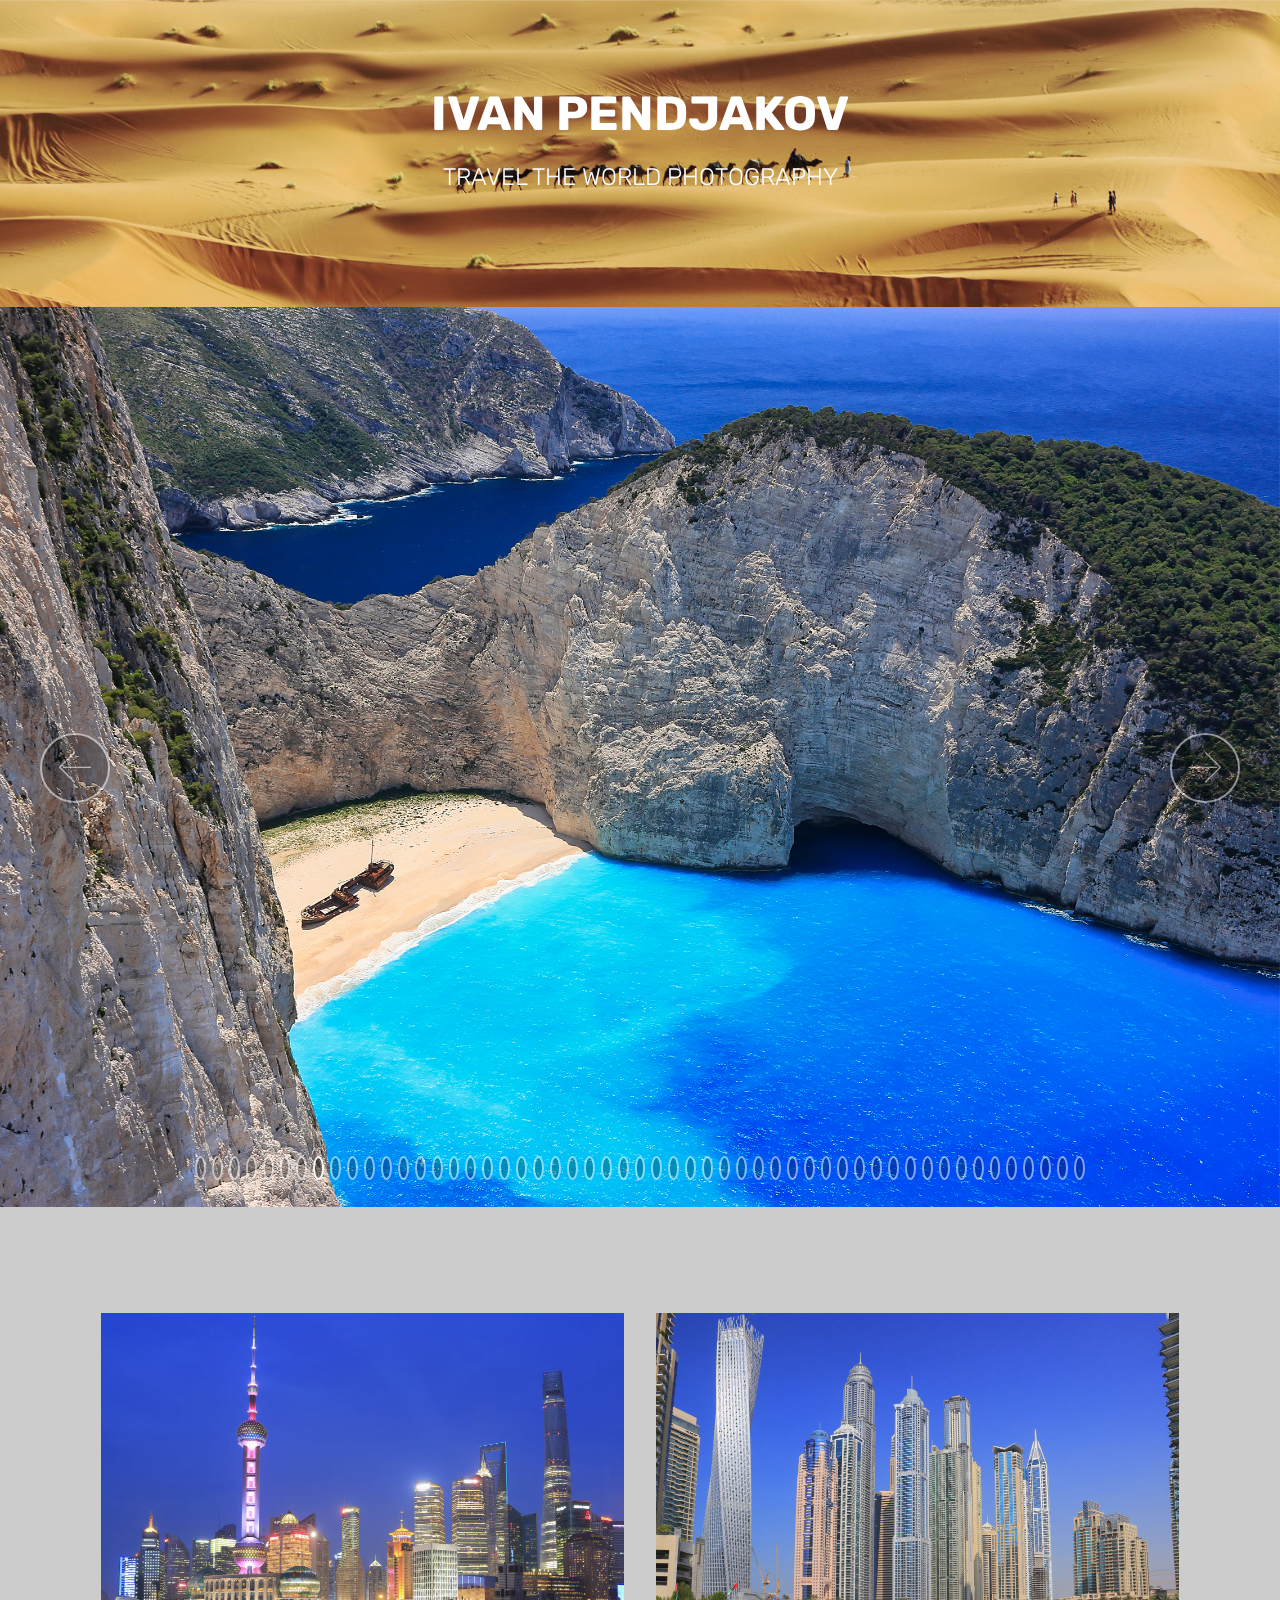
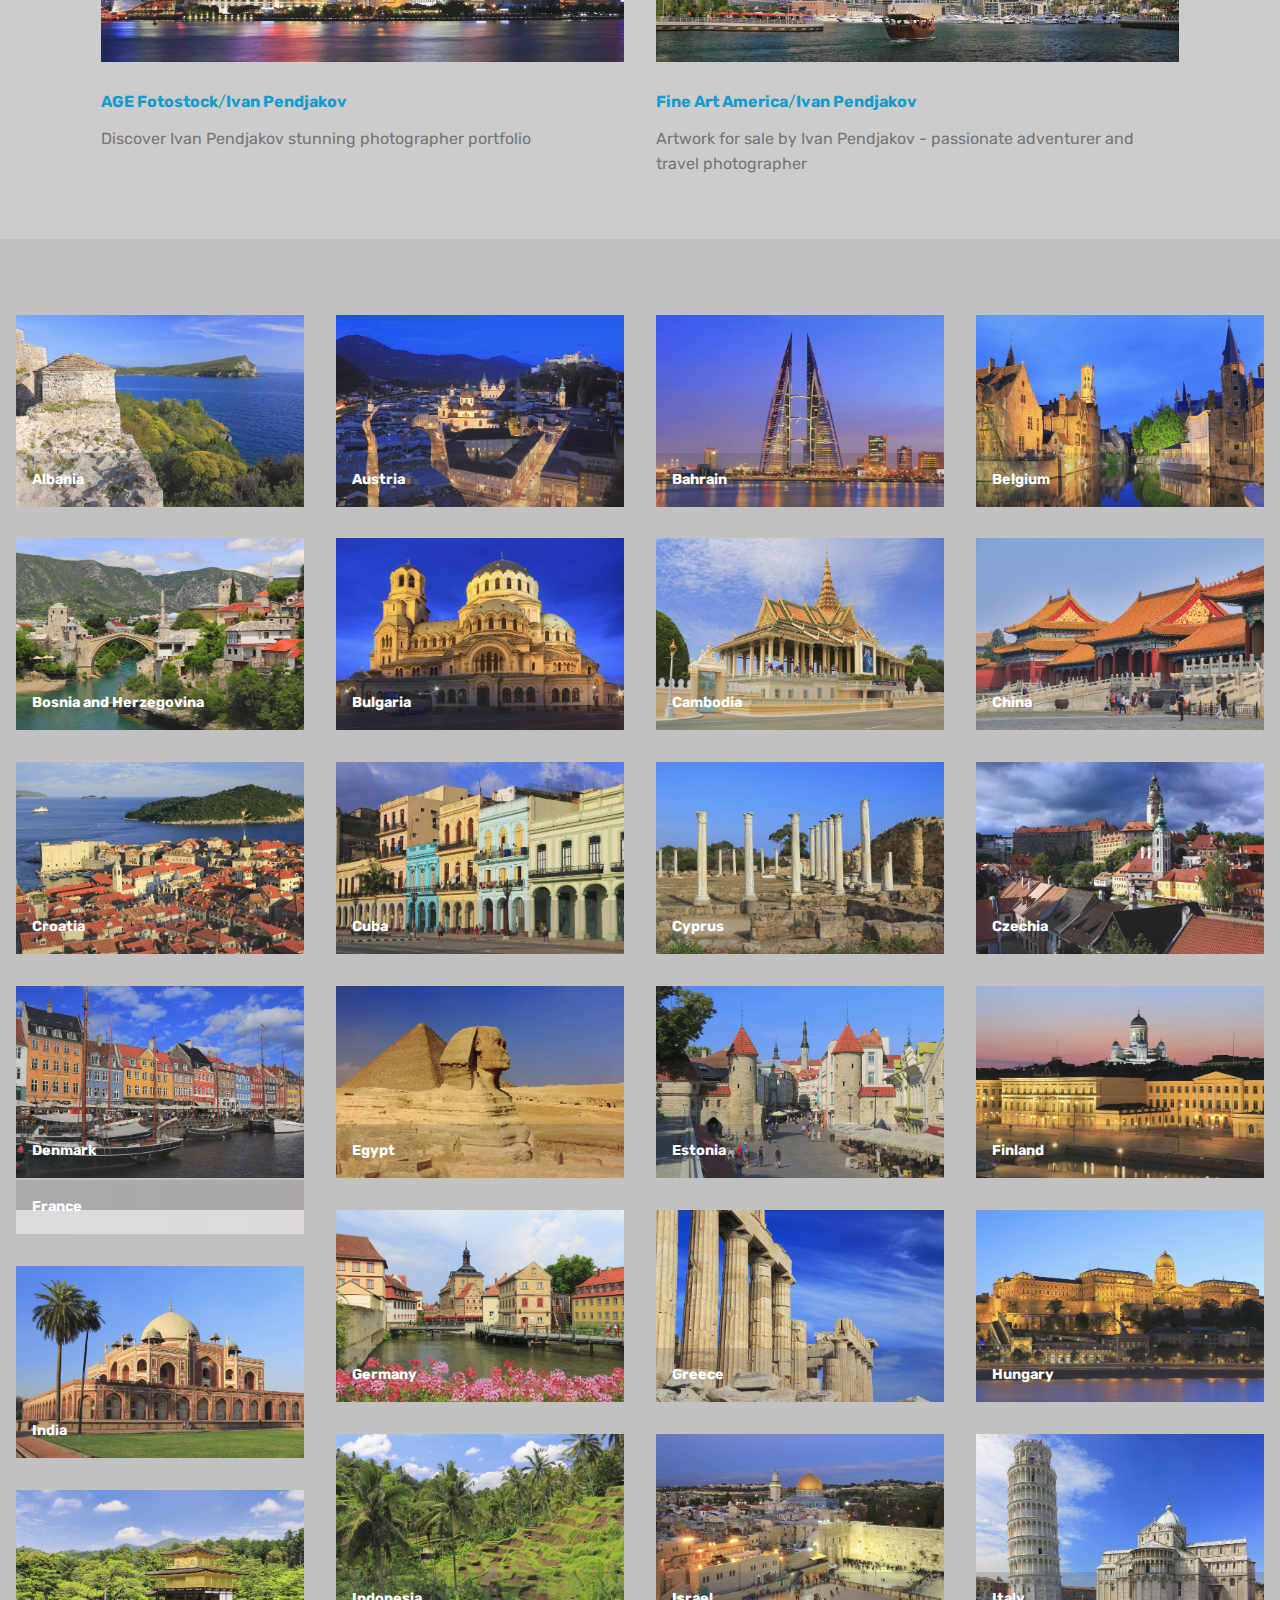
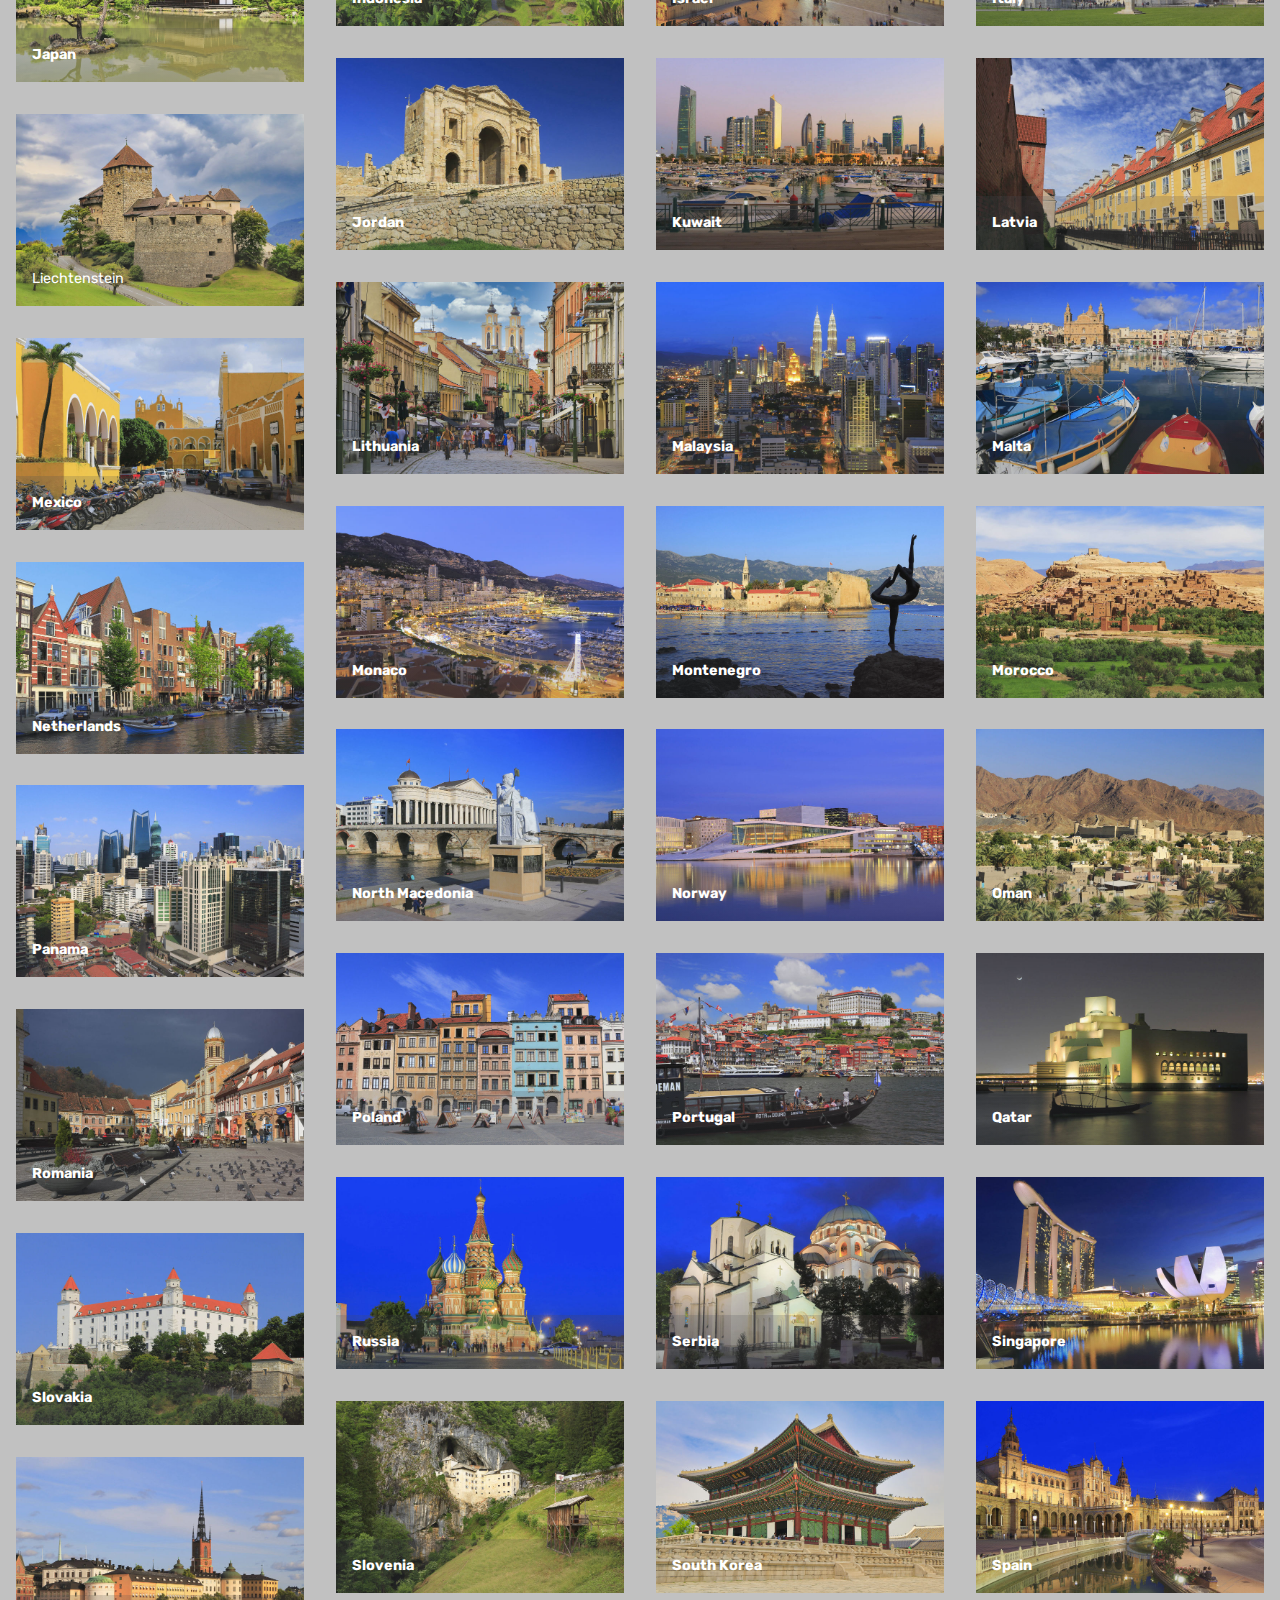
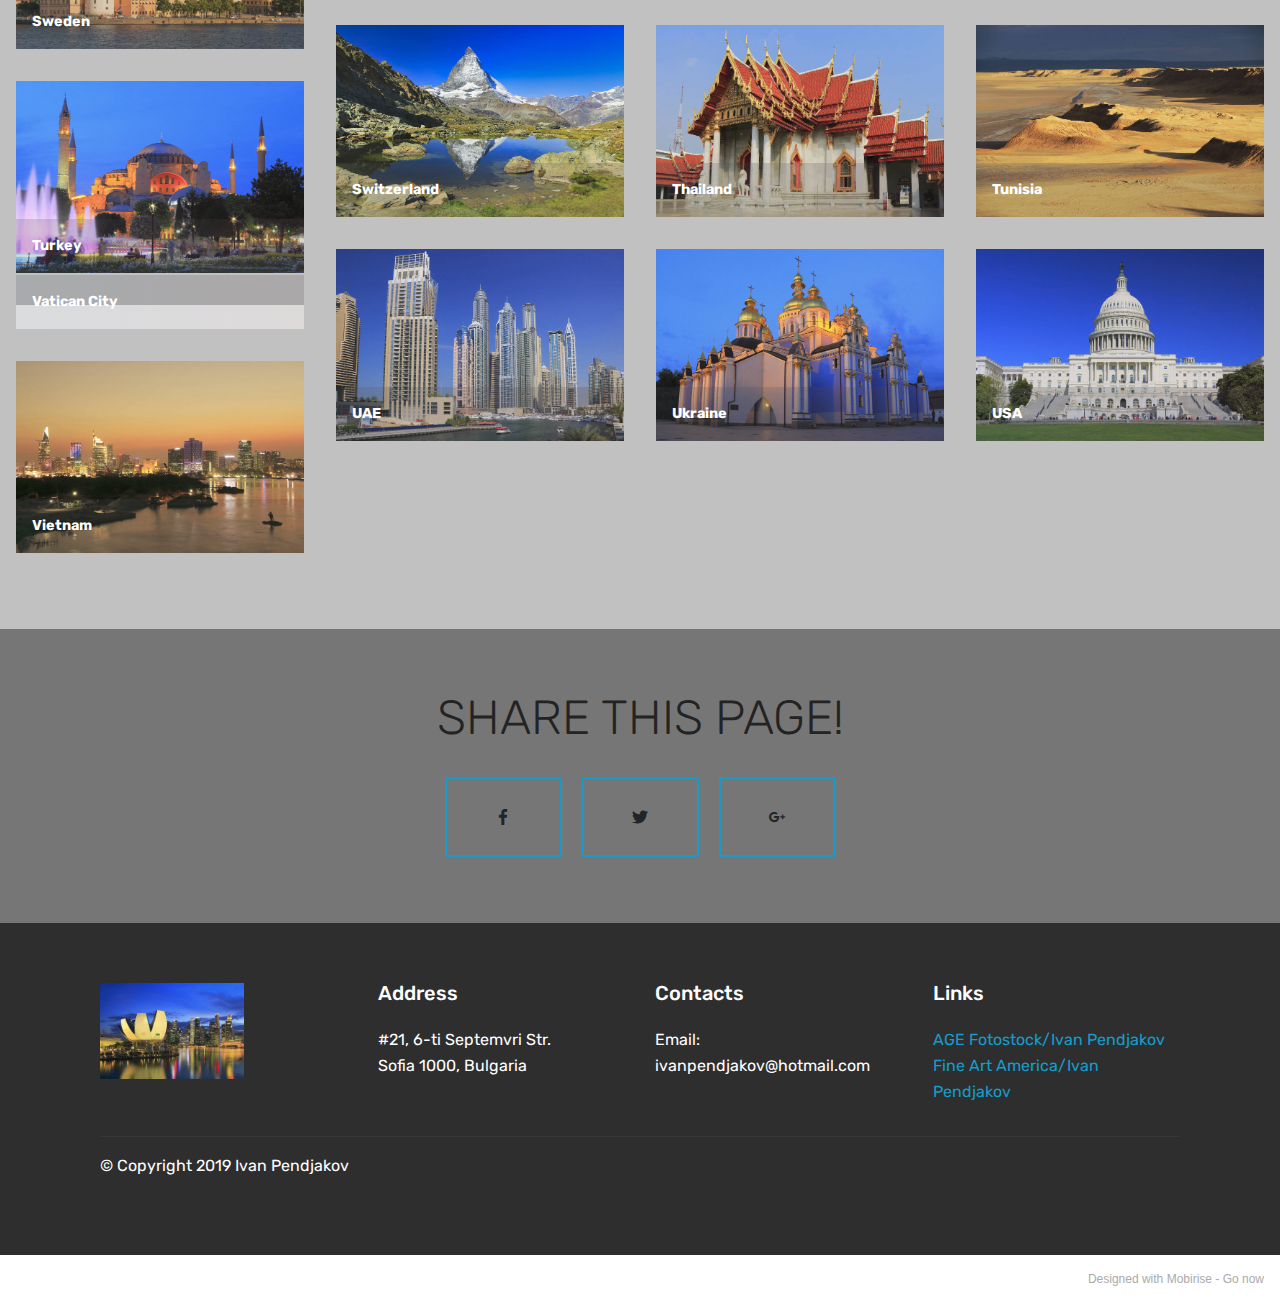
==== index.html @ 9c725418 "create github pages" ====
<!DOCTYPE html>
<html  >
<head>
  <!-- Site made with Mobirise Website Builder v5.2.0, https://mobirise.com -->
  <meta charset="UTF-8">
  <meta http-equiv="X-UA-Compatible" content="IE=edge">
  <meta name="generator" content="Mobirise v5.2.0, mobirise.com">
  <meta name="twitter:card" content="summary_large_image"/>
  <meta name="twitter:image:src" content="assets/images/index-meta.jpg">
  <meta property="og:image" content="assets/images/index-meta.jpg">
  <meta name="twitter:title" content="Ivan Pendjakov Travel the World">
  <meta name="viewport" content="width=device-width, initial-scale=1, minimum-scale=1">
  <link rel="shortcut icon" href="assets/images/img-1270-128x85-3.png" type="image/x-icon">
  <meta name="description" content="">
  
  
  <title>Ivan Pendjakov Travel the World</title>
  <link rel="stylesheet" href="assets/web/assets/mobirise-icons/mobirise-icons.css">
  <link rel="stylesheet" href="assets/bootstrap/css/bootstrap.min.css">
  <link rel="stylesheet" href="assets/bootstrap/css/bootstrap-grid.min.css">
  <link rel="stylesheet" href="assets/bootstrap/css/bootstrap-reboot.min.css">
  <link rel="stylesheet" href="assets/soundcloud-plugin/style.css">
  <link rel="stylesheet" href="assets/tether/tether.min.css">
  <link rel="stylesheet" href="assets/socicon/css/styles.css">
  <link rel="stylesheet" href="assets/theme/css/style.css">
  <link rel="stylesheet" href="assets/gallery/style.css">
  <link rel="preload" as="style" href="assets/mobirise/css/mbr-additional.css"><link rel="stylesheet" href="assets/mobirise/css/mbr-additional.css" type="text/css">
  
  
  
  
</head>
<body>
  
  <section class="mbr-section content5 cid-r7esp5l04o mbr-parallax-background" id="content5-3">

    

    

    <div class="container">
        <div class="media-container-row">
            <div class="title col-12 col-md-8">
                <h2 class="align-center mbr-bold mbr-white pb-3 mbr-fonts-style display-2">IVAN PENDJAKOV</h2>
                <h3 class="mbr-section-subtitle align-center mbr-light mbr-white pb-3 mbr-fonts-style display-5">TRAVEL THE WORLD PHOTOGRAPHY</h3>
                
                
            </div>
        </div>
    </div>
</section>

<section class="carousel slide cid-r7euFSE68P" data-interval="false" id="slider1-e">

    

    <div class="full-screen"><div class="mbr-slider slide carousel" data-keyboard="false" data-ride="carousel" data-interval="4000" data-pause="true"><ol class="carousel-indicators"><li data-app-prevent-settings="" data-target="#slider1-e" data-slide-to="0"></li><li data-app-prevent-settings="" data-target="#slider1-e" data-slide-to="1"></li><li data-app-prevent-settings="" data-target="#slider1-e" data-slide-to="2"></li><li data-app-prevent-settings="" data-target="#slider1-e" data-slide-to="3"></li><li data-app-prevent-settings="" data-target="#slider1-e" data-slide-to="4"></li><li data-app-prevent-settings="" data-target="#slider1-e" data-slide-to="5"></li><li data-app-prevent-settings="" data-target="#slider1-e" data-slide-to="6"></li><li data-app-prevent-settings="" data-target="#slider1-e" class=" active" data-slide-to="7"></li><li data-app-prevent-settings="" data-target="#slider1-e" data-slide-to="8"></li><li data-app-prevent-settings="" data-target="#slider1-e" data-slide-to="9"></li><li data-app-prevent-settings="" data-target="#slider1-e" data-slide-to="10"></li><li data-app-prevent-settings="" data-target="#slider1-e" data-slide-to="11"></li><li data-app-prevent-settings="" data-target="#slider1-e" data-slide-to="12"></li><li data-app-prevent-settings="" data-target="#slider1-e" data-slide-to="13"></li><li data-app-prevent-settings="" data-target="#slider1-e" data-slide-to="14"></li><li data-app-prevent-settings="" data-target="#slider1-e" data-slide-to="15"></li><li data-app-prevent-settings="" data-target="#slider1-e" data-slide-to="16"></li><li data-app-prevent-settings="" data-target="#slider1-e" data-slide-to="17"></li><li data-app-prevent-settings="" data-target="#slider1-e" data-slide-to="18"></li><li data-app-prevent-settings="" data-target="#slider1-e" data-slide-to="19"></li><li data-app-prevent-settings="" data-target="#slider1-e" data-slide-to="20"></li><li data-app-prevent-settings="" data-target="#slider1-e" data-slide-to="21"></li><li data-app-prevent-settings="" data-target="#slider1-e" data-slide-to="22"></li><li data-app-prevent-settings="" data-target="#slider1-e" data-slide-to="23"></li><li data-app-prevent-settings="" data-target="#slider1-e" data-slide-to="24"></li><li data-app-prevent-settings="" data-target="#slider1-e" data-slide-to="25"></li><li data-app-prevent-settings="" data-target="#slider1-e" data-slide-to="26"></li><li data-app-prevent-settings="" data-target="#slider1-e" data-slide-to="27"></li><li data-app-prevent-settings="" data-target="#slider1-e" data-slide-to="28"></li><li data-app-prevent-settings="" data-target="#slider1-e" data-slide-to="29"></li><li data-app-prevent-settings="" data-target="#slider1-e" data-slide-to="30"></li><li data-app-prevent-settings="" data-target="#slider1-e" data-slide-to="31"></li><li data-app-prevent-settings="" data-target="#slider1-e" data-slide-to="32"></li><li data-app-prevent-settings="" data-target="#slider1-e" data-slide-to="33"></li><li data-app-prevent-settings="" data-target="#slider1-e" data-slide-to="34"></li><li data-app-prevent-settings="" data-target="#slider1-e" data-slide-to="35"></li><li data-app-prevent-settings="" data-target="#slider1-e" data-slide-to="36"></li><li data-app-prevent-settings="" data-target="#slider1-e" data-slide-to="37"></li><li data-app-prevent-settings="" data-target="#slider1-e" data-slide-to="38"></li><li data-app-prevent-settings="" data-target="#slider1-e" data-slide-to="39"></li><li data-app-prevent-settings="" data-target="#slider1-e" data-slide-to="40"></li><li data-app-prevent-settings="" data-target="#slider1-e" data-slide-to="41"></li><li data-app-prevent-settings="" data-target="#slider1-e" data-slide-to="42"></li><li data-app-prevent-settings="" data-target="#slider1-e" data-slide-to="43"></li><li data-app-prevent-settings="" data-target="#slider1-e" data-slide-to="44"></li><li data-app-prevent-settings="" data-target="#slider1-e" data-slide-to="45"></li><li data-app-prevent-settings="" data-target="#slider1-e" data-slide-to="46"></li><li data-app-prevent-settings="" data-target="#slider1-e" data-slide-to="47"></li><li data-app-prevent-settings="" data-target="#slider1-e" data-slide-to="48"></li><li data-app-prevent-settings="" data-target="#slider1-e" data-slide-to="49"></li><li data-app-prevent-settings="" data-target="#slider1-e" data-slide-to="50"></li><li data-app-prevent-settings="" data-target="#slider1-e" data-slide-to="51"></li><li data-app-prevent-settings="" data-target="#slider1-e" data-slide-to="52"></li></ol><div class="carousel-inner" role="listbox"><div class="carousel-item slider-fullscreen-image" data-bg-video-slide="false" style="background-image: url(assets/images/img-1270-2000x1333.jpg);"><div class="container container-slide"><div class="image_wrapper"><img src="assets/images/img-1270-2000x1333.jpg" title="СЛАЪДЕР НА ЦЯЛ ЕКРАН"><div class="carousel-caption justify-content-center"><div class="col-10 align-center"></div></div></div></div></div><div class="carousel-item slider-fullscreen-image" data-bg-video-slide="false" style="background-image: url(assets/images/img-9978.jpg);"><div class="container container-slide"><div class="image_wrapper"><img src="assets/images/img-9978.jpg" title="ИЗОБРАЖНИЕ"><div class="carousel-caption justify-content-center"><div class="col-10 align-right"></div></div></div></div></div><div class="carousel-item slider-fullscreen-image" data-bg-video-slide="false" style="background-image: url(assets/images/img-8687.jpg);"><div class="container container-slide"><div class="image_wrapper"><img src="assets/images/img-8687.jpg" title="ИЗОБРАЖНИЕ"><div class="carousel-caption justify-content-center"><div class="col-10 align-right"></div></div></div></div></div><div class="carousel-item slider-fullscreen-image" data-bg-video-slide="false" style="background-image: url(assets/images/img-3982.jpg);"><div class="container container-slide"><div class="image_wrapper"><img src="assets/images/img-3982.jpg" title="Видео слайд"><div class="carousel-caption justify-content-center"><div class="col-10 align-left"></div></div></div></div></div><div class="carousel-item slider-fullscreen-image" data-bg-video-slide="false" style="background-image: url(assets/images/img-64.jpg);"><div class="container container-slide"><div class="image_wrapper"><img src="assets/images/img-64.jpg" title="ИЗОБРАЖНИЕ"><div class="carousel-caption justify-content-center"><div class="col-10 align-right"></div></div></div></div></div><div class="carousel-item slider-fullscreen-image" data-bg-video-slide="false" style="background-image: url(assets/images/img-450.jpg);"><div class="container container-slide"><div class="image_wrapper"><img src="assets/images/img-450.jpg" title="ИЗОБРАЖНИЕ"><div class="carousel-caption justify-content-center"><div class="col-10 align-right"></div></div></div></div></div><div class="carousel-item slider-fullscreen-image" data-bg-video-slide="false" style="background-image: url(assets/images/img-6348.jpg);"><div class="container container-slide"><div class="image_wrapper"><img src="assets/images/img-6348.jpg" title="ИЗОБРАЖНИЕ"><div class="carousel-caption justify-content-center"><div class="col-10 align-right"></div></div></div></div></div><div class="carousel-item slider-fullscreen-image active" data-bg-video-slide="false" style="background-image: url(assets/images/img-2563.jpg);"><div class="container container-slide"><div class="image_wrapper"><img src="assets/images/img-2563.jpg" title="ИЗОБРАЖНИЕ"><div class="carousel-caption justify-content-center"><div class="col-10 align-right"></div></div></div></div></div><div class="carousel-item slider-fullscreen-image" data-bg-video-slide="false" style="background-image: url(assets/images/img-838.jpg);"><div class="container container-slide"><div class="image_wrapper"><img src="assets/images/img-838.jpg" title="ИЗОБРАЖНИЕ"><div class="carousel-caption justify-content-center"><div class="col-10 align-right"></div></div></div></div></div><div class="carousel-item slider-fullscreen-image" data-bg-video-slide="false" style="background-image: url(assets/images/img-778-2000x1333.jpg);"><div class="container container-slide"><div class="image_wrapper"><img src="assets/images/img-778-2000x1333.jpg" title="ИЗОБРАЖНИЕ"><div class="carousel-caption justify-content-center"><div class="col-10 align-right"></div></div></div></div></div><div class="carousel-item slider-fullscreen-image" data-bg-video-slide="false" style="background-image: url(assets/images/img-4870-2000x1333.jpg);"><div class="container container-slide"><div class="image_wrapper"><img src="assets/images/img-4870-2000x1333.jpg" title="ИЗОБРАЖНИЕ"><div class="carousel-caption justify-content-center"><div class="col-10 align-right"></div></div></div></div></div><div class="carousel-item slider-fullscreen-image" data-bg-video-slide="false" style="background-image: url(assets/images/img-7223-2000x1333.jpg);"><div class="container container-slide"><div class="image_wrapper"><img src="assets/images/img-7223-2000x1333.jpg" title="ИЗОБРАЖНИЕ"><div class="carousel-caption justify-content-center"><div class="col-10 align-right"></div></div></div></div></div><div class="carousel-item slider-fullscreen-image" data-bg-video-slide="false" style="background-image: url(assets/images/img-1554.jpg);"><div class="container container-slide"><div class="image_wrapper"><img src="assets/images/img-1554.jpg" title="ИЗОБРАЖНИЕ"><div class="carousel-caption justify-content-center"><div class="col-10 align-right"></div></div></div></div></div><div class="carousel-item slider-fullscreen-image" data-bg-video-slide="false" style="background-image: url(assets/images/img-7861-2000x1333.jpg);"><div class="container container-slide"><div class="image_wrapper"><img src="assets/images/img-7861-2000x1333.jpg" title="ИЗОБРАЖНИЕ"><div class="carousel-caption justify-content-center"><div class="col-10 align-right"></div></div></div></div></div><div class="carousel-item slider-fullscreen-image" data-bg-video-slide="false" style="background-image: url(assets/images/img-468-2000x1333.jpg);"><div class="container container-slide"><div class="image_wrapper"><img src="assets/images/img-468-2000x1333.jpg" title="ИЗОБРАЖНИЕ"><div class="carousel-caption justify-content-center"><div class="col-10 align-right"></div></div></div></div></div><div class="carousel-item slider-fullscreen-image" data-bg-video-slide="false" style="background-image: url(assets/images/img-7726-2000x1333.jpg);"><div class="container container-slide"><div class="image_wrapper"><img src="assets/images/img-7726-2000x1333.jpg" title="ИЗОБРАЖНИЕ"><div class="carousel-caption justify-content-center"><div class="col-10 align-right"></div></div></div></div></div><div class="carousel-item slider-fullscreen-image" data-bg-video-slide="false" style="background-image: url(assets/images/img-4960.jpg);"><div class="container container-slide"><div class="image_wrapper"><img src="assets/images/img-4960.jpg" title="ИЗОБРАЖНИЕ"><div class="carousel-caption justify-content-center"><div class="col-10 align-right"></div></div></div></div></div><div class="carousel-item slider-fullscreen-image" data-bg-video-slide="false" style="background-image: url(assets/images/ip-uslum-110.jpg);"><div class="container container-slide"><div class="image_wrapper"><img src="assets/images/ip-uslum-110.jpg" title="СЛАЪДЕР НА ЦЯЛ ЕКРАН"><div class="carousel-caption justify-content-center"><div class="col-10 align-center"></div></div></div></div></div><div class="carousel-item slider-fullscreen-image" data-bg-video-slide="false" style="background-image: url(assets/images/img-8898.jpg);"><div class="container container-slide"><div class="image_wrapper"><img src="assets/images/img-8898.jpg" title="ИЗОБРАЖНИЕ"><div class="carousel-caption justify-content-center"><div class="col-10 align-right"></div></div></div></div></div><div class="carousel-item slider-fullscreen-image" data-bg-video-slide="false" style="background-image: url(assets/images/img-6288-2000x1333.jpg);"><div class="container container-slide"><div class="image_wrapper"><img src="assets/images/img-6288-2000x1333.jpg" title="ИЗОБРАЖНИЕ"><div class="carousel-caption justify-content-center"><div class="col-10 align-right"></div></div></div></div></div><div class="carousel-item slider-fullscreen-image" data-bg-video-slide="false" style="background-image: url(assets/images/img-552.jpg);"><div class="container container-slide"><div class="image_wrapper"><img src="assets/images/img-552.jpg" title="ИЗОБРАЖНИЕ"><div class="carousel-caption justify-content-center"><div class="col-10 align-right"></div></div></div></div></div><div class="carousel-item slider-fullscreen-image" data-bg-video-slide="false" style="background-image: url(assets/images/img-3833-2000x1333.jpg);"><div class="container container-slide"><div class="image_wrapper"><img src="assets/images/img-3833-2000x1333.jpg" title="ИЗОБРАЖНИЕ"><div class="carousel-caption justify-content-center"><div class="col-10 align-right"></div></div></div></div></div><div class="carousel-item slider-fullscreen-image" data-bg-video-slide="false" style="background-image: url(assets/images/img-4792-2000x1333.jpg);"><div class="container container-slide"><div class="image_wrapper"><img src="assets/images/img-4792-2000x1333.jpg" title="ИЗОБРАЖНИЕ"><div class="carousel-caption justify-content-center"><div class="col-10 align-right"></div></div></div></div></div><div class="carousel-item slider-fullscreen-image" data-bg-video-slide="false" style="background-image: url(assets/images/img-9749-2000x1333.jpg);"><div class="container container-slide"><div class="image_wrapper"><img src="assets/images/img-9749-2000x1333.jpg" title="ИЗОБРАЖНИЕ"><div class="carousel-caption justify-content-center"><div class="col-10 align-right"></div></div></div></div></div><div class="carousel-item slider-fullscreen-image" data-bg-video-slide="false" style="background-image: url(assets/images/img-6451-2000x1333.jpg);"><div class="container container-slide"><div class="image_wrapper"><img src="assets/images/img-6451-2000x1333.jpg" title="ИЗОБРАЖНИЕ"><div class="carousel-caption justify-content-center"><div class="col-10 align-right"></div></div></div></div></div><div class="carousel-item slider-fullscreen-image" data-bg-video-slide="false" style="background-image: url(assets/images/img-8003.jpg);"><div class="container container-slide"><div class="image_wrapper"><img src="assets/images/img-8003.jpg" title="СЛАЪДЕР НА ЦЯЛ ЕКРАН"><div class="carousel-caption justify-content-center"><div class="col-10 align-center"></div></div></div></div></div><div class="carousel-item slider-fullscreen-image" data-bg-video-slide="false" style="background-image: url(assets/images/img-1881.jpg);"><div class="container container-slide"><div class="image_wrapper"><img src="assets/images/img-1881.jpg" title="ИЗОБРАЖНИЕ"><div class="carousel-caption justify-content-center"><div class="col-10 align-right"></div></div></div></div></div><div class="carousel-item slider-fullscreen-image" data-bg-video-slide="false" style="background-image: url(assets/images/img-1781-2000x1333.jpg);"><div class="container container-slide"><div class="image_wrapper"><img src="assets/images/img-1781-2000x1333.jpg" title="ИЗОБРАЖНИЕ"><div class="carousel-caption justify-content-center"><div class="col-10 align-right"></div></div></div></div></div><div class="carousel-item slider-fullscreen-image" data-bg-video-slide="false" style="background-image: url(assets/images/img-251-2000x1333.jpg);"><div class="container container-slide"><div class="image_wrapper"><img src="assets/images/img-251-2000x1333.jpg" title="ИЗОБРАЖНИЕ"><div class="carousel-caption justify-content-center"><div class="col-10 align-right"></div></div></div></div></div><div class="carousel-item slider-fullscreen-image" data-bg-video-slide="false" style="background-image: url(assets/images/img-8276-2000x1333.jpg);"><div class="container container-slide"><div class="image_wrapper"><img src="assets/images/img-8276-2000x1333.jpg" title="ИЗОБРАЖНИЕ"><div class="carousel-caption justify-content-center"><div class="col-10 align-right"></div></div></div></div></div><div class="carousel-item slider-fullscreen-image" data-bg-video-slide="false" style="background-image: url(assets/images/img-9928.jpg);"><div class="container container-slide"><div class="image_wrapper"><img src="assets/images/img-9928.jpg" title="ИЗОБРАЖНИЕ"><div class="carousel-caption justify-content-center"><div class="col-10 align-right"></div></div></div></div></div><div class="carousel-item slider-fullscreen-image" data-bg-video-slide="false" style="background-image: url(assets/images/img-520.jpg);"><div class="container container-slide"><div class="image_wrapper"><img src="assets/images/img-520.jpg" title="ИЗОБРАЖНИЕ"><div class="carousel-caption justify-content-center"><div class="col-10 align-right"></div></div></div></div></div><div class="carousel-item slider-fullscreen-image" data-bg-video-slide="false" style="background-image: url(assets/images/img-7519-2000x1333.jpg);"><div class="container container-slide"><div class="image_wrapper"><img src="assets/images/img-7519-2000x1333.jpg" title="ИЗОБРАЖНИЕ"><div class="carousel-caption justify-content-center"><div class="col-10 align-right"></div></div></div></div></div><div class="carousel-item slider-fullscreen-image" data-bg-video-slide="false" style="background-image: url(assets/images/img-3558-2000x1333.jpg);"><div class="container container-slide"><div class="image_wrapper"><img src="assets/images/img-3558-2000x1333.jpg" title="ИЗОБРАЖНИЕ"><div class="carousel-caption justify-content-center"><div class="col-10 align-right"></div></div></div></div></div><div class="carousel-item slider-fullscreen-image" data-bg-video-slide="false" style="background-image: url(assets/images/img-8492-2000x1333.jpg);"><div class="container container-slide"><div class="image_wrapper"><img src="assets/images/img-8492-2000x1333.jpg" title="ИЗОБРАЖНИЕ"><div class="carousel-caption justify-content-center"><div class="col-10 align-right"></div></div></div></div></div><div class="carousel-item slider-fullscreen-image" data-bg-video-slide="false" style="background-image: url(assets/images/img-9990.jpg);"><div class="container container-slide"><div class="image_wrapper"><img src="assets/images/img-9990.jpg" title="ИЗОБРАЖНИЕ"><div class="carousel-caption justify-content-center"><div class="col-10 align-right"></div></div></div></div></div><div class="carousel-item slider-fullscreen-image" data-bg-video-slide="false" style="background-image: url(assets/images/img-6473.jpg);"><div class="container container-slide"><div class="image_wrapper"><img src="assets/images/img-6473.jpg" title="ИЗОБРАЖНИЕ"><div class="carousel-caption justify-content-center"><div class="col-10 align-right"></div></div></div></div></div><div class="carousel-item slider-fullscreen-image" data-bg-video-slide="false" style="background-image: url(assets/images/img-8996-2000x1333.jpg);"><div class="container container-slide"><div class="image_wrapper"><img src="assets/images/img-8996-2000x1333.jpg" title="ИЗОБРАЖНИЕ"><div class="carousel-caption justify-content-center"><div class="col-10 align-right"></div></div></div></div></div><div class="carousel-item slider-fullscreen-image" data-bg-video-slide="false" style="background-image: url(assets/images/img-4732-2000x1333.jpg);"><div class="container container-slide"><div class="image_wrapper"><img src="assets/images/img-4732-2000x1333.jpg" title="ИЗОБРАЖНИЕ"><div class="carousel-caption justify-content-center"><div class="col-10 align-right"></div></div></div></div></div><div class="carousel-item slider-fullscreen-image" data-bg-video-slide="false" style="background-image: url(assets/images/img-3300-2000x1333.jpg);"><div class="container container-slide"><div class="image_wrapper"><img src="assets/images/img-3300-2000x1333.jpg" title="ИЗОБРАЖНИЕ"><div class="carousel-caption justify-content-center"><div class="col-10 align-right"></div></div></div></div></div><div class="carousel-item slider-fullscreen-image" data-bg-video-slide="false" style="background-image: url(assets/images/img-7267.jpg);"><div class="container container-slide"><div class="image_wrapper"><img src="assets/images/img-7267.jpg" title="ИЗОБРАЖНИЕ"><div class="carousel-caption justify-content-center"><div class="col-10 align-right"></div></div></div></div></div><div class="carousel-item slider-fullscreen-image" data-bg-video-slide="false" style="background-image: url(assets/images/img-6664-2000x1333.jpg);"><div class="container container-slide"><div class="image_wrapper"><img src="assets/images/img-6664-2000x1333.jpg" title="ИЗОБРАЖНИЕ"><div class="carousel-caption justify-content-center"><div class="col-10 align-right"></div></div></div></div></div><div class="carousel-item slider-fullscreen-image" data-bg-video-slide="false" style="background-image: url(assets/images/img-4670-2000x1333.jpg);"><div class="container container-slide"><div class="image_wrapper"><img src="assets/images/img-4670-2000x1333.jpg" title="ИЗОБРАЖНИЕ"><div class="carousel-caption justify-content-center"><div class="col-10 align-right"></div></div></div></div></div><div class="carousel-item slider-fullscreen-image" data-bg-video-slide="false" style="background-image: url(assets/images/img-7235.jpg);"><div class="container container-slide"><div class="image_wrapper"><img src="assets/images/img-7235.jpg" title="ИЗОБРАЖНИЕ"><div class="carousel-caption justify-content-center"><div class="col-10 align-right"></div></div></div></div></div><div class="carousel-item slider-fullscreen-image" data-bg-video-slide="false" style="background-image: url(assets/images/img-5130-2000x1333.jpg);"><div class="container container-slide"><div class="image_wrapper"><img src="assets/images/img-5130-2000x1333.jpg" title="ИЗОБРАЖНИЕ"><div class="carousel-caption justify-content-center"><div class="col-10 align-right"></div></div></div></div></div><div class="carousel-item slider-fullscreen-image" data-bg-video-slide="false" style="background-image: url(assets/images/img-9386-2000x1333.jpg);"><div class="container container-slide"><div class="image_wrapper"><img src="assets/images/img-9386-2000x1333.jpg" title="ИЗОБРАЖНИЕ"><div class="carousel-caption justify-content-center"><div class="col-10 align-right"></div></div></div></div></div><div class="carousel-item slider-fullscreen-image" data-bg-video-slide="false" style="background-image: url(assets/images/img-1794-2000x1333.jpg);"><div class="container container-slide"><div class="image_wrapper"><img src="assets/images/img-1794-2000x1333.jpg" title="ИЗОБРАЖНИЕ"><div class="carousel-caption justify-content-center"><div class="col-10 align-right"></div></div></div></div></div><div class="carousel-item slider-fullscreen-image" data-bg-video-slide="false" style="background-image: url(assets/images/img-4802-2000x1333.jpg);"><div class="container container-slide"><div class="image_wrapper"><img src="assets/images/img-4802-2000x1333.jpg" title="ИЗОБРАЖНИЕ"><div class="carousel-caption justify-content-center"><div class="col-10 align-right"></div></div></div></div></div><div class="carousel-item slider-fullscreen-image" data-bg-video-slide="false" style="background-image: url(assets/images/img-9252-2000x1333.jpg);"><div class="container container-slide"><div class="image_wrapper"><img src="assets/images/img-9252-2000x1333.jpg" title="ИЗОБРАЖНИЕ"><div class="carousel-caption justify-content-center"><div class="col-10 align-right"></div></div></div></div></div><div class="carousel-item slider-fullscreen-image" data-bg-video-slide="false" style="background-image: url(assets/images/img-1978.jpg);"><div class="container container-slide"><div class="image_wrapper"><img src="assets/images/img-1978.jpg" title="ИЗОБРАЖНИЕ"><div class="carousel-caption justify-content-center"><div class="col-10 align-right"></div></div></div></div></div><div class="carousel-item slider-fullscreen-image" data-bg-video-slide="false" style="background-image: url(assets/images/img-315.jpg);"><div class="container container-slide"><div class="image_wrapper"><img src="assets/images/img-315.jpg" title="СЛАЪДЕР НА ЦЯЛ ЕКРАН"><div class="carousel-caption justify-content-center"><div class="col-10 align-center"></div></div></div></div></div><div class="carousel-item slider-fullscreen-image" data-bg-video-slide="false" style="background-image: url(assets/images/img-509-2000x1333.jpg);"><div class="container container-slide"><div class="image_wrapper"><img src="assets/images/img-509-2000x1333.jpg" title="ИЗОБРАЖНИЕ"><div class="carousel-caption justify-content-center"><div class="col-10 align-right"></div></div></div></div></div><div class="carousel-item slider-fullscreen-image" data-bg-video-slide="false" style="background-image: url(assets/images/img-7150-2000x1333.jpg);"><div class="container container-slide"><div class="image_wrapper"><img src="assets/images/img-7150-2000x1333.jpg" title="ИЗОБРАЖНИЕ"><div class="carousel-caption justify-content-center"><div class="col-10 align-right"></div></div></div></div></div></div><a data-app-prevent-settings="" class="carousel-control carousel-control-prev" role="button" data-slide="prev" href="#slider1-e"><span aria-hidden="true" class="mbri-left mbr-iconfont"></span><span class="sr-only">Previous</span></a><a data-app-prevent-settings="" class="carousel-control carousel-control-next" role="button" data-slide="next" href="#slider1-e"><span aria-hidden="true" class="mbri-right mbr-iconfont"></span><span class="sr-only">Next</span></a></div></div>

</section>

<section class="features2 cid-r7eHOgqC6A" id="features2-g">

    

    
    
    <div class="container">
        <div class="media-container-row">
            <div class="card p-3 col-12 col-md-6">
                <div class="card-wrapper">
                    <div class="card-img">
                        <a href="https://www.agefotostock.com/age/en/photographer/ivp/ivan-pendjakov" target="_blank"><img src="assets/images/img-6443-1046x697.jpg" alt="Mobirise" title=""></a>
                    </div>
                    <div class="card-box">
                        <h4 class="card-title pb-3 mbr-fonts-style display-7"><strong><a href="https://www.agefotostock.com/age/en/photographer/ivp/ivan-pendjakov" target="_blank"><b>AGE Fotostock</b>/<b>Ivan Pendjakov</b></a></strong></h4>
                        <p class="mbr-text mbr-fonts-style display-7">Discover Ivan Pendjakov stunning photographer portfolio</p>
                    </div>
                </div>
            </div>

            <div class="card p-3 col-12 col-md-6">
                <div class="card-wrapper">
                    <div class="card-img">
                        <a href="https://fineartamerica.com/profiles/ivanpendjakov.html" target="_blank"><img src="assets/images/img-6510-1046x697.jpg" alt="Mobirise" title=""></a>
                    </div>
                    <div class="card-box ">
                        <h4 class="card-title pb-3 mbr-fonts-style display-7"><strong><a href="https://fineartamerica.com/profiles/ivanpendjakov.html" target="_blank"><b>Fine Art America</b>/<b>Ivan Pendjakov</b></a></strong></h4>
                        <p class="mbr-text mbr-fonts-style display-7">Artwork for sale by Ivan Pendjakov - passionate adventurer and travel photographer</p>
                    </div>
                </div>
            </div>

            

            
        </div>
    </div>
</section>

<section class="mbr-gallery mbr-slider-carousel cid-r7eIVBoNEF" id="gallery1-h">

    

    <div>
        <div><!-- Filter --><!-- Gallery --><div class="mbr-gallery-row"><div class="mbr-gallery-layout-default"><div><div><div class="mbr-gallery-item mbr-gallery-item--p2" data-video-url="false" data-tags="Внушително"><div href="#lb-gallery1-h" data-slide-to="0" data-toggle="modal"><img src="assets/images/img-6940-2000x1333-800x533.jpg" alt="" title=""><span class="icon-focus"></span><span class="mbr-gallery-title mbr-fonts-style display-7"><strong>Albania</strong></span></div></div><div class="mbr-gallery-item mbr-gallery-item--p2" data-video-url="false" data-tags="Респонсив"><div href="#lb-gallery1-h" data-slide-to="1" data-toggle="modal"><img src="assets/images/img-236-2000x1333-800x533.jpg" alt="" title=""><span class="icon-focus"></span><span class="mbr-gallery-title mbr-fonts-style display-7"><strong>Austria</strong></span></div></div><div class="mbr-gallery-item mbr-gallery-item--p2" data-video-url="false" data-tags="Анимиран"><div href="#lb-gallery1-h" data-slide-to="2" data-toggle="modal"><img src="assets/images/img-7094-2000x1333-800x533.jpg" alt="" title=""><span class="icon-focus"></span><span class="mbr-gallery-title mbr-fonts-style display-7"><strong>Bahrain</strong></span></div></div><div class="mbr-gallery-item mbr-gallery-item--p2" data-video-url="false" data-tags="Криейтив"><div href="#lb-gallery1-h" data-slide-to="3" data-toggle="modal"><img src="assets/images/img-7721-2000x1333-800x533.jpg" alt="" title=""><span class="icon-focus"></span><span class="mbr-gallery-title mbr-fonts-style display-7"><strong>Belgium</strong></span></div></div><div class="mbr-gallery-item mbr-gallery-item--p2" data-video-url="false" data-tags="Анимиран"><div href="#lb-gallery1-h" data-slide-to="4" data-toggle="modal"><img src="assets/images/img-4246-2000x1333-800x533.jpg" alt="" title=""><span class="icon-focus"></span><span class="mbr-gallery-title mbr-fonts-style display-7"><strong>Bosnia and Herzegovina</strong></span></div></div><div class="mbr-gallery-item mbr-gallery-item--p2" data-video-url="false" data-tags="Внушително"><div href="#lb-gallery1-h" data-slide-to="5" data-toggle="modal"><img src="assets/images/img-3298-2000x1333-800x533.jpg" alt="" title=""><span class="icon-focus"></span><span class="mbr-gallery-title mbr-fonts-style display-7"><strong>Bulgaria</strong></span></div></div><div class="mbr-gallery-item mbr-gallery-item--p2" data-video-url="false" data-tags="Внушително"><div href="#lb-gallery1-h" data-slide-to="6" data-toggle="modal"><img src="assets/images/img-6283-2000x1333-800x533.jpg" alt="" title=""><span class="icon-focus"></span><span class="mbr-gallery-title mbr-fonts-style display-7"><strong>Cambodia</strong></span></div></div><div class="mbr-gallery-item mbr-gallery-item--p2" data-video-url="false" data-tags="Респонсив"><div href="#lb-gallery1-h" data-slide-to="7" data-toggle="modal"><img src="assets/images/img-7045-800x533.jpg" alt="" title=""><span class="icon-focus"></span><span class="mbr-gallery-title mbr-fonts-style display-7"><strong>China</strong></span></div></div><div class="mbr-gallery-item mbr-gallery-item--p2" data-video-url="false" data-tags="Анимиран"><div href="#lb-gallery1-h" data-slide-to="8" data-toggle="modal"><img src="assets/images/img-4363-2000x1333-800x533.jpg" alt="" title=""><span class="icon-focus"></span><span class="mbr-gallery-title mbr-fonts-style display-7"><strong>Croatia</strong></span></div></div><div class="mbr-gallery-item mbr-gallery-item--p2" data-video-url="false" data-tags="Анимиран"><div href="#lb-gallery1-h" data-slide-to="9" data-toggle="modal"><img src="assets/images/img-8189-2000x1333-800x533.jpg" alt="" title=""><span class="icon-focus"></span><span class="mbr-gallery-title mbr-fonts-style display-7"><strong>Cuba</strong></span></div></div><div class="mbr-gallery-item mbr-gallery-item--p2" data-video-url="false" data-tags="Анимиран"><div href="#lb-gallery1-h" data-slide-to="10" data-toggle="modal"><img src="assets/images/img-5919-2000x1333-800x533.jpg" alt="" title=""><span class="icon-focus"></span><span class="mbr-gallery-title mbr-fonts-style display-7"><strong>Cyprus</strong></span></div></div><div class="mbr-gallery-item mbr-gallery-item--p2" data-video-url="false" data-tags="Анимиран"><div href="#lb-gallery1-h" data-slide-to="11" data-toggle="modal"><img src="assets/images/img-9833-2000x1333-800x533.jpg" alt="" title=""><span class="icon-focus"></span><span class="mbr-gallery-title mbr-fonts-style display-7"><strong>Czechia</strong></span></div></div><div class="mbr-gallery-item mbr-gallery-item--p2" data-video-url="false" data-tags="Анимиран"><div href="#lb-gallery1-h" data-slide-to="12" data-toggle="modal"><img src="assets/images/img-4868-2000x1333-800x533.jpg" alt="" title=""><span class="icon-focus"></span><span class="mbr-gallery-title mbr-fonts-style display-7"><strong>Denmark</strong></span></div></div><div class="mbr-gallery-item mbr-gallery-item--p2" data-video-url="false" data-tags="Анимиран"><div href="#lb-gallery1-h" data-slide-to="13" data-toggle="modal"><img src="assets/images/img-6304-2000x1333-800x533.jpg" alt="" title=""><span class="icon-focus"></span><span class="mbr-gallery-title mbr-fonts-style display-7"><strong>Egypt</strong></span></div></div><div class="mbr-gallery-item mbr-gallery-item--p2" data-video-url="false" data-tags="Анимиран"><div href="#lb-gallery1-h" data-slide-to="14" data-toggle="modal"><img src="assets/images/img-5202-2000x1333-800x533.jpg" alt="" title=""><span class="icon-focus"></span><span class="mbr-gallery-title mbr-fonts-style display-7"><strong>Estonia</strong></span></div></div><div class="mbr-gallery-item mbr-gallery-item--p2" data-video-url="false" data-tags="Анимиран"><div href="#lb-gallery1-h" data-slide-to="15" data-toggle="modal"><img src="assets/images/img-5618-2000x1333-800x533.jpg" alt="" title=""><span class="icon-focus"></span><span class="mbr-gallery-title mbr-fonts-style display-7"><strong>Finland</strong></span></div></div><div class="mbr-gallery-item mbr-gallery-item--p2" data-video-url="false" data-tags="Анимиран"><div href="#lb-gallery1-h" data-slide-to="16" data-toggle="modal"><img src="assets/images/img-6336-800x533.jpg" alt="" title=""><span class="icon-focus"></span><span class="mbr-gallery-title mbr-fonts-style display-7"><strong>France</strong></span></div></div><div class="mbr-gallery-item mbr-gallery-item--p2" data-video-url="false" data-tags="Анимиран"><div href="#lb-gallery1-h" data-slide-to="17" data-toggle="modal"><img src="assets/images/img-9302-2000x1333-800x533.jpg" alt="" title=""><span class="icon-focus"></span><span class="mbr-gallery-title mbr-fonts-style display-7"><strong>Germany</strong></span></div></div><div class="mbr-gallery-item mbr-gallery-item--p2" data-video-url="false" data-tags="Анимиран"><div href="#lb-gallery1-h" data-slide-to="18" data-toggle="modal"><img src="assets/images/img-1751-2000x1333-800x533.jpg" alt="" title=""><span class="icon-focus"></span><span class="mbr-gallery-title mbr-fonts-style display-7"><strong>Greece</strong></span></div></div><div class="mbr-gallery-item mbr-gallery-item--p2" data-video-url="false" data-tags="Анимиран"><div href="#lb-gallery1-h" data-slide-to="19" data-toggle="modal"><img src="assets/images/img-9249-2000x1333-800x533.jpg" alt="" title=""><span class="icon-focus"></span><span class="mbr-gallery-title mbr-fonts-style display-7"><strong>Hungary</strong></span></div></div><div class="mbr-gallery-item mbr-gallery-item--p2" data-video-url="false" data-tags="Анимиран"><div href="#lb-gallery1-h" data-slide-to="20" data-toggle="modal"><img src="assets/images/img-2990-2000x1333-800x533.jpg" alt="" title=""><span class="icon-focus"></span><span class="mbr-gallery-title mbr-fonts-style display-7"><strong>India</strong></span></div></div><div class="mbr-gallery-item mbr-gallery-item--p2" data-video-url="false" data-tags="Анимиран"><div href="#lb-gallery1-h" data-slide-to="21" data-toggle="modal"><img src="assets/images/img-729-2000x1333-800x533.jpg" alt="" title=""><span class="icon-focus"></span><span class="mbr-gallery-title mbr-fonts-style display-7"><strong>Indonesia</strong></span></div></div><div class="mbr-gallery-item mbr-gallery-item--p2" data-video-url="false" data-tags="Анимиран"><div href="#lb-gallery1-h" data-slide-to="22" data-toggle="modal"><img src="assets/images/img-3170-2000x1333-800x533.jpg" alt="" title=""><span class="icon-focus"></span><span class="mbr-gallery-title mbr-fonts-style display-7"><strong>Israel</strong></span></div></div><div class="mbr-gallery-item mbr-gallery-item--p2" data-video-url="false" data-tags="Анимиран"><div href="#lb-gallery1-h" data-slide-to="23" data-toggle="modal"><img src="assets/images/img-1261-2000x1333-800x533.jpg" alt="" title=""><span class="icon-focus"></span><span class="mbr-gallery-title mbr-fonts-style display-7"><strong>Italy</strong></span></div></div><div class="mbr-gallery-item mbr-gallery-item--p2" data-video-url="false" data-tags="Анимиран"><div href="#lb-gallery1-h" data-slide-to="24" data-toggle="modal"><img src="assets/images/img-3436-800x533.jpg" alt="" title=""><span class="icon-focus"></span><span class="mbr-gallery-title mbr-fonts-style display-7"><strong>Japan</strong></span></div></div><div class="mbr-gallery-item mbr-gallery-item--p2" data-video-url="false" data-tags="Анимиран"><div href="#lb-gallery1-h" data-slide-to="25" data-toggle="modal"><img src="assets/images/img-3319-2000x1333-800x533.jpg" alt="" title=""><span class="icon-focus"></span><span class="mbr-gallery-title mbr-fonts-style display-7"><strong>Jordan</strong></span></div></div><div class="mbr-gallery-item mbr-gallery-item--p2" data-video-url="false" data-tags="Анимиран"><div href="#lb-gallery1-h" data-slide-to="26" data-toggle="modal"><img src="assets/images/img-7581-2000x1333-800x533.jpg" alt="" title=""><span class="icon-focus"></span><span class="mbr-gallery-title mbr-fonts-style display-7"><strong>Kuwait</strong></span></div></div><div class="mbr-gallery-item mbr-gallery-item--p2" data-video-url="false" data-tags="Анимиран"><div href="#lb-gallery1-h" data-slide-to="27" data-toggle="modal"><img src="assets/images/img-6246-2000x1333-800x533.jpg" alt="" title=""><span class="icon-focus"></span><span class="mbr-gallery-title mbr-fonts-style display-7"><strong>Latvia</strong></span></div></div><div class="mbr-gallery-item mbr-gallery-item--p2" data-video-url="false" data-tags="Анимиран"><div href="#lb-gallery1-h" data-slide-to="28" data-toggle="modal"><img src="assets/images/img-7542-800x533.jpg" alt="" title=""><span class="icon-focus"></span><span class="mbr-gallery-title mbr-fonts-style display-7">Liechtenstein</span></div></div><div class="mbr-gallery-item mbr-gallery-item--p2" data-video-url="false" data-tags="Анимиран"><div href="#lb-gallery1-h" data-slide-to="29" data-toggle="modal"><img src="assets/images/img-5797-800x533.jpg" alt="" title=""><span class="icon-focus"></span><span class="mbr-gallery-title mbr-fonts-style display-7"><strong>Lithuania</strong></span></div></div><div class="mbr-gallery-item mbr-gallery-item--p2" data-video-url="false" data-tags="Анимиран"><div href="#lb-gallery1-h" data-slide-to="30" data-toggle="modal"><img src="assets/images/img-197-2000x1333-800x533.jpg" alt="" title=""><span class="icon-focus"></span><span class="mbr-gallery-title mbr-fonts-style display-7"><strong>Malaysia</strong></span></div></div><div class="mbr-gallery-item mbr-gallery-item--p2" data-video-url="false" data-tags="Анимиран"><div href="#lb-gallery1-h" data-slide-to="31" data-toggle="modal"><img src="assets/images/img-2104-2000x1333-800x533.jpg" alt="" title=""><span class="icon-focus"></span><span class="mbr-gallery-title mbr-fonts-style display-7"><strong>Malta</strong></span></div></div><div class="mbr-gallery-item mbr-gallery-item--p2" data-video-url="false" data-tags="Анимиран"><div href="#lb-gallery1-h" data-slide-to="32" data-toggle="modal"><img src="assets/images/img-8655-2000x1333-800x533.jpg" alt="" title=""><span class="icon-focus"></span><span class="mbr-gallery-title mbr-fonts-style display-7"><strong>Mexico</strong></span></div></div><div class="mbr-gallery-item mbr-gallery-item--p2" data-video-url="false" data-tags="Анимиран"><div href="#lb-gallery1-h" data-slide-to="33" data-toggle="modal"><img src="assets/images/img-3809-800x533.jpg" alt="" title=""><span class="icon-focus"></span><span class="mbr-gallery-title mbr-fonts-style display-7"><strong>Monaco</strong></span></div></div><div class="mbr-gallery-item mbr-gallery-item--p2" data-video-url="false" data-tags="Анимиран"><div href="#lb-gallery1-h" data-slide-to="34" data-toggle="modal"><img src="assets/images/img-4664-2000x1333-800x533.jpg" alt="" title=""><span class="icon-focus"></span><span class="mbr-gallery-title mbr-fonts-style display-7"><strong>Montenegro</strong></span></div></div><div class="mbr-gallery-item mbr-gallery-item--p2" data-video-url="false" data-tags="Анимиран"><div href="#lb-gallery1-h" data-slide-to="35" data-toggle="modal"><img src="assets/images/img-7375-2000x1333-800x533.jpg" alt="" title=""><span class="icon-focus"></span><span class="mbr-gallery-title mbr-fonts-style display-7"><strong>Morocco</strong></span></div></div><div class="mbr-gallery-item mbr-gallery-item--p2" data-video-url="false" data-tags="Анимиран"><div href="#lb-gallery1-h" data-slide-to="36" data-toggle="modal"><img src="assets/images/img-79-2000x1333-800x533.jpg" alt="" title=""><span class="icon-focus"></span><span class="mbr-gallery-title mbr-fonts-style display-7"><strong>Netherlands</strong></span></div></div><div class="mbr-gallery-item mbr-gallery-item--p2" data-video-url="false" data-tags="Анимиран"><div href="#lb-gallery1-h" data-slide-to="37" data-toggle="modal"><img src="assets/images/img-2102-2000x1333-800x533.jpg" alt="" title=""><span class="icon-focus"></span><span class="mbr-gallery-title mbr-fonts-style display-7"><strong>North Macedonia</strong></span></div></div><div class="mbr-gallery-item mbr-gallery-item--p2" data-video-url="false" data-tags="Анимиран"><div href="#lb-gallery1-h" data-slide-to="38" data-toggle="modal"><img src="assets/images/img-3400-2000x1333-800x533.jpg" alt="" title=""><span class="icon-focus"></span><span class="mbr-gallery-title mbr-fonts-style display-7"><strong>Norway</strong></span></div></div><div class="mbr-gallery-item mbr-gallery-item--p2" data-video-url="false" data-tags="Анимиран"><div href="#lb-gallery1-h" data-slide-to="39" data-toggle="modal"><img src="assets/images/img-6944-2000x1333-800x533.jpg" alt="" title=""><span class="icon-focus"></span><span class="mbr-gallery-title mbr-fonts-style display-7"><strong>Oman</strong></span></div></div><div class="mbr-gallery-item mbr-gallery-item--p2" data-video-url="false" data-tags="Анимиран"><div href="#lb-gallery1-h" data-slide-to="40" data-toggle="modal"><img src="assets/images/img-8046-2000x1333-800x533.jpg" alt="" title=""><span class="icon-focus"></span><span class="mbr-gallery-title mbr-fonts-style display-7"><strong>Panama</strong></span></div></div><div class="mbr-gallery-item mbr-gallery-item--p2" data-video-url="false" data-tags="Анимиран"><div href="#lb-gallery1-h" data-slide-to="41" data-toggle="modal"><img src="assets/images/img-237-2000x1333-800x533.jpg" alt="" title=""><span class="icon-focus"></span><span class="mbr-gallery-title mbr-fonts-style display-7"><strong>Poland</strong></span></div></div><div class="mbr-gallery-item mbr-gallery-item--p2" data-video-url="false" data-tags="Анимиран"><div href="#lb-gallery1-h" data-slide-to="42" data-toggle="modal"><img src="assets/images/img-3452-2000x1333-800x533.jpg" alt="" title=""><span class="icon-focus"></span><span class="mbr-gallery-title mbr-fonts-style display-7"><strong>Portugal</strong></span></div></div><div class="mbr-gallery-item mbr-gallery-item--p2" data-video-url="false" data-tags="Анимиран"><div href="#lb-gallery1-h" data-slide-to="43" data-toggle="modal"><img src="assets/images/img-1159-2000x1333-800x533.jpg" alt="" title=""><span class="icon-focus"></span><span class="mbr-gallery-title mbr-fonts-style display-7"><strong>Qatar</strong></span></div></div><div class="mbr-gallery-item mbr-gallery-item--p2" data-video-url="false" data-tags="Анимиран"><div href="#lb-gallery1-h" data-slide-to="44" data-toggle="modal"><img src="assets/images/img-1141-2000x1333-800x533.jpg" alt="" title=""><span class="icon-focus"></span><span class="mbr-gallery-title mbr-fonts-style display-7"><strong>Romania</strong></span></div></div><div class="mbr-gallery-item mbr-gallery-item--p2" data-video-url="false" data-tags="Анимиран"><div href="#lb-gallery1-h" data-slide-to="45" data-toggle="modal"><img src="assets/images/img-8225-2000x1333-800x533.jpg" alt="" title=""><span class="icon-focus"></span><span class="mbr-gallery-title mbr-fonts-style display-7"><strong>Russia</strong></span></div></div><div class="mbr-gallery-item mbr-gallery-item--p2" data-video-url="false" data-tags="Анимиран"><div href="#lb-gallery1-h" data-slide-to="46" data-toggle="modal"><img src="assets/images/img-7184-2000x1333-800x533.jpg" alt="" title=""><span class="icon-focus"></span><span class="mbr-gallery-title mbr-fonts-style display-7"><strong>Serbia</strong></span></div></div><div class="mbr-gallery-item mbr-gallery-item--p2" data-video-url="false" data-tags="Анимиран"><div href="#lb-gallery1-h" data-slide-to="47" data-toggle="modal"><img src="assets/images/img-1277-2000x1333-800x533.jpg" alt="" title=""><span class="icon-focus"></span><span class="mbr-gallery-title mbr-fonts-style display-7"><strong>Singapore</strong></span></div></div><div class="mbr-gallery-item mbr-gallery-item--p2" data-video-url="false" data-tags="Анимиран"><div href="#lb-gallery1-h" data-slide-to="48" data-toggle="modal"><img src="assets/images/img-2246-2000x1333-800x533.jpg" alt="" title=""><span class="icon-focus"></span><span class="mbr-gallery-title mbr-fonts-style display-7"><strong>Slovakia</strong></span></div></div><div class="mbr-gallery-item mbr-gallery-item--p2" data-video-url="false" data-tags="Анимиран"><div href="#lb-gallery1-h" data-slide-to="49" data-toggle="modal"><img src="assets/images/img-4457-2000x1333-800x533.jpg" alt="" title=""><span class="icon-focus"></span><span class="mbr-gallery-title mbr-fonts-style display-7"><strong>Slovenia</strong></span></div></div><div class="mbr-gallery-item mbr-gallery-item--p2" data-video-url="false" data-tags="Анимиран"><div href="#lb-gallery1-h" data-slide-to="50" data-toggle="modal"><img src="assets/images/img-2686-800x533.jpg" alt="" title=""><span class="icon-focus"></span><span class="mbr-gallery-title mbr-fonts-style display-7"><strong>South Korea</strong></span></div></div><div class="mbr-gallery-item mbr-gallery-item--p2" data-video-url="false" data-tags="Анимиран"><div href="#lb-gallery1-h" data-slide-to="51" data-toggle="modal"><img src="assets/images/img-8886-2000x1333-800x533.jpg" alt="" title=""><span class="icon-focus"></span><span class="mbr-gallery-title mbr-fonts-style display-7"><strong>Spain</strong></span></div></div><div class="mbr-gallery-item mbr-gallery-item--p2" data-video-url="false" data-tags="Анимиран"><div href="#lb-gallery1-h" data-slide-to="52" data-toggle="modal"><img src="assets/images/img-9458-2000x1333-800x533.jpg" alt="" title=""><span class="icon-focus"></span><span class="mbr-gallery-title mbr-fonts-style display-7"><strong>Sweden</strong></span></div></div><div class="mbr-gallery-item mbr-gallery-item--p2" data-video-url="false" data-tags="Анимиран"><div href="#lb-gallery1-h" data-slide-to="53" data-toggle="modal"><img src="assets/images/img-6985-800x533.jpg" alt="" title=""><span class="icon-focus"></span><span class="mbr-gallery-title mbr-fonts-style display-7"><strong>Switzerland</strong></span></div></div><div class="mbr-gallery-item mbr-gallery-item--p2" data-video-url="false" data-tags="Анимиран"><div href="#lb-gallery1-h" data-slide-to="54" data-toggle="modal"><img src="assets/images/img-8927-2000x1333-800x533.jpg" alt="" title=""><span class="icon-focus"></span><span class="mbr-gallery-title mbr-fonts-style display-7"><strong>Thailand</strong></span></div></div><div class="mbr-gallery-item mbr-gallery-item--p2" data-video-url="false" data-tags="Анимиран"><div href="#lb-gallery1-h" data-slide-to="55" data-toggle="modal"><img src="assets/images/img-5436-2000x1333-800x533.jpg" alt="" title=""><span class="icon-focus"></span><span class="mbr-gallery-title mbr-fonts-style display-7"><strong>Tunisia</strong></span></div></div><div class="mbr-gallery-item mbr-gallery-item--p2" data-video-url="false" data-tags="Анимиран"><div href="#lb-gallery1-h" data-slide-to="56" data-toggle="modal"><img src="assets/images/img-2351-2000x1333-800x533.jpg" alt="" title=""><span class="icon-focus"></span><span class="mbr-gallery-title mbr-fonts-style display-7"><strong>Turkey</strong></span></div></div><div class="mbr-gallery-item mbr-gallery-item--p2" data-video-url="false" data-tags="Анимиран"><div href="#lb-gallery1-h" data-slide-to="57" data-toggle="modal"><img src="assets/images/img-6517-2000x1333-800x533.jpg" alt="" title=""><span class="icon-focus"></span><span class="mbr-gallery-title mbr-fonts-style display-7"><strong>UAE</strong></span></div></div><div class="mbr-gallery-item mbr-gallery-item--p2" data-video-url="false" data-tags="Анимиран"><div href="#lb-gallery1-h" data-slide-to="58" data-toggle="modal"><img src="assets/images/img-4813-2000x1333-800x533.jpg" alt="" title=""><span class="icon-focus"></span><span class="mbr-gallery-title mbr-fonts-style display-7"><strong>Ukraine</strong></span></div></div><div class="mbr-gallery-item mbr-gallery-item--p2" data-video-url="false" data-tags="Анимиран"><div href="#lb-gallery1-h" data-slide-to="59" data-toggle="modal"><img src="assets/images/img-4281-2000x1333-800x533.jpg" alt="" title=""><span class="icon-focus"></span><span class="mbr-gallery-title mbr-fonts-style display-7"><strong>USA</strong></span></div></div><div class="mbr-gallery-item mbr-gallery-item--p2" data-video-url="false" data-tags="Анимиран"><div href="#lb-gallery1-h" data-slide-to="60" data-toggle="modal"><img src="assets/images/img-4549-800x533.jpg" alt="" title=""><span class="icon-focus"></span><span class="mbr-gallery-title mbr-fonts-style display-7"><strong>Vatican City</strong></span></div></div><div class="mbr-gallery-item mbr-gallery-item--p2" data-video-url="false" data-tags="Анимиран"><div href="#lb-gallery1-h" data-slide-to="61" data-toggle="modal"><img src="assets/images/img-6189-2000x1333-800x533.jpg" alt="" title=""><span class="icon-focus"></span><span class="mbr-gallery-title mbr-fonts-style display-7"><strong>Vietnam</strong></span></div></div></div></div><div class="clearfix"></div></div></div><!-- Lightbox --><div data-app-prevent-settings="" class="mbr-slider modal fade carousel slide" tabindex="-1" data-keyboard="true" data-interval="false" id="lb-gallery1-h"><div class="modal-dialog"><div class="modal-content"><div class="modal-body"><div class="carousel-inner"><div class="carousel-item"><img src="assets/images/img-6940-2000x1333.jpg" alt="" title=""></div><div class="carousel-item"><img src="assets/images/img-236-2000x1333.jpg" alt="" title=""></div><div class="carousel-item"><img src="assets/images/img-7094-2000x1333.jpg" alt="" title=""></div><div class="carousel-item"><img src="assets/images/img-7721-2000x1333.jpg" alt="" title=""></div><div class="carousel-item"><img src="assets/images/img-4246-2000x1333.jpg" alt="" title=""></div><div class="carousel-item"><img src="assets/images/img-3298-2000x1333.jpg" alt="" title=""></div><div class="carousel-item"><img src="assets/images/img-6283-2000x1333.jpg" alt="" title=""></div><div class="carousel-item"><img src="assets/images/img-7045.jpg" alt="" title=""></div><div class="carousel-item"><img src="assets/images/img-4363-2000x1333.jpg" alt="" title=""></div><div class="carousel-item"><img src="assets/images/img-8189-2000x1333.jpg" alt="" title=""></div><div class="carousel-item"><img src="assets/images/img-5919-2000x1333.jpg" alt="" title=""></div><div class="carousel-item"><img src="assets/images/img-9833-2000x1333.jpg" alt="" title=""></div><div class="carousel-item"><img src="assets/images/img-4868-2000x1333.jpg" alt="" title=""></div><div class="carousel-item"><img src="assets/images/img-6304-2000x1333.jpg" alt="" title=""></div><div class="carousel-item"><img src="assets/images/img-5202-2000x1333.jpg" alt="" title=""></div><div class="carousel-item"><img src="assets/images/img-5618-2000x1333.jpg" alt="" title=""></div><div class="carousel-item"><img src="assets/images/img-6336.jpg" alt="" title=""></div><div class="carousel-item"><img src="assets/images/img-9302-2000x1333.jpg" alt="" title=""></div><div class="carousel-item"><img src="assets/images/img-1751-2000x1333.jpg" alt="" title=""></div><div class="carousel-item"><img src="assets/images/img-9249-2000x1333.jpg" alt="" title=""></div><div class="carousel-item"><img src="assets/images/img-2990-2000x1333.jpg" alt="" title=""></div><div class="carousel-item"><img src="assets/images/img-729-2000x1333.jpg" alt="" title=""></div><div class="carousel-item"><img src="assets/images/img-3170-2000x1333.jpg" alt="" title=""></div><div class="carousel-item"><img src="assets/images/img-1261-2000x1333.jpg" alt="" title=""></div><div class="carousel-item"><img src="assets/images/img-3436.jpg" alt="" title=""></div><div class="carousel-item"><img src="assets/images/img-3319-2000x1333.jpg" alt="" title=""></div><div class="carousel-item"><img src="assets/images/img-7581-2000x1333.jpg" alt="" title=""></div><div class="carousel-item"><img src="assets/images/img-6246-2000x1333.jpg" alt="" title=""></div><div class="carousel-item"><img src="assets/images/img-7542.jpg" alt="" title=""></div><div class="carousel-item"><img src="assets/images/img-5797.jpg" alt="" title=""></div><div class="carousel-item"><img src="assets/images/img-197-2000x1333.jpg" alt="" title=""></div><div class="carousel-item"><img src="assets/images/img-2104-2000x1333.jpg" alt="" title=""></div><div class="carousel-item"><img src="assets/images/img-8655-2000x1333.jpg" alt="" title=""></div><div class="carousel-item"><img src="assets/images/img-3809.jpg" alt="" title=""></div><div class="carousel-item"><img src="assets/images/img-4664-2000x1333.jpg" alt="" title=""></div><div class="carousel-item"><img src="assets/images/img-7375-2000x1333.jpg" alt="" title=""></div><div class="carousel-item"><img src="assets/images/img-79-2000x1333.jpg" alt="" title=""></div><div class="carousel-item"><img src="assets/images/img-2102-2000x1333.jpg" alt="" title=""></div><div class="carousel-item"><img src="assets/images/img-3400-2000x1333.jpg" alt="" title=""></div><div class="carousel-item"><img src="assets/images/img-6944-2000x1333.jpg" alt="" title=""></div><div class="carousel-item"><img src="assets/images/img-8046-2000x1333.jpg" alt="" title=""></div><div class="carousel-item"><img src="assets/images/img-237-2000x1333.jpg" alt="" title=""></div><div class="carousel-item"><img src="assets/images/img-3452-2000x1333.jpg" alt="" title=""></div><div class="carousel-item"><img src="assets/images/img-1159-2000x1333.jpg" alt="" title=""></div><div class="carousel-item"><img src="assets/images/img-1141-2000x1333.jpg" alt="" title=""></div><div class="carousel-item"><img src="assets/images/img-8225-2000x1333.jpg" alt="" title=""></div><div class="carousel-item"><img src="assets/images/img-7184-2000x1333.jpg" alt="" title=""></div><div class="carousel-item"><img src="assets/images/img-1277-2000x1333.jpg" alt="" title=""></div><div class="carousel-item"><img src="assets/images/img-2246-2000x1333.jpg" alt="" title=""></div><div class="carousel-item"><img src="assets/images/img-4457-2000x1333.jpg" alt="" title=""></div><div class="carousel-item active"><img src="assets/images/img-2686.jpg" alt="" title=""></div><div class="carousel-item"><img src="assets/images/img-8886-2000x1333.jpg" alt="" title=""></div><div class="carousel-item"><img src="assets/images/img-9458-2000x1333.jpg" alt="" title=""></div><div class="carousel-item"><img src="assets/images/img-6985.jpg" alt="" title=""></div><div class="carousel-item"><img src="assets/images/img-8927-2000x1333.jpg" alt="" title=""></div><div class="carousel-item"><img src="assets/images/img-5436-2000x1333.jpg" alt="" title=""></div><div class="carousel-item"><img src="assets/images/img-2351-2000x1333.jpg" alt="" title=""></div><div class="carousel-item"><img src="assets/images/img-6517-2000x1333.jpg" alt="" title=""></div><div class="carousel-item"><img src="assets/images/img-4813-2000x1333.jpg" alt="" title=""></div><div class="carousel-item"><img src="assets/images/img-4281-2000x1333.jpg" alt="" title=""></div><div class="carousel-item"><img src="assets/images/img-4549.jpg" alt="" title=""></div><div class="carousel-item"><img src="assets/images/img-6189-2000x1333.jpg" alt="" title=""></div></div><a class="carousel-control carousel-control-prev" role="button" data-slide="prev" href="#lb-gallery1-h"><span class="mbri-left mbr-iconfont" aria-hidden="true"></span><span class="sr-only">Previous</span></a><a class="carousel-control carousel-control-next" role="button" data-slide="next" href="#lb-gallery1-h"><span class="mbri-right mbr-iconfont" aria-hidden="true"></span><span class="sr-only">Next</span></a><a class="close" href="#" role="button" data-dismiss="modal"><span class="sr-only">Close</span></a></div></div></div></div></div>
    </div>

</section>

<section class="cid-r7eT12f4pj" id="social-buttons1-i">
    
    

    

    <div class="container">
        <div class="media-container-row">
            <div class="col-md-8 align-center">
                <h2 class="pb-3 mbr-section-title mbr-fonts-style display-2">
                    SHARE THIS PAGE!
                </h2>
                <div>
                    <div class="mbr-social-likes" data-counters="false">
                        <span class="btn btn-social facebook mx-2" title="Share link on Facebook">
                            <i class="socicon socicon-facebook"></i>
                        </span>
                        <span class="btn btn-social twitter mx-2" title="Share link on Twitter">
                            <i class="socicon socicon-twitter"></i>
                        </span>
                        <span class="btn btn-social plusone mx-2" title="Share link on Google+">
                            <i class="socicon socicon-googleplus"></i>
                        </span>
                        
                        
                    </div>
                </div>
            </div>
        </div>
    </div>
</section>

<section class="cid-r7eT2KNaIN" id="footer1-j">

    

    

    <div class="container">
        <div class="media-container-row content text-white">
            <div class="col-12 col-md-3">
                <div class="media-wrap">
                    <a href="https://ivanpendjakov.github.io">
                        <img src="assets/images/img-1270-192x128.jpg" alt="Mobirise" title="">
                    </a>
                </div>
            </div>
            <div class="col-12 col-md-3 mbr-fonts-style display-7">
                <h5 class="pb-3">
                    Address
                </h5>
                <p class="mbr-text">#21, 6-ti Septemvri Str.<br>Sofia 1000, Bulgaria</p>
            </div>
            <div class="col-12 col-md-3 mbr-fonts-style display-7">
                <h5 class="pb-3">
                    Contacts
                </h5>
                <p class="mbr-text">
                    Email: ivanpendjakov@hotmail.com&nbsp;<br><br></p>
            </div>
            <div class="col-12 col-md-3 mbr-fonts-style display-7">
                <h5 class="pb-3">
                    Links
                </h5>
                <p class="mbr-text"><a href="https://www.agefotostock.com/age/en/photographer/ivp/ivan-pendjakov" target="_blank">AGE Fotostock/Ivan Pendjakov</a><br><a href="https://www.agefotostock.com/age/en/photographer/ivp/ivan-pendjakov" target="_blank"></a><a href="https://www.agefotostock.com/age/en/photographer/ivp/ivan-pendjakov" target="_blank"></a><a href="https://fineartamerica.com/profiles/ivanpendjakov.html" target="_blank">Fine Art America/Ivan Pendjakov</a></p>
            </div>
        </div>
        <div class="footer-lower">
            <div class="media-container-row">
                <div class="col-sm-12">
                    <hr>
                </div>
            </div>
            <div class="media-container-row mbr-white">
                <div class="col-sm-6 copyright">
                    <p class="mbr-text mbr-fonts-style display-7">
                        © Copyright 2019 Ivan Pendjakov</p>
                </div>
                <div class="col-md-6">
                    
                </div>
            </div>
        </div>
    </div>
</section><section style="background-color: #fff; font-family: -apple-system, BlinkMacSystemFont, 'Segoe UI', 'Roboto', 'Helvetica Neue', Arial, sans-serif; color:#aaa; font-size:12px; padding: 0; align-items: center; display: flex;"><a href="https://mobirise.site/d" style="flex: 1 1; height: 3rem; padding-left: 1rem;"></a><p style="flex: 0 0 auto; margin:0; padding-right:1rem;">Designed with Mobirise - <a href="https://mobirise.site/k" style="color:#aaa;">Go now</a></p></section><script src="assets/web/assets/jquery/jquery.min.js"></script>  <script src="assets/popper/popper.min.js"></script>  <script src="assets/bootstrap/js/bootstrap.min.js"></script>  <script src="assets/tether/tether.min.js"></script>  <script src="assets/smoothscroll/smooth-scroll.js"></script>  <script src="assets/parallax/jarallax.min.js"></script>  <script src="assets/ytplayer/jquery.mb.ytplayer.min.js"></script>  <script src="assets/vimeoplayer/jquery.mb.vimeo_player.js"></script>  <script src="assets/bootstrapcarouselswipe/bootstrap-carousel-swipe.js"></script>  <script src="assets/masonry/masonry.pkgd.min.js"></script>  <script src="assets/imagesloaded/imagesloaded.pkgd.min.js"></script>  <script src="assets/sociallikes/social-likes.js"></script>  <script src="assets/theme/js/script.js"></script>  <script src="assets/slidervideo/script.js"></script>  <script src="assets/gallery/player.min.js"></script>  <script src="assets/gallery/script.js"></script>  
  
  
</body>
</html>
---- assets/web/assets/mobirise-icons/mobirise-icons.css ----
@font-face {
  font-family: 'MobiriseIcons';
  src:  url('mobirise-icons.eot?spat4u');
  src:  url('mobirise-icons.eot?spat4u#iefix') format('embedded-opentype'),
    url('mobirise-icons.ttf?spat4u') format('truetype'),
    url('mobirise-icons.woff?spat4u') format('woff'),
    url('mobirise-icons.svg?spat4u#MobiriseIcons') format('svg');
  font-weight: normal;
  font-style: normal;
  font-display: swap;
}

[class^="mbri-"], [class*=" mbri-"] {
  /* use !important to prevent issues with browser extensions that change fonts */
  font-family: MobiriseIcons !important;
  speak: none;
  font-style: normal;
  font-weight: normal;
  font-variant: normal;
  text-transform: none;
  line-height: 1;

  /* Better Font Rendering =========== */
  -webkit-font-smoothing: antialiased;
  -moz-osx-font-smoothing: grayscale;
}

.mbri-add-submenu:before {
  content: "\e900";
}
.mbri-alert:before {
  content: "\e901";
}
.mbri-align-center:before {
  content: "\e902";
}
.mbri-align-justify:before {
  content: "\e903";
}
.mbri-align-left:before {
  content: "\e904";
}
.mbri-align-right:before {
  content: "\e905";
}
.mbri-android:before {
  content: "\e906";
}
.mbri-apple:before {
  content: "\e907";
}
.mbri-arrow-down:before {
  content: "\e908";
}
.mbri-arrow-next:before {
  content: "\e909";
}
.mbri-arrow-prev:before {
  content: "\e90a";
}
.mbri-arrow-up:before {
  content: "\e90b";
}
.mbri-bold:before {
  content: "\e90c";
}
.mbri-bookmark:before {
  content: "\e90d";
}
.mbri-bootstrap:before {
  content: "\e90e";
}
.mbri-briefcase:before {
  content: "\e90f";
}
.mbri-browse:before {
  content: "\e910";
}
.mbri-bulleted-list:before {
  content: "\e911";
}
.mbri-calendar:before {
  content: "\e912";
}
.mbri-camera:before {
  content: "\e913";
}
.mbri-cart-add:before {
  content: "\e914";
}
.mbri-cart-full:before {
  content: "\e915";
}
.mbri-cash:before {
  content: "\e916";
}
.mbri-change-style:before {
  content: "\e917";
}
.mbri-chat:before {
  content: "\e918";
}
.mbri-clock:before {
  content: "\e919";
}
.mbri-close:before {
  content: "\e91a";
}
.mbri-cloud:before {
  content: "\e91b";
}
.mbri-code:before {
  content: "\e91c";
}
.mbri-contact-form:before {
  content: "\e91d";
}
.mbri-credit-card:before {
  content: "\e91e";
}
.mbri-cursor-click:before {
  content: "\e91f";
}
.mbri-cust-feedback:before {
  content: "\e920";
}
.mbri-database:before {
  content: "\e921";
}
.mbri-delivery:before {
  content: "\e922";
}
.mbri-desktop:before {
  content: "\e923";
}
.mbri-devices:before {
  content: "\e924";
}
.mbri-down:before {
  content: "\e925";
}
.mbri-download:before {
  content: "\e989";
}
.mbri-drag-n-drop:before {
  content: "\e927";
}
.mbri-drag-n-drop2:before {
  content: "\e928";
}
.mbri-edit:before {
  content: "\e929";
}
.mbri-edit2:before {
  content: "\e92a";
}
.mbri-error:before {
  content: "\e92b";
}
.mbri-extension:before {
  content: "\e92c";
}
.mbri-features:before {
  content: "\e92d";
}
.mbri-file:before {
  content: "\e92e";
}
.mbri-flag:before {
  content: "\e92f";
}
.mbri-folder:before {
  content: "\e930";
}
.mbri-gift:before {
  content: "\e931";
}
.mbri-github:before {
  content: "\e932";
}
.mbri-globe:before {
  content: "\e933";
}
.mbri-globe-2:before {
  content: "\e934";
}
.mbri-growing-chart:before {
  content: "\e935";
}
.mbri-hearth:before {
  content: "\e936";
}
.mbri-help:before {
  content: "\e937";
}
.mbri-home:before {
  content: "\e938";
}
.mbri-hot-cup:before {
  content: "\e939";
}
.mbri-idea:before {
  content: "\e93a";
}
.mbri-image-gallery:before {
  content: "\e93b";
}
.mbri-image-slider:before {
  content: "\e93c";
}
.mbri-info:before {
  content: "\e93d";
}
.mbri-italic:before {
  content: "\e93e";
}
.mbri-key:before {
  content: "\e93f";
}
.mbri-laptop:before {
  content: "\e940";
}
.mbri-layers:before {
  content: "\e941";
}
.mbri-left-right:before {
  content: "\e942";
}
.mbri-left:before {
  content: "\e943";
}
.mbri-letter:before {
  content: "\e944";
}
.mbri-like:before {
  content: "\e945";
}
.mbri-link:before {
  content: "\e946";
}
.mbri-lock:before {
  content: "\e947";
}
.mbri-login:before {
  content: "\e948";
}
.mbri-logout:before {
  content: "\e949";
}
.mbri-magic-stick:before {
  content: "\e94a";
}
.mbri-map-pin:before {
  content: "\e94b";
}
.mbri-menu:before {
  content: "\e94c";
}
.mbri-mobile:before {
  content: "\e94d";
}
.mbri-mobile2:before {
  content: "\e94e";
}
.mbri-mobirise:before {
  content: "\e94f";
}
.mbri-more-horizontal:before {
  content: "\e950";
}
.mbri-more-vertical:before {
  content: "\e951";
}
.mbri-music:before {
  content: "\e952";
}
.mbri-new-file:before {
  content: "\e953";
}
.mbri-numbered-list:before {
  content: "\e954";
}
.mbri-opened-folder:before {
  content: "\e955";
}
.mbri-pages:before {
  content: "\e956";
}
.mbri-paper-plane:before {
  content: "\e957";
}
.mbri-paperclip:before {
  content: "\e958";
}
.mbri-photo:before {
  content: "\e959";
}
.mbri-photos:before {
  content: "\e95a";
}
.mbri-pin:before {
  content: "\e95b";
}
.mbri-play:before {
  content: "\e95c";
}
.mbri-plus:before {
  content: "\e95d";
}
.mbri-preview:before {
  content: "\e95e";
}
.mbri-print:before {
  content: "\e95f";
}
.mbri-protect:before {
  content: "\e960";
}
.mbri-question:before {
  content: "\e961";
}
.mbri-quote-left:before {
  content: "\e962";
}
.mbri-quote-right:before {
  content: "\e963";
}
.mbri-refresh:before {
  content: "\e964";
}
.mbri-responsive:before {
  content: "\e965";
}
.mbri-right:before {
  content: "\e966";
}
.mbri-rocket:before {
  content: "\e967";
}
.mbri-sad-face:before {
  content: "\e968";
}
.mbri-sale:before {
  content: "\e969";
}
.mbri-save:before {
  content: "\e96a";
}
.mbri-search:before {
  content: "\e96b";
}
.mbri-setting:before {
  content: "\e96c";
}
.mbri-setting2:before {
  content: "\e96d";
}
.mbri-setting3:before {
  content: "\e96e";
}
.mbri-share:before {
  content: "\e96f";
}
.mbri-shopping-bag:before {
  content: "\e970";
}
.mbri-shopping-basket:before {
  content: "\e971";
}
.mbri-shopping-cart:before {
  content: "\e972";
}
.mbri-sites:before {
  content: "\e973";
}
.mbri-smile-face:before {
  content: "\e974";
}
.mbri-speed:before {
  content: "\e975";
}
.mbri-star:before {
  content: "\e976";
}
.mbri-success:before {
  content: "\e977";
}
.mbri-sun:before {
  content: "\e978";
}
.mbri-sun2:before {
  content: "\e979";
}
.mbri-tablet:before {
  content: "\e97a";
}
.mbri-tablet-vertical:before {
  content: "\e97b";
}
.mbri-target:before {
  content: "\e97c";
}
.mbri-timer:before {
  content: "\e97d";
}
.mbri-to-ftp:before {
  content: "\e97e";
}
.mbri-to-local-drive:before {
  content: "\e97f";
}
.mbri-touch-swipe:before {
  content: "\e980";
}
.mbri-touch:before {
  content: "\e981";
}
.mbri-trash:before {
  content: "\e982";
}
.mbri-underline:before {
  content: "\e983";
}
.mbri-unlink:before {
  content: "\e984";
}
.mbri-unlock:before {
  content: "\e985";
}
.mbri-up-down:before {
  content: "\e986";
}
.mbri-up:before {
  content: "\e987";
}
.mbri-update:before {
  content: "\e988";
}
.mbri-upload:before {
 content: "\e926"; 
}
.mbri-user:before {
  content: "\e98a";
}
.mbri-user2:before {
  content: "\e98b";
}
.mbri-users:before {
  content: "\e98c";
}
.mbri-video:before {
  content: "\e98d";
}
.mbri-video-play:before {
  content: "\e98e";
}
.mbri-watch:before {
  content: "\e98f";
}
.mbri-website-theme:before {
  content: "\e990";
}
.mbri-wifi:before {
  content: "\e991";
}
.mbri-windows:before {
  content: "\e992";
}
.mbri-zoom-out:before {
  content: "\e993";
}
.mbri-redo:before {
  content: "\e994";
}
.mbri-undo:before {
  content: "\e995";
}
---- assets/soundcloud-plugin/style.css ----
.addons-container {
  position: relative;
  margin-left: auto;
  margin-right: auto;
  padding-right: 15px;
  padding-left: 15px; }
  @media (min-width: 576px) {
    .addons-container {
      padding-right: 15px;
      padding-left: 15px; } }
  @media (min-width: 768px) {
    .addons-container {
      padding-right: 15px;
      padding-left: 15px; } }
  @media (min-width: 992px) {
    .addons-container {
      padding-right: 15px;
      padding-left: 15px; } }
  @media (min-width: 1200px) {
    .addons-container {
      padding-right: 15px;
      padding-left: 15px; } }
  @media (min-width: 576px) {
    .addons-container {
      width: 540px;
      max-width: 100%; } }
  @media (min-width: 768px) {
    .addons-container {
      width: 720px;
      max-width: 100%; } }
  @media (min-width: 992px) {
    .addons-container {
      width: 960px;
      max-width: 100%; } }
  @media (min-width: 1200px) {
    .addons-container {
      width: 1140px;
      max-width: 100%; } }

.addons-container-inner{
    position: relative;
    width: 100%;
    min-height: 1px;
    padding-right: 15px;
    padding-left: 15px;
}
@media (min-width: 567px) {
    .addons-container-inner{
        -ms-flex: 0 0 66.666667%;
        flex: 0 0 66.666667%;
        max-width: 66.666667%;
    }
}
.addons-row{
    display: flex;
    justify-content:center;
}
---- assets/socicon/css/styles.css ----
@charset "UTF-8";

@font-face {
  font-family: "socicon";
  src:url("../fonts/socicon.eot");
  src:url("../fonts/socicon.eot?#iefix") format("embedded-opentype"),
    url("../fonts/socicon.woff") format("woff"),
    url("../fonts/socicon.ttf") format("truetype"),
    url("../fonts/socicon.svg#socicon") format("svg");
  font-weight: normal;
  font-style: normal;
  font-display:swap;
}

[data-icon]:before {
  font-family: "socicon" !important;
  content: attr(data-icon);
  font-style: normal !important;
  font-weight: normal !important;
  font-variant: normal !important;
  text-transform: none !important;
  speak: none;
  line-height: 1;
  -webkit-font-smoothing: antialiased;
  -moz-osx-font-smoothing: grayscale;
}

[class^="socicon-"]:before,
[class*=" socicon-"]:before {
  font-family: "socicon" !important;
  font-style: normal !important;
  font-weight: normal !important;
  font-variant: normal !important;
  text-transform: none !important;
  speak: none;
  line-height: 1;
  -webkit-font-smoothing: antialiased;
  -moz-osx-font-smoothing: grayscale;
}

.socicon-modelmayhem:before {
  content: "\e000";
}
.socicon-mixcloud:before {
  content: "\e001";
}
.socicon-drupal:before {
  content: "\e002";
}
.socicon-swarm:before {
  content: "\e003";
}
.socicon-istock:before {
  content: "\e004";
}
.socicon-yammer:before {
  content: "\e005";
}
.socicon-ello:before {
  content: "\e006";
}
.socicon-stackoverflow:before {
  content: "\e007";
}
.socicon-persona:before {
  content: "\e008";
}
.socicon-triplej:before {
  content: "\e009";
}
.socicon-houzz:before {
  content: "\e00a";
}
.socicon-rss:before {
  content: "\e00b";
}
.socicon-paypal:before {
  content: "\e00c";
}
.socicon-odnoklassniki:before {
  content: "\e00d";
}
.socicon-airbnb:before {
  content: "\e00e";
}
.socicon-periscope:before {
  content: "\e00f";
}
.socicon-outlook:before {
  content: "\e010";
}
.socicon-coderwall:before {
  content: "\e011";
}
.socicon-tripadvisor:before {
  content: "\e012";
}
.socicon-appnet:before {
  content: "\e013";
}
.socicon-goodreads:before {
  content: "\e014";
}
.socicon-tripit:before {
  content: "\e015";
}
.socicon-lanyrd:before {
  content: "\e016";
}
.socicon-slideshare:before {
  content: "\e017";
}
.socicon-buffer:before {
  content: "\e018";
}
.socicon-disqus:before {
  content: "\e019";
}
.socicon-vkontakte:before {
  content: "\e01a";
}
.socicon-whatsapp:before {
  content: "\e01b";
}
.socicon-patreon:before {
  content: "\e01c";
}
.socicon-storehouse:before {
  content: "\e01d";
}
.socicon-pocket:before {
  content: "\e01e";
}
.socicon-mail:before {
  content: "\e01f";
}
.socicon-blogger:before {
  content: "\e020";
}
.socicon-technorati:before {
  content: "\e021";
}
.socicon-reddit:before {
  content: "\e022";
}
.socicon-dribbble:before {
  content: "\e023";
}
.socicon-stumbleupon:before {
  content: "\e024";
}
.socicon-digg:before {
  content: "\e025";
}
.socicon-envato:before {
  content: "\e026";
}
.socicon-behance:before {
  content: "\e027";
}
.socicon-delicious:before {
  content: "\e028";
}
.socicon-deviantart:before {
  content: "\e029";
}
.socicon-forrst:before {
  content: "\e02a";
}
.socicon-play:before {
  content: "\e02b";
}
.socicon-zerply:before {
  content: "\e02c";
}
.socicon-wikipedia:before {
  content: "\e02d";
}
.socicon-apple:before {
  content: "\e02e";
}
.socicon-flattr:before {
  content: "\e02f";
}
.socicon-github:before {
  content: "\e030";
}
.socicon-renren:before {
  content: "\e031";
}
.socicon-friendfeed:before {
  content: "\e032";
}
.socicon-newsvine:before {
  content: "\e033";
}
.socicon-identica:before {
  content: "\e034";
}
.socicon-bebo:before {
  content: "\e035";
}
.socicon-zynga:before {
  content: "\e036";
}
.socicon-steam:before {
  content: "\e037";
}
.socicon-xbox:before {
  content: "\e038";
}
.socicon-windows:before {
  content: "\e039";
}
.socicon-qq:before {
  content: "\e03a";
}
.socicon-douban:before {
  content: "\e03b";
}
.socicon-meetup:before {
  content: "\e03c";
}
.socicon-playstation:before {
  content: "\e03d";
}
.socicon-android:before {
  content: "\e03e";
}
.socicon-snapchat:before {
  content: "\e03f";
}
.socicon-twitter:before {
  content: "\e040";
}
.socicon-facebook:before {
  content: "\e041";
}
.socicon-googleplus:before {
  content: "\e042";
}
.socicon-pinterest:before {
  content: "\e043";
}
.socicon-foursquare:before {
  content: "\e044";
}
.socicon-yahoo:before {
  content: "\e045";
}
.socicon-skype:before {
  content: "\e046";
}
.socicon-yelp:before {
  content: "\e047";
}
.socicon-feedburner:before {
  content: "\e048";
}
.socicon-linkedin:before {
  content: "\e049";
}
.socicon-viadeo:before {
  content: "\e04a";
}
.socicon-xing:before {
  content: "\e04b";
}
.socicon-myspace:before {
  content: "\e04c";
}
.socicon-soundcloud:before {
  content: "\e04d";
}
.socicon-spotify:before {
  content: "\e04e";
}
.socicon-grooveshark:before {
  content: "\e04f";
}
.socicon-lastfm:before {
  content: "\e050";
}
.socicon-youtube:before {
  content: "\e051";
}
.socicon-vimeo:before {
  content: "\e052";
}
.socicon-dailymotion:before {
  content: "\e053";
}
.socicon-vine:before {
  content: "\e054";
}
.socicon-flickr:before {
  content: "\e055";
}
.socicon-500px:before {
  content: "\e056";
}
.socicon-wordpress:before {
  content: "\e058";
}
.socicon-tumblr:before {
  content: "\e059";
}
.socicon-twitch:before {
  content: "\e05a";
}
.socicon-8tracks:before {
  content: "\e05b";
}
.socicon-amazon:before {
  content: "\e05c";
}
.socicon-icq:before {
  content: "\e05d";
}
.socicon-smugmug:before {
  content: "\e05e";
}
.socicon-ravelry:before {
  content: "\e05f";
}
.socicon-weibo:before {
  content: "\e060";
}
.socicon-baidu:before {
  content: "\e061";
}
.socicon-angellist:before {
  content: "\e062";
}
.socicon-ebay:before {
  content: "\e063";
}
.socicon-imdb:before {
  content: "\e064";
}
.socicon-stayfriends:before {
  content: "\e065";
}
.socicon-residentadvisor:before {
  content: "\e066";
}
.socicon-google:before {
  content: "\e067";
}
.socicon-yandex:before {
  content: "\e068";
}
.socicon-sharethis:before {
  content: "\e069";
}
.socicon-bandcamp:before {
  content: "\e06a";
}
.socicon-itunes:before {
  content: "\e06b";
}
.socicon-deezer:before {
  content: "\e06c";
}
.socicon-telegram:before {
  content: "\e06e";
}
.socicon-openid:before {
  content: "\e06f";
}
.socicon-amplement:before {
  content: "\e070";
}
.socicon-viber:before {
  content: "\e071";
}
.socicon-zomato:before {
  content: "\e072";
}
.socicon-draugiem:before {
  content: "\e074";
}
.socicon-endomodo:before {
  content: "\e075";
}
.socicon-filmweb:before {
  content: "\e076";
}
.socicon-stackexchange:before {
  content: "\e077";
}
.socicon-wykop:before {
  content: "\e078";
}
.socicon-teamspeak:before {
  content: "\e079";
}
.socicon-teamviewer:before {
  content: "\e07a";
}
.socicon-ventrilo:before {
  content: "\e07b";
}
.socicon-younow:before {
  content: "\e07c";
}
.socicon-raidcall:before {
  content: "\e07d";
}
.socicon-mumble:before {
  content: "\e07e";
}
.socicon-medium:before {
  content: "\e06d";
}
.socicon-bebee:before {
  content: "\e07f";
}
.socicon-hitbox:before {
  content: "\e080";
}
.socicon-reverbnation:before {
  content: "\e081";
}
.socicon-formulr:before {
  content: "\e082";
}
.socicon-instagram:before {
  content: "\e057";
}
.socicon-battlenet:before {
  content: "\e083";
}
.socicon-chrome:before {
  content: "\e084";
}
.socicon-discord:before {
  content: "\e086";
}
.socicon-issuu:before {
  content: "\e087";
}
.socicon-macos:before {
  content: "\e088";
}
.socicon-firefox:before {
  content: "\e089";
}
.socicon-opera:before {
  content: "\e08d";
}
.socicon-keybase:before {
  content: "\e090";
}
.socicon-alliance:before {
  content: "\e091";
}
.socicon-livejournal:before {
  content: "\e092";
}
.socicon-googlephotos:before {
  content: "\e093";
}
.socicon-horde:before {
  content: "\e094";
}
.socicon-etsy:before {
  content: "\e095";
}
.socicon-zapier:before {
  content: "\e096";
}
.socicon-google-scholar:before {
  content: "\e097";
}
.socicon-researchgate:before {
  content: "\e098";
}
.socicon-wechat:before {
  content: "\e099";
}
.socicon-strava:before {
  content: "\e09a";
}
.socicon-line:before {
  content: "\e09b";
}
.socicon-lyft:before {
  content: "\e09c";
}
.socicon-uber:before {
  content: "\e09d";
}
.socicon-songkick:before {
  content: "\e09e";
}
.socicon-viewbug:before {
  content: "\e09f";
}
.socicon-googlegroups:before {
  content: "\e0a0";
}
.socicon-quora:before {
  content: "\e073";
}
.socicon-diablo:before {
  content: "\e085";
}
.socicon-blizzard:before {
  content: "\e0a1";
}
.socicon-hearthstone:before {
  content: "\e08b";
}
.socicon-heroes:before {
  content: "\e08a";
}
.socicon-overwatch:before {
  content: "\e08c";
}
.socicon-warcraft:before {
  content: "\e08e";
}
.socicon-starcraft:before {
  content: "\e08f";
}
.socicon-beam:before {
  content: "\e0a2";
}
.socicon-curse:before {
  content: "\e0a3";
}
.socicon-player:before {
  content: "\e0a4";
}
.socicon-streamjar:before {
  content: "\e0a5";
}
.socicon-nintendo:before {
  content: "\e0a6";
}
.socicon-hellocoton:before {
  content: "\e0a7";
}
---- assets/theme/css/style.css ----
/*!
 * Mobirise v4 theme (https://mobirise.com/)
 * Copyright 2017 Mobirise
 */
section {
  background-color: #eeeeee; }

body {
  font-style: normal;
  line-height: 1.5; }

section,
.container,
.container-fluid {
  position: relative;
  word-wrap: break-word; }

a.mbr-iconfont:hover {
  text-decoration: none; }

.article .lead p,
.article .lead ul,
.article .lead ol,
.article .lead pre,
.article .lead blockquote {
  margin-bottom: 0; }

ul,
ol,
pre,
blockquote {
  margin-bottom: 2.3125rem; }

pre {
  background: #f4f4f4;
  padding: 10px 24px;
  white-space: pre-wrap; }

.inactive {
  -webkit-user-select: none;
  -moz-user-select: none;
  -ms-user-select: none;
  user-select: none;
  pointer-events: none;
  -webkit-user-drag: none;
  user-drag: none; }

.mbr-section__comments .row {
  justify-content: center;
  -webkit-justify-content: center; }

a {
  font-style: normal;
  font-weight: 400;
  cursor: pointer; }
  a, a:hover {
    text-decoration: none; }

figure {
  margin-bottom: 0; }

body {
  color: #232323; }

h1,
h2,
h3,
h4,
h5,
h6,
.h1,
.h2,
.h3,
.h4,
.h5,
.h6,
.display-1,
.display-2,
.display-3,
.display-4 {
  line-height: 1;
  word-break: break-word;
  word-wrap: break-word; }

.mbr-section-title {
  font-style: normal;
  line-height: 1.2; }

.mbr-section-subtitle {
  line-height: 1.3; }

.mbr-text {
  font-style: normal;
  line-height: 1.6; }

b,
strong {
  font-weight: bold; }

blockquote {
  padding: 10px 0 10px 20px;
  position: relative;
  border-left: 2px solid;
  border-color: #ff3366; }

input:-webkit-autofill, input:-webkit-autofill:hover, input:-webkit-autofill:focus, input:-webkit-autofill:active {
  transition-delay: 9999s;
  transition-property: background-color, color; }

textarea[type='hidden'] {
  display: none; }

body {
  position: relative; }

section {
  background-position: 50% 50%;
  background-repeat: no-repeat;
  background-size: cover; }
  section .mbr-background-video,
  section .mbr-background-video-preview {
    position: absolute;
    bottom: 0;
    left: 0;
    right: 0;
    top: 0; }

.hidden {
  visibility: hidden; }

.mbr-z-index20 {
  z-index: 20; }

/*! Base colors */
.mbr-white {
  color: #ffffff; }

.mbr-black {
  color: #000000; }

.mbr-bg-white {
  background-color: #ffffff; }

.mbr-bg-black {
  background-color: #000000; }

/*! Text-aligns */
.align-left {
  text-align: left; }

.align-center {
  text-align: center; }

.align-right {
  text-align: right; }

@media (max-width: 767px) {
  .align-left,
  .align-center,
  .align-right,
  .mbr-section-btn,
  .mbr-section-title {
    text-align: center; } }
/*! Font-weight  */
.mbr-light {
  font-weight: 300; }

.mbr-regular {
  font-weight: 400; }

.mbr-semibold {
  font-weight: 500; }

.mbr-bold {
  font-weight: 700; }

/*! Media  */
.media-size-item {
  -webkit-flex: 1 1 auto;
  -moz-flex: 1 1 auto;
  -ms-flex: 1 1 auto;
  -o-flex: 1 1 auto;
  flex: 1 1 auto; }

.media-content {
  -webkit-flex-basis: 100%;
  flex-basis: 100%; }

.media-container-row {
  display: -ms-flexbox;
  display: -webkit-flex;
  display: flex;
  -webkit-flex-direction: row;
  -ms-flex-direction: row;
  flex-direction: row;
  -webkit-flex-wrap: wrap;
  -ms-flex-wrap: wrap;
  flex-wrap: wrap;
  -webkit-justify-content: center;
  -ms-flex-pack: center;
  justify-content: center;
  -webkit-align-content: center;
  -ms-flex-line-pack: center;
  align-content: center;
  -webkit-align-items: start;
  -ms-flex-align: start;
  align-items: start; }
  .media-container-row .media-size-item {
    width: 400px; }

.media-container-column {
  display: -ms-flexbox;
  display: -webkit-flex;
  display: flex;
  -webkit-flex-direction: column;
  -ms-flex-direction: column;
  flex-direction: column;
  -webkit-flex-wrap: wrap;
  -ms-flex-wrap: wrap;
  flex-wrap: wrap;
  -webkit-justify-content: center;
  -ms-flex-pack: center;
  justify-content: center;
  -webkit-align-content: center;
  -ms-flex-line-pack: center;
  align-content: center;
  -webkit-align-items: stretch;
  -ms-flex-align: stretch;
  align-items: stretch; }
  .media-container-column > * {
    width: 100%; }

@media (min-width: 992px) {
  .media-container-row {
    -webkit-flex-wrap: nowrap;
    -ms-flex-wrap: nowrap;
    flex-wrap: nowrap; } }
figure {
  overflow: hidden; }

figure[mbr-media-size] {
  transition: width 0.1s; }

.mbr-figure img,
.mbr-figure iframe {
  display: block;
  width: 100%; }

.card {
  background-color: transparent;
  border: none; }

.card-box {
  width: 100%; }

.card-img {
  text-align: center;
  flex-shrink: 0;
  -webkit-flex-shrink: 0; }

.media {
  max-width: 100%;
  margin: 0 auto; }

.mbr-figure {
  -ms-flex-item-align: center;
  -ms-grid-row-align: center;
  -webkit-align-self: center;
  align-self: center; }

.media-container > div {
  max-width: 100%; }

.mbr-figure img,
.card-img img {
  width: 100%; }

@media (max-width: 991px) {
  .media-size-item {
    width: auto !important; }

  .media {
    width: auto; }

  .mbr-figure {
    width: 100% !important; } }
/*! Buttons */
.btn {
  font-weight: 500;
  border-width: 2px;
  font-style: normal;
  letter-spacing: 1px;
  margin: .4rem .8rem;
  white-space: normal;
  -webkit-transition: all .3s ease-in-out;
  -moz-transition: all .3s ease-in-out;
  transition: all .3s ease-in-out;
  display: inline-flex;
  align-items: center;
  justify-content: center;
  word-break: break-word;
  -webkit-align-items: center;
  -webkit-justify-content: center;
  display: -webkit-inline-flex; }

.btn-sm {
  font-weight: 500;
  letter-spacing: 1px;
  -webkit-transition: all .3s ease-in-out;
  -moz-transition: all .3s ease-in-out;
  transition: all .3s ease-in-out; }

.btn-md {
  font-weight: 500;
  letter-spacing: 1px;
  margin: .4rem .8rem !important;
  -webkit-transition: all .3s ease-in-out;
  -moz-transition: all .3s ease-in-out;
  transition: all .3s ease-in-out; }

.btn-lg {
  font-weight: 500;
  letter-spacing: 1px;
  margin: .4rem .8rem !important;
  -webkit-transition: all .3s ease-in-out;
  -moz-transition: all .3s ease-in-out;
  transition: all .3s ease-in-out; }

.mbr-section-btn {
  margin-left: -0.25rem;
  margin-right: -0.25rem;
  font-size: 0; }

nav .mbr-section-btn {
  margin-left: 0rem;
  margin-right: 0rem; }

.btn-form {
  border-radius: 0; }
  .btn-form:hover {
    cursor: pointer; }

/*! Btn icon margin */
.btn .mbr-iconfont,
.btn.btn-sm .mbr-iconfont {
  cursor: pointer;
  margin-right: 0.5rem; }

.btn.btn-md .mbr-iconfont,
.btn.btn-md .mbr-iconfont {
  margin-right: 0.8rem; }

.mbr-regular {
  font-weight: 400; }

.mbr-semibold {
  font-weight: 500; }

.mbr-bold {
  font-weight: 700; }

[type='submit'] {
  -webkit-appearance: none; }

/*! Full-screen */
.mbr-fullscreen .mbr-overlay {
  min-height: 100vh; }

.mbr-fullscreen {
  display: flex;
  display: -webkit-flex;
  display: -moz-flex;
  display: -ms-flex;
  display: -o-flex;
  align-items: center;
  -webkit-align-items: center;
  min-height: 100vh;
  padding-top: 3rem;
  padding-bottom: 3rem; }

/*! Map */
.map {
  height: 25rem;
  position: relative; }
  .map iframe {
    width: 100%;
    height: 100%; }

.mbr-overlay {
  background-color: #000;
  bottom: 0;
  left: 0;
  opacity: .5;
  position: absolute;
  right: 0;
  top: 0;
  z-index: 0;
  pointer-events: none; }

/* Form */
blockquote {
  font-style: italic;
  padding: 10px 0 10px 20px;
  font-size: 1.09rem;
  position: relative;
  border-width: 3px; }

.form-control {
  background-color: #f5f5f5;
  box-shadow: none;
  color: #565656;
  line-height: 1.43;
  min-height: 3.5em;
  padding: 1.07em .5em; }
  .form-control, .form-control:focus {
    border: 1px solid #e8e8e8; }
  .form-active .form-control:invalid {
    border-color: red; }

.form-control-label {
  position: relative;
  cursor: pointer;
  margin-bottom: .357em;
  padding: 0; }

.alert {
  color: #ffffff;
  border-radius: 0;
  border: 0;
  font-size: .875rem;
  line-height: 1.5;
  margin-bottom: 1.875rem;
  padding: 1.25rem;
  position: relative; }
  .alert.alert-form::after {
    background-color: inherit;
    bottom: -7px;
    content: "";
    display: block;
    height: 14px;
    left: 50%;
    margin-left: -7px;
    position: absolute;
    transform: rotate(45deg);
    width: 14px;
    -webkit-transform: rotate(45deg); }

.form-asterisk {
  font-family: initial;
  position: absolute;
  top: -2px;
  font-weight: normal; }

/*! Scroll to top arrow */
#scrollToTop a i:before {
  content: '';
  position: absolute;
  height: 40%;
  top: 25%;
  background: #fff;
  width: 2px;
  left: calc(50% - 1px); }
#scrollToTop a i:after {
  content: '';
  position: absolute;
  display: block;
  border-top: 2px solid #fff;
  border-right: 2px solid #fff;
  width: 40%;
  height: 40%;
  left: 30%;
  bottom: 30%;
  transform: rotate(135deg);
  -webkit-transform: rotate(135deg); }

.mbr-arrow-up {
  bottom: 25px;
  right: 90px;
  position: fixed;
  text-align: right;
  z-index: 5000;
  color: #ffffff;
  font-size: 32px;
  transform: rotate(180deg);
  -webkit-transform: rotate(180deg); }

.mbr-arrow-up a {
  background: rgba(0, 0, 0, 0.2);
  border-radius: 3px;
  color: #fff;
  display: inline-block;
  height: 60px;
  width: 60px;
  outline-style: none !important;
  position: relative;
  text-decoration: none;
  transition: all 0.3s ease-in-out;
  cursor: pointer;
  text-align: center; }
  .mbr-arrow-up a:hover {
    background-color: rgba(0, 0, 0, 0.4); }
  .mbr-arrow-up a i {
    line-height: 60px; }

.mbr-arrow-up-icon {
  display: block;
  color: #fff; }

.mbr-arrow-up-icon::before {
  content: '\203a';
  display: inline-block;
  font-family: serif;
  font-size: 32px;
  line-height: 1;
  font-style: normal;
  position: relative;
  top: 6px;
  left: -4px;
  -webkit-transform: rotate(-90deg);
  transform: rotate(-90deg); }

/*! Arrow Down */
.mbr-arrow {
  position: absolute;
  bottom: 45px;
  left: 50%;
  width: 60px;
  height: 60px;
  cursor: pointer;
  background-color: rgba(80, 80, 80, 0.5);
  border-radius: 50%;
  -webkit-transform: translateX(-50%);
  transform: translateX(-50%); }
  .mbr-arrow > a {
    display: inline-block;
    text-decoration: none;
    outline-style: none;
    -webkit-animation: arrowdown 1.7s ease-in-out infinite;
    animation: arrowdown 1.7s ease-in-out infinite; }
    .mbr-arrow > a > i {
      position: absolute;
      top: -2px;
      left: 15px;
      font-size: 2rem; }

@keyframes arrowdown {
  0% {
    transform: translateY(0px);
    -webkit-transform: translateY(0px); }
  50% {
    transform: translateY(-5px);
    -webkit-transform: translateY(-5px); }
  100% {
    transform: translateY(0px);
    -webkit-transform: translateY(0px); } }
@-webkit-keyframes arrowdown {
  0% {
    transform: translateY(0px);
    -webkit-transform: translateY(0px); }
  50% {
    transform: translateY(-5px);
    -webkit-transform: translateY(-5px); }
  100% {
    transform: translateY(0px);
    -webkit-transform: translateY(0px); } }
@media (max-width: 500px) {
  .mbr-arrow-up {
    left: 50%;
    right: auto;
    transform: translateX(-50%) rotate(180deg);
    -webkit-transform: translateX(-50%) rotate(180deg); } }
/*Gradients animation*/
@keyframes gradient-animation {
  from {
    background-position: 0% 100%;
    animation-timing-function: ease-in-out; }
  to {
    background-position: 100% 0%;
    animation-timing-function: ease-in-out; } }
@-webkit-keyframes gradient-animation {
  from {
    background-position: 0% 100%;
    animation-timing-function: ease-in-out; }
  to {
    background-position: 100% 0%;
    animation-timing-function: ease-in-out; } }
.bg-gradient {
  background-size: 200% 200%;
  animation: gradient-animation 5s infinite alternate;
  -webkit-animation: gradient-animation 5s infinite alternate; }

.menu .navbar-brand {
  display: -webkit-flex; }
  .menu .navbar-brand span {
    display: flex;
    display: -webkit-flex; }
  .menu .navbar-brand .navbar-caption-wrap {
    display: -webkit-flex; }
  .menu .navbar-brand .navbar-logo img {
    display: -webkit-flex; }
@media (min-width: 768px) and (max-width: 1023px) {
  .menu .navbar-toggleable-sm .navbar-nav {
    display: -webkit-box;
    display: -webkit-flex;
    display: -ms-flexbox; } }
@media (max-width: 1023px) {
  .menu .navbar-collapse {
    max-height: 93.5vh; }
    .menu .navbar-collapse.show {
      overflow: auto; } }
@media (min-width: 1024px) {
  .menu .navbar-nav.nav-dropdown {
    display: -webkit-flex; }
  .menu .navbar-toggleable-sm .navbar-collapse {
    display: -webkit-flex !important; }
  .menu .collapsed .navbar-collapse {
    max-height: 93.5vh; }
    .menu .collapsed .navbar-collapse.show {
      overflow: auto; } }
@media (max-width: 767px) {
  .menu .navbar-collapse {
    max-height: 80vh; } }

/* Others*/
.note-check a[data-value=Rubik] {
  font-style: normal; }

.mbr-arrow a {
  color: #ffffff; }

@media (max-width: 767px) {
  .mbr-arrow {
    display: none; } }
.navbar {
  display: -webkit-flex;
  -webkit-flex-wrap: wrap;
  -webkit-align-items: center;
  -webkit-justify-content: space-between; }

.navbar-collapse {
  -webkit-flex-basis: 100%;
  -webkit-flex-grow: 1;
  -webkit-align-items: center; }

.nav-dropdown .link {
  padding: 0.667em 1.667em !important;
  margin: 0 !important; }

.nav {
  display: -webkit-flex;
  -webkit-flex-wrap: wrap; }

.row {
  display: -webkit-flex;
  -webkit-flex-wrap: wrap; }

.justify-content-center {
  -webkit-justify-content: center; }

.form-inline {
  display: -webkit-flex;
  -webkit-flex-flow: row wrap;
  -webkit-align-items: center; }

.card-wrapper {
  -webkit-flex: 1; }

.carousel-control {
  z-index: 10;
  display: -webkit-flex;
  -webkit-align-items: center;
  -webkit-justify-content: center; }

.carousel-controls {
  display: -webkit-flex; }

.media {
  display: -webkit-flex; }

.form-group:focus {
  outline: none; }

.jq-selectbox__select {
  padding: 1.07em 0.5em;
  position: absolute;
  top: 0;
  left: 0;
  width: 100%; }

.jq-selectbox__dropdown {
  position: absolute;
  top: 100% !important;
  left: 0 !important;
  width: 100% !important; }

.jq-selectbox__trigger-arrow {
  transform: translateY(-50%); }

.jq-selectbox li {
  padding: 1.07em 0.5em; }

input[type='range'] {
  padding-left: 0 !important;
  padding-right: 0 !important; }

.modal-dialog,
.modal-content {
  height: 100%; }

.modal-dialog .carousel-inner {
  height: calc(100vh - 1.75rem); }
  @media (max-width: 575px) {
    .modal-dialog .carousel-inner {
      height: calc(100vh - 1rem); } }

.carousel-item {
  text-align: center; }

.carousel-item img {
  margin: auto; }

.navbar-toggler {
  -webkit-align-self: flex-start;
  -ms-flex-item-align: start;
  align-self: flex-start;
  padding: 0.25rem 0.75rem;
  font-size: 1.25rem;
  line-height: 1;
  background: transparent;
  border: 1px solid transparent;
  -webkit-border-radius: 0.25rem;
  border-radius: 0.25rem; }

.navbar-toggler:focus,
.navbar-toggler:hover {
  text-decoration: none; }

.navbar-toggler-icon {
  display: inline-block;
  width: 1.5em;
  height: 1.5em;
  vertical-align: middle;
  content: '';
  background: no-repeat center center;
  -webkit-background-size: 100% 100%;
  -o-background-size: 100% 100%;
  background-size: 100% 100%; }

.navbar-toggler-left {
  position: absolute;
  left: 1rem; }

.navbar-toggler-right {
  position: absolute;
  right: 1rem; }

@media (max-width: 575px) {
  .navbar-toggleable .navbar-nav .dropdown-menu {
    position: static;
    float: none; }

  .navbar-toggleable > .container {
    padding-right: 0;
    padding-left: 0; } }
@media (min-width: 576px) {
  .navbar-toggleable {
    -webkit-box-orient: horizontal;
    -webkit-box-direction: normal;
    -webkit-flex-direction: row;
    -ms-flex-direction: row;
    flex-direction: row;
    -webkit-flex-wrap: nowrap;
    -ms-flex-wrap: nowrap;
    flex-wrap: nowrap;
    -webkit-box-align: center;
    -webkit-align-items: center;
    -ms-flex-align: center;
    align-items: center; }

  .navbar-toggleable .navbar-nav {
    -webkit-box-orient: horizontal;
    -webkit-box-direction: normal;
    -webkit-flex-direction: row;
    -ms-flex-direction: row;
    flex-direction: row; }

  .navbar-toggleable .navbar-nav .nav-link {
    padding-right: 0.5rem;
    padding-left: 0.5rem; }

  .navbar-toggleable > .container {
    display: -webkit-box;
    display: -webkit-flex;
    display: -ms-flexbox;
    display: flex;
    -webkit-flex-wrap: nowrap;
    -ms-flex-wrap: nowrap;
    flex-wrap: nowrap;
    -webkit-box-align: center;
    -webkit-align-items: center;
    -ms-flex-align: center;
    align-items: center; }

  .navbar-toggleable .navbar-collapse {
    display: -webkit-box !important;
    display: -webkit-flex !important;
    display: -ms-flexbox !important;
    display: flex !important;
    width: 100%; }

  .navbar-toggleable .navbar-toggler {
    display: none; } }
@media (max-width: 767px) {
  .navbar-toggleable-sm .navbar-nav .dropdown-menu {
    position: static;
    float: none; }

  .navbar-toggleable-sm > .container {
    padding-right: 0;
    padding-left: 0; } }
@media (min-width: 768px) {
  .navbar-toggleable-sm {
    -webkit-box-orient: horizontal;
    -webkit-box-direction: normal;
    -webkit-flex-direction: row;
    -ms-flex-direction: row;
    flex-direction: row;
    -webkit-flex-wrap: nowrap;
    -ms-flex-wrap: nowrap;
    flex-wrap: nowrap;
    -webkit-box-align: center;
    -webkit-align-items: center;
    -ms-flex-align: center;
    align-items: center; }

  .navbar-toggleable-sm .navbar-nav {
    -webkit-box-orient: horizontal;
    -webkit-box-direction: normal;
    -webkit-flex-direction: row;
    -ms-flex-direction: row;
    flex-direction: row; }

  .navbar-toggleable-sm .navbar-nav .nav-link {
    padding-right: 0.5rem;
    padding-left: 0.5rem; }

  .navbar-toggleable-sm > .container {
    display: -webkit-box;
    display: -webkit-flex;
    display: -ms-flexbox;
    display: flex;
    -webkit-flex-wrap: nowrap;
    -ms-flex-wrap: nowrap;
    flex-wrap: nowrap;
    -webkit-box-align: center;
    -webkit-align-items: center;
    -ms-flex-align: center;
    align-items: center; }

  .navbar-toggleable-sm .navbar-collapse {
    display: none;
    width: 100%; }

  .navbar-toggleable-sm .navbar-toggler {
    display: none; } }
@media (max-width: 1023px) {
  .navbar-toggleable-md .navbar-nav .dropdown-menu {
    position: static;
    float: none; }

  .navbar-toggleable-md > .container {
    padding-right: 0;
    padding-left: 0; } }
@media (min-width: 1024px) {
  .navbar-toggleable-md {
    -webkit-box-orient: horizontal;
    -webkit-box-direction: normal;
    -webkit-flex-direction: row;
    -ms-flex-direction: row;
    flex-direction: row;
    -webkit-flex-wrap: nowrap;
    -ms-flex-wrap: nowrap;
    flex-wrap: nowrap;
    -webkit-box-align: center;
    -webkit-align-items: center;
    -ms-flex-align: center;
    align-items: center; }

  .navbar-toggleable-md .navbar-nav {
    -webkit-box-orient: horizontal;
    -webkit-box-direction: normal;
    -webkit-flex-direction: row;
    -ms-flex-direction: row;
    flex-direction: row; }

  .navbar-toggleable-md .navbar-nav .nav-link {
    padding-right: 0.5rem;
    padding-left: 0.5rem; }

  .navbar-toggleable-md > .container {
    display: -webkit-box;
    display: -webkit-flex;
    display: -ms-flexbox;
    display: flex;
    -webkit-flex-wrap: nowrap;
    -ms-flex-wrap: nowrap;
    flex-wrap: nowrap;
    -webkit-box-align: center;
    -webkit-align-items: center;
    -ms-flex-align: center;
    align-items: center; }

  .navbar-toggleable-md .navbar-collapse {
    display: -webkit-box !important;
    display: -webkit-flex !important;
    display: -ms-flexbox !important;
    display: flex !important;
    width: 100%; }

  .navbar-toggleable-md .navbar-toggler {
    display: none; } }
@media (max-width: 1199px) {
  .navbar-toggleable-lg .navbar-nav .dropdown-menu {
    position: static;
    float: none; }

  .navbar-toggleable-lg > .container {
    padding-right: 0;
    padding-left: 0; } }
@media (min-width: 1200px) {
  .navbar-toggleable-lg {
    -webkit-box-orient: horizontal;
    -webkit-box-direction: normal;
    -webkit-flex-direction: row;
    -ms-flex-direction: row;
    flex-direction: row;
    -webkit-flex-wrap: nowrap;
    -ms-flex-wrap: nowrap;
    flex-wrap: nowrap;
    -webkit-box-align: center;
    -webkit-align-items: center;
    -ms-flex-align: center;
    align-items: center; }

  .navbar-toggleable-lg .navbar-nav {
    -webkit-box-orient: horizontal;
    -webkit-box-direction: normal;
    -webkit-flex-direction: row;
    -ms-flex-direction: row;
    flex-direction: row; }

  .navbar-toggleable-lg .navbar-nav .nav-link {
    padding-right: 0.5rem;
    padding-left: 0.5rem; }

  .navbar-toggleable-lg > .container {
    display: -webkit-box;
    display: -webkit-flex;
    display: -ms-flexbox;
    display: flex;
    -webkit-flex-wrap: nowrap;
    -ms-flex-wrap: nowrap;
    flex-wrap: nowrap;
    -webkit-box-align: center;
    -webkit-align-items: center;
    -ms-flex-align: center;
    align-items: center; }

  .navbar-toggleable-lg .navbar-collapse {
    display: -webkit-box !important;
    display: -webkit-flex !important;
    display: -ms-flexbox !important;
    display: flex !important;
    width: 100%; }

  .navbar-toggleable-lg .navbar-toggler {
    display: none; } }
.navbar-toggleable-xl {
  -webkit-box-orient: horizontal;
  -webkit-box-direction: normal;
  -webkit-flex-direction: row;
  -ms-flex-direction: row;
  flex-direction: row;
  -webkit-flex-wrap: nowrap;
  -ms-flex-wrap: nowrap;
  flex-wrap: nowrap;
  -webkit-box-align: center;
  -webkit-align-items: center;
  -ms-flex-align: center;
  align-items: center; }

.navbar-toggleable-xl .navbar-nav .dropdown-menu {
  position: static;
  float: none; }

.navbar-toggleable-xl > .container {
  padding-right: 0;
  padding-left: 0; }

.navbar-toggleable-xl .navbar-nav {
  -webkit-box-orient: horizontal;
  -webkit-box-direction: normal;
  -webkit-flex-direction: row;
  -ms-flex-direction: row;
  flex-direction: row; }

.navbar-toggleable-xl .navbar-nav .nav-link {
  padding-right: 0.5rem;
  padding-left: 0.5rem; }

.navbar-toggleable-xl > .container {
  display: -webkit-box;
  display: -webkit-flex;
  display: -ms-flexbox;
  display: flex;
  -webkit-flex-wrap: nowrap;
  -ms-flex-wrap: nowrap;
  flex-wrap: nowrap;
  -webkit-box-align: center;
  -webkit-align-items: center;
  -ms-flex-align: center;
  align-items: center; }

.navbar-toggleable-xl .navbar-collapse {
  display: -webkit-box !important;
  display: -webkit-flex !important;
  display: -ms-flexbox !important;
  display: flex !important;
  width: 100%; }

.navbar-toggleable-xl .navbar-toggler {
  display: none; }

.card-img {
  width: auto; }

.menu .navbar.collapsed:not(.beta-menu) {
  flex-direction: column;
  -webkit-flex-direction: column; }

.carousel-item.active,
.carousel-item-next,
.carousel-item-prev {
  display: -webkit-box;
  display: -webkit-flex;
  display: -ms-flexbox;
  display: flex; }

.note-air-layout .dropup .dropdown-menu,
.note-air-layout .navbar-fixed-bottom .dropdown .dropdown-menu {
  bottom: initial !important; }

html,
body {
  height: auto;
  min-height: 100vh; }

.dropup .dropdown-toggle::after {
  display: none; }

/*# sourceMappingURL=style.css.map */
.engine {
	position: absolute;
	text-indent: -2400px;
	text-align: center;
	padding: 0;
	top: 0;
	left: -2400px;
}
---- assets/gallery/style.css ----
/*-------

   Gallery

-------*/
.mbr-gallery .mbr-gallery-item {
  position: relative;
  display: inline-block;
  width: 25%;
  cursor: pointer; }

@media (max-width: 768px) {
  .mbr-gallery .mbr-gallery-item {
    width: 50%; } }
@media (max-width: 400px) {
  .mbr-gallery .mbr-gallery-item {
    width: 100%; } }
.mbr-gallery .icon-focus,
.mbr-gallery .icon-video {
  position: absolute;
  top: calc(50% - 32px);
  left: calc(50% - 24px);
  font-family: 'MobiriseIcons' !important;
  font-size: 3rem !important;
  color: #fff;
  opacity: 0;
  transition: .2s opacity ease-in-out;
  z-index: 5; }

.mbr-gallery .icon-focus::before {
  content: '\e96b'; }

.mbr-gallery .icon-video::before {
  content: '\e95c'; }

.mbr-gallery .mbr-gallery-item > div:hover .icon-focus,
.mbr-gallery .mbr-gallery-item > div:hover .icon-video {
  opacity: 1; }

.mbr-gallery .mbr-gallery-item img {
  width: 100%;
  opacity: 1;
  -webkit-transition: .2s opacity ease-in-out;
  transition: .2s opacity ease-in-out; }

.mbr-gallery .mbr-gallery-item > div:hover img {
  opacity: 1; }

.mbr-gallery .mbr-gallery-item > div {
  background: #fff;
  display: block;
  outline: none;
  position: relative; }

.mbr-gallery .mbr-gallery-item .icon {
  -webkit-transform: translateX(-50%) translateY(-50%);
  -webkit-transition: .2s opacity ease-in-out;
  color: #000;
  font-size: 30px;
  height: 69px;
  left: 50%;
  opacity: 0;
  position: absolute;
  top: 50%;
  transform: translateX(-50%) translateY(-50%);
  transition: .2s opacity ease-in-out;
  width: 69px; }

.mbr-gallery .mbr-gallery-item .icon::after,
.mbr-gallery .mbr-gallery-item .icon::before {
  content: '';
  display: block;
  position: absolute;
  height: 69px;
  width: 1px;
  margin-left: 34.5px;
  background-color: #fff; }

.mbr-gallery .mbr-gallery-item .icon::after {
  width: 69px;
  height: 1px;
  margin-left: 0;
  margin-top: 34.5px; }

.mbr-gallery .mbr-gallery-item > div:hover .icon {
  opacity: 1; }

.mbr-gallery .mbr-gallery-item > div:hover::before {
  opacity: .9; }

.mbr-gallery .mbr-gallery-item > div:hover .mbr-gallery-title {
  background: transparent !important; }

/* remove spacing */
.mbr-gallery .mbr-gallery-row.no-gutter {
  margin: 0; }

.mbr-gallery .mbr-gallery-row.no-gutter .mbr-gallery-item {
  padding: 0; }

/* container */
.mbr-gallery .container.mbr-gallery-layout-default {
  padding: 93px 0; }

/* fix horizontal scrollbar */
.mbr-gallery .mbr-gallery-layout-article,
.mbr-gallery .mbr-gallery-layout-default {
  overflow: hidden; }

/* lightbox */
.mbr-gallery .modal {
  position: fixed;
  overflow: hidden;
  padding-right: 0 !important; }

.mbr-gallery .modal-content {
  border-radius: 0;
  border: none;
  background: transparent; }

.mbr-gallery .modal-body {
  padding: 0; }

.mbr-gallery .modal-body img {
  width: 100%; }

.mbr-gallery .modal .close {
  position: fixed;
  background: #1b1b1b;
  opacity: .5;
  font-size: 35px;
  font-weight: 300;
  width: 70px;
  height: 70px;
  border-radius: 50%;
  color: #fff;
  top: 2.5rem;
  right: 2.5rem;
  line-height: 70px;
  border: none;
  text-align: center;
  text-shadow: none;
  z-index: 5;
  -webkit-transition: opacity .3s ease;
  -moz-transition: opacity .3s ease;
  -o-transition: opacity .3s ease;
  transition: opacity .3s ease;
  font-family: 'MobiriseIcons'; }
  .mbr-gallery .modal .close::before {
    content: '\e91a'; }

.mbr-gallery .modal .close:hover {
  opacity: 1;
  background: #000;
  color: #fff; }

.mbr-gallery .modal-dialog {
  max-width: 100% !important; }

.mbr-gallery .modal.in .modal-dialog {
  margin: 0 auto; }

/* modal back color opacity */
.modal-backdrop.in {
  opacity: .8;
  filter: alpha(opacity=80); }

@media (max-width: 768px) {
  .mbr-gallery .carousel-control,
  .mbr-gallery .carousel-indicators,
  .mbr-gallery .modal .close {
    position: fixed; } }
/* fix fade in effect */
.mbr-gallery .modal.fade .modal-dialog {
  -webkit-transition: margin-top .3s ease-out;
  -moz-transition: margin-top .3s ease-out;
  -o-transition: margin-top .3s ease-out;
  transition: margin-top .3s ease-out; }

.mbr-gallery .modal.fade .modal-dialog,
.mbr-gallery .modal.in .modal-dialog {
  -webkit-transform: none;
  -ms-transform: none;
  -o-transform: none;
  transform: none; }

/*-------

   Slider

-------*/
.mbr-slider .carousel-inner > .active,
.mbr-slider .carousel-inner > .next,
.mbr-slider .carousel-inner > .prev {
  display: table; }

.mbr-slider .carousel-control {
  position: absolute;
  width: 70px;
  height: 70px;
  top: 50%;
  margin-top: -35px;
  line-height: 70px;
  border-radius: 50%;
  font-size: 35px;
  border: 0;
  opacity: .5;
  text-shadow: none;
  z-index: 5;
  color: #fff;
  -webkit-transition: all .2s ease-in-out 0s;
  -o-transition: all .2s ease-in-out 0s;
  transition: all .2s ease-in-out 0s; }

.mbr-gallery .mbr-slider .carousel-control {
  position: fixed; }

@media (max-width: 991px) {
  .mbr-gallery .mbr-slider .carousel-control {
    bottom: 2.5rem;
    margin-top: 0;
    top: auto;
    z-index: 17; } }
.mbr-gallery .mbr-slider .carousel-inner > .active {
  display: block; }

.mbr-slider .carousel-control.left {
  left: 0;
  margin-left: 2.5rem; }

.mbr-slider .carousel-control.right {
  right: 0;
  margin-right: 2.5rem; }

.mbr-slider .carousel-control .icon-next,
.mbr-slider .carousel-control .icon-prev {
  margin-top: -18px;
  font-size: 40px;
  line-height: 27px; }

.mbr-slider .carousel-control:hover {
  background: #1b1b1b;
  color: #fff;
  opacity: 1; }

.mbr-slider .carousel-indicators {
  position: absolute;
  bottom: 0;
  margin-bottom: 1.5rem !important; }

@media (max-width: 543px) {
  .mbr-slider .carousel-indicators {
    display: none; } }
.carousel-indicators .active,
.carousel-indicators li {
  width: 15px;
  height: 15px;
  margin: 3px;
  background: #1b1b1b;
  opacity: .5; }

.carousel-indicators .active {
  background: #fff; }

.carousel-indicators li {
  max-width: 15px;
  max-height: 15px;
  border-radius: 50%; }

.container .carousel-indicators {
  margin-bottom: 3px; }

.mbr-gallery .mbr-slider .carousel-indicators {
  position: fixed;
  margin-bottom: 2.5rem !important; }

@media (max-width: 991px) {
  .mbr-gallery .mbr-slider .carousel-indicators {
    margin-bottom: 3.625rem !important;
    padding-left: 2.5rem;
    padding-right: 2.5rem; } }
.mbr-slider .carousel-indicators .active,
.mbr-slider .carousel-indicators li {
  width: 7px;
  height: 7px;
  margin: 3px;
  background: #1b1b1b;
  border: 4px solid #1b1b1b;
  opacity: .5; }

.mbr-slider .carousel-indicators .active {
  background: #fff; }

@media (max-width: 767px) {
  .mbr-slider .carousel-control {
    top: auto;
    bottom: 20px; }

  .mbr-slider > .container .carousel-control {
    margin-bottom: 0; } }
/* boxed slider */
.mbr-slider > .boxed-slider {
  position: relative;
  padding: 93px 0; }

.mbr-slider > .boxed-slider > div {
  position: relative; }

.mbr-slider > .container img {
  width: 100%; }

.mbr-slider > .container img + .row {
  position: absolute;
  top: 50%;
  left: 0;
  right: 0;
  -webkit-transform: translateY(-50%);
  -moz-transform: translateY(-50%);
  transform: translateY(-50%);
  z-index: 2; }

.mbr-slider .mbr-section {
  padding: 0;
  background-attachment: scroll; }

.mbr-slider .mbr-table-cell {
  padding: 0; }

.mbr-slider > .container .carousel-indicators {
  margin-bottom: 3px; }

/* article slider */
.mbr-slider > .article-slider .mbr-section,
.mbr-slider > .article-slider .mbr-section .mbr-table-cell {
  padding-top: 0;
  padding-bottom: 0; }

.modal-backdrop.show {
  opacity: .7; }

.video-container .mbr-background-video iframe {
  width: 100%;
  height: 100%; }

.mbr-gallery-item__hided {
  position: absolute !important;
  left: 0 !important;
  width: 0 !important;
  height: 0;
  padding: 0 !important; }

.mbr-gallery-item__hided img {
  display: none !important; }

.mbr-gallery-item__hided span {
  display: none !important; }

.mbr-gallery-filter {
  padding-top: 30px;
  padding-bottom: 30px;
  text-align: center; }
  .mbr-gallery-filter li {
    display: inline-block;
    padding: 5px 0;
    transition: all .3s ease-out; }
    .mbr-gallery-filter li .btn {
      cursor: pointer; }
  .mbr-gallery-filter.gallery-filter__bg li {
    color: #fff; }
  .mbr-gallery-filter.gallery-filter__bg .active {
    color: #000;
    background-color: #fff; }
  .mbr-gallery-filter ul {
    display: inline-block;
    width: 100%;
    padding-left: 0;
    margin-bottom: 0;
    list-style: none; }

.mbr-gallery-item > div {
  position: relative; }

.mbr-gallery-item--p1 {
  padding: 0.5rem; }

.mbr-gallery-item--p2 {
  padding: 1rem; }

.mbr-gallery-item--p3 {
  padding: 1.5rem; }

.mbr-gallery-item--p4 {
  padding: 2rem; }

.mbr-gallery-item--p5 {
  padding: 2.5rem; }

.mbr-gallery-item--p6 {
  padding: 3rem; }

.mbr-gallery .mbr-gallery-item--p4 {
  width: 33.333%; }

.mbr-gallery .mbr-gallery-item--p6, .mbr-gallery .mbr-gallery-item--p5 {
  width: 50%; }

@media (max-width: 992px) {
  .mbr-gallery-item--p1 {
    padding: 0.5rem; }

  .mbr-gallery-item--p2 {
    padding: 0.8rem; }

  .mbr-gallery-item--p3 {
    padding: 1rem; }

  .mbr-gallery-item--p4 {
    padding: 1.5rem; }

  .mbr-gallery-item--p5 {
    padding: 1.8rem; }

  .mbr-gallery-item--p6 {
    padding: 2rem; }

  .mbr-gallery .mbr-gallery-item--p2,
  .mbr-gallery .mbr-gallery-item--p3 {
    width: 50%; }

  .mbr-gallery .mbr-gallery-item--p6,
  .mbr-gallery .mbr-gallery-item--p5,
  .mbr-gallery .mbr-gallery-item--p4 {
    width: 100%; } }
@media (max-width: 400px) {
  .mbr-gallery .mbr-gallery-item--p3,
  .mbr-gallery .mbr-gallery-item--p2,
  .mbr-gallery .mbr-gallery-item--p1 {
    width: 100%; } }

/*# sourceMappingURL=style.css.map */
---- assets/mobirise/css/mbr-additional.css ----
@import url(https://fonts.googleapis.com/css?family=Rubik:300,400,500,600,700,800,900,300i,400i,500i,600i,700i,800i,900i&display=swap);





body {
  font-family: Rubik;
}
.display-1 {
  font-family: 'Rubik', sans-serif;
  font-size: 4.25rem;
  font-display: swap;
}
.display-1 > .mbr-iconfont {
  font-size: 6.8rem;
}
.display-2 {
  font-family: 'Rubik', sans-serif;
  font-size: 3rem;
  font-display: swap;
}
.display-2 > .mbr-iconfont {
  font-size: 4.8rem;
}
.display-4 {
  font-family: 'Rubik', sans-serif;
  font-size: 1rem;
  font-display: swap;
}
.display-4 > .mbr-iconfont {
  font-size: 1.6rem;
}
.display-5 {
  font-family: 'Rubik', sans-serif;
  font-size: 1.5rem;
  font-display: swap;
}
.display-5 > .mbr-iconfont {
  font-size: 2.4rem;
}
.display-7 {
  font-family: 'Rubik', sans-serif;
  font-size: 1rem;
  font-display: swap;
}
.display-7 > .mbr-iconfont {
  font-size: 1.6rem;
}
/* ---- Fluid typography for mobile devices ---- */
/* 1.4 - font scale ratio ( bootstrap == 1.42857 ) */
/* 100vw - current viewport width */
/* (48 - 20)  48 == 48rem == 768px, 20 == 20rem == 320px(minimal supported viewport) */
/* 0.65 - min scale variable, may vary */
@media (max-width: 768px) {
  .display-1 {
    font-size: 3.4rem;
    font-size: calc( 2.1374999999999997rem + (4.25 - 2.1374999999999997) * ((100vw - 20rem) / (48 - 20)));
    line-height: calc( 1.4 * (2.1374999999999997rem + (4.25 - 2.1374999999999997) * ((100vw - 20rem) / (48 - 20))));
  }
  .display-2 {
    font-size: 2.4rem;
    font-size: calc( 1.7rem + (3 - 1.7) * ((100vw - 20rem) / (48 - 20)));
    line-height: calc( 1.4 * (1.7rem + (3 - 1.7) * ((100vw - 20rem) / (48 - 20))));
  }
  .display-4 {
    font-size: 0.8rem;
    font-size: calc( 1rem + (1 - 1) * ((100vw - 20rem) / (48 - 20)));
    line-height: calc( 1.4 * (1rem + (1 - 1) * ((100vw - 20rem) / (48 - 20))));
  }
  .display-5 {
    font-size: 1.2rem;
    font-size: calc( 1.175rem + (1.5 - 1.175) * ((100vw - 20rem) / (48 - 20)));
    line-height: calc( 1.4 * (1.175rem + (1.5 - 1.175) * ((100vw - 20rem) / (48 - 20))));
  }
}
/* Buttons */
.btn {
  padding: 1rem 3rem;
  border-radius: 3px;
}
.btn-sm {
  padding: 0.6rem 1.5rem;
  border-radius: 3px;
}
.btn-md {
  padding: 1rem 3rem;
  border-radius: 3px;
}
.btn-lg {
  padding: 1.2rem 3.2rem;
  border-radius: 3px;
}
.bg-primary {
  background-color: #149dcc !important;
}
.bg-success {
  background-color: #f7ed4a !important;
}
.bg-info {
  background-color: #82786e !important;
}
.bg-warning {
  background-color: #879a9f !important;
}
.bg-danger {
  background-color: #b1a374 !important;
}
.btn-primary,
.btn-primary:active {
  background-color: #149dcc !important;
  border-color: #149dcc !important;
  color: #ffffff !important;
}
.btn-primary:hover,
.btn-primary:focus,
.btn-primary.focus,
.btn-primary.active {
  color: #ffffff !important;
  background-color: #0d6786 !important;
  border-color: #0d6786 !important;
}
.btn-primary.disabled,
.btn-primary:disabled {
  color: #ffffff !important;
  background-color: #0d6786 !important;
  border-color: #0d6786 !important;
}
.btn-secondary,
.btn-secondary:active {
  background-color: #ff3366 !important;
  border-color: #ff3366 !important;
  color: #ffffff !important;
}
.btn-secondary:hover,
.btn-secondary:focus,
.btn-secondary.focus,
.btn-secondary.active {
  color: #ffffff !important;
  background-color: #e50039 !important;
  border-color: #e50039 !important;
}
.btn-secondary.disabled,
.btn-secondary:disabled {
  color: #ffffff !important;
  background-color: #e50039 !important;
  border-color: #e50039 !important;
}
.btn-info,
.btn-info:active {
  background-color: #82786e !important;
  border-color: #82786e !important;
  color: #ffffff !important;
}
.btn-info:hover,
.btn-info:focus,
.btn-info.focus,
.btn-info.active {
  color: #ffffff !important;
  background-color: #59524b !important;
  border-color: #59524b !important;
}
.btn-info.disabled,
.btn-info:disabled {
  color: #ffffff !important;
  background-color: #59524b !important;
  border-color: #59524b !important;
}
.btn-success,
.btn-success:active {
  background-color: #f7ed4a !important;
  border-color: #f7ed4a !important;
  color: #3f3c03 !important;
}
.btn-success:hover,
.btn-success:focus,
.btn-success.focus,
.btn-success.active {
  color: #3f3c03 !important;
  background-color: #eadd0a !important;
  border-color: #eadd0a !important;
}
.btn-success.disabled,
.btn-success:disabled {
  color: #3f3c03 !important;
  background-color: #eadd0a !important;
  border-color: #eadd0a !important;
}
.btn-warning,
.btn-warning:active {
  background-color: #879a9f !important;
  border-color: #879a9f !important;
  color: #ffffff !important;
}
.btn-warning:hover,
.btn-warning:focus,
.btn-warning.focus,
.btn-warning.active {
  color: #ffffff !important;
  background-color: #617479 !important;
  border-color: #617479 !important;
}
.btn-warning.disabled,
.btn-warning:disabled {
  color: #ffffff !important;
  background-color: #617479 !important;
  border-color: #617479 !important;
}
.btn-danger,
.btn-danger:active {
  background-color: #b1a374 !important;
  border-color: #b1a374 !important;
  color: #ffffff !important;
}
.btn-danger:hover,
.btn-danger:focus,
.btn-danger.focus,
.btn-danger.active {
  color: #ffffff !important;
  background-color: #8b7d4e !important;
  border-color: #8b7d4e !important;
}
.btn-danger.disabled,
.btn-danger:disabled {
  color: #ffffff !important;
  background-color: #8b7d4e !important;
  border-color: #8b7d4e !important;
}
.btn-white {
  color: #333333 !important;
}
.btn-white,
.btn-white:active {
  background-color: #ffffff !important;
  border-color: #ffffff !important;
  color: #808080 !important;
}
.btn-white:hover,
.btn-white:focus,
.btn-white.focus,
.btn-white.active {
  color: #808080 !important;
  background-color: #d9d9d9 !important;
  border-color: #d9d9d9 !important;
}
.btn-white.disabled,
.btn-white:disabled {
  color: #808080 !important;
  background-color: #d9d9d9 !important;
  border-color: #d9d9d9 !important;
}
.btn-black,
.btn-black:active {
  background-color: #333333 !important;
  border-color: #333333 !important;
  color: #ffffff !important;
}
.btn-black:hover,
.btn-black:focus,
.btn-black.focus,
.btn-black.active {
  color: #ffffff !important;
  background-color: #0d0d0d !important;
  border-color: #0d0d0d !important;
}
.btn-black.disabled,
.btn-black:disabled {
  color: #ffffff !important;
  background-color: #0d0d0d !important;
  border-color: #0d0d0d !important;
}
.btn-primary-outline,
.btn-primary-outline:active {
  background: none;
  border-color: #0b566f;
  color: #0b566f;
}
.btn-primary-outline:hover,
.btn-primary-outline:focus,
.btn-primary-outline.focus,
.btn-primary-outline.active {
  color: #ffffff;
  background-color: #149dcc;
  border-color: #149dcc;
}
.btn-primary-outline.disabled,
.btn-primary-outline:disabled {
  color: #ffffff !important;
  background-color: #149dcc !important;
  border-color: #149dcc !important;
}
.btn-secondary-outline,
.btn-secondary-outline:active {
  background: none;
  border-color: #cc0033;
  color: #cc0033;
}
.btn-secondary-outline:hover,
.btn-secondary-outline:focus,
.btn-secondary-outline.focus,
.btn-secondary-outline.active {
  color: #ffffff;
  background-color: #ff3366;
  border-color: #ff3366;
}
.btn-secondary-outline.disabled,
.btn-secondary-outline:disabled {
  color: #ffffff !important;
  background-color: #ff3366 !important;
  border-color: #ff3366 !important;
}
.btn-info-outline,
.btn-info-outline:active {
  background: none;
  border-color: #4b453f;
  color: #4b453f;
}
.btn-info-outline:hover,
.btn-info-outline:focus,
.btn-info-outline.focus,
.btn-info-outline.active {
  color: #ffffff;
  background-color: #82786e;
  border-color: #82786e;
}
.btn-info-outline.disabled,
.btn-info-outline:disabled {
  color: #ffffff !important;
  background-color: #82786e !important;
  border-color: #82786e !important;
}
.btn-success-outline,
.btn-success-outline:active {
  background: none;
  border-color: #d2c609;
  color: #d2c609;
}
.btn-success-outline:hover,
.btn-success-outline:focus,
.btn-success-outline.focus,
.btn-success-outline.active {
  color: #3f3c03;
  background-color: #f7ed4a;
  border-color: #f7ed4a;
}
.btn-success-outline.disabled,
.btn-success-outline:disabled {
  color: #3f3c03 !important;
  background-color: #f7ed4a !important;
  border-color: #f7ed4a !important;
}
.btn-warning-outline,
.btn-warning-outline:active {
  background: none;
  border-color: #55666b;
  color: #55666b;
}
.btn-warning-outline:hover,
.btn-warning-outline:focus,
.btn-warning-outline.focus,
.btn-warning-outline.active {
  color: #ffffff;
  background-color: #879a9f;
  border-color: #879a9f;
}
.btn-warning-outline.disabled,
.btn-warning-outline:disabled {
  color: #ffffff !important;
  background-color: #879a9f !important;
  border-color: #879a9f !important;
}
.btn-danger-outline,
.btn-danger-outline:active {
  background: none;
  border-color: #7a6e45;
  color: #7a6e45;
}
.btn-danger-outline:hover,
.btn-danger-outline:focus,
.btn-danger-outline.focus,
.btn-danger-outline.active {
  color: #ffffff;
  background-color: #b1a374;
  border-color: #b1a374;
}
.btn-danger-outline.disabled,
.btn-danger-outline:disabled {
  color: #ffffff !important;
  background-color: #b1a374 !important;
  border-color: #b1a374 !important;
}
.btn-black-outline,
.btn-black-outline:active {
  background: none;
  border-color: #000000;
  color: #000000;
}
.btn-black-outline:hover,
.btn-black-outline:focus,
.btn-black-outline.focus,
.btn-black-outline.active {
  color: #ffffff;
  background-color: #333333;
  border-color: #333333;
}
.btn-black-outline.disabled,
.btn-black-outline:disabled {
  color: #ffffff !important;
  background-color: #333333 !important;
  border-color: #333333 !important;
}
.btn-white-outline,
.btn-white-outline:active,
.btn-white-outline.active {
  background: none;
  border-color: #ffffff;
  color: #ffffff;
}
.btn-white-outline:hover,
.btn-white-outline:focus,
.btn-white-outline.focus {
  color: #333333;
  background-color: #ffffff;
  border-color: #ffffff;
}
.text-primary {
  color: #149dcc !important;
}
.text-secondary {
  color: #ff3366 !important;
}
.text-success {
  color: #f7ed4a !important;
}
.text-info {
  color: #82786e !important;
}
.text-warning {
  color: #879a9f !important;
}
.text-danger {
  color: #b1a374 !important;
}
.text-white {
  color: #ffffff !important;
}
.text-black {
  color: #000000 !important;
}
a.text-primary:hover,
a.text-primary:focus {
  color: #0b566f !important;
}
a.text-secondary:hover,
a.text-secondary:focus {
  color: #cc0033 !important;
}
a.text-success:hover,
a.text-success:focus {
  color: #d2c609 !important;
}
a.text-info:hover,
a.text-info:focus {
  color: #4b453f !important;
}
a.text-warning:hover,
a.text-warning:focus {
  color: #55666b !important;
}
a.text-danger:hover,
a.text-danger:focus {
  color: #7a6e45 !important;
}
a.text-white:hover,
a.text-white:focus {
  color: #b3b3b3 !important;
}
a.text-black:hover,
a.text-black:focus {
  color: #4d4d4d !important;
}
.alert-success {
  background-color: #70c770;
}
.alert-info {
  background-color: #82786e;
}
.alert-warning {
  background-color: #879a9f;
}
.alert-danger {
  background-color: #b1a374;
}
.mbr-section-btn a.btn:not(.btn-form) {
  border-radius: 100px;
}
.mbr-section-btn a.btn:not(.btn-form):hover,
.mbr-section-btn a.btn:not(.btn-form):focus {
  box-shadow: none !important;
}
.mbr-section-btn a.btn:not(.btn-form):hover,
.mbr-section-btn a.btn:not(.btn-form):focus {
  box-shadow: 0 10px 40px 0 rgba(0, 0, 0, 0.2) !important;
  -webkit-box-shadow: 0 10px 40px 0 rgba(0, 0, 0, 0.2) !important;
}
.mbr-gallery-filter li a {
  border-radius: 100px !important;
}
.mbr-gallery-filter li.active .btn {
  background-color: #149dcc;
  border-color: #149dcc;
  color: #ffffff;
}
.mbr-gallery-filter li.active .btn:focus {
  box-shadow: none;
}
.nav-tabs .nav-link {
  border-radius: 100px !important;
}
a,
a:hover {
  color: #149dcc;
}
.mbr-plan-header.bg-primary .mbr-plan-subtitle,
.mbr-plan-header.bg-primary .mbr-plan-price-desc {
  color: #b4e6f8;
}
.mbr-plan-header.bg-success .mbr-plan-subtitle,
.mbr-plan-header.bg-success .mbr-plan-price-desc {
  color: #ffffff;
}
.mbr-plan-header.bg-info .mbr-plan-subtitle,
.mbr-plan-header.bg-info .mbr-plan-price-desc {
  color: #beb8b2;
}
.mbr-plan-header.bg-warning .mbr-plan-subtitle,
.mbr-plan-header.bg-warning .mbr-plan-price-desc {
  color: #ced6d8;
}
.mbr-plan-header.bg-danger .mbr-plan-subtitle,
.mbr-plan-header.bg-danger .mbr-plan-price-desc {
  color: #dfd9c6;
}
/* Scroll to top button*/
.scrollToTop_wraper {
  display: none;
}
.form-control {
  font-family: 'Rubik', sans-serif;
  font-size: 1rem;
  font-display: swap;
}
.form-control > .mbr-iconfont {
  font-size: 1.6rem;
}
blockquote {
  border-color: #149dcc;
}
/* Forms */
.mbr-form .btn {
  margin: .4rem 0;
}
.mbr-form .input-group-btn a.btn {
  border-radius: 100px !important;
}
.mbr-form .input-group-btn a.btn:hover {
  box-shadow: 0 10px 40px 0 rgba(0, 0, 0, 0.2);
}
.mbr-form .input-group-btn button[type="submit"] {
  border-radius: 100px !important;
  padding: 1rem 3rem;
}
.mbr-form .input-group-btn button[type="submit"]:hover {
  box-shadow: 0 10px 40px 0 rgba(0, 0, 0, 0.2);
}
@media (max-width: 767px) {
  .btn {
    font-size: .75rem !important;
  }
  .btn .mbr-iconfont {
    font-size: 1rem !important;
  }
}
/* Footer */
.mbr-footer-content li::before,
.mbr-footer .mbr-contacts li::before {
  background: #149dcc;
}
.mbr-footer-content li a:hover,
.mbr-footer .mbr-contacts li a:hover {
  color: #149dcc;
}
.footer3 input[type="email"],
.footer4 input[type="email"] {
  border-radius: 100px !important;
}
.footer3 .input-group-btn a.btn,
.footer4 .input-group-btn a.btn {
  border-radius: 100px !important;
}
.footer3 .input-group-btn button[type="submit"],
.footer4 .input-group-btn button[type="submit"] {
  border-radius: 100px !important;
}
/* Headers*/
.header13 .form-inline input[type="email"],
.header14 .form-inline input[type="email"] {
  border-radius: 100px;
}
.header13 .form-inline input[type="text"],
.header14 .form-inline input[type="text"] {
  border-radius: 100px;
}
.header13 .form-inline input[type="tel"],
.header14 .form-inline input[type="tel"] {
  border-radius: 100px;
}
.header13 .form-inline a.btn,
.header14 .form-inline a.btn {
  border-radius: 100px;
}
.header13 .form-inline button,
.header14 .form-inline button {
  border-radius: 100px !important;
}
@media screen and (-ms-high-contrast: active), (-ms-high-contrast: none) {
  .card-wrapper {
    flex: auto !important;
  }
}
.jq-selectbox li:hover,
.jq-selectbox li.selected {
  background-color: #149dcc;
  color: #ffffff;
}
.jq-selectbox .jq-selectbox__trigger-arrow,
.jq-number__spin.minus:after,
.jq-number__spin.plus:after {
  transition: 0.4s;
  border-top-color: currentColor;
  border-bottom-color: currentColor;
}
.jq-selectbox:hover .jq-selectbox__trigger-arrow,
.jq-number__spin.minus:hover:after,
.jq-number__spin.plus:hover:after {
  border-top-color: #149dcc;
  border-bottom-color: #149dcc;
}
.xdsoft_datetimepicker .xdsoft_calendar td.xdsoft_default,
.xdsoft_datetimepicker .xdsoft_calendar td.xdsoft_current,
.xdsoft_datetimepicker .xdsoft_timepicker .xdsoft_time_box > div > div.xdsoft_current {
  color: #ffffff !important;
  background-color: #149dcc !important;
  box-shadow: none !important;
}
.xdsoft_datetimepicker .xdsoft_calendar td:hover,
.xdsoft_datetimepicker .xdsoft_timepicker .xdsoft_time_box > div > div:hover {
  color: #ffffff !important;
  background: #ff3366 !important;
  box-shadow: none !important;
}
.lazy-bg {
  background-image: none !important;
}
.lazy-placeholder:not(section),
.lazy-none {
  display: block;
  position: relative;
  padding-bottom: 56.25%;
}
iframe.lazy-placeholder,
.lazy-placeholder:after {
  content: '';
  position: absolute;
  width: 100px;
  height: 100px;
  background: transparent no-repeat center;
  background-size: contain;
  top: 50%;
  left: 50%;
  transform: translateX(-50%) translateY(-50%);
  background-image: url("data:image/svg+xml;charset=UTF-8,%3csvg width='32' height='32' viewBox='0 0 64 64' xmlns='http://www.w3.org/2000/svg' stroke='%23149dcc' %3e%3cg fill='none' fill-rule='evenodd'%3e%3cg transform='translate(16 16)' stroke-width='2'%3e%3ccircle stroke-opacity='.5' cx='16' cy='16' r='16'/%3e%3cpath d='M32 16c0-9.94-8.06-16-16-16'%3e%3canimateTransform attributeName='transform' type='rotate' from='0 16 16' to='360 16 16' dur='1s' repeatCount='indefinite'/%3e%3c/path%3e%3c/g%3e%3c/g%3e%3c/svg%3e");
}
section.lazy-placeholder:after {
  opacity: 0.3;
}
.cid-r7esp5l04o {
  padding-top: 90px;
  padding-bottom: 90px;
  background-image: url("../../../assets/images/img-7227-2000x1333.jpg");
}
.cid-r7euFSE68P .modal-body .close {
  background: #1b1b1b;
}
.cid-r7euFSE68P .modal-body .close span {
  font-style: normal;
}
.cid-r7euFSE68P .carousel-inner > .active,
.cid-r7euFSE68P .carousel-inner > .next,
.cid-r7euFSE68P .carousel-inner > .prev {
  display: table;
}
.cid-r7euFSE68P .carousel-control .icon-next,
.cid-r7euFSE68P .carousel-control .icon-prev {
  margin-top: -18px;
  font-size: 40px;
  line-height: 27px;
}
.cid-r7euFSE68P .carousel-control:hover {
  background: #1b1b1b;
  color: #fff;
  opacity: 1;
}
@media (max-width: 767px) {
  .cid-r7euFSE68P .container .carousel-control {
    margin-bottom: 0;
  }
}
.cid-r7euFSE68P .boxed-slider {
  position: relative;
  padding: 93px 0;
}
.cid-r7euFSE68P .boxed-slider > div {
  position: relative;
}
.cid-r7euFSE68P .container img {
  width: 100%;
}
.cid-r7euFSE68P .container img + .row {
  position: absolute;
  top: 50%;
  left: 0;
  right: 0;
  -webkit-transform: translateY(-50%);
  -moz-transform: translateY(-50%);
  transform: translateY(-50%);
  z-index: 2;
}
.cid-r7euFSE68P .mbr-section {
  padding: 0;
  background-attachment: scroll;
}
.cid-r7euFSE68P .mbr-table-cell {
  padding: 0;
}
.cid-r7euFSE68P .container .carousel-indicators {
  margin-bottom: 3px;
}
.cid-r7euFSE68P .carousel-caption {
  top: 50%;
  right: 0;
  bottom: auto;
  left: 0;
  display: -webkit-flex;
  align-items: center;
  -webkit-transform: translateY(-50%);
  transform: translateY(-50%);
  -webkit-align-items: center;
}
.cid-r7euFSE68P .mbr-overlay {
  z-index: 1;
}
.cid-r7euFSE68P .container-slide.container {
  min-width: 100%;
  min-height: 100vh;
  padding: 0;
}
.cid-r7euFSE68P .carousel-item {
  background-position: 50% 50%;
  background-repeat: no-repeat;
  background-size: cover;
  -o-transition: -o-transform 0.6s ease-in-out;
  -webkit-transition: -webkit-transform 0.6s ease-in-out;
  transition: transform 0.6s ease-in-out, -webkit-transform 0.6s ease-in-out, -o-transform 0.6s ease-in-out;
  -webkit-backface-visibility: hidden;
  backface-visibility: hidden;
  -webkit-perspective: 1000px;
  perspective: 1000px;
}
@media (max-width: 576px) {
  .cid-r7euFSE68P .carousel-item .container {
    width: 100%;
  }
}
.cid-r7euFSE68P .carousel-item-next.carousel-item-left,
.cid-r7euFSE68P .carousel-item-prev.carousel-item-right {
  -webkit-transform: translate3d(0, 0, 0);
  transform: translate3d(0, 0, 0);
}
.cid-r7euFSE68P .active.carousel-item-right,
.cid-r7euFSE68P .carousel-item-next {
  -webkit-transform: translate3d(100%, 0, 0);
  transform: translate3d(100%, 0, 0);
}
.cid-r7euFSE68P .active.carousel-item-left,
.cid-r7euFSE68P .carousel-item-prev {
  -webkit-transform: translate3d(-100%, 0, 0);
  transform: translate3d(-100%, 0, 0);
}
.cid-r7euFSE68P .mbr-slider .carousel-control {
  top: 50%;
  width: 70px;
  height: 70px;
  margin-top: -1.5rem;
  font-size: 35px;
  background-color: rgba(0, 0, 0, 0.5);
  border: 2px solid #fff;
  border-radius: 50%;
  transition: all .3s;
}
.cid-r7euFSE68P .mbr-slider .carousel-control.carousel-control-prev {
  left: 0;
  margin-left: 2.5rem;
}
.cid-r7euFSE68P .mbr-slider .carousel-control.carousel-control-next {
  right: 0;
  margin-right: 2.5rem;
}
.cid-r7euFSE68P .mbr-slider .carousel-control .mbr-iconfont {
  font-size: 2rem;
}
@media (max-width: 767px) {
  .cid-r7euFSE68P .mbr-slider .carousel-control {
    top: auto;
    bottom: 1rem;
  }
}
.cid-r7euFSE68P .mbr-slider .carousel-indicators {
  position: absolute;
  bottom: 0;
  margin-bottom: 1.5rem !important;
}
.cid-r7euFSE68P .mbr-slider .carousel-indicators li {
  max-width: 20px;
  width: 20px;
  height: 20px;
  max-height: 20px;
  margin: 3px;
  background-color: rgba(0, 0, 0, 0.5);
  border: 2px solid #fff;
  border-radius: 50%;
  opacity: .5;
  transition: all .3s;
}
.cid-r7euFSE68P .mbr-slider .carousel-indicators li.active,
.cid-r7euFSE68P .mbr-slider .carousel-indicators li:hover {
  opacity: .9;
}
.cid-r7euFSE68P .mbr-slider .carousel-indicators li::after,
.cid-r7euFSE68P .mbr-slider .carousel-indicators li::before {
  content: none;
}
.cid-r7euFSE68P .mbr-slider .carousel-indicators.ie-fix {
  left: 50%;
  display: block;
  width: 60%;
  margin-left: -30%;
  text-align: center;
}
@media (max-width: 576px) {
  .cid-r7euFSE68P .mbr-slider .carousel-indicators {
    display: none !important;
  }
}
.cid-r7euFSE68P .mbr-slider > .container img {
  width: 100%;
}
.cid-r7euFSE68P .mbr-slider > .container img + .row {
  position: absolute;
  top: 50%;
  right: 0;
  left: 0;
  z-index: 2;
  -moz-transform: translateY(-50%);
  -webkit-transform: translateY(-50%);
  transform: translateY(-50%);
}
.cid-r7euFSE68P .mbr-slider > .container .carousel-indicators {
  margin-bottom: 3px;
}
@media (max-width: 576px) {
  .cid-r7euFSE68P .mbr-slider > .container .carousel-control {
    margin-bottom: 0;
  }
}
.cid-r7euFSE68P .mbr-slider .mbr-section {
  padding: 0;
  background-attachment: scroll;
}
.cid-r7euFSE68P .mbr-slider .mbr-table-cell {
  padding: 0;
}
.cid-r7euFSE68P .carousel-item .container.container-slide {
  position: initial;
  width: auto;
  min-height: 0;
}
.cid-r7euFSE68P .full-screen .slider-fullscreen-image {
  min-height: 100vh;
  background-repeat: no-repeat;
  background-position: 50% 50%;
  background-size: cover;
}
.cid-r7euFSE68P .full-screen .slider-fullscreen-image.active {
  display: -o-flex;
}
.cid-r7euFSE68P .full-screen .container {
  width: auto;
  padding-right: 0;
  padding-left: 0;
}
.cid-r7euFSE68P .full-screen .carousel-item .container.container-slide {
  width: 100%;
  min-height: 100vh;
  padding: 0;
}
.cid-r7euFSE68P .full-screen .carousel-item .container.container-slide img {
  display: none;
}
.cid-r7euFSE68P .mbr-background-video-preview {
  position: absolute;
  top: 0;
  right: 0;
  bottom: 0;
  left: 0;
}
.cid-r7euFSE68P .mbr-overlay ~ .container-slide {
  z-index: auto;
}
.cid-r7eHOgqC6A {
  padding-top: 90px;
  padding-bottom: 30px;
  background-color: #cccccc;
}
.cid-r7eHOgqC6A h4 {
  font-weight: 500;
  margin-bottom: 0;
  text-align: left;
}
.cid-r7eHOgqC6A p {
  color: #767676;
  text-align: left;
}
.cid-r7eHOgqC6A .card-box {
  padding-top: 2rem;
}
.cid-r7eHOgqC6A .card-wrapper {
  height: 100%;
}
.cid-r7eIVBoNEF {
  padding-top: 60px;
  padding-bottom: 60px;
  background-color: #c1c1c1;
}
.cid-r7eIVBoNEF .mbr-slider .carousel-control {
  background: #1b1b1b;
}
.cid-r7eIVBoNEF .mbr-slider .carousel-control-prev {
  left: 0;
  margin-left: 2.5rem;
}
.cid-r7eIVBoNEF .mbr-slider .carousel-control-next {
  right: 0;
  margin-right: 2.5rem;
}
.cid-r7eIVBoNEF .mbr-slider .modal-body .close {
  background: #1b1b1b;
}
.cid-r7eIVBoNEF .mbr-gallery-item > div::before {
  content: '';
  position: absolute;
  left: 0;
  top: 0;
  width: 100%;
  height: 100%;
  background: #554346;
  opacity: 0;
  -webkit-transition: 0.2s opacity ease-in-out;
  transition: 0.2s opacity ease-in-out;
  background: linear-gradient(to left, #554346, #45505b) !important;
}
.cid-r7eIVBoNEF .mbr-gallery-item > div:hover .mbr-gallery-title::before {
  background: transparent !important;
}
.cid-r7eIVBoNEF .mbr-gallery-item > div:hover:before {
  opacity: 0.2 !important;
}
.cid-r7eIVBoNEF .mbr-gallery-title {
  font-size: .9em;
  position: absolute;
  display: block;
  width: 100%;
  bottom: 0;
  padding: 1rem;
  color: #fff;
  z-index: 2;
}
.cid-r7eIVBoNEF .mbr-gallery-title:before {
  content: " ";
  width: 100%;
  height: 100%;
  top: 0;
  left: 0;
  z-index: -1;
  position: absolute;
  background: #554346 !important;
  opacity: 0.2;
  -webkit-transition: 0.2s background ease-in-out;
  transition: 0.2s background ease-in-out;
  background: linear-gradient(to left, #554346, #45505b) !important;
}
.cid-r7eT12f4pj {
  padding-top: 60px;
  padding-bottom: 60px;
  background-color: #767676;
}
.cid-r7eT12f4pj [class^="socicon-"]:before,
.cid-r7eT12f4pj [class*=" socicon-"]:before {
  line-height: 44px;
}
.cid-r7eT12f4pj .btn-social {
  border-color: #149dcc;
}
.cid-r7eT12f4pj .btn-social:hover {
  background: #149dcc;
}
.cid-r7eT12f4pj .btn-social:hover i.socicon {
  color: #ffffff !important;
}
@media (max-width: 767px) {
  .cid-r7eT12f4pj .btn {
    font-size: 20px !important;
  }
}
.cid-r7eT2KNaIN {
  padding-top: 60px;
  padding-bottom: 60px;
  background-color: #2e2e2e;
}
@media (max-width: 767px) {
  .cid-r7eT2KNaIN .content {
    text-align: center;
  }
  .cid-r7eT2KNaIN .content > div:not(:last-child) {
    margin-bottom: 2rem;
  }
}
@media (max-width: 767px) {
  .cid-r7eT2KNaIN .media-wrap {
    margin-bottom: 1rem;
  }
}
.cid-r7eT2KNaIN .media-wrap .mbr-iconfont-logo {
  font-size: 7.5rem;
  color: #f36;
}
.cid-r7eT2KNaIN .media-wrap img {
  height: 6rem;
}
@media (max-width: 767px) {
  .cid-r7eT2KNaIN .footer-lower .copyright {
    margin-bottom: 1rem;
    text-align: center;
  }
}
.cid-r7eT2KNaIN .footer-lower hr {
  margin: 1rem 0;
  border-color: #fff;
  opacity: .05;
}
.cid-r7eT2KNaIN .footer-lower .social-list {
  padding-left: 0;
  margin-bottom: 0;
  list-style: none;
  display: -webkit-flex;
  flex-wrap: wrap;
  justify-content: flex-end;
  -webkit-justify-content: flex-end;
  -webkit-flex-wrap: wrap;
}
.cid-r7eT2KNaIN .footer-lower .social-list .mbr-iconfont-social {
  font-size: 1.3rem;
  color: #fff;
}
.cid-r7eT2KNaIN .footer-lower .social-list .soc-item {
  margin: 0 .5rem;
}
.cid-r7eT2KNaIN .footer-lower .social-list a {
  margin: 0;
  opacity: .5;
  -webkit-transition: .2s linear;
  transition: .2s linear;
}
.cid-r7eT2KNaIN .footer-lower .social-list a:hover {
  opacity: 1;
}
@media (max-width: 767px) {
  .cid-r7eT2KNaIN .footer-lower .social-list {
    justify-content: center;
    -webkit-justify-content: center;
  }
}
---- assets/mobirise/css/mbr-additional.css ----
@import url(https://fonts.googleapis.com/css?family=Rubik:300,400,500,600,700,800,900,300i,400i,500i,600i,700i,800i,900i&display=swap);





body {
  font-family: Rubik;
}
.display-1 {
  font-family: 'Rubik', sans-serif;
  font-size: 4.25rem;
  font-display: swap;
}
.display-1 > .mbr-iconfont {
  font-size: 6.8rem;
}
.display-2 {
  font-family: 'Rubik', sans-serif;
  font-size: 3rem;
  font-display: swap;
}
.display-2 > .mbr-iconfont {
  font-size: 4.8rem;
}
.display-4 {
  font-family: 'Rubik', sans-serif;
  font-size: 1rem;
  font-display: swap;
}
.display-4 > .mbr-iconfont {
  font-size: 1.6rem;
}
.display-5 {
  font-family: 'Rubik', sans-serif;
  font-size: 1.5rem;
  font-display: swap;
}
.display-5 > .mbr-iconfont {
  font-size: 2.4rem;
}
.display-7 {
  font-family: 'Rubik', sans-serif;
  font-size: 1rem;
  font-display: swap;
}
.display-7 > .mbr-iconfont {
  font-size: 1.6rem;
}
/* ---- Fluid typography for mobile devices ---- */
/* 1.4 - font scale ratio ( bootstrap == 1.42857 ) */
/* 100vw - current viewport width */
/* (48 - 20)  48 == 48rem == 768px, 20 == 20rem == 320px(minimal supported viewport) */
/* 0.65 - min scale variable, may vary */
@media (max-width: 768px) {
  .display-1 {
    font-size: 3.4rem;
    font-size: calc( 2.1374999999999997rem + (4.25 - 2.1374999999999997) * ((100vw - 20rem) / (48 - 20)));
    line-height: calc( 1.4 * (2.1374999999999997rem + (4.25 - 2.1374999999999997) * ((100vw - 20rem) / (48 - 20))));
  }
  .display-2 {
    font-size: 2.4rem;
    font-size: calc( 1.7rem + (3 - 1.7) * ((100vw - 20rem) / (48 - 20)));
    line-height: calc( 1.4 * (1.7rem + (3 - 1.7) * ((100vw - 20rem) / (48 - 20))));
  }
  .display-4 {
    font-size: 0.8rem;
    font-size: calc( 1rem + (1 - 1) * ((100vw - 20rem) / (48 - 20)));
    line-height: calc( 1.4 * (1rem + (1 - 1) * ((100vw - 20rem) / (48 - 20))));
  }
  .display-5 {
    font-size: 1.2rem;
    font-size: calc( 1.175rem + (1.5 - 1.175) * ((100vw - 20rem) / (48 - 20)));
    line-height: calc( 1.4 * (1.175rem + (1.5 - 1.175) * ((100vw - 20rem) / (48 - 20))));
  }
}
/* Buttons */
.btn {
  padding: 1rem 3rem;
  border-radius: 3px;
}
.btn-sm {
  padding: 0.6rem 1.5rem;
  border-radius: 3px;
}
.btn-md {
  padding: 1rem 3rem;
  border-radius: 3px;
}
.btn-lg {
  padding: 1.2rem 3.2rem;
  border-radius: 3px;
}
.bg-primary {
  background-color: #149dcc !important;
}
.bg-success {
  background-color: #f7ed4a !important;
}
.bg-info {
  background-color: #82786e !important;
}
.bg-warning {
  background-color: #879a9f !important;
}
.bg-danger {
  background-color: #b1a374 !important;
}
.btn-primary,
.btn-primary:active {
  background-color: #149dcc !important;
  border-color: #149dcc !important;
  color: #ffffff !important;
}
.btn-primary:hover,
.btn-primary:focus,
.btn-primary.focus,
.btn-primary.active {
  color: #ffffff !important;
  background-color: #0d6786 !important;
  border-color: #0d6786 !important;
}
.btn-primary.disabled,
.btn-primary:disabled {
  color: #ffffff !important;
  background-color: #0d6786 !important;
  border-color: #0d6786 !important;
}
.btn-secondary,
.btn-secondary:active {
  background-color: #ff3366 !important;
  border-color: #ff3366 !important;
  color: #ffffff !important;
}
.btn-secondary:hover,
.btn-secondary:focus,
.btn-secondary.focus,
.btn-secondary.active {
  color: #ffffff !important;
  background-color: #e50039 !important;
  border-color: #e50039 !important;
}
.btn-secondary.disabled,
.btn-secondary:disabled {
  color: #ffffff !important;
  background-color: #e50039 !important;
  border-color: #e50039 !important;
}
.btn-info,
.btn-info:active {
  background-color: #82786e !important;
  border-color: #82786e !important;
  color: #ffffff !important;
}
.btn-info:hover,
.btn-info:focus,
.btn-info.focus,
.btn-info.active {
  color: #ffffff !important;
  background-color: #59524b !important;
  border-color: #59524b !important;
}
.btn-info.disabled,
.btn-info:disabled {
  color: #ffffff !important;
  background-color: #59524b !important;
  border-color: #59524b !important;
}
.btn-success,
.btn-success:active {
  background-color: #f7ed4a !important;
  border-color: #f7ed4a !important;
  color: #3f3c03 !important;
}
.btn-success:hover,
.btn-success:focus,
.btn-success.focus,
.btn-success.active {
  color: #3f3c03 !important;
  background-color: #eadd0a !important;
  border-color: #eadd0a !important;
}
.btn-success.disabled,
.btn-success:disabled {
  color: #3f3c03 !important;
  background-color: #eadd0a !important;
  border-color: #eadd0a !important;
}
.btn-warning,
.btn-warning:active {
  background-color: #879a9f !important;
  border-color: #879a9f !important;
  color: #ffffff !important;
}
.btn-warning:hover,
.btn-warning:focus,
.btn-warning.focus,
.btn-warning.active {
  color: #ffffff !important;
  background-color: #617479 !important;
  border-color: #617479 !important;
}
.btn-warning.disabled,
.btn-warning:disabled {
  color: #ffffff !important;
  background-color: #617479 !important;
  border-color: #617479 !important;
}
.btn-danger,
.btn-danger:active {
  background-color: #b1a374 !important;
  border-color: #b1a374 !important;
  color: #ffffff !important;
}
.btn-danger:hover,
.btn-danger:focus,
.btn-danger.focus,
.btn-danger.active {
  color: #ffffff !important;
  background-color: #8b7d4e !important;
  border-color: #8b7d4e !important;
}
.btn-danger.disabled,
.btn-danger:disabled {
  color: #ffffff !important;
  background-color: #8b7d4e !important;
  border-color: #8b7d4e !important;
}
.btn-white {
  color: #333333 !important;
}
.btn-white,
.btn-white:active {
  background-color: #ffffff !important;
  border-color: #ffffff !important;
  color: #808080 !important;
}
.btn-white:hover,
.btn-white:focus,
.btn-white.focus,
.btn-white.active {
  color: #808080 !important;
  background-color: #d9d9d9 !important;
  border-color: #d9d9d9 !important;
}
.btn-white.disabled,
.btn-white:disabled {
  color: #808080 !important;
  background-color: #d9d9d9 !important;
  border-color: #d9d9d9 !important;
}
.btn-black,
.btn-black:active {
  background-color: #333333 !important;
  border-color: #333333 !important;
  color: #ffffff !important;
}
.btn-black:hover,
.btn-black:focus,
.btn-black.focus,
.btn-black.active {
  color: #ffffff !important;
  background-color: #0d0d0d !important;
  border-color: #0d0d0d !important;
}
.btn-black.disabled,
.btn-black:disabled {
  color: #ffffff !important;
  background-color: #0d0d0d !important;
  border-color: #0d0d0d !important;
}
.btn-primary-outline,
.btn-primary-outline:active {
  background: none;
  border-color: #0b566f;
  color: #0b566f;
}
.btn-primary-outline:hover,
.btn-primary-outline:focus,
.btn-primary-outline.focus,
.btn-primary-outline.active {
  color: #ffffff;
  background-color: #149dcc;
  border-color: #149dcc;
}
.btn-primary-outline.disabled,
.btn-primary-outline:disabled {
  color: #ffffff !important;
  background-color: #149dcc !important;
  border-color: #149dcc !important;
}
.btn-secondary-outline,
.btn-secondary-outline:active {
  background: none;
  border-color: #cc0033;
  color: #cc0033;
}
.btn-secondary-outline:hover,
.btn-secondary-outline:focus,
.btn-secondary-outline.focus,
.btn-secondary-outline.active {
  color: #ffffff;
  background-color: #ff3366;
  border-color: #ff3366;
}
.btn-secondary-outline.disabled,
.btn-secondary-outline:disabled {
  color: #ffffff !important;
  background-color: #ff3366 !important;
  border-color: #ff3366 !important;
}
.btn-info-outline,
.btn-info-outline:active {
  background: none;
  border-color: #4b453f;
  color: #4b453f;
}
.btn-info-outline:hover,
.btn-info-outline:focus,
.btn-info-outline.focus,
.btn-info-outline.active {
  color: #ffffff;
  background-color: #82786e;
  border-color: #82786e;
}
.btn-info-outline.disabled,
.btn-info-outline:disabled {
  color: #ffffff !important;
  background-color: #82786e !important;
  border-color: #82786e !important;
}
.btn-success-outline,
.btn-success-outline:active {
  background: none;
  border-color: #d2c609;
  color: #d2c609;
}
.btn-success-outline:hover,
.btn-success-outline:focus,
.btn-success-outline.focus,
.btn-success-outline.active {
  color: #3f3c03;
  background-color: #f7ed4a;
  border-color: #f7ed4a;
}
.btn-success-outline.disabled,
.btn-success-outline:disabled {
  color: #3f3c03 !important;
  background-color: #f7ed4a !important;
  border-color: #f7ed4a !important;
}
.btn-warning-outline,
.btn-warning-outline:active {
  background: none;
  border-color: #55666b;
  color: #55666b;
}
.btn-warning-outline:hover,
.btn-warning-outline:focus,
.btn-warning-outline.focus,
.btn-warning-outline.active {
  color: #ffffff;
  background-color: #879a9f;
  border-color: #879a9f;
}
.btn-warning-outline.disabled,
.btn-warning-outline:disabled {
  color: #ffffff !important;
  background-color: #879a9f !important;
  border-color: #879a9f !important;
}
.btn-danger-outline,
.btn-danger-outline:active {
  background: none;
  border-color: #7a6e45;
  color: #7a6e45;
}
.btn-danger-outline:hover,
.btn-danger-outline:focus,
.btn-danger-outline.focus,
.btn-danger-outline.active {
  color: #ffffff;
  background-color: #b1a374;
  border-color: #b1a374;
}
.btn-danger-outline.disabled,
.btn-danger-outline:disabled {
  color: #ffffff !important;
  background-color: #b1a374 !important;
  border-color: #b1a374 !important;
}
.btn-black-outline,
.btn-black-outline:active {
  background: none;
  border-color: #000000;
  color: #000000;
}
.btn-black-outline:hover,
.btn-black-outline:focus,
.btn-black-outline.focus,
.btn-black-outline.active {
  color: #ffffff;
  background-color: #333333;
  border-color: #333333;
}
.btn-black-outline.disabled,
.btn-black-outline:disabled {
  color: #ffffff !important;
  background-color: #333333 !important;
  border-color: #333333 !important;
}
.btn-white-outline,
.btn-white-outline:active,
.btn-white-outline.active {
  background: none;
  border-color: #ffffff;
  color: #ffffff;
}
.btn-white-outline:hover,
.btn-white-outline:focus,
.btn-white-outline.focus {
  color: #333333;
  background-color: #ffffff;
  border-color: #ffffff;
}
.text-primary {
  color: #149dcc !important;
}
.text-secondary {
  color: #ff3366 !important;
}
.text-success {
  color: #f7ed4a !important;
}
.text-info {
  color: #82786e !important;
}
.text-warning {
  color: #879a9f !important;
}
.text-danger {
  color: #b1a374 !important;
}
.text-white {
  color: #ffffff !important;
}
.text-black {
  color: #000000 !important;
}
a.text-primary:hover,
a.text-primary:focus {
  color: #0b566f !important;
}
a.text-secondary:hover,
a.text-secondary:focus {
  color: #cc0033 !important;
}
a.text-success:hover,
a.text-success:focus {
  color: #d2c609 !important;
}
a.text-info:hover,
a.text-info:focus {
  color: #4b453f !important;
}
a.text-warning:hover,
a.text-warning:focus {
  color: #55666b !important;
}
a.text-danger:hover,
a.text-danger:focus {
  color: #7a6e45 !important;
}
a.text-white:hover,
a.text-white:focus {
  color: #b3b3b3 !important;
}
a.text-black:hover,
a.text-black:focus {
  color: #4d4d4d !important;
}
.alert-success {
  background-color: #70c770;
}
.alert-info {
  background-color: #82786e;
}
.alert-warning {
  background-color: #879a9f;
}
.alert-danger {
  background-color: #b1a374;
}
.mbr-section-btn a.btn:not(.btn-form) {
  border-radius: 100px;
}
.mbr-section-btn a.btn:not(.btn-form):hover,
.mbr-section-btn a.btn:not(.btn-form):focus {
  box-shadow: none !important;
}
.mbr-section-btn a.btn:not(.btn-form):hover,
.mbr-section-btn a.btn:not(.btn-form):focus {
  box-shadow: 0 10px 40px 0 rgba(0, 0, 0, 0.2) !important;
  -webkit-box-shadow: 0 10px 40px 0 rgba(0, 0, 0, 0.2) !important;
}
.mbr-gallery-filter li a {
  border-radius: 100px !important;
}
.mbr-gallery-filter li.active .btn {
  background-color: #149dcc;
  border-color: #149dcc;
  color: #ffffff;
}
.mbr-gallery-filter li.active .btn:focus {
  box-shadow: none;
}
.nav-tabs .nav-link {
  border-radius: 100px !important;
}
a,
a:hover {
  color: #149dcc;
}
.mbr-plan-header.bg-primary .mbr-plan-subtitle,
.mbr-plan-header.bg-primary .mbr-plan-price-desc {
  color: #b4e6f8;
}
.mbr-plan-header.bg-success .mbr-plan-subtitle,
.mbr-plan-header.bg-success .mbr-plan-price-desc {
  color: #ffffff;
}
.mbr-plan-header.bg-info .mbr-plan-subtitle,
.mbr-plan-header.bg-info .mbr-plan-price-desc {
  color: #beb8b2;
}
.mbr-plan-header.bg-warning .mbr-plan-subtitle,
.mbr-plan-header.bg-warning .mbr-plan-price-desc {
  color: #ced6d8;
}
.mbr-plan-header.bg-danger .mbr-plan-subtitle,
.mbr-plan-header.bg-danger .mbr-plan-price-desc {
  color: #dfd9c6;
}
/* Scroll to top button*/
.scrollToTop_wraper {
  display: none;
}
.form-control {
  font-family: 'Rubik', sans-serif;
  font-size: 1rem;
  font-display: swap;
}
.form-control > .mbr-iconfont {
  font-size: 1.6rem;
}
blockquote {
  border-color: #149dcc;
}
/* Forms */
.mbr-form .btn {
  margin: .4rem 0;
}
.mbr-form .input-group-btn a.btn {
  border-radius: 100px !important;
}
.mbr-form .input-group-btn a.btn:hover {
  box-shadow: 0 10px 40px 0 rgba(0, 0, 0, 0.2);
}
.mbr-form .input-group-btn button[type="submit"] {
  border-radius: 100px !important;
  padding: 1rem 3rem;
}
.mbr-form .input-group-btn button[type="submit"]:hover {
  box-shadow: 0 10px 40px 0 rgba(0, 0, 0, 0.2);
}
@media (max-width: 767px) {
  .btn {
    font-size: .75rem !important;
  }
  .btn .mbr-iconfont {
    font-size: 1rem !important;
  }
}
/* Footer */
.mbr-footer-content li::before,
.mbr-footer .mbr-contacts li::before {
  background: #149dcc;
}
.mbr-footer-content li a:hover,
.mbr-footer .mbr-contacts li a:hover {
  color: #149dcc;
}
.footer3 input[type="email"],
.footer4 input[type="email"] {
  border-radius: 100px !important;
}
.footer3 .input-group-btn a.btn,
.footer4 .input-group-btn a.btn {
  border-radius: 100px !important;
}
.footer3 .input-group-btn button[type="submit"],
.footer4 .input-group-btn button[type="submit"] {
  border-radius: 100px !important;
}
/* Headers*/
.header13 .form-inline input[type="email"],
.header14 .form-inline input[type="email"] {
  border-radius: 100px;
}
.header13 .form-inline input[type="text"],
.header14 .form-inline input[type="text"] {
  border-radius: 100px;
}
.header13 .form-inline input[type="tel"],
.header14 .form-inline input[type="tel"] {
  border-radius: 100px;
}
.header13 .form-inline a.btn,
.header14 .form-inline a.btn {
  border-radius: 100px;
}
.header13 .form-inline button,
.header14 .form-inline button {
  border-radius: 100px !important;
}
@media screen and (-ms-high-contrast: active), (-ms-high-contrast: none) {
  .card-wrapper {
    flex: auto !important;
  }
}
.jq-selectbox li:hover,
.jq-selectbox li.selected {
  background-color: #149dcc;
  color: #ffffff;
}
.jq-selectbox .jq-selectbox__trigger-arrow,
.jq-number__spin.minus:after,
.jq-number__spin.plus:after {
  transition: 0.4s;
  border-top-color: currentColor;
  border-bottom-color: currentColor;
}
.jq-selectbox:hover .jq-selectbox__trigger-arrow,
.jq-number__spin.minus:hover:after,
.jq-number__spin.plus:hover:after {
  border-top-color: #149dcc;
  border-bottom-color: #149dcc;
}
.xdsoft_datetimepicker .xdsoft_calendar td.xdsoft_default,
.xdsoft_datetimepicker .xdsoft_calendar td.xdsoft_current,
.xdsoft_datetimepicker .xdsoft_timepicker .xdsoft_time_box > div > div.xdsoft_current {
  color: #ffffff !important;
  background-color: #149dcc !important;
  box-shadow: none !important;
}
.xdsoft_datetimepicker .xdsoft_calendar td:hover,
.xdsoft_datetimepicker .xdsoft_timepicker .xdsoft_time_box > div > div:hover {
  color: #ffffff !important;
  background: #ff3366 !important;
  box-shadow: none !important;
}
.lazy-bg {
  background-image: none !important;
}
.lazy-placeholder:not(section),
.lazy-none {
  display: block;
  position: relative;
  padding-bottom: 56.25%;
}
iframe.lazy-placeholder,
.lazy-placeholder:after {
  content: '';
  position: absolute;
  width: 100px;
  height: 100px;
  background: transparent no-repeat center;
  background-size: contain;
  top: 50%;
  left: 50%;
  transform: translateX(-50%) translateY(-50%);
  background-image: url("data:image/svg+xml;charset=UTF-8,%3csvg width='32' height='32' viewBox='0 0 64 64' xmlns='http://www.w3.org/2000/svg' stroke='%23149dcc' %3e%3cg fill='none' fill-rule='evenodd'%3e%3cg transform='translate(16 16)' stroke-width='2'%3e%3ccircle stroke-opacity='.5' cx='16' cy='16' r='16'/%3e%3cpath d='M32 16c0-9.94-8.06-16-16-16'%3e%3canimateTransform attributeName='transform' type='rotate' from='0 16 16' to='360 16 16' dur='1s' repeatCount='indefinite'/%3e%3c/path%3e%3c/g%3e%3c/g%3e%3c/svg%3e");
}
section.lazy-placeholder:after {
  opacity: 0.3;
}
.cid-r7esp5l04o {
  padding-top: 90px;
  padding-bottom: 90px;
  background-image: url("../../../assets/images/img-7227-2000x1333.jpg");
}
.cid-r7euFSE68P .modal-body .close {
  background: #1b1b1b;
}
.cid-r7euFSE68P .modal-body .close span {
  font-style: normal;
}
.cid-r7euFSE68P .carousel-inner > .active,
.cid-r7euFSE68P .carousel-inner > .next,
.cid-r7euFSE68P .carousel-inner > .prev {
  display: table;
}
.cid-r7euFSE68P .carousel-control .icon-next,
.cid-r7euFSE68P .carousel-control .icon-prev {
  margin-top: -18px;
  font-size: 40px;
  line-height: 27px;
}
.cid-r7euFSE68P .carousel-control:hover {
  background: #1b1b1b;
  color: #fff;
  opacity: 1;
}
@media (max-width: 767px) {
  .cid-r7euFSE68P .container .carousel-control {
    margin-bottom: 0;
  }
}
.cid-r7euFSE68P .boxed-slider {
  position: relative;
  padding: 93px 0;
}
.cid-r7euFSE68P .boxed-slider > div {
  position: relative;
}
.cid-r7euFSE68P .container img {
  width: 100%;
}
.cid-r7euFSE68P .container img + .row {
  position: absolute;
  top: 50%;
  left: 0;
  right: 0;
  -webkit-transform: translateY(-50%);
  -moz-transform: translateY(-50%);
  transform: translateY(-50%);
  z-index: 2;
}
.cid-r7euFSE68P .mbr-section {
  padding: 0;
  background-attachment: scroll;
}
.cid-r7euFSE68P .mbr-table-cell {
  padding: 0;
}
.cid-r7euFSE68P .container .carousel-indicators {
  margin-bottom: 3px;
}
.cid-r7euFSE68P .carousel-caption {
  top: 50%;
  right: 0;
  bottom: auto;
  left: 0;
  display: -webkit-flex;
  align-items: center;
  -webkit-transform: translateY(-50%);
  transform: translateY(-50%);
  -webkit-align-items: center;
}
.cid-r7euFSE68P .mbr-overlay {
  z-index: 1;
}
.cid-r7euFSE68P .container-slide.container {
  min-width: 100%;
  min-height: 100vh;
  padding: 0;
}
.cid-r7euFSE68P .carousel-item {
  background-position: 50% 50%;
  background-repeat: no-repeat;
  background-size: cover;
  -o-transition: -o-transform 0.6s ease-in-out;
  -webkit-transition: -webkit-transform 0.6s ease-in-out;
  transition: transform 0.6s ease-in-out, -webkit-transform 0.6s ease-in-out, -o-transform 0.6s ease-in-out;
  -webkit-backface-visibility: hidden;
  backface-visibility: hidden;
  -webkit-perspective: 1000px;
  perspective: 1000px;
}
@media (max-width: 576px) {
  .cid-r7euFSE68P .carousel-item .container {
    width: 100%;
  }
}
.cid-r7euFSE68P .carousel-item-next.carousel-item-left,
.cid-r7euFSE68P .carousel-item-prev.carousel-item-right {
  -webkit-transform: translate3d(0, 0, 0);
  transform: translate3d(0, 0, 0);
}
.cid-r7euFSE68P .active.carousel-item-right,
.cid-r7euFSE68P .carousel-item-next {
  -webkit-transform: translate3d(100%, 0, 0);
  transform: translate3d(100%, 0, 0);
}
.cid-r7euFSE68P .active.carousel-item-left,
.cid-r7euFSE68P .carousel-item-prev {
  -webkit-transform: translate3d(-100%, 0, 0);
  transform: translate3d(-100%, 0, 0);
}
.cid-r7euFSE68P .mbr-slider .carousel-control {
  top: 50%;
  width: 70px;
  height: 70px;
  margin-top: -1.5rem;
  font-size: 35px;
  background-color: rgba(0, 0, 0, 0.5);
  border: 2px solid #fff;
  border-radius: 50%;
  transition: all .3s;
}
.cid-r7euFSE68P .mbr-slider .carousel-control.carousel-control-prev {
  left: 0;
  margin-left: 2.5rem;
}
.cid-r7euFSE68P .mbr-slider .carousel-control.carousel-control-next {
  right: 0;
  margin-right: 2.5rem;
}
.cid-r7euFSE68P .mbr-slider .carousel-control .mbr-iconfont {
  font-size: 2rem;
}
@media (max-width: 767px) {
  .cid-r7euFSE68P .mbr-slider .carousel-control {
    top: auto;
    bottom: 1rem;
  }
}
.cid-r7euFSE68P .mbr-slider .carousel-indicators {
  position: absolute;
  bottom: 0;
  margin-bottom: 1.5rem !important;
}
.cid-r7euFSE68P .mbr-slider .carousel-indicators li {
  max-width: 20px;
  width: 20px;
  height: 20px;
  max-height: 20px;
  margin: 3px;
  background-color: rgba(0, 0, 0, 0.5);
  border: 2px solid #fff;
  border-radius: 50%;
  opacity: .5;
  transition: all .3s;
}
.cid-r7euFSE68P .mbr-slider .carousel-indicators li.active,
.cid-r7euFSE68P .mbr-slider .carousel-indicators li:hover {
  opacity: .9;
}
.cid-r7euFSE68P .mbr-slider .carousel-indicators li::after,
.cid-r7euFSE68P .mbr-slider .carousel-indicators li::before {
  content: none;
}
.cid-r7euFSE68P .mbr-slider .carousel-indicators.ie-fix {
  left: 50%;
  display: block;
  width: 60%;
  margin-left: -30%;
  text-align: center;
}
@media (max-width: 576px) {
  .cid-r7euFSE68P .mbr-slider .carousel-indicators {
    display: none !important;
  }
}
.cid-r7euFSE68P .mbr-slider > .container img {
  width: 100%;
}
.cid-r7euFSE68P .mbr-slider > .container img + .row {
  position: absolute;
  top: 50%;
  right: 0;
  left: 0;
  z-index: 2;
  -moz-transform: translateY(-50%);
  -webkit-transform: translateY(-50%);
  transform: translateY(-50%);
}
.cid-r7euFSE68P .mbr-slider > .container .carousel-indicators {
  margin-bottom: 3px;
}
@media (max-width: 576px) {
  .cid-r7euFSE68P .mbr-slider > .container .carousel-control {
    margin-bottom: 0;
  }
}
.cid-r7euFSE68P .mbr-slider .mbr-section {
  padding: 0;
  background-attachment: scroll;
}
.cid-r7euFSE68P .mbr-slider .mbr-table-cell {
  padding: 0;
}
.cid-r7euFSE68P .carousel-item .container.container-slide {
  position: initial;
  width: auto;
  min-height: 0;
}
.cid-r7euFSE68P .full-screen .slider-fullscreen-image {
  min-height: 100vh;
  background-repeat: no-repeat;
  background-position: 50% 50%;
  background-size: cover;
}
.cid-r7euFSE68P .full-screen .slider-fullscreen-image.active {
  display: -o-flex;
}
.cid-r7euFSE68P .full-screen .container {
  width: auto;
  padding-right: 0;
  padding-left: 0;
}
.cid-r7euFSE68P .full-screen .carousel-item .container.container-slide {
  width: 100%;
  min-height: 100vh;
  padding: 0;
}
.cid-r7euFSE68P .full-screen .carousel-item .container.container-slide img {
  display: none;
}
.cid-r7euFSE68P .mbr-background-video-preview {
  position: absolute;
  top: 0;
  right: 0;
  bottom: 0;
  left: 0;
}
.cid-r7euFSE68P .mbr-overlay ~ .container-slide {
  z-index: auto;
}
.cid-r7eHOgqC6A {
  padding-top: 90px;
  padding-bottom: 30px;
  background-color: #cccccc;
}
.cid-r7eHOgqC6A h4 {
  font-weight: 500;
  margin-bottom: 0;
  text-align: left;
}
.cid-r7eHOgqC6A p {
  color: #767676;
  text-align: left;
}
.cid-r7eHOgqC6A .card-box {
  padding-top: 2rem;
}
.cid-r7eHOgqC6A .card-wrapper {
  height: 100%;
}
.cid-r7eIVBoNEF {
  padding-top: 60px;
  padding-bottom: 60px;
  background-color: #c1c1c1;
}
.cid-r7eIVBoNEF .mbr-slider .carousel-control {
  background: #1b1b1b;
}
.cid-r7eIVBoNEF .mbr-slider .carousel-control-prev {
  left: 0;
  margin-left: 2.5rem;
}
.cid-r7eIVBoNEF .mbr-slider .carousel-control-next {
  right: 0;
  margin-right: 2.5rem;
}
.cid-r7eIVBoNEF .mbr-slider .modal-body .close {
  background: #1b1b1b;
}
.cid-r7eIVBoNEF .mbr-gallery-item > div::before {
  content: '';
  position: absolute;
  left: 0;
  top: 0;
  width: 100%;
  height: 100%;
  background: #554346;
  opacity: 0;
  -webkit-transition: 0.2s opacity ease-in-out;
  transition: 0.2s opacity ease-in-out;
  background: linear-gradient(to left, #554346, #45505b) !important;
}
.cid-r7eIVBoNEF .mbr-gallery-item > div:hover .mbr-gallery-title::before {
  background: transparent !important;
}
.cid-r7eIVBoNEF .mbr-gallery-item > div:hover:before {
  opacity: 0.2 !important;
}
.cid-r7eIVBoNEF .mbr-gallery-title {
  font-size: .9em;
  position: absolute;
  display: block;
  width: 100%;
  bottom: 0;
  padding: 1rem;
  color: #fff;
  z-index: 2;
}
.cid-r7eIVBoNEF .mbr-gallery-title:before {
  content: " ";
  width: 100%;
  height: 100%;
  top: 0;
  left: 0;
  z-index: -1;
  position: absolute;
  background: #554346 !important;
  opacity: 0.2;
  -webkit-transition: 0.2s background ease-in-out;
  transition: 0.2s background ease-in-out;
  background: linear-gradient(to left, #554346, #45505b) !important;
}
.cid-r7eT12f4pj {
  padding-top: 60px;
  padding-bottom: 60px;
  background-color: #767676;
}
.cid-r7eT12f4pj [class^="socicon-"]:before,
.cid-r7eT12f4pj [class*=" socicon-"]:before {
  line-height: 44px;
}
.cid-r7eT12f4pj .btn-social {
  border-color: #149dcc;
}
.cid-r7eT12f4pj .btn-social:hover {
  background: #149dcc;
}
.cid-r7eT12f4pj .btn-social:hover i.socicon {
  color: #ffffff !important;
}
@media (max-width: 767px) {
  .cid-r7eT12f4pj .btn {
    font-size: 20px !important;
  }
}
.cid-r7eT2KNaIN {
  padding-top: 60px;
  padding-bottom: 60px;
  background-color: #2e2e2e;
}
@media (max-width: 767px) {
  .cid-r7eT2KNaIN .content {
    text-align: center;
  }
  .cid-r7eT2KNaIN .content > div:not(:last-child) {
    margin-bottom: 2rem;
  }
}
@media (max-width: 767px) {
  .cid-r7eT2KNaIN .media-wrap {
    margin-bottom: 1rem;
  }
}
.cid-r7eT2KNaIN .media-wrap .mbr-iconfont-logo {
  font-size: 7.5rem;
  color: #f36;
}
.cid-r7eT2KNaIN .media-wrap img {
  height: 6rem;
}
@media (max-width: 767px) {
  .cid-r7eT2KNaIN .footer-lower .copyright {
    margin-bottom: 1rem;
    text-align: center;
  }
}
.cid-r7eT2KNaIN .footer-lower hr {
  margin: 1rem 0;
  border-color: #fff;
  opacity: .05;
}
.cid-r7eT2KNaIN .footer-lower .social-list {
  padding-left: 0;
  margin-bottom: 0;
  list-style: none;
  display: -webkit-flex;
  flex-wrap: wrap;
  justify-content: flex-end;
  -webkit-justify-content: flex-end;
  -webkit-flex-wrap: wrap;
}
.cid-r7eT2KNaIN .footer-lower .social-list .mbr-iconfont-social {
  font-size: 1.3rem;
  color: #fff;
}
.cid-r7eT2KNaIN .footer-lower .social-list .soc-item {
  margin: 0 .5rem;
}
.cid-r7eT2KNaIN .footer-lower .social-list a {
  margin: 0;
  opacity: .5;
  -webkit-transition: .2s linear;
  transition: .2s linear;
}
.cid-r7eT2KNaIN .footer-lower .social-list a:hover {
  opacity: 1;
}
@media (max-width: 767px) {
  .cid-r7eT2KNaIN .footer-lower .social-list {
    justify-content: center;
    -webkit-justify-content: center;
  }
}
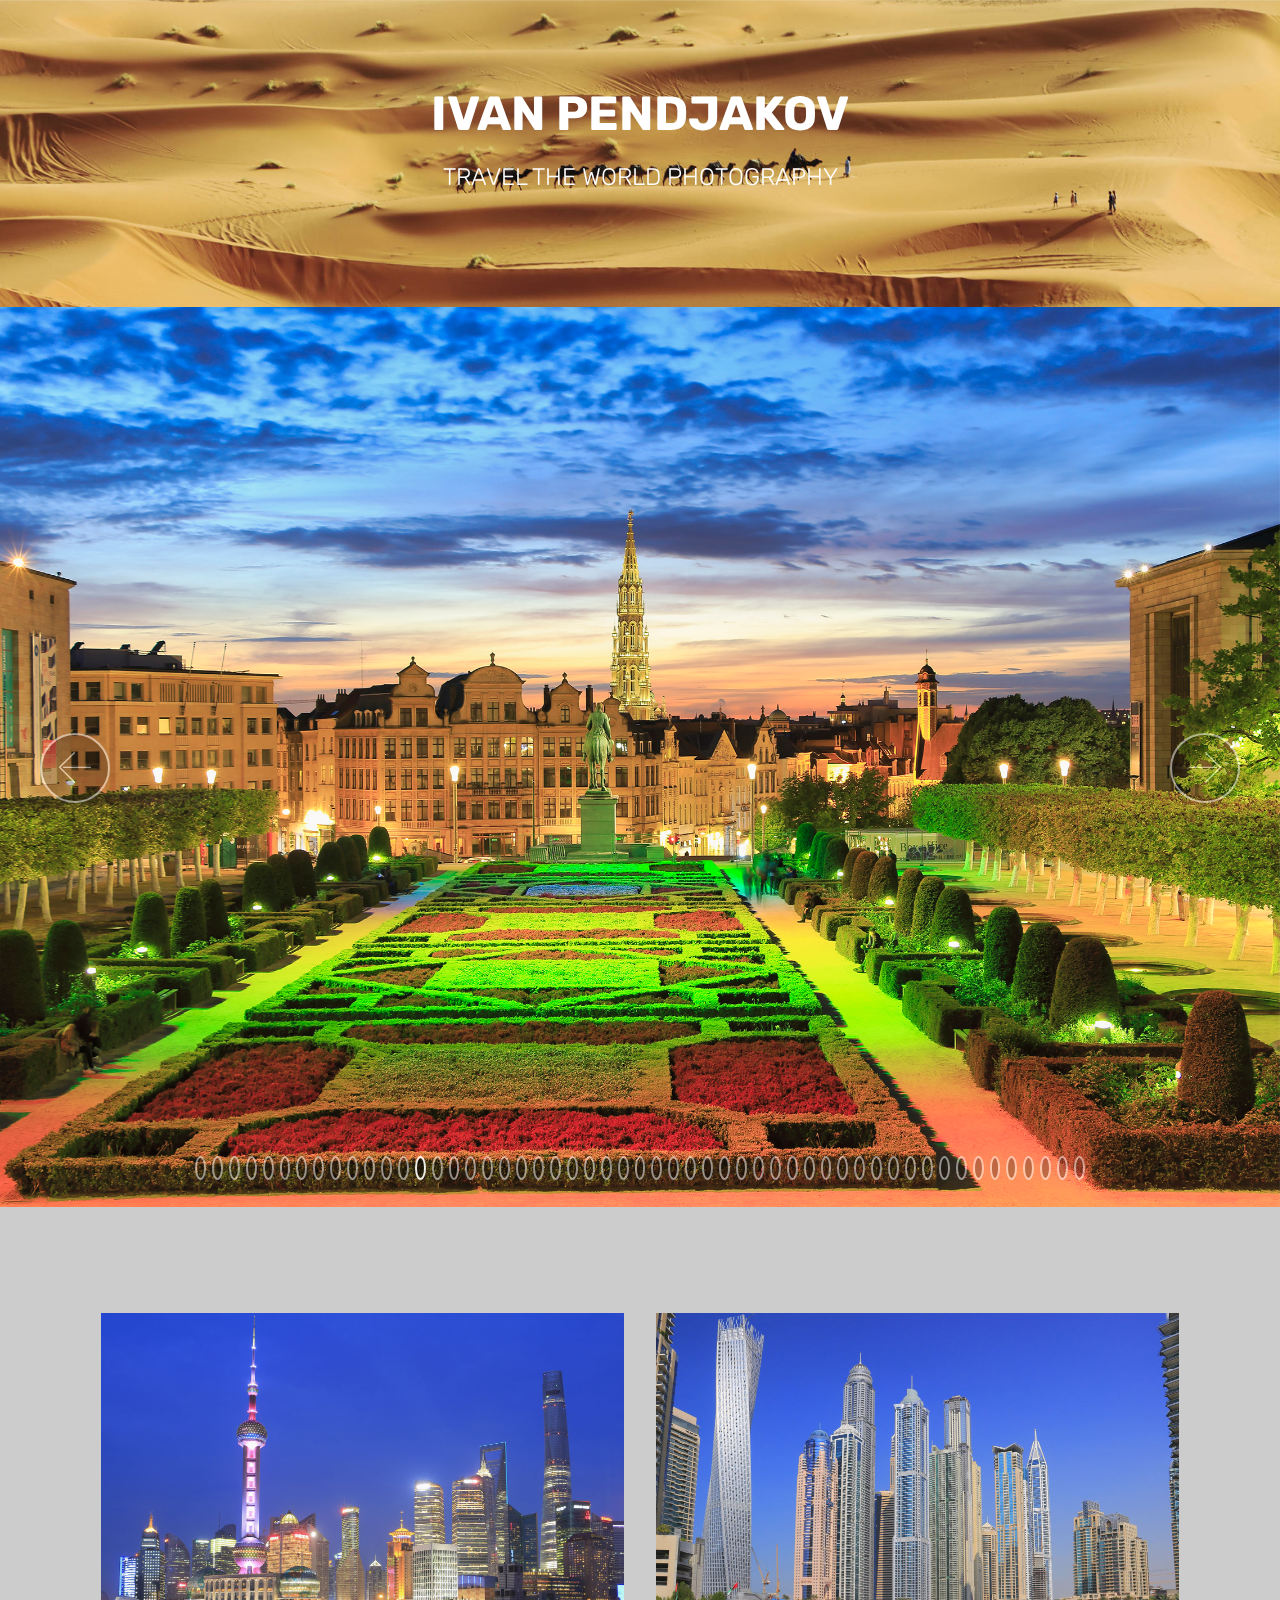
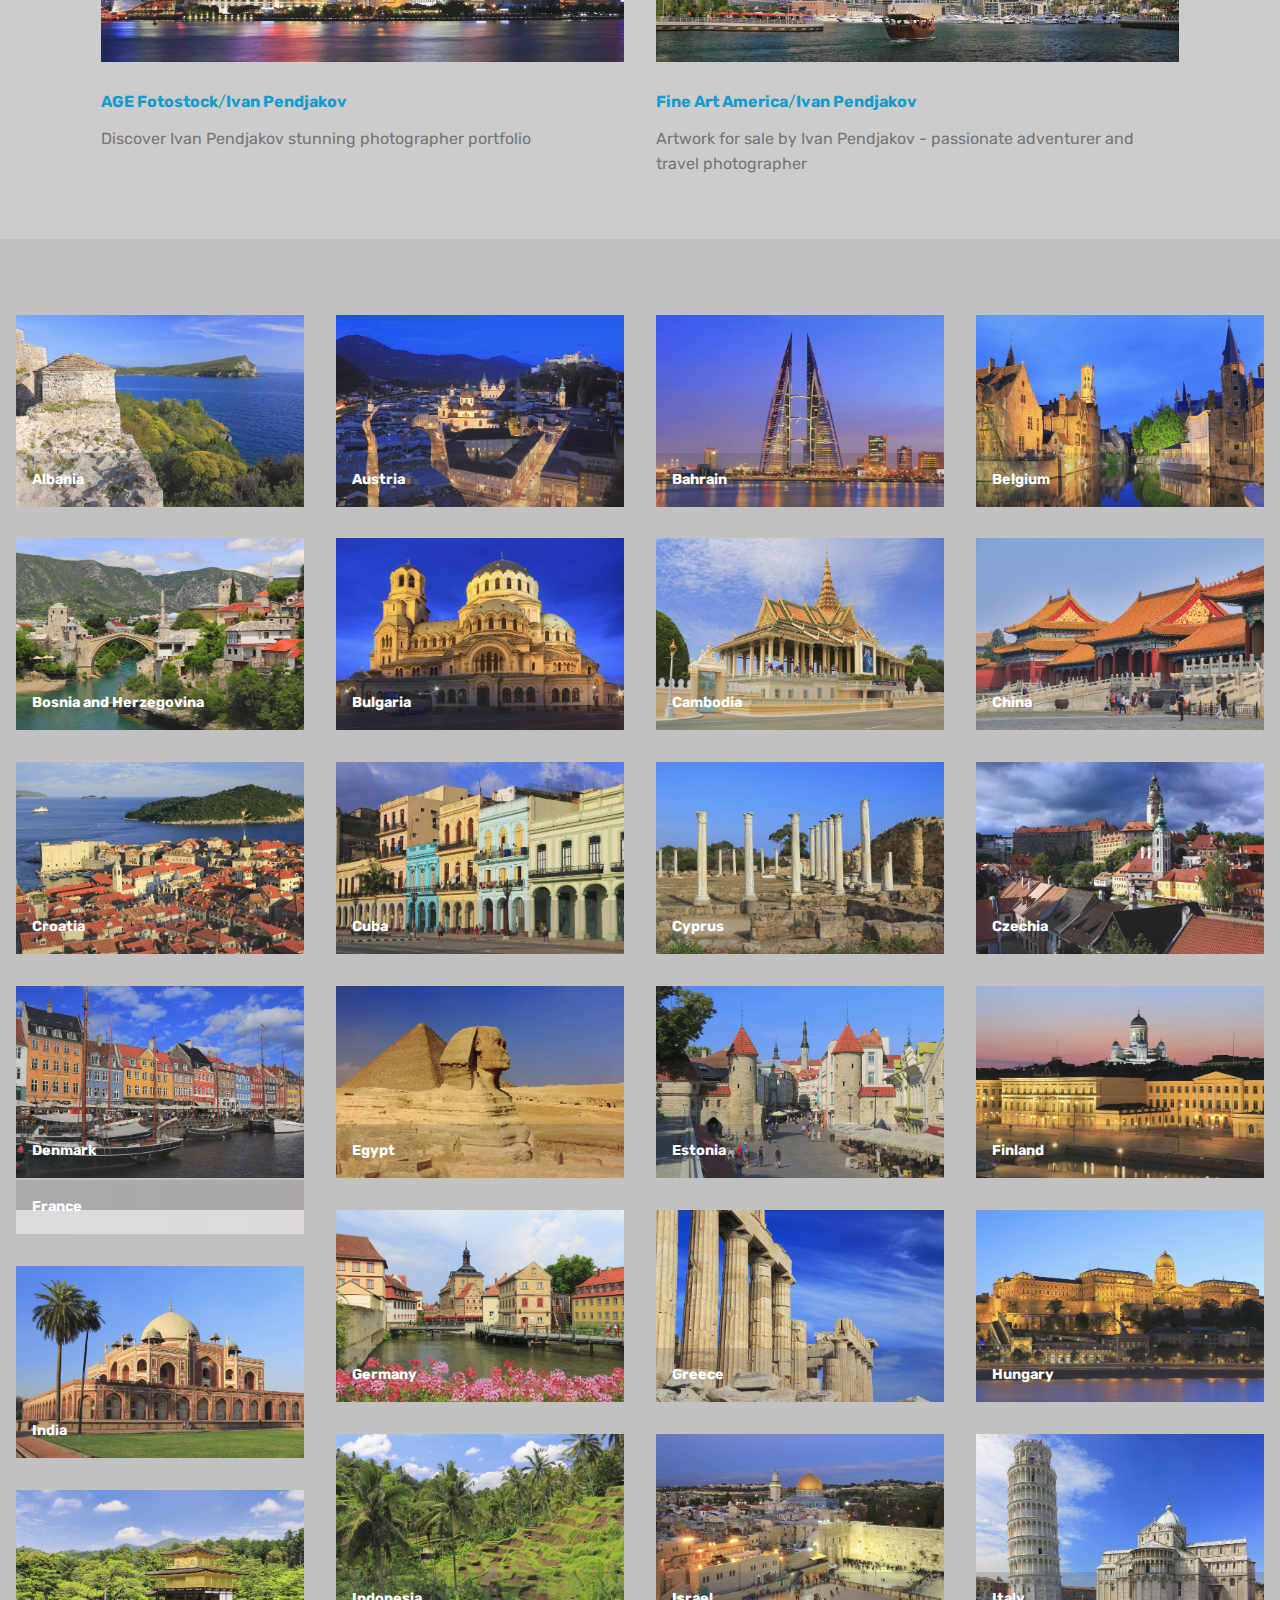
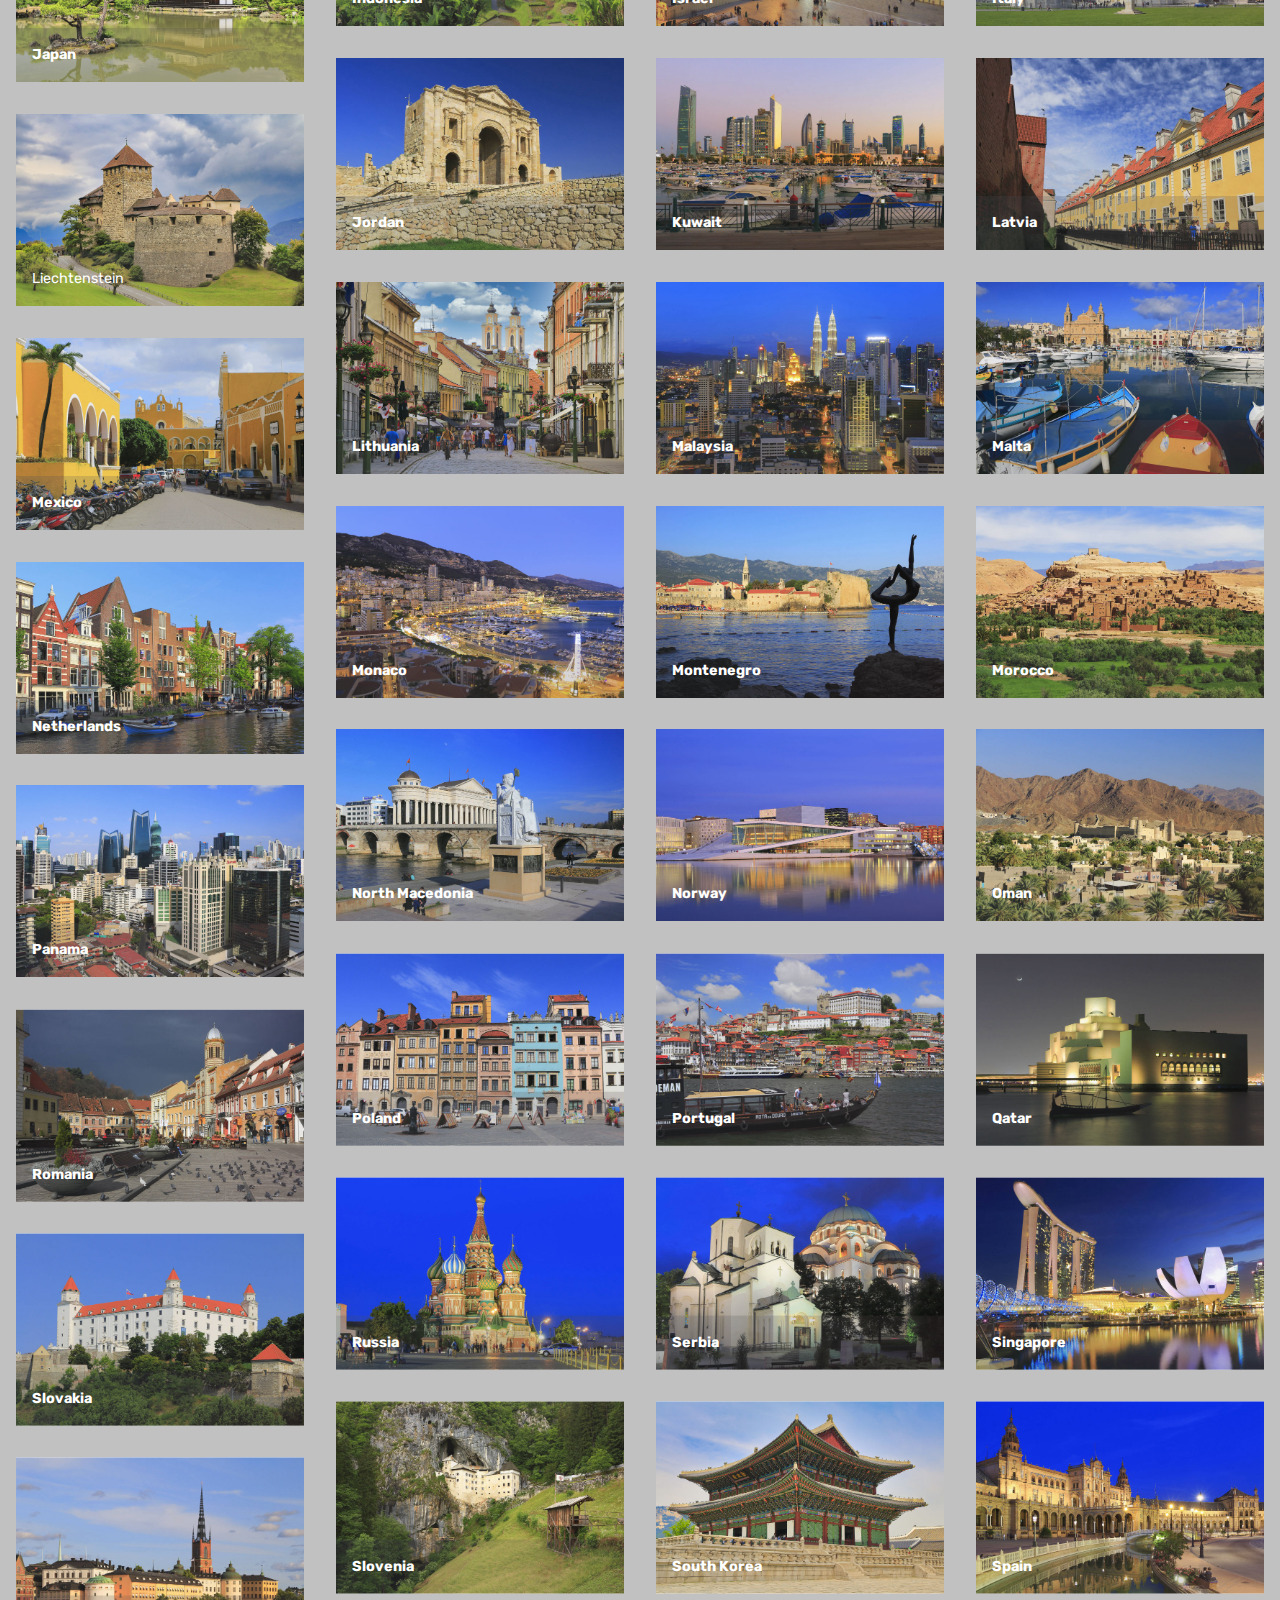
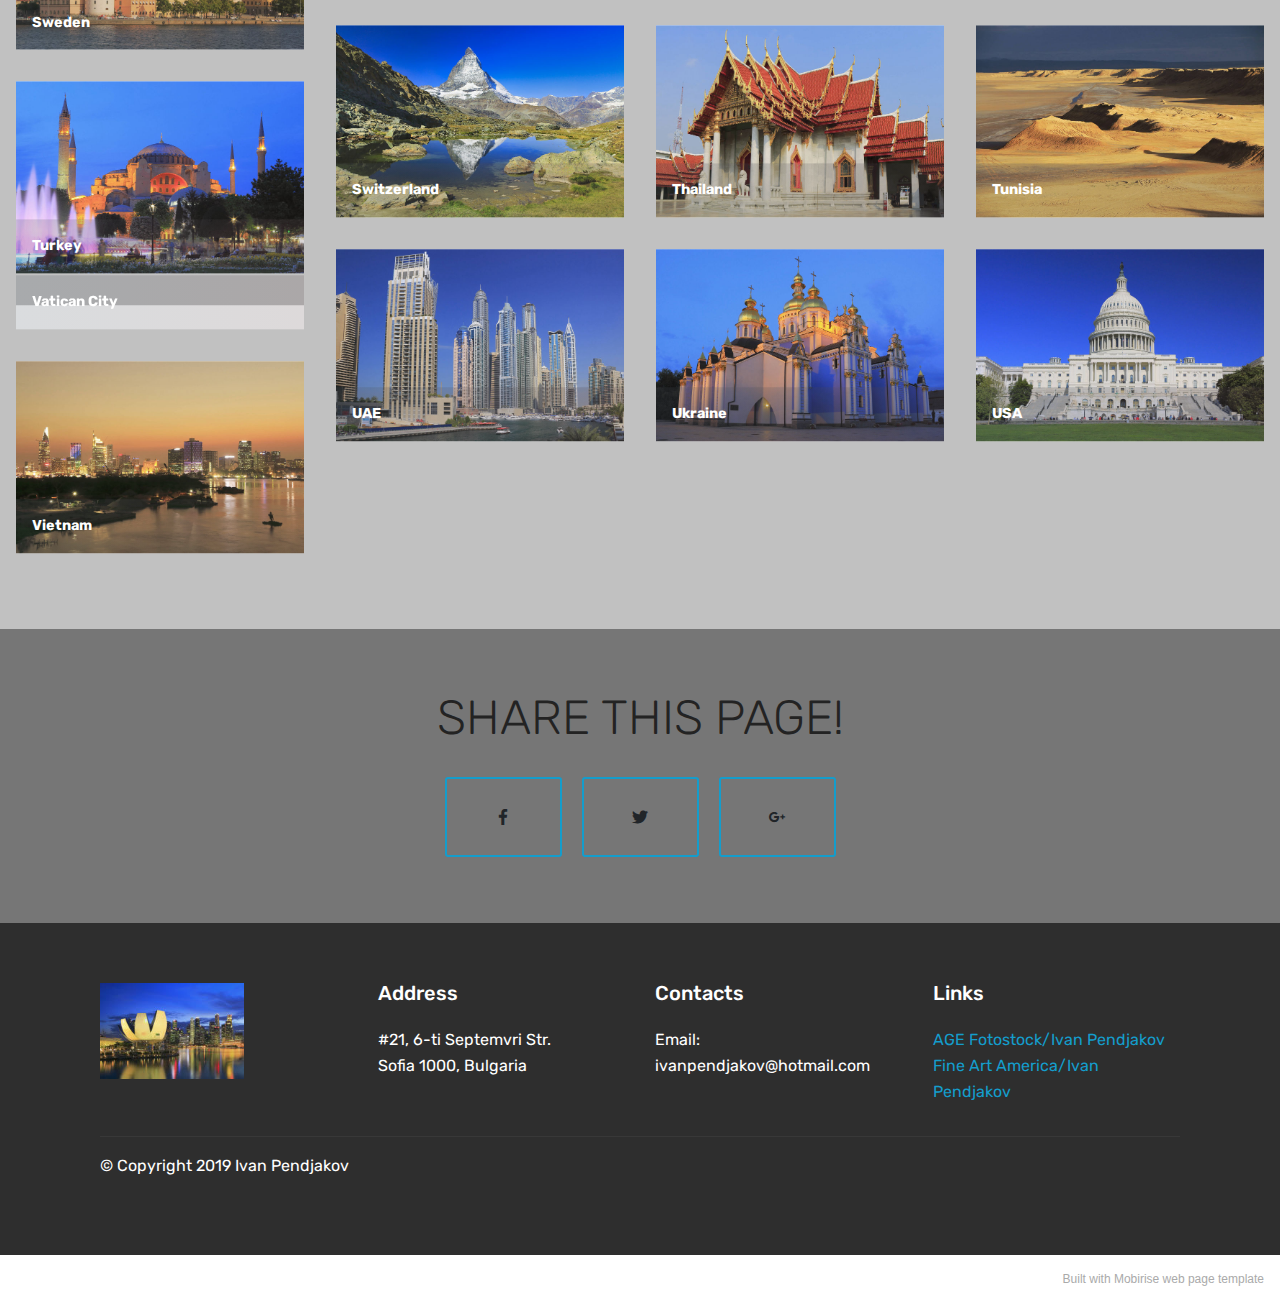
==== commit 05e34342: "create github pages" ====
--- a/index.html
+++ b/index.html
@@ -54,7 +54,7 @@
 
     
 
-    <div class="full-screen"><div class="mbr-slider slide carousel" data-keyboard="false" data-ride="carousel" data-interval="4000" data-pause="true"><ol class="carousel-indicators"><li data-app-prevent-settings="" data-target="#slider1-e" data-slide-to="0"></li><li data-app-prevent-settings="" data-target="#slider1-e" data-slide-to="1"></li><li data-app-prevent-settings="" data-target="#slider1-e" data-slide-to="2"></li><li data-app-prevent-settings="" data-target="#slider1-e" data-slide-to="3"></li><li data-app-prevent-settings="" data-target="#slider1-e" data-slide-to="4"></li><li data-app-prevent-settings="" data-target="#slider1-e" data-slide-to="5"></li><li data-app-prevent-settings="" data-target="#slider1-e" data-slide-to="6"></li><li data-app-prevent-settings="" data-target="#slider1-e" class=" active" data-slide-to="7"></li><li data-app-prevent-settings="" data-target="#slider1-e" data-slide-to="8"></li><li data-app-prevent-settings="" data-target="#slider1-e" data-slide-to="9"></li><li data-app-prevent-settings="" data-target="#slider1-e" data-slide-to="10"></li><li data-app-prevent-settings="" data-target="#slider1-e" data-slide-to="11"></li><li data-app-prevent-settings="" data-target="#slider1-e" data-slide-to="12"></li><li data-app-prevent-settings="" data-target="#slider1-e" data-slide-to="13"></li><li data-app-prevent-settings="" data-target="#slider1-e" data-slide-to="14"></li><li data-app-prevent-settings="" data-target="#slider1-e" data-slide-to="15"></li><li data-app-prevent-settings="" data-target="#slider1-e" data-slide-to="16"></li><li data-app-prevent-settings="" data-target="#slider1-e" data-slide-to="17"></li><li data-app-prevent-settings="" data-target="#slider1-e" data-slide-to="18"></li><li data-app-prevent-settings="" data-target="#slider1-e" data-slide-to="19"></li><li data-app-prevent-settings="" data-target="#slider1-e" data-slide-to="20"></li><li data-app-prevent-settings="" data-target="#slider1-e" data-slide-to="21"></li><li data-app-prevent-settings="" data-target="#slider1-e" data-slide-to="22"></li><li data-app-prevent-settings="" data-target="#slider1-e" data-slide-to="23"></li><li data-app-prevent-settings="" data-target="#slider1-e" data-slide-to="24"></li><li data-app-prevent-settings="" data-target="#slider1-e" data-slide-to="25"></li><li data-app-prevent-settings="" data-target="#slider1-e" data-slide-to="26"></li><li data-app-prevent-settings="" data-target="#slider1-e" data-slide-to="27"></li><li data-app-prevent-settings="" data-target="#slider1-e" data-slide-to="28"></li><li data-app-prevent-settings="" data-target="#slider1-e" data-slide-to="29"></li><li data-app-prevent-settings="" data-target="#slider1-e" data-slide-to="30"></li><li data-app-prevent-settings="" data-target="#slider1-e" data-slide-to="31"></li><li data-app-prevent-settings="" data-target="#slider1-e" data-slide-to="32"></li><li data-app-prevent-settings="" data-target="#slider1-e" data-slide-to="33"></li><li data-app-prevent-settings="" data-target="#slider1-e" data-slide-to="34"></li><li data-app-prevent-settings="" data-target="#slider1-e" data-slide-to="35"></li><li data-app-prevent-settings="" data-target="#slider1-e" data-slide-to="36"></li><li data-app-prevent-settings="" data-target="#slider1-e" data-slide-to="37"></li><li data-app-prevent-settings="" data-target="#slider1-e" data-slide-to="38"></li><li data-app-prevent-settings="" data-target="#slider1-e" data-slide-to="39"></li><li data-app-prevent-settings="" data-target="#slider1-e" data-slide-to="40"></li><li data-app-prevent-settings="" data-target="#slider1-e" data-slide-to="41"></li><li data-app-prevent-settings="" data-target="#slider1-e" data-slide-to="42"></li><li data-app-prevent-settings="" data-target="#slider1-e" data-slide-to="43"></li><li data-app-prevent-settings="" data-target="#slider1-e" data-slide-to="44"></li><li data-app-prevent-settings="" data-target="#slider1-e" data-slide-to="45"></li><li data-app-prevent-settings="" data-target="#slider1-e" data-slide-to="46"></li><li data-app-prevent-settings="" data-target="#slider1-e" data-slide-to="47"></li><li data-app-prevent-settings="" data-target="#slider1-e" data-slide-to="48"></li><li data-app-prevent-settings="" data-target="#slider1-e" data-slide-to="49"></li><li data-app-prevent-settings="" data-target="#slider1-e" data-slide-to="50"></li><li data-app-prevent-settings="" data-target="#slider1-e" data-slide-to="51"></li><li data-app-prevent-settings="" data-target="#slider1-e" data-slide-to="52"></li></ol><div class="carousel-inner" role="listbox"><div class="carousel-item slider-fullscreen-image" data-bg-video-slide="false" style="background-image: url(assets/images/img-1270-2000x1333.jpg);"><div class="container container-slide"><div class="image_wrapper"><img src="assets/images/img-1270-2000x1333.jpg" title="СЛАЪДЕР НА ЦЯЛ ЕКРАН"><div class="carousel-caption justify-content-center"><div class="col-10 align-center"></div></div></div></div></div><div class="carousel-item slider-fullscreen-image" data-bg-video-slide="false" style="background-image: url(assets/images/img-9978.jpg);"><div class="container container-slide"><div class="image_wrapper"><img src="assets/images/img-9978.jpg" title="ИЗОБРАЖНИЕ"><div class="carousel-caption justify-content-center"><div class="col-10 align-right"></div></div></div></div></div><div class="carousel-item slider-fullscreen-image" data-bg-video-slide="false" style="background-image: url(assets/images/img-8687.jpg);"><div class="container container-slide"><div class="image_wrapper"><img src="assets/images/img-8687.jpg" title="ИЗОБРАЖНИЕ"><div class="carousel-caption justify-content-center"><div class="col-10 align-right"></div></div></div></div></div><div class="carousel-item slider-fullscreen-image" data-bg-video-slide="false" style="background-image: url(assets/images/img-3982.jpg);"><div class="container container-slide"><div class="image_wrapper"><img src="assets/images/img-3982.jpg" title="Видео слайд"><div class="carousel-caption justify-content-center"><div class="col-10 align-left"></div></div></div></div></div><div class="carousel-item slider-fullscreen-image" data-bg-video-slide="false" style="background-image: url(assets/images/img-64.jpg);"><div class="container container-slide"><div class="image_wrapper"><img src="assets/images/img-64.jpg" title="ИЗОБРАЖНИЕ"><div class="carousel-caption justify-content-center"><div class="col-10 align-right"></div></div></div></div></div><div class="carousel-item slider-fullscreen-image" data-bg-video-slide="false" style="background-image: url(assets/images/img-450.jpg);"><div class="container container-slide"><div class="image_wrapper"><img src="assets/images/img-450.jpg" title="ИЗОБРАЖНИЕ"><div class="carousel-caption justify-content-center"><div class="col-10 align-right"></div></div></div></div></div><div class="carousel-item slider-fullscreen-image" data-bg-video-slide="false" style="background-image: url(assets/images/img-6348.jpg);"><div class="container container-slide"><div class="image_wrapper"><img src="assets/images/img-6348.jpg" title="ИЗОБРАЖНИЕ"><div class="carousel-caption justify-content-center"><div class="col-10 align-right"></div></div></div></div></div><div class="carousel-item slider-fullscreen-image active" data-bg-video-slide="false" style="background-image: url(assets/images/img-2563.jpg);"><div class="container container-slide"><div class="image_wrapper"><img src="assets/images/img-2563.jpg" title="ИЗОБРАЖНИЕ"><div class="carousel-caption justify-content-center"><div class="col-10 align-right"></div></div></div></div></div><div class="carousel-item slider-fullscreen-image" data-bg-video-slide="false" style="background-image: url(assets/images/img-838.jpg);"><div class="container container-slide"><div class="image_wrapper"><img src="assets/images/img-838.jpg" title="ИЗОБРАЖНИЕ"><div class="carousel-caption justify-content-center"><div class="col-10 align-right"></div></div></div></div></div><div class="carousel-item slider-fullscreen-image" data-bg-video-slide="false" style="background-image: url(assets/images/img-778-2000x1333.jpg);"><div class="container container-slide"><div class="image_wrapper"><img src="assets/images/img-778-2000x1333.jpg" title="ИЗОБРАЖНИЕ"><div class="carousel-caption justify-content-center"><div class="col-10 align-right"></div></div></div></div></div><div class="carousel-item slider-fullscreen-image" data-bg-video-slide="false" style="background-image: url(assets/images/img-4870-2000x1333.jpg);"><div class="container container-slide"><div class="image_wrapper"><img src="assets/images/img-4870-2000x1333.jpg" title="ИЗОБРАЖНИЕ"><div class="carousel-caption justify-content-center"><div class="col-10 align-right"></div></div></div></div></div><div class="carousel-item slider-fullscreen-image" data-bg-video-slide="false" style="background-image: url(assets/images/img-7223-2000x1333.jpg);"><div class="container container-slide"><div class="image_wrapper"><img src="assets/images/img-7223-2000x1333.jpg" title="ИЗОБРАЖНИЕ"><div class="carousel-caption justify-content-center"><div class="col-10 align-right"></div></div></div></div></div><div class="carousel-item slider-fullscreen-image" data-bg-video-slide="false" style="background-image: url(assets/images/img-1554.jpg);"><div class="container container-slide"><div class="image_wrapper"><img src="assets/images/img-1554.jpg" title="ИЗОБРАЖНИЕ"><div class="carousel-caption justify-content-center"><div class="col-10 align-right"></div></div></div></div></div><div class="carousel-item slider-fullscreen-image" data-bg-video-slide="false" style="background-image: url(assets/images/img-7861-2000x1333.jpg);"><div class="container container-slide"><div class="image_wrapper"><img src="assets/images/img-7861-2000x1333.jpg" title="ИЗОБРАЖНИЕ"><div class="carousel-caption justify-content-center"><div class="col-10 align-right"></div></div></div></div></div><div class="carousel-item slider-fullscreen-image" data-bg-video-slide="false" style="background-image: url(assets/images/img-468-2000x1333.jpg);"><div class="container container-slide"><div class="image_wrapper"><img src="assets/images/img-468-2000x1333.jpg" title="ИЗОБРАЖНИЕ"><div class="carousel-caption justify-content-center"><div class="col-10 align-right"></div></div></div></div></div><div class="carousel-item slider-fullscreen-image" data-bg-video-slide="false" style="background-image: url(assets/images/img-7726-2000x1333.jpg);"><div class="container container-slide"><div class="image_wrapper"><img src="assets/images/img-7726-2000x1333.jpg" title="ИЗОБРАЖНИЕ"><div class="carousel-caption justify-content-center"><div class="col-10 align-right"></div></div></div></div></div><div class="carousel-item slider-fullscreen-image" data-bg-video-slide="false" style="background-image: url(assets/images/img-4960.jpg);"><div class="container container-slide"><div class="image_wrapper"><img src="assets/images/img-4960.jpg" title="ИЗОБРАЖНИЕ"><div class="carousel-caption justify-content-center"><div class="col-10 align-right"></div></div></div></div></div><div class="carousel-item slider-fullscreen-image" data-bg-video-slide="false" style="background-image: url(assets/images/ip-uslum-110.jpg);"><div class="container container-slide"><div class="image_wrapper"><img src="assets/images/ip-uslum-110.jpg" title="СЛАЪДЕР НА ЦЯЛ ЕКРАН"><div class="carousel-caption justify-content-center"><div class="col-10 align-center"></div></div></div></div></div><div class="carousel-item slider-fullscreen-image" data-bg-video-slide="false" style="background-image: url(assets/images/img-8898.jpg);"><div class="container container-slide"><div class="image_wrapper"><img src="assets/images/img-8898.jpg" title="ИЗОБРАЖНИЕ"><div class="carousel-caption justify-content-center"><div class="col-10 align-right"></div></div></div></div></div><div class="carousel-item slider-fullscreen-image" data-bg-video-slide="false" style="background-image: url(assets/images/img-6288-2000x1333.jpg);"><div class="container container-slide"><div class="image_wrapper"><img src="assets/images/img-6288-2000x1333.jpg" title="ИЗОБРАЖНИЕ"><div class="carousel-caption justify-content-center"><div class="col-10 align-right"></div></div></div></div></div><div class="carousel-item slider-fullscreen-image" data-bg-video-slide="false" style="background-image: url(assets/images/img-552.jpg);"><div class="container container-slide"><div class="image_wrapper"><img src="assets/images/img-552.jpg" title="ИЗОБРАЖНИЕ"><div class="carousel-caption justify-content-center"><div class="col-10 align-right"></div></div></div></div></div><div class="carousel-item slider-fullscreen-image" data-bg-video-slide="false" style="background-image: url(assets/images/img-3833-2000x1333.jpg);"><div class="container container-slide"><div class="image_wrapper"><img src="assets/images/img-3833-2000x1333.jpg" title="ИЗОБРАЖНИЕ"><div class="carousel-caption justify-content-center"><div class="col-10 align-right"></div></div></div></div></div><div class="carousel-item slider-fullscreen-image" data-bg-video-slide="false" style="background-image: url(assets/images/img-4792-2000x1333.jpg);"><div class="container container-slide"><div class="image_wrapper"><img src="assets/images/img-4792-2000x1333.jpg" title="ИЗОБРАЖНИЕ"><div class="carousel-caption justify-content-center"><div class="col-10 align-right"></div></div></div></div></div><div class="carousel-item slider-fullscreen-image" data-bg-video-slide="false" style="background-image: url(assets/images/img-9749-2000x1333.jpg);"><div class="container container-slide"><div class="image_wrapper"><img src="assets/images/img-9749-2000x1333.jpg" title="ИЗОБРАЖНИЕ"><div class="carousel-caption justify-content-center"><div class="col-10 align-right"></div></div></div></div></div><div class="carousel-item slider-fullscreen-image" data-bg-video-slide="false" style="background-image: url(assets/images/img-6451-2000x1333.jpg);"><div class="container container-slide"><div class="image_wrapper"><img src="assets/images/img-6451-2000x1333.jpg" title="ИЗОБРАЖНИЕ"><div class="carousel-caption justify-content-center"><div class="col-10 align-right"></div></div></div></div></div><div class="carousel-item slider-fullscreen-image" data-bg-video-slide="false" style="background-image: url(assets/images/img-8003.jpg);"><div class="container container-slide"><div class="image_wrapper"><img src="assets/images/img-8003.jpg" title="СЛАЪДЕР НА ЦЯЛ ЕКРАН"><div class="carousel-caption justify-content-center"><div class="col-10 align-center"></div></div></div></div></div><div class="carousel-item slider-fullscreen-image" data-bg-video-slide="false" style="background-image: url(assets/images/img-1881.jpg);"><div class="container container-slide"><div class="image_wrapper"><img src="assets/images/img-1881.jpg" title="ИЗОБРАЖНИЕ"><div class="carousel-caption justify-content-center"><div class="col-10 align-right"></div></div></div></div></div><div class="carousel-item slider-fullscreen-image" data-bg-video-slide="false" style="background-image: url(assets/images/img-1781-2000x1333.jpg);"><div class="container container-slide"><div class="image_wrapper"><img src="assets/images/img-1781-2000x1333.jpg" title="ИЗОБРАЖНИЕ"><div class="carousel-caption justify-content-center"><div class="col-10 align-right"></div></div></div></div></div><div class="carousel-item slider-fullscreen-image" data-bg-video-slide="false" style="background-image: url(assets/images/img-251-2000x1333.jpg);"><div class="container container-slide"><div class="image_wrapper"><img src="assets/images/img-251-2000x1333.jpg" title="ИЗОБРАЖНИЕ"><div class="carousel-caption justify-content-center"><div class="col-10 align-right"></div></div></div></div></div><div class="carousel-item slider-fullscreen-image" data-bg-video-slide="false" style="background-image: url(assets/images/img-8276-2000x1333.jpg);"><div class="container container-slide"><div class="image_wrapper"><img src="assets/images/img-8276-2000x1333.jpg" title="ИЗОБРАЖНИЕ"><div class="carousel-caption justify-content-center"><div class="col-10 align-right"></div></div></div></div></div><div class="carousel-item slider-fullscreen-image" data-bg-video-slide="false" style="background-image: url(assets/images/img-9928.jpg);"><div class="container container-slide"><div class="image_wrapper"><img src="assets/images/img-9928.jpg" title="ИЗОБРАЖНИЕ"><div class="carousel-caption justify-content-center"><div class="col-10 align-right"></div></div></div></div></div><div class="carousel-item slider-fullscreen-image" data-bg-video-slide="false" style="background-image: url(assets/images/img-520.jpg);"><div class="container container-slide"><div class="image_wrapper"><img src="assets/images/img-520.jpg" title="ИЗОБРАЖНИЕ"><div class="carousel-caption justify-content-center"><div class="col-10 align-right"></div></div></div></div></div><div class="carousel-item slider-fullscreen-image" data-bg-video-slide="false" style="background-image: url(assets/images/img-7519-2000x1333.jpg);"><div class="container container-slide"><div class="image_wrapper"><img src="assets/images/img-7519-2000x1333.jpg" title="ИЗОБРАЖНИЕ"><div class="carousel-caption justify-content-center"><div class="col-10 align-right"></div></div></div></div></div><div class="carousel-item slider-fullscreen-image" data-bg-video-slide="false" style="background-image: url(assets/images/img-3558-2000x1333.jpg);"><div class="container container-slide"><div class="image_wrapper"><img src="assets/images/img-3558-2000x1333.jpg" title="ИЗОБРАЖНИЕ"><div class="carousel-caption justify-content-center"><div class="col-10 align-right"></div></div></div></div></div><div class="carousel-item slider-fullscreen-image" data-bg-video-slide="false" style="background-image: url(assets/images/img-8492-2000x1333.jpg);"><div class="container container-slide"><div class="image_wrapper"><img src="assets/images/img-8492-2000x1333.jpg" title="ИЗОБРАЖНИЕ"><div class="carousel-caption justify-content-center"><div class="col-10 align-right"></div></div></div></div></div><div class="carousel-item slider-fullscreen-image" data-bg-video-slide="false" style="background-image: url(assets/images/img-9990.jpg);"><div class="container container-slide"><div class="image_wrapper"><img src="assets/images/img-9990.jpg" title="ИЗОБРАЖНИЕ"><div class="carousel-caption justify-content-center"><div class="col-10 align-right"></div></div></div></div></div><div class="carousel-item slider-fullscreen-image" data-bg-video-slide="false" style="background-image: url(assets/images/img-6473.jpg);"><div class="container container-slide"><div class="image_wrapper"><img src="assets/images/img-6473.jpg" title="ИЗОБРАЖНИЕ"><div class="carousel-caption justify-content-center"><div class="col-10 align-right"></div></div></div></div></div><div class="carousel-item slider-fullscreen-image" data-bg-video-slide="false" style="background-image: url(assets/images/img-8996-2000x1333.jpg);"><div class="container container-slide"><div class="image_wrapper"><img src="assets/images/img-8996-2000x1333.jpg" title="ИЗОБРАЖНИЕ"><div class="carousel-caption justify-content-center"><div class="col-10 align-right"></div></div></div></div></div><div class="carousel-item slider-fullscreen-image" data-bg-video-slide="false" style="background-image: url(assets/images/img-4732-2000x1333.jpg);"><div class="container container-slide"><div class="image_wrapper"><img src="assets/images/img-4732-2000x1333.jpg" title="ИЗОБРАЖНИЕ"><div class="carousel-caption justify-content-center"><div class="col-10 align-right"></div></div></div></div></div><div class="carousel-item slider-fullscreen-image" data-bg-video-slide="false" style="background-image: url(assets/images/img-3300-2000x1333.jpg);"><div class="container container-slide"><div class="image_wrapper"><img src="assets/images/img-3300-2000x1333.jpg" title="ИЗОБРАЖНИЕ"><div class="carousel-caption justify-content-center"><div class="col-10 align-right"></div></div></div></div></div><div class="carousel-item slider-fullscreen-image" data-bg-video-slide="false" style="background-image: url(assets/images/img-7267.jpg);"><div class="container container-slide"><div class="image_wrapper"><img src="assets/images/img-7267.jpg" title="ИЗОБРАЖНИЕ"><div class="carousel-caption justify-content-center"><div class="col-10 align-right"></div></div></div></div></div><div class="carousel-item slider-fullscreen-image" data-bg-video-slide="false" style="background-image: url(assets/images/img-6664-2000x1333.jpg);"><div class="container container-slide"><div class="image_wrapper"><img src="assets/images/img-6664-2000x1333.jpg" title="ИЗОБРАЖНИЕ"><div class="carousel-caption justify-content-center"><div class="col-10 align-right"></div></div></div></div></div><div class="carousel-item slider-fullscreen-image" data-bg-video-slide="false" style="background-image: url(assets/images/img-4670-2000x1333.jpg);"><div class="container container-slide"><div class="image_wrapper"><img src="assets/images/img-4670-2000x1333.jpg" title="ИЗОБРАЖНИЕ"><div class="carousel-caption justify-content-center"><div class="col-10 align-right"></div></div></div></div></div><div class="carousel-item slider-fullscreen-image" data-bg-video-slide="false" style="background-image: url(assets/images/img-7235.jpg);"><div class="container container-slide"><div class="image_wrapper"><img src="assets/images/img-7235.jpg" title="ИЗОБРАЖНИЕ"><div class="carousel-caption justify-content-center"><div class="col-10 align-right"></div></div></div></div></div><div class="carousel-item slider-fullscreen-image" data-bg-video-slide="false" style="background-image: url(assets/images/img-5130-2000x1333.jpg);"><div class="container container-slide"><div class="image_wrapper"><img src="assets/images/img-5130-2000x1333.jpg" title="ИЗОБРАЖНИЕ"><div class="carousel-caption justify-content-center"><div class="col-10 align-right"></div></div></div></div></div><div class="carousel-item slider-fullscreen-image" data-bg-video-slide="false" style="background-image: url(assets/images/img-9386-2000x1333.jpg);"><div class="container container-slide"><div class="image_wrapper"><img src="assets/images/img-9386-2000x1333.jpg" title="ИЗОБРАЖНИЕ"><div class="carousel-caption justify-content-center"><div class="col-10 align-right"></div></div></div></div></div><div class="carousel-item slider-fullscreen-image" data-bg-video-slide="false" style="background-image: url(assets/images/img-1794-2000x1333.jpg);"><div class="container container-slide"><div class="image_wrapper"><img src="assets/images/img-1794-2000x1333.jpg" title="ИЗОБРАЖНИЕ"><div class="carousel-caption justify-content-center"><div class="col-10 align-right"></div></div></div></div></div><div class="carousel-item slider-fullscreen-image" data-bg-video-slide="false" style="background-image: url(assets/images/img-4802-2000x1333.jpg);"><div class="container container-slide"><div class="image_wrapper"><img src="assets/images/img-4802-2000x1333.jpg" title="ИЗОБРАЖНИЕ"><div class="carousel-caption justify-content-center"><div class="col-10 align-right"></div></div></div></div></div><div class="carousel-item slider-fullscreen-image" data-bg-video-slide="false" style="background-image: url(assets/images/img-9252-2000x1333.jpg);"><div class="container container-slide"><div class="image_wrapper"><img src="assets/images/img-9252-2000x1333.jpg" title="ИЗОБРАЖНИЕ"><div class="carousel-caption justify-content-center"><div class="col-10 align-right"></div></div></div></div></div><div class="carousel-item slider-fullscreen-image" data-bg-video-slide="false" style="background-image: url(assets/images/img-1978.jpg);"><div class="container container-slide"><div class="image_wrapper"><img src="assets/images/img-1978.jpg" title="ИЗОБРАЖНИЕ"><div class="carousel-caption justify-content-center"><div class="col-10 align-right"></div></div></div></div></div><div class="carousel-item slider-fullscreen-image" data-bg-video-slide="false" style="background-image: url(assets/images/img-315.jpg);"><div class="container container-slide"><div class="image_wrapper"><img src="assets/images/img-315.jpg" title="СЛАЪДЕР НА ЦЯЛ ЕКРАН"><div class="carousel-caption justify-content-center"><div class="col-10 align-center"></div></div></div></div></div><div class="carousel-item slider-fullscreen-image" data-bg-video-slide="false" style="background-image: url(assets/images/img-509-2000x1333.jpg);"><div class="container container-slide"><div class="image_wrapper"><img src="assets/images/img-509-2000x1333.jpg" title="ИЗОБРАЖНИЕ"><div class="carousel-caption justify-content-center"><div class="col-10 align-right"></div></div></div></div></div><div class="carousel-item slider-fullscreen-image" data-bg-video-slide="false" style="background-image: url(assets/images/img-7150-2000x1333.jpg);"><div class="container container-slide"><div class="image_wrapper"><img src="assets/images/img-7150-2000x1333.jpg" title="ИЗОБРАЖНИЕ"><div class="carousel-caption justify-content-center"><div class="col-10 align-right"></div></div></div></div></div></div><a data-app-prevent-settings="" class="carousel-control carousel-control-prev" role="button" data-slide="prev" href="#slider1-e"><span aria-hidden="true" class="mbri-left mbr-iconfont"></span><span class="sr-only">Previous</span></a><a data-app-prevent-settings="" class="carousel-control carousel-control-next" role="button" data-slide="next" href="#slider1-e"><span aria-hidden="true" class="mbri-right mbr-iconfont"></span><span class="sr-only">Next</span></a></div></div>
+    <div class="full-screen"><div class="mbr-slider slide carousel" data-keyboard="false" data-ride="carousel" data-interval="4000" data-pause="true"><ol class="carousel-indicators"><li data-app-prevent-settings="" data-target="#slider1-e" data-slide-to="0"></li><li data-app-prevent-settings="" data-target="#slider1-e" data-slide-to="1"></li><li data-app-prevent-settings="" data-target="#slider1-e" data-slide-to="2"></li><li data-app-prevent-settings="" data-target="#slider1-e" data-slide-to="3"></li><li data-app-prevent-settings="" data-target="#slider1-e" data-slide-to="4"></li><li data-app-prevent-settings="" data-target="#slider1-e" data-slide-to="5"></li><li data-app-prevent-settings="" data-target="#slider1-e" data-slide-to="6"></li><li data-app-prevent-settings="" data-target="#slider1-e" data-slide-to="7"></li><li data-app-prevent-settings="" data-target="#slider1-e" data-slide-to="8"></li><li data-app-prevent-settings="" data-target="#slider1-e" data-slide-to="9"></li><li data-app-prevent-settings="" data-target="#slider1-e" data-slide-to="10"></li><li data-app-prevent-settings="" data-target="#slider1-e" data-slide-to="11"></li><li data-app-prevent-settings="" data-target="#slider1-e" data-slide-to="12"></li><li data-app-prevent-settings="" data-target="#slider1-e" class=" active" data-slide-to="13"></li><li data-app-prevent-settings="" data-target="#slider1-e" data-slide-to="14"></li><li data-app-prevent-settings="" data-target="#slider1-e" data-slide-to="15"></li><li data-app-prevent-settings="" data-target="#slider1-e" data-slide-to="16"></li><li data-app-prevent-settings="" data-target="#slider1-e" data-slide-to="17"></li><li data-app-prevent-settings="" data-target="#slider1-e" data-slide-to="18"></li><li data-app-prevent-settings="" data-target="#slider1-e" data-slide-to="19"></li><li data-app-prevent-settings="" data-target="#slider1-e" data-slide-to="20"></li><li data-app-prevent-settings="" data-target="#slider1-e" data-slide-to="21"></li><li data-app-prevent-settings="" data-target="#slider1-e" data-slide-to="22"></li><li data-app-prevent-settings="" data-target="#slider1-e" data-slide-to="23"></li><li data-app-prevent-settings="" data-target="#slider1-e" data-slide-to="24"></li><li data-app-prevent-settings="" data-target="#slider1-e" data-slide-to="25"></li><li data-app-prevent-settings="" data-target="#slider1-e" data-slide-to="26"></li><li data-app-prevent-settings="" data-target="#slider1-e" data-slide-to="27"></li><li data-app-prevent-settings="" data-target="#slider1-e" data-slide-to="28"></li><li data-app-prevent-settings="" data-target="#slider1-e" data-slide-to="29"></li><li data-app-prevent-settings="" data-target="#slider1-e" data-slide-to="30"></li><li data-app-prevent-settings="" data-target="#slider1-e" data-slide-to="31"></li><li data-app-prevent-settings="" data-target="#slider1-e" data-slide-to="32"></li><li data-app-prevent-settings="" data-target="#slider1-e" data-slide-to="33"></li><li data-app-prevent-settings="" data-target="#slider1-e" data-slide-to="34"></li><li data-app-prevent-settings="" data-target="#slider1-e" data-slide-to="35"></li><li data-app-prevent-settings="" data-target="#slider1-e" data-slide-to="36"></li><li data-app-prevent-settings="" data-target="#slider1-e" data-slide-to="37"></li><li data-app-prevent-settings="" data-target="#slider1-e" data-slide-to="38"></li><li data-app-prevent-settings="" data-target="#slider1-e" data-slide-to="39"></li><li data-app-prevent-settings="" data-target="#slider1-e" data-slide-to="40"></li><li data-app-prevent-settings="" data-target="#slider1-e" data-slide-to="41"></li><li data-app-prevent-settings="" data-target="#slider1-e" data-slide-to="42"></li><li data-app-prevent-settings="" data-target="#slider1-e" data-slide-to="43"></li><li data-app-prevent-settings="" data-target="#slider1-e" data-slide-to="44"></li><li data-app-prevent-settings="" data-target="#slider1-e" data-slide-to="45"></li><li data-app-prevent-settings="" data-target="#slider1-e" data-slide-to="46"></li><li data-app-prevent-settings="" data-target="#slider1-e" data-slide-to="47"></li><li data-app-prevent-settings="" data-target="#slider1-e" data-slide-to="48"></li><li data-app-prevent-settings="" data-target="#slider1-e" data-slide-to="49"></li><li data-app-prevent-settings="" data-target="#slider1-e" data-slide-to="50"></li><li data-app-prevent-settings="" data-target="#slider1-e" data-slide-to="51"></li><li data-app-prevent-settings="" data-target="#slider1-e" data-slide-to="52"></li></ol><div class="carousel-inner" role="listbox"><div class="carousel-item slider-fullscreen-image" data-bg-video-slide="false" style="background-image: url(assets/images/img-1270.jpg);"><div class="container container-slide"><div class="image_wrapper"><img src="assets/images/img-1270.jpg" title="СЛАЪДЕР НА ЦЯЛ ЕКРАН"><div class="carousel-caption justify-content-center"><div class="col-10 align-center"></div></div></div></div></div><div class="carousel-item slider-fullscreen-image" data-bg-video-slide="false" style="background-image: url(assets/images/img-9978.jpg);"><div class="container container-slide"><div class="image_wrapper"><img src="assets/images/img-9978.jpg" title="ИЗОБРАЖНИЕ"><div class="carousel-caption justify-content-center"><div class="col-10 align-right"></div></div></div></div></div><div class="carousel-item slider-fullscreen-image" data-bg-video-slide="false" style="background-image: url(assets/images/img-8687.jpg);"><div class="container container-slide"><div class="image_wrapper"><img src="assets/images/img-8687.jpg" title="ИЗОБРАЖНИЕ"><div class="carousel-caption justify-content-center"><div class="col-10 align-right"></div></div></div></div></div><div class="carousel-item slider-fullscreen-image" data-bg-video-slide="false" style="background-image: url(assets/images/img-3982.jpg);"><div class="container container-slide"><div class="image_wrapper"><img src="assets/images/img-3982.jpg" title="Видео слайд"><div class="carousel-caption justify-content-center"><div class="col-10 align-left"></div></div></div></div></div><div class="carousel-item slider-fullscreen-image" data-bg-video-slide="false" style="background-image: url(assets/images/img-64.jpg);"><div class="container container-slide"><div class="image_wrapper"><img src="assets/images/img-64.jpg" title="ИЗОБРАЖНИЕ"><div class="carousel-caption justify-content-center"><div class="col-10 align-right"></div></div></div></div></div><div class="carousel-item slider-fullscreen-image" data-bg-video-slide="false" style="background-image: url(assets/images/img-450.jpg);"><div class="container container-slide"><div class="image_wrapper"><img src="assets/images/img-450.jpg" title="ИЗОБРАЖНИЕ"><div class="carousel-caption justify-content-center"><div class="col-10 align-right"></div></div></div></div></div><div class="carousel-item slider-fullscreen-image" data-bg-video-slide="false" style="background-image: url(assets/images/img-6348.jpg);"><div class="container container-slide"><div class="image_wrapper"><img src="assets/images/img-6348.jpg" title="ИЗОБРАЖНИЕ"><div class="carousel-caption justify-content-center"><div class="col-10 align-right"></div></div></div></div></div><div class="carousel-item slider-fullscreen-image" data-bg-video-slide="false" style="background-image: url(assets/images/img-2563.jpg);"><div class="container container-slide"><div class="image_wrapper"><img src="assets/images/img-2563.jpg" title="ИЗОБРАЖНИЕ"><div class="carousel-caption justify-content-center"><div class="col-10 align-right"></div></div></div></div></div><div class="carousel-item slider-fullscreen-image" data-bg-video-slide="false" style="background-image: url(assets/images/img-838.jpg);"><div class="container container-slide"><div class="image_wrapper"><img src="assets/images/img-838.jpg" title="ИЗОБРАЖНИЕ"><div class="carousel-caption justify-content-center"><div class="col-10 align-right"></div></div></div></div></div><div class="carousel-item slider-fullscreen-image" data-bg-video-slide="false" style="background-image: url(assets/images/img-778.jpg);"><div class="container container-slide"><div class="image_wrapper"><img src="assets/images/img-778.jpg" title="ИЗОБРАЖНИЕ"><div class="carousel-caption justify-content-center"><div class="col-10 align-right"></div></div></div></div></div><div class="carousel-item slider-fullscreen-image" data-bg-video-slide="false" style="background-image: url(assets/images/img-4870.jpg);"><div class="container container-slide"><div class="image_wrapper"><img src="assets/images/img-4870.jpg" title="ИЗОБРАЖНИЕ"><div class="carousel-caption justify-content-center"><div class="col-10 align-right"></div></div></div></div></div><div class="carousel-item slider-fullscreen-image" data-bg-video-slide="false" style="background-image: url(assets/images/img-7223.jpg);"><div class="container container-slide"><div class="image_wrapper"><img src="assets/images/img-7223.jpg" title="ИЗОБРАЖНИЕ"><div class="carousel-caption justify-content-center"><div class="col-10 align-right"></div></div></div></div></div><div class="carousel-item slider-fullscreen-image" data-bg-video-slide="false" style="background-image: url(assets/images/img-1554.jpg);"><div class="container container-slide"><div class="image_wrapper"><img src="assets/images/img-1554.jpg" title="ИЗОБРАЖНИЕ"><div class="carousel-caption justify-content-center"><div class="col-10 align-right"></div></div></div></div></div><div class="carousel-item slider-fullscreen-image active" data-bg-video-slide="false" style="background-image: url(assets/images/img-7861.jpg);"><div class="container container-slide"><div class="image_wrapper"><img src="assets/images/img-7861.jpg" title="ИЗОБРАЖНИЕ"><div class="carousel-caption justify-content-center"><div class="col-10 align-right"></div></div></div></div></div><div class="carousel-item slider-fullscreen-image" data-bg-video-slide="false" style="background-image: url(assets/images/img-468-2000x1333.jpg);"><div class="container container-slide"><div class="image_wrapper"><img src="assets/images/img-468-2000x1333.jpg" title="ИЗОБРАЖНИЕ"><div class="carousel-caption justify-content-center"><div class="col-10 align-right"></div></div></div></div></div><div class="carousel-item slider-fullscreen-image" data-bg-video-slide="false" style="background-image: url(assets/images/img-7726-2000x1333.jpg);"><div class="container container-slide"><div class="image_wrapper"><img src="assets/images/img-7726-2000x1333.jpg" title="ИЗОБРАЖНИЕ"><div class="carousel-caption justify-content-center"><div class="col-10 align-right"></div></div></div></div></div><div class="carousel-item slider-fullscreen-image" data-bg-video-slide="false" style="background-image: url(assets/images/img-4960.jpg);"><div class="container container-slide"><div class="image_wrapper"><img src="assets/images/img-4960.jpg" title="ИЗОБРАЖНИЕ"><div class="carousel-caption justify-content-center"><div class="col-10 align-right"></div></div></div></div></div><div class="carousel-item slider-fullscreen-image" data-bg-video-slide="false" style="background-image: url(assets/images/ip-uslum-110.jpg);"><div class="container container-slide"><div class="image_wrapper"><img src="assets/images/ip-uslum-110.jpg" title="СЛАЪДЕР НА ЦЯЛ ЕКРАН"><div class="carousel-caption justify-content-center"><div class="col-10 align-center"></div></div></div></div></div><div class="carousel-item slider-fullscreen-image" data-bg-video-slide="false" style="background-image: url(assets/images/img-8898.jpg);"><div class="container container-slide"><div class="image_wrapper"><img src="assets/images/img-8898.jpg" title="ИЗОБРАЖНИЕ"><div class="carousel-caption justify-content-center"><div class="col-10 align-right"></div></div></div></div></div><div class="carousel-item slider-fullscreen-image" data-bg-video-slide="false" style="background-image: url(assets/images/img-6288-2000x1333.jpg);"><div class="container container-slide"><div class="image_wrapper"><img src="assets/images/img-6288-2000x1333.jpg" title="ИЗОБРАЖНИЕ"><div class="carousel-caption justify-content-center"><div class="col-10 align-right"></div></div></div></div></div><div class="carousel-item slider-fullscreen-image" data-bg-video-slide="false" style="background-image: url(assets/images/img-552.jpg);"><div class="container container-slide"><div class="image_wrapper"><img src="assets/images/img-552.jpg" title="ИЗОБРАЖНИЕ"><div class="carousel-caption justify-content-center"><div class="col-10 align-right"></div></div></div></div></div><div class="carousel-item slider-fullscreen-image" data-bg-video-slide="false" style="background-image: url(assets/images/img-3833-2000x1333.jpg);"><div class="container container-slide"><div class="image_wrapper"><img src="assets/images/img-3833-2000x1333.jpg" title="ИЗОБРАЖНИЕ"><div class="carousel-caption justify-content-center"><div class="col-10 align-right"></div></div></div></div></div><div class="carousel-item slider-fullscreen-image" data-bg-video-slide="false" style="background-image: url(assets/images/img-4792-2000x1333.jpg);"><div class="container container-slide"><div class="image_wrapper"><img src="assets/images/img-4792-2000x1333.jpg" title="ИЗОБРАЖНИЕ"><div class="carousel-caption justify-content-center"><div class="col-10 align-right"></div></div></div></div></div><div class="carousel-item slider-fullscreen-image" data-bg-video-slide="false" style="background-image: url(assets/images/img-9749-2000x1333.jpg);"><div class="container container-slide"><div class="image_wrapper"><img src="assets/images/img-9749-2000x1333.jpg" title="ИЗОБРАЖНИЕ"><div class="carousel-caption justify-content-center"><div class="col-10 align-right"></div></div></div></div></div><div class="carousel-item slider-fullscreen-image" data-bg-video-slide="false" style="background-image: url(assets/images/img-6451-2000x1333.jpg);"><div class="container container-slide"><div class="image_wrapper"><img src="assets/images/img-6451-2000x1333.jpg" title="ИЗОБРАЖНИЕ"><div class="carousel-caption justify-content-center"><div class="col-10 align-right"></div></div></div></div></div><div class="carousel-item slider-fullscreen-image" data-bg-video-slide="false" style="background-image: url(assets/images/img-8003.jpg);"><div class="container container-slide"><div class="image_wrapper"><img src="assets/images/img-8003.jpg" title="СЛАЪДЕР НА ЦЯЛ ЕКРАН"><div class="carousel-caption justify-content-center"><div class="col-10 align-center"></div></div></div></div></div><div class="carousel-item slider-fullscreen-image" data-bg-video-slide="false" style="background-image: url(assets/images/img-1881.jpg);"><div class="container container-slide"><div class="image_wrapper"><img src="assets/images/img-1881.jpg" title="ИЗОБРАЖНИЕ"><div class="carousel-caption justify-content-center"><div class="col-10 align-right"></div></div></div></div></div><div class="carousel-item slider-fullscreen-image" data-bg-video-slide="false" style="background-image: url(assets/images/img-1781-2000x1333.jpg);"><div class="container container-slide"><div class="image_wrapper"><img src="assets/images/img-1781-2000x1333.jpg" title="ИЗОБРАЖНИЕ"><div class="carousel-caption justify-content-center"><div class="col-10 align-right"></div></div></div></div></div><div class="carousel-item slider-fullscreen-image" data-bg-video-slide="false" style="background-image: url(assets/images/img-251-2000x1333.jpg);"><div class="container container-slide"><div class="image_wrapper"><img src="assets/images/img-251-2000x1333.jpg" title="ИЗОБРАЖНИЕ"><div class="carousel-caption justify-content-center"><div class="col-10 align-right"></div></div></div></div></div><div class="carousel-item slider-fullscreen-image" data-bg-video-slide="false" style="background-image: url(assets/images/img-8276-2000x1333.jpg);"><div class="container container-slide"><div class="image_wrapper"><img src="assets/images/img-8276-2000x1333.jpg" title="ИЗОБРАЖНИЕ"><div class="carousel-caption justify-content-center"><div class="col-10 align-right"></div></div></div></div></div><div class="carousel-item slider-fullscreen-image" data-bg-video-slide="false" style="background-image: url(assets/images/img-9928.jpg);"><div class="container container-slide"><div class="image_wrapper"><img src="assets/images/img-9928.jpg" title="ИЗОБРАЖНИЕ"><div class="carousel-caption justify-content-center"><div class="col-10 align-right"></div></div></div></div></div><div class="carousel-item slider-fullscreen-image" data-bg-video-slide="false" style="background-image: url(assets/images/img-520.jpg);"><div class="container container-slide"><div class="image_wrapper"><img src="assets/images/img-520.jpg" title="ИЗОБРАЖНИЕ"><div class="carousel-caption justify-content-center"><div class="col-10 align-right"></div></div></div></div></div><div class="carousel-item slider-fullscreen-image" data-bg-video-slide="false" style="background-image: url(assets/images/img-7519-2000x1333.jpg);"><div class="container container-slide"><div class="image_wrapper"><img src="assets/images/img-7519-2000x1333.jpg" title="ИЗОБРАЖНИЕ"><div class="carousel-caption justify-content-center"><div class="col-10 align-right"></div></div></div></div></div><div class="carousel-item slider-fullscreen-image" data-bg-video-slide="false" style="background-image: url(assets/images/img-3558-2000x1333.jpg);"><div class="container container-slide"><div class="image_wrapper"><img src="assets/images/img-3558-2000x1333.jpg" title="ИЗОБРАЖНИЕ"><div class="carousel-caption justify-content-center"><div class="col-10 align-right"></div></div></div></div></div><div class="carousel-item slider-fullscreen-image" data-bg-video-slide="false" style="background-image: url(assets/images/img-8492-2000x1333.jpg);"><div class="container container-slide"><div class="image_wrapper"><img src="assets/images/img-8492-2000x1333.jpg" title="ИЗОБРАЖНИЕ"><div class="carousel-caption justify-content-center"><div class="col-10 align-right"></div></div></div></div></div><div class="carousel-item slider-fullscreen-image" data-bg-video-slide="false" style="background-image: url(assets/images/img-9990.jpg);"><div class="container container-slide"><div class="image_wrapper"><img src="assets/images/img-9990.jpg" title="ИЗОБРАЖНИЕ"><div class="carousel-caption justify-content-center"><div class="col-10 align-right"></div></div></div></div></div><div class="carousel-item slider-fullscreen-image" data-bg-video-slide="false" style="background-image: url(assets/images/img-6473.jpg);"><div class="container container-slide"><div class="image_wrapper"><img src="assets/images/img-6473.jpg" title="ИЗОБРАЖНИЕ"><div class="carousel-caption justify-content-center"><div class="col-10 align-right"></div></div></div></div></div><div class="carousel-item slider-fullscreen-image" data-bg-video-slide="false" style="background-image: url(assets/images/img-8996-2000x1333.jpg);"><div class="container container-slide"><div class="image_wrapper"><img src="assets/images/img-8996-2000x1333.jpg" title="ИЗОБРАЖНИЕ"><div class="carousel-caption justify-content-center"><div class="col-10 align-right"></div></div></div></div></div><div class="carousel-item slider-fullscreen-image" data-bg-video-slide="false" style="background-image: url(assets/images/img-4732-2000x1333.jpg);"><div class="container container-slide"><div class="image_wrapper"><img src="assets/images/img-4732-2000x1333.jpg" title="ИЗОБРАЖНИЕ"><div class="carousel-caption justify-content-center"><div class="col-10 align-right"></div></div></div></div></div><div class="carousel-item slider-fullscreen-image" data-bg-video-slide="false" style="background-image: url(assets/images/img-3300-2000x1333.jpg);"><div class="container container-slide"><div class="image_wrapper"><img src="assets/images/img-3300-2000x1333.jpg" title="ИЗОБРАЖНИЕ"><div class="carousel-caption justify-content-center"><div class="col-10 align-right"></div></div></div></div></div><div class="carousel-item slider-fullscreen-image" data-bg-video-slide="false" style="background-image: url(assets/images/img-7267.jpg);"><div class="container container-slide"><div class="image_wrapper"><img src="assets/images/img-7267.jpg" title="ИЗОБРАЖНИЕ"><div class="carousel-caption justify-content-center"><div class="col-10 align-right"></div></div></div></div></div><div class="carousel-item slider-fullscreen-image" data-bg-video-slide="false" style="background-image: url(assets/images/img-6664-2000x1333.jpg);"><div class="container container-slide"><div class="image_wrapper"><img src="assets/images/img-6664-2000x1333.jpg" title="ИЗОБРАЖНИЕ"><div class="carousel-caption justify-content-center"><div class="col-10 align-right"></div></div></div></div></div><div class="carousel-item slider-fullscreen-image" data-bg-video-slide="false" style="background-image: url(assets/images/img-4670-2000x1333.jpg);"><div class="container container-slide"><div class="image_wrapper"><img src="assets/images/img-4670-2000x1333.jpg" title="ИЗОБРАЖНИЕ"><div class="carousel-caption justify-content-center"><div class="col-10 align-right"></div></div></div></div></div><div class="carousel-item slider-fullscreen-image" data-bg-video-slide="false" style="background-image: url(assets/images/img-7235.jpg);"><div class="container container-slide"><div class="image_wrapper"><img src="assets/images/img-7235.jpg" title="ИЗОБРАЖНИЕ"><div class="carousel-caption justify-content-center"><div class="col-10 align-right"></div></div></div></div></div><div class="carousel-item slider-fullscreen-image" data-bg-video-slide="false" style="background-image: url(assets/images/img-5130-2000x1333.jpg);"><div class="container container-slide"><div class="image_wrapper"><img src="assets/images/img-5130-2000x1333.jpg" title="ИЗОБРАЖНИЕ"><div class="carousel-caption justify-content-center"><div class="col-10 align-right"></div></div></div></div></div><div class="carousel-item slider-fullscreen-image" data-bg-video-slide="false" style="background-image: url(assets/images/img-9386-2000x1333.jpg);"><div class="container container-slide"><div class="image_wrapper"><img src="assets/images/img-9386-2000x1333.jpg" title="ИЗОБРАЖНИЕ"><div class="carousel-caption justify-content-center"><div class="col-10 align-right"></div></div></div></div></div><div class="carousel-item slider-fullscreen-image" data-bg-video-slide="false" style="background-image: url(assets/images/img-1794-2000x1333.jpg);"><div class="container container-slide"><div class="image_wrapper"><img src="assets/images/img-1794-2000x1333.jpg" title="ИЗОБРАЖНИЕ"><div class="carousel-caption justify-content-center"><div class="col-10 align-right"></div></div></div></div></div><div class="carousel-item slider-fullscreen-image" data-bg-video-slide="false" style="background-image: url(assets/images/img-4802-2000x1333.jpg);"><div class="container container-slide"><div class="image_wrapper"><img src="assets/images/img-4802-2000x1333.jpg" title="ИЗОБРАЖНИЕ"><div class="carousel-caption justify-content-center"><div class="col-10 align-right"></div></div></div></div></div><div class="carousel-item slider-fullscreen-image" data-bg-video-slide="false" style="background-image: url(assets/images/img-9252-2000x1333.jpg);"><div class="container container-slide"><div class="image_wrapper"><img src="assets/images/img-9252-2000x1333.jpg" title="ИЗОБРАЖНИЕ"><div class="carousel-caption justify-content-center"><div class="col-10 align-right"></div></div></div></div></div><div class="carousel-item slider-fullscreen-image" data-bg-video-slide="false" style="background-image: url(assets/images/img-1978.jpg);"><div class="container container-slide"><div class="image_wrapper"><img src="assets/images/img-1978.jpg" title="ИЗОБРАЖНИЕ"><div class="carousel-caption justify-content-center"><div class="col-10 align-right"></div></div></div></div></div><div class="carousel-item slider-fullscreen-image" data-bg-video-slide="false" style="background-image: url(assets/images/img-315.jpg);"><div class="container container-slide"><div class="image_wrapper"><img src="assets/images/img-315.jpg" title="СЛАЪДЕР НА ЦЯЛ ЕКРАН"><div class="carousel-caption justify-content-center"><div class="col-10 align-center"></div></div></div></div></div><div class="carousel-item slider-fullscreen-image" data-bg-video-slide="false" style="background-image: url(assets/images/img-509-2000x1333.jpg);"><div class="container container-slide"><div class="image_wrapper"><img src="assets/images/img-509-2000x1333.jpg" title="ИЗОБРАЖНИЕ"><div class="carousel-caption justify-content-center"><div class="col-10 align-right"></div></div></div></div></div><div class="carousel-item slider-fullscreen-image" data-bg-video-slide="false" style="background-image: url(assets/images/img-7150-2000x1333.jpg);"><div class="container container-slide"><div class="image_wrapper"><img src="assets/images/img-7150-2000x1333.jpg" title="ИЗОБРАЖНИЕ"><div class="carousel-caption justify-content-center"><div class="col-10 align-right"></div></div></div></div></div></div><a data-app-prevent-settings="" class="carousel-control carousel-control-prev" role="button" data-slide="prev" href="#slider1-e"><span aria-hidden="true" class="mbri-left mbr-iconfont"></span><span class="sr-only">Previous</span></a><a data-app-prevent-settings="" class="carousel-control carousel-control-next" role="button" data-slide="next" href="#slider1-e"><span aria-hidden="true" class="mbri-right mbr-iconfont"></span><span class="sr-only">Next</span></a></div></div>
 
 </section>
 
@@ -191,7 +191,7 @@
             </div>
         </div>
     </div>
-</section><section style="background-color: #fff; font-family: -apple-system, BlinkMacSystemFont, 'Segoe UI', 'Roboto', 'Helvetica Neue', Arial, sans-serif; color:#aaa; font-size:12px; padding: 0; align-items: center; display: flex;"><a href="https://mobirise.site/d" style="flex: 1 1; height: 3rem; padding-left: 1rem;"></a><p style="flex: 0 0 auto; margin:0; padding-right:1rem;">Designed with Mobirise - <a href="https://mobirise.site/k" style="color:#aaa;">Go now</a></p></section><script src="assets/web/assets/jquery/jquery.min.js"></script>  <script src="assets/popper/popper.min.js"></script>  <script src="assets/bootstrap/js/bootstrap.min.js"></script>  <script src="assets/tether/tether.min.js"></script>  <script src="assets/smoothscroll/smooth-scroll.js"></script>  <script src="assets/parallax/jarallax.min.js"></script>  <script src="assets/ytplayer/jquery.mb.ytplayer.min.js"></script>  <script src="assets/vimeoplayer/jquery.mb.vimeo_player.js"></script>  <script src="assets/bootstrapcarouselswipe/bootstrap-carousel-swipe.js"></script>  <script src="assets/masonry/masonry.pkgd.min.js"></script>  <script src="assets/imagesloaded/imagesloaded.pkgd.min.js"></script>  <script src="assets/sociallikes/social-likes.js"></script>  <script src="assets/theme/js/script.js"></script>  <script src="assets/slidervideo/script.js"></script>  <script src="assets/gallery/player.min.js"></script>  <script src="assets/gallery/script.js"></script>  
+</section><section style="background-color: #fff; font-family: -apple-system, BlinkMacSystemFont, 'Segoe UI', 'Roboto', 'Helvetica Neue', Arial, sans-serif; color:#aaa; font-size:12px; padding: 0; align-items: center; display: flex;"><a href="https://mobirise.site/m" style="flex: 1 1; height: 3rem; padding-left: 1rem;"></a><p style="flex: 0 0 auto; margin:0; padding-right:1rem;">Built with Mobirise <a href="https://mobirise.site/u" style="color:#aaa;">web page</a> template</p></section><script src="assets/web/assets/jquery/jquery.min.js"></script>  <script src="assets/popper/popper.min.js"></script>  <script src="assets/bootstrap/js/bootstrap.min.js"></script>  <script src="assets/tether/tether.min.js"></script>  <script src="assets/smoothscroll/smooth-scroll.js"></script>  <script src="assets/parallax/jarallax.min.js"></script>  <script src="assets/ytplayer/jquery.mb.ytplayer.min.js"></script>  <script src="assets/vimeoplayer/jquery.mb.vimeo_player.js"></script>  <script src="assets/bootstrapcarouselswipe/bootstrap-carousel-swipe.js"></script>  <script src="assets/masonry/masonry.pkgd.min.js"></script>  <script src="assets/imagesloaded/imagesloaded.pkgd.min.js"></script>  <script src="assets/sociallikes/social-likes.js"></script>  <script src="assets/theme/js/script.js"></script>  <script src="assets/slidervideo/script.js"></script>  <script src="assets/gallery/player.min.js"></script>  <script src="assets/gallery/script.js"></script>  
   
   
 </body>
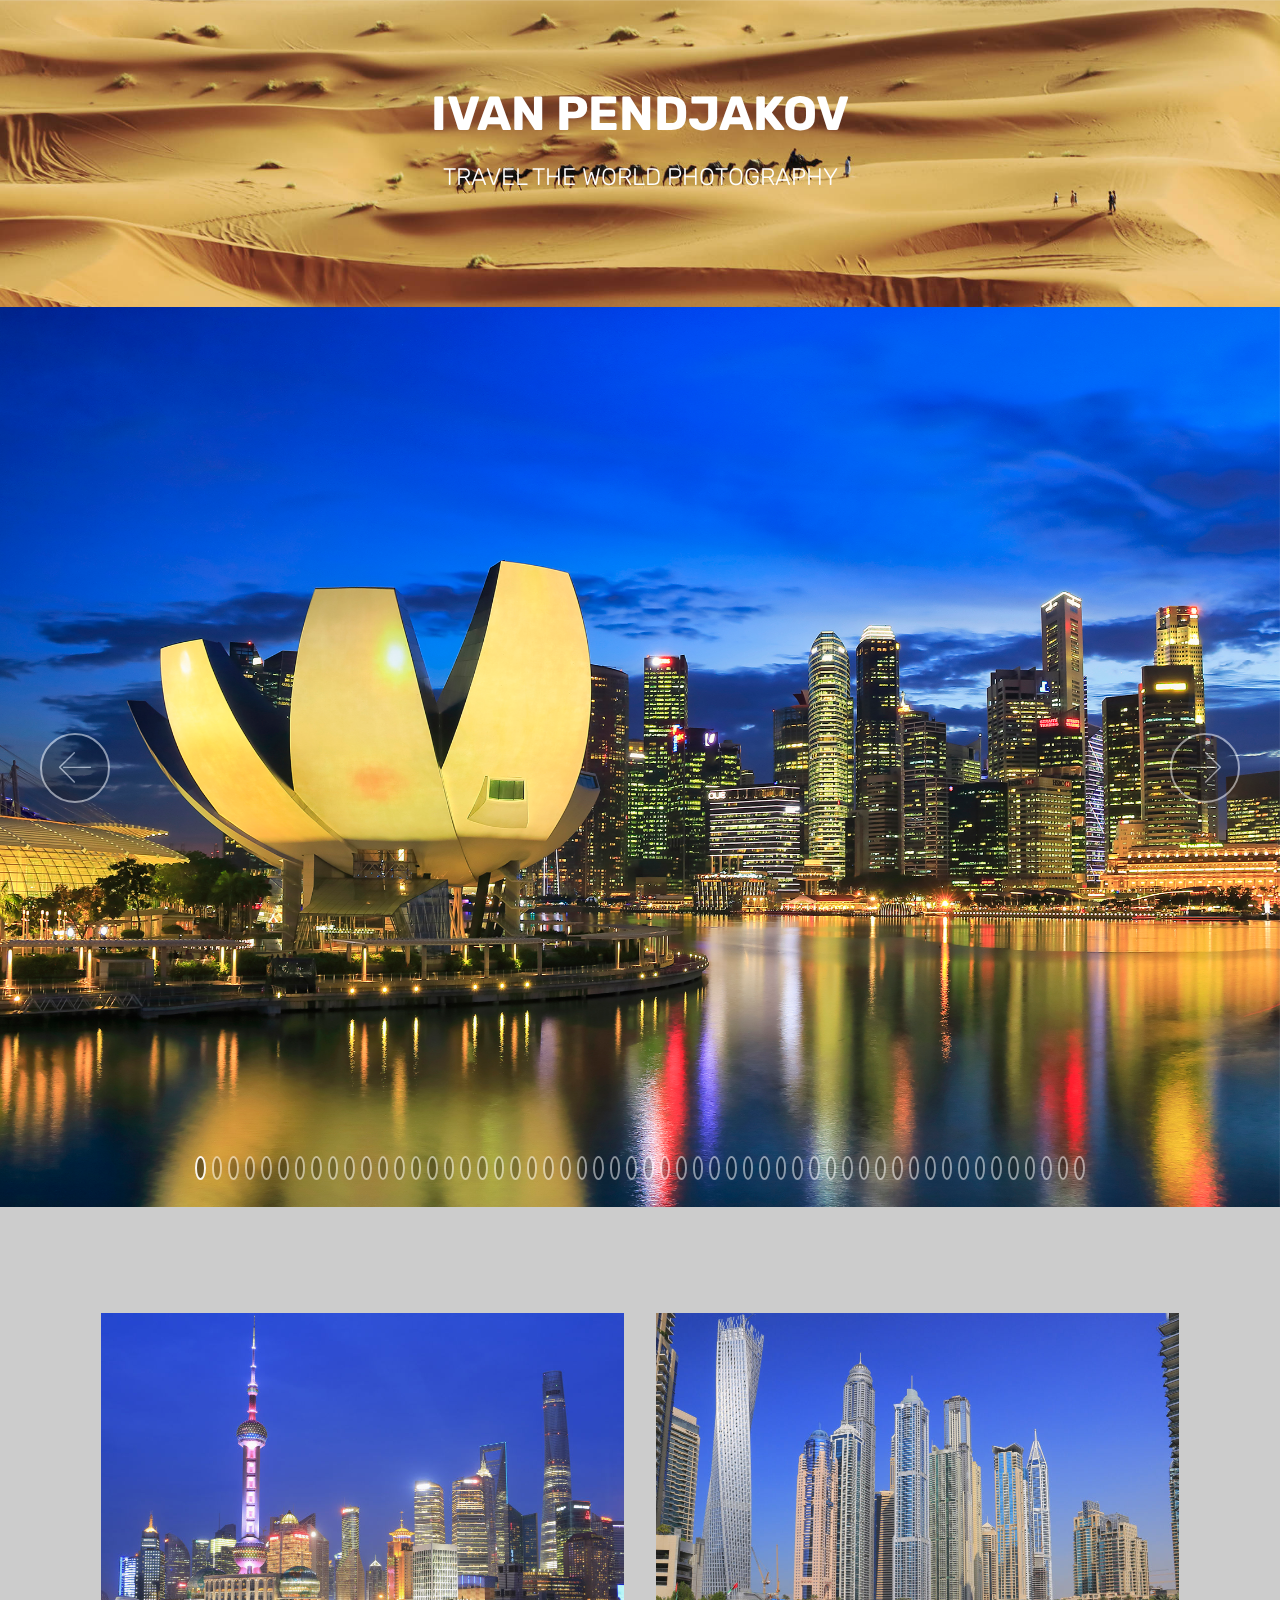
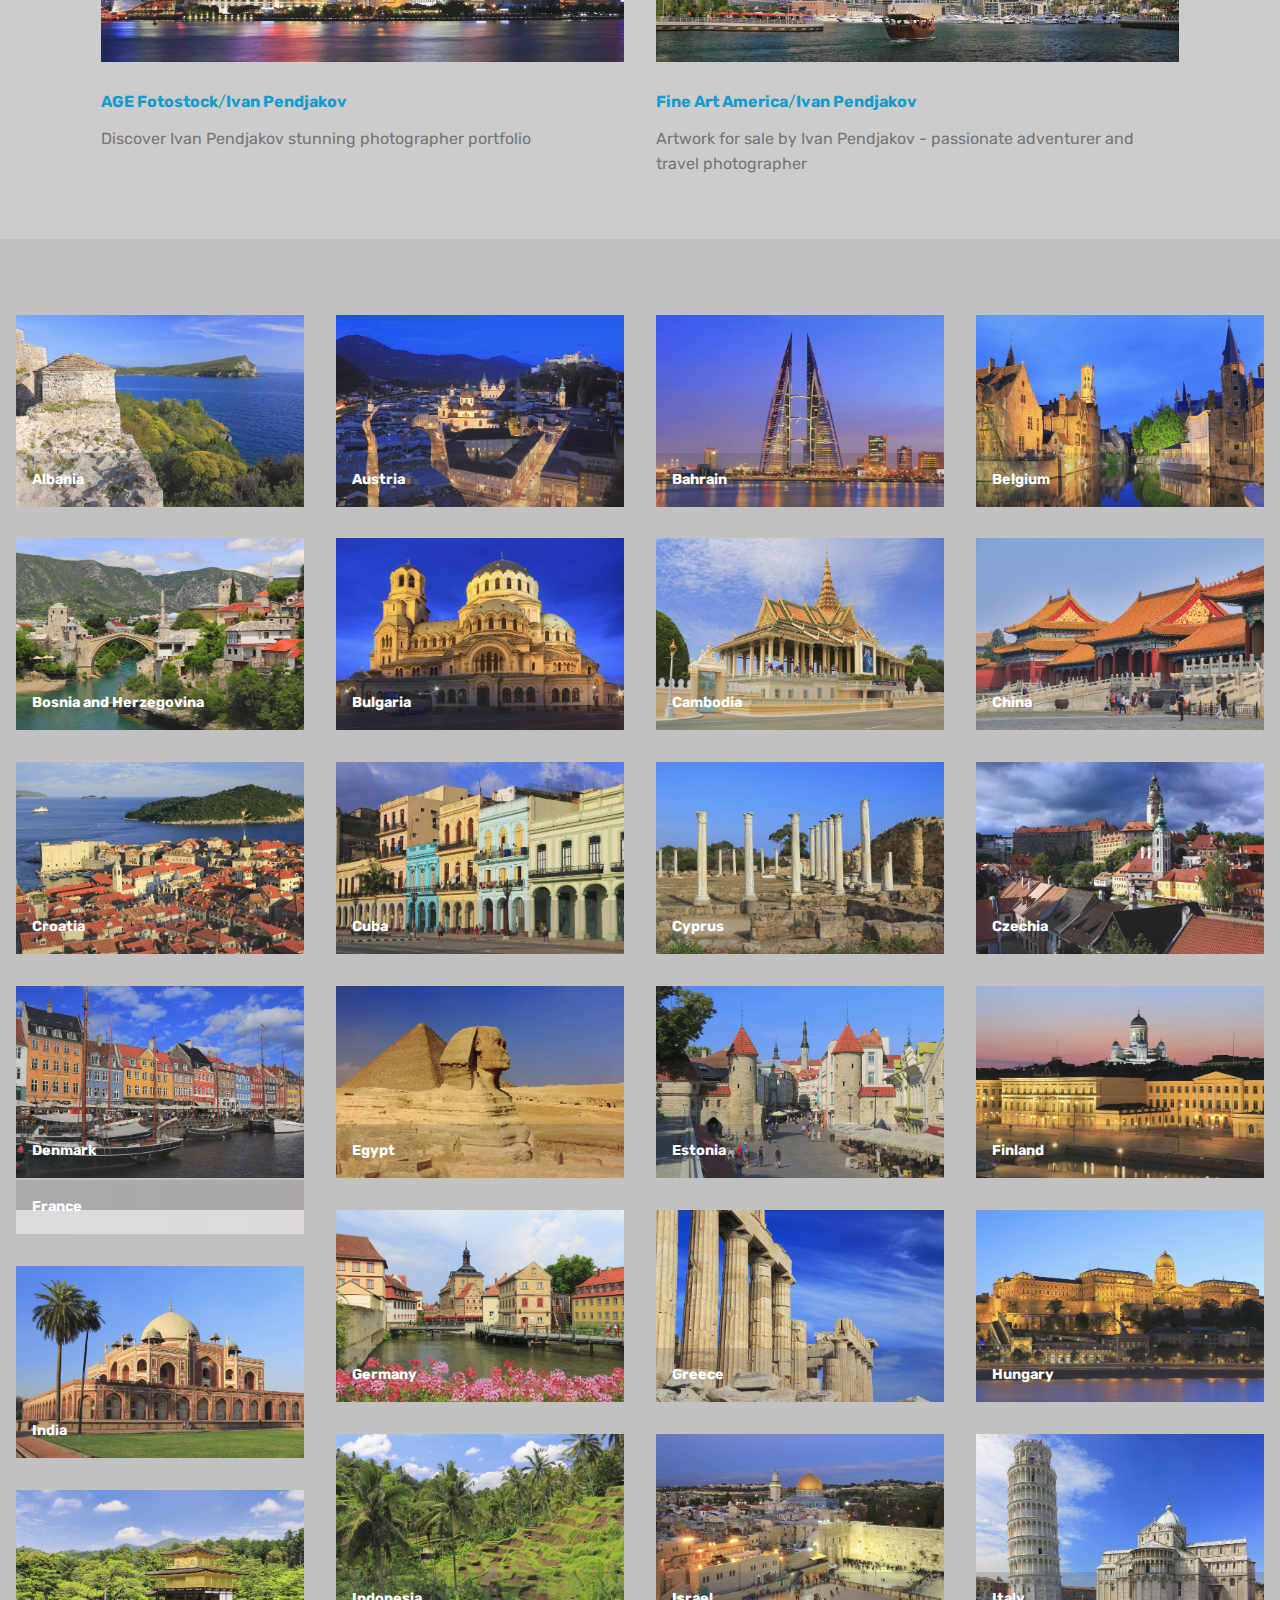
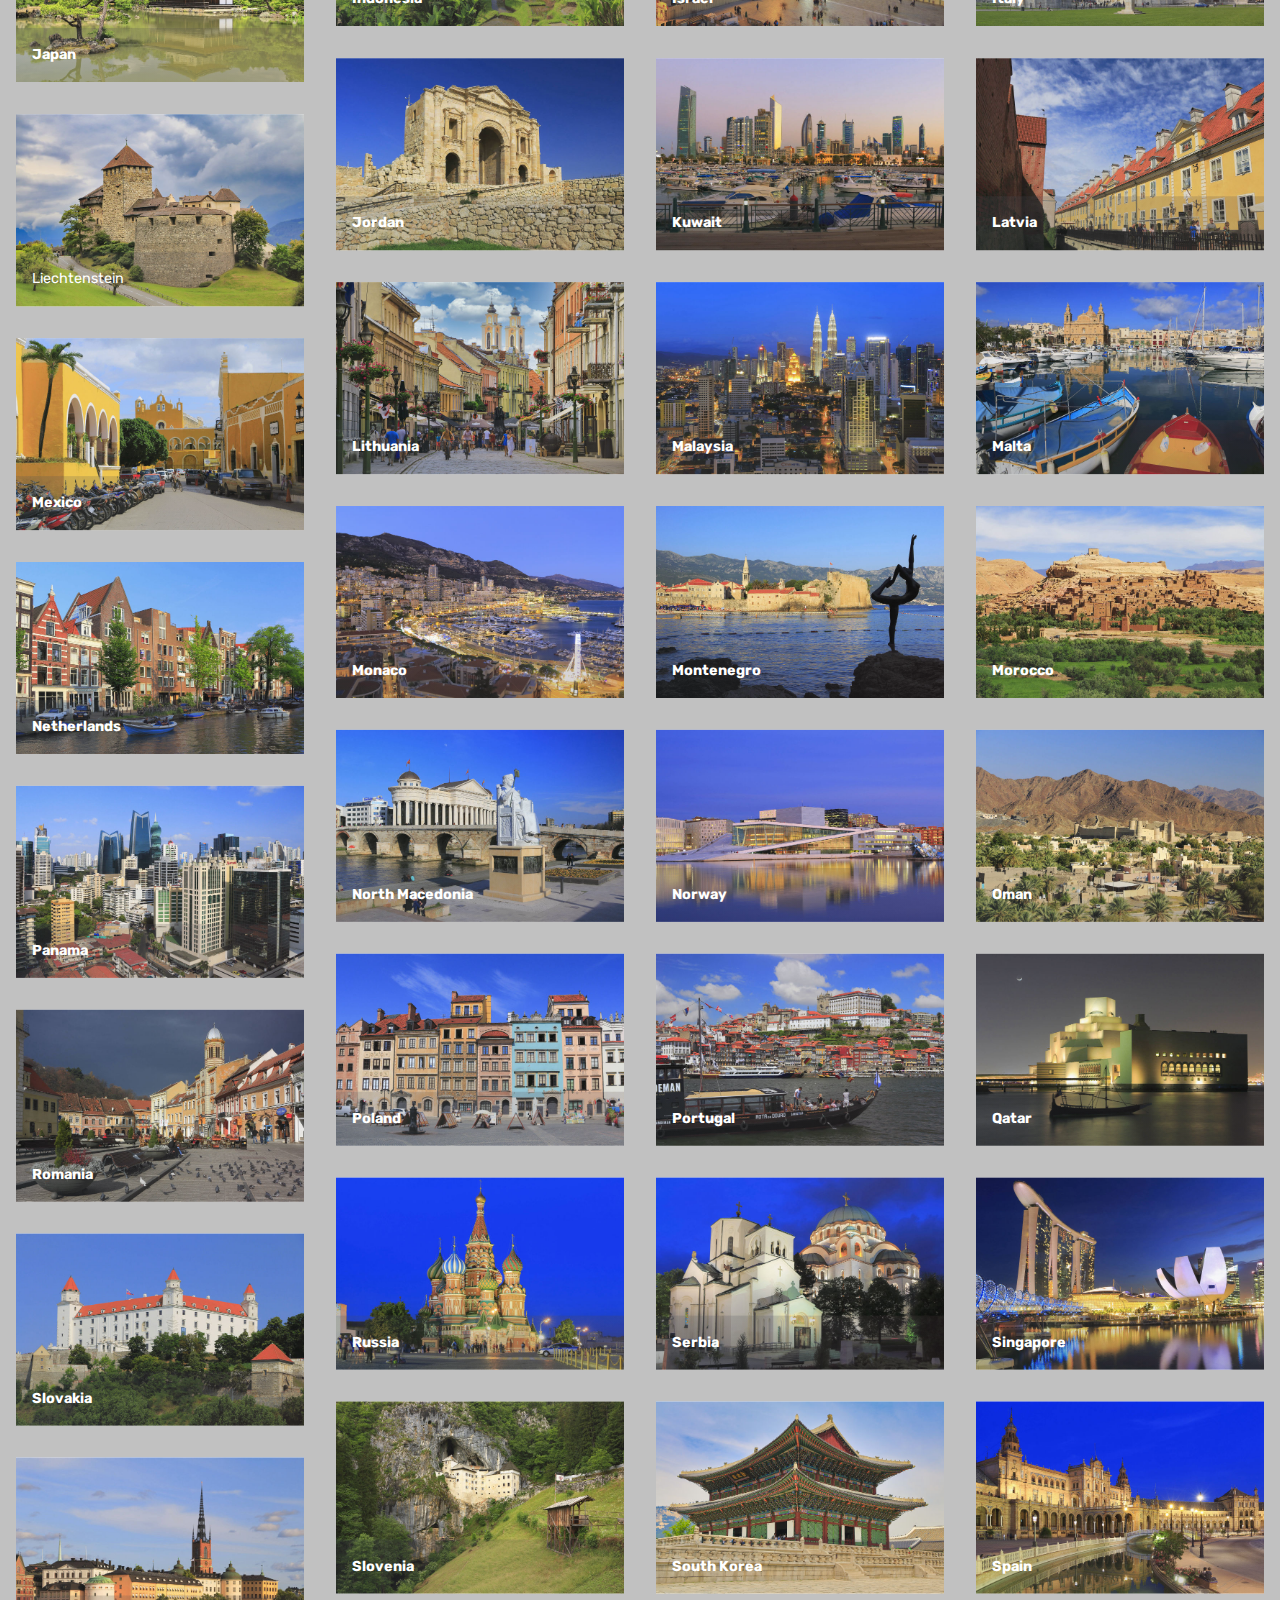
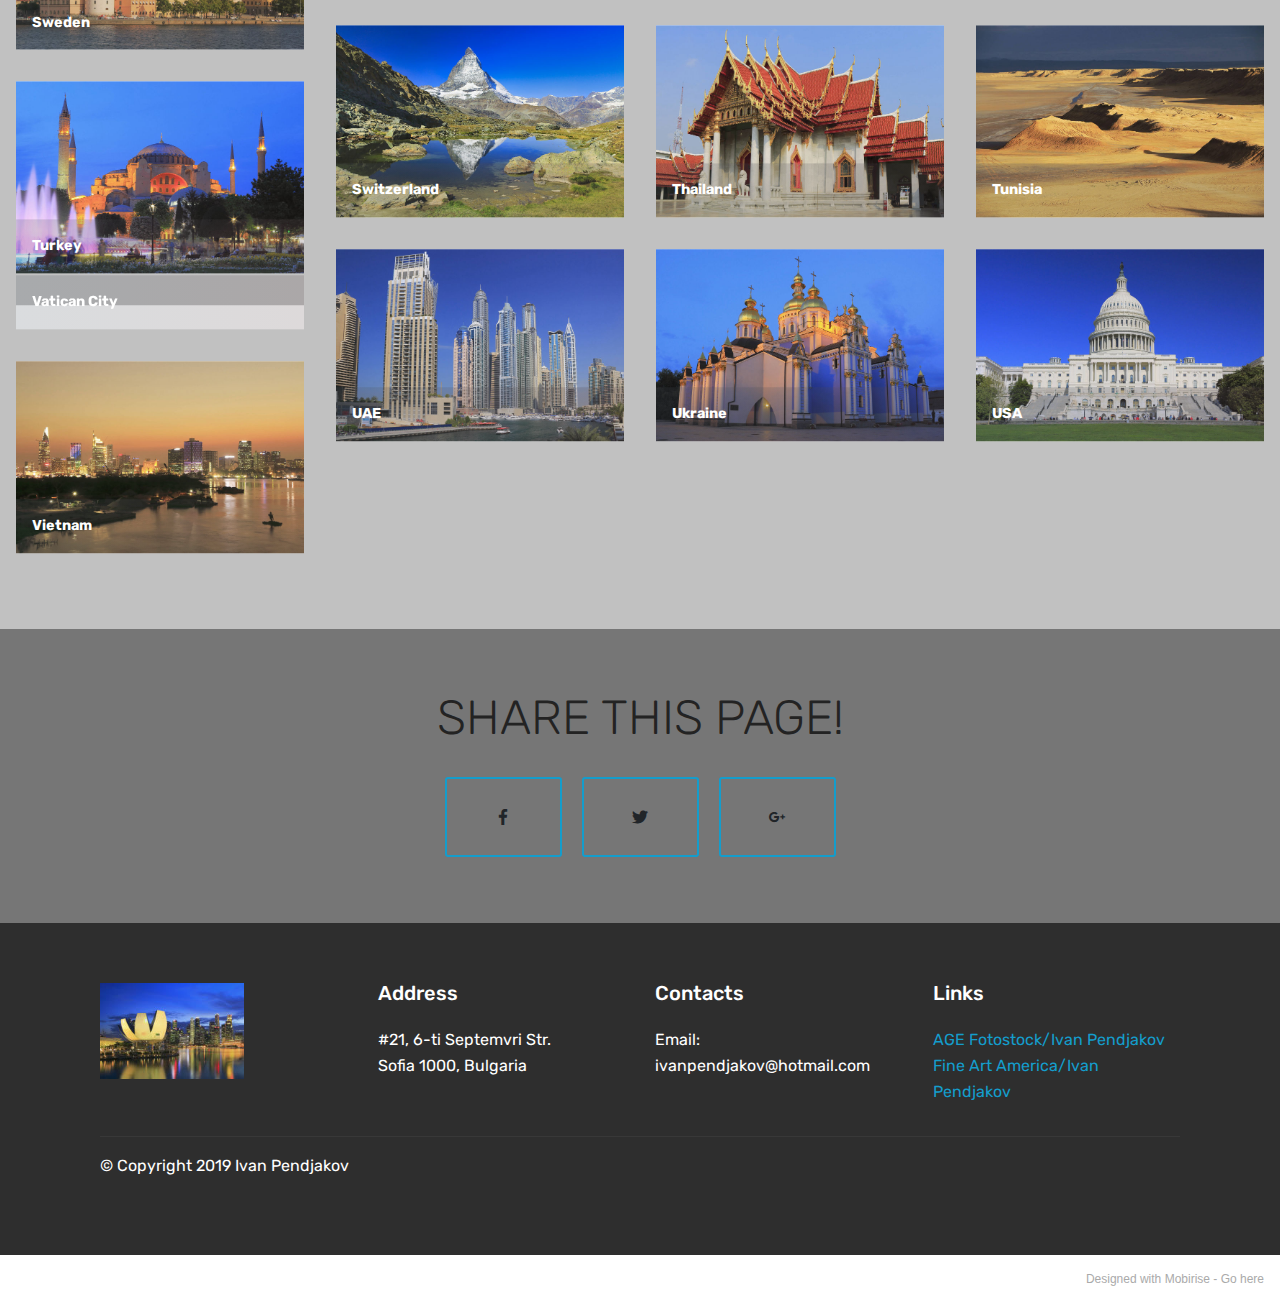
==== commit 4501b206: "create github pages" ====
--- a/index.html
+++ b/index.html
@@ -54,7 +54,7 @@
 
     
 
-    <div class="full-screen"><div class="mbr-slider slide carousel" data-keyboard="false" data-ride="carousel" data-interval="4000" data-pause="true"><ol class="carousel-indicators"><li data-app-prevent-settings="" data-target="#slider1-e" data-slide-to="0"></li><li data-app-prevent-settings="" data-target="#slider1-e" data-slide-to="1"></li><li data-app-prevent-settings="" data-target="#slider1-e" data-slide-to="2"></li><li data-app-prevent-settings="" data-target="#slider1-e" data-slide-to="3"></li><li data-app-prevent-settings="" data-target="#slider1-e" data-slide-to="4"></li><li data-app-prevent-settings="" data-target="#slider1-e" data-slide-to="5"></li><li data-app-prevent-settings="" data-target="#slider1-e" data-slide-to="6"></li><li data-app-prevent-settings="" data-target="#slider1-e" data-slide-to="7"></li><li data-app-prevent-settings="" data-target="#slider1-e" data-slide-to="8"></li><li data-app-prevent-settings="" data-target="#slider1-e" data-slide-to="9"></li><li data-app-prevent-settings="" data-target="#slider1-e" data-slide-to="10"></li><li data-app-prevent-settings="" data-target="#slider1-e" data-slide-to="11"></li><li data-app-prevent-settings="" data-target="#slider1-e" data-slide-to="12"></li><li data-app-prevent-settings="" data-target="#slider1-e" class=" active" data-slide-to="13"></li><li data-app-prevent-settings="" data-target="#slider1-e" data-slide-to="14"></li><li data-app-prevent-settings="" data-target="#slider1-e" data-slide-to="15"></li><li data-app-prevent-settings="" data-target="#slider1-e" data-slide-to="16"></li><li data-app-prevent-settings="" data-target="#slider1-e" data-slide-to="17"></li><li data-app-prevent-settings="" data-target="#slider1-e" data-slide-to="18"></li><li data-app-prevent-settings="" data-target="#slider1-e" data-slide-to="19"></li><li data-app-prevent-settings="" data-target="#slider1-e" data-slide-to="20"></li><li data-app-prevent-settings="" data-target="#slider1-e" data-slide-to="21"></li><li data-app-prevent-settings="" data-target="#slider1-e" data-slide-to="22"></li><li data-app-prevent-settings="" data-target="#slider1-e" data-slide-to="23"></li><li data-app-prevent-settings="" data-target="#slider1-e" data-slide-to="24"></li><li data-app-prevent-settings="" data-target="#slider1-e" data-slide-to="25"></li><li data-app-prevent-settings="" data-target="#slider1-e" data-slide-to="26"></li><li data-app-prevent-settings="" data-target="#slider1-e" data-slide-to="27"></li><li data-app-prevent-settings="" data-target="#slider1-e" data-slide-to="28"></li><li data-app-prevent-settings="" data-target="#slider1-e" data-slide-to="29"></li><li data-app-prevent-settings="" data-target="#slider1-e" data-slide-to="30"></li><li data-app-prevent-settings="" data-target="#slider1-e" data-slide-to="31"></li><li data-app-prevent-settings="" data-target="#slider1-e" data-slide-to="32"></li><li data-app-prevent-settings="" data-target="#slider1-e" data-slide-to="33"></li><li data-app-prevent-settings="" data-target="#slider1-e" data-slide-to="34"></li><li data-app-prevent-settings="" data-target="#slider1-e" data-slide-to="35"></li><li data-app-prevent-settings="" data-target="#slider1-e" data-slide-to="36"></li><li data-app-prevent-settings="" data-target="#slider1-e" data-slide-to="37"></li><li data-app-prevent-settings="" data-target="#slider1-e" data-slide-to="38"></li><li data-app-prevent-settings="" data-target="#slider1-e" data-slide-to="39"></li><li data-app-prevent-settings="" data-target="#slider1-e" data-slide-to="40"></li><li data-app-prevent-settings="" data-target="#slider1-e" data-slide-to="41"></li><li data-app-prevent-settings="" data-target="#slider1-e" data-slide-to="42"></li><li data-app-prevent-settings="" data-target="#slider1-e" data-slide-to="43"></li><li data-app-prevent-settings="" data-target="#slider1-e" data-slide-to="44"></li><li data-app-prevent-settings="" data-target="#slider1-e" data-slide-to="45"></li><li data-app-prevent-settings="" data-target="#slider1-e" data-slide-to="46"></li><li data-app-prevent-settings="" data-target="#slider1-e" data-slide-to="47"></li><li data-app-prevent-settings="" data-target="#slider1-e" data-slide-to="48"></li><li data-app-prevent-settings="" data-target="#slider1-e" data-slide-to="49"></li><li data-app-prevent-settings="" data-target="#slider1-e" data-slide-to="50"></li><li data-app-prevent-settings="" data-target="#slider1-e" data-slide-to="51"></li><li data-app-prevent-settings="" data-target="#slider1-e" data-slide-to="52"></li></ol><div class="carousel-inner" role="listbox"><div class="carousel-item slider-fullscreen-image" data-bg-video-slide="false" style="background-image: url(assets/images/img-1270.jpg);"><div class="container container-slide"><div class="image_wrapper"><img src="assets/images/img-1270.jpg" title="СЛАЪДЕР НА ЦЯЛ ЕКРАН"><div class="carousel-caption justify-content-center"><div class="col-10 align-center"></div></div></div></div></div><div class="carousel-item slider-fullscreen-image" data-bg-video-slide="false" style="background-image: url(assets/images/img-9978.jpg);"><div class="container container-slide"><div class="image_wrapper"><img src="assets/images/img-9978.jpg" title="ИЗОБРАЖНИЕ"><div class="carousel-caption justify-content-center"><div class="col-10 align-right"></div></div></div></div></div><div class="carousel-item slider-fullscreen-image" data-bg-video-slide="false" style="background-image: url(assets/images/img-8687.jpg);"><div class="container container-slide"><div class="image_wrapper"><img src="assets/images/img-8687.jpg" title="ИЗОБРАЖНИЕ"><div class="carousel-caption justify-content-center"><div class="col-10 align-right"></div></div></div></div></div><div class="carousel-item slider-fullscreen-image" data-bg-video-slide="false" style="background-image: url(assets/images/img-3982.jpg);"><div class="container container-slide"><div class="image_wrapper"><img src="assets/images/img-3982.jpg" title="Видео слайд"><div class="carousel-caption justify-content-center"><div class="col-10 align-left"></div></div></div></div></div><div class="carousel-item slider-fullscreen-image" data-bg-video-slide="false" style="background-image: url(assets/images/img-64.jpg);"><div class="container container-slide"><div class="image_wrapper"><img src="assets/images/img-64.jpg" title="ИЗОБРАЖНИЕ"><div class="carousel-caption justify-content-center"><div class="col-10 align-right"></div></div></div></div></div><div class="carousel-item slider-fullscreen-image" data-bg-video-slide="false" style="background-image: url(assets/images/img-450.jpg);"><div class="container container-slide"><div class="image_wrapper"><img src="assets/images/img-450.jpg" title="ИЗОБРАЖНИЕ"><div class="carousel-caption justify-content-center"><div class="col-10 align-right"></div></div></div></div></div><div class="carousel-item slider-fullscreen-image" data-bg-video-slide="false" style="background-image: url(assets/images/img-6348.jpg);"><div class="container container-slide"><div class="image_wrapper"><img src="assets/images/img-6348.jpg" title="ИЗОБРАЖНИЕ"><div class="carousel-caption justify-content-center"><div class="col-10 align-right"></div></div></div></div></div><div class="carousel-item slider-fullscreen-image" data-bg-video-slide="false" style="background-image: url(assets/images/img-2563.jpg);"><div class="container container-slide"><div class="image_wrapper"><img src="assets/images/img-2563.jpg" title="ИЗОБРАЖНИЕ"><div class="carousel-caption justify-content-center"><div class="col-10 align-right"></div></div></div></div></div><div class="carousel-item slider-fullscreen-image" data-bg-video-slide="false" style="background-image: url(assets/images/img-838.jpg);"><div class="container container-slide"><div class="image_wrapper"><img src="assets/images/img-838.jpg" title="ИЗОБРАЖНИЕ"><div class="carousel-caption justify-content-center"><div class="col-10 align-right"></div></div></div></div></div><div class="carousel-item slider-fullscreen-image" data-bg-video-slide="false" style="background-image: url(assets/images/img-778.jpg);"><div class="container container-slide"><div class="image_wrapper"><img src="assets/images/img-778.jpg" title="ИЗОБРАЖНИЕ"><div class="carousel-caption justify-content-center"><div class="col-10 align-right"></div></div></div></div></div><div class="carousel-item slider-fullscreen-image" data-bg-video-slide="false" style="background-image: url(assets/images/img-4870.jpg);"><div class="container container-slide"><div class="image_wrapper"><img src="assets/images/img-4870.jpg" title="ИЗОБРАЖНИЕ"><div class="carousel-caption justify-content-center"><div class="col-10 align-right"></div></div></div></div></div><div class="carousel-item slider-fullscreen-image" data-bg-video-slide="false" style="background-image: url(assets/images/img-7223.jpg);"><div class="container container-slide"><div class="image_wrapper"><img src="assets/images/img-7223.jpg" title="ИЗОБРАЖНИЕ"><div class="carousel-caption justify-content-center"><div class="col-10 align-right"></div></div></div></div></div><div class="carousel-item slider-fullscreen-image" data-bg-video-slide="false" style="background-image: url(assets/images/img-1554.jpg);"><div class="container container-slide"><div class="image_wrapper"><img src="assets/images/img-1554.jpg" title="ИЗОБРАЖНИЕ"><div class="carousel-caption justify-content-center"><div class="col-10 align-right"></div></div></div></div></div><div class="carousel-item slider-fullscreen-image active" data-bg-video-slide="false" style="background-image: url(assets/images/img-7861.jpg);"><div class="container container-slide"><div class="image_wrapper"><img src="assets/images/img-7861.jpg" title="ИЗОБРАЖНИЕ"><div class="carousel-caption justify-content-center"><div class="col-10 align-right"></div></div></div></div></div><div class="carousel-item slider-fullscreen-image" data-bg-video-slide="false" style="background-image: url(assets/images/img-468-2000x1333.jpg);"><div class="container container-slide"><div class="image_wrapper"><img src="assets/images/img-468-2000x1333.jpg" title="ИЗОБРАЖНИЕ"><div class="carousel-caption justify-content-center"><div class="col-10 align-right"></div></div></div></div></div><div class="carousel-item slider-fullscreen-image" data-bg-video-slide="false" style="background-image: url(assets/images/img-7726-2000x1333.jpg);"><div class="container container-slide"><div class="image_wrapper"><img src="assets/images/img-7726-2000x1333.jpg" title="ИЗОБРАЖНИЕ"><div class="carousel-caption justify-content-center"><div class="col-10 align-right"></div></div></div></div></div><div class="carousel-item slider-fullscreen-image" data-bg-video-slide="false" style="background-image: url(assets/images/img-4960.jpg);"><div class="container container-slide"><div class="image_wrapper"><img src="assets/images/img-4960.jpg" title="ИЗОБРАЖНИЕ"><div class="carousel-caption justify-content-center"><div class="col-10 align-right"></div></div></div></div></div><div class="carousel-item slider-fullscreen-image" data-bg-video-slide="false" style="background-image: url(assets/images/ip-uslum-110.jpg);"><div class="container container-slide"><div class="image_wrapper"><img src="assets/images/ip-uslum-110.jpg" title="СЛАЪДЕР НА ЦЯЛ ЕКРАН"><div class="carousel-caption justify-content-center"><div class="col-10 align-center"></div></div></div></div></div><div class="carousel-item slider-fullscreen-image" data-bg-video-slide="false" style="background-image: url(assets/images/img-8898.jpg);"><div class="container container-slide"><div class="image_wrapper"><img src="assets/images/img-8898.jpg" title="ИЗОБРАЖНИЕ"><div class="carousel-caption justify-content-center"><div class="col-10 align-right"></div></div></div></div></div><div class="carousel-item slider-fullscreen-image" data-bg-video-slide="false" style="background-image: url(assets/images/img-6288-2000x1333.jpg);"><div class="container container-slide"><div class="image_wrapper"><img src="assets/images/img-6288-2000x1333.jpg" title="ИЗОБРАЖНИЕ"><div class="carousel-caption justify-content-center"><div class="col-10 align-right"></div></div></div></div></div><div class="carousel-item slider-fullscreen-image" data-bg-video-slide="false" style="background-image: url(assets/images/img-552.jpg);"><div class="container container-slide"><div class="image_wrapper"><img src="assets/images/img-552.jpg" title="ИЗОБРАЖНИЕ"><div class="carousel-caption justify-content-center"><div class="col-10 align-right"></div></div></div></div></div><div class="carousel-item slider-fullscreen-image" data-bg-video-slide="false" style="background-image: url(assets/images/img-3833-2000x1333.jpg);"><div class="container container-slide"><div class="image_wrapper"><img src="assets/images/img-3833-2000x1333.jpg" title="ИЗОБРАЖНИЕ"><div class="carousel-caption justify-content-center"><div class="col-10 align-right"></div></div></div></div></div><div class="carousel-item slider-fullscreen-image" data-bg-video-slide="false" style="background-image: url(assets/images/img-4792-2000x1333.jpg);"><div class="container container-slide"><div class="image_wrapper"><img src="assets/images/img-4792-2000x1333.jpg" title="ИЗОБРАЖНИЕ"><div class="carousel-caption justify-content-center"><div class="col-10 align-right"></div></div></div></div></div><div class="carousel-item slider-fullscreen-image" data-bg-video-slide="false" style="background-image: url(assets/images/img-9749-2000x1333.jpg);"><div class="container container-slide"><div class="image_wrapper"><img src="assets/images/img-9749-2000x1333.jpg" title="ИЗОБРАЖНИЕ"><div class="carousel-caption justify-content-center"><div class="col-10 align-right"></div></div></div></div></div><div class="carousel-item slider-fullscreen-image" data-bg-video-slide="false" style="background-image: url(assets/images/img-6451-2000x1333.jpg);"><div class="container container-slide"><div class="image_wrapper"><img src="assets/images/img-6451-2000x1333.jpg" title="ИЗОБРАЖНИЕ"><div class="carousel-caption justify-content-center"><div class="col-10 align-right"></div></div></div></div></div><div class="carousel-item slider-fullscreen-image" data-bg-video-slide="false" style="background-image: url(assets/images/img-8003.jpg);"><div class="container container-slide"><div class="image_wrapper"><img src="assets/images/img-8003.jpg" title="СЛАЪДЕР НА ЦЯЛ ЕКРАН"><div class="carousel-caption justify-content-center"><div class="col-10 align-center"></div></div></div></div></div><div class="carousel-item slider-fullscreen-image" data-bg-video-slide="false" style="background-image: url(assets/images/img-1881.jpg);"><div class="container container-slide"><div class="image_wrapper"><img src="assets/images/img-1881.jpg" title="ИЗОБРАЖНИЕ"><div class="carousel-caption justify-content-center"><div class="col-10 align-right"></div></div></div></div></div><div class="carousel-item slider-fullscreen-image" data-bg-video-slide="false" style="background-image: url(assets/images/img-1781-2000x1333.jpg);"><div class="container container-slide"><div class="image_wrapper"><img src="assets/images/img-1781-2000x1333.jpg" title="ИЗОБРАЖНИЕ"><div class="carousel-caption justify-content-center"><div class="col-10 align-right"></div></div></div></div></div><div class="carousel-item slider-fullscreen-image" data-bg-video-slide="false" style="background-image: url(assets/images/img-251-2000x1333.jpg);"><div class="container container-slide"><div class="image_wrapper"><img src="assets/images/img-251-2000x1333.jpg" title="ИЗОБРАЖНИЕ"><div class="carousel-caption justify-content-center"><div class="col-10 align-right"></div></div></div></div></div><div class="carousel-item slider-fullscreen-image" data-bg-video-slide="false" style="background-image: url(assets/images/img-8276-2000x1333.jpg);"><div class="container container-slide"><div class="image_wrapper"><img src="assets/images/img-8276-2000x1333.jpg" title="ИЗОБРАЖНИЕ"><div class="carousel-caption justify-content-center"><div class="col-10 align-right"></div></div></div></div></div><div class="carousel-item slider-fullscreen-image" data-bg-video-slide="false" style="background-image: url(assets/images/img-9928.jpg);"><div class="container container-slide"><div class="image_wrapper"><img src="assets/images/img-9928.jpg" title="ИЗОБРАЖНИЕ"><div class="carousel-caption justify-content-center"><div class="col-10 align-right"></div></div></div></div></div><div class="carousel-item slider-fullscreen-image" data-bg-video-slide="false" style="background-image: url(assets/images/img-520.jpg);"><div class="container container-slide"><div class="image_wrapper"><img src="assets/images/img-520.jpg" title="ИЗОБРАЖНИЕ"><div class="carousel-caption justify-content-center"><div class="col-10 align-right"></div></div></div></div></div><div class="carousel-item slider-fullscreen-image" data-bg-video-slide="false" style="background-image: url(assets/images/img-7519-2000x1333.jpg);"><div class="container container-slide"><div class="image_wrapper"><img src="assets/images/img-7519-2000x1333.jpg" title="ИЗОБРАЖНИЕ"><div class="carousel-caption justify-content-center"><div class="col-10 align-right"></div></div></div></div></div><div class="carousel-item slider-fullscreen-image" data-bg-video-slide="false" style="background-image: url(assets/images/img-3558-2000x1333.jpg);"><div class="container container-slide"><div class="image_wrapper"><img src="assets/images/img-3558-2000x1333.jpg" title="ИЗОБРАЖНИЕ"><div class="carousel-caption justify-content-center"><div class="col-10 align-right"></div></div></div></div></div><div class="carousel-item slider-fullscreen-image" data-bg-video-slide="false" style="background-image: url(assets/images/img-8492-2000x1333.jpg);"><div class="container container-slide"><div class="image_wrapper"><img src="assets/images/img-8492-2000x1333.jpg" title="ИЗОБРАЖНИЕ"><div class="carousel-caption justify-content-center"><div class="col-10 align-right"></div></div></div></div></div><div class="carousel-item slider-fullscreen-image" data-bg-video-slide="false" style="background-image: url(assets/images/img-9990.jpg);"><div class="container container-slide"><div class="image_wrapper"><img src="assets/images/img-9990.jpg" title="ИЗОБРАЖНИЕ"><div class="carousel-caption justify-content-center"><div class="col-10 align-right"></div></div></div></div></div><div class="carousel-item slider-fullscreen-image" data-bg-video-slide="false" style="background-image: url(assets/images/img-6473.jpg);"><div class="container container-slide"><div class="image_wrapper"><img src="assets/images/img-6473.jpg" title="ИЗОБРАЖНИЕ"><div class="carousel-caption justify-content-center"><div class="col-10 align-right"></div></div></div></div></div><div class="carousel-item slider-fullscreen-image" data-bg-video-slide="false" style="background-image: url(assets/images/img-8996-2000x1333.jpg);"><div class="container container-slide"><div class="image_wrapper"><img src="assets/images/img-8996-2000x1333.jpg" title="ИЗОБРАЖНИЕ"><div class="carousel-caption justify-content-center"><div class="col-10 align-right"></div></div></div></div></div><div class="carousel-item slider-fullscreen-image" data-bg-video-slide="false" style="background-image: url(assets/images/img-4732-2000x1333.jpg);"><div class="container container-slide"><div class="image_wrapper"><img src="assets/images/img-4732-2000x1333.jpg" title="ИЗОБРАЖНИЕ"><div class="carousel-caption justify-content-center"><div class="col-10 align-right"></div></div></div></div></div><div class="carousel-item slider-fullscreen-image" data-bg-video-slide="false" style="background-image: url(assets/images/img-3300-2000x1333.jpg);"><div class="container container-slide"><div class="image_wrapper"><img src="assets/images/img-3300-2000x1333.jpg" title="ИЗОБРАЖНИЕ"><div class="carousel-caption justify-content-center"><div class="col-10 align-right"></div></div></div></div></div><div class="carousel-item slider-fullscreen-image" data-bg-video-slide="false" style="background-image: url(assets/images/img-7267.jpg);"><div class="container container-slide"><div class="image_wrapper"><img src="assets/images/img-7267.jpg" title="ИЗОБРАЖНИЕ"><div class="carousel-caption justify-content-center"><div class="col-10 align-right"></div></div></div></div></div><div class="carousel-item slider-fullscreen-image" data-bg-video-slide="false" style="background-image: url(assets/images/img-6664-2000x1333.jpg);"><div class="container container-slide"><div class="image_wrapper"><img src="assets/images/img-6664-2000x1333.jpg" title="ИЗОБРАЖНИЕ"><div class="carousel-caption justify-content-center"><div class="col-10 align-right"></div></div></div></div></div><div class="carousel-item slider-fullscreen-image" data-bg-video-slide="false" style="background-image: url(assets/images/img-4670-2000x1333.jpg);"><div class="container container-slide"><div class="image_wrapper"><img src="assets/images/img-4670-2000x1333.jpg" title="ИЗОБРАЖНИЕ"><div class="carousel-caption justify-content-center"><div class="col-10 align-right"></div></div></div></div></div><div class="carousel-item slider-fullscreen-image" data-bg-video-slide="false" style="background-image: url(assets/images/img-7235.jpg);"><div class="container container-slide"><div class="image_wrapper"><img src="assets/images/img-7235.jpg" title="ИЗОБРАЖНИЕ"><div class="carousel-caption justify-content-center"><div class="col-10 align-right"></div></div></div></div></div><div class="carousel-item slider-fullscreen-image" data-bg-video-slide="false" style="background-image: url(assets/images/img-5130-2000x1333.jpg);"><div class="container container-slide"><div class="image_wrapper"><img src="assets/images/img-5130-2000x1333.jpg" title="ИЗОБРАЖНИЕ"><div class="carousel-caption justify-content-center"><div class="col-10 align-right"></div></div></div></div></div><div class="carousel-item slider-fullscreen-image" data-bg-video-slide="false" style="background-image: url(assets/images/img-9386-2000x1333.jpg);"><div class="container container-slide"><div class="image_wrapper"><img src="assets/images/img-9386-2000x1333.jpg" title="ИЗОБРАЖНИЕ"><div class="carousel-caption justify-content-center"><div class="col-10 align-right"></div></div></div></div></div><div class="carousel-item slider-fullscreen-image" data-bg-video-slide="false" style="background-image: url(assets/images/img-1794-2000x1333.jpg);"><div class="container container-slide"><div class="image_wrapper"><img src="assets/images/img-1794-2000x1333.jpg" title="ИЗОБРАЖНИЕ"><div class="carousel-caption justify-content-center"><div class="col-10 align-right"></div></div></div></div></div><div class="carousel-item slider-fullscreen-image" data-bg-video-slide="false" style="background-image: url(assets/images/img-4802-2000x1333.jpg);"><div class="container container-slide"><div class="image_wrapper"><img src="assets/images/img-4802-2000x1333.jpg" title="ИЗОБРАЖНИЕ"><div class="carousel-caption justify-content-center"><div class="col-10 align-right"></div></div></div></div></div><div class="carousel-item slider-fullscreen-image" data-bg-video-slide="false" style="background-image: url(assets/images/img-9252-2000x1333.jpg);"><div class="container container-slide"><div class="image_wrapper"><img src="assets/images/img-9252-2000x1333.jpg" title="ИЗОБРАЖНИЕ"><div class="carousel-caption justify-content-center"><div class="col-10 align-right"></div></div></div></div></div><div class="carousel-item slider-fullscreen-image" data-bg-video-slide="false" style="background-image: url(assets/images/img-1978.jpg);"><div class="container container-slide"><div class="image_wrapper"><img src="assets/images/img-1978.jpg" title="ИЗОБРАЖНИЕ"><div class="carousel-caption justify-content-center"><div class="col-10 align-right"></div></div></div></div></div><div class="carousel-item slider-fullscreen-image" data-bg-video-slide="false" style="background-image: url(assets/images/img-315.jpg);"><div class="container container-slide"><div class="image_wrapper"><img src="assets/images/img-315.jpg" title="СЛАЪДЕР НА ЦЯЛ ЕКРАН"><div class="carousel-caption justify-content-center"><div class="col-10 align-center"></div></div></div></div></div><div class="carousel-item slider-fullscreen-image" data-bg-video-slide="false" style="background-image: url(assets/images/img-509-2000x1333.jpg);"><div class="container container-slide"><div class="image_wrapper"><img src="assets/images/img-509-2000x1333.jpg" title="ИЗОБРАЖНИЕ"><div class="carousel-caption justify-content-center"><div class="col-10 align-right"></div></div></div></div></div><div class="carousel-item slider-fullscreen-image" data-bg-video-slide="false" style="background-image: url(assets/images/img-7150-2000x1333.jpg);"><div class="container container-slide"><div class="image_wrapper"><img src="assets/images/img-7150-2000x1333.jpg" title="ИЗОБРАЖНИЕ"><div class="carousel-caption justify-content-center"><div class="col-10 align-right"></div></div></div></div></div></div><a data-app-prevent-settings="" class="carousel-control carousel-control-prev" role="button" data-slide="prev" href="#slider1-e"><span aria-hidden="true" class="mbri-left mbr-iconfont"></span><span class="sr-only">Previous</span></a><a data-app-prevent-settings="" class="carousel-control carousel-control-next" role="button" data-slide="next" href="#slider1-e"><span aria-hidden="true" class="mbri-right mbr-iconfont"></span><span class="sr-only">Next</span></a></div></div>
+    <div class="full-screen"><div class="mbr-slider slide carousel" data-keyboard="false" data-ride="carousel" data-interval="4000" data-pause="true"><ol class="carousel-indicators"><li data-app-prevent-settings="" data-target="#slider1-e" class=" active" data-slide-to="0"></li><li data-app-prevent-settings="" data-target="#slider1-e" data-slide-to="1"></li><li data-app-prevent-settings="" data-target="#slider1-e" data-slide-to="2"></li><li data-app-prevent-settings="" data-target="#slider1-e" data-slide-to="3"></li><li data-app-prevent-settings="" data-target="#slider1-e" data-slide-to="4"></li><li data-app-prevent-settings="" data-target="#slider1-e" data-slide-to="5"></li><li data-app-prevent-settings="" data-target="#slider1-e" data-slide-to="6"></li><li data-app-prevent-settings="" data-target="#slider1-e" data-slide-to="7"></li><li data-app-prevent-settings="" data-target="#slider1-e" data-slide-to="8"></li><li data-app-prevent-settings="" data-target="#slider1-e" data-slide-to="9"></li><li data-app-prevent-settings="" data-target="#slider1-e" data-slide-to="10"></li><li data-app-prevent-settings="" data-target="#slider1-e" data-slide-to="11"></li><li data-app-prevent-settings="" data-target="#slider1-e" data-slide-to="12"></li><li data-app-prevent-settings="" data-target="#slider1-e" data-slide-to="13"></li><li data-app-prevent-settings="" data-target="#slider1-e" data-slide-to="14"></li><li data-app-prevent-settings="" data-target="#slider1-e" data-slide-to="15"></li><li data-app-prevent-settings="" data-target="#slider1-e" data-slide-to="16"></li><li data-app-prevent-settings="" data-target="#slider1-e" data-slide-to="17"></li><li data-app-prevent-settings="" data-target="#slider1-e" data-slide-to="18"></li><li data-app-prevent-settings="" data-target="#slider1-e" data-slide-to="19"></li><li data-app-prevent-settings="" data-target="#slider1-e" data-slide-to="20"></li><li data-app-prevent-settings="" data-target="#slider1-e" data-slide-to="21"></li><li data-app-prevent-settings="" data-target="#slider1-e" data-slide-to="22"></li><li data-app-prevent-settings="" data-target="#slider1-e" data-slide-to="23"></li><li data-app-prevent-settings="" data-target="#slider1-e" data-slide-to="24"></li><li data-app-prevent-settings="" data-target="#slider1-e" data-slide-to="25"></li><li data-app-prevent-settings="" data-target="#slider1-e" data-slide-to="26"></li><li data-app-prevent-settings="" data-target="#slider1-e" data-slide-to="27"></li><li data-app-prevent-settings="" data-target="#slider1-e" data-slide-to="28"></li><li data-app-prevent-settings="" data-target="#slider1-e" data-slide-to="29"></li><li data-app-prevent-settings="" data-target="#slider1-e" data-slide-to="30"></li><li data-app-prevent-settings="" data-target="#slider1-e" data-slide-to="31"></li><li data-app-prevent-settings="" data-target="#slider1-e" data-slide-to="32"></li><li data-app-prevent-settings="" data-target="#slider1-e" data-slide-to="33"></li><li data-app-prevent-settings="" data-target="#slider1-e" data-slide-to="34"></li><li data-app-prevent-settings="" data-target="#slider1-e" data-slide-to="35"></li><li data-app-prevent-settings="" data-target="#slider1-e" data-slide-to="36"></li><li data-app-prevent-settings="" data-target="#slider1-e" data-slide-to="37"></li><li data-app-prevent-settings="" data-target="#slider1-e" data-slide-to="38"></li><li data-app-prevent-settings="" data-target="#slider1-e" data-slide-to="39"></li><li data-app-prevent-settings="" data-target="#slider1-e" data-slide-to="40"></li><li data-app-prevent-settings="" data-target="#slider1-e" data-slide-to="41"></li><li data-app-prevent-settings="" data-target="#slider1-e" data-slide-to="42"></li><li data-app-prevent-settings="" data-target="#slider1-e" data-slide-to="43"></li><li data-app-prevent-settings="" data-target="#slider1-e" data-slide-to="44"></li><li data-app-prevent-settings="" data-target="#slider1-e" data-slide-to="45"></li><li data-app-prevent-settings="" data-target="#slider1-e" data-slide-to="46"></li><li data-app-prevent-settings="" data-target="#slider1-e" data-slide-to="47"></li><li data-app-prevent-settings="" data-target="#slider1-e" data-slide-to="48"></li><li data-app-prevent-settings="" data-target="#slider1-e" data-slide-to="49"></li><li data-app-prevent-settings="" data-target="#slider1-e" data-slide-to="50"></li><li data-app-prevent-settings="" data-target="#slider1-e" data-slide-to="51"></li><li data-app-prevent-settings="" data-target="#slider1-e" data-slide-to="52"></li><li data-app-prevent-settings="" data-target="#slider1-e" data-slide-to="53"></li></ol><div class="carousel-inner" role="listbox"><div class="carousel-item slider-fullscreen-image active" data-bg-video-slide="false" style="background-image: url(assets/images/img-1270.jpg);"><div class="container container-slide"><div class="image_wrapper"><img src="assets/images/img-1270.jpg" title="СЛАЪДЕР НА ЦЯЛ ЕКРАН"><div class="carousel-caption justify-content-center"><div class="col-10 align-center"></div></div></div></div></div><div class="carousel-item slider-fullscreen-image" data-bg-video-slide="false" style="background-image: url(assets/images/img-9978.jpg);"><div class="container container-slide"><div class="image_wrapper"><img src="assets/images/img-9978.jpg" title="ИЗОБРАЖНИЕ"><div class="carousel-caption justify-content-center"><div class="col-10 align-right"></div></div></div></div></div><div class="carousel-item slider-fullscreen-image" data-bg-video-slide="false" style="background-image: url(assets/images/img-8687.jpg);"><div class="container container-slide"><div class="image_wrapper"><img src="assets/images/img-8687.jpg" title="ИЗОБРАЖНИЕ"><div class="carousel-caption justify-content-center"><div class="col-10 align-right"></div></div></div></div></div><div class="carousel-item slider-fullscreen-image" data-bg-video-slide="false" style="background-image: url(assets/images/img-3982.jpg);"><div class="container container-slide"><div class="image_wrapper"><img src="assets/images/img-3982.jpg" title="Видео слайд"><div class="carousel-caption justify-content-center"><div class="col-10 align-left"></div></div></div></div></div><div class="carousel-item slider-fullscreen-image" data-bg-video-slide="false" style="background-image: url(assets/images/img-64.jpg);"><div class="container container-slide"><div class="image_wrapper"><img src="assets/images/img-64.jpg" title="ИЗОБРАЖНИЕ"><div class="carousel-caption justify-content-center"><div class="col-10 align-right"></div></div></div></div></div><div class="carousel-item slider-fullscreen-image" data-bg-video-slide="false" style="background-image: url(assets/images/img-450.jpg);"><div class="container container-slide"><div class="image_wrapper"><img src="assets/images/img-450.jpg" title="ИЗОБРАЖНИЕ"><div class="carousel-caption justify-content-center"><div class="col-10 align-right"></div></div></div></div></div><div class="carousel-item slider-fullscreen-image" data-bg-video-slide="false" style="background-image: url(assets/images/img-6348.jpg);"><div class="container container-slide"><div class="image_wrapper"><img src="assets/images/img-6348.jpg" title="ИЗОБРАЖНИЕ"><div class="carousel-caption justify-content-center"><div class="col-10 align-right"></div></div></div></div></div><div class="carousel-item slider-fullscreen-image" data-bg-video-slide="false" style="background-image: url(assets/images/img-2563.jpg);"><div class="container container-slide"><div class="image_wrapper"><img src="assets/images/img-2563.jpg" title="ИЗОБРАЖНИЕ"><div class="carousel-caption justify-content-center"><div class="col-10 align-right"></div></div></div></div></div><div class="carousel-item slider-fullscreen-image" data-bg-video-slide="false" style="background-image: url(assets/images/img-838.jpg);"><div class="container container-slide"><div class="image_wrapper"><img src="assets/images/img-838.jpg" title="ИЗОБРАЖНИЕ"><div class="carousel-caption justify-content-center"><div class="col-10 align-right"></div></div></div></div></div><div class="carousel-item slider-fullscreen-image" data-bg-video-slide="false" style="background-image: url(assets/images/img-778.jpg);"><div class="container container-slide"><div class="image_wrapper"><img src="assets/images/img-778.jpg" title="ИЗОБРАЖНИЕ"><div class="carousel-caption justify-content-center"><div class="col-10 align-right"></div></div></div></div></div><div class="carousel-item slider-fullscreen-image" data-bg-video-slide="false" style="background-image: url(assets/images/img-4870.jpg);"><div class="container container-slide"><div class="image_wrapper"><img src="assets/images/img-4870.jpg" title="ИЗОБРАЖНИЕ"><div class="carousel-caption justify-content-center"><div class="col-10 align-right"></div></div></div></div></div><div class="carousel-item slider-fullscreen-image" data-bg-video-slide="false" style="background-image: url(assets/images/img-7223.jpg);"><div class="container container-slide"><div class="image_wrapper"><img src="assets/images/img-7223.jpg" title="ИЗОБРАЖНИЕ"><div class="carousel-caption justify-content-center"><div class="col-10 align-right"></div></div></div></div></div><div class="carousel-item slider-fullscreen-image" data-bg-video-slide="false" style="background-image: url(assets/images/img-1554.jpg);"><div class="container container-slide"><div class="image_wrapper"><img src="assets/images/img-1554.jpg" title="ИЗОБРАЖНИЕ"><div class="carousel-caption justify-content-center"><div class="col-10 align-right"></div></div></div></div></div><div class="carousel-item slider-fullscreen-image" data-bg-video-slide="false" style="background-image: url(assets/images/img-7861.jpg);"><div class="container container-slide"><div class="image_wrapper"><img src="assets/images/img-7861.jpg" title="ИЗОБРАЖНИЕ"><div class="carousel-caption justify-content-center"><div class="col-10 align-right"></div></div></div></div></div><div class="carousel-item slider-fullscreen-image" data-bg-video-slide="false" style="background-image: url(assets/images/img-468.jpg);"><div class="container container-slide"><div class="image_wrapper"><img src="assets/images/img-468.jpg" title="ИЗОБРАЖНИЕ"><div class="carousel-caption justify-content-center"><div class="col-10 align-right"></div></div></div></div></div><div class="carousel-item slider-fullscreen-image" data-bg-video-slide="false" style="background-image: url(assets/images/img-7726.jpg);"><div class="container container-slide"><div class="image_wrapper"><img src="assets/images/img-7726.jpg" title="ИЗОБРАЖНИЕ"><div class="carousel-caption justify-content-center"><div class="col-10 align-right"></div></div></div></div></div><div class="carousel-item slider-fullscreen-image" data-bg-video-slide="false" style="background-image: url(assets/images/img-4960.jpg);"><div class="container container-slide"><div class="image_wrapper"><img src="assets/images/img-4960.jpg" title="ИЗОБРАЖНИЕ"><div class="carousel-caption justify-content-center"><div class="col-10 align-right"></div></div></div></div></div><div class="carousel-item slider-fullscreen-image" data-bg-video-slide="false" style="background-image: url(assets/images/ip-uslum-110.jpg);"><div class="container container-slide"><div class="image_wrapper"><img src="assets/images/ip-uslum-110.jpg" title="СЛАЪДЕР НА ЦЯЛ ЕКРАН"><div class="carousel-caption justify-content-center"><div class="col-10 align-center"></div></div></div></div></div><div class="carousel-item slider-fullscreen-image" data-bg-video-slide="false" style="background-image: url(assets/images/img-8898.jpg);"><div class="container container-slide"><div class="image_wrapper"><img src="assets/images/img-8898.jpg" title="ИЗОБРАЖНИЕ"><div class="carousel-caption justify-content-center"><div class="col-10 align-right"></div></div></div></div></div><div class="carousel-item slider-fullscreen-image" data-bg-video-slide="false" style="background-image: url(assets/images/img-6288.jpg);"><div class="container container-slide"><div class="image_wrapper"><img src="assets/images/img-6288.jpg" title="ИЗОБРАЖНИЕ"><div class="carousel-caption justify-content-center"><div class="col-10 align-right"></div></div></div></div></div><div class="carousel-item slider-fullscreen-image" data-bg-video-slide="false" style="background-image: url(assets/images/img-552.jpg);"><div class="container container-slide"><div class="image_wrapper"><img src="assets/images/img-552.jpg" title="ИЗОБРАЖНИЕ"><div class="carousel-caption justify-content-center"><div class="col-10 align-right"></div></div></div></div></div><div class="carousel-item slider-fullscreen-image" data-bg-video-slide="false" style="background-image: url(assets/images/img-3833.jpg);"><div class="container container-slide"><div class="image_wrapper"><img src="assets/images/img-3833.jpg" title="ИЗОБРАЖНИЕ"><div class="carousel-caption justify-content-center"><div class="col-10 align-right"></div></div></div></div></div><div class="carousel-item slider-fullscreen-image" data-bg-video-slide="false" style="background-image: url(assets/images/img-4792.jpg);"><div class="container container-slide"><div class="image_wrapper"><img src="assets/images/img-4792.jpg" title="ИЗОБРАЖНИЕ"><div class="carousel-caption justify-content-center"><div class="col-10 align-right"></div></div></div></div></div><div class="carousel-item slider-fullscreen-image" data-bg-video-slide="false" style="background-image: url(assets/images/img-9749.jpg);"><div class="container container-slide"><div class="image_wrapper"><img src="assets/images/img-9749.jpg" title="ИЗОБРАЖНИЕ"><div class="carousel-caption justify-content-center"><div class="col-10 align-right"></div></div></div></div></div><div class="carousel-item slider-fullscreen-image" data-bg-video-slide="false" style="background-image: url(assets/images/img-6451.jpg);"><div class="container container-slide"><div class="image_wrapper"><img src="assets/images/img-6451.jpg" title="ИЗОБРАЖНИЕ"><div class="carousel-caption justify-content-center"><div class="col-10 align-right"></div></div></div></div></div><div class="carousel-item slider-fullscreen-image" data-bg-video-slide="false" style="background-image: url(assets/images/img-8003.jpg);"><div class="container container-slide"><div class="image_wrapper"><img src="assets/images/img-8003.jpg" title="СЛАЪДЕР НА ЦЯЛ ЕКРАН"><div class="carousel-caption justify-content-center"><div class="col-10 align-center"></div></div></div></div></div><div class="carousel-item slider-fullscreen-image" data-bg-video-slide="false" style="background-image: url(assets/images/img-1881.jpg);"><div class="container container-slide"><div class="image_wrapper"><img src="assets/images/img-1881.jpg" title="ИЗОБРАЖНИЕ"><div class="carousel-caption justify-content-center"><div class="col-10 align-right"></div></div></div></div></div><div class="carousel-item slider-fullscreen-image" data-bg-video-slide="false" style="background-image: url(assets/images/img-1781-2000x1333.jpg);"><div class="container container-slide"><div class="image_wrapper"><img src="assets/images/img-1781-2000x1333.jpg" title="ИЗОБРАЖНИЕ"><div class="carousel-caption justify-content-center"><div class="col-10 align-right"></div></div></div></div></div><div class="carousel-item slider-fullscreen-image" data-bg-video-slide="false" style="background-image: url(assets/images/img-251-2000x1333.jpg);"><div class="container container-slide"><div class="image_wrapper"><img src="assets/images/img-251-2000x1333.jpg" title="ИЗОБРАЖНИЕ"><div class="carousel-caption justify-content-center"><div class="col-10 align-right"></div></div></div></div></div><div class="carousel-item slider-fullscreen-image" data-bg-video-slide="false" style="background-image: url(assets/images/img-8276-2000x1333.jpg);"><div class="container container-slide"><div class="image_wrapper"><img src="assets/images/img-8276-2000x1333.jpg" title="ИЗОБРАЖНИЕ"><div class="carousel-caption justify-content-center"><div class="col-10 align-right"></div></div></div></div></div><div class="carousel-item slider-fullscreen-image" data-bg-video-slide="false" style="background-image: url(assets/images/img-9928.jpg);"><div class="container container-slide"><div class="image_wrapper"><img src="assets/images/img-9928.jpg" title="ИЗОБРАЖНИЕ"><div class="carousel-caption justify-content-center"><div class="col-10 align-right"></div></div></div></div></div><div class="carousel-item slider-fullscreen-image" data-bg-video-slide="false" style="background-image: url(assets/images/img-520.jpg);"><div class="container container-slide"><div class="image_wrapper"><img src="assets/images/img-520.jpg" title="ИЗОБРАЖНИЕ"><div class="carousel-caption justify-content-center"><div class="col-10 align-right"></div></div></div></div></div><div class="carousel-item slider-fullscreen-image" data-bg-video-slide="false" style="background-image: url(assets/images/img-7519-2000x1333.jpg);"><div class="container container-slide"><div class="image_wrapper"><img src="assets/images/img-7519-2000x1333.jpg" title="ИЗОБРАЖНИЕ"><div class="carousel-caption justify-content-center"><div class="col-10 align-right"></div></div></div></div></div><div class="carousel-item slider-fullscreen-image" data-bg-video-slide="false" style="background-image: url(assets/images/img-3558-2000x1333.jpg);"><div class="container container-slide"><div class="image_wrapper"><img src="assets/images/img-3558-2000x1333.jpg" title="ИЗОБРАЖНИЕ"><div class="carousel-caption justify-content-center"><div class="col-10 align-right"></div></div></div></div></div><div class="carousel-item slider-fullscreen-image" data-bg-video-slide="false" style="background-image: url(assets/images/img-8492-2000x1333.jpg);"><div class="container container-slide"><div class="image_wrapper"><img src="assets/images/img-8492-2000x1333.jpg" title="ИЗОБРАЖНИЕ"><div class="carousel-caption justify-content-center"><div class="col-10 align-right"></div></div></div></div></div><div class="carousel-item slider-fullscreen-image" data-bg-video-slide="false" style="background-image: url(assets/images/img-9990.jpg);"><div class="container container-slide"><div class="image_wrapper"><img src="assets/images/img-9990.jpg" title="ИЗОБРАЖНИЕ"><div class="carousel-caption justify-content-center"><div class="col-10 align-right"></div></div></div></div></div><div class="carousel-item slider-fullscreen-image" data-bg-video-slide="false" style="background-image: url(assets/images/img-6473.jpg);"><div class="container container-slide"><div class="image_wrapper"><img src="assets/images/img-6473.jpg" title="ИЗОБРАЖНИЕ"><div class="carousel-caption justify-content-center"><div class="col-10 align-right"></div></div></div></div></div><div class="carousel-item slider-fullscreen-image" data-bg-video-slide="false" style="background-image: url(assets/images/img-8996-2000x1333.jpg);"><div class="container container-slide"><div class="image_wrapper"><img src="assets/images/img-8996-2000x1333.jpg" title="ИЗОБРАЖНИЕ"><div class="carousel-caption justify-content-center"><div class="col-10 align-right"></div></div></div></div></div><div class="carousel-item slider-fullscreen-image" data-bg-video-slide="false" style="background-image: url(assets/images/img-4732-2000x1333.jpg);"><div class="container container-slide"><div class="image_wrapper"><img src="assets/images/img-4732-2000x1333.jpg" title="ИЗОБРАЖНИЕ"><div class="carousel-caption justify-content-center"><div class="col-10 align-right"></div></div></div></div></div><div class="carousel-item slider-fullscreen-image" data-bg-video-slide="false" style="background-image: url(assets/images/img-3300-2000x1333.jpg);"><div class="container container-slide"><div class="image_wrapper"><img src="assets/images/img-3300-2000x1333.jpg" title="ИЗОБРАЖНИЕ"><div class="carousel-caption justify-content-center"><div class="col-10 align-right"></div></div></div></div></div><div class="carousel-item slider-fullscreen-image" data-bg-video-slide="false" style="background-image: url(assets/images/img-7267.jpg);"><div class="container container-slide"><div class="image_wrapper"><img src="assets/images/img-7267.jpg" title="ИЗОБРАЖНИЕ"><div class="carousel-caption justify-content-center"><div class="col-10 align-right"></div></div></div></div></div><div class="carousel-item slider-fullscreen-image" data-bg-video-slide="false" style="background-image: url(assets/images/img-6664-2000x1333.jpg);"><div class="container container-slide"><div class="image_wrapper"><img src="assets/images/img-6664-2000x1333.jpg" title="ИЗОБРАЖНИЕ"><div class="carousel-caption justify-content-center"><div class="col-10 align-right"></div></div></div></div></div><div class="carousel-item slider-fullscreen-image" data-bg-video-slide="false" style="background-image: url(assets/images/img-4670-2000x1333.jpg);"><div class="container container-slide"><div class="image_wrapper"><img src="assets/images/img-4670-2000x1333.jpg" title="ИЗОБРАЖНИЕ"><div class="carousel-caption justify-content-center"><div class="col-10 align-right"></div></div></div></div></div><div class="carousel-item slider-fullscreen-image" data-bg-video-slide="false" style="background-image: url(assets/images/img-7235.jpg);"><div class="container container-slide"><div class="image_wrapper"><img src="assets/images/img-7235.jpg" title="ИЗОБРАЖНИЕ"><div class="carousel-caption justify-content-center"><div class="col-10 align-right"></div></div></div></div></div><div class="carousel-item slider-fullscreen-image" data-bg-video-slide="false" style="background-image: url(assets/images/img-5130-2000x1333.jpg);"><div class="container container-slide"><div class="image_wrapper"><img src="assets/images/img-5130-2000x1333.jpg" title="ИЗОБРАЖНИЕ"><div class="carousel-caption justify-content-center"><div class="col-10 align-right"></div></div></div></div></div><div class="carousel-item slider-fullscreen-image" data-bg-video-slide="false" style="background-image: url(assets/images/img-9386-2000x1333.jpg);"><div class="container container-slide"><div class="image_wrapper"><img src="assets/images/img-9386-2000x1333.jpg" title="ИЗОБРАЖНИЕ"><div class="carousel-caption justify-content-center"><div class="col-10 align-right"></div></div></div></div></div><div class="carousel-item slider-fullscreen-image" data-bg-video-slide="false" style="background-image: url(assets/images/img-1794-2000x1333.jpg);"><div class="container container-slide"><div class="image_wrapper"><img src="assets/images/img-1794-2000x1333.jpg" title="ИЗОБРАЖНИЕ"><div class="carousel-caption justify-content-center"><div class="col-10 align-right"></div></div></div></div></div><div class="carousel-item slider-fullscreen-image" data-bg-video-slide="false" style="background-image: url(assets/images/img-384.jpg);"><div class="container container-slide"><div class="image_wrapper"><img src="assets/images/img-384.jpg" title="ИЗОБРАЖНИЕ"><div class="carousel-caption justify-content-center"><div class="col-10 align-right"></div></div></div></div></div><div class="carousel-item slider-fullscreen-image" data-bg-video-slide="false" style="background-image: url(assets/images/img-4802-2000x1333.jpg);"><div class="container container-slide"><div class="image_wrapper"><img src="assets/images/img-4802-2000x1333.jpg" title="ИЗОБРАЖНИЕ"><div class="carousel-caption justify-content-center"><div class="col-10 align-right"></div></div></div></div></div><div class="carousel-item slider-fullscreen-image" data-bg-video-slide="false" style="background-image: url(assets/images/img-9252-2000x1333.jpg);"><div class="container container-slide"><div class="image_wrapper"><img src="assets/images/img-9252-2000x1333.jpg" title="ИЗОБРАЖНИЕ"><div class="carousel-caption justify-content-center"><div class="col-10 align-right"></div></div></div></div></div><div class="carousel-item slider-fullscreen-image" data-bg-video-slide="false" style="background-image: url(assets/images/img-1978.jpg);"><div class="container container-slide"><div class="image_wrapper"><img src="assets/images/img-1978.jpg" title="ИЗОБРАЖНИЕ"><div class="carousel-caption justify-content-center"><div class="col-10 align-right"></div></div></div></div></div><div class="carousel-item slider-fullscreen-image" data-bg-video-slide="false" style="background-image: url(assets/images/img-315.jpg);"><div class="container container-slide"><div class="image_wrapper"><img src="assets/images/img-315.jpg" title="СЛАЪДЕР НА ЦЯЛ ЕКРАН"><div class="carousel-caption justify-content-center"><div class="col-10 align-center"></div></div></div></div></div><div class="carousel-item slider-fullscreen-image" data-bg-video-slide="false" style="background-image: url(assets/images/img-509-2000x1333.jpg);"><div class="container container-slide"><div class="image_wrapper"><img src="assets/images/img-509-2000x1333.jpg" title="ИЗОБРАЖНИЕ"><div class="carousel-caption justify-content-center"><div class="col-10 align-right"></div></div></div></div></div><div class="carousel-item slider-fullscreen-image" data-bg-video-slide="false" style="background-image: url(assets/images/img-7150.jpg);"><div class="container container-slide"><div class="image_wrapper"><img src="assets/images/img-7150.jpg" title="ИЗОБРАЖНИЕ"><div class="carousel-caption justify-content-center"><div class="col-10 align-right"></div></div></div></div></div></div><a data-app-prevent-settings="" class="carousel-control carousel-control-prev" role="button" data-slide="prev" href="#slider1-e"><span aria-hidden="true" class="mbri-left mbr-iconfont"></span><span class="sr-only">Previous</span></a><a data-app-prevent-settings="" class="carousel-control carousel-control-next" role="button" data-slide="next" href="#slider1-e"><span aria-hidden="true" class="mbri-right mbr-iconfont"></span><span class="sr-only">Next</span></a></div></div>
 
 </section>
 
@@ -191,7 +191,7 @@
             </div>
         </div>
     </div>
-</section><section style="background-color: #fff; font-family: -apple-system, BlinkMacSystemFont, 'Segoe UI', 'Roboto', 'Helvetica Neue', Arial, sans-serif; color:#aaa; font-size:12px; padding: 0; align-items: center; display: flex;"><a href="https://mobirise.site/m" style="flex: 1 1; height: 3rem; padding-left: 1rem;"></a><p style="flex: 0 0 auto; margin:0; padding-right:1rem;">Built with Mobirise <a href="https://mobirise.site/u" style="color:#aaa;">web page</a> template</p></section><script src="assets/web/assets/jquery/jquery.min.js"></script>  <script src="assets/popper/popper.min.js"></script>  <script src="assets/bootstrap/js/bootstrap.min.js"></script>  <script src="assets/tether/tether.min.js"></script>  <script src="assets/smoothscroll/smooth-scroll.js"></script>  <script src="assets/parallax/jarallax.min.js"></script>  <script src="assets/ytplayer/jquery.mb.ytplayer.min.js"></script>  <script src="assets/vimeoplayer/jquery.mb.vimeo_player.js"></script>  <script src="assets/bootstrapcarouselswipe/bootstrap-carousel-swipe.js"></script>  <script src="assets/masonry/masonry.pkgd.min.js"></script>  <script src="assets/imagesloaded/imagesloaded.pkgd.min.js"></script>  <script src="assets/sociallikes/social-likes.js"></script>  <script src="assets/theme/js/script.js"></script>  <script src="assets/slidervideo/script.js"></script>  <script src="assets/gallery/player.min.js"></script>  <script src="assets/gallery/script.js"></script>  
+</section><section style="background-color: #fff; font-family: -apple-system, BlinkMacSystemFont, 'Segoe UI', 'Roboto', 'Helvetica Neue', Arial, sans-serif; color:#aaa; font-size:12px; padding: 0; align-items: center; display: flex;"><a href="https://mobirise.site/l" style="flex: 1 1; height: 3rem; padding-left: 1rem;"></a><p style="flex: 0 0 auto; margin:0; padding-right:1rem;">Designed with Mobirise - <a href="https://mobirise.site/k" style="color:#aaa;">Go here</a></p></section><script src="assets/web/assets/jquery/jquery.min.js"></script>  <script src="assets/popper/popper.min.js"></script>  <script src="assets/bootstrap/js/bootstrap.min.js"></script>  <script src="assets/tether/tether.min.js"></script>  <script src="assets/smoothscroll/smooth-scroll.js"></script>  <script src="assets/parallax/jarallax.min.js"></script>  <script src="assets/ytplayer/jquery.mb.ytplayer.min.js"></script>  <script src="assets/vimeoplayer/jquery.mb.vimeo_player.js"></script>  <script src="assets/bootstrapcarouselswipe/bootstrap-carousel-swipe.js"></script>  <script src="assets/masonry/masonry.pkgd.min.js"></script>  <script src="assets/imagesloaded/imagesloaded.pkgd.min.js"></script>  <script src="assets/sociallikes/social-likes.js"></script>  <script src="assets/theme/js/script.js"></script>  <script src="assets/slidervideo/script.js"></script>  <script src="assets/gallery/player.min.js"></script>  <script src="assets/gallery/script.js"></script>  
   
   
 </body>
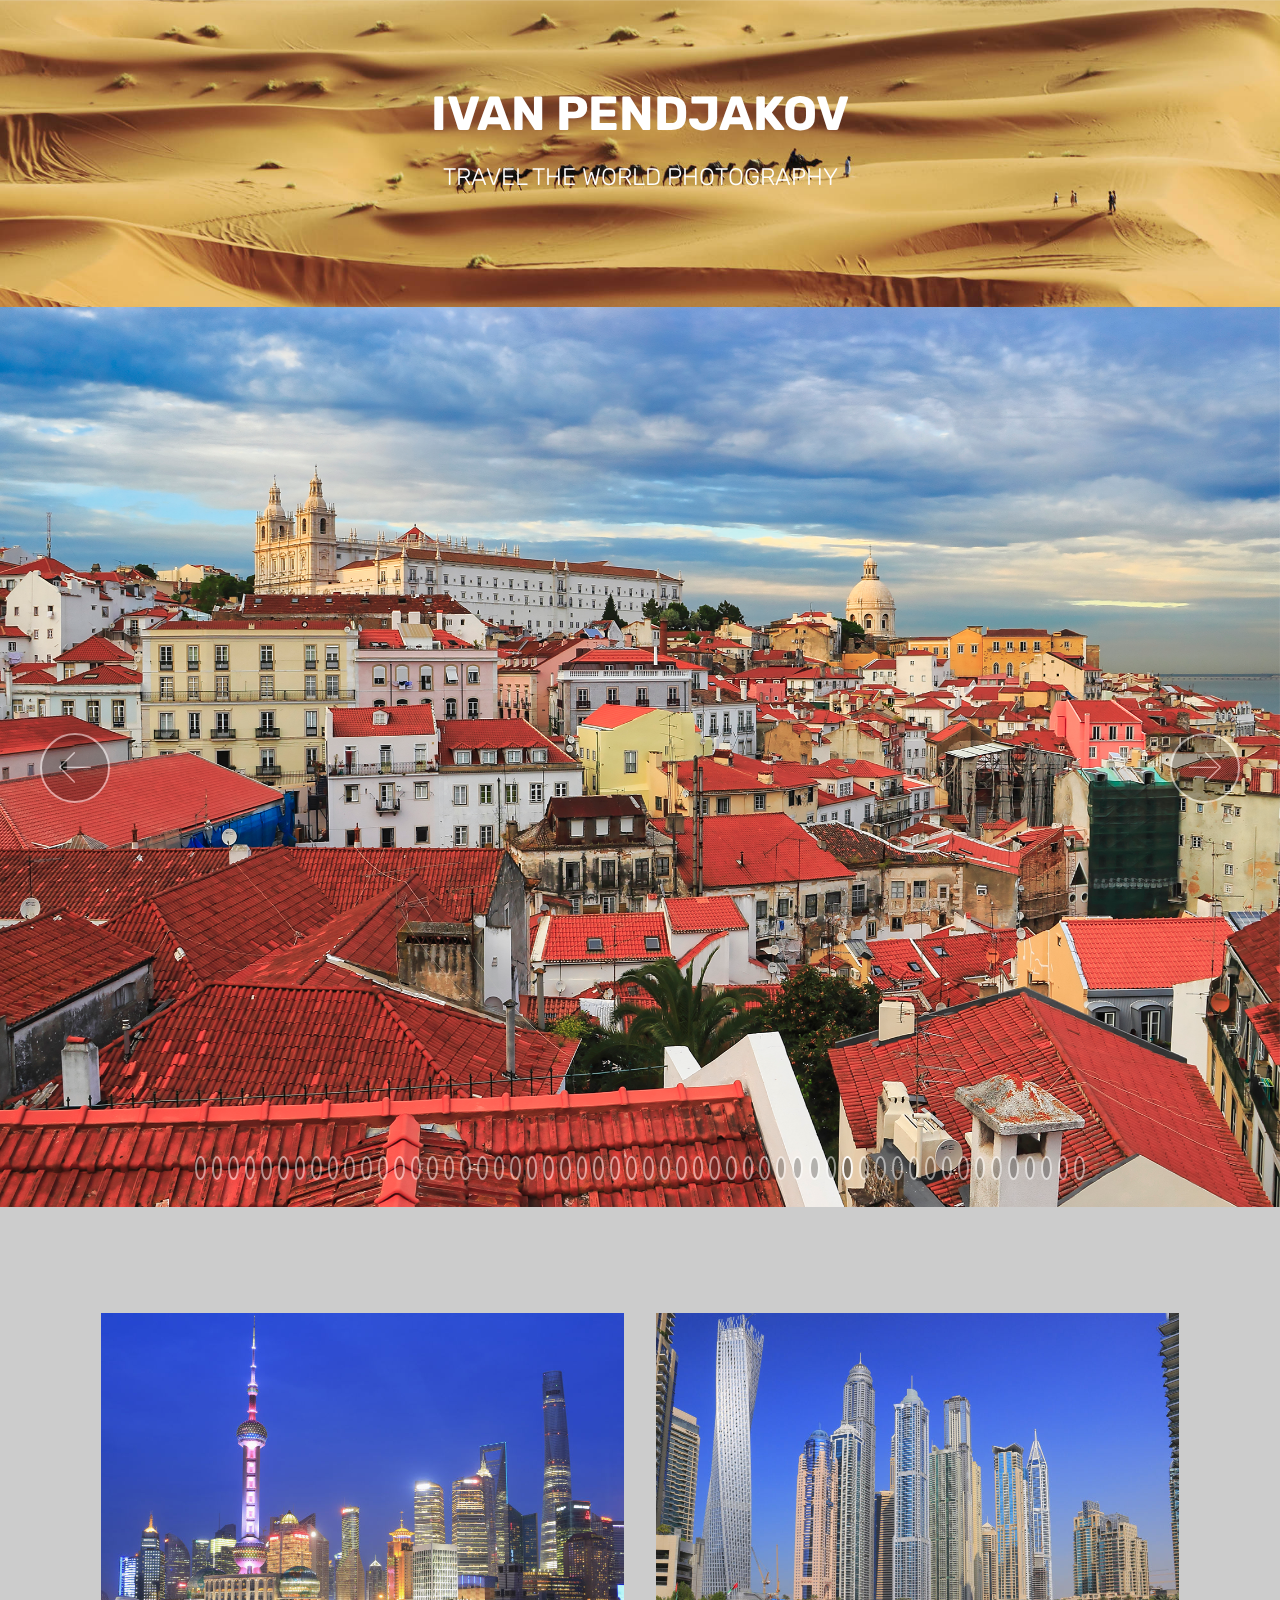
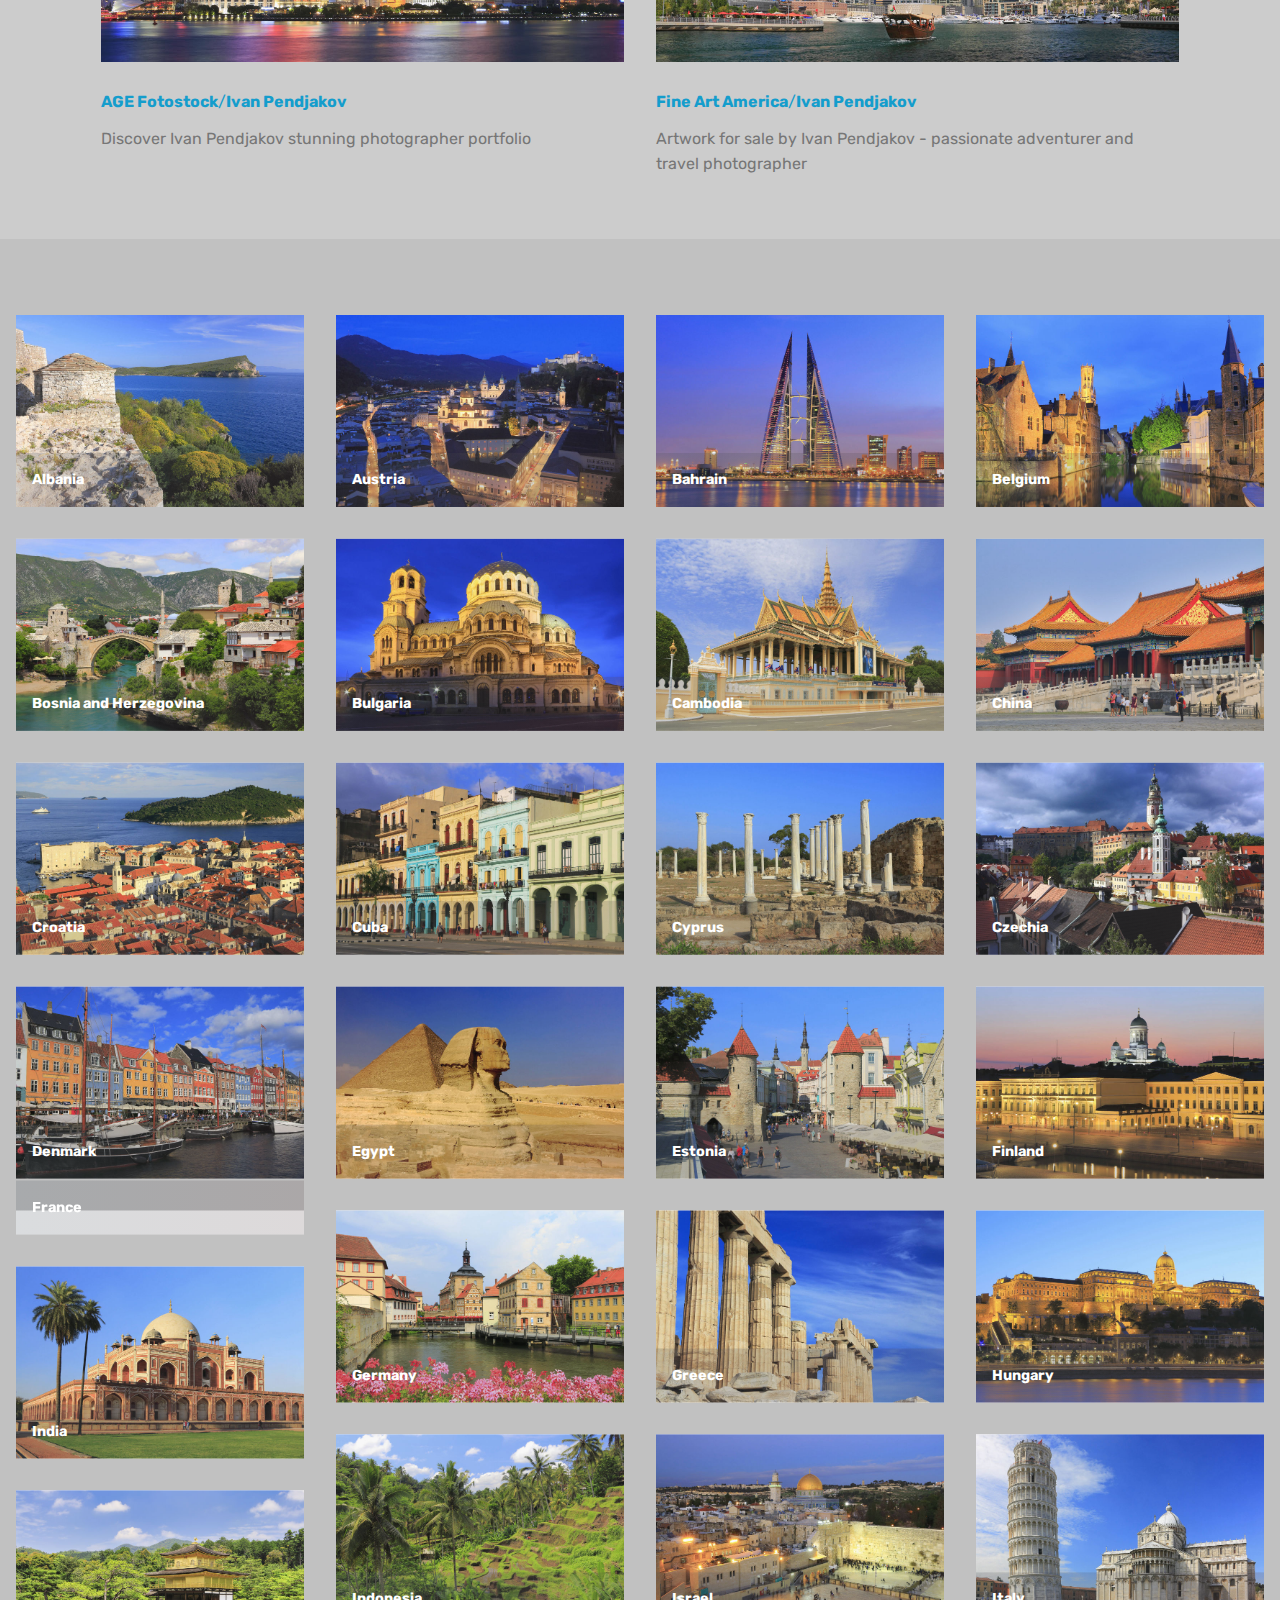
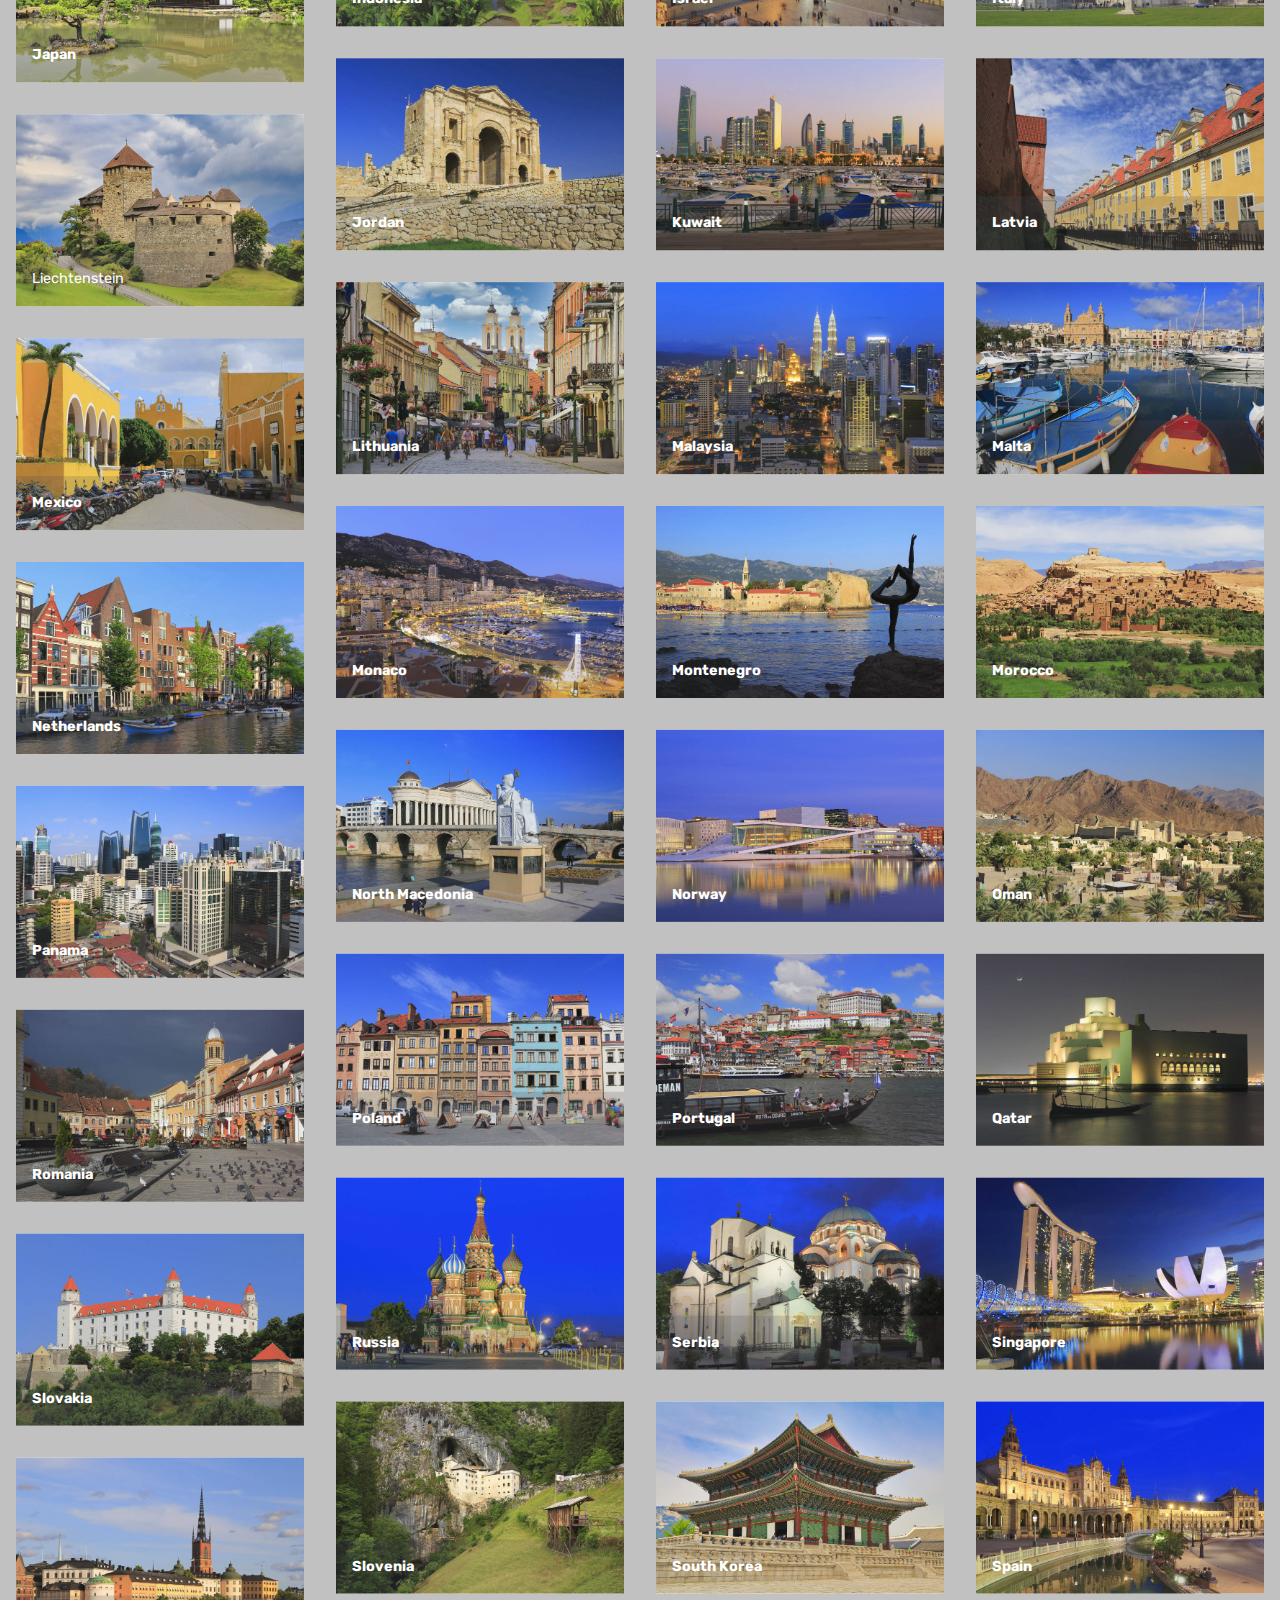
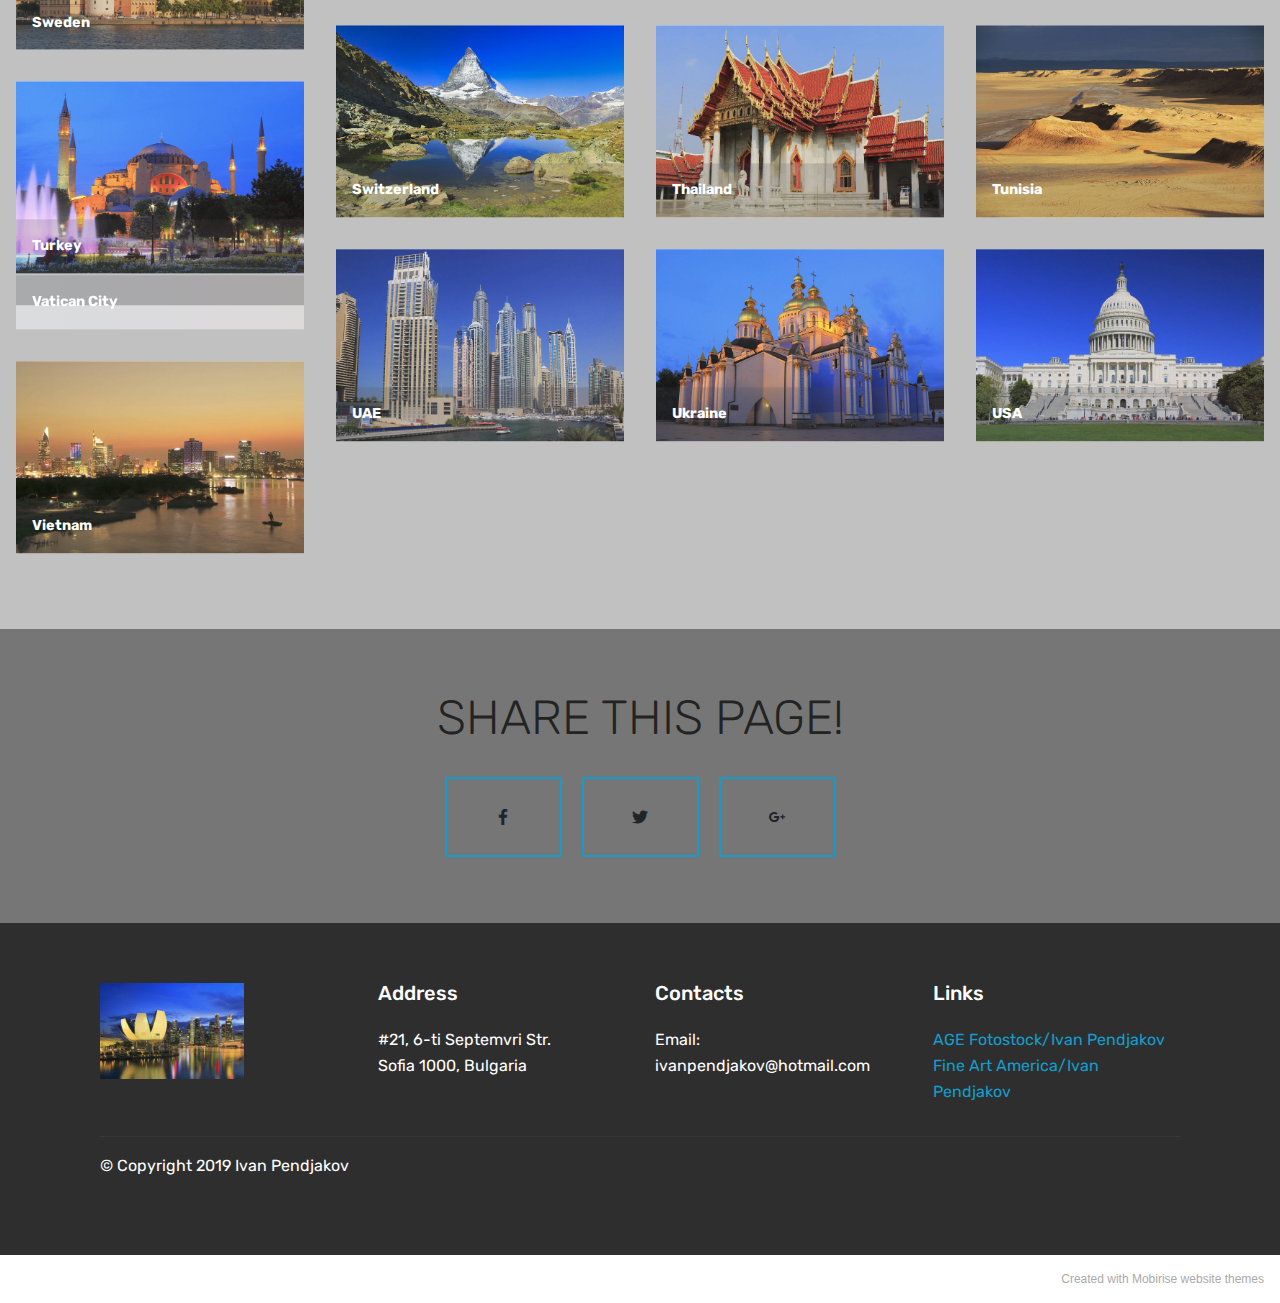
==== commit f5901812: "create github pages" ====
--- a/index.html
+++ b/index.html
@@ -54,7 +54,7 @@
 
     
 
-    <div class="full-screen"><div class="mbr-slider slide carousel" data-keyboard="false" data-ride="carousel" data-interval="4000" data-pause="true"><ol class="carousel-indicators"><li data-app-prevent-settings="" data-target="#slider1-e" class=" active" data-slide-to="0"></li><li data-app-prevent-settings="" data-target="#slider1-e" data-slide-to="1"></li><li data-app-prevent-settings="" data-target="#slider1-e" data-slide-to="2"></li><li data-app-prevent-settings="" data-target="#slider1-e" data-slide-to="3"></li><li data-app-prevent-settings="" data-target="#slider1-e" data-slide-to="4"></li><li data-app-prevent-settings="" data-target="#slider1-e" data-slide-to="5"></li><li data-app-prevent-settings="" data-target="#slider1-e" data-slide-to="6"></li><li data-app-prevent-settings="" data-target="#slider1-e" data-slide-to="7"></li><li data-app-prevent-settings="" data-target="#slider1-e" data-slide-to="8"></li><li data-app-prevent-settings="" data-target="#slider1-e" data-slide-to="9"></li><li data-app-prevent-settings="" data-target="#slider1-e" data-slide-to="10"></li><li data-app-prevent-settings="" data-target="#slider1-e" data-slide-to="11"></li><li data-app-prevent-settings="" data-target="#slider1-e" data-slide-to="12"></li><li data-app-prevent-settings="" data-target="#slider1-e" data-slide-to="13"></li><li data-app-prevent-settings="" data-target="#slider1-e" data-slide-to="14"></li><li data-app-prevent-settings="" data-target="#slider1-e" data-slide-to="15"></li><li data-app-prevent-settings="" data-target="#slider1-e" data-slide-to="16"></li><li data-app-prevent-settings="" data-target="#slider1-e" data-slide-to="17"></li><li data-app-prevent-settings="" data-target="#slider1-e" data-slide-to="18"></li><li data-app-prevent-settings="" data-target="#slider1-e" data-slide-to="19"></li><li data-app-prevent-settings="" data-target="#slider1-e" data-slide-to="20"></li><li data-app-prevent-settings="" data-target="#slider1-e" data-slide-to="21"></li><li data-app-prevent-settings="" data-target="#slider1-e" data-slide-to="22"></li><li data-app-prevent-settings="" data-target="#slider1-e" data-slide-to="23"></li><li data-app-prevent-settings="" data-target="#slider1-e" data-slide-to="24"></li><li data-app-prevent-settings="" data-target="#slider1-e" data-slide-to="25"></li><li data-app-prevent-settings="" data-target="#slider1-e" data-slide-to="26"></li><li data-app-prevent-settings="" data-target="#slider1-e" data-slide-to="27"></li><li data-app-prevent-settings="" data-target="#slider1-e" data-slide-to="28"></li><li data-app-prevent-settings="" data-target="#slider1-e" data-slide-to="29"></li><li data-app-prevent-settings="" data-target="#slider1-e" data-slide-to="30"></li><li data-app-prevent-settings="" data-target="#slider1-e" data-slide-to="31"></li><li data-app-prevent-settings="" data-target="#slider1-e" data-slide-to="32"></li><li data-app-prevent-settings="" data-target="#slider1-e" data-slide-to="33"></li><li data-app-prevent-settings="" data-target="#slider1-e" data-slide-to="34"></li><li data-app-prevent-settings="" data-target="#slider1-e" data-slide-to="35"></li><li data-app-prevent-settings="" data-target="#slider1-e" data-slide-to="36"></li><li data-app-prevent-settings="" data-target="#slider1-e" data-slide-to="37"></li><li data-app-prevent-settings="" data-target="#slider1-e" data-slide-to="38"></li><li data-app-prevent-settings="" data-target="#slider1-e" data-slide-to="39"></li><li data-app-prevent-settings="" data-target="#slider1-e" data-slide-to="40"></li><li data-app-prevent-settings="" data-target="#slider1-e" data-slide-to="41"></li><li data-app-prevent-settings="" data-target="#slider1-e" data-slide-to="42"></li><li data-app-prevent-settings="" data-target="#slider1-e" data-slide-to="43"></li><li data-app-prevent-settings="" data-target="#slider1-e" data-slide-to="44"></li><li data-app-prevent-settings="" data-target="#slider1-e" data-slide-to="45"></li><li data-app-prevent-settings="" data-target="#slider1-e" data-slide-to="46"></li><li data-app-prevent-settings="" data-target="#slider1-e" data-slide-to="47"></li><li data-app-prevent-settings="" data-target="#slider1-e" data-slide-to="48"></li><li data-app-prevent-settings="" data-target="#slider1-e" data-slide-to="49"></li><li data-app-prevent-settings="" data-target="#slider1-e" data-slide-to="50"></li><li data-app-prevent-settings="" data-target="#slider1-e" data-slide-to="51"></li><li data-app-prevent-settings="" data-target="#slider1-e" data-slide-to="52"></li><li data-app-prevent-settings="" data-target="#slider1-e" data-slide-to="53"></li></ol><div class="carousel-inner" role="listbox"><div class="carousel-item slider-fullscreen-image active" data-bg-video-slide="false" style="background-image: url(assets/images/img-1270.jpg);"><div class="container container-slide"><div class="image_wrapper"><img src="assets/images/img-1270.jpg" title="СЛАЪДЕР НА ЦЯЛ ЕКРАН"><div class="carousel-caption justify-content-center"><div class="col-10 align-center"></div></div></div></div></div><div class="carousel-item slider-fullscreen-image" data-bg-video-slide="false" style="background-image: url(assets/images/img-9978.jpg);"><div class="container container-slide"><div class="image_wrapper"><img src="assets/images/img-9978.jpg" title="ИЗОБРАЖНИЕ"><div class="carousel-caption justify-content-center"><div class="col-10 align-right"></div></div></div></div></div><div class="carousel-item slider-fullscreen-image" data-bg-video-slide="false" style="background-image: url(assets/images/img-8687.jpg);"><div class="container container-slide"><div class="image_wrapper"><img src="assets/images/img-8687.jpg" title="ИЗОБРАЖНИЕ"><div class="carousel-caption justify-content-center"><div class="col-10 align-right"></div></div></div></div></div><div class="carousel-item slider-fullscreen-image" data-bg-video-slide="false" style="background-image: url(assets/images/img-3982.jpg);"><div class="container container-slide"><div class="image_wrapper"><img src="assets/images/img-3982.jpg" title="Видео слайд"><div class="carousel-caption justify-content-center"><div class="col-10 align-left"></div></div></div></div></div><div class="carousel-item slider-fullscreen-image" data-bg-video-slide="false" style="background-image: url(assets/images/img-64.jpg);"><div class="container container-slide"><div class="image_wrapper"><img src="assets/images/img-64.jpg" title="ИЗОБРАЖНИЕ"><div class="carousel-caption justify-content-center"><div class="col-10 align-right"></div></div></div></div></div><div class="carousel-item slider-fullscreen-image" data-bg-video-slide="false" style="background-image: url(assets/images/img-450.jpg);"><div class="container container-slide"><div class="image_wrapper"><img src="assets/images/img-450.jpg" title="ИЗОБРАЖНИЕ"><div class="carousel-caption justify-content-center"><div class="col-10 align-right"></div></div></div></div></div><div class="carousel-item slider-fullscreen-image" data-bg-video-slide="false" style="background-image: url(assets/images/img-6348.jpg);"><div class="container container-slide"><div class="image_wrapper"><img src="assets/images/img-6348.jpg" title="ИЗОБРАЖНИЕ"><div class="carousel-caption justify-content-center"><div class="col-10 align-right"></div></div></div></div></div><div class="carousel-item slider-fullscreen-image" data-bg-video-slide="false" style="background-image: url(assets/images/img-2563.jpg);"><div class="container container-slide"><div class="image_wrapper"><img src="assets/images/img-2563.jpg" title="ИЗОБРАЖНИЕ"><div class="carousel-caption justify-content-center"><div class="col-10 align-right"></div></div></div></div></div><div class="carousel-item slider-fullscreen-image" data-bg-video-slide="false" style="background-image: url(assets/images/img-838.jpg);"><div class="container container-slide"><div class="image_wrapper"><img src="assets/images/img-838.jpg" title="ИЗОБРАЖНИЕ"><div class="carousel-caption justify-content-center"><div class="col-10 align-right"></div></div></div></div></div><div class="carousel-item slider-fullscreen-image" data-bg-video-slide="false" style="background-image: url(assets/images/img-778.jpg);"><div class="container container-slide"><div class="image_wrapper"><img src="assets/images/img-778.jpg" title="ИЗОБРАЖНИЕ"><div class="carousel-caption justify-content-center"><div class="col-10 align-right"></div></div></div></div></div><div class="carousel-item slider-fullscreen-image" data-bg-video-slide="false" style="background-image: url(assets/images/img-4870.jpg);"><div class="container container-slide"><div class="image_wrapper"><img src="assets/images/img-4870.jpg" title="ИЗОБРАЖНИЕ"><div class="carousel-caption justify-content-center"><div class="col-10 align-right"></div></div></div></div></div><div class="carousel-item slider-fullscreen-image" data-bg-video-slide="false" style="background-image: url(assets/images/img-7223.jpg);"><div class="container container-slide"><div class="image_wrapper"><img src="assets/images/img-7223.jpg" title="ИЗОБРАЖНИЕ"><div class="carousel-caption justify-content-center"><div class="col-10 align-right"></div></div></div></div></div><div class="carousel-item slider-fullscreen-image" data-bg-video-slide="false" style="background-image: url(assets/images/img-1554.jpg);"><div class="container container-slide"><div class="image_wrapper"><img src="assets/images/img-1554.jpg" title="ИЗОБРАЖНИЕ"><div class="carousel-caption justify-content-center"><div class="col-10 align-right"></div></div></div></div></div><div class="carousel-item slider-fullscreen-image" data-bg-video-slide="false" style="background-image: url(assets/images/img-7861.jpg);"><div class="container container-slide"><div class="image_wrapper"><img src="assets/images/img-7861.jpg" title="ИЗОБРАЖНИЕ"><div class="carousel-caption justify-content-center"><div class="col-10 align-right"></div></div></div></div></div><div class="carousel-item slider-fullscreen-image" data-bg-video-slide="false" style="background-image: url(assets/images/img-468.jpg);"><div class="container container-slide"><div class="image_wrapper"><img src="assets/images/img-468.jpg" title="ИЗОБРАЖНИЕ"><div class="carousel-caption justify-content-center"><div class="col-10 align-right"></div></div></div></div></div><div class="carousel-item slider-fullscreen-image" data-bg-video-slide="false" style="background-image: url(assets/images/img-7726.jpg);"><div class="container container-slide"><div class="image_wrapper"><img src="assets/images/img-7726.jpg" title="ИЗОБРАЖНИЕ"><div class="carousel-caption justify-content-center"><div class="col-10 align-right"></div></div></div></div></div><div class="carousel-item slider-fullscreen-image" data-bg-video-slide="false" style="background-image: url(assets/images/img-4960.jpg);"><div class="container container-slide"><div class="image_wrapper"><img src="assets/images/img-4960.jpg" title="ИЗОБРАЖНИЕ"><div class="carousel-caption justify-content-center"><div class="col-10 align-right"></div></div></div></div></div><div class="carousel-item slider-fullscreen-image" data-bg-video-slide="false" style="background-image: url(assets/images/ip-uslum-110.jpg);"><div class="container container-slide"><div class="image_wrapper"><img src="assets/images/ip-uslum-110.jpg" title="СЛАЪДЕР НА ЦЯЛ ЕКРАН"><div class="carousel-caption justify-content-center"><div class="col-10 align-center"></div></div></div></div></div><div class="carousel-item slider-fullscreen-image" data-bg-video-slide="false" style="background-image: url(assets/images/img-8898.jpg);"><div class="container container-slide"><div class="image_wrapper"><img src="assets/images/img-8898.jpg" title="ИЗОБРАЖНИЕ"><div class="carousel-caption justify-content-center"><div class="col-10 align-right"></div></div></div></div></div><div class="carousel-item slider-fullscreen-image" data-bg-video-slide="false" style="background-image: url(assets/images/img-6288.jpg);"><div class="container container-slide"><div class="image_wrapper"><img src="assets/images/img-6288.jpg" title="ИЗОБРАЖНИЕ"><div class="carousel-caption justify-content-center"><div class="col-10 align-right"></div></div></div></div></div><div class="carousel-item slider-fullscreen-image" data-bg-video-slide="false" style="background-image: url(assets/images/img-552.jpg);"><div class="container container-slide"><div class="image_wrapper"><img src="assets/images/img-552.jpg" title="ИЗОБРАЖНИЕ"><div class="carousel-caption justify-content-center"><div class="col-10 align-right"></div></div></div></div></div><div class="carousel-item slider-fullscreen-image" data-bg-video-slide="false" style="background-image: url(assets/images/img-3833.jpg);"><div class="container container-slide"><div class="image_wrapper"><img src="assets/images/img-3833.jpg" title="ИЗОБРАЖНИЕ"><div class="carousel-caption justify-content-center"><div class="col-10 align-right"></div></div></div></div></div><div class="carousel-item slider-fullscreen-image" data-bg-video-slide="false" style="background-image: url(assets/images/img-4792.jpg);"><div class="container container-slide"><div class="image_wrapper"><img src="assets/images/img-4792.jpg" title="ИЗОБРАЖНИЕ"><div class="carousel-caption justify-content-center"><div class="col-10 align-right"></div></div></div></div></div><div class="carousel-item slider-fullscreen-image" data-bg-video-slide="false" style="background-image: url(assets/images/img-9749.jpg);"><div class="container container-slide"><div class="image_wrapper"><img src="assets/images/img-9749.jpg" title="ИЗОБРАЖНИЕ"><div class="carousel-caption justify-content-center"><div class="col-10 align-right"></div></div></div></div></div><div class="carousel-item slider-fullscreen-image" data-bg-video-slide="false" style="background-image: url(assets/images/img-6451.jpg);"><div class="container container-slide"><div class="image_wrapper"><img src="assets/images/img-6451.jpg" title="ИЗОБРАЖНИЕ"><div class="carousel-caption justify-content-center"><div class="col-10 align-right"></div></div></div></div></div><div class="carousel-item slider-fullscreen-image" data-bg-video-slide="false" style="background-image: url(assets/images/img-8003.jpg);"><div class="container container-slide"><div class="image_wrapper"><img src="assets/images/img-8003.jpg" title="СЛАЪДЕР НА ЦЯЛ ЕКРАН"><div class="carousel-caption justify-content-center"><div class="col-10 align-center"></div></div></div></div></div><div class="carousel-item slider-fullscreen-image" data-bg-video-slide="false" style="background-image: url(assets/images/img-1881.jpg);"><div class="container container-slide"><div class="image_wrapper"><img src="assets/images/img-1881.jpg" title="ИЗОБРАЖНИЕ"><div class="carousel-caption justify-content-center"><div class="col-10 align-right"></div></div></div></div></div><div class="carousel-item slider-fullscreen-image" data-bg-video-slide="false" style="background-image: url(assets/images/img-1781-2000x1333.jpg);"><div class="container container-slide"><div class="image_wrapper"><img src="assets/images/img-1781-2000x1333.jpg" title="ИЗОБРАЖНИЕ"><div class="carousel-caption justify-content-center"><div class="col-10 align-right"></div></div></div></div></div><div class="carousel-item slider-fullscreen-image" data-bg-video-slide="false" style="background-image: url(assets/images/img-251-2000x1333.jpg);"><div class="container container-slide"><div class="image_wrapper"><img src="assets/images/img-251-2000x1333.jpg" title="ИЗОБРАЖНИЕ"><div class="carousel-caption justify-content-center"><div class="col-10 align-right"></div></div></div></div></div><div class="carousel-item slider-fullscreen-image" data-bg-video-slide="false" style="background-image: url(assets/images/img-8276-2000x1333.jpg);"><div class="container container-slide"><div class="image_wrapper"><img src="assets/images/img-8276-2000x1333.jpg" title="ИЗОБРАЖНИЕ"><div class="carousel-caption justify-content-center"><div class="col-10 align-right"></div></div></div></div></div><div class="carousel-item slider-fullscreen-image" data-bg-video-slide="false" style="background-image: url(assets/images/img-9928.jpg);"><div class="container container-slide"><div class="image_wrapper"><img src="assets/images/img-9928.jpg" title="ИЗОБРАЖНИЕ"><div class="carousel-caption justify-content-center"><div class="col-10 align-right"></div></div></div></div></div><div class="carousel-item slider-fullscreen-image" data-bg-video-slide="false" style="background-image: url(assets/images/img-520.jpg);"><div class="container container-slide"><div class="image_wrapper"><img src="assets/images/img-520.jpg" title="ИЗОБРАЖНИЕ"><div class="carousel-caption justify-content-center"><div class="col-10 align-right"></div></div></div></div></div><div class="carousel-item slider-fullscreen-image" data-bg-video-slide="false" style="background-image: url(assets/images/img-7519-2000x1333.jpg);"><div class="container container-slide"><div class="image_wrapper"><img src="assets/images/img-7519-2000x1333.jpg" title="ИЗОБРАЖНИЕ"><div class="carousel-caption justify-content-center"><div class="col-10 align-right"></div></div></div></div></div><div class="carousel-item slider-fullscreen-image" data-bg-video-slide="false" style="background-image: url(assets/images/img-3558-2000x1333.jpg);"><div class="container container-slide"><div class="image_wrapper"><img src="assets/images/img-3558-2000x1333.jpg" title="ИЗОБРАЖНИЕ"><div class="carousel-caption justify-content-center"><div class="col-10 align-right"></div></div></div></div></div><div class="carousel-item slider-fullscreen-image" data-bg-video-slide="false" style="background-image: url(assets/images/img-8492-2000x1333.jpg);"><div class="container container-slide"><div class="image_wrapper"><img src="assets/images/img-8492-2000x1333.jpg" title="ИЗОБРАЖНИЕ"><div class="carousel-caption justify-content-center"><div class="col-10 align-right"></div></div></div></div></div><div class="carousel-item slider-fullscreen-image" data-bg-video-slide="false" style="background-image: url(assets/images/img-9990.jpg);"><div class="container container-slide"><div class="image_wrapper"><img src="assets/images/img-9990.jpg" title="ИЗОБРАЖНИЕ"><div class="carousel-caption justify-content-center"><div class="col-10 align-right"></div></div></div></div></div><div class="carousel-item slider-fullscreen-image" data-bg-video-slide="false" style="background-image: url(assets/images/img-6473.jpg);"><div class="container container-slide"><div class="image_wrapper"><img src="assets/images/img-6473.jpg" title="ИЗОБРАЖНИЕ"><div class="carousel-caption justify-content-center"><div class="col-10 align-right"></div></div></div></div></div><div class="carousel-item slider-fullscreen-image" data-bg-video-slide="false" style="background-image: url(assets/images/img-8996-2000x1333.jpg);"><div class="container container-slide"><div class="image_wrapper"><img src="assets/images/img-8996-2000x1333.jpg" title="ИЗОБРАЖНИЕ"><div class="carousel-caption justify-content-center"><div class="col-10 align-right"></div></div></div></div></div><div class="carousel-item slider-fullscreen-image" data-bg-video-slide="false" style="background-image: url(assets/images/img-4732-2000x1333.jpg);"><div class="container container-slide"><div class="image_wrapper"><img src="assets/images/img-4732-2000x1333.jpg" title="ИЗОБРАЖНИЕ"><div class="carousel-caption justify-content-center"><div class="col-10 align-right"></div></div></div></div></div><div class="carousel-item slider-fullscreen-image" data-bg-video-slide="false" style="background-image: url(assets/images/img-3300-2000x1333.jpg);"><div class="container container-slide"><div class="image_wrapper"><img src="assets/images/img-3300-2000x1333.jpg" title="ИЗОБРАЖНИЕ"><div class="carousel-caption justify-content-center"><div class="col-10 align-right"></div></div></div></div></div><div class="carousel-item slider-fullscreen-image" data-bg-video-slide="false" style="background-image: url(assets/images/img-7267.jpg);"><div class="container container-slide"><div class="image_wrapper"><img src="assets/images/img-7267.jpg" title="ИЗОБРАЖНИЕ"><div class="carousel-caption justify-content-center"><div class="col-10 align-right"></div></div></div></div></div><div class="carousel-item slider-fullscreen-image" data-bg-video-slide="false" style="background-image: url(assets/images/img-6664-2000x1333.jpg);"><div class="container container-slide"><div class="image_wrapper"><img src="assets/images/img-6664-2000x1333.jpg" title="ИЗОБРАЖНИЕ"><div class="carousel-caption justify-content-center"><div class="col-10 align-right"></div></div></div></div></div><div class="carousel-item slider-fullscreen-image" data-bg-video-slide="false" style="background-image: url(assets/images/img-4670-2000x1333.jpg);"><div class="container container-slide"><div class="image_wrapper"><img src="assets/images/img-4670-2000x1333.jpg" title="ИЗОБРАЖНИЕ"><div class="carousel-caption justify-content-center"><div class="col-10 align-right"></div></div></div></div></div><div class="carousel-item slider-fullscreen-image" data-bg-video-slide="false" style="background-image: url(assets/images/img-7235.jpg);"><div class="container container-slide"><div class="image_wrapper"><img src="assets/images/img-7235.jpg" title="ИЗОБРАЖНИЕ"><div class="carousel-caption justify-content-center"><div class="col-10 align-right"></div></div></div></div></div><div class="carousel-item slider-fullscreen-image" data-bg-video-slide="false" style="background-image: url(assets/images/img-5130-2000x1333.jpg);"><div class="container container-slide"><div class="image_wrapper"><img src="assets/images/img-5130-2000x1333.jpg" title="ИЗОБРАЖНИЕ"><div class="carousel-caption justify-content-center"><div class="col-10 align-right"></div></div></div></div></div><div class="carousel-item slider-fullscreen-image" data-bg-video-slide="false" style="background-image: url(assets/images/img-9386-2000x1333.jpg);"><div class="container container-slide"><div class="image_wrapper"><img src="assets/images/img-9386-2000x1333.jpg" title="ИЗОБРАЖНИЕ"><div class="carousel-caption justify-content-center"><div class="col-10 align-right"></div></div></div></div></div><div class="carousel-item slider-fullscreen-image" data-bg-video-slide="false" style="background-image: url(assets/images/img-1794-2000x1333.jpg);"><div class="container container-slide"><div class="image_wrapper"><img src="assets/images/img-1794-2000x1333.jpg" title="ИЗОБРАЖНИЕ"><div class="carousel-caption justify-content-center"><div class="col-10 align-right"></div></div></div></div></div><div class="carousel-item slider-fullscreen-image" data-bg-video-slide="false" style="background-image: url(assets/images/img-384.jpg);"><div class="container container-slide"><div class="image_wrapper"><img src="assets/images/img-384.jpg" title="ИЗОБРАЖНИЕ"><div class="carousel-caption justify-content-center"><div class="col-10 align-right"></div></div></div></div></div><div class="carousel-item slider-fullscreen-image" data-bg-video-slide="false" style="background-image: url(assets/images/img-4802-2000x1333.jpg);"><div class="container container-slide"><div class="image_wrapper"><img src="assets/images/img-4802-2000x1333.jpg" title="ИЗОБРАЖНИЕ"><div class="carousel-caption justify-content-center"><div class="col-10 align-right"></div></div></div></div></div><div class="carousel-item slider-fullscreen-image" data-bg-video-slide="false" style="background-image: url(assets/images/img-9252-2000x1333.jpg);"><div class="container container-slide"><div class="image_wrapper"><img src="assets/images/img-9252-2000x1333.jpg" title="ИЗОБРАЖНИЕ"><div class="carousel-caption justify-content-center"><div class="col-10 align-right"></div></div></div></div></div><div class="carousel-item slider-fullscreen-image" data-bg-video-slide="false" style="background-image: url(assets/images/img-1978.jpg);"><div class="container container-slide"><div class="image_wrapper"><img src="assets/images/img-1978.jpg" title="ИЗОБРАЖНИЕ"><div class="carousel-caption justify-content-center"><div class="col-10 align-right"></div></div></div></div></div><div class="carousel-item slider-fullscreen-image" data-bg-video-slide="false" style="background-image: url(assets/images/img-315.jpg);"><div class="container container-slide"><div class="image_wrapper"><img src="assets/images/img-315.jpg" title="СЛАЪДЕР НА ЦЯЛ ЕКРАН"><div class="carousel-caption justify-content-center"><div class="col-10 align-center"></div></div></div></div></div><div class="carousel-item slider-fullscreen-image" data-bg-video-slide="false" style="background-image: url(assets/images/img-509-2000x1333.jpg);"><div class="container container-slide"><div class="image_wrapper"><img src="assets/images/img-509-2000x1333.jpg" title="ИЗОБРАЖНИЕ"><div class="carousel-caption justify-content-center"><div class="col-10 align-right"></div></div></div></div></div><div class="carousel-item slider-fullscreen-image" data-bg-video-slide="false" style="background-image: url(assets/images/img-7150.jpg);"><div class="container container-slide"><div class="image_wrapper"><img src="assets/images/img-7150.jpg" title="ИЗОБРАЖНИЕ"><div class="carousel-caption justify-content-center"><div class="col-10 align-right"></div></div></div></div></div></div><a data-app-prevent-settings="" class="carousel-control carousel-control-prev" role="button" data-slide="prev" href="#slider1-e"><span aria-hidden="true" class="mbri-left mbr-iconfont"></span><span class="sr-only">Previous</span></a><a data-app-prevent-settings="" class="carousel-control carousel-control-next" role="button" data-slide="next" href="#slider1-e"><span aria-hidden="true" class="mbri-right mbr-iconfont"></span><span class="sr-only">Next</span></a></div></div>
+    <div class="full-screen"><div class="mbr-slider slide carousel" data-keyboard="false" data-ride="carousel" data-interval="4000" data-pause="true"><ol class="carousel-indicators"><li data-app-prevent-settings="" data-target="#slider1-e" data-slide-to="0"></li><li data-app-prevent-settings="" data-target="#slider1-e" data-slide-to="1"></li><li data-app-prevent-settings="" data-target="#slider1-e" data-slide-to="2"></li><li data-app-prevent-settings="" data-target="#slider1-e" data-slide-to="3"></li><li data-app-prevent-settings="" data-target="#slider1-e" data-slide-to="4"></li><li data-app-prevent-settings="" data-target="#slider1-e" data-slide-to="5"></li><li data-app-prevent-settings="" data-target="#slider1-e" data-slide-to="6"></li><li data-app-prevent-settings="" data-target="#slider1-e" data-slide-to="7"></li><li data-app-prevent-settings="" data-target="#slider1-e" data-slide-to="8"></li><li data-app-prevent-settings="" data-target="#slider1-e" data-slide-to="9"></li><li data-app-prevent-settings="" data-target="#slider1-e" data-slide-to="10"></li><li data-app-prevent-settings="" data-target="#slider1-e" data-slide-to="11"></li><li data-app-prevent-settings="" data-target="#slider1-e" data-slide-to="12"></li><li data-app-prevent-settings="" data-target="#slider1-e" data-slide-to="13"></li><li data-app-prevent-settings="" data-target="#slider1-e" data-slide-to="14"></li><li data-app-prevent-settings="" data-target="#slider1-e" data-slide-to="15"></li><li data-app-prevent-settings="" data-target="#slider1-e" data-slide-to="16"></li><li data-app-prevent-settings="" data-target="#slider1-e" data-slide-to="17"></li><li data-app-prevent-settings="" data-target="#slider1-e" data-slide-to="18"></li><li data-app-prevent-settings="" data-target="#slider1-e" data-slide-to="19"></li><li data-app-prevent-settings="" data-target="#slider1-e" data-slide-to="20"></li><li data-app-prevent-settings="" data-target="#slider1-e" data-slide-to="21"></li><li data-app-prevent-settings="" data-target="#slider1-e" data-slide-to="22"></li><li data-app-prevent-settings="" data-target="#slider1-e" data-slide-to="23"></li><li data-app-prevent-settings="" data-target="#slider1-e" data-slide-to="24"></li><li data-app-prevent-settings="" data-target="#slider1-e" data-slide-to="25"></li><li data-app-prevent-settings="" data-target="#slider1-e" data-slide-to="26"></li><li data-app-prevent-settings="" data-target="#slider1-e" data-slide-to="27"></li><li data-app-prevent-settings="" data-target="#slider1-e" data-slide-to="28"></li><li data-app-prevent-settings="" data-target="#slider1-e" data-slide-to="29"></li><li data-app-prevent-settings="" data-target="#slider1-e" data-slide-to="30"></li><li data-app-prevent-settings="" data-target="#slider1-e" data-slide-to="31"></li><li data-app-prevent-settings="" data-target="#slider1-e" data-slide-to="32"></li><li data-app-prevent-settings="" data-target="#slider1-e" data-slide-to="33"></li><li data-app-prevent-settings="" data-target="#slider1-e" data-slide-to="34"></li><li data-app-prevent-settings="" data-target="#slider1-e" data-slide-to="35"></li><li data-app-prevent-settings="" data-target="#slider1-e" data-slide-to="36"></li><li data-app-prevent-settings="" data-target="#slider1-e" data-slide-to="37"></li><li data-app-prevent-settings="" data-target="#slider1-e" data-slide-to="38"></li><li data-app-prevent-settings="" data-target="#slider1-e" class=" active" data-slide-to="39"></li><li data-app-prevent-settings="" data-target="#slider1-e" data-slide-to="40"></li><li data-app-prevent-settings="" data-target="#slider1-e" data-slide-to="41"></li><li data-app-prevent-settings="" data-target="#slider1-e" data-slide-to="42"></li><li data-app-prevent-settings="" data-target="#slider1-e" data-slide-to="43"></li><li data-app-prevent-settings="" data-target="#slider1-e" data-slide-to="44"></li><li data-app-prevent-settings="" data-target="#slider1-e" data-slide-to="45"></li><li data-app-prevent-settings="" data-target="#slider1-e" data-slide-to="46"></li><li data-app-prevent-settings="" data-target="#slider1-e" data-slide-to="47"></li><li data-app-prevent-settings="" data-target="#slider1-e" data-slide-to="48"></li><li data-app-prevent-settings="" data-target="#slider1-e" data-slide-to="49"></li><li data-app-prevent-settings="" data-target="#slider1-e" data-slide-to="50"></li><li data-app-prevent-settings="" data-target="#slider1-e" data-slide-to="51"></li><li data-app-prevent-settings="" data-target="#slider1-e" data-slide-to="52"></li><li data-app-prevent-settings="" data-target="#slider1-e" data-slide-to="53"></li></ol><div class="carousel-inner" role="listbox"><div class="carousel-item slider-fullscreen-image" data-bg-video-slide="false" style="background-image: url(assets/images/img-1270.jpg);"><div class="container container-slide"><div class="image_wrapper"><img src="assets/images/img-1270.jpg" title="СЛАЪДЕР НА ЦЯЛ ЕКРАН"><div class="carousel-caption justify-content-center"><div class="col-10 align-center"></div></div></div></div></div><div class="carousel-item slider-fullscreen-image" data-bg-video-slide="false" style="background-image: url(assets/images/img-9978.jpg);"><div class="container container-slide"><div class="image_wrapper"><img src="assets/images/img-9978.jpg" title="ИЗОБРАЖНИЕ"><div class="carousel-caption justify-content-center"><div class="col-10 align-right"></div></div></div></div></div><div class="carousel-item slider-fullscreen-image" data-bg-video-slide="false" style="background-image: url(assets/images/img-8687.jpg);"><div class="container container-slide"><div class="image_wrapper"><img src="assets/images/img-8687.jpg" title="ИЗОБРАЖНИЕ"><div class="carousel-caption justify-content-center"><div class="col-10 align-right"></div></div></div></div></div><div class="carousel-item slider-fullscreen-image" data-bg-video-slide="false" style="background-image: url(assets/images/img-3982.jpg);"><div class="container container-slide"><div class="image_wrapper"><img src="assets/images/img-3982.jpg" title="Видео слайд"><div class="carousel-caption justify-content-center"><div class="col-10 align-left"></div></div></div></div></div><div class="carousel-item slider-fullscreen-image" data-bg-video-slide="false" style="background-image: url(assets/images/img-64.jpg);"><div class="container container-slide"><div class="image_wrapper"><img src="assets/images/img-64.jpg" title="ИЗОБРАЖНИЕ"><div class="carousel-caption justify-content-center"><div class="col-10 align-right"></div></div></div></div></div><div class="carousel-item slider-fullscreen-image" data-bg-video-slide="false" style="background-image: url(assets/images/img-450.jpg);"><div class="container container-slide"><div class="image_wrapper"><img src="assets/images/img-450.jpg" title="ИЗОБРАЖНИЕ"><div class="carousel-caption justify-content-center"><div class="col-10 align-right"></div></div></div></div></div><div class="carousel-item slider-fullscreen-image" data-bg-video-slide="false" style="background-image: url(assets/images/img-6348.jpg);"><div class="container container-slide"><div class="image_wrapper"><img src="assets/images/img-6348.jpg" title="ИЗОБРАЖНИЕ"><div class="carousel-caption justify-content-center"><div class="col-10 align-right"></div></div></div></div></div><div class="carousel-item slider-fullscreen-image" data-bg-video-slide="false" style="background-image: url(assets/images/img-2563.jpg);"><div class="container container-slide"><div class="image_wrapper"><img src="assets/images/img-2563.jpg" title="ИЗОБРАЖНИЕ"><div class="carousel-caption justify-content-center"><div class="col-10 align-right"></div></div></div></div></div><div class="carousel-item slider-fullscreen-image" data-bg-video-slide="false" style="background-image: url(assets/images/img-838.jpg);"><div class="container container-slide"><div class="image_wrapper"><img src="assets/images/img-838.jpg" title="ИЗОБРАЖНИЕ"><div class="carousel-caption justify-content-center"><div class="col-10 align-right"></div></div></div></div></div><div class="carousel-item slider-fullscreen-image" data-bg-video-slide="false" style="background-image: url(assets/images/img-778.jpg);"><div class="container container-slide"><div class="image_wrapper"><img src="assets/images/img-778.jpg" title="ИЗОБРАЖНИЕ"><div class="carousel-caption justify-content-center"><div class="col-10 align-right"></div></div></div></div></div><div class="carousel-item slider-fullscreen-image" data-bg-video-slide="false" style="background-image: url(assets/images/img-4870.jpg);"><div class="container container-slide"><div class="image_wrapper"><img src="assets/images/img-4870.jpg" title="ИЗОБРАЖНИЕ"><div class="carousel-caption justify-content-center"><div class="col-10 align-right"></div></div></div></div></div><div class="carousel-item slider-fullscreen-image" data-bg-video-slide="false" style="background-image: url(assets/images/img-7223.jpg);"><div class="container container-slide"><div class="image_wrapper"><img src="assets/images/img-7223.jpg" title="ИЗОБРАЖНИЕ"><div class="carousel-caption justify-content-center"><div class="col-10 align-right"></div></div></div></div></div><div class="carousel-item slider-fullscreen-image" data-bg-video-slide="false" style="background-image: url(assets/images/img-1554.jpg);"><div class="container container-slide"><div class="image_wrapper"><img src="assets/images/img-1554.jpg" title="ИЗОБРАЖНИЕ"><div class="carousel-caption justify-content-center"><div class="col-10 align-right"></div></div></div></div></div><div class="carousel-item slider-fullscreen-image" data-bg-video-slide="false" style="background-image: url(assets/images/img-7861.jpg);"><div class="container container-slide"><div class="image_wrapper"><img src="assets/images/img-7861.jpg" title="ИЗОБРАЖНИЕ"><div class="carousel-caption justify-content-center"><div class="col-10 align-right"></div></div></div></div></div><div class="carousel-item slider-fullscreen-image" data-bg-video-slide="false" style="background-image: url(assets/images/img-468.jpg);"><div class="container container-slide"><div class="image_wrapper"><img src="assets/images/img-468.jpg" title="ИЗОБРАЖНИЕ"><div class="carousel-caption justify-content-center"><div class="col-10 align-right"></div></div></div></div></div><div class="carousel-item slider-fullscreen-image" data-bg-video-slide="false" style="background-image: url(assets/images/img-7726.jpg);"><div class="container container-slide"><div class="image_wrapper"><img src="assets/images/img-7726.jpg" title="ИЗОБРАЖНИЕ"><div class="carousel-caption justify-content-center"><div class="col-10 align-right"></div></div></div></div></div><div class="carousel-item slider-fullscreen-image" data-bg-video-slide="false" style="background-image: url(assets/images/img-4960.jpg);"><div class="container container-slide"><div class="image_wrapper"><img src="assets/images/img-4960.jpg" title="ИЗОБРАЖНИЕ"><div class="carousel-caption justify-content-center"><div class="col-10 align-right"></div></div></div></div></div><div class="carousel-item slider-fullscreen-image" data-bg-video-slide="false" style="background-image: url(assets/images/ip-uslum-110.jpg);"><div class="container container-slide"><div class="image_wrapper"><img src="assets/images/ip-uslum-110.jpg" title="СЛАЪДЕР НА ЦЯЛ ЕКРАН"><div class="carousel-caption justify-content-center"><div class="col-10 align-center"></div></div></div></div></div><div class="carousel-item slider-fullscreen-image" data-bg-video-slide="false" style="background-image: url(assets/images/img-8898.jpg);"><div class="container container-slide"><div class="image_wrapper"><img src="assets/images/img-8898.jpg" title="ИЗОБРАЖНИЕ"><div class="carousel-caption justify-content-center"><div class="col-10 align-right"></div></div></div></div></div><div class="carousel-item slider-fullscreen-image" data-bg-video-slide="false" style="background-image: url(assets/images/img-6288.jpg);"><div class="container container-slide"><div class="image_wrapper"><img src="assets/images/img-6288.jpg" title="ИЗОБРАЖНИЕ"><div class="carousel-caption justify-content-center"><div class="col-10 align-right"></div></div></div></div></div><div class="carousel-item slider-fullscreen-image" data-bg-video-slide="false" style="background-image: url(assets/images/img-552.jpg);"><div class="container container-slide"><div class="image_wrapper"><img src="assets/images/img-552.jpg" title="ИЗОБРАЖНИЕ"><div class="carousel-caption justify-content-center"><div class="col-10 align-right"></div></div></div></div></div><div class="carousel-item slider-fullscreen-image" data-bg-video-slide="false" style="background-image: url(assets/images/img-3833.jpg);"><div class="container container-slide"><div class="image_wrapper"><img src="assets/images/img-3833.jpg" title="ИЗОБРАЖНИЕ"><div class="carousel-caption justify-content-center"><div class="col-10 align-right"></div></div></div></div></div><div class="carousel-item slider-fullscreen-image" data-bg-video-slide="false" style="background-image: url(assets/images/img-4792.jpg);"><div class="container container-slide"><div class="image_wrapper"><img src="assets/images/img-4792.jpg" title="ИЗОБРАЖНИЕ"><div class="carousel-caption justify-content-center"><div class="col-10 align-right"></div></div></div></div></div><div class="carousel-item slider-fullscreen-image" data-bg-video-slide="false" style="background-image: url(assets/images/img-9749.jpg);"><div class="container container-slide"><div class="image_wrapper"><img src="assets/images/img-9749.jpg" title="ИЗОБРАЖНИЕ"><div class="carousel-caption justify-content-center"><div class="col-10 align-right"></div></div></div></div></div><div class="carousel-item slider-fullscreen-image" data-bg-video-slide="false" style="background-image: url(assets/images/img-6451.jpg);"><div class="container container-slide"><div class="image_wrapper"><img src="assets/images/img-6451.jpg" title="ИЗОБРАЖНИЕ"><div class="carousel-caption justify-content-center"><div class="col-10 align-right"></div></div></div></div></div><div class="carousel-item slider-fullscreen-image" data-bg-video-slide="false" style="background-image: url(assets/images/img-8003.jpg);"><div class="container container-slide"><div class="image_wrapper"><img src="assets/images/img-8003.jpg" title="СЛАЪДЕР НА ЦЯЛ ЕКРАН"><div class="carousel-caption justify-content-center"><div class="col-10 align-center"></div></div></div></div></div><div class="carousel-item slider-fullscreen-image" data-bg-video-slide="false" style="background-image: url(assets/images/img-1881.jpg);"><div class="container container-slide"><div class="image_wrapper"><img src="assets/images/img-1881.jpg" title="ИЗОБРАЖНИЕ"><div class="carousel-caption justify-content-center"><div class="col-10 align-right"></div></div></div></div></div><div class="carousel-item slider-fullscreen-image" data-bg-video-slide="false" style="background-image: url(assets/images/img-1781.jpg);"><div class="container container-slide"><div class="image_wrapper"><img src="assets/images/img-1781.jpg" title="ИЗОБРАЖНИЕ"><div class="carousel-caption justify-content-center"><div class="col-10 align-right"></div></div></div></div></div><div class="carousel-item slider-fullscreen-image" data-bg-video-slide="false" style="background-image: url(assets/images/img-251.jpg);"><div class="container container-slide"><div class="image_wrapper"><img src="assets/images/img-251.jpg" title="ИЗОБРАЖНИЕ"><div class="carousel-caption justify-content-center"><div class="col-10 align-right"></div></div></div></div></div><div class="carousel-item slider-fullscreen-image" data-bg-video-slide="false" style="background-image: url(assets/images/img-8276.jpg);"><div class="container container-slide"><div class="image_wrapper"><img src="assets/images/img-8276.jpg" title="ИЗОБРАЖНИЕ"><div class="carousel-caption justify-content-center"><div class="col-10 align-right"></div></div></div></div></div><div class="carousel-item slider-fullscreen-image" data-bg-video-slide="false" style="background-image: url(assets/images/img-9928.jpg);"><div class="container container-slide"><div class="image_wrapper"><img src="assets/images/img-9928.jpg" title="ИЗОБРАЖНИЕ"><div class="carousel-caption justify-content-center"><div class="col-10 align-right"></div></div></div></div></div><div class="carousel-item slider-fullscreen-image" data-bg-video-slide="false" style="background-image: url(assets/images/img-520.jpg);"><div class="container container-slide"><div class="image_wrapper"><img src="assets/images/img-520.jpg" title="ИЗОБРАЖНИЕ"><div class="carousel-caption justify-content-center"><div class="col-10 align-right"></div></div></div></div></div><div class="carousel-item slider-fullscreen-image" data-bg-video-slide="false" style="background-image: url(assets/images/img-7519.jpg);"><div class="container container-slide"><div class="image_wrapper"><img src="assets/images/img-7519.jpg" title="ИЗОБРАЖНИЕ"><div class="carousel-caption justify-content-center"><div class="col-10 align-right"></div></div></div></div></div><div class="carousel-item slider-fullscreen-image" data-bg-video-slide="false" style="background-image: url(assets/images/img-3558.jpg);"><div class="container container-slide"><div class="image_wrapper"><img src="assets/images/img-3558.jpg" title="ИЗОБРАЖНИЕ"><div class="carousel-caption justify-content-center"><div class="col-10 align-right"></div></div></div></div></div><div class="carousel-item slider-fullscreen-image" data-bg-video-slide="false" style="background-image: url(assets/images/img-8492.jpg);"><div class="container container-slide"><div class="image_wrapper"><img src="assets/images/img-8492.jpg" title="ИЗОБРАЖНИЕ"><div class="carousel-caption justify-content-center"><div class="col-10 align-right"></div></div></div></div></div><div class="carousel-item slider-fullscreen-image" data-bg-video-slide="false" style="background-image: url(assets/images/img-9990.jpg);"><div class="container container-slide"><div class="image_wrapper"><img src="assets/images/img-9990.jpg" title="ИЗОБРАЖНИЕ"><div class="carousel-caption justify-content-center"><div class="col-10 align-right"></div></div></div></div></div><div class="carousel-item slider-fullscreen-image" data-bg-video-slide="false" style="background-image: url(assets/images/img-6473.jpg);"><div class="container container-slide"><div class="image_wrapper"><img src="assets/images/img-6473.jpg" title="ИЗОБРАЖНИЕ"><div class="carousel-caption justify-content-center"><div class="col-10 align-right"></div></div></div></div></div><div class="carousel-item slider-fullscreen-image" data-bg-video-slide="false" style="background-image: url(assets/images/img-8996.jpg);"><div class="container container-slide"><div class="image_wrapper"><img src="assets/images/img-8996.jpg" title="ИЗОБРАЖНИЕ"><div class="carousel-caption justify-content-center"><div class="col-10 align-right"></div></div></div></div></div><div class="carousel-item slider-fullscreen-image" data-bg-video-slide="false" style="background-image: url(assets/images/img-4732.jpg);"><div class="container container-slide"><div class="image_wrapper"><img src="assets/images/img-4732.jpg" title="ИЗОБРАЖНИЕ"><div class="carousel-caption justify-content-center"><div class="col-10 align-right"></div></div></div></div></div><div class="carousel-item slider-fullscreen-image active" data-bg-video-slide="false" style="background-image: url(assets/images/img-3300.jpg);"><div class="container container-slide"><div class="image_wrapper"><img src="assets/images/img-3300.jpg" title="ИЗОБРАЖНИЕ"><div class="carousel-caption justify-content-center"><div class="col-10 align-right"></div></div></div></div></div><div class="carousel-item slider-fullscreen-image" data-bg-video-slide="false" style="background-image: url(assets/images/img-7267.jpg);"><div class="container container-slide"><div class="image_wrapper"><img src="assets/images/img-7267.jpg" title="ИЗОБРАЖНИЕ"><div class="carousel-caption justify-content-center"><div class="col-10 align-right"></div></div></div></div></div><div class="carousel-item slider-fullscreen-image" data-bg-video-slide="false" style="background-image: url(assets/images/img-6664-2000x1333.jpg);"><div class="container container-slide"><div class="image_wrapper"><img src="assets/images/img-6664-2000x1333.jpg" title="ИЗОБРАЖНИЕ"><div class="carousel-caption justify-content-center"><div class="col-10 align-right"></div></div></div></div></div><div class="carousel-item slider-fullscreen-image" data-bg-video-slide="false" style="background-image: url(assets/images/img-4670-2000x1333.jpg);"><div class="container container-slide"><div class="image_wrapper"><img src="assets/images/img-4670-2000x1333.jpg" title="ИЗОБРАЖНИЕ"><div class="carousel-caption justify-content-center"><div class="col-10 align-right"></div></div></div></div></div><div class="carousel-item slider-fullscreen-image" data-bg-video-slide="false" style="background-image: url(assets/images/img-7235.jpg);"><div class="container container-slide"><div class="image_wrapper"><img src="assets/images/img-7235.jpg" title="ИЗОБРАЖНИЕ"><div class="carousel-caption justify-content-center"><div class="col-10 align-right"></div></div></div></div></div><div class="carousel-item slider-fullscreen-image" data-bg-video-slide="false" style="background-image: url(assets/images/img-5130-2000x1333.jpg);"><div class="container container-slide"><div class="image_wrapper"><img src="assets/images/img-5130-2000x1333.jpg" title="ИЗОБРАЖНИЕ"><div class="carousel-caption justify-content-center"><div class="col-10 align-right"></div></div></div></div></div><div class="carousel-item slider-fullscreen-image" data-bg-video-slide="false" style="background-image: url(assets/images/img-9386-2000x1333.jpg);"><div class="container container-slide"><div class="image_wrapper"><img src="assets/images/img-9386-2000x1333.jpg" title="ИЗОБРАЖНИЕ"><div class="carousel-caption justify-content-center"><div class="col-10 align-right"></div></div></div></div></div><div class="carousel-item slider-fullscreen-image" data-bg-video-slide="false" style="background-image: url(assets/images/img-1794-2000x1333.jpg);"><div class="container container-slide"><div class="image_wrapper"><img src="assets/images/img-1794-2000x1333.jpg" title="ИЗОБРАЖНИЕ"><div class="carousel-caption justify-content-center"><div class="col-10 align-right"></div></div></div></div></div><div class="carousel-item slider-fullscreen-image" data-bg-video-slide="false" style="background-image: url(assets/images/img-384.jpg);"><div class="container container-slide"><div class="image_wrapper"><img src="assets/images/img-384.jpg" title="ИЗОБРАЖНИЕ"><div class="carousel-caption justify-content-center"><div class="col-10 align-right"></div></div></div></div></div><div class="carousel-item slider-fullscreen-image" data-bg-video-slide="false" style="background-image: url(assets/images/img-4802-2000x1333.jpg);"><div class="container container-slide"><div class="image_wrapper"><img src="assets/images/img-4802-2000x1333.jpg" title="ИЗОБРАЖНИЕ"><div class="carousel-caption justify-content-center"><div class="col-10 align-right"></div></div></div></div></div><div class="carousel-item slider-fullscreen-image" data-bg-video-slide="false" style="background-image: url(assets/images/img-9252-2000x1333.jpg);"><div class="container container-slide"><div class="image_wrapper"><img src="assets/images/img-9252-2000x1333.jpg" title="ИЗОБРАЖНИЕ"><div class="carousel-caption justify-content-center"><div class="col-10 align-right"></div></div></div></div></div><div class="carousel-item slider-fullscreen-image" data-bg-video-slide="false" style="background-image: url(assets/images/img-1978.jpg);"><div class="container container-slide"><div class="image_wrapper"><img src="assets/images/img-1978.jpg" title="ИЗОБРАЖНИЕ"><div class="carousel-caption justify-content-center"><div class="col-10 align-right"></div></div></div></div></div><div class="carousel-item slider-fullscreen-image" data-bg-video-slide="false" style="background-image: url(assets/images/img-315.jpg);"><div class="container container-slide"><div class="image_wrapper"><img src="assets/images/img-315.jpg" title="СЛАЪДЕР НА ЦЯЛ ЕКРАН"><div class="carousel-caption justify-content-center"><div class="col-10 align-center"></div></div></div></div></div><div class="carousel-item slider-fullscreen-image" data-bg-video-slide="false" style="background-image: url(assets/images/img-509-2000x1333.jpg);"><div class="container container-slide"><div class="image_wrapper"><img src="assets/images/img-509-2000x1333.jpg" title="ИЗОБРАЖНИЕ"><div class="carousel-caption justify-content-center"><div class="col-10 align-right"></div></div></div></div></div><div class="carousel-item slider-fullscreen-image" data-bg-video-slide="false" style="background-image: url(assets/images/img-7150.jpg);"><div class="container container-slide"><div class="image_wrapper"><img src="assets/images/img-7150.jpg" title="ИЗОБРАЖНИЕ"><div class="carousel-caption justify-content-center"><div class="col-10 align-right"></div></div></div></div></div></div><a data-app-prevent-settings="" class="carousel-control carousel-control-prev" role="button" data-slide="prev" href="#slider1-e"><span aria-hidden="true" class="mbri-left mbr-iconfont"></span><span class="sr-only">Previous</span></a><a data-app-prevent-settings="" class="carousel-control carousel-control-next" role="button" data-slide="next" href="#slider1-e"><span aria-hidden="true" class="mbri-right mbr-iconfont"></span><span class="sr-only">Next</span></a></div></div>
 
 </section>
 
@@ -191,7 +191,7 @@
             </div>
         </div>
     </div>
-</section><section style="background-color: #fff; font-family: -apple-system, BlinkMacSystemFont, 'Segoe UI', 'Roboto', 'Helvetica Neue', Arial, sans-serif; color:#aaa; font-size:12px; padding: 0; align-items: center; display: flex;"><a href="https://mobirise.site/l" style="flex: 1 1; height: 3rem; padding-left: 1rem;"></a><p style="flex: 0 0 auto; margin:0; padding-right:1rem;">Designed with Mobirise - <a href="https://mobirise.site/k" style="color:#aaa;">Go here</a></p></section><script src="assets/web/assets/jquery/jquery.min.js"></script>  <script src="assets/popper/popper.min.js"></script>  <script src="assets/bootstrap/js/bootstrap.min.js"></script>  <script src="assets/tether/tether.min.js"></script>  <script src="assets/smoothscroll/smooth-scroll.js"></script>  <script src="assets/parallax/jarallax.min.js"></script>  <script src="assets/ytplayer/jquery.mb.ytplayer.min.js"></script>  <script src="assets/vimeoplayer/jquery.mb.vimeo_player.js"></script>  <script src="assets/bootstrapcarouselswipe/bootstrap-carousel-swipe.js"></script>  <script src="assets/masonry/masonry.pkgd.min.js"></script>  <script src="assets/imagesloaded/imagesloaded.pkgd.min.js"></script>  <script src="assets/sociallikes/social-likes.js"></script>  <script src="assets/theme/js/script.js"></script>  <script src="assets/slidervideo/script.js"></script>  <script src="assets/gallery/player.min.js"></script>  <script src="assets/gallery/script.js"></script>  
+</section><section style="background-color: #fff; font-family: -apple-system, BlinkMacSystemFont, 'Segoe UI', 'Roboto', 'Helvetica Neue', Arial, sans-serif; color:#aaa; font-size:12px; padding: 0; align-items: center; display: flex;"><a href="https://mobirise.site/s" style="flex: 1 1; height: 3rem; padding-left: 1rem;"></a><p style="flex: 0 0 auto; margin:0; padding-right:1rem;">Created with <a href="https://mobirise.site/b" style="color:#aaa;">Mobirise</a> website themes</p></section><script src="assets/web/assets/jquery/jquery.min.js"></script>  <script src="assets/popper/popper.min.js"></script>  <script src="assets/bootstrap/js/bootstrap.min.js"></script>  <script src="assets/tether/tether.min.js"></script>  <script src="assets/smoothscroll/smooth-scroll.js"></script>  <script src="assets/parallax/jarallax.min.js"></script>  <script src="assets/ytplayer/jquery.mb.ytplayer.min.js"></script>  <script src="assets/vimeoplayer/jquery.mb.vimeo_player.js"></script>  <script src="assets/bootstrapcarouselswipe/bootstrap-carousel-swipe.js"></script>  <script src="assets/masonry/masonry.pkgd.min.js"></script>  <script src="assets/imagesloaded/imagesloaded.pkgd.min.js"></script>  <script src="assets/sociallikes/social-likes.js"></script>  <script src="assets/theme/js/script.js"></script>  <script src="assets/slidervideo/script.js"></script>  <script src="assets/gallery/player.min.js"></script>  <script src="assets/gallery/script.js"></script>  
   
   
 </body>
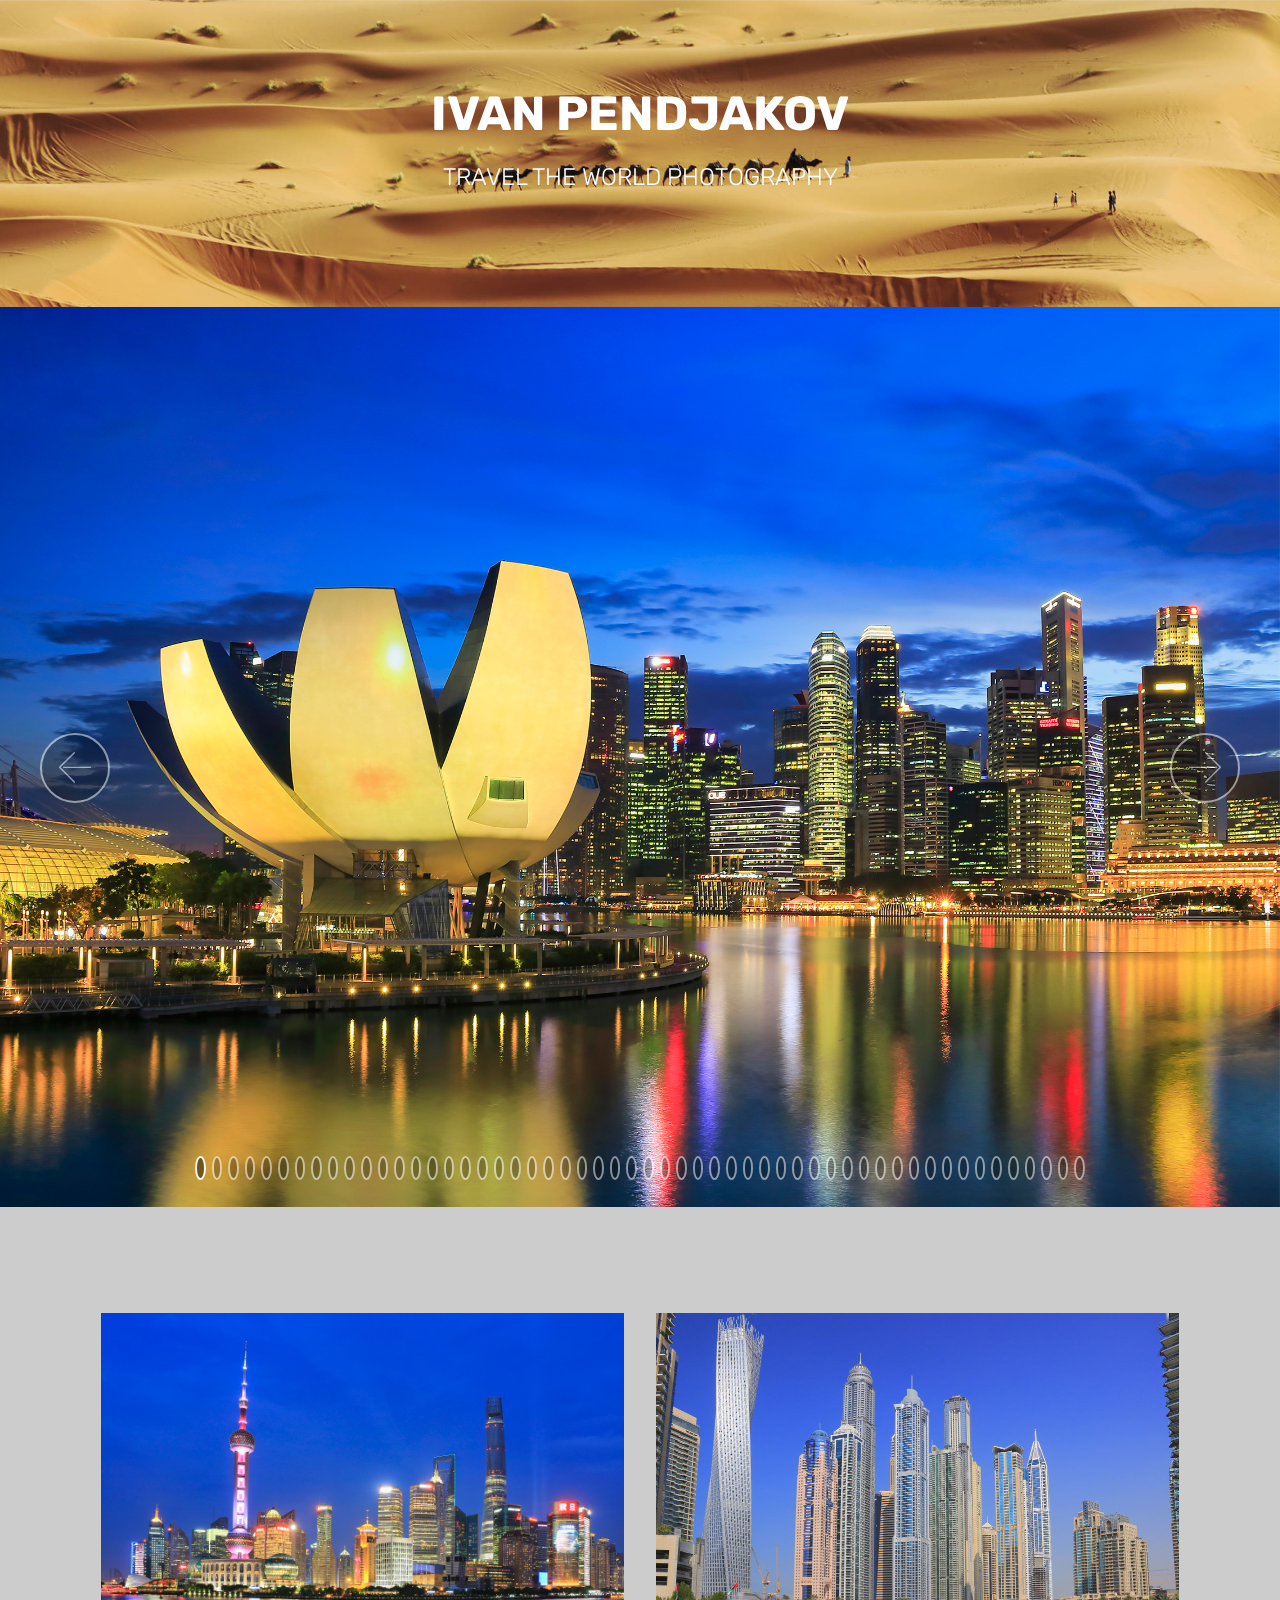
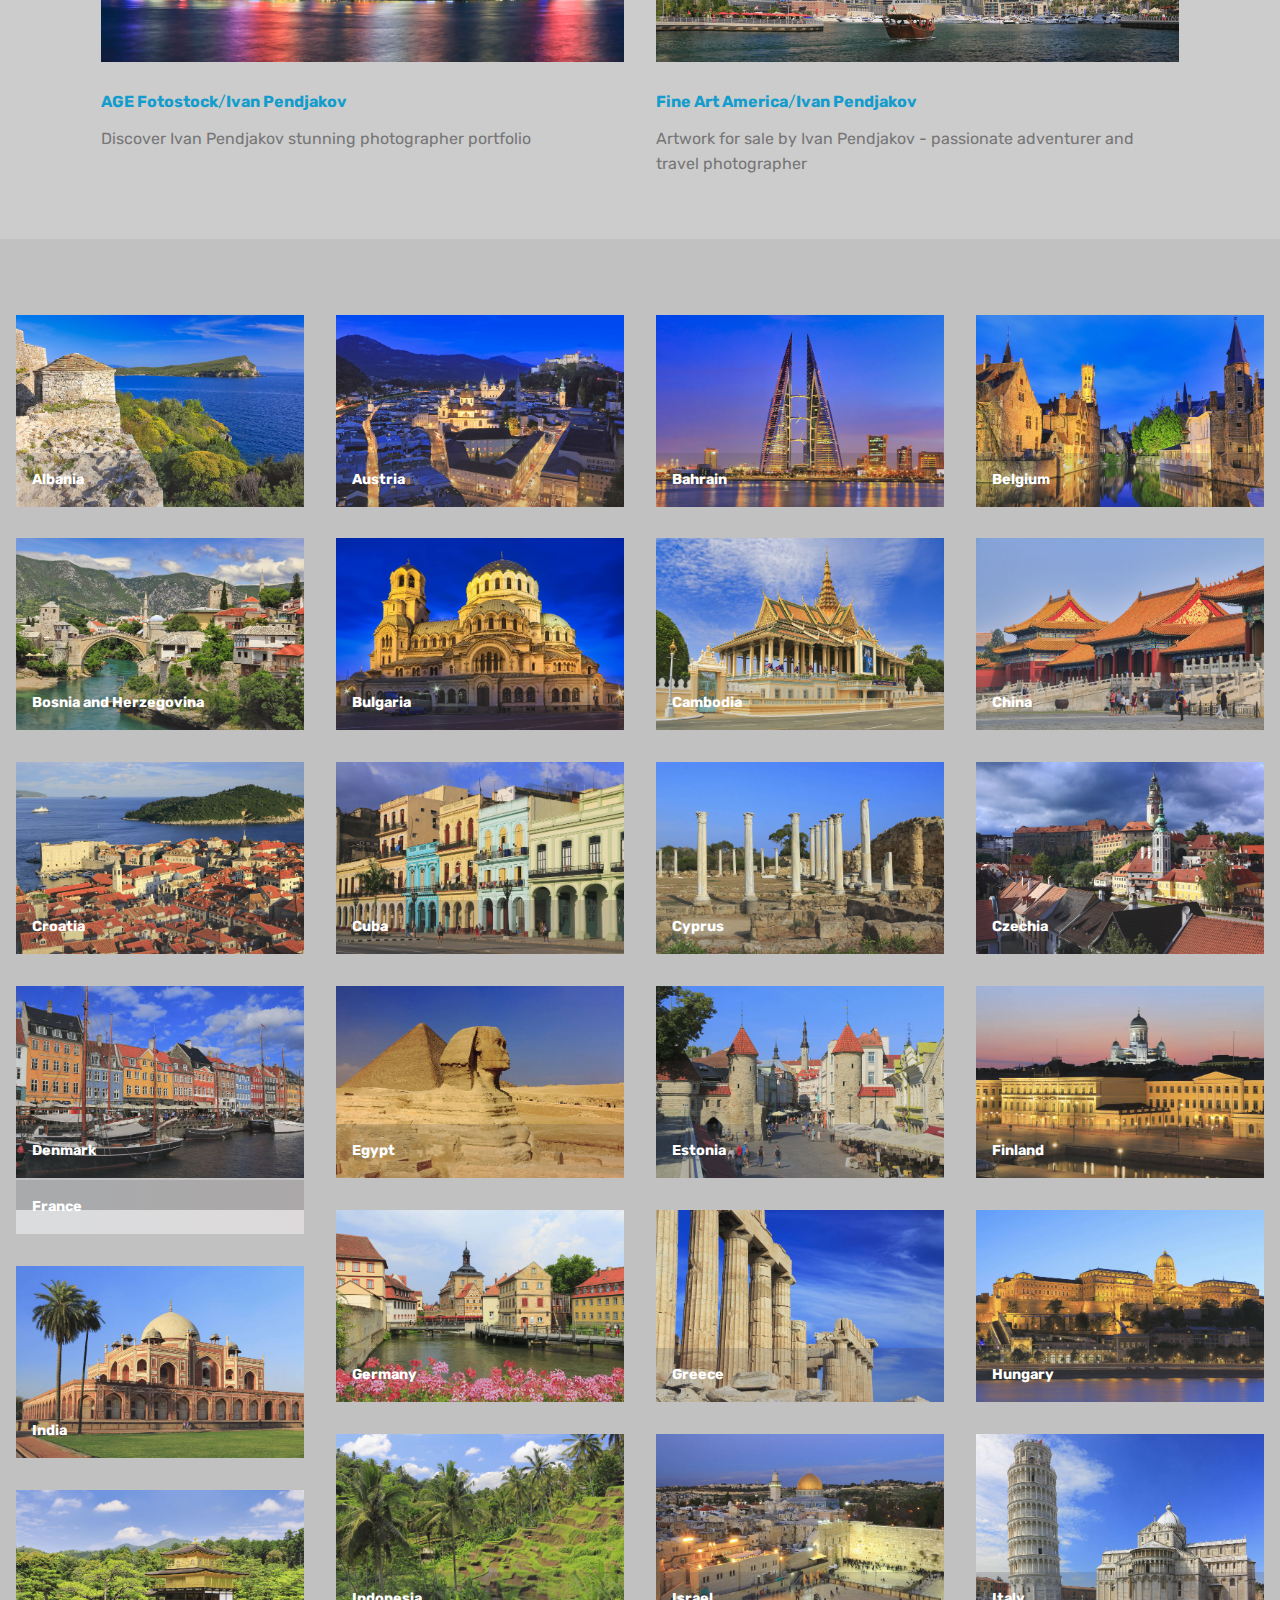
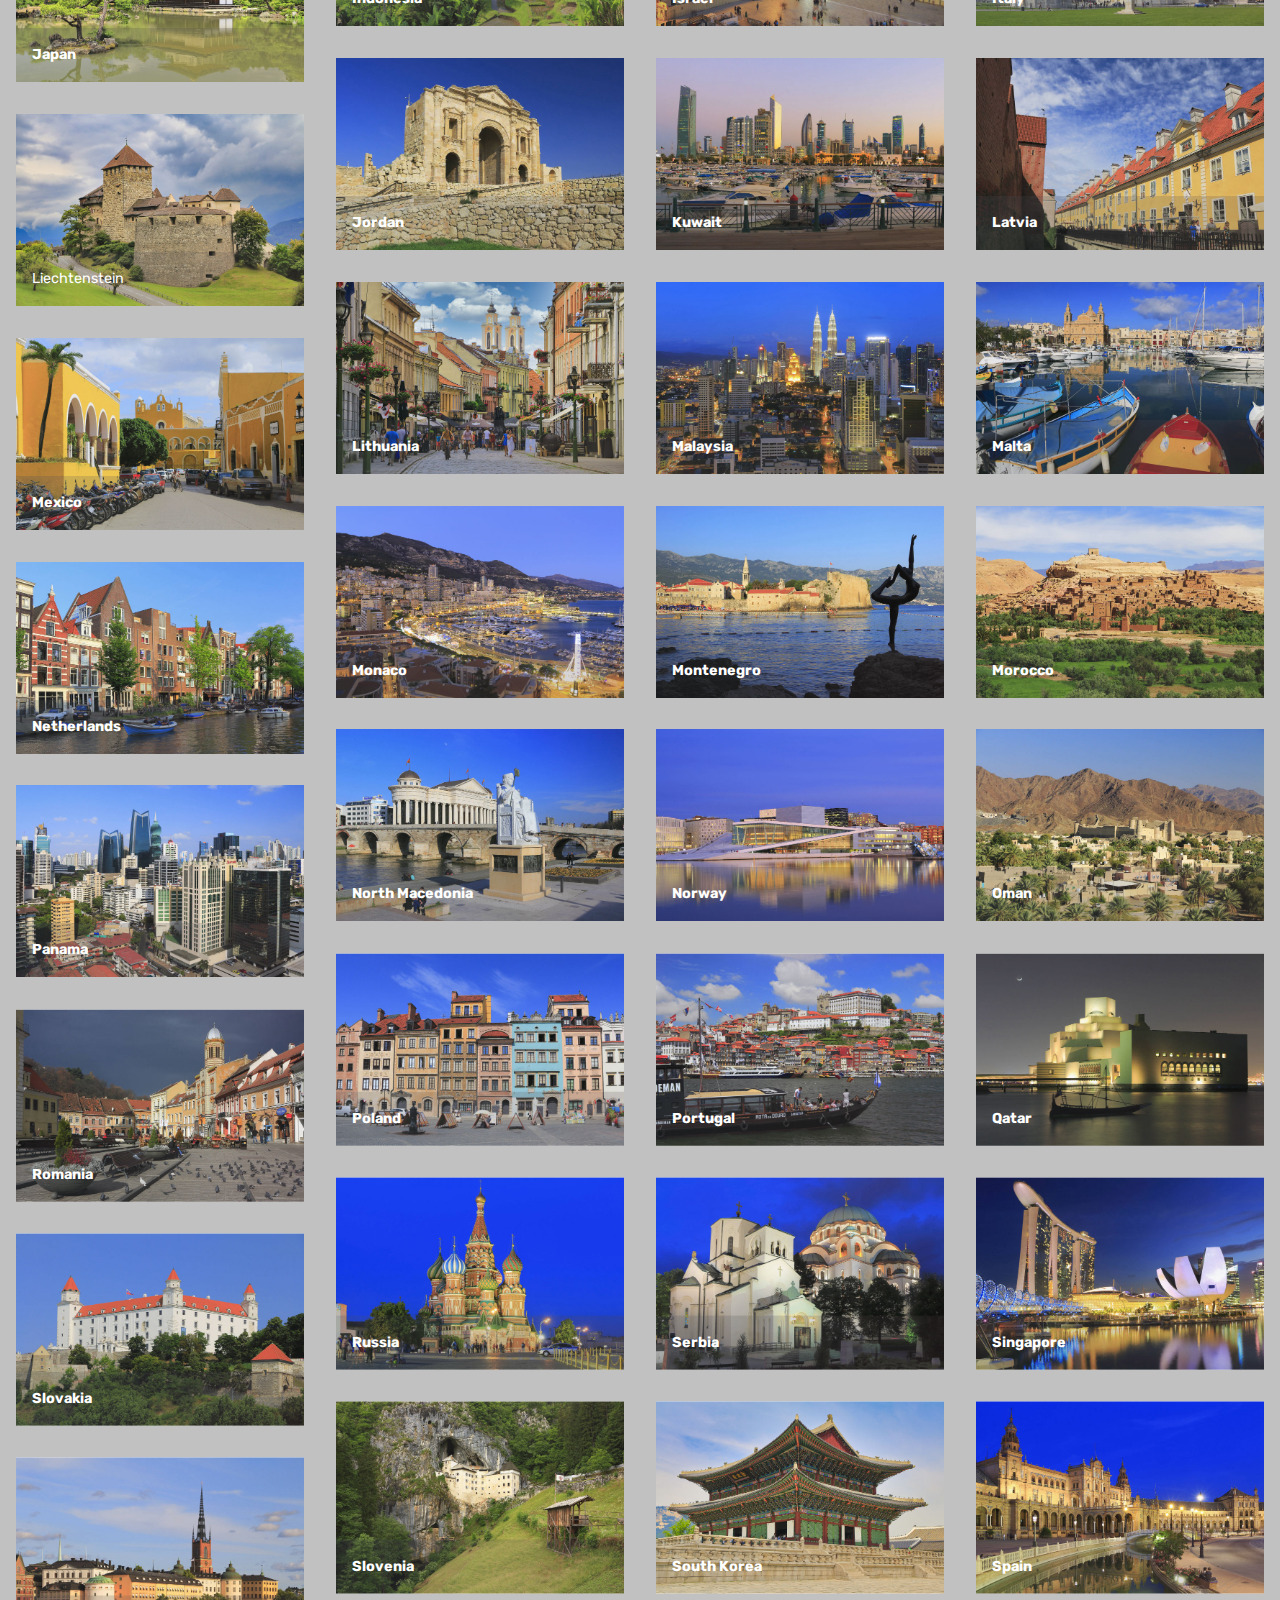
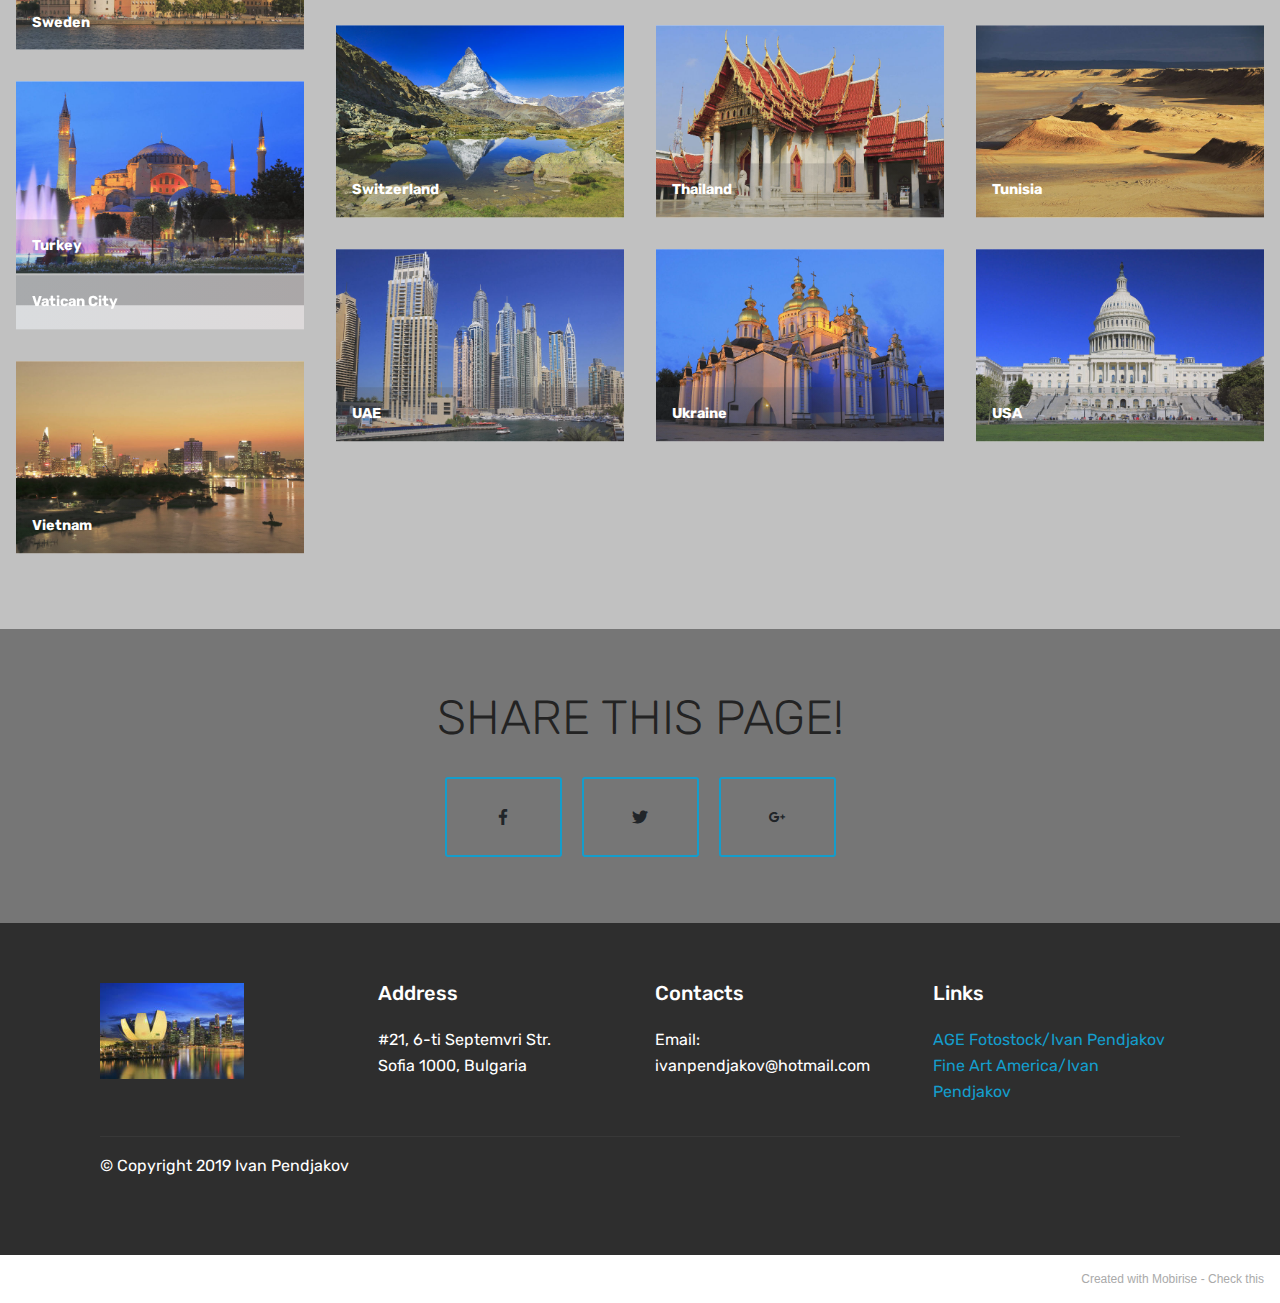
==== commit 0d68b2a2: "create github pages" ====
--- a/index.html
+++ b/index.html
@@ -54,7 +54,7 @@
 
     
 
-    <div class="full-screen"><div class="mbr-slider slide carousel" data-keyboard="false" data-ride="carousel" data-interval="4000" data-pause="true"><ol class="carousel-indicators"><li data-app-prevent-settings="" data-target="#slider1-e" data-slide-to="0"></li><li data-app-prevent-settings="" data-target="#slider1-e" data-slide-to="1"></li><li data-app-prevent-settings="" data-target="#slider1-e" data-slide-to="2"></li><li data-app-prevent-settings="" data-target="#slider1-e" data-slide-to="3"></li><li data-app-prevent-settings="" data-target="#slider1-e" data-slide-to="4"></li><li data-app-prevent-settings="" data-target="#slider1-e" data-slide-to="5"></li><li data-app-prevent-settings="" data-target="#slider1-e" data-slide-to="6"></li><li data-app-prevent-settings="" data-target="#slider1-e" data-slide-to="7"></li><li data-app-prevent-settings="" data-target="#slider1-e" data-slide-to="8"></li><li data-app-prevent-settings="" data-target="#slider1-e" data-slide-to="9"></li><li data-app-prevent-settings="" data-target="#slider1-e" data-slide-to="10"></li><li data-app-prevent-settings="" data-target="#slider1-e" data-slide-to="11"></li><li data-app-prevent-settings="" data-target="#slider1-e" data-slide-to="12"></li><li data-app-prevent-settings="" data-target="#slider1-e" data-slide-to="13"></li><li data-app-prevent-settings="" data-target="#slider1-e" data-slide-to="14"></li><li data-app-prevent-settings="" data-target="#slider1-e" data-slide-to="15"></li><li data-app-prevent-settings="" data-target="#slider1-e" data-slide-to="16"></li><li data-app-prevent-settings="" data-target="#slider1-e" data-slide-to="17"></li><li data-app-prevent-settings="" data-target="#slider1-e" data-slide-to="18"></li><li data-app-prevent-settings="" data-target="#slider1-e" data-slide-to="19"></li><li data-app-prevent-settings="" data-target="#slider1-e" data-slide-to="20"></li><li data-app-prevent-settings="" data-target="#slider1-e" data-slide-to="21"></li><li data-app-prevent-settings="" data-target="#slider1-e" data-slide-to="22"></li><li data-app-prevent-settings="" data-target="#slider1-e" data-slide-to="23"></li><li data-app-prevent-settings="" data-target="#slider1-e" data-slide-to="24"></li><li data-app-prevent-settings="" data-target="#slider1-e" data-slide-to="25"></li><li data-app-prevent-settings="" data-target="#slider1-e" data-slide-to="26"></li><li data-app-prevent-settings="" data-target="#slider1-e" data-slide-to="27"></li><li data-app-prevent-settings="" data-target="#slider1-e" data-slide-to="28"></li><li data-app-prevent-settings="" data-target="#slider1-e" data-slide-to="29"></li><li data-app-prevent-settings="" data-target="#slider1-e" data-slide-to="30"></li><li data-app-prevent-settings="" data-target="#slider1-e" data-slide-to="31"></li><li data-app-prevent-settings="" data-target="#slider1-e" data-slide-to="32"></li><li data-app-prevent-settings="" data-target="#slider1-e" data-slide-to="33"></li><li data-app-prevent-settings="" data-target="#slider1-e" data-slide-to="34"></li><li data-app-prevent-settings="" data-target="#slider1-e" data-slide-to="35"></li><li data-app-prevent-settings="" data-target="#slider1-e" data-slide-to="36"></li><li data-app-prevent-settings="" data-target="#slider1-e" data-slide-to="37"></li><li data-app-prevent-settings="" data-target="#slider1-e" data-slide-to="38"></li><li data-app-prevent-settings="" data-target="#slider1-e" class=" active" data-slide-to="39"></li><li data-app-prevent-settings="" data-target="#slider1-e" data-slide-to="40"></li><li data-app-prevent-settings="" data-target="#slider1-e" data-slide-to="41"></li><li data-app-prevent-settings="" data-target="#slider1-e" data-slide-to="42"></li><li data-app-prevent-settings="" data-target="#slider1-e" data-slide-to="43"></li><li data-app-prevent-settings="" data-target="#slider1-e" data-slide-to="44"></li><li data-app-prevent-settings="" data-target="#slider1-e" data-slide-to="45"></li><li data-app-prevent-settings="" data-target="#slider1-e" data-slide-to="46"></li><li data-app-prevent-settings="" data-target="#slider1-e" data-slide-to="47"></li><li data-app-prevent-settings="" data-target="#slider1-e" data-slide-to="48"></li><li data-app-prevent-settings="" data-target="#slider1-e" data-slide-to="49"></li><li data-app-prevent-settings="" data-target="#slider1-e" data-slide-to="50"></li><li data-app-prevent-settings="" data-target="#slider1-e" data-slide-to="51"></li><li data-app-prevent-settings="" data-target="#slider1-e" data-slide-to="52"></li><li data-app-prevent-settings="" data-target="#slider1-e" data-slide-to="53"></li></ol><div class="carousel-inner" role="listbox"><div class="carousel-item slider-fullscreen-image" data-bg-video-slide="false" style="background-image: url(assets/images/img-1270.jpg);"><div class="container container-slide"><div class="image_wrapper"><img src="assets/images/img-1270.jpg" title="СЛАЪДЕР НА ЦЯЛ ЕКРАН"><div class="carousel-caption justify-content-center"><div class="col-10 align-center"></div></div></div></div></div><div class="carousel-item slider-fullscreen-image" data-bg-video-slide="false" style="background-image: url(assets/images/img-9978.jpg);"><div class="container container-slide"><div class="image_wrapper"><img src="assets/images/img-9978.jpg" title="ИЗОБРАЖНИЕ"><div class="carousel-caption justify-content-center"><div class="col-10 align-right"></div></div></div></div></div><div class="carousel-item slider-fullscreen-image" data-bg-video-slide="false" style="background-image: url(assets/images/img-8687.jpg);"><div class="container container-slide"><div class="image_wrapper"><img src="assets/images/img-8687.jpg" title="ИЗОБРАЖНИЕ"><div class="carousel-caption justify-content-center"><div class="col-10 align-right"></div></div></div></div></div><div class="carousel-item slider-fullscreen-image" data-bg-video-slide="false" style="background-image: url(assets/images/img-3982.jpg);"><div class="container container-slide"><div class="image_wrapper"><img src="assets/images/img-3982.jpg" title="Видео слайд"><div class="carousel-caption justify-content-center"><div class="col-10 align-left"></div></div></div></div></div><div class="carousel-item slider-fullscreen-image" data-bg-video-slide="false" style="background-image: url(assets/images/img-64.jpg);"><div class="container container-slide"><div class="image_wrapper"><img src="assets/images/img-64.jpg" title="ИЗОБРАЖНИЕ"><div class="carousel-caption justify-content-center"><div class="col-10 align-right"></div></div></div></div></div><div class="carousel-item slider-fullscreen-image" data-bg-video-slide="false" style="background-image: url(assets/images/img-450.jpg);"><div class="container container-slide"><div class="image_wrapper"><img src="assets/images/img-450.jpg" title="ИЗОБРАЖНИЕ"><div class="carousel-caption justify-content-center"><div class="col-10 align-right"></div></div></div></div></div><div class="carousel-item slider-fullscreen-image" data-bg-video-slide="false" style="background-image: url(assets/images/img-6348.jpg);"><div class="container container-slide"><div class="image_wrapper"><img src="assets/images/img-6348.jpg" title="ИЗОБРАЖНИЕ"><div class="carousel-caption justify-content-center"><div class="col-10 align-right"></div></div></div></div></div><div class="carousel-item slider-fullscreen-image" data-bg-video-slide="false" style="background-image: url(assets/images/img-2563.jpg);"><div class="container container-slide"><div class="image_wrapper"><img src="assets/images/img-2563.jpg" title="ИЗОБРАЖНИЕ"><div class="carousel-caption justify-content-center"><div class="col-10 align-right"></div></div></div></div></div><div class="carousel-item slider-fullscreen-image" data-bg-video-slide="false" style="background-image: url(assets/images/img-838.jpg);"><div class="container container-slide"><div class="image_wrapper"><img src="assets/images/img-838.jpg" title="ИЗОБРАЖНИЕ"><div class="carousel-caption justify-content-center"><div class="col-10 align-right"></div></div></div></div></div><div class="carousel-item slider-fullscreen-image" data-bg-video-slide="false" style="background-image: url(assets/images/img-778.jpg);"><div class="container container-slide"><div class="image_wrapper"><img src="assets/images/img-778.jpg" title="ИЗОБРАЖНИЕ"><div class="carousel-caption justify-content-center"><div class="col-10 align-right"></div></div></div></div></div><div class="carousel-item slider-fullscreen-image" data-bg-video-slide="false" style="background-image: url(assets/images/img-4870.jpg);"><div class="container container-slide"><div class="image_wrapper"><img src="assets/images/img-4870.jpg" title="ИЗОБРАЖНИЕ"><div class="carousel-caption justify-content-center"><div class="col-10 align-right"></div></div></div></div></div><div class="carousel-item slider-fullscreen-image" data-bg-video-slide="false" style="background-image: url(assets/images/img-7223.jpg);"><div class="container container-slide"><div class="image_wrapper"><img src="assets/images/img-7223.jpg" title="ИЗОБРАЖНИЕ"><div class="carousel-caption justify-content-center"><div class="col-10 align-right"></div></div></div></div></div><div class="carousel-item slider-fullscreen-image" data-bg-video-slide="false" style="background-image: url(assets/images/img-1554.jpg);"><div class="container container-slide"><div class="image_wrapper"><img src="assets/images/img-1554.jpg" title="ИЗОБРАЖНИЕ"><div class="carousel-caption justify-content-center"><div class="col-10 align-right"></div></div></div></div></div><div class="carousel-item slider-fullscreen-image" data-bg-video-slide="false" style="background-image: url(assets/images/img-7861.jpg);"><div class="container container-slide"><div class="image_wrapper"><img src="assets/images/img-7861.jpg" title="ИЗОБРАЖНИЕ"><div class="carousel-caption justify-content-center"><div class="col-10 align-right"></div></div></div></div></div><div class="carousel-item slider-fullscreen-image" data-bg-video-slide="false" style="background-image: url(assets/images/img-468.jpg);"><div class="container container-slide"><div class="image_wrapper"><img src="assets/images/img-468.jpg" title="ИЗОБРАЖНИЕ"><div class="carousel-caption justify-content-center"><div class="col-10 align-right"></div></div></div></div></div><div class="carousel-item slider-fullscreen-image" data-bg-video-slide="false" style="background-image: url(assets/images/img-7726.jpg);"><div class="container container-slide"><div class="image_wrapper"><img src="assets/images/img-7726.jpg" title="ИЗОБРАЖНИЕ"><div class="carousel-caption justify-content-center"><div class="col-10 align-right"></div></div></div></div></div><div class="carousel-item slider-fullscreen-image" data-bg-video-slide="false" style="background-image: url(assets/images/img-4960.jpg);"><div class="container container-slide"><div class="image_wrapper"><img src="assets/images/img-4960.jpg" title="ИЗОБРАЖНИЕ"><div class="carousel-caption justify-content-center"><div class="col-10 align-right"></div></div></div></div></div><div class="carousel-item slider-fullscreen-image" data-bg-video-slide="false" style="background-image: url(assets/images/ip-uslum-110.jpg);"><div class="container container-slide"><div class="image_wrapper"><img src="assets/images/ip-uslum-110.jpg" title="СЛАЪДЕР НА ЦЯЛ ЕКРАН"><div class="carousel-caption justify-content-center"><div class="col-10 align-center"></div></div></div></div></div><div class="carousel-item slider-fullscreen-image" data-bg-video-slide="false" style="background-image: url(assets/images/img-8898.jpg);"><div class="container container-slide"><div class="image_wrapper"><img src="assets/images/img-8898.jpg" title="ИЗОБРАЖНИЕ"><div class="carousel-caption justify-content-center"><div class="col-10 align-right"></div></div></div></div></div><div class="carousel-item slider-fullscreen-image" data-bg-video-slide="false" style="background-image: url(assets/images/img-6288.jpg);"><div class="container container-slide"><div class="image_wrapper"><img src="assets/images/img-6288.jpg" title="ИЗОБРАЖНИЕ"><div class="carousel-caption justify-content-center"><div class="col-10 align-right"></div></div></div></div></div><div class="carousel-item slider-fullscreen-image" data-bg-video-slide="false" style="background-image: url(assets/images/img-552.jpg);"><div class="container container-slide"><div class="image_wrapper"><img src="assets/images/img-552.jpg" title="ИЗОБРАЖНИЕ"><div class="carousel-caption justify-content-center"><div class="col-10 align-right"></div></div></div></div></div><div class="carousel-item slider-fullscreen-image" data-bg-video-slide="false" style="background-image: url(assets/images/img-3833.jpg);"><div class="container container-slide"><div class="image_wrapper"><img src="assets/images/img-3833.jpg" title="ИЗОБРАЖНИЕ"><div class="carousel-caption justify-content-center"><div class="col-10 align-right"></div></div></div></div></div><div class="carousel-item slider-fullscreen-image" data-bg-video-slide="false" style="background-image: url(assets/images/img-4792.jpg);"><div class="container container-slide"><div class="image_wrapper"><img src="assets/images/img-4792.jpg" title="ИЗОБРАЖНИЕ"><div class="carousel-caption justify-content-center"><div class="col-10 align-right"></div></div></div></div></div><div class="carousel-item slider-fullscreen-image" data-bg-video-slide="false" style="background-image: url(assets/images/img-9749.jpg);"><div class="container container-slide"><div class="image_wrapper"><img src="assets/images/img-9749.jpg" title="ИЗОБРАЖНИЕ"><div class="carousel-caption justify-content-center"><div class="col-10 align-right"></div></div></div></div></div><div class="carousel-item slider-fullscreen-image" data-bg-video-slide="false" style="background-image: url(assets/images/img-6451.jpg);"><div class="container container-slide"><div class="image_wrapper"><img src="assets/images/img-6451.jpg" title="ИЗОБРАЖНИЕ"><div class="carousel-caption justify-content-center"><div class="col-10 align-right"></div></div></div></div></div><div class="carousel-item slider-fullscreen-image" data-bg-video-slide="false" style="background-image: url(assets/images/img-8003.jpg);"><div class="container container-slide"><div class="image_wrapper"><img src="assets/images/img-8003.jpg" title="СЛАЪДЕР НА ЦЯЛ ЕКРАН"><div class="carousel-caption justify-content-center"><div class="col-10 align-center"></div></div></div></div></div><div class="carousel-item slider-fullscreen-image" data-bg-video-slide="false" style="background-image: url(assets/images/img-1881.jpg);"><div class="container container-slide"><div class="image_wrapper"><img src="assets/images/img-1881.jpg" title="ИЗОБРАЖНИЕ"><div class="carousel-caption justify-content-center"><div class="col-10 align-right"></div></div></div></div></div><div class="carousel-item slider-fullscreen-image" data-bg-video-slide="false" style="background-image: url(assets/images/img-1781.jpg);"><div class="container container-slide"><div class="image_wrapper"><img src="assets/images/img-1781.jpg" title="ИЗОБРАЖНИЕ"><div class="carousel-caption justify-content-center"><div class="col-10 align-right"></div></div></div></div></div><div class="carousel-item slider-fullscreen-image" data-bg-video-slide="false" style="background-image: url(assets/images/img-251.jpg);"><div class="container container-slide"><div class="image_wrapper"><img src="assets/images/img-251.jpg" title="ИЗОБРАЖНИЕ"><div class="carousel-caption justify-content-center"><div class="col-10 align-right"></div></div></div></div></div><div class="carousel-item slider-fullscreen-image" data-bg-video-slide="false" style="background-image: url(assets/images/img-8276.jpg);"><div class="container container-slide"><div class="image_wrapper"><img src="assets/images/img-8276.jpg" title="ИЗОБРАЖНИЕ"><div class="carousel-caption justify-content-center"><div class="col-10 align-right"></div></div></div></div></div><div class="carousel-item slider-fullscreen-image" data-bg-video-slide="false" style="background-image: url(assets/images/img-9928.jpg);"><div class="container container-slide"><div class="image_wrapper"><img src="assets/images/img-9928.jpg" title="ИЗОБРАЖНИЕ"><div class="carousel-caption justify-content-center"><div class="col-10 align-right"></div></div></div></div></div><div class="carousel-item slider-fullscreen-image" data-bg-video-slide="false" style="background-image: url(assets/images/img-520.jpg);"><div class="container container-slide"><div class="image_wrapper"><img src="assets/images/img-520.jpg" title="ИЗОБРАЖНИЕ"><div class="carousel-caption justify-content-center"><div class="col-10 align-right"></div></div></div></div></div><div class="carousel-item slider-fullscreen-image" data-bg-video-slide="false" style="background-image: url(assets/images/img-7519.jpg);"><div class="container container-slide"><div class="image_wrapper"><img src="assets/images/img-7519.jpg" title="ИЗОБРАЖНИЕ"><div class="carousel-caption justify-content-center"><div class="col-10 align-right"></div></div></div></div></div><div class="carousel-item slider-fullscreen-image" data-bg-video-slide="false" style="background-image: url(assets/images/img-3558.jpg);"><div class="container container-slide"><div class="image_wrapper"><img src="assets/images/img-3558.jpg" title="ИЗОБРАЖНИЕ"><div class="carousel-caption justify-content-center"><div class="col-10 align-right"></div></div></div></div></div><div class="carousel-item slider-fullscreen-image" data-bg-video-slide="false" style="background-image: url(assets/images/img-8492.jpg);"><div class="container container-slide"><div class="image_wrapper"><img src="assets/images/img-8492.jpg" title="ИЗОБРАЖНИЕ"><div class="carousel-caption justify-content-center"><div class="col-10 align-right"></div></div></div></div></div><div class="carousel-item slider-fullscreen-image" data-bg-video-slide="false" style="background-image: url(assets/images/img-9990.jpg);"><div class="container container-slide"><div class="image_wrapper"><img src="assets/images/img-9990.jpg" title="ИЗОБРАЖНИЕ"><div class="carousel-caption justify-content-center"><div class="col-10 align-right"></div></div></div></div></div><div class="carousel-item slider-fullscreen-image" data-bg-video-slide="false" style="background-image: url(assets/images/img-6473.jpg);"><div class="container container-slide"><div class="image_wrapper"><img src="assets/images/img-6473.jpg" title="ИЗОБРАЖНИЕ"><div class="carousel-caption justify-content-center"><div class="col-10 align-right"></div></div></div></div></div><div class="carousel-item slider-fullscreen-image" data-bg-video-slide="false" style="background-image: url(assets/images/img-8996.jpg);"><div class="container container-slide"><div class="image_wrapper"><img src="assets/images/img-8996.jpg" title="ИЗОБРАЖНИЕ"><div class="carousel-caption justify-content-center"><div class="col-10 align-right"></div></div></div></div></div><div class="carousel-item slider-fullscreen-image" data-bg-video-slide="false" style="background-image: url(assets/images/img-4732.jpg);"><div class="container container-slide"><div class="image_wrapper"><img src="assets/images/img-4732.jpg" title="ИЗОБРАЖНИЕ"><div class="carousel-caption justify-content-center"><div class="col-10 align-right"></div></div></div></div></div><div class="carousel-item slider-fullscreen-image active" data-bg-video-slide="false" style="background-image: url(assets/images/img-3300.jpg);"><div class="container container-slide"><div class="image_wrapper"><img src="assets/images/img-3300.jpg" title="ИЗОБРАЖНИЕ"><div class="carousel-caption justify-content-center"><div class="col-10 align-right"></div></div></div></div></div><div class="carousel-item slider-fullscreen-image" data-bg-video-slide="false" style="background-image: url(assets/images/img-7267.jpg);"><div class="container container-slide"><div class="image_wrapper"><img src="assets/images/img-7267.jpg" title="ИЗОБРАЖНИЕ"><div class="carousel-caption justify-content-center"><div class="col-10 align-right"></div></div></div></div></div><div class="carousel-item slider-fullscreen-image" data-bg-video-slide="false" style="background-image: url(assets/images/img-6664-2000x1333.jpg);"><div class="container container-slide"><div class="image_wrapper"><img src="assets/images/img-6664-2000x1333.jpg" title="ИЗОБРАЖНИЕ"><div class="carousel-caption justify-content-center"><div class="col-10 align-right"></div></div></div></div></div><div class="carousel-item slider-fullscreen-image" data-bg-video-slide="false" style="background-image: url(assets/images/img-4670-2000x1333.jpg);"><div class="container container-slide"><div class="image_wrapper"><img src="assets/images/img-4670-2000x1333.jpg" title="ИЗОБРАЖНИЕ"><div class="carousel-caption justify-content-center"><div class="col-10 align-right"></div></div></div></div></div><div class="carousel-item slider-fullscreen-image" data-bg-video-slide="false" style="background-image: url(assets/images/img-7235.jpg);"><div class="container container-slide"><div class="image_wrapper"><img src="assets/images/img-7235.jpg" title="ИЗОБРАЖНИЕ"><div class="carousel-caption justify-content-center"><div class="col-10 align-right"></div></div></div></div></div><div class="carousel-item slider-fullscreen-image" data-bg-video-slide="false" style="background-image: url(assets/images/img-5130-2000x1333.jpg);"><div class="container container-slide"><div class="image_wrapper"><img src="assets/images/img-5130-2000x1333.jpg" title="ИЗОБРАЖНИЕ"><div class="carousel-caption justify-content-center"><div class="col-10 align-right"></div></div></div></div></div><div class="carousel-item slider-fullscreen-image" data-bg-video-slide="false" style="background-image: url(assets/images/img-9386-2000x1333.jpg);"><div class="container container-slide"><div class="image_wrapper"><img src="assets/images/img-9386-2000x1333.jpg" title="ИЗОБРАЖНИЕ"><div class="carousel-caption justify-content-center"><div class="col-10 align-right"></div></div></div></div></div><div class="carousel-item slider-fullscreen-image" data-bg-video-slide="false" style="background-image: url(assets/images/img-1794-2000x1333.jpg);"><div class="container container-slide"><div class="image_wrapper"><img src="assets/images/img-1794-2000x1333.jpg" title="ИЗОБРАЖНИЕ"><div class="carousel-caption justify-content-center"><div class="col-10 align-right"></div></div></div></div></div><div class="carousel-item slider-fullscreen-image" data-bg-video-slide="false" style="background-image: url(assets/images/img-384.jpg);"><div class="container container-slide"><div class="image_wrapper"><img src="assets/images/img-384.jpg" title="ИЗОБРАЖНИЕ"><div class="carousel-caption justify-content-center"><div class="col-10 align-right"></div></div></div></div></div><div class="carousel-item slider-fullscreen-image" data-bg-video-slide="false" style="background-image: url(assets/images/img-4802-2000x1333.jpg);"><div class="container container-slide"><div class="image_wrapper"><img src="assets/images/img-4802-2000x1333.jpg" title="ИЗОБРАЖНИЕ"><div class="carousel-caption justify-content-center"><div class="col-10 align-right"></div></div></div></div></div><div class="carousel-item slider-fullscreen-image" data-bg-video-slide="false" style="background-image: url(assets/images/img-9252-2000x1333.jpg);"><div class="container container-slide"><div class="image_wrapper"><img src="assets/images/img-9252-2000x1333.jpg" title="ИЗОБРАЖНИЕ"><div class="carousel-caption justify-content-center"><div class="col-10 align-right"></div></div></div></div></div><div class="carousel-item slider-fullscreen-image" data-bg-video-slide="false" style="background-image: url(assets/images/img-1978.jpg);"><div class="container container-slide"><div class="image_wrapper"><img src="assets/images/img-1978.jpg" title="ИЗОБРАЖНИЕ"><div class="carousel-caption justify-content-center"><div class="col-10 align-right"></div></div></div></div></div><div class="carousel-item slider-fullscreen-image" data-bg-video-slide="false" style="background-image: url(assets/images/img-315.jpg);"><div class="container container-slide"><div class="image_wrapper"><img src="assets/images/img-315.jpg" title="СЛАЪДЕР НА ЦЯЛ ЕКРАН"><div class="carousel-caption justify-content-center"><div class="col-10 align-center"></div></div></div></div></div><div class="carousel-item slider-fullscreen-image" data-bg-video-slide="false" style="background-image: url(assets/images/img-509-2000x1333.jpg);"><div class="container container-slide"><div class="image_wrapper"><img src="assets/images/img-509-2000x1333.jpg" title="ИЗОБРАЖНИЕ"><div class="carousel-caption justify-content-center"><div class="col-10 align-right"></div></div></div></div></div><div class="carousel-item slider-fullscreen-image" data-bg-video-slide="false" style="background-image: url(assets/images/img-7150.jpg);"><div class="container container-slide"><div class="image_wrapper"><img src="assets/images/img-7150.jpg" title="ИЗОБРАЖНИЕ"><div class="carousel-caption justify-content-center"><div class="col-10 align-right"></div></div></div></div></div></div><a data-app-prevent-settings="" class="carousel-control carousel-control-prev" role="button" data-slide="prev" href="#slider1-e"><span aria-hidden="true" class="mbri-left mbr-iconfont"></span><span class="sr-only">Previous</span></a><a data-app-prevent-settings="" class="carousel-control carousel-control-next" role="button" data-slide="next" href="#slider1-e"><span aria-hidden="true" class="mbri-right mbr-iconfont"></span><span class="sr-only">Next</span></a></div></div>
+    <div class="full-screen"><div class="mbr-slider slide carousel" data-keyboard="false" data-ride="carousel" data-interval="4000" data-pause="true"><ol class="carousel-indicators"><li data-app-prevent-settings="" data-target="#slider1-e" class=" active" data-slide-to="0"></li><li data-app-prevent-settings="" data-target="#slider1-e" data-slide-to="1"></li><li data-app-prevent-settings="" data-target="#slider1-e" data-slide-to="2"></li><li data-app-prevent-settings="" data-target="#slider1-e" data-slide-to="3"></li><li data-app-prevent-settings="" data-target="#slider1-e" data-slide-to="4"></li><li data-app-prevent-settings="" data-target="#slider1-e" data-slide-to="5"></li><li data-app-prevent-settings="" data-target="#slider1-e" data-slide-to="6"></li><li data-app-prevent-settings="" data-target="#slider1-e" data-slide-to="7"></li><li data-app-prevent-settings="" data-target="#slider1-e" data-slide-to="8"></li><li data-app-prevent-settings="" data-target="#slider1-e" data-slide-to="9"></li><li data-app-prevent-settings="" data-target="#slider1-e" data-slide-to="10"></li><li data-app-prevent-settings="" data-target="#slider1-e" data-slide-to="11"></li><li data-app-prevent-settings="" data-target="#slider1-e" data-slide-to="12"></li><li data-app-prevent-settings="" data-target="#slider1-e" data-slide-to="13"></li><li data-app-prevent-settings="" data-target="#slider1-e" data-slide-to="14"></li><li data-app-prevent-settings="" data-target="#slider1-e" data-slide-to="15"></li><li data-app-prevent-settings="" data-target="#slider1-e" data-slide-to="16"></li><li data-app-prevent-settings="" data-target="#slider1-e" data-slide-to="17"></li><li data-app-prevent-settings="" data-target="#slider1-e" data-slide-to="18"></li><li data-app-prevent-settings="" data-target="#slider1-e" data-slide-to="19"></li><li data-app-prevent-settings="" data-target="#slider1-e" data-slide-to="20"></li><li data-app-prevent-settings="" data-target="#slider1-e" data-slide-to="21"></li><li data-app-prevent-settings="" data-target="#slider1-e" data-slide-to="22"></li><li data-app-prevent-settings="" data-target="#slider1-e" data-slide-to="23"></li><li data-app-prevent-settings="" data-target="#slider1-e" data-slide-to="24"></li><li data-app-prevent-settings="" data-target="#slider1-e" data-slide-to="25"></li><li data-app-prevent-settings="" data-target="#slider1-e" data-slide-to="26"></li><li data-app-prevent-settings="" data-target="#slider1-e" data-slide-to="27"></li><li data-app-prevent-settings="" data-target="#slider1-e" data-slide-to="28"></li><li data-app-prevent-settings="" data-target="#slider1-e" data-slide-to="29"></li><li data-app-prevent-settings="" data-target="#slider1-e" data-slide-to="30"></li><li data-app-prevent-settings="" data-target="#slider1-e" data-slide-to="31"></li><li data-app-prevent-settings="" data-target="#slider1-e" data-slide-to="32"></li><li data-app-prevent-settings="" data-target="#slider1-e" data-slide-to="33"></li><li data-app-prevent-settings="" data-target="#slider1-e" data-slide-to="34"></li><li data-app-prevent-settings="" data-target="#slider1-e" data-slide-to="35"></li><li data-app-prevent-settings="" data-target="#slider1-e" data-slide-to="36"></li><li data-app-prevent-settings="" data-target="#slider1-e" data-slide-to="37"></li><li data-app-prevent-settings="" data-target="#slider1-e" data-slide-to="38"></li><li data-app-prevent-settings="" data-target="#slider1-e" data-slide-to="39"></li><li data-app-prevent-settings="" data-target="#slider1-e" data-slide-to="40"></li><li data-app-prevent-settings="" data-target="#slider1-e" data-slide-to="41"></li><li data-app-prevent-settings="" data-target="#slider1-e" data-slide-to="42"></li><li data-app-prevent-settings="" data-target="#slider1-e" data-slide-to="43"></li><li data-app-prevent-settings="" data-target="#slider1-e" data-slide-to="44"></li><li data-app-prevent-settings="" data-target="#slider1-e" data-slide-to="45"></li><li data-app-prevent-settings="" data-target="#slider1-e" data-slide-to="46"></li><li data-app-prevent-settings="" data-target="#slider1-e" data-slide-to="47"></li><li data-app-prevent-settings="" data-target="#slider1-e" data-slide-to="48"></li><li data-app-prevent-settings="" data-target="#slider1-e" data-slide-to="49"></li><li data-app-prevent-settings="" data-target="#slider1-e" data-slide-to="50"></li><li data-app-prevent-settings="" data-target="#slider1-e" data-slide-to="51"></li><li data-app-prevent-settings="" data-target="#slider1-e" data-slide-to="52"></li><li data-app-prevent-settings="" data-target="#slider1-e" data-slide-to="53"></li></ol><div class="carousel-inner" role="listbox"><div class="carousel-item slider-fullscreen-image active" data-bg-video-slide="false" style="background-image: url(assets/images/img-1270.jpg);"><div class="container container-slide"><div class="image_wrapper"><img src="assets/images/img-1270.jpg" title="СЛАЪДЕР НА ЦЯЛ ЕКРАН"><div class="carousel-caption justify-content-center"><div class="col-10 align-center"></div></div></div></div></div><div class="carousel-item slider-fullscreen-image" data-bg-video-slide="false" style="background-image: url(assets/images/img-9978.jpg);"><div class="container container-slide"><div class="image_wrapper"><img src="assets/images/img-9978.jpg" title="ИЗОБРАЖНИЕ"><div class="carousel-caption justify-content-center"><div class="col-10 align-right"></div></div></div></div></div><div class="carousel-item slider-fullscreen-image" data-bg-video-slide="false" style="background-image: url(assets/images/img-8687.jpg);"><div class="container container-slide"><div class="image_wrapper"><img src="assets/images/img-8687.jpg" title="ИЗОБРАЖНИЕ"><div class="carousel-caption justify-content-center"><div class="col-10 align-right"></div></div></div></div></div><div class="carousel-item slider-fullscreen-image" data-bg-video-slide="false" style="background-image: url(assets/images/img-3982.jpg);"><div class="container container-slide"><div class="image_wrapper"><img src="assets/images/img-3982.jpg" title="Видео слайд"><div class="carousel-caption justify-content-center"><div class="col-10 align-left"></div></div></div></div></div><div class="carousel-item slider-fullscreen-image" data-bg-video-slide="false" style="background-image: url(assets/images/img-64.jpg);"><div class="container container-slide"><div class="image_wrapper"><img src="assets/images/img-64.jpg" title="ИЗОБРАЖНИЕ"><div class="carousel-caption justify-content-center"><div class="col-10 align-right"></div></div></div></div></div><div class="carousel-item slider-fullscreen-image" data-bg-video-slide="false" style="background-image: url(assets/images/img-450.jpg);"><div class="container container-slide"><div class="image_wrapper"><img src="assets/images/img-450.jpg" title="ИЗОБРАЖНИЕ"><div class="carousel-caption justify-content-center"><div class="col-10 align-right"></div></div></div></div></div><div class="carousel-item slider-fullscreen-image" data-bg-video-slide="false" style="background-image: url(assets/images/img-6348.jpg);"><div class="container container-slide"><div class="image_wrapper"><img src="assets/images/img-6348.jpg" title="ИЗОБРАЖНИЕ"><div class="carousel-caption justify-content-center"><div class="col-10 align-right"></div></div></div></div></div><div class="carousel-item slider-fullscreen-image" data-bg-video-slide="false" style="background-image: url(assets/images/img-2563.jpg);"><div class="container container-slide"><div class="image_wrapper"><img src="assets/images/img-2563.jpg" title="ИЗОБРАЖНИЕ"><div class="carousel-caption justify-content-center"><div class="col-10 align-right"></div></div></div></div></div><div class="carousel-item slider-fullscreen-image" data-bg-video-slide="false" style="background-image: url(assets/images/img-838.jpg);"><div class="container container-slide"><div class="image_wrapper"><img src="assets/images/img-838.jpg" title="ИЗОБРАЖНИЕ"><div class="carousel-caption justify-content-center"><div class="col-10 align-right"></div></div></div></div></div><div class="carousel-item slider-fullscreen-image" data-bg-video-slide="false" style="background-image: url(assets/images/img-778.jpg);"><div class="container container-slide"><div class="image_wrapper"><img src="assets/images/img-778.jpg" title="ИЗОБРАЖНИЕ"><div class="carousel-caption justify-content-center"><div class="col-10 align-right"></div></div></div></div></div><div class="carousel-item slider-fullscreen-image" data-bg-video-slide="false" style="background-image: url(assets/images/img-4870.jpg);"><div class="container container-slide"><div class="image_wrapper"><img src="assets/images/img-4870.jpg" title="ИЗОБРАЖНИЕ"><div class="carousel-caption justify-content-center"><div class="col-10 align-right"></div></div></div></div></div><div class="carousel-item slider-fullscreen-image" data-bg-video-slide="false" style="background-image: url(assets/images/img-7223.jpg);"><div class="container container-slide"><div class="image_wrapper"><img src="assets/images/img-7223.jpg" title="ИЗОБРАЖНИЕ"><div class="carousel-caption justify-content-center"><div class="col-10 align-right"></div></div></div></div></div><div class="carousel-item slider-fullscreen-image" data-bg-video-slide="false" style="background-image: url(assets/images/img-1554.jpg);"><div class="container container-slide"><div class="image_wrapper"><img src="assets/images/img-1554.jpg" title="ИЗОБРАЖНИЕ"><div class="carousel-caption justify-content-center"><div class="col-10 align-right"></div></div></div></div></div><div class="carousel-item slider-fullscreen-image" data-bg-video-slide="false" style="background-image: url(assets/images/img-7861.jpg);"><div class="container container-slide"><div class="image_wrapper"><img src="assets/images/img-7861.jpg" title="ИЗОБРАЖНИЕ"><div class="carousel-caption justify-content-center"><div class="col-10 align-right"></div></div></div></div></div><div class="carousel-item slider-fullscreen-image" data-bg-video-slide="false" style="background-image: url(assets/images/img-468.jpg);"><div class="container container-slide"><div class="image_wrapper"><img src="assets/images/img-468.jpg" title="ИЗОБРАЖНИЕ"><div class="carousel-caption justify-content-center"><div class="col-10 align-right"></div></div></div></div></div><div class="carousel-item slider-fullscreen-image" data-bg-video-slide="false" style="background-image: url(assets/images/img-7726.jpg);"><div class="container container-slide"><div class="image_wrapper"><img src="assets/images/img-7726.jpg" title="ИЗОБРАЖНИЕ"><div class="carousel-caption justify-content-center"><div class="col-10 align-right"></div></div></div></div></div><div class="carousel-item slider-fullscreen-image" data-bg-video-slide="false" style="background-image: url(assets/images/img-4960.jpg);"><div class="container container-slide"><div class="image_wrapper"><img src="assets/images/img-4960.jpg" title="ИЗОБРАЖНИЕ"><div class="carousel-caption justify-content-center"><div class="col-10 align-right"></div></div></div></div></div><div class="carousel-item slider-fullscreen-image" data-bg-video-slide="false" style="background-image: url(assets/images/ip-uslum-110.jpg);"><div class="container container-slide"><div class="image_wrapper"><img src="assets/images/ip-uslum-110.jpg" title="СЛАЪДЕР НА ЦЯЛ ЕКРАН"><div class="carousel-caption justify-content-center"><div class="col-10 align-center"></div></div></div></div></div><div class="carousel-item slider-fullscreen-image" data-bg-video-slide="false" style="background-image: url(assets/images/img-8898.jpg);"><div class="container container-slide"><div class="image_wrapper"><img src="assets/images/img-8898.jpg" title="ИЗОБРАЖНИЕ"><div class="carousel-caption justify-content-center"><div class="col-10 align-right"></div></div></div></div></div><div class="carousel-item slider-fullscreen-image" data-bg-video-slide="false" style="background-image: url(assets/images/img-6288.jpg);"><div class="container container-slide"><div class="image_wrapper"><img src="assets/images/img-6288.jpg" title="ИЗОБРАЖНИЕ"><div class="carousel-caption justify-content-center"><div class="col-10 align-right"></div></div></div></div></div><div class="carousel-item slider-fullscreen-image" data-bg-video-slide="false" style="background-image: url(assets/images/img-552.jpg);"><div class="container container-slide"><div class="image_wrapper"><img src="assets/images/img-552.jpg" title="ИЗОБРАЖНИЕ"><div class="carousel-caption justify-content-center"><div class="col-10 align-right"></div></div></div></div></div><div class="carousel-item slider-fullscreen-image" data-bg-video-slide="false" style="background-image: url(assets/images/img-3833.jpg);"><div class="container container-slide"><div class="image_wrapper"><img src="assets/images/img-3833.jpg" title="ИЗОБРАЖНИЕ"><div class="carousel-caption justify-content-center"><div class="col-10 align-right"></div></div></div></div></div><div class="carousel-item slider-fullscreen-image" data-bg-video-slide="false" style="background-image: url(assets/images/img-4792.jpg);"><div class="container container-slide"><div class="image_wrapper"><img src="assets/images/img-4792.jpg" title="ИЗОБРАЖНИЕ"><div class="carousel-caption justify-content-center"><div class="col-10 align-right"></div></div></div></div></div><div class="carousel-item slider-fullscreen-image" data-bg-video-slide="false" style="background-image: url(assets/images/img-9749.jpg);"><div class="container container-slide"><div class="image_wrapper"><img src="assets/images/img-9749.jpg" title="ИЗОБРАЖНИЕ"><div class="carousel-caption justify-content-center"><div class="col-10 align-right"></div></div></div></div></div><div class="carousel-item slider-fullscreen-image" data-bg-video-slide="false" style="background-image: url(assets/images/img-6451.jpg);"><div class="container container-slide"><div class="image_wrapper"><img src="assets/images/img-6451.jpg" title="ИЗОБРАЖНИЕ"><div class="carousel-caption justify-content-center"><div class="col-10 align-right"></div></div></div></div></div><div class="carousel-item slider-fullscreen-image" data-bg-video-slide="false" style="background-image: url(assets/images/img-8003.jpg);"><div class="container container-slide"><div class="image_wrapper"><img src="assets/images/img-8003.jpg" title="СЛАЪДЕР НА ЦЯЛ ЕКРАН"><div class="carousel-caption justify-content-center"><div class="col-10 align-center"></div></div></div></div></div><div class="carousel-item slider-fullscreen-image" data-bg-video-slide="false" style="background-image: url(assets/images/img-1881.jpg);"><div class="container container-slide"><div class="image_wrapper"><img src="assets/images/img-1881.jpg" title="ИЗОБРАЖНИЕ"><div class="carousel-caption justify-content-center"><div class="col-10 align-right"></div></div></div></div></div><div class="carousel-item slider-fullscreen-image" data-bg-video-slide="false" style="background-image: url(assets/images/img-1781.jpg);"><div class="container container-slide"><div class="image_wrapper"><img src="assets/images/img-1781.jpg" title="ИЗОБРАЖНИЕ"><div class="carousel-caption justify-content-center"><div class="col-10 align-right"></div></div></div></div></div><div class="carousel-item slider-fullscreen-image" data-bg-video-slide="false" style="background-image: url(assets/images/img-251.jpg);"><div class="container container-slide"><div class="image_wrapper"><img src="assets/images/img-251.jpg" title="ИЗОБРАЖНИЕ"><div class="carousel-caption justify-content-center"><div class="col-10 align-right"></div></div></div></div></div><div class="carousel-item slider-fullscreen-image" data-bg-video-slide="false" style="background-image: url(assets/images/img-8276.jpg);"><div class="container container-slide"><div class="image_wrapper"><img src="assets/images/img-8276.jpg" title="ИЗОБРАЖНИЕ"><div class="carousel-caption justify-content-center"><div class="col-10 align-right"></div></div></div></div></div><div class="carousel-item slider-fullscreen-image" data-bg-video-slide="false" style="background-image: url(assets/images/img-9928.jpg);"><div class="container container-slide"><div class="image_wrapper"><img src="assets/images/img-9928.jpg" title="ИЗОБРАЖНИЕ"><div class="carousel-caption justify-content-center"><div class="col-10 align-right"></div></div></div></div></div><div class="carousel-item slider-fullscreen-image" data-bg-video-slide="false" style="background-image: url(assets/images/img-520.jpg);"><div class="container container-slide"><div class="image_wrapper"><img src="assets/images/img-520.jpg" title="ИЗОБРАЖНИЕ"><div class="carousel-caption justify-content-center"><div class="col-10 align-right"></div></div></div></div></div><div class="carousel-item slider-fullscreen-image" data-bg-video-slide="false" style="background-image: url(assets/images/img-7519.jpg);"><div class="container container-slide"><div class="image_wrapper"><img src="assets/images/img-7519.jpg" title="ИЗОБРАЖНИЕ"><div class="carousel-caption justify-content-center"><div class="col-10 align-right"></div></div></div></div></div><div class="carousel-item slider-fullscreen-image" data-bg-video-slide="false" style="background-image: url(assets/images/img-3558.jpg);"><div class="container container-slide"><div class="image_wrapper"><img src="assets/images/img-3558.jpg" title="ИЗОБРАЖНИЕ"><div class="carousel-caption justify-content-center"><div class="col-10 align-right"></div></div></div></div></div><div class="carousel-item slider-fullscreen-image" data-bg-video-slide="false" style="background-image: url(assets/images/img-8492.jpg);"><div class="container container-slide"><div class="image_wrapper"><img src="assets/images/img-8492.jpg" title="ИЗОБРАЖНИЕ"><div class="carousel-caption justify-content-center"><div class="col-10 align-right"></div></div></div></div></div><div class="carousel-item slider-fullscreen-image" data-bg-video-slide="false" style="background-image: url(assets/images/img-9990.jpg);"><div class="container container-slide"><div class="image_wrapper"><img src="assets/images/img-9990.jpg" title="ИЗОБРАЖНИЕ"><div class="carousel-caption justify-content-center"><div class="col-10 align-right"></div></div></div></div></div><div class="carousel-item slider-fullscreen-image" data-bg-video-slide="false" style="background-image: url(assets/images/img-6473.jpg);"><div class="container container-slide"><div class="image_wrapper"><img src="assets/images/img-6473.jpg" title="ИЗОБРАЖНИЕ"><div class="carousel-caption justify-content-center"><div class="col-10 align-right"></div></div></div></div></div><div class="carousel-item slider-fullscreen-image" data-bg-video-slide="false" style="background-image: url(assets/images/img-8996.jpg);"><div class="container container-slide"><div class="image_wrapper"><img src="assets/images/img-8996.jpg" title="ИЗОБРАЖНИЕ"><div class="carousel-caption justify-content-center"><div class="col-10 align-right"></div></div></div></div></div><div class="carousel-item slider-fullscreen-image" data-bg-video-slide="false" style="background-image: url(assets/images/img-4732.jpg);"><div class="container container-slide"><div class="image_wrapper"><img src="assets/images/img-4732.jpg" title="ИЗОБРАЖНИЕ"><div class="carousel-caption justify-content-center"><div class="col-10 align-right"></div></div></div></div></div><div class="carousel-item slider-fullscreen-image" data-bg-video-slide="false" style="background-image: url(assets/images/img-3300.jpg);"><div class="container container-slide"><div class="image_wrapper"><img src="assets/images/img-3300.jpg" title="ИЗОБРАЖНИЕ"><div class="carousel-caption justify-content-center"><div class="col-10 align-right"></div></div></div></div></div><div class="carousel-item slider-fullscreen-image" data-bg-video-slide="false" style="background-image: url(assets/images/img-7267.jpg);"><div class="container container-slide"><div class="image_wrapper"><img src="assets/images/img-7267.jpg" title="ИЗОБРАЖНИЕ"><div class="carousel-caption justify-content-center"><div class="col-10 align-right"></div></div></div></div></div><div class="carousel-item slider-fullscreen-image" data-bg-video-slide="false" style="background-image: url(assets/images/img-6664.jpg);"><div class="container container-slide"><div class="image_wrapper"><img src="assets/images/img-6664.jpg" title="ИЗОБРАЖНИЕ"><div class="carousel-caption justify-content-center"><div class="col-10 align-right"></div></div></div></div></div><div class="carousel-item slider-fullscreen-image" data-bg-video-slide="false" style="background-image: url(assets/images/img-4670.jpg);"><div class="container container-slide"><div class="image_wrapper"><img src="assets/images/img-4670.jpg" title="ИЗОБРАЖНИЕ"><div class="carousel-caption justify-content-center"><div class="col-10 align-right"></div></div></div></div></div><div class="carousel-item slider-fullscreen-image" data-bg-video-slide="false" style="background-image: url(assets/images/img-7235.jpg);"><div class="container container-slide"><div class="image_wrapper"><img src="assets/images/img-7235.jpg" title="ИЗОБРАЖНИЕ"><div class="carousel-caption justify-content-center"><div class="col-10 align-right"></div></div></div></div></div><div class="carousel-item slider-fullscreen-image" data-bg-video-slide="false" style="background-image: url(assets/images/img-5130.jpg);"><div class="container container-slide"><div class="image_wrapper"><img src="assets/images/img-5130.jpg" title="ИЗОБРАЖНИЕ"><div class="carousel-caption justify-content-center"><div class="col-10 align-right"></div></div></div></div></div><div class="carousel-item slider-fullscreen-image" data-bg-video-slide="false" style="background-image: url(assets/images/img-9386.jpg);"><div class="container container-slide"><div class="image_wrapper"><img src="assets/images/img-9386.jpg" title="ИЗОБРАЖНИЕ"><div class="carousel-caption justify-content-center"><div class="col-10 align-right"></div></div></div></div></div><div class="carousel-item slider-fullscreen-image" data-bg-video-slide="false" style="background-image: url(assets/images/img-1794.jpg);"><div class="container container-slide"><div class="image_wrapper"><img src="assets/images/img-1794.jpg" title="ИЗОБРАЖНИЕ"><div class="carousel-caption justify-content-center"><div class="col-10 align-right"></div></div></div></div></div><div class="carousel-item slider-fullscreen-image" data-bg-video-slide="false" style="background-image: url(assets/images/img-384.jpg);"><div class="container container-slide"><div class="image_wrapper"><img src="assets/images/img-384.jpg" title="ИЗОБРАЖНИЕ"><div class="carousel-caption justify-content-center"><div class="col-10 align-right"></div></div></div></div></div><div class="carousel-item slider-fullscreen-image" data-bg-video-slide="false" style="background-image: url(assets/images/img-4802.jpg);"><div class="container container-slide"><div class="image_wrapper"><img src="assets/images/img-4802.jpg" title="ИЗОБРАЖНИЕ"><div class="carousel-caption justify-content-center"><div class="col-10 align-right"></div></div></div></div></div><div class="carousel-item slider-fullscreen-image" data-bg-video-slide="false" style="background-image: url(assets/images/img-9252.jpg);"><div class="container container-slide"><div class="image_wrapper"><img src="assets/images/img-9252.jpg" title="ИЗОБРАЖНИЕ"><div class="carousel-caption justify-content-center"><div class="col-10 align-right"></div></div></div></div></div><div class="carousel-item slider-fullscreen-image" data-bg-video-slide="false" style="background-image: url(assets/images/img-1978.jpg);"><div class="container container-slide"><div class="image_wrapper"><img src="assets/images/img-1978.jpg" title="ИЗОБРАЖНИЕ"><div class="carousel-caption justify-content-center"><div class="col-10 align-right"></div></div></div></div></div><div class="carousel-item slider-fullscreen-image" data-bg-video-slide="false" style="background-image: url(assets/images/img-315.jpg);"><div class="container container-slide"><div class="image_wrapper"><img src="assets/images/img-315.jpg" title="СЛАЪДЕР НА ЦЯЛ ЕКРАН"><div class="carousel-caption justify-content-center"><div class="col-10 align-center"></div></div></div></div></div><div class="carousel-item slider-fullscreen-image" data-bg-video-slide="false" style="background-image: url(assets/images/img-509.jpg);"><div class="container container-slide"><div class="image_wrapper"><img src="assets/images/img-509.jpg" title="ИЗОБРАЖНИЕ"><div class="carousel-caption justify-content-center"><div class="col-10 align-right"></div></div></div></div></div><div class="carousel-item slider-fullscreen-image" data-bg-video-slide="false" style="background-image: url(assets/images/img-7150.jpg);"><div class="container container-slide"><div class="image_wrapper"><img src="assets/images/img-7150.jpg" title="ИЗОБРАЖНИЕ"><div class="carousel-caption justify-content-center"><div class="col-10 align-right"></div></div></div></div></div></div><a data-app-prevent-settings="" class="carousel-control carousel-control-prev" role="button" data-slide="prev" href="#slider1-e"><span aria-hidden="true" class="mbri-left mbr-iconfont"></span><span class="sr-only">Previous</span></a><a data-app-prevent-settings="" class="carousel-control carousel-control-next" role="button" data-slide="next" href="#slider1-e"><span aria-hidden="true" class="mbri-right mbr-iconfont"></span><span class="sr-only">Next</span></a></div></div>
 
 </section>
 
@@ -69,7 +69,7 @@
             <div class="card p-3 col-12 col-md-6">
                 <div class="card-wrapper">
                     <div class="card-img">
-                        <a href="https://www.agefotostock.com/age/en/photographer/ivp/ivan-pendjakov" target="_blank"><img src="assets/images/img-6443-1046x697.jpg" alt="Mobirise" title=""></a>
+                        <a href="https://www.agefotostock.com/age/en/photographer/ivp/ivan-pendjakov" target="_blank"><img src="assets/images/img-6446.jpg" alt="Mobirise" title=""></a>
                     </div>
                     <div class="card-box">
                         <h4 class="card-title pb-3 mbr-fonts-style display-7"><strong><a href="https://www.agefotostock.com/age/en/photographer/ivp/ivan-pendjakov" target="_blank"><b>AGE Fotostock</b>/<b>Ivan Pendjakov</b></a></strong></h4>
@@ -102,7 +102,7 @@
     
 
     <div>
-        <div><!-- Filter --><!-- Gallery --><div class="mbr-gallery-row"><div class="mbr-gallery-layout-default"><div><div><div class="mbr-gallery-item mbr-gallery-item--p2" data-video-url="false" data-tags="Внушително"><div href="#lb-gallery1-h" data-slide-to="0" data-toggle="modal"><img src="assets/images/img-6940-2000x1333-800x533.jpg" alt="" title=""><span class="icon-focus"></span><span class="mbr-gallery-title mbr-fonts-style display-7"><strong>Albania</strong></span></div></div><div class="mbr-gallery-item mbr-gallery-item--p2" data-video-url="false" data-tags="Респонсив"><div href="#lb-gallery1-h" data-slide-to="1" data-toggle="modal"><img src="assets/images/img-236-2000x1333-800x533.jpg" alt="" title=""><span class="icon-focus"></span><span class="mbr-gallery-title mbr-fonts-style display-7"><strong>Austria</strong></span></div></div><div class="mbr-gallery-item mbr-gallery-item--p2" data-video-url="false" data-tags="Анимиран"><div href="#lb-gallery1-h" data-slide-to="2" data-toggle="modal"><img src="assets/images/img-7094-2000x1333-800x533.jpg" alt="" title=""><span class="icon-focus"></span><span class="mbr-gallery-title mbr-fonts-style display-7"><strong>Bahrain</strong></span></div></div><div class="mbr-gallery-item mbr-gallery-item--p2" data-video-url="false" data-tags="Криейтив"><div href="#lb-gallery1-h" data-slide-to="3" data-toggle="modal"><img src="assets/images/img-7721-2000x1333-800x533.jpg" alt="" title=""><span class="icon-focus"></span><span class="mbr-gallery-title mbr-fonts-style display-7"><strong>Belgium</strong></span></div></div><div class="mbr-gallery-item mbr-gallery-item--p2" data-video-url="false" data-tags="Анимиран"><div href="#lb-gallery1-h" data-slide-to="4" data-toggle="modal"><img src="assets/images/img-4246-2000x1333-800x533.jpg" alt="" title=""><span class="icon-focus"></span><span class="mbr-gallery-title mbr-fonts-style display-7"><strong>Bosnia and Herzegovina</strong></span></div></div><div class="mbr-gallery-item mbr-gallery-item--p2" data-video-url="false" data-tags="Внушително"><div href="#lb-gallery1-h" data-slide-to="5" data-toggle="modal"><img src="assets/images/img-3298-2000x1333-800x533.jpg" alt="" title=""><span class="icon-focus"></span><span class="mbr-gallery-title mbr-fonts-style display-7"><strong>Bulgaria</strong></span></div></div><div class="mbr-gallery-item mbr-gallery-item--p2" data-video-url="false" data-tags="Внушително"><div href="#lb-gallery1-h" data-slide-to="6" data-toggle="modal"><img src="assets/images/img-6283-2000x1333-800x533.jpg" alt="" title=""><span class="icon-focus"></span><span class="mbr-gallery-title mbr-fonts-style display-7"><strong>Cambodia</strong></span></div></div><div class="mbr-gallery-item mbr-gallery-item--p2" data-video-url="false" data-tags="Респонсив"><div href="#lb-gallery1-h" data-slide-to="7" data-toggle="modal"><img src="assets/images/img-7045-800x533.jpg" alt="" title=""><span class="icon-focus"></span><span class="mbr-gallery-title mbr-fonts-style display-7"><strong>China</strong></span></div></div><div class="mbr-gallery-item mbr-gallery-item--p2" data-video-url="false" data-tags="Анимиран"><div href="#lb-gallery1-h" data-slide-to="8" data-toggle="modal"><img src="assets/images/img-4363-2000x1333-800x533.jpg" alt="" title=""><span class="icon-focus"></span><span class="mbr-gallery-title mbr-fonts-style display-7"><strong>Croatia</strong></span></div></div><div class="mbr-gallery-item mbr-gallery-item--p2" data-video-url="false" data-tags="Анимиран"><div href="#lb-gallery1-h" data-slide-to="9" data-toggle="modal"><img src="assets/images/img-8189-2000x1333-800x533.jpg" alt="" title=""><span class="icon-focus"></span><span class="mbr-gallery-title mbr-fonts-style display-7"><strong>Cuba</strong></span></div></div><div class="mbr-gallery-item mbr-gallery-item--p2" data-video-url="false" data-tags="Анимиран"><div href="#lb-gallery1-h" data-slide-to="10" data-toggle="modal"><img src="assets/images/img-5919-2000x1333-800x533.jpg" alt="" title=""><span class="icon-focus"></span><span class="mbr-gallery-title mbr-fonts-style display-7"><strong>Cyprus</strong></span></div></div><div class="mbr-gallery-item mbr-gallery-item--p2" data-video-url="false" data-tags="Анимиран"><div href="#lb-gallery1-h" data-slide-to="11" data-toggle="modal"><img src="assets/images/img-9833-2000x1333-800x533.jpg" alt="" title=""><span class="icon-focus"></span><span class="mbr-gallery-title mbr-fonts-style display-7"><strong>Czechia</strong></span></div></div><div class="mbr-gallery-item mbr-gallery-item--p2" data-video-url="false" data-tags="Анимиран"><div href="#lb-gallery1-h" data-slide-to="12" data-toggle="modal"><img src="assets/images/img-4868-2000x1333-800x533.jpg" alt="" title=""><span class="icon-focus"></span><span class="mbr-gallery-title mbr-fonts-style display-7"><strong>Denmark</strong></span></div></div><div class="mbr-gallery-item mbr-gallery-item--p2" data-video-url="false" data-tags="Анимиран"><div href="#lb-gallery1-h" data-slide-to="13" data-toggle="modal"><img src="assets/images/img-6304-2000x1333-800x533.jpg" alt="" title=""><span class="icon-focus"></span><span class="mbr-gallery-title mbr-fonts-style display-7"><strong>Egypt</strong></span></div></div><div class="mbr-gallery-item mbr-gallery-item--p2" data-video-url="false" data-tags="Анимиран"><div href="#lb-gallery1-h" data-slide-to="14" data-toggle="modal"><img src="assets/images/img-5202-2000x1333-800x533.jpg" alt="" title=""><span class="icon-focus"></span><span class="mbr-gallery-title mbr-fonts-style display-7"><strong>Estonia</strong></span></div></div><div class="mbr-gallery-item mbr-gallery-item--p2" data-video-url="false" data-tags="Анимиран"><div href="#lb-gallery1-h" data-slide-to="15" data-toggle="modal"><img src="assets/images/img-5618-2000x1333-800x533.jpg" alt="" title=""><span class="icon-focus"></span><span class="mbr-gallery-title mbr-fonts-style display-7"><strong>Finland</strong></span></div></div><div class="mbr-gallery-item mbr-gallery-item--p2" data-video-url="false" data-tags="Анимиран"><div href="#lb-gallery1-h" data-slide-to="16" data-toggle="modal"><img src="assets/images/img-6336-800x533.jpg" alt="" title=""><span class="icon-focus"></span><span class="mbr-gallery-title mbr-fonts-style display-7"><strong>France</strong></span></div></div><div class="mbr-gallery-item mbr-gallery-item--p2" data-video-url="false" data-tags="Анимиран"><div href="#lb-gallery1-h" data-slide-to="17" data-toggle="modal"><img src="assets/images/img-9302-2000x1333-800x533.jpg" alt="" title=""><span class="icon-focus"></span><span class="mbr-gallery-title mbr-fonts-style display-7"><strong>Germany</strong></span></div></div><div class="mbr-gallery-item mbr-gallery-item--p2" data-video-url="false" data-tags="Анимиран"><div href="#lb-gallery1-h" data-slide-to="18" data-toggle="modal"><img src="assets/images/img-1751-2000x1333-800x533.jpg" alt="" title=""><span class="icon-focus"></span><span class="mbr-gallery-title mbr-fonts-style display-7"><strong>Greece</strong></span></div></div><div class="mbr-gallery-item mbr-gallery-item--p2" data-video-url="false" data-tags="Анимиран"><div href="#lb-gallery1-h" data-slide-to="19" data-toggle="modal"><img src="assets/images/img-9249-2000x1333-800x533.jpg" alt="" title=""><span class="icon-focus"></span><span class="mbr-gallery-title mbr-fonts-style display-7"><strong>Hungary</strong></span></div></div><div class="mbr-gallery-item mbr-gallery-item--p2" data-video-url="false" data-tags="Анимиран"><div href="#lb-gallery1-h" data-slide-to="20" data-toggle="modal"><img src="assets/images/img-2990-2000x1333-800x533.jpg" alt="" title=""><span class="icon-focus"></span><span class="mbr-gallery-title mbr-fonts-style display-7"><strong>India</strong></span></div></div><div class="mbr-gallery-item mbr-gallery-item--p2" data-video-url="false" data-tags="Анимиран"><div href="#lb-gallery1-h" data-slide-to="21" data-toggle="modal"><img src="assets/images/img-729-2000x1333-800x533.jpg" alt="" title=""><span class="icon-focus"></span><span class="mbr-gallery-title mbr-fonts-style display-7"><strong>Indonesia</strong></span></div></div><div class="mbr-gallery-item mbr-gallery-item--p2" data-video-url="false" data-tags="Анимиран"><div href="#lb-gallery1-h" data-slide-to="22" data-toggle="modal"><img src="assets/images/img-3170-2000x1333-800x533.jpg" alt="" title=""><span class="icon-focus"></span><span class="mbr-gallery-title mbr-fonts-style display-7"><strong>Israel</strong></span></div></div><div class="mbr-gallery-item mbr-gallery-item--p2" data-video-url="false" data-tags="Анимиран"><div href="#lb-gallery1-h" data-slide-to="23" data-toggle="modal"><img src="assets/images/img-1261-2000x1333-800x533.jpg" alt="" title=""><span class="icon-focus"></span><span class="mbr-gallery-title mbr-fonts-style display-7"><strong>Italy</strong></span></div></div><div class="mbr-gallery-item mbr-gallery-item--p2" data-video-url="false" data-tags="Анимиран"><div href="#lb-gallery1-h" data-slide-to="24" data-toggle="modal"><img src="assets/images/img-3436-800x533.jpg" alt="" title=""><span class="icon-focus"></span><span class="mbr-gallery-title mbr-fonts-style display-7"><strong>Japan</strong></span></div></div><div class="mbr-gallery-item mbr-gallery-item--p2" data-video-url="false" data-tags="Анимиран"><div href="#lb-gallery1-h" data-slide-to="25" data-toggle="modal"><img src="assets/images/img-3319-2000x1333-800x533.jpg" alt="" title=""><span class="icon-focus"></span><span class="mbr-gallery-title mbr-fonts-style display-7"><strong>Jordan</strong></span></div></div><div class="mbr-gallery-item mbr-gallery-item--p2" data-video-url="false" data-tags="Анимиран"><div href="#lb-gallery1-h" data-slide-to="26" data-toggle="modal"><img src="assets/images/img-7581-2000x1333-800x533.jpg" alt="" title=""><span class="icon-focus"></span><span class="mbr-gallery-title mbr-fonts-style display-7"><strong>Kuwait</strong></span></div></div><div class="mbr-gallery-item mbr-gallery-item--p2" data-video-url="false" data-tags="Анимиран"><div href="#lb-gallery1-h" data-slide-to="27" data-toggle="modal"><img src="assets/images/img-6246-2000x1333-800x533.jpg" alt="" title=""><span class="icon-focus"></span><span class="mbr-gallery-title mbr-fonts-style display-7"><strong>Latvia</strong></span></div></div><div class="mbr-gallery-item mbr-gallery-item--p2" data-video-url="false" data-tags="Анимиран"><div href="#lb-gallery1-h" data-slide-to="28" data-toggle="modal"><img src="assets/images/img-7542-800x533.jpg" alt="" title=""><span class="icon-focus"></span><span class="mbr-gallery-title mbr-fonts-style display-7">Liechtenstein</span></div></div><div class="mbr-gallery-item mbr-gallery-item--p2" data-video-url="false" data-tags="Анимиран"><div href="#lb-gallery1-h" data-slide-to="29" data-toggle="modal"><img src="assets/images/img-5797-800x533.jpg" alt="" title=""><span class="icon-focus"></span><span class="mbr-gallery-title mbr-fonts-style display-7"><strong>Lithuania</strong></span></div></div><div class="mbr-gallery-item mbr-gallery-item--p2" data-video-url="false" data-tags="Анимиран"><div href="#lb-gallery1-h" data-slide-to="30" data-toggle="modal"><img src="assets/images/img-197-2000x1333-800x533.jpg" alt="" title=""><span class="icon-focus"></span><span class="mbr-gallery-title mbr-fonts-style display-7"><strong>Malaysia</strong></span></div></div><div class="mbr-gallery-item mbr-gallery-item--p2" data-video-url="false" data-tags="Анимиран"><div href="#lb-gallery1-h" data-slide-to="31" data-toggle="modal"><img src="assets/images/img-2104-2000x1333-800x533.jpg" alt="" title=""><span class="icon-focus"></span><span class="mbr-gallery-title mbr-fonts-style display-7"><strong>Malta</strong></span></div></div><div class="mbr-gallery-item mbr-gallery-item--p2" data-video-url="false" data-tags="Анимиран"><div href="#lb-gallery1-h" data-slide-to="32" data-toggle="modal"><img src="assets/images/img-8655-2000x1333-800x533.jpg" alt="" title=""><span class="icon-focus"></span><span class="mbr-gallery-title mbr-fonts-style display-7"><strong>Mexico</strong></span></div></div><div class="mbr-gallery-item mbr-gallery-item--p2" data-video-url="false" data-tags="Анимиран"><div href="#lb-gallery1-h" data-slide-to="33" data-toggle="modal"><img src="assets/images/img-3809-800x533.jpg" alt="" title=""><span class="icon-focus"></span><span class="mbr-gallery-title mbr-fonts-style display-7"><strong>Monaco</strong></span></div></div><div class="mbr-gallery-item mbr-gallery-item--p2" data-video-url="false" data-tags="Анимиран"><div href="#lb-gallery1-h" data-slide-to="34" data-toggle="modal"><img src="assets/images/img-4664-2000x1333-800x533.jpg" alt="" title=""><span class="icon-focus"></span><span class="mbr-gallery-title mbr-fonts-style display-7"><strong>Montenegro</strong></span></div></div><div class="mbr-gallery-item mbr-gallery-item--p2" data-video-url="false" data-tags="Анимиран"><div href="#lb-gallery1-h" data-slide-to="35" data-toggle="modal"><img src="assets/images/img-7375-2000x1333-800x533.jpg" alt="" title=""><span class="icon-focus"></span><span class="mbr-gallery-title mbr-fonts-style display-7"><strong>Morocco</strong></span></div></div><div class="mbr-gallery-item mbr-gallery-item--p2" data-video-url="false" data-tags="Анимиран"><div href="#lb-gallery1-h" data-slide-to="36" data-toggle="modal"><img src="assets/images/img-79-2000x1333-800x533.jpg" alt="" title=""><span class="icon-focus"></span><span class="mbr-gallery-title mbr-fonts-style display-7"><strong>Netherlands</strong></span></div></div><div class="mbr-gallery-item mbr-gallery-item--p2" data-video-url="false" data-tags="Анимиран"><div href="#lb-gallery1-h" data-slide-to="37" data-toggle="modal"><img src="assets/images/img-2102-2000x1333-800x533.jpg" alt="" title=""><span class="icon-focus"></span><span class="mbr-gallery-title mbr-fonts-style display-7"><strong>North Macedonia</strong></span></div></div><div class="mbr-gallery-item mbr-gallery-item--p2" data-video-url="false" data-tags="Анимиран"><div href="#lb-gallery1-h" data-slide-to="38" data-toggle="modal"><img src="assets/images/img-3400-2000x1333-800x533.jpg" alt="" title=""><span class="icon-focus"></span><span class="mbr-gallery-title mbr-fonts-style display-7"><strong>Norway</strong></span></div></div><div class="mbr-gallery-item mbr-gallery-item--p2" data-video-url="false" data-tags="Анимиран"><div href="#lb-gallery1-h" data-slide-to="39" data-toggle="modal"><img src="assets/images/img-6944-2000x1333-800x533.jpg" alt="" title=""><span class="icon-focus"></span><span class="mbr-gallery-title mbr-fonts-style display-7"><strong>Oman</strong></span></div></div><div class="mbr-gallery-item mbr-gallery-item--p2" data-video-url="false" data-tags="Анимиран"><div href="#lb-gallery1-h" data-slide-to="40" data-toggle="modal"><img src="assets/images/img-8046-2000x1333-800x533.jpg" alt="" title=""><span class="icon-focus"></span><span class="mbr-gallery-title mbr-fonts-style display-7"><strong>Panama</strong></span></div></div><div class="mbr-gallery-item mbr-gallery-item--p2" data-video-url="false" data-tags="Анимиран"><div href="#lb-gallery1-h" data-slide-to="41" data-toggle="modal"><img src="assets/images/img-237-2000x1333-800x533.jpg" alt="" title=""><span class="icon-focus"></span><span class="mbr-gallery-title mbr-fonts-style display-7"><strong>Poland</strong></span></div></div><div class="mbr-gallery-item mbr-gallery-item--p2" data-video-url="false" data-tags="Анимиран"><div href="#lb-gallery1-h" data-slide-to="42" data-toggle="modal"><img src="assets/images/img-3452-2000x1333-800x533.jpg" alt="" title=""><span class="icon-focus"></span><span class="mbr-gallery-title mbr-fonts-style display-7"><strong>Portugal</strong></span></div></div><div class="mbr-gallery-item mbr-gallery-item--p2" data-video-url="false" data-tags="Анимиран"><div href="#lb-gallery1-h" data-slide-to="43" data-toggle="modal"><img src="assets/images/img-1159-2000x1333-800x533.jpg" alt="" title=""><span class="icon-focus"></span><span class="mbr-gallery-title mbr-fonts-style display-7"><strong>Qatar</strong></span></div></div><div class="mbr-gallery-item mbr-gallery-item--p2" data-video-url="false" data-tags="Анимиран"><div href="#lb-gallery1-h" data-slide-to="44" data-toggle="modal"><img src="assets/images/img-1141-2000x1333-800x533.jpg" alt="" title=""><span class="icon-focus"></span><span class="mbr-gallery-title mbr-fonts-style display-7"><strong>Romania</strong></span></div></div><div class="mbr-gallery-item mbr-gallery-item--p2" data-video-url="false" data-tags="Анимиран"><div href="#lb-gallery1-h" data-slide-to="45" data-toggle="modal"><img src="assets/images/img-8225-2000x1333-800x533.jpg" alt="" title=""><span class="icon-focus"></span><span class="mbr-gallery-title mbr-fonts-style display-7"><strong>Russia</strong></span></div></div><div class="mbr-gallery-item mbr-gallery-item--p2" data-video-url="false" data-tags="Анимиран"><div href="#lb-gallery1-h" data-slide-to="46" data-toggle="modal"><img src="assets/images/img-7184-2000x1333-800x533.jpg" alt="" title=""><span class="icon-focus"></span><span class="mbr-gallery-title mbr-fonts-style display-7"><strong>Serbia</strong></span></div></div><div class="mbr-gallery-item mbr-gallery-item--p2" data-video-url="false" data-tags="Анимиран"><div href="#lb-gallery1-h" data-slide-to="47" data-toggle="modal"><img src="assets/images/img-1277-2000x1333-800x533.jpg" alt="" title=""><span class="icon-focus"></span><span class="mbr-gallery-title mbr-fonts-style display-7"><strong>Singapore</strong></span></div></div><div class="mbr-gallery-item mbr-gallery-item--p2" data-video-url="false" data-tags="Анимиран"><div href="#lb-gallery1-h" data-slide-to="48" data-toggle="modal"><img src="assets/images/img-2246-2000x1333-800x533.jpg" alt="" title=""><span class="icon-focus"></span><span class="mbr-gallery-title mbr-fonts-style display-7"><strong>Slovakia</strong></span></div></div><div class="mbr-gallery-item mbr-gallery-item--p2" data-video-url="false" data-tags="Анимиран"><div href="#lb-gallery1-h" data-slide-to="49" data-toggle="modal"><img src="assets/images/img-4457-2000x1333-800x533.jpg" alt="" title=""><span class="icon-focus"></span><span class="mbr-gallery-title mbr-fonts-style display-7"><strong>Slovenia</strong></span></div></div><div class="mbr-gallery-item mbr-gallery-item--p2" data-video-url="false" data-tags="Анимиран"><div href="#lb-gallery1-h" data-slide-to="50" data-toggle="modal"><img src="assets/images/img-2686-800x533.jpg" alt="" title=""><span class="icon-focus"></span><span class="mbr-gallery-title mbr-fonts-style display-7"><strong>South Korea</strong></span></div></div><div class="mbr-gallery-item mbr-gallery-item--p2" data-video-url="false" data-tags="Анимиран"><div href="#lb-gallery1-h" data-slide-to="51" data-toggle="modal"><img src="assets/images/img-8886-2000x1333-800x533.jpg" alt="" title=""><span class="icon-focus"></span><span class="mbr-gallery-title mbr-fonts-style display-7"><strong>Spain</strong></span></div></div><div class="mbr-gallery-item mbr-gallery-item--p2" data-video-url="false" data-tags="Анимиран"><div href="#lb-gallery1-h" data-slide-to="52" data-toggle="modal"><img src="assets/images/img-9458-2000x1333-800x533.jpg" alt="" title=""><span class="icon-focus"></span><span class="mbr-gallery-title mbr-fonts-style display-7"><strong>Sweden</strong></span></div></div><div class="mbr-gallery-item mbr-gallery-item--p2" data-video-url="false" data-tags="Анимиран"><div href="#lb-gallery1-h" data-slide-to="53" data-toggle="modal"><img src="assets/images/img-6985-800x533.jpg" alt="" title=""><span class="icon-focus"></span><span class="mbr-gallery-title mbr-fonts-style display-7"><strong>Switzerland</strong></span></div></div><div class="mbr-gallery-item mbr-gallery-item--p2" data-video-url="false" data-tags="Анимиран"><div href="#lb-gallery1-h" data-slide-to="54" data-toggle="modal"><img src="assets/images/img-8927-2000x1333-800x533.jpg" alt="" title=""><span class="icon-focus"></span><span class="mbr-gallery-title mbr-fonts-style display-7"><strong>Thailand</strong></span></div></div><div class="mbr-gallery-item mbr-gallery-item--p2" data-video-url="false" data-tags="Анимиран"><div href="#lb-gallery1-h" data-slide-to="55" data-toggle="modal"><img src="assets/images/img-5436-2000x1333-800x533.jpg" alt="" title=""><span class="icon-focus"></span><span class="mbr-gallery-title mbr-fonts-style display-7"><strong>Tunisia</strong></span></div></div><div class="mbr-gallery-item mbr-gallery-item--p2" data-video-url="false" data-tags="Анимиран"><div href="#lb-gallery1-h" data-slide-to="56" data-toggle="modal"><img src="assets/images/img-2351-2000x1333-800x533.jpg" alt="" title=""><span class="icon-focus"></span><span class="mbr-gallery-title mbr-fonts-style display-7"><strong>Turkey</strong></span></div></div><div class="mbr-gallery-item mbr-gallery-item--p2" data-video-url="false" data-tags="Анимиран"><div href="#lb-gallery1-h" data-slide-to="57" data-toggle="modal"><img src="assets/images/img-6517-2000x1333-800x533.jpg" alt="" title=""><span class="icon-focus"></span><span class="mbr-gallery-title mbr-fonts-style display-7"><strong>UAE</strong></span></div></div><div class="mbr-gallery-item mbr-gallery-item--p2" data-video-url="false" data-tags="Анимиран"><div href="#lb-gallery1-h" data-slide-to="58" data-toggle="modal"><img src="assets/images/img-4813-2000x1333-800x533.jpg" alt="" title=""><span class="icon-focus"></span><span class="mbr-gallery-title mbr-fonts-style display-7"><strong>Ukraine</strong></span></div></div><div class="mbr-gallery-item mbr-gallery-item--p2" data-video-url="false" data-tags="Анимиран"><div href="#lb-gallery1-h" data-slide-to="59" data-toggle="modal"><img src="assets/images/img-4281-2000x1333-800x533.jpg" alt="" title=""><span class="icon-focus"></span><span class="mbr-gallery-title mbr-fonts-style display-7"><strong>USA</strong></span></div></div><div class="mbr-gallery-item mbr-gallery-item--p2" data-video-url="false" data-tags="Анимиран"><div href="#lb-gallery1-h" data-slide-to="60" data-toggle="modal"><img src="assets/images/img-4549-800x533.jpg" alt="" title=""><span class="icon-focus"></span><span class="mbr-gallery-title mbr-fonts-style display-7"><strong>Vatican City</strong></span></div></div><div class="mbr-gallery-item mbr-gallery-item--p2" data-video-url="false" data-tags="Анимиран"><div href="#lb-gallery1-h" data-slide-to="61" data-toggle="modal"><img src="assets/images/img-6189-2000x1333-800x533.jpg" alt="" title=""><span class="icon-focus"></span><span class="mbr-gallery-title mbr-fonts-style display-7"><strong>Vietnam</strong></span></div></div></div></div><div class="clearfix"></div></div></div><!-- Lightbox --><div data-app-prevent-settings="" class="mbr-slider modal fade carousel slide" tabindex="-1" data-keyboard="true" data-interval="false" id="lb-gallery1-h"><div class="modal-dialog"><div class="modal-content"><div class="modal-body"><div class="carousel-inner"><div class="carousel-item"><img src="assets/images/img-6940-2000x1333.jpg" alt="" title=""></div><div class="carousel-item"><img src="assets/images/img-236-2000x1333.jpg" alt="" title=""></div><div class="carousel-item"><img src="assets/images/img-7094-2000x1333.jpg" alt="" title=""></div><div class="carousel-item"><img src="assets/images/img-7721-2000x1333.jpg" alt="" title=""></div><div class="carousel-item"><img src="assets/images/img-4246-2000x1333.jpg" alt="" title=""></div><div class="carousel-item"><img src="assets/images/img-3298-2000x1333.jpg" alt="" title=""></div><div class="carousel-item"><img src="assets/images/img-6283-2000x1333.jpg" alt="" title=""></div><div class="carousel-item"><img src="assets/images/img-7045.jpg" alt="" title=""></div><div class="carousel-item"><img src="assets/images/img-4363-2000x1333.jpg" alt="" title=""></div><div class="carousel-item"><img src="assets/images/img-8189-2000x1333.jpg" alt="" title=""></div><div class="carousel-item"><img src="assets/images/img-5919-2000x1333.jpg" alt="" title=""></div><div class="carousel-item"><img src="assets/images/img-9833-2000x1333.jpg" alt="" title=""></div><div class="carousel-item"><img src="assets/images/img-4868-2000x1333.jpg" alt="" title=""></div><div class="carousel-item"><img src="assets/images/img-6304-2000x1333.jpg" alt="" title=""></div><div class="carousel-item"><img src="assets/images/img-5202-2000x1333.jpg" alt="" title=""></div><div class="carousel-item"><img src="assets/images/img-5618-2000x1333.jpg" alt="" title=""></div><div class="carousel-item"><img src="assets/images/img-6336.jpg" alt="" title=""></div><div class="carousel-item"><img src="assets/images/img-9302-2000x1333.jpg" alt="" title=""></div><div class="carousel-item"><img src="assets/images/img-1751-2000x1333.jpg" alt="" title=""></div><div class="carousel-item"><img src="assets/images/img-9249-2000x1333.jpg" alt="" title=""></div><div class="carousel-item"><img src="assets/images/img-2990-2000x1333.jpg" alt="" title=""></div><div class="carousel-item"><img src="assets/images/img-729-2000x1333.jpg" alt="" title=""></div><div class="carousel-item"><img src="assets/images/img-3170-2000x1333.jpg" alt="" title=""></div><div class="carousel-item"><img src="assets/images/img-1261-2000x1333.jpg" alt="" title=""></div><div class="carousel-item"><img src="assets/images/img-3436.jpg" alt="" title=""></div><div class="carousel-item"><img src="assets/images/img-3319-2000x1333.jpg" alt="" title=""></div><div class="carousel-item"><img src="assets/images/img-7581-2000x1333.jpg" alt="" title=""></div><div class="carousel-item"><img src="assets/images/img-6246-2000x1333.jpg" alt="" title=""></div><div class="carousel-item"><img src="assets/images/img-7542.jpg" alt="" title=""></div><div class="carousel-item"><img src="assets/images/img-5797.jpg" alt="" title=""></div><div class="carousel-item"><img src="assets/images/img-197-2000x1333.jpg" alt="" title=""></div><div class="carousel-item"><img src="assets/images/img-2104-2000x1333.jpg" alt="" title=""></div><div class="carousel-item"><img src="assets/images/img-8655-2000x1333.jpg" alt="" title=""></div><div class="carousel-item"><img src="assets/images/img-3809.jpg" alt="" title=""></div><div class="carousel-item"><img src="assets/images/img-4664-2000x1333.jpg" alt="" title=""></div><div class="carousel-item"><img src="assets/images/img-7375-2000x1333.jpg" alt="" title=""></div><div class="carousel-item"><img src="assets/images/img-79-2000x1333.jpg" alt="" title=""></div><div class="carousel-item"><img src="assets/images/img-2102-2000x1333.jpg" alt="" title=""></div><div class="carousel-item"><img src="assets/images/img-3400-2000x1333.jpg" alt="" title=""></div><div class="carousel-item"><img src="assets/images/img-6944-2000x1333.jpg" alt="" title=""></div><div class="carousel-item"><img src="assets/images/img-8046-2000x1333.jpg" alt="" title=""></div><div class="carousel-item"><img src="assets/images/img-237-2000x1333.jpg" alt="" title=""></div><div class="carousel-item"><img src="assets/images/img-3452-2000x1333.jpg" alt="" title=""></div><div class="carousel-item"><img src="assets/images/img-1159-2000x1333.jpg" alt="" title=""></div><div class="carousel-item"><img src="assets/images/img-1141-2000x1333.jpg" alt="" title=""></div><div class="carousel-item"><img src="assets/images/img-8225-2000x1333.jpg" alt="" title=""></div><div class="carousel-item"><img src="assets/images/img-7184-2000x1333.jpg" alt="" title=""></div><div class="carousel-item"><img src="assets/images/img-1277-2000x1333.jpg" alt="" title=""></div><div class="carousel-item"><img src="assets/images/img-2246-2000x1333.jpg" alt="" title=""></div><div class="carousel-item"><img src="assets/images/img-4457-2000x1333.jpg" alt="" title=""></div><div class="carousel-item active"><img src="assets/images/img-2686.jpg" alt="" title=""></div><div class="carousel-item"><img src="assets/images/img-8886-2000x1333.jpg" alt="" title=""></div><div class="carousel-item"><img src="assets/images/img-9458-2000x1333.jpg" alt="" title=""></div><div class="carousel-item"><img src="assets/images/img-6985.jpg" alt="" title=""></div><div class="carousel-item"><img src="assets/images/img-8927-2000x1333.jpg" alt="" title=""></div><div class="carousel-item"><img src="assets/images/img-5436-2000x1333.jpg" alt="" title=""></div><div class="carousel-item"><img src="assets/images/img-2351-2000x1333.jpg" alt="" title=""></div><div class="carousel-item"><img src="assets/images/img-6517-2000x1333.jpg" alt="" title=""></div><div class="carousel-item"><img src="assets/images/img-4813-2000x1333.jpg" alt="" title=""></div><div class="carousel-item"><img src="assets/images/img-4281-2000x1333.jpg" alt="" title=""></div><div class="carousel-item"><img src="assets/images/img-4549.jpg" alt="" title=""></div><div class="carousel-item"><img src="assets/images/img-6189-2000x1333.jpg" alt="" title=""></div></div><a class="carousel-control carousel-control-prev" role="button" data-slide="prev" href="#lb-gallery1-h"><span class="mbri-left mbr-iconfont" aria-hidden="true"></span><span class="sr-only">Previous</span></a><a class="carousel-control carousel-control-next" role="button" data-slide="next" href="#lb-gallery1-h"><span class="mbri-right mbr-iconfont" aria-hidden="true"></span><span class="sr-only">Next</span></a><a class="close" href="#" role="button" data-dismiss="modal"><span class="sr-only">Close</span></a></div></div></div></div></div>
+        <div><!-- Filter --><!-- Gallery --><div class="mbr-gallery-row"><div class="mbr-gallery-layout-default"><div><div><div class="mbr-gallery-item mbr-gallery-item--p2" data-video-url="false" data-tags="Внушително"><div href="#lb-gallery1-h" data-slide-to="0" data-toggle="modal"><img src="assets/images/img-6940-800x533.jpg" alt="" title=""><span class="icon-focus"></span><span class="mbr-gallery-title mbr-fonts-style display-7"><strong>Albania</strong></span></div></div><div class="mbr-gallery-item mbr-gallery-item--p2" data-video-url="false" data-tags="Респонсив"><div href="#lb-gallery1-h" data-slide-to="1" data-toggle="modal"><img src="assets/images/img-237-800x533.jpg" alt="" title=""><span class="icon-focus"></span><span class="mbr-gallery-title mbr-fonts-style display-7"><strong>Austria</strong></span></div></div><div class="mbr-gallery-item mbr-gallery-item--p2" data-video-url="false" data-tags="Анимиран"><div href="#lb-gallery1-h" data-slide-to="2" data-toggle="modal"><img src="assets/images/img-7094-800x533.jpg" alt="" title=""><span class="icon-focus"></span><span class="mbr-gallery-title mbr-fonts-style display-7"><strong>Bahrain</strong></span></div></div><div class="mbr-gallery-item mbr-gallery-item--p2" data-video-url="false" data-tags="Криейтив"><div href="#lb-gallery1-h" data-slide-to="3" data-toggle="modal"><img src="assets/images/img-7721-800x533.jpg" alt="" title=""><span class="icon-focus"></span><span class="mbr-gallery-title mbr-fonts-style display-7"><strong>Belgium</strong></span></div></div><div class="mbr-gallery-item mbr-gallery-item--p2" data-video-url="false" data-tags="Анимиран"><div href="#lb-gallery1-h" data-slide-to="4" data-toggle="modal"><img src="assets/images/img-4236-800x533.jpg" alt="" title=""><span class="icon-focus"></span><span class="mbr-gallery-title mbr-fonts-style display-7"><strong>Bosnia and Herzegovina</strong></span></div></div><div class="mbr-gallery-item mbr-gallery-item--p2" data-video-url="false" data-tags="Внушително"><div href="#lb-gallery1-h" data-slide-to="5" data-toggle="modal"><img src="assets/images/img-3298-800x533.jpg" alt="" title=""><span class="icon-focus"></span><span class="mbr-gallery-title mbr-fonts-style display-7"><strong>Bulgaria</strong></span></div></div><div class="mbr-gallery-item mbr-gallery-item--p2" data-video-url="false" data-tags="Внушително"><div href="#lb-gallery1-h" data-slide-to="6" data-toggle="modal"><img src="assets/images/img-6283-800x533.jpg" alt="" title=""><span class="icon-focus"></span><span class="mbr-gallery-title mbr-fonts-style display-7"><strong>Cambodia</strong></span></div></div><div class="mbr-gallery-item mbr-gallery-item--p2" data-video-url="false" data-tags="Респонсив"><div href="#lb-gallery1-h" data-slide-to="7" data-toggle="modal"><img src="assets/images/img-7045-800x533.jpg" alt="" title=""><span class="icon-focus"></span><span class="mbr-gallery-title mbr-fonts-style display-7"><strong>China</strong></span></div></div><div class="mbr-gallery-item mbr-gallery-item--p2" data-video-url="false" data-tags="Анимиран"><div href="#lb-gallery1-h" data-slide-to="8" data-toggle="modal"><img src="assets/images/img-4363-2000x1333-800x533.jpg" alt="" title=""><span class="icon-focus"></span><span class="mbr-gallery-title mbr-fonts-style display-7"><strong>Croatia</strong></span></div></div><div class="mbr-gallery-item mbr-gallery-item--p2" data-video-url="false" data-tags="Анимиран"><div href="#lb-gallery1-h" data-slide-to="9" data-toggle="modal"><img src="assets/images/img-8189-2000x1333-800x533.jpg" alt="" title=""><span class="icon-focus"></span><span class="mbr-gallery-title mbr-fonts-style display-7"><strong>Cuba</strong></span></div></div><div class="mbr-gallery-item mbr-gallery-item--p2" data-video-url="false" data-tags="Анимиран"><div href="#lb-gallery1-h" data-slide-to="10" data-toggle="modal"><img src="assets/images/img-5919-2000x1333-800x533.jpg" alt="" title=""><span class="icon-focus"></span><span class="mbr-gallery-title mbr-fonts-style display-7"><strong>Cyprus</strong></span></div></div><div class="mbr-gallery-item mbr-gallery-item--p2" data-video-url="false" data-tags="Анимиран"><div href="#lb-gallery1-h" data-slide-to="11" data-toggle="modal"><img src="assets/images/img-9833-2000x1333-800x533.jpg" alt="" title=""><span class="icon-focus"></span><span class="mbr-gallery-title mbr-fonts-style display-7"><strong>Czechia</strong></span></div></div><div class="mbr-gallery-item mbr-gallery-item--p2" data-video-url="false" data-tags="Анимиран"><div href="#lb-gallery1-h" data-slide-to="12" data-toggle="modal"><img src="assets/images/img-4868-2000x1333-800x533.jpg" alt="" title=""><span class="icon-focus"></span><span class="mbr-gallery-title mbr-fonts-style display-7"><strong>Denmark</strong></span></div></div><div class="mbr-gallery-item mbr-gallery-item--p2" data-video-url="false" data-tags="Анимиран"><div href="#lb-gallery1-h" data-slide-to="13" data-toggle="modal"><img src="assets/images/img-6304-2000x1333-800x533.jpg" alt="" title=""><span class="icon-focus"></span><span class="mbr-gallery-title mbr-fonts-style display-7"><strong>Egypt</strong></span></div></div><div class="mbr-gallery-item mbr-gallery-item--p2" data-video-url="false" data-tags="Анимиран"><div href="#lb-gallery1-h" data-slide-to="14" data-toggle="modal"><img src="assets/images/img-5202-2000x1333-800x533.jpg" alt="" title=""><span class="icon-focus"></span><span class="mbr-gallery-title mbr-fonts-style display-7"><strong>Estonia</strong></span></div></div><div class="mbr-gallery-item mbr-gallery-item--p2" data-video-url="false" data-tags="Анимиран"><div href="#lb-gallery1-h" data-slide-to="15" data-toggle="modal"><img src="assets/images/img-5618-2000x1333-800x533.jpg" alt="" title=""><span class="icon-focus"></span><span class="mbr-gallery-title mbr-fonts-style display-7"><strong>Finland</strong></span></div></div><div class="mbr-gallery-item mbr-gallery-item--p2" data-video-url="false" data-tags="Анимиран"><div href="#lb-gallery1-h" data-slide-to="16" data-toggle="modal"><img src="assets/images/img-6336-800x533.jpg" alt="" title=""><span class="icon-focus"></span><span class="mbr-gallery-title mbr-fonts-style display-7"><strong>France</strong></span></div></div><div class="mbr-gallery-item mbr-gallery-item--p2" data-video-url="false" data-tags="Анимиран"><div href="#lb-gallery1-h" data-slide-to="17" data-toggle="modal"><img src="assets/images/img-9302-2000x1333-800x533.jpg" alt="" title=""><span class="icon-focus"></span><span class="mbr-gallery-title mbr-fonts-style display-7"><strong>Germany</strong></span></div></div><div class="mbr-gallery-item mbr-gallery-item--p2" data-video-url="false" data-tags="Анимиран"><div href="#lb-gallery1-h" data-slide-to="18" data-toggle="modal"><img src="assets/images/img-1751-2000x1333-800x533.jpg" alt="" title=""><span class="icon-focus"></span><span class="mbr-gallery-title mbr-fonts-style display-7"><strong>Greece</strong></span></div></div><div class="mbr-gallery-item mbr-gallery-item--p2" data-video-url="false" data-tags="Анимиран"><div href="#lb-gallery1-h" data-slide-to="19" data-toggle="modal"><img src="assets/images/img-9249-2000x1333-800x533.jpg" alt="" title=""><span class="icon-focus"></span><span class="mbr-gallery-title mbr-fonts-style display-7"><strong>Hungary</strong></span></div></div><div class="mbr-gallery-item mbr-gallery-item--p2" data-video-url="false" data-tags="Анимиран"><div href="#lb-gallery1-h" data-slide-to="20" data-toggle="modal"><img src="assets/images/img-2990-2000x1333-800x533.jpg" alt="" title=""><span class="icon-focus"></span><span class="mbr-gallery-title mbr-fonts-style display-7"><strong>India</strong></span></div></div><div class="mbr-gallery-item mbr-gallery-item--p2" data-video-url="false" data-tags="Анимиран"><div href="#lb-gallery1-h" data-slide-to="21" data-toggle="modal"><img src="assets/images/img-729-2000x1333-800x533.jpg" alt="" title=""><span class="icon-focus"></span><span class="mbr-gallery-title mbr-fonts-style display-7"><strong>Indonesia</strong></span></div></div><div class="mbr-gallery-item mbr-gallery-item--p2" data-video-url="false" data-tags="Анимиран"><div href="#lb-gallery1-h" data-slide-to="22" data-toggle="modal"><img src="assets/images/img-3170-2000x1333-800x533.jpg" alt="" title=""><span class="icon-focus"></span><span class="mbr-gallery-title mbr-fonts-style display-7"><strong>Israel</strong></span></div></div><div class="mbr-gallery-item mbr-gallery-item--p2" data-video-url="false" data-tags="Анимиран"><div href="#lb-gallery1-h" data-slide-to="23" data-toggle="modal"><img src="assets/images/img-1261-2000x1333-800x533.jpg" alt="" title=""><span class="icon-focus"></span><span class="mbr-gallery-title mbr-fonts-style display-7"><strong>Italy</strong></span></div></div><div class="mbr-gallery-item mbr-gallery-item--p2" data-video-url="false" data-tags="Анимиран"><div href="#lb-gallery1-h" data-slide-to="24" data-toggle="modal"><img src="assets/images/img-3436-800x533.jpg" alt="" title=""><span class="icon-focus"></span><span class="mbr-gallery-title mbr-fonts-style display-7"><strong>Japan</strong></span></div></div><div class="mbr-gallery-item mbr-gallery-item--p2" data-video-url="false" data-tags="Анимиран"><div href="#lb-gallery1-h" data-slide-to="25" data-toggle="modal"><img src="assets/images/img-3319-2000x1333-800x533.jpg" alt="" title=""><span class="icon-focus"></span><span class="mbr-gallery-title mbr-fonts-style display-7"><strong>Jordan</strong></span></div></div><div class="mbr-gallery-item mbr-gallery-item--p2" data-video-url="false" data-tags="Анимиран"><div href="#lb-gallery1-h" data-slide-to="26" data-toggle="modal"><img src="assets/images/img-7581-2000x1333-800x533.jpg" alt="" title=""><span class="icon-focus"></span><span class="mbr-gallery-title mbr-fonts-style display-7"><strong>Kuwait</strong></span></div></div><div class="mbr-gallery-item mbr-gallery-item--p2" data-video-url="false" data-tags="Анимиран"><div href="#lb-gallery1-h" data-slide-to="27" data-toggle="modal"><img src="assets/images/img-6246-2000x1333-800x533.jpg" alt="" title=""><span class="icon-focus"></span><span class="mbr-gallery-title mbr-fonts-style display-7"><strong>Latvia</strong></span></div></div><div class="mbr-gallery-item mbr-gallery-item--p2" data-video-url="false" data-tags="Анимиран"><div href="#lb-gallery1-h" data-slide-to="28" data-toggle="modal"><img src="assets/images/img-7542-800x533.jpg" alt="" title=""><span class="icon-focus"></span><span class="mbr-gallery-title mbr-fonts-style display-7">Liechtenstein</span></div></div><div class="mbr-gallery-item mbr-gallery-item--p2" data-video-url="false" data-tags="Анимиран"><div href="#lb-gallery1-h" data-slide-to="29" data-toggle="modal"><img src="assets/images/img-5797-800x533.jpg" alt="" title=""><span class="icon-focus"></span><span class="mbr-gallery-title mbr-fonts-style display-7"><strong>Lithuania</strong></span></div></div><div class="mbr-gallery-item mbr-gallery-item--p2" data-video-url="false" data-tags="Анимиран"><div href="#lb-gallery1-h" data-slide-to="30" data-toggle="modal"><img src="assets/images/img-197-2000x1333-800x533.jpg" alt="" title=""><span class="icon-focus"></span><span class="mbr-gallery-title mbr-fonts-style display-7"><strong>Malaysia</strong></span></div></div><div class="mbr-gallery-item mbr-gallery-item--p2" data-video-url="false" data-tags="Анимиран"><div href="#lb-gallery1-h" data-slide-to="31" data-toggle="modal"><img src="assets/images/img-2104-2000x1333-800x533.jpg" alt="" title=""><span class="icon-focus"></span><span class="mbr-gallery-title mbr-fonts-style display-7"><strong>Malta</strong></span></div></div><div class="mbr-gallery-item mbr-gallery-item--p2" data-video-url="false" data-tags="Анимиран"><div href="#lb-gallery1-h" data-slide-to="32" data-toggle="modal"><img src="assets/images/img-8655-2000x1333-800x533.jpg" alt="" title=""><span class="icon-focus"></span><span class="mbr-gallery-title mbr-fonts-style display-7"><strong>Mexico</strong></span></div></div><div class="mbr-gallery-item mbr-gallery-item--p2" data-video-url="false" data-tags="Анимиран"><div href="#lb-gallery1-h" data-slide-to="33" data-toggle="modal"><img src="assets/images/img-3809-800x533.jpg" alt="" title=""><span class="icon-focus"></span><span class="mbr-gallery-title mbr-fonts-style display-7"><strong>Monaco</strong></span></div></div><div class="mbr-gallery-item mbr-gallery-item--p2" data-video-url="false" data-tags="Анимиран"><div href="#lb-gallery1-h" data-slide-to="34" data-toggle="modal"><img src="assets/images/img-4664-2000x1333-800x533.jpg" alt="" title=""><span class="icon-focus"></span><span class="mbr-gallery-title mbr-fonts-style display-7"><strong>Montenegro</strong></span></div></div><div class="mbr-gallery-item mbr-gallery-item--p2" data-video-url="false" data-tags="Анимиран"><div href="#lb-gallery1-h" data-slide-to="35" data-toggle="modal"><img src="assets/images/img-7375-2000x1333-800x533.jpg" alt="" title=""><span class="icon-focus"></span><span class="mbr-gallery-title mbr-fonts-style display-7"><strong>Morocco</strong></span></div></div><div class="mbr-gallery-item mbr-gallery-item--p2" data-video-url="false" data-tags="Анимиран"><div href="#lb-gallery1-h" data-slide-to="36" data-toggle="modal"><img src="assets/images/img-79-2000x1333-800x533.jpg" alt="" title=""><span class="icon-focus"></span><span class="mbr-gallery-title mbr-fonts-style display-7"><strong>Netherlands</strong></span></div></div><div class="mbr-gallery-item mbr-gallery-item--p2" data-video-url="false" data-tags="Анимиран"><div href="#lb-gallery1-h" data-slide-to="37" data-toggle="modal"><img src="assets/images/img-2102-2000x1333-800x533.jpg" alt="" title=""><span class="icon-focus"></span><span class="mbr-gallery-title mbr-fonts-style display-7"><strong>North Macedonia</strong></span></div></div><div class="mbr-gallery-item mbr-gallery-item--p2" data-video-url="false" data-tags="Анимиран"><div href="#lb-gallery1-h" data-slide-to="38" data-toggle="modal"><img src="assets/images/img-3400-2000x1333-800x533.jpg" alt="" title=""><span class="icon-focus"></span><span class="mbr-gallery-title mbr-fonts-style display-7"><strong>Norway</strong></span></div></div><div class="mbr-gallery-item mbr-gallery-item--p2" data-video-url="false" data-tags="Анимиран"><div href="#lb-gallery1-h" data-slide-to="39" data-toggle="modal"><img src="assets/images/img-6944-2000x1333-800x533.jpg" alt="" title=""><span class="icon-focus"></span><span class="mbr-gallery-title mbr-fonts-style display-7"><strong>Oman</strong></span></div></div><div class="mbr-gallery-item mbr-gallery-item--p2" data-video-url="false" data-tags="Анимиран"><div href="#lb-gallery1-h" data-slide-to="40" data-toggle="modal"><img src="assets/images/img-8046-2000x1333-800x533.jpg" alt="" title=""><span class="icon-focus"></span><span class="mbr-gallery-title mbr-fonts-style display-7"><strong>Panama</strong></span></div></div><div class="mbr-gallery-item mbr-gallery-item--p2" data-video-url="false" data-tags="Анимиран"><div href="#lb-gallery1-h" data-slide-to="41" data-toggle="modal"><img src="assets/images/img-237-2000x1333-800x533.jpg" alt="" title=""><span class="icon-focus"></span><span class="mbr-gallery-title mbr-fonts-style display-7"><strong>Poland</strong></span></div></div><div class="mbr-gallery-item mbr-gallery-item--p2" data-video-url="false" data-tags="Анимиран"><div href="#lb-gallery1-h" data-slide-to="42" data-toggle="modal"><img src="assets/images/img-3452-2000x1333-800x533.jpg" alt="" title=""><span class="icon-focus"></span><span class="mbr-gallery-title mbr-fonts-style display-7"><strong>Portugal</strong></span></div></div><div class="mbr-gallery-item mbr-gallery-item--p2" data-video-url="false" data-tags="Анимиран"><div href="#lb-gallery1-h" data-slide-to="43" data-toggle="modal"><img src="assets/images/img-1159-2000x1333-800x533.jpg" alt="" title=""><span class="icon-focus"></span><span class="mbr-gallery-title mbr-fonts-style display-7"><strong>Qatar</strong></span></div></div><div class="mbr-gallery-item mbr-gallery-item--p2" data-video-url="false" data-tags="Анимиран"><div href="#lb-gallery1-h" data-slide-to="44" data-toggle="modal"><img src="assets/images/img-1141-2000x1333-800x533.jpg" alt="" title=""><span class="icon-focus"></span><span class="mbr-gallery-title mbr-fonts-style display-7"><strong>Romania</strong></span></div></div><div class="mbr-gallery-item mbr-gallery-item--p2" data-video-url="false" data-tags="Анимиран"><div href="#lb-gallery1-h" data-slide-to="45" data-toggle="modal"><img src="assets/images/img-8225-2000x1333-800x533.jpg" alt="" title=""><span class="icon-focus"></span><span class="mbr-gallery-title mbr-fonts-style display-7"><strong>Russia</strong></span></div></div><div class="mbr-gallery-item mbr-gallery-item--p2" data-video-url="false" data-tags="Анимиран"><div href="#lb-gallery1-h" data-slide-to="46" data-toggle="modal"><img src="assets/images/img-7184-2000x1333-800x533.jpg" alt="" title=""><span class="icon-focus"></span><span class="mbr-gallery-title mbr-fonts-style display-7"><strong>Serbia</strong></span></div></div><div class="mbr-gallery-item mbr-gallery-item--p2" data-video-url="false" data-tags="Анимиран"><div href="#lb-gallery1-h" data-slide-to="47" data-toggle="modal"><img src="assets/images/img-1277-2000x1333-800x533.jpg" alt="" title=""><span class="icon-focus"></span><span class="mbr-gallery-title mbr-fonts-style display-7"><strong>Singapore</strong></span></div></div><div class="mbr-gallery-item mbr-gallery-item--p2" data-video-url="false" data-tags="Анимиран"><div href="#lb-gallery1-h" data-slide-to="48" data-toggle="modal"><img src="assets/images/img-2246-2000x1333-800x533.jpg" alt="" title=""><span class="icon-focus"></span><span class="mbr-gallery-title mbr-fonts-style display-7"><strong>Slovakia</strong></span></div></div><div class="mbr-gallery-item mbr-gallery-item--p2" data-video-url="false" data-tags="Анимиран"><div href="#lb-gallery1-h" data-slide-to="49" data-toggle="modal"><img src="assets/images/img-4457-2000x1333-800x533.jpg" alt="" title=""><span class="icon-focus"></span><span class="mbr-gallery-title mbr-fonts-style display-7"><strong>Slovenia</strong></span></div></div><div class="mbr-gallery-item mbr-gallery-item--p2" data-video-url="false" data-tags="Анимиран"><div href="#lb-gallery1-h" data-slide-to="50" data-toggle="modal"><img src="assets/images/img-2686-800x533.jpg" alt="" title=""><span class="icon-focus"></span><span class="mbr-gallery-title mbr-fonts-style display-7"><strong>South Korea</strong></span></div></div><div class="mbr-gallery-item mbr-gallery-item--p2" data-video-url="false" data-tags="Анимиран"><div href="#lb-gallery1-h" data-slide-to="51" data-toggle="modal"><img src="assets/images/img-8886-2000x1333-800x533.jpg" alt="" title=""><span class="icon-focus"></span><span class="mbr-gallery-title mbr-fonts-style display-7"><strong>Spain</strong></span></div></div><div class="mbr-gallery-item mbr-gallery-item--p2" data-video-url="false" data-tags="Анимиран"><div href="#lb-gallery1-h" data-slide-to="52" data-toggle="modal"><img src="assets/images/img-9458-2000x1333-800x533.jpg" alt="" title=""><span class="icon-focus"></span><span class="mbr-gallery-title mbr-fonts-style display-7"><strong>Sweden</strong></span></div></div><div class="mbr-gallery-item mbr-gallery-item--p2" data-video-url="false" data-tags="Анимиран"><div href="#lb-gallery1-h" data-slide-to="53" data-toggle="modal"><img src="assets/images/img-6985-800x533.jpg" alt="" title=""><span class="icon-focus"></span><span class="mbr-gallery-title mbr-fonts-style display-7"><strong>Switzerland</strong></span></div></div><div class="mbr-gallery-item mbr-gallery-item--p2" data-video-url="false" data-tags="Анимиран"><div href="#lb-gallery1-h" data-slide-to="54" data-toggle="modal"><img src="assets/images/img-8927-2000x1333-800x533.jpg" alt="" title=""><span class="icon-focus"></span><span class="mbr-gallery-title mbr-fonts-style display-7"><strong>Thailand</strong></span></div></div><div class="mbr-gallery-item mbr-gallery-item--p2" data-video-url="false" data-tags="Анимиран"><div href="#lb-gallery1-h" data-slide-to="55" data-toggle="modal"><img src="assets/images/img-5436-2000x1333-800x533.jpg" alt="" title=""><span class="icon-focus"></span><span class="mbr-gallery-title mbr-fonts-style display-7"><strong>Tunisia</strong></span></div></div><div class="mbr-gallery-item mbr-gallery-item--p2" data-video-url="false" data-tags="Анимиран"><div href="#lb-gallery1-h" data-slide-to="56" data-toggle="modal"><img src="assets/images/img-2351-2000x1333-800x533.jpg" alt="" title=""><span class="icon-focus"></span><span class="mbr-gallery-title mbr-fonts-style display-7"><strong>Turkey</strong></span></div></div><div class="mbr-gallery-item mbr-gallery-item--p2" data-video-url="false" data-tags="Анимиран"><div href="#lb-gallery1-h" data-slide-to="57" data-toggle="modal"><img src="assets/images/img-6517-2000x1333-800x533.jpg" alt="" title=""><span class="icon-focus"></span><span class="mbr-gallery-title mbr-fonts-style display-7"><strong>UAE</strong></span></div></div><div class="mbr-gallery-item mbr-gallery-item--p2" data-video-url="false" data-tags="Анимиран"><div href="#lb-gallery1-h" data-slide-to="58" data-toggle="modal"><img src="assets/images/img-4813-2000x1333-800x533.jpg" alt="" title=""><span class="icon-focus"></span><span class="mbr-gallery-title mbr-fonts-style display-7"><strong>Ukraine</strong></span></div></div><div class="mbr-gallery-item mbr-gallery-item--p2" data-video-url="false" data-tags="Анимиран"><div href="#lb-gallery1-h" data-slide-to="59" data-toggle="modal"><img src="assets/images/img-4281-2000x1333-800x533.jpg" alt="" title=""><span class="icon-focus"></span><span class="mbr-gallery-title mbr-fonts-style display-7"><strong>USA</strong></span></div></div><div class="mbr-gallery-item mbr-gallery-item--p2" data-video-url="false" data-tags="Анимиран"><div href="#lb-gallery1-h" data-slide-to="60" data-toggle="modal"><img src="assets/images/img-4549-800x533.jpg" alt="" title=""><span class="icon-focus"></span><span class="mbr-gallery-title mbr-fonts-style display-7"><strong>Vatican City</strong></span></div></div><div class="mbr-gallery-item mbr-gallery-item--p2" data-video-url="false" data-tags="Анимиран"><div href="#lb-gallery1-h" data-slide-to="61" data-toggle="modal"><img src="assets/images/img-6189-2000x1333-800x533.jpg" alt="" title=""><span class="icon-focus"></span><span class="mbr-gallery-title mbr-fonts-style display-7"><strong>Vietnam</strong></span></div></div></div></div><div class="clearfix"></div></div></div><!-- Lightbox --><div data-app-prevent-settings="" class="mbr-slider modal fade carousel slide" tabindex="-1" data-keyboard="true" data-interval="false" id="lb-gallery1-h"><div class="modal-dialog"><div class="modal-content"><div class="modal-body"><div class="carousel-inner"><div class="carousel-item"><img src="assets/images/img-6940.jpg" alt="" title=""></div><div class="carousel-item"><img src="assets/images/img-237.jpg" alt="" title=""></div><div class="carousel-item"><img src="assets/images/img-7094.jpg" alt="" title=""></div><div class="carousel-item"><img src="assets/images/img-7721.jpg" alt="" title=""></div><div class="carousel-item"><img src="assets/images/img-4236.jpg" alt="" title=""></div><div class="carousel-item"><img src="assets/images/img-3298.jpg" alt="" title=""></div><div class="carousel-item active"><img src="assets/images/img-6283.jpg" alt="" title=""></div><div class="carousel-item"><img src="assets/images/img-7045.jpg" alt="" title=""></div><div class="carousel-item"><img src="assets/images/img-4363-2000x1333.jpg" alt="" title=""></div><div class="carousel-item"><img src="assets/images/img-8189-2000x1333.jpg" alt="" title=""></div><div class="carousel-item"><img src="assets/images/img-5919-2000x1333.jpg" alt="" title=""></div><div class="carousel-item"><img src="assets/images/img-9833-2000x1333.jpg" alt="" title=""></div><div class="carousel-item"><img src="assets/images/img-4868-2000x1333.jpg" alt="" title=""></div><div class="carousel-item"><img src="assets/images/img-6304-2000x1333.jpg" alt="" title=""></div><div class="carousel-item"><img src="assets/images/img-5202-2000x1333.jpg" alt="" title=""></div><div class="carousel-item"><img src="assets/images/img-5618-2000x1333.jpg" alt="" title=""></div><div class="carousel-item"><img src="assets/images/img-6336.jpg" alt="" title=""></div><div class="carousel-item"><img src="assets/images/img-9302-2000x1333.jpg" alt="" title=""></div><div class="carousel-item"><img src="assets/images/img-1751-2000x1333.jpg" alt="" title=""></div><div class="carousel-item"><img src="assets/images/img-9249-2000x1333.jpg" alt="" title=""></div><div class="carousel-item"><img src="assets/images/img-2990-2000x1333.jpg" alt="" title=""></div><div class="carousel-item"><img src="assets/images/img-729-2000x1333.jpg" alt="" title=""></div><div class="carousel-item"><img src="assets/images/img-3170-2000x1333.jpg" alt="" title=""></div><div class="carousel-item"><img src="assets/images/img-1261-2000x1333.jpg" alt="" title=""></div><div class="carousel-item"><img src="assets/images/img-3436.jpg" alt="" title=""></div><div class="carousel-item"><img src="assets/images/img-3319-2000x1333.jpg" alt="" title=""></div><div class="carousel-item"><img src="assets/images/img-7581-2000x1333.jpg" alt="" title=""></div><div class="carousel-item"><img src="assets/images/img-6246-2000x1333.jpg" alt="" title=""></div><div class="carousel-item"><img src="assets/images/img-7542.jpg" alt="" title=""></div><div class="carousel-item"><img src="assets/images/img-5797.jpg" alt="" title=""></div><div class="carousel-item"><img src="assets/images/img-197-2000x1333.jpg" alt="" title=""></div><div class="carousel-item"><img src="assets/images/img-2104-2000x1333.jpg" alt="" title=""></div><div class="carousel-item"><img src="assets/images/img-8655-2000x1333.jpg" alt="" title=""></div><div class="carousel-item"><img src="assets/images/img-3809.jpg" alt="" title=""></div><div class="carousel-item"><img src="assets/images/img-4664-2000x1333.jpg" alt="" title=""></div><div class="carousel-item"><img src="assets/images/img-7375-2000x1333.jpg" alt="" title=""></div><div class="carousel-item"><img src="assets/images/img-79-2000x1333.jpg" alt="" title=""></div><div class="carousel-item"><img src="assets/images/img-2102-2000x1333.jpg" alt="" title=""></div><div class="carousel-item"><img src="assets/images/img-3400-2000x1333.jpg" alt="" title=""></div><div class="carousel-item"><img src="assets/images/img-6944-2000x1333.jpg" alt="" title=""></div><div class="carousel-item"><img src="assets/images/img-8046-2000x1333.jpg" alt="" title=""></div><div class="carousel-item"><img src="assets/images/img-237-2000x1333.jpg" alt="" title=""></div><div class="carousel-item"><img src="assets/images/img-3452-2000x1333.jpg" alt="" title=""></div><div class="carousel-item"><img src="assets/images/img-1159-2000x1333.jpg" alt="" title=""></div><div class="carousel-item"><img src="assets/images/img-1141-2000x1333.jpg" alt="" title=""></div><div class="carousel-item"><img src="assets/images/img-8225-2000x1333.jpg" alt="" title=""></div><div class="carousel-item"><img src="assets/images/img-7184-2000x1333.jpg" alt="" title=""></div><div class="carousel-item"><img src="assets/images/img-1277-2000x1333.jpg" alt="" title=""></div><div class="carousel-item"><img src="assets/images/img-2246-2000x1333.jpg" alt="" title=""></div><div class="carousel-item"><img src="assets/images/img-4457-2000x1333.jpg" alt="" title=""></div><div class="carousel-item"><img src="assets/images/img-2686.jpg" alt="" title=""></div><div class="carousel-item"><img src="assets/images/img-8886-2000x1333.jpg" alt="" title=""></div><div class="carousel-item"><img src="assets/images/img-9458-2000x1333.jpg" alt="" title=""></div><div class="carousel-item"><img src="assets/images/img-6985.jpg" alt="" title=""></div><div class="carousel-item"><img src="assets/images/img-8927-2000x1333.jpg" alt="" title=""></div><div class="carousel-item"><img src="assets/images/img-5436-2000x1333.jpg" alt="" title=""></div><div class="carousel-item"><img src="assets/images/img-2351-2000x1333.jpg" alt="" title=""></div><div class="carousel-item"><img src="assets/images/img-6517-2000x1333.jpg" alt="" title=""></div><div class="carousel-item"><img src="assets/images/img-4813-2000x1333.jpg" alt="" title=""></div><div class="carousel-item"><img src="assets/images/img-4281-2000x1333.jpg" alt="" title=""></div><div class="carousel-item"><img src="assets/images/img-4549.jpg" alt="" title=""></div><div class="carousel-item"><img src="assets/images/img-6189-2000x1333.jpg" alt="" title=""></div></div><a class="carousel-control carousel-control-prev" role="button" data-slide="prev" href="#lb-gallery1-h"><span class="mbri-left mbr-iconfont" aria-hidden="true"></span><span class="sr-only">Previous</span></a><a class="carousel-control carousel-control-next" role="button" data-slide="next" href="#lb-gallery1-h"><span class="mbri-right mbr-iconfont" aria-hidden="true"></span><span class="sr-only">Next</span></a><a class="close" href="#" role="button" data-dismiss="modal"><span class="sr-only">Close</span></a></div></div></div></div></div>
     </div>
 
 </section>
@@ -191,7 +191,7 @@
             </div>
         </div>
     </div>
-</section><section style="background-color: #fff; font-family: -apple-system, BlinkMacSystemFont, 'Segoe UI', 'Roboto', 'Helvetica Neue', Arial, sans-serif; color:#aaa; font-size:12px; padding: 0; align-items: center; display: flex;"><a href="https://mobirise.site/s" style="flex: 1 1; height: 3rem; padding-left: 1rem;"></a><p style="flex: 0 0 auto; margin:0; padding-right:1rem;">Created with <a href="https://mobirise.site/b" style="color:#aaa;">Mobirise</a> website themes</p></section><script src="assets/web/assets/jquery/jquery.min.js"></script>  <script src="assets/popper/popper.min.js"></script>  <script src="assets/bootstrap/js/bootstrap.min.js"></script>  <script src="assets/tether/tether.min.js"></script>  <script src="assets/smoothscroll/smooth-scroll.js"></script>  <script src="assets/parallax/jarallax.min.js"></script>  <script src="assets/ytplayer/jquery.mb.ytplayer.min.js"></script>  <script src="assets/vimeoplayer/jquery.mb.vimeo_player.js"></script>  <script src="assets/bootstrapcarouselswipe/bootstrap-carousel-swipe.js"></script>  <script src="assets/masonry/masonry.pkgd.min.js"></script>  <script src="assets/imagesloaded/imagesloaded.pkgd.min.js"></script>  <script src="assets/sociallikes/social-likes.js"></script>  <script src="assets/theme/js/script.js"></script>  <script src="assets/slidervideo/script.js"></script>  <script src="assets/gallery/player.min.js"></script>  <script src="assets/gallery/script.js"></script>  
+</section><section style="background-color: #fff; font-family: -apple-system, BlinkMacSystemFont, 'Segoe UI', 'Roboto', 'Helvetica Neue', Arial, sans-serif; color:#aaa; font-size:12px; padding: 0; align-items: center; display: flex;"><a href="https://mobirise.site/u" style="flex: 1 1; height: 3rem; padding-left: 1rem;"></a><p style="flex: 0 0 auto; margin:0; padding-right:1rem;">Created with Mobirise - <a href="https://mobirise.site/m" style="color:#aaa;">Check this</a></p></section><script src="assets/web/assets/jquery/jquery.min.js"></script>  <script src="assets/popper/popper.min.js"></script>  <script src="assets/bootstrap/js/bootstrap.min.js"></script>  <script src="assets/tether/tether.min.js"></script>  <script src="assets/smoothscroll/smooth-scroll.js"></script>  <script src="assets/parallax/jarallax.min.js"></script>  <script src="assets/ytplayer/jquery.mb.ytplayer.min.js"></script>  <script src="assets/vimeoplayer/jquery.mb.vimeo_player.js"></script>  <script src="assets/bootstrapcarouselswipe/bootstrap-carousel-swipe.js"></script>  <script src="assets/masonry/masonry.pkgd.min.js"></script>  <script src="assets/imagesloaded/imagesloaded.pkgd.min.js"></script>  <script src="assets/sociallikes/social-likes.js"></script>  <script src="assets/theme/js/script.js"></script>  <script src="assets/slidervideo/script.js"></script>  <script src="assets/gallery/player.min.js"></script>  <script src="assets/gallery/script.js"></script>  
   
   
 </body>
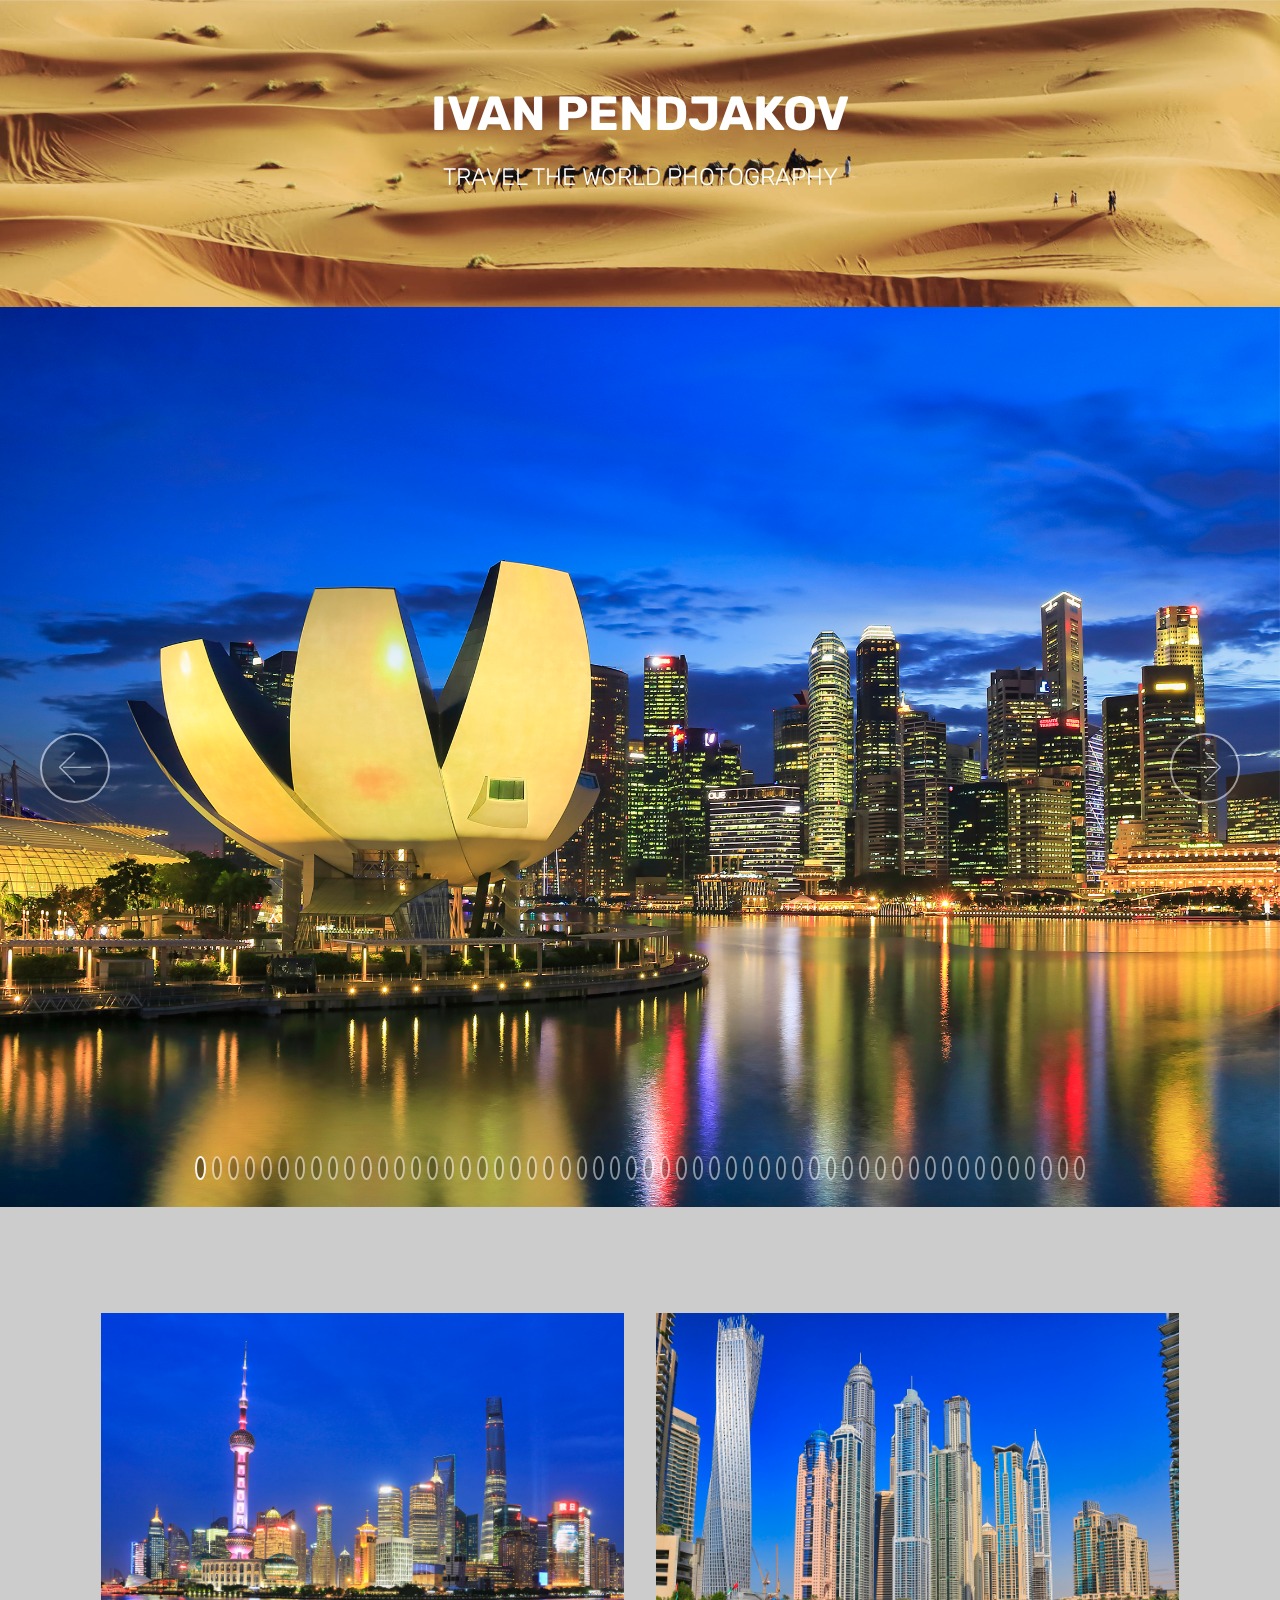
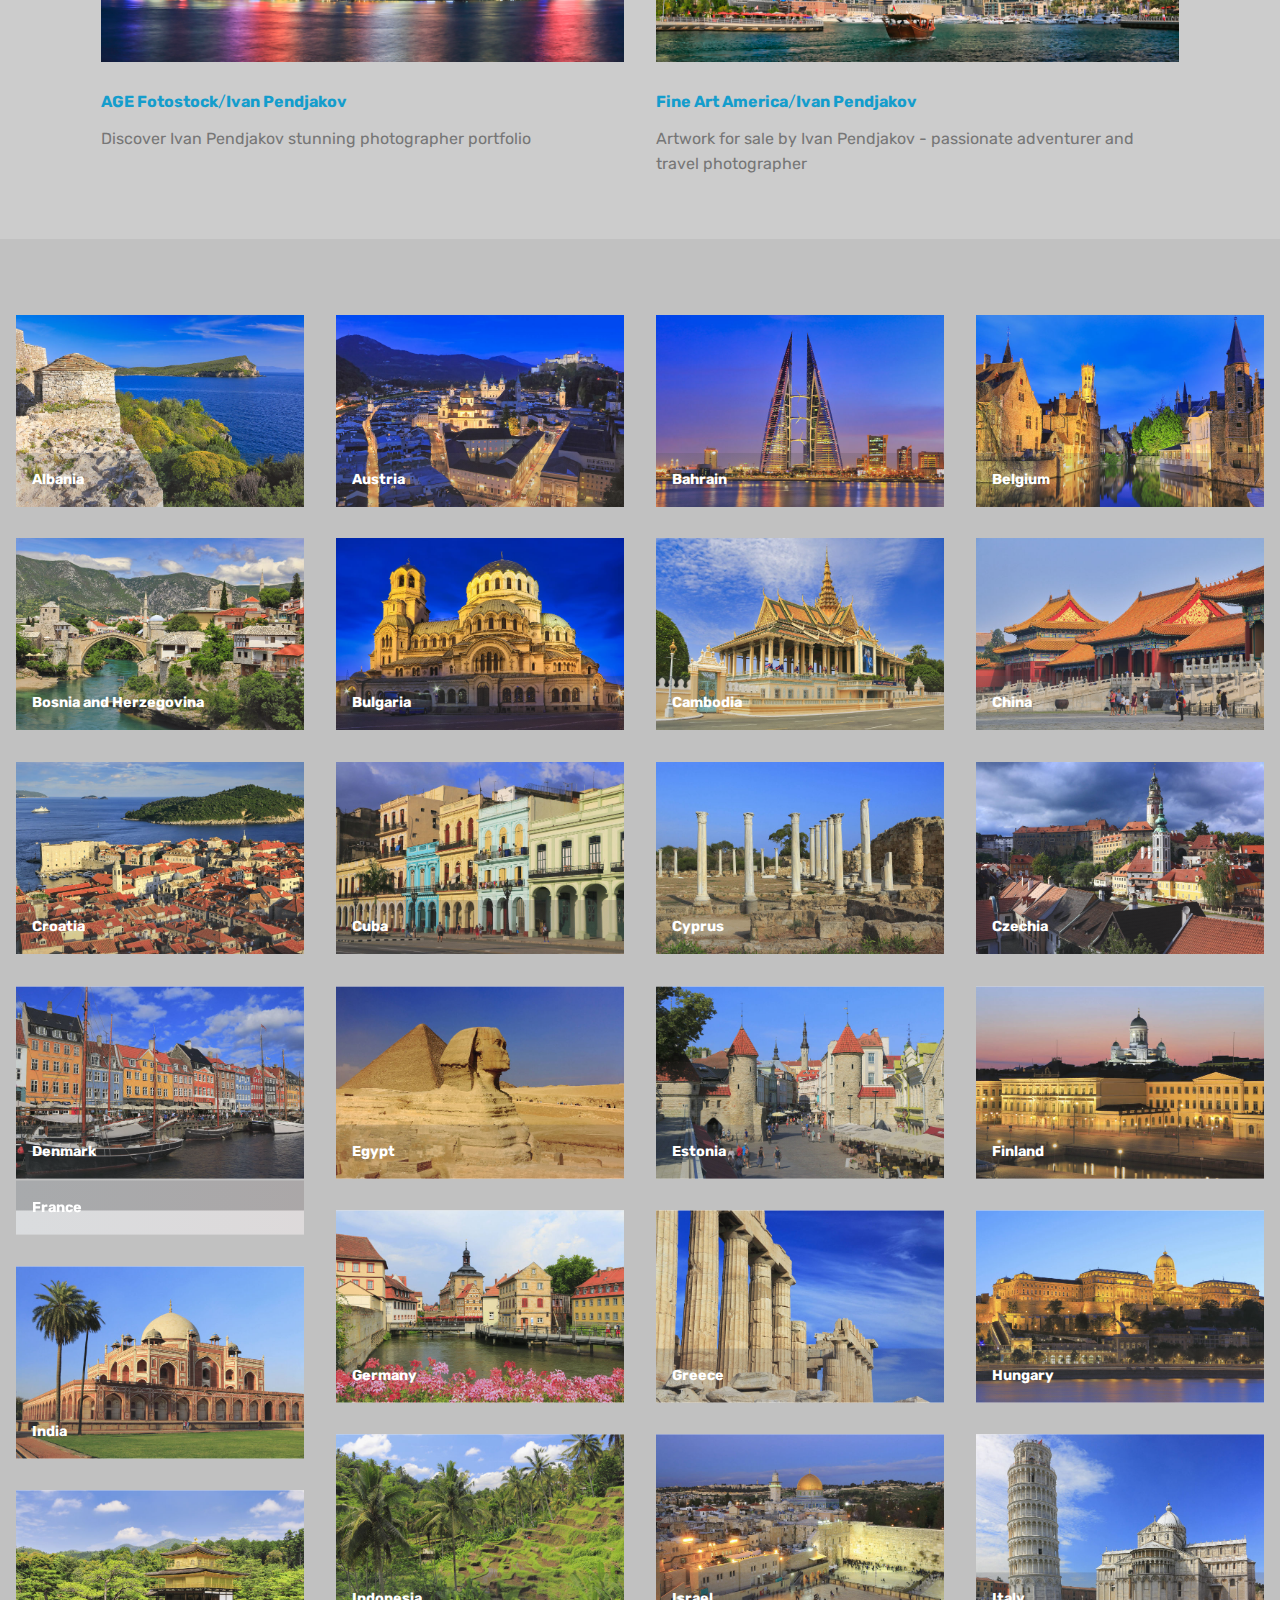
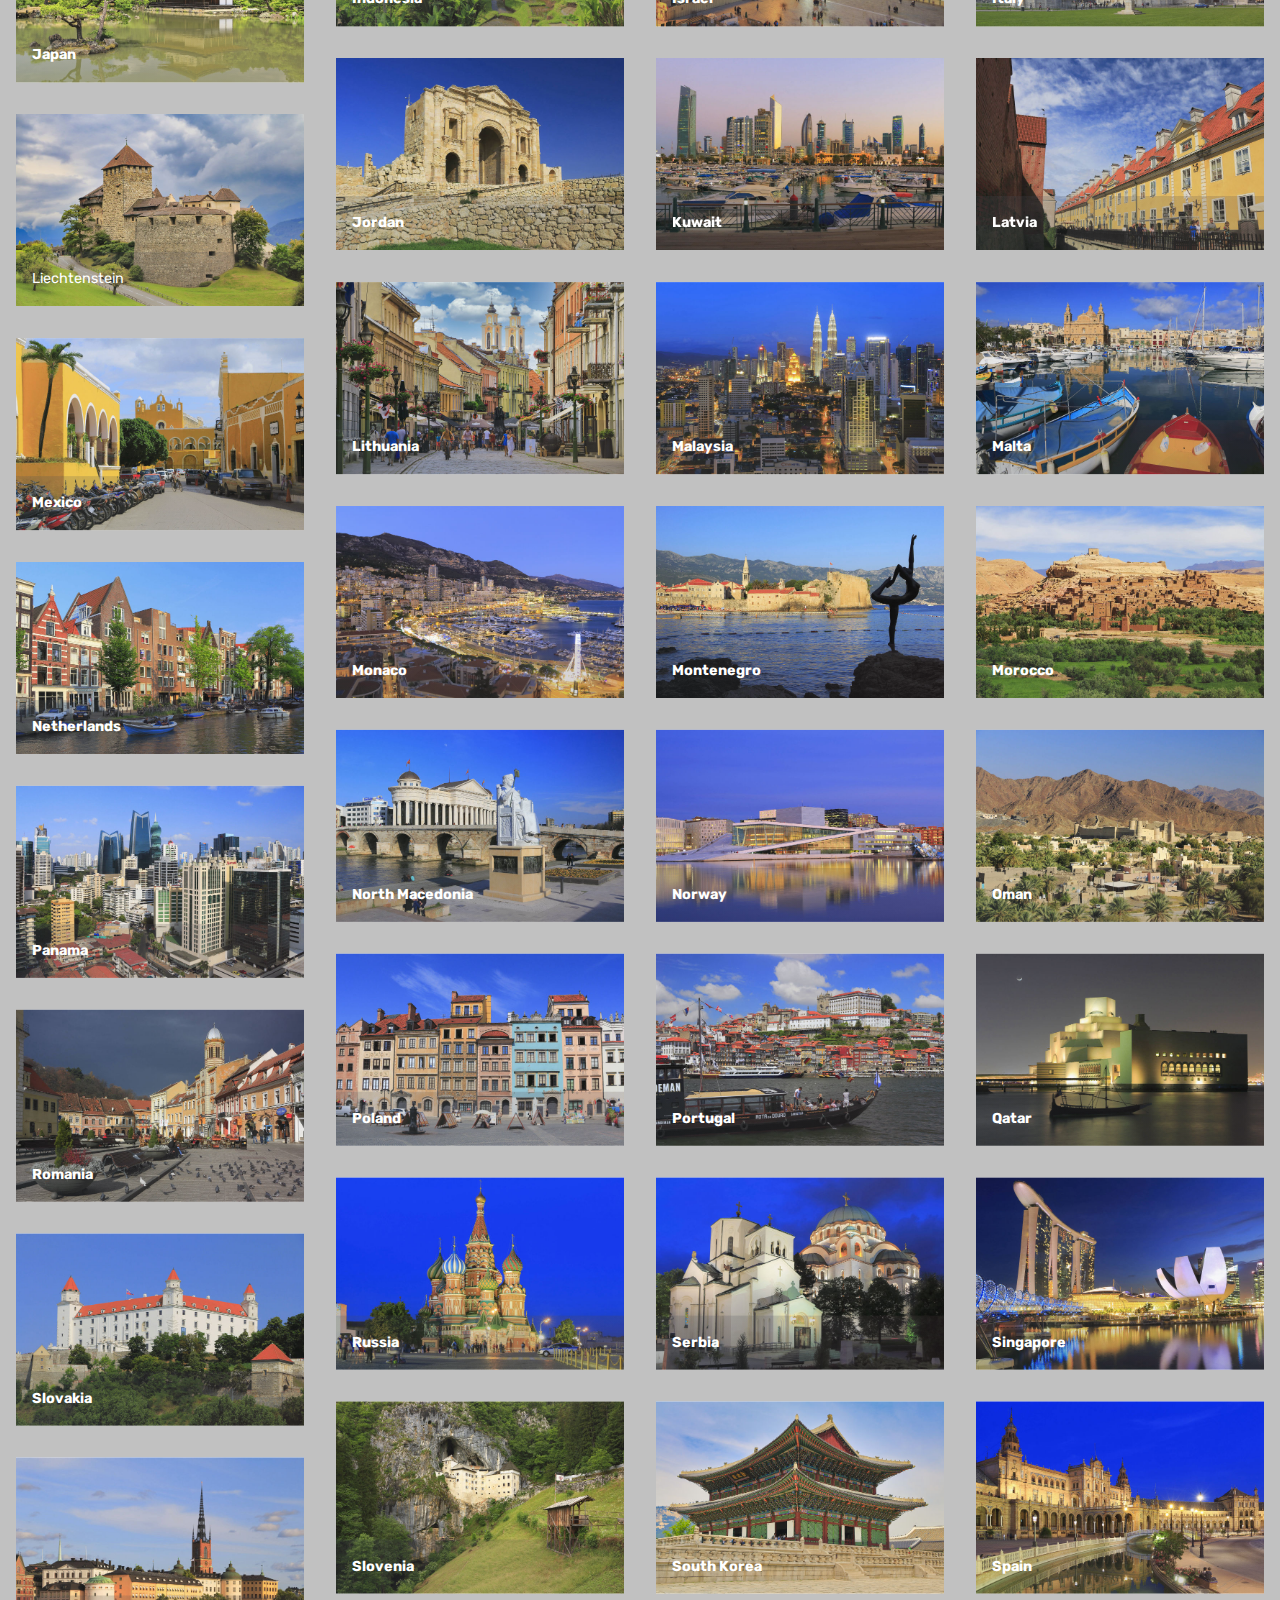
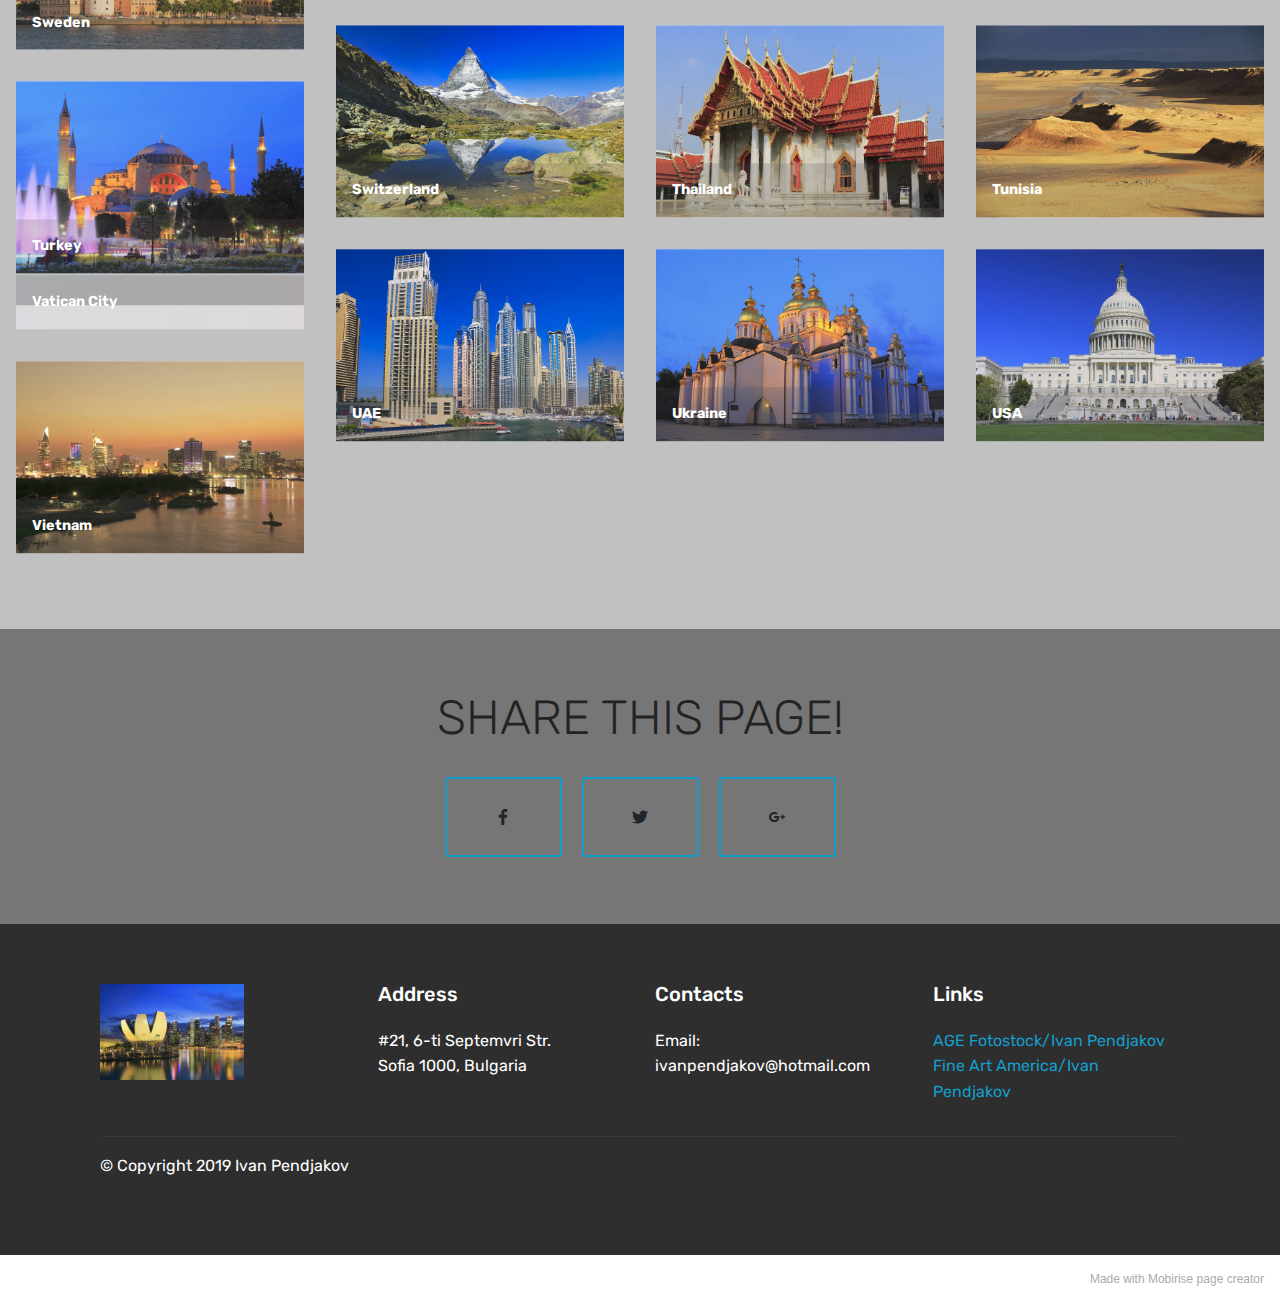
==== commit 849c539e: "create github pages" ====
--- a/index.html
+++ b/index.html
@@ -81,7 +81,7 @@
             <div class="card p-3 col-12 col-md-6">
                 <div class="card-wrapper">
                     <div class="card-img">
-                        <a href="https://fineartamerica.com/profiles/ivanpendjakov.html" target="_blank"><img src="assets/images/img-6510-1046x697.jpg" alt="Mobirise" title=""></a>
+                        <a href="https://fineartamerica.com/profiles/ivanpendjakov.html" target="_blank"><img src="assets/images/img-6510.jpg" alt="Mobirise" title=""></a>
                     </div>
                     <div class="card-box ">
                         <h4 class="card-title pb-3 mbr-fonts-style display-7"><strong><a href="https://fineartamerica.com/profiles/ivanpendjakov.html" target="_blank"><b>Fine Art America</b>/<b>Ivan Pendjakov</b></a></strong></h4>
@@ -102,7 +102,7 @@
     
 
     <div>
-        <div><!-- Filter --><!-- Gallery --><div class="mbr-gallery-row"><div class="mbr-gallery-layout-default"><div><div><div class="mbr-gallery-item mbr-gallery-item--p2" data-video-url="false" data-tags="Внушително"><div href="#lb-gallery1-h" data-slide-to="0" data-toggle="modal"><img src="assets/images/img-6940-800x533.jpg" alt="" title=""><span class="icon-focus"></span><span class="mbr-gallery-title mbr-fonts-style display-7"><strong>Albania</strong></span></div></div><div class="mbr-gallery-item mbr-gallery-item--p2" data-video-url="false" data-tags="Респонсив"><div href="#lb-gallery1-h" data-slide-to="1" data-toggle="modal"><img src="assets/images/img-237-800x533.jpg" alt="" title=""><span class="icon-focus"></span><span class="mbr-gallery-title mbr-fonts-style display-7"><strong>Austria</strong></span></div></div><div class="mbr-gallery-item mbr-gallery-item--p2" data-video-url="false" data-tags="Анимиран"><div href="#lb-gallery1-h" data-slide-to="2" data-toggle="modal"><img src="assets/images/img-7094-800x533.jpg" alt="" title=""><span class="icon-focus"></span><span class="mbr-gallery-title mbr-fonts-style display-7"><strong>Bahrain</strong></span></div></div><div class="mbr-gallery-item mbr-gallery-item--p2" data-video-url="false" data-tags="Криейтив"><div href="#lb-gallery1-h" data-slide-to="3" data-toggle="modal"><img src="assets/images/img-7721-800x533.jpg" alt="" title=""><span class="icon-focus"></span><span class="mbr-gallery-title mbr-fonts-style display-7"><strong>Belgium</strong></span></div></div><div class="mbr-gallery-item mbr-gallery-item--p2" data-video-url="false" data-tags="Анимиран"><div href="#lb-gallery1-h" data-slide-to="4" data-toggle="modal"><img src="assets/images/img-4236-800x533.jpg" alt="" title=""><span class="icon-focus"></span><span class="mbr-gallery-title mbr-fonts-style display-7"><strong>Bosnia and Herzegovina</strong></span></div></div><div class="mbr-gallery-item mbr-gallery-item--p2" data-video-url="false" data-tags="Внушително"><div href="#lb-gallery1-h" data-slide-to="5" data-toggle="modal"><img src="assets/images/img-3298-800x533.jpg" alt="" title=""><span class="icon-focus"></span><span class="mbr-gallery-title mbr-fonts-style display-7"><strong>Bulgaria</strong></span></div></div><div class="mbr-gallery-item mbr-gallery-item--p2" data-video-url="false" data-tags="Внушително"><div href="#lb-gallery1-h" data-slide-to="6" data-toggle="modal"><img src="assets/images/img-6283-800x533.jpg" alt="" title=""><span class="icon-focus"></span><span class="mbr-gallery-title mbr-fonts-style display-7"><strong>Cambodia</strong></span></div></div><div class="mbr-gallery-item mbr-gallery-item--p2" data-video-url="false" data-tags="Респонсив"><div href="#lb-gallery1-h" data-slide-to="7" data-toggle="modal"><img src="assets/images/img-7045-800x533.jpg" alt="" title=""><span class="icon-focus"></span><span class="mbr-gallery-title mbr-fonts-style display-7"><strong>China</strong></span></div></div><div class="mbr-gallery-item mbr-gallery-item--p2" data-video-url="false" data-tags="Анимиран"><div href="#lb-gallery1-h" data-slide-to="8" data-toggle="modal"><img src="assets/images/img-4363-2000x1333-800x533.jpg" alt="" title=""><span class="icon-focus"></span><span class="mbr-gallery-title mbr-fonts-style display-7"><strong>Croatia</strong></span></div></div><div class="mbr-gallery-item mbr-gallery-item--p2" data-video-url="false" data-tags="Анимиран"><div href="#lb-gallery1-h" data-slide-to="9" data-toggle="modal"><img src="assets/images/img-8189-2000x1333-800x533.jpg" alt="" title=""><span class="icon-focus"></span><span class="mbr-gallery-title mbr-fonts-style display-7"><strong>Cuba</strong></span></div></div><div class="mbr-gallery-item mbr-gallery-item--p2" data-video-url="false" data-tags="Анимиран"><div href="#lb-gallery1-h" data-slide-to="10" data-toggle="modal"><img src="assets/images/img-5919-2000x1333-800x533.jpg" alt="" title=""><span class="icon-focus"></span><span class="mbr-gallery-title mbr-fonts-style display-7"><strong>Cyprus</strong></span></div></div><div class="mbr-gallery-item mbr-gallery-item--p2" data-video-url="false" data-tags="Анимиран"><div href="#lb-gallery1-h" data-slide-to="11" data-toggle="modal"><img src="assets/images/img-9833-2000x1333-800x533.jpg" alt="" title=""><span class="icon-focus"></span><span class="mbr-gallery-title mbr-fonts-style display-7"><strong>Czechia</strong></span></div></div><div class="mbr-gallery-item mbr-gallery-item--p2" data-video-url="false" data-tags="Анимиран"><div href="#lb-gallery1-h" data-slide-to="12" data-toggle="modal"><img src="assets/images/img-4868-2000x1333-800x533.jpg" alt="" title=""><span class="icon-focus"></span><span class="mbr-gallery-title mbr-fonts-style display-7"><strong>Denmark</strong></span></div></div><div class="mbr-gallery-item mbr-gallery-item--p2" data-video-url="false" data-tags="Анимиран"><div href="#lb-gallery1-h" data-slide-to="13" data-toggle="modal"><img src="assets/images/img-6304-2000x1333-800x533.jpg" alt="" title=""><span class="icon-focus"></span><span class="mbr-gallery-title mbr-fonts-style display-7"><strong>Egypt</strong></span></div></div><div class="mbr-gallery-item mbr-gallery-item--p2" data-video-url="false" data-tags="Анимиран"><div href="#lb-gallery1-h" data-slide-to="14" data-toggle="modal"><img src="assets/images/img-5202-2000x1333-800x533.jpg" alt="" title=""><span class="icon-focus"></span><span class="mbr-gallery-title mbr-fonts-style display-7"><strong>Estonia</strong></span></div></div><div class="mbr-gallery-item mbr-gallery-item--p2" data-video-url="false" data-tags="Анимиран"><div href="#lb-gallery1-h" data-slide-to="15" data-toggle="modal"><img src="assets/images/img-5618-2000x1333-800x533.jpg" alt="" title=""><span class="icon-focus"></span><span class="mbr-gallery-title mbr-fonts-style display-7"><strong>Finland</strong></span></div></div><div class="mbr-gallery-item mbr-gallery-item--p2" data-video-url="false" data-tags="Анимиран"><div href="#lb-gallery1-h" data-slide-to="16" data-toggle="modal"><img src="assets/images/img-6336-800x533.jpg" alt="" title=""><span class="icon-focus"></span><span class="mbr-gallery-title mbr-fonts-style display-7"><strong>France</strong></span></div></div><div class="mbr-gallery-item mbr-gallery-item--p2" data-video-url="false" data-tags="Анимиран"><div href="#lb-gallery1-h" data-slide-to="17" data-toggle="modal"><img src="assets/images/img-9302-2000x1333-800x533.jpg" alt="" title=""><span class="icon-focus"></span><span class="mbr-gallery-title mbr-fonts-style display-7"><strong>Germany</strong></span></div></div><div class="mbr-gallery-item mbr-gallery-item--p2" data-video-url="false" data-tags="Анимиран"><div href="#lb-gallery1-h" data-slide-to="18" data-toggle="modal"><img src="assets/images/img-1751-2000x1333-800x533.jpg" alt="" title=""><span class="icon-focus"></span><span class="mbr-gallery-title mbr-fonts-style display-7"><strong>Greece</strong></span></div></div><div class="mbr-gallery-item mbr-gallery-item--p2" data-video-url="false" data-tags="Анимиран"><div href="#lb-gallery1-h" data-slide-to="19" data-toggle="modal"><img src="assets/images/img-9249-2000x1333-800x533.jpg" alt="" title=""><span class="icon-focus"></span><span class="mbr-gallery-title mbr-fonts-style display-7"><strong>Hungary</strong></span></div></div><div class="mbr-gallery-item mbr-gallery-item--p2" data-video-url="false" data-tags="Анимиран"><div href="#lb-gallery1-h" data-slide-to="20" data-toggle="modal"><img src="assets/images/img-2990-2000x1333-800x533.jpg" alt="" title=""><span class="icon-focus"></span><span class="mbr-gallery-title mbr-fonts-style display-7"><strong>India</strong></span></div></div><div class="mbr-gallery-item mbr-gallery-item--p2" data-video-url="false" data-tags="Анимиран"><div href="#lb-gallery1-h" data-slide-to="21" data-toggle="modal"><img src="assets/images/img-729-2000x1333-800x533.jpg" alt="" title=""><span class="icon-focus"></span><span class="mbr-gallery-title mbr-fonts-style display-7"><strong>Indonesia</strong></span></div></div><div class="mbr-gallery-item mbr-gallery-item--p2" data-video-url="false" data-tags="Анимиран"><div href="#lb-gallery1-h" data-slide-to="22" data-toggle="modal"><img src="assets/images/img-3170-2000x1333-800x533.jpg" alt="" title=""><span class="icon-focus"></span><span class="mbr-gallery-title mbr-fonts-style display-7"><strong>Israel</strong></span></div></div><div class="mbr-gallery-item mbr-gallery-item--p2" data-video-url="false" data-tags="Анимиран"><div href="#lb-gallery1-h" data-slide-to="23" data-toggle="modal"><img src="assets/images/img-1261-2000x1333-800x533.jpg" alt="" title=""><span class="icon-focus"></span><span class="mbr-gallery-title mbr-fonts-style display-7"><strong>Italy</strong></span></div></div><div class="mbr-gallery-item mbr-gallery-item--p2" data-video-url="false" data-tags="Анимиран"><div href="#lb-gallery1-h" data-slide-to="24" data-toggle="modal"><img src="assets/images/img-3436-800x533.jpg" alt="" title=""><span class="icon-focus"></span><span class="mbr-gallery-title mbr-fonts-style display-7"><strong>Japan</strong></span></div></div><div class="mbr-gallery-item mbr-gallery-item--p2" data-video-url="false" data-tags="Анимиран"><div href="#lb-gallery1-h" data-slide-to="25" data-toggle="modal"><img src="assets/images/img-3319-2000x1333-800x533.jpg" alt="" title=""><span class="icon-focus"></span><span class="mbr-gallery-title mbr-fonts-style display-7"><strong>Jordan</strong></span></div></div><div class="mbr-gallery-item mbr-gallery-item--p2" data-video-url="false" data-tags="Анимиран"><div href="#lb-gallery1-h" data-slide-to="26" data-toggle="modal"><img src="assets/images/img-7581-2000x1333-800x533.jpg" alt="" title=""><span class="icon-focus"></span><span class="mbr-gallery-title mbr-fonts-style display-7"><strong>Kuwait</strong></span></div></div><div class="mbr-gallery-item mbr-gallery-item--p2" data-video-url="false" data-tags="Анимиран"><div href="#lb-gallery1-h" data-slide-to="27" data-toggle="modal"><img src="assets/images/img-6246-2000x1333-800x533.jpg" alt="" title=""><span class="icon-focus"></span><span class="mbr-gallery-title mbr-fonts-style display-7"><strong>Latvia</strong></span></div></div><div class="mbr-gallery-item mbr-gallery-item--p2" data-video-url="false" data-tags="Анимиран"><div href="#lb-gallery1-h" data-slide-to="28" data-toggle="modal"><img src="assets/images/img-7542-800x533.jpg" alt="" title=""><span class="icon-focus"></span><span class="mbr-gallery-title mbr-fonts-style display-7">Liechtenstein</span></div></div><div class="mbr-gallery-item mbr-gallery-item--p2" data-video-url="false" data-tags="Анимиран"><div href="#lb-gallery1-h" data-slide-to="29" data-toggle="modal"><img src="assets/images/img-5797-800x533.jpg" alt="" title=""><span class="icon-focus"></span><span class="mbr-gallery-title mbr-fonts-style display-7"><strong>Lithuania</strong></span></div></div><div class="mbr-gallery-item mbr-gallery-item--p2" data-video-url="false" data-tags="Анимиран"><div href="#lb-gallery1-h" data-slide-to="30" data-toggle="modal"><img src="assets/images/img-197-2000x1333-800x533.jpg" alt="" title=""><span class="icon-focus"></span><span class="mbr-gallery-title mbr-fonts-style display-7"><strong>Malaysia</strong></span></div></div><div class="mbr-gallery-item mbr-gallery-item--p2" data-video-url="false" data-tags="Анимиран"><div href="#lb-gallery1-h" data-slide-to="31" data-toggle="modal"><img src="assets/images/img-2104-2000x1333-800x533.jpg" alt="" title=""><span class="icon-focus"></span><span class="mbr-gallery-title mbr-fonts-style display-7"><strong>Malta</strong></span></div></div><div class="mbr-gallery-item mbr-gallery-item--p2" data-video-url="false" data-tags="Анимиран"><div href="#lb-gallery1-h" data-slide-to="32" data-toggle="modal"><img src="assets/images/img-8655-2000x1333-800x533.jpg" alt="" title=""><span class="icon-focus"></span><span class="mbr-gallery-title mbr-fonts-style display-7"><strong>Mexico</strong></span></div></div><div class="mbr-gallery-item mbr-gallery-item--p2" data-video-url="false" data-tags="Анимиран"><div href="#lb-gallery1-h" data-slide-to="33" data-toggle="modal"><img src="assets/images/img-3809-800x533.jpg" alt="" title=""><span class="icon-focus"></span><span class="mbr-gallery-title mbr-fonts-style display-7"><strong>Monaco</strong></span></div></div><div class="mbr-gallery-item mbr-gallery-item--p2" data-video-url="false" data-tags="Анимиран"><div href="#lb-gallery1-h" data-slide-to="34" data-toggle="modal"><img src="assets/images/img-4664-2000x1333-800x533.jpg" alt="" title=""><span class="icon-focus"></span><span class="mbr-gallery-title mbr-fonts-style display-7"><strong>Montenegro</strong></span></div></div><div class="mbr-gallery-item mbr-gallery-item--p2" data-video-url="false" data-tags="Анимиран"><div href="#lb-gallery1-h" data-slide-to="35" data-toggle="modal"><img src="assets/images/img-7375-2000x1333-800x533.jpg" alt="" title=""><span class="icon-focus"></span><span class="mbr-gallery-title mbr-fonts-style display-7"><strong>Morocco</strong></span></div></div><div class="mbr-gallery-item mbr-gallery-item--p2" data-video-url="false" data-tags="Анимиран"><div href="#lb-gallery1-h" data-slide-to="36" data-toggle="modal"><img src="assets/images/img-79-2000x1333-800x533.jpg" alt="" title=""><span class="icon-focus"></span><span class="mbr-gallery-title mbr-fonts-style display-7"><strong>Netherlands</strong></span></div></div><div class="mbr-gallery-item mbr-gallery-item--p2" data-video-url="false" data-tags="Анимиран"><div href="#lb-gallery1-h" data-slide-to="37" data-toggle="modal"><img src="assets/images/img-2102-2000x1333-800x533.jpg" alt="" title=""><span class="icon-focus"></span><span class="mbr-gallery-title mbr-fonts-style display-7"><strong>North Macedonia</strong></span></div></div><div class="mbr-gallery-item mbr-gallery-item--p2" data-video-url="false" data-tags="Анимиран"><div href="#lb-gallery1-h" data-slide-to="38" data-toggle="modal"><img src="assets/images/img-3400-2000x1333-800x533.jpg" alt="" title=""><span class="icon-focus"></span><span class="mbr-gallery-title mbr-fonts-style display-7"><strong>Norway</strong></span></div></div><div class="mbr-gallery-item mbr-gallery-item--p2" data-video-url="false" data-tags="Анимиран"><div href="#lb-gallery1-h" data-slide-to="39" data-toggle="modal"><img src="assets/images/img-6944-2000x1333-800x533.jpg" alt="" title=""><span class="icon-focus"></span><span class="mbr-gallery-title mbr-fonts-style display-7"><strong>Oman</strong></span></div></div><div class="mbr-gallery-item mbr-gallery-item--p2" data-video-url="false" data-tags="Анимиран"><div href="#lb-gallery1-h" data-slide-to="40" data-toggle="modal"><img src="assets/images/img-8046-2000x1333-800x533.jpg" alt="" title=""><span class="icon-focus"></span><span class="mbr-gallery-title mbr-fonts-style display-7"><strong>Panama</strong></span></div></div><div class="mbr-gallery-item mbr-gallery-item--p2" data-video-url="false" data-tags="Анимиран"><div href="#lb-gallery1-h" data-slide-to="41" data-toggle="modal"><img src="assets/images/img-237-2000x1333-800x533.jpg" alt="" title=""><span class="icon-focus"></span><span class="mbr-gallery-title mbr-fonts-style display-7"><strong>Poland</strong></span></div></div><div class="mbr-gallery-item mbr-gallery-item--p2" data-video-url="false" data-tags="Анимиран"><div href="#lb-gallery1-h" data-slide-to="42" data-toggle="modal"><img src="assets/images/img-3452-2000x1333-800x533.jpg" alt="" title=""><span class="icon-focus"></span><span class="mbr-gallery-title mbr-fonts-style display-7"><strong>Portugal</strong></span></div></div><div class="mbr-gallery-item mbr-gallery-item--p2" data-video-url="false" data-tags="Анимиран"><div href="#lb-gallery1-h" data-slide-to="43" data-toggle="modal"><img src="assets/images/img-1159-2000x1333-800x533.jpg" alt="" title=""><span class="icon-focus"></span><span class="mbr-gallery-title mbr-fonts-style display-7"><strong>Qatar</strong></span></div></div><div class="mbr-gallery-item mbr-gallery-item--p2" data-video-url="false" data-tags="Анимиран"><div href="#lb-gallery1-h" data-slide-to="44" data-toggle="modal"><img src="assets/images/img-1141-2000x1333-800x533.jpg" alt="" title=""><span class="icon-focus"></span><span class="mbr-gallery-title mbr-fonts-style display-7"><strong>Romania</strong></span></div></div><div class="mbr-gallery-item mbr-gallery-item--p2" data-video-url="false" data-tags="Анимиран"><div href="#lb-gallery1-h" data-slide-to="45" data-toggle="modal"><img src="assets/images/img-8225-2000x1333-800x533.jpg" alt="" title=""><span class="icon-focus"></span><span class="mbr-gallery-title mbr-fonts-style display-7"><strong>Russia</strong></span></div></div><div class="mbr-gallery-item mbr-gallery-item--p2" data-video-url="false" data-tags="Анимиран"><div href="#lb-gallery1-h" data-slide-to="46" data-toggle="modal"><img src="assets/images/img-7184-2000x1333-800x533.jpg" alt="" title=""><span class="icon-focus"></span><span class="mbr-gallery-title mbr-fonts-style display-7"><strong>Serbia</strong></span></div></div><div class="mbr-gallery-item mbr-gallery-item--p2" data-video-url="false" data-tags="Анимиран"><div href="#lb-gallery1-h" data-slide-to="47" data-toggle="modal"><img src="assets/images/img-1277-2000x1333-800x533.jpg" alt="" title=""><span class="icon-focus"></span><span class="mbr-gallery-title mbr-fonts-style display-7"><strong>Singapore</strong></span></div></div><div class="mbr-gallery-item mbr-gallery-item--p2" data-video-url="false" data-tags="Анимиран"><div href="#lb-gallery1-h" data-slide-to="48" data-toggle="modal"><img src="assets/images/img-2246-2000x1333-800x533.jpg" alt="" title=""><span class="icon-focus"></span><span class="mbr-gallery-title mbr-fonts-style display-7"><strong>Slovakia</strong></span></div></div><div class="mbr-gallery-item mbr-gallery-item--p2" data-video-url="false" data-tags="Анимиран"><div href="#lb-gallery1-h" data-slide-to="49" data-toggle="modal"><img src="assets/images/img-4457-2000x1333-800x533.jpg" alt="" title=""><span class="icon-focus"></span><span class="mbr-gallery-title mbr-fonts-style display-7"><strong>Slovenia</strong></span></div></div><div class="mbr-gallery-item mbr-gallery-item--p2" data-video-url="false" data-tags="Анимиран"><div href="#lb-gallery1-h" data-slide-to="50" data-toggle="modal"><img src="assets/images/img-2686-800x533.jpg" alt="" title=""><span class="icon-focus"></span><span class="mbr-gallery-title mbr-fonts-style display-7"><strong>South Korea</strong></span></div></div><div class="mbr-gallery-item mbr-gallery-item--p2" data-video-url="false" data-tags="Анимиран"><div href="#lb-gallery1-h" data-slide-to="51" data-toggle="modal"><img src="assets/images/img-8886-2000x1333-800x533.jpg" alt="" title=""><span class="icon-focus"></span><span class="mbr-gallery-title mbr-fonts-style display-7"><strong>Spain</strong></span></div></div><div class="mbr-gallery-item mbr-gallery-item--p2" data-video-url="false" data-tags="Анимиран"><div href="#lb-gallery1-h" data-slide-to="52" data-toggle="modal"><img src="assets/images/img-9458-2000x1333-800x533.jpg" alt="" title=""><span class="icon-focus"></span><span class="mbr-gallery-title mbr-fonts-style display-7"><strong>Sweden</strong></span></div></div><div class="mbr-gallery-item mbr-gallery-item--p2" data-video-url="false" data-tags="Анимиран"><div href="#lb-gallery1-h" data-slide-to="53" data-toggle="modal"><img src="assets/images/img-6985-800x533.jpg" alt="" title=""><span class="icon-focus"></span><span class="mbr-gallery-title mbr-fonts-style display-7"><strong>Switzerland</strong></span></div></div><div class="mbr-gallery-item mbr-gallery-item--p2" data-video-url="false" data-tags="Анимиран"><div href="#lb-gallery1-h" data-slide-to="54" data-toggle="modal"><img src="assets/images/img-8927-2000x1333-800x533.jpg" alt="" title=""><span class="icon-focus"></span><span class="mbr-gallery-title mbr-fonts-style display-7"><strong>Thailand</strong></span></div></div><div class="mbr-gallery-item mbr-gallery-item--p2" data-video-url="false" data-tags="Анимиран"><div href="#lb-gallery1-h" data-slide-to="55" data-toggle="modal"><img src="assets/images/img-5436-2000x1333-800x533.jpg" alt="" title=""><span class="icon-focus"></span><span class="mbr-gallery-title mbr-fonts-style display-7"><strong>Tunisia</strong></span></div></div><div class="mbr-gallery-item mbr-gallery-item--p2" data-video-url="false" data-tags="Анимиран"><div href="#lb-gallery1-h" data-slide-to="56" data-toggle="modal"><img src="assets/images/img-2351-2000x1333-800x533.jpg" alt="" title=""><span class="icon-focus"></span><span class="mbr-gallery-title mbr-fonts-style display-7"><strong>Turkey</strong></span></div></div><div class="mbr-gallery-item mbr-gallery-item--p2" data-video-url="false" data-tags="Анимиран"><div href="#lb-gallery1-h" data-slide-to="57" data-toggle="modal"><img src="assets/images/img-6517-2000x1333-800x533.jpg" alt="" title=""><span class="icon-focus"></span><span class="mbr-gallery-title mbr-fonts-style display-7"><strong>UAE</strong></span></div></div><div class="mbr-gallery-item mbr-gallery-item--p2" data-video-url="false" data-tags="Анимиран"><div href="#lb-gallery1-h" data-slide-to="58" data-toggle="modal"><img src="assets/images/img-4813-2000x1333-800x533.jpg" alt="" title=""><span class="icon-focus"></span><span class="mbr-gallery-title mbr-fonts-style display-7"><strong>Ukraine</strong></span></div></div><div class="mbr-gallery-item mbr-gallery-item--p2" data-video-url="false" data-tags="Анимиран"><div href="#lb-gallery1-h" data-slide-to="59" data-toggle="modal"><img src="assets/images/img-4281-2000x1333-800x533.jpg" alt="" title=""><span class="icon-focus"></span><span class="mbr-gallery-title mbr-fonts-style display-7"><strong>USA</strong></span></div></div><div class="mbr-gallery-item mbr-gallery-item--p2" data-video-url="false" data-tags="Анимиран"><div href="#lb-gallery1-h" data-slide-to="60" data-toggle="modal"><img src="assets/images/img-4549-800x533.jpg" alt="" title=""><span class="icon-focus"></span><span class="mbr-gallery-title mbr-fonts-style display-7"><strong>Vatican City</strong></span></div></div><div class="mbr-gallery-item mbr-gallery-item--p2" data-video-url="false" data-tags="Анимиран"><div href="#lb-gallery1-h" data-slide-to="61" data-toggle="modal"><img src="assets/images/img-6189-2000x1333-800x533.jpg" alt="" title=""><span class="icon-focus"></span><span class="mbr-gallery-title mbr-fonts-style display-7"><strong>Vietnam</strong></span></div></div></div></div><div class="clearfix"></div></div></div><!-- Lightbox --><div data-app-prevent-settings="" class="mbr-slider modal fade carousel slide" tabindex="-1" data-keyboard="true" data-interval="false" id="lb-gallery1-h"><div class="modal-dialog"><div class="modal-content"><div class="modal-body"><div class="carousel-inner"><div class="carousel-item"><img src="assets/images/img-6940.jpg" alt="" title=""></div><div class="carousel-item"><img src="assets/images/img-237.jpg" alt="" title=""></div><div class="carousel-item"><img src="assets/images/img-7094.jpg" alt="" title=""></div><div class="carousel-item"><img src="assets/images/img-7721.jpg" alt="" title=""></div><div class="carousel-item"><img src="assets/images/img-4236.jpg" alt="" title=""></div><div class="carousel-item"><img src="assets/images/img-3298.jpg" alt="" title=""></div><div class="carousel-item active"><img src="assets/images/img-6283.jpg" alt="" title=""></div><div class="carousel-item"><img src="assets/images/img-7045.jpg" alt="" title=""></div><div class="carousel-item"><img src="assets/images/img-4363-2000x1333.jpg" alt="" title=""></div><div class="carousel-item"><img src="assets/images/img-8189-2000x1333.jpg" alt="" title=""></div><div class="carousel-item"><img src="assets/images/img-5919-2000x1333.jpg" alt="" title=""></div><div class="carousel-item"><img src="assets/images/img-9833-2000x1333.jpg" alt="" title=""></div><div class="carousel-item"><img src="assets/images/img-4868-2000x1333.jpg" alt="" title=""></div><div class="carousel-item"><img src="assets/images/img-6304-2000x1333.jpg" alt="" title=""></div><div class="carousel-item"><img src="assets/images/img-5202-2000x1333.jpg" alt="" title=""></div><div class="carousel-item"><img src="assets/images/img-5618-2000x1333.jpg" alt="" title=""></div><div class="carousel-item"><img src="assets/images/img-6336.jpg" alt="" title=""></div><div class="carousel-item"><img src="assets/images/img-9302-2000x1333.jpg" alt="" title=""></div><div class="carousel-item"><img src="assets/images/img-1751-2000x1333.jpg" alt="" title=""></div><div class="carousel-item"><img src="assets/images/img-9249-2000x1333.jpg" alt="" title=""></div><div class="carousel-item"><img src="assets/images/img-2990-2000x1333.jpg" alt="" title=""></div><div class="carousel-item"><img src="assets/images/img-729-2000x1333.jpg" alt="" title=""></div><div class="carousel-item"><img src="assets/images/img-3170-2000x1333.jpg" alt="" title=""></div><div class="carousel-item"><img src="assets/images/img-1261-2000x1333.jpg" alt="" title=""></div><div class="carousel-item"><img src="assets/images/img-3436.jpg" alt="" title=""></div><div class="carousel-item"><img src="assets/images/img-3319-2000x1333.jpg" alt="" title=""></div><div class="carousel-item"><img src="assets/images/img-7581-2000x1333.jpg" alt="" title=""></div><div class="carousel-item"><img src="assets/images/img-6246-2000x1333.jpg" alt="" title=""></div><div class="carousel-item"><img src="assets/images/img-7542.jpg" alt="" title=""></div><div class="carousel-item"><img src="assets/images/img-5797.jpg" alt="" title=""></div><div class="carousel-item"><img src="assets/images/img-197-2000x1333.jpg" alt="" title=""></div><div class="carousel-item"><img src="assets/images/img-2104-2000x1333.jpg" alt="" title=""></div><div class="carousel-item"><img src="assets/images/img-8655-2000x1333.jpg" alt="" title=""></div><div class="carousel-item"><img src="assets/images/img-3809.jpg" alt="" title=""></div><div class="carousel-item"><img src="assets/images/img-4664-2000x1333.jpg" alt="" title=""></div><div class="carousel-item"><img src="assets/images/img-7375-2000x1333.jpg" alt="" title=""></div><div class="carousel-item"><img src="assets/images/img-79-2000x1333.jpg" alt="" title=""></div><div class="carousel-item"><img src="assets/images/img-2102-2000x1333.jpg" alt="" title=""></div><div class="carousel-item"><img src="assets/images/img-3400-2000x1333.jpg" alt="" title=""></div><div class="carousel-item"><img src="assets/images/img-6944-2000x1333.jpg" alt="" title=""></div><div class="carousel-item"><img src="assets/images/img-8046-2000x1333.jpg" alt="" title=""></div><div class="carousel-item"><img src="assets/images/img-237-2000x1333.jpg" alt="" title=""></div><div class="carousel-item"><img src="assets/images/img-3452-2000x1333.jpg" alt="" title=""></div><div class="carousel-item"><img src="assets/images/img-1159-2000x1333.jpg" alt="" title=""></div><div class="carousel-item"><img src="assets/images/img-1141-2000x1333.jpg" alt="" title=""></div><div class="carousel-item"><img src="assets/images/img-8225-2000x1333.jpg" alt="" title=""></div><div class="carousel-item"><img src="assets/images/img-7184-2000x1333.jpg" alt="" title=""></div><div class="carousel-item"><img src="assets/images/img-1277-2000x1333.jpg" alt="" title=""></div><div class="carousel-item"><img src="assets/images/img-2246-2000x1333.jpg" alt="" title=""></div><div class="carousel-item"><img src="assets/images/img-4457-2000x1333.jpg" alt="" title=""></div><div class="carousel-item"><img src="assets/images/img-2686.jpg" alt="" title=""></div><div class="carousel-item"><img src="assets/images/img-8886-2000x1333.jpg" alt="" title=""></div><div class="carousel-item"><img src="assets/images/img-9458-2000x1333.jpg" alt="" title=""></div><div class="carousel-item"><img src="assets/images/img-6985.jpg" alt="" title=""></div><div class="carousel-item"><img src="assets/images/img-8927-2000x1333.jpg" alt="" title=""></div><div class="carousel-item"><img src="assets/images/img-5436-2000x1333.jpg" alt="" title=""></div><div class="carousel-item"><img src="assets/images/img-2351-2000x1333.jpg" alt="" title=""></div><div class="carousel-item"><img src="assets/images/img-6517-2000x1333.jpg" alt="" title=""></div><div class="carousel-item"><img src="assets/images/img-4813-2000x1333.jpg" alt="" title=""></div><div class="carousel-item"><img src="assets/images/img-4281-2000x1333.jpg" alt="" title=""></div><div class="carousel-item"><img src="assets/images/img-4549.jpg" alt="" title=""></div><div class="carousel-item"><img src="assets/images/img-6189-2000x1333.jpg" alt="" title=""></div></div><a class="carousel-control carousel-control-prev" role="button" data-slide="prev" href="#lb-gallery1-h"><span class="mbri-left mbr-iconfont" aria-hidden="true"></span><span class="sr-only">Previous</span></a><a class="carousel-control carousel-control-next" role="button" data-slide="next" href="#lb-gallery1-h"><span class="mbri-right mbr-iconfont" aria-hidden="true"></span><span class="sr-only">Next</span></a><a class="close" href="#" role="button" data-dismiss="modal"><span class="sr-only">Close</span></a></div></div></div></div></div>
+        <div><!-- Filter --><!-- Gallery --><div class="mbr-gallery-row"><div class="mbr-gallery-layout-default"><div><div><div class="mbr-gallery-item mbr-gallery-item--p2" data-video-url="false" data-tags="Внушително"><div href="#lb-gallery1-h" data-slide-to="0" data-toggle="modal"><img src="assets/images/img-6940-800x533.jpg" alt="" title=""><span class="icon-focus"></span><span class="mbr-gallery-title mbr-fonts-style display-7"><strong>Albania</strong></span></div></div><div class="mbr-gallery-item mbr-gallery-item--p2" data-video-url="false" data-tags="Респонсив"><div href="#lb-gallery1-h" data-slide-to="1" data-toggle="modal"><img src="assets/images/img-237-800x533.jpg" alt="" title=""><span class="icon-focus"></span><span class="mbr-gallery-title mbr-fonts-style display-7"><strong>Austria</strong></span></div></div><div class="mbr-gallery-item mbr-gallery-item--p2" data-video-url="false" data-tags="Анимиран"><div href="#lb-gallery1-h" data-slide-to="2" data-toggle="modal"><img src="assets/images/img-7094-800x533.jpg" alt="" title=""><span class="icon-focus"></span><span class="mbr-gallery-title mbr-fonts-style display-7"><strong>Bahrain</strong></span></div></div><div class="mbr-gallery-item mbr-gallery-item--p2" data-video-url="false" data-tags="Криейтив"><div href="#lb-gallery1-h" data-slide-to="3" data-toggle="modal"><img src="assets/images/img-7721-800x533.jpg" alt="" title=""><span class="icon-focus"></span><span class="mbr-gallery-title mbr-fonts-style display-7"><strong>Belgium</strong></span></div></div><div class="mbr-gallery-item mbr-gallery-item--p2" data-video-url="false" data-tags="Анимиран"><div href="#lb-gallery1-h" data-slide-to="4" data-toggle="modal"><img src="assets/images/img-4236-800x533.jpg" alt="" title=""><span class="icon-focus"></span><span class="mbr-gallery-title mbr-fonts-style display-7"><strong>Bosnia and Herzegovina</strong></span></div></div><div class="mbr-gallery-item mbr-gallery-item--p2" data-video-url="false" data-tags="Внушително"><div href="#lb-gallery1-h" data-slide-to="5" data-toggle="modal"><img src="assets/images/img-3298-800x533.jpg" alt="" title=""><span class="icon-focus"></span><span class="mbr-gallery-title mbr-fonts-style display-7"><strong>Bulgaria</strong></span></div></div><div class="mbr-gallery-item mbr-gallery-item--p2" data-video-url="false" data-tags="Внушително"><div href="#lb-gallery1-h" data-slide-to="6" data-toggle="modal"><img src="assets/images/img-6283-800x533.jpg" alt="" title=""><span class="icon-focus"></span><span class="mbr-gallery-title mbr-fonts-style display-7"><strong>Cambodia</strong></span></div></div><div class="mbr-gallery-item mbr-gallery-item--p2" data-video-url="false" data-tags="Респонсив"><div href="#lb-gallery1-h" data-slide-to="7" data-toggle="modal"><img src="assets/images/img-7045-800x533.jpg" alt="" title=""><span class="icon-focus"></span><span class="mbr-gallery-title mbr-fonts-style display-7"><strong>China</strong></span></div></div><div class="mbr-gallery-item mbr-gallery-item--p2" data-video-url="false" data-tags="Анимиран"><div href="#lb-gallery1-h" data-slide-to="8" data-toggle="modal"><img src="assets/images/img-4363-800x533.jpg" alt="" title=""><span class="icon-focus"></span><span class="mbr-gallery-title mbr-fonts-style display-7"><strong>Croatia</strong></span></div></div><div class="mbr-gallery-item mbr-gallery-item--p2" data-video-url="false" data-tags="Анимиран"><div href="#lb-gallery1-h" data-slide-to="9" data-toggle="modal"><img src="assets/images/img-8189-2000x1333-800x533.jpg" alt="" title=""><span class="icon-focus"></span><span class="mbr-gallery-title mbr-fonts-style display-7"><strong>Cuba</strong></span></div></div><div class="mbr-gallery-item mbr-gallery-item--p2" data-video-url="false" data-tags="Анимиран"><div href="#lb-gallery1-h" data-slide-to="10" data-toggle="modal"><img src="assets/images/img-5919-2000x1333-800x533.jpg" alt="" title=""><span class="icon-focus"></span><span class="mbr-gallery-title mbr-fonts-style display-7"><strong>Cyprus</strong></span></div></div><div class="mbr-gallery-item mbr-gallery-item--p2" data-video-url="false" data-tags="Анимиран"><div href="#lb-gallery1-h" data-slide-to="11" data-toggle="modal"><img src="assets/images/img-9833-2000x1333-800x533.jpg" alt="" title=""><span class="icon-focus"></span><span class="mbr-gallery-title mbr-fonts-style display-7"><strong>Czechia</strong></span></div></div><div class="mbr-gallery-item mbr-gallery-item--p2" data-video-url="false" data-tags="Анимиран"><div href="#lb-gallery1-h" data-slide-to="12" data-toggle="modal"><img src="assets/images/img-4868-2000x1333-800x533.jpg" alt="" title=""><span class="icon-focus"></span><span class="mbr-gallery-title mbr-fonts-style display-7"><strong>Denmark</strong></span></div></div><div class="mbr-gallery-item mbr-gallery-item--p2" data-video-url="false" data-tags="Анимиран"><div href="#lb-gallery1-h" data-slide-to="13" data-toggle="modal"><img src="assets/images/img-6304-2000x1333-800x533.jpg" alt="" title=""><span class="icon-focus"></span><span class="mbr-gallery-title mbr-fonts-style display-7"><strong>Egypt</strong></span></div></div><div class="mbr-gallery-item mbr-gallery-item--p2" data-video-url="false" data-tags="Анимиран"><div href="#lb-gallery1-h" data-slide-to="14" data-toggle="modal"><img src="assets/images/img-5202-2000x1333-800x533.jpg" alt="" title=""><span class="icon-focus"></span><span class="mbr-gallery-title mbr-fonts-style display-7"><strong>Estonia</strong></span></div></div><div class="mbr-gallery-item mbr-gallery-item--p2" data-video-url="false" data-tags="Анимиран"><div href="#lb-gallery1-h" data-slide-to="15" data-toggle="modal"><img src="assets/images/img-5618-2000x1333-800x533.jpg" alt="" title=""><span class="icon-focus"></span><span class="mbr-gallery-title mbr-fonts-style display-7"><strong>Finland</strong></span></div></div><div class="mbr-gallery-item mbr-gallery-item--p2" data-video-url="false" data-tags="Анимиран"><div href="#lb-gallery1-h" data-slide-to="16" data-toggle="modal"><img src="assets/images/img-6336-800x533.jpg" alt="" title=""><span class="icon-focus"></span><span class="mbr-gallery-title mbr-fonts-style display-7"><strong>France</strong></span></div></div><div class="mbr-gallery-item mbr-gallery-item--p2" data-video-url="false" data-tags="Анимиран"><div href="#lb-gallery1-h" data-slide-to="17" data-toggle="modal"><img src="assets/images/img-9302-2000x1333-800x533.jpg" alt="" title=""><span class="icon-focus"></span><span class="mbr-gallery-title mbr-fonts-style display-7"><strong>Germany</strong></span></div></div><div class="mbr-gallery-item mbr-gallery-item--p2" data-video-url="false" data-tags="Анимиран"><div href="#lb-gallery1-h" data-slide-to="18" data-toggle="modal"><img src="assets/images/img-1751-2000x1333-800x533.jpg" alt="" title=""><span class="icon-focus"></span><span class="mbr-gallery-title mbr-fonts-style display-7"><strong>Greece</strong></span></div></div><div class="mbr-gallery-item mbr-gallery-item--p2" data-video-url="false" data-tags="Анимиран"><div href="#lb-gallery1-h" data-slide-to="19" data-toggle="modal"><img src="assets/images/img-9249-2000x1333-800x533.jpg" alt="" title=""><span class="icon-focus"></span><span class="mbr-gallery-title mbr-fonts-style display-7"><strong>Hungary</strong></span></div></div><div class="mbr-gallery-item mbr-gallery-item--p2" data-video-url="false" data-tags="Анимиран"><div href="#lb-gallery1-h" data-slide-to="20" data-toggle="modal"><img src="assets/images/img-2990-2000x1333-800x533.jpg" alt="" title=""><span class="icon-focus"></span><span class="mbr-gallery-title mbr-fonts-style display-7"><strong>India</strong></span></div></div><div class="mbr-gallery-item mbr-gallery-item--p2" data-video-url="false" data-tags="Анимиран"><div href="#lb-gallery1-h" data-slide-to="21" data-toggle="modal"><img src="assets/images/img-729-2000x1333-800x533.jpg" alt="" title=""><span class="icon-focus"></span><span class="mbr-gallery-title mbr-fonts-style display-7"><strong>Indonesia</strong></span></div></div><div class="mbr-gallery-item mbr-gallery-item--p2" data-video-url="false" data-tags="Анимиран"><div href="#lb-gallery1-h" data-slide-to="22" data-toggle="modal"><img src="assets/images/img-3170-2000x1333-800x533.jpg" alt="" title=""><span class="icon-focus"></span><span class="mbr-gallery-title mbr-fonts-style display-7"><strong>Israel</strong></span></div></div><div class="mbr-gallery-item mbr-gallery-item--p2" data-video-url="false" data-tags="Анимиран"><div href="#lb-gallery1-h" data-slide-to="23" data-toggle="modal"><img src="assets/images/img-1261-2000x1333-800x533.jpg" alt="" title=""><span class="icon-focus"></span><span class="mbr-gallery-title mbr-fonts-style display-7"><strong>Italy</strong></span></div></div><div class="mbr-gallery-item mbr-gallery-item--p2" data-video-url="false" data-tags="Анимиран"><div href="#lb-gallery1-h" data-slide-to="24" data-toggle="modal"><img src="assets/images/img-3436-800x533.jpg" alt="" title=""><span class="icon-focus"></span><span class="mbr-gallery-title mbr-fonts-style display-7"><strong>Japan</strong></span></div></div><div class="mbr-gallery-item mbr-gallery-item--p2" data-video-url="false" data-tags="Анимиран"><div href="#lb-gallery1-h" data-slide-to="25" data-toggle="modal"><img src="assets/images/img-3319-2000x1333-800x533.jpg" alt="" title=""><span class="icon-focus"></span><span class="mbr-gallery-title mbr-fonts-style display-7"><strong>Jordan</strong></span></div></div><div class="mbr-gallery-item mbr-gallery-item--p2" data-video-url="false" data-tags="Анимиран"><div href="#lb-gallery1-h" data-slide-to="26" data-toggle="modal"><img src="assets/images/img-7581-2000x1333-800x533.jpg" alt="" title=""><span class="icon-focus"></span><span class="mbr-gallery-title mbr-fonts-style display-7"><strong>Kuwait</strong></span></div></div><div class="mbr-gallery-item mbr-gallery-item--p2" data-video-url="false" data-tags="Анимиран"><div href="#lb-gallery1-h" data-slide-to="27" data-toggle="modal"><img src="assets/images/img-6246-2000x1333-800x533.jpg" alt="" title=""><span class="icon-focus"></span><span class="mbr-gallery-title mbr-fonts-style display-7"><strong>Latvia</strong></span></div></div><div class="mbr-gallery-item mbr-gallery-item--p2" data-video-url="false" data-tags="Анимиран"><div href="#lb-gallery1-h" data-slide-to="28" data-toggle="modal"><img src="assets/images/img-7542-800x533.jpg" alt="" title=""><span class="icon-focus"></span><span class="mbr-gallery-title mbr-fonts-style display-7">Liechtenstein</span></div></div><div class="mbr-gallery-item mbr-gallery-item--p2" data-video-url="false" data-tags="Анимиран"><div href="#lb-gallery1-h" data-slide-to="29" data-toggle="modal"><img src="assets/images/img-5797-800x533.jpg" alt="" title=""><span class="icon-focus"></span><span class="mbr-gallery-title mbr-fonts-style display-7"><strong>Lithuania</strong></span></div></div><div class="mbr-gallery-item mbr-gallery-item--p2" data-video-url="false" data-tags="Анимиран"><div href="#lb-gallery1-h" data-slide-to="30" data-toggle="modal"><img src="assets/images/img-197-2000x1333-800x533.jpg" alt="" title=""><span class="icon-focus"></span><span class="mbr-gallery-title mbr-fonts-style display-7"><strong>Malaysia</strong></span></div></div><div class="mbr-gallery-item mbr-gallery-item--p2" data-video-url="false" data-tags="Анимиран"><div href="#lb-gallery1-h" data-slide-to="31" data-toggle="modal"><img src="assets/images/img-2104-2000x1333-800x533.jpg" alt="" title=""><span class="icon-focus"></span><span class="mbr-gallery-title mbr-fonts-style display-7"><strong>Malta</strong></span></div></div><div class="mbr-gallery-item mbr-gallery-item--p2" data-video-url="false" data-tags="Анимиран"><div href="#lb-gallery1-h" data-slide-to="32" data-toggle="modal"><img src="assets/images/img-8655-2000x1333-800x533.jpg" alt="" title=""><span class="icon-focus"></span><span class="mbr-gallery-title mbr-fonts-style display-7"><strong>Mexico</strong></span></div></div><div class="mbr-gallery-item mbr-gallery-item--p2" data-video-url="false" data-tags="Анимиран"><div href="#lb-gallery1-h" data-slide-to="33" data-toggle="modal"><img src="assets/images/img-3809-800x533.jpg" alt="" title=""><span class="icon-focus"></span><span class="mbr-gallery-title mbr-fonts-style display-7"><strong>Monaco</strong></span></div></div><div class="mbr-gallery-item mbr-gallery-item--p2" data-video-url="false" data-tags="Анимиран"><div href="#lb-gallery1-h" data-slide-to="34" data-toggle="modal"><img src="assets/images/img-4664-2000x1333-800x533.jpg" alt="" title=""><span class="icon-focus"></span><span class="mbr-gallery-title mbr-fonts-style display-7"><strong>Montenegro</strong></span></div></div><div class="mbr-gallery-item mbr-gallery-item--p2" data-video-url="false" data-tags="Анимиран"><div href="#lb-gallery1-h" data-slide-to="35" data-toggle="modal"><img src="assets/images/img-7375-2000x1333-800x533.jpg" alt="" title=""><span class="icon-focus"></span><span class="mbr-gallery-title mbr-fonts-style display-7"><strong>Morocco</strong></span></div></div><div class="mbr-gallery-item mbr-gallery-item--p2" data-video-url="false" data-tags="Анимиран"><div href="#lb-gallery1-h" data-slide-to="36" data-toggle="modal"><img src="assets/images/img-79-2000x1333-800x533.jpg" alt="" title=""><span class="icon-focus"></span><span class="mbr-gallery-title mbr-fonts-style display-7"><strong>Netherlands</strong></span></div></div><div class="mbr-gallery-item mbr-gallery-item--p2" data-video-url="false" data-tags="Анимиран"><div href="#lb-gallery1-h" data-slide-to="37" data-toggle="modal"><img src="assets/images/img-2102-2000x1333-800x533.jpg" alt="" title=""><span class="icon-focus"></span><span class="mbr-gallery-title mbr-fonts-style display-7"><strong>North Macedonia</strong></span></div></div><div class="mbr-gallery-item mbr-gallery-item--p2" data-video-url="false" data-tags="Анимиран"><div href="#lb-gallery1-h" data-slide-to="38" data-toggle="modal"><img src="assets/images/img-3400-2000x1333-800x533.jpg" alt="" title=""><span class="icon-focus"></span><span class="mbr-gallery-title mbr-fonts-style display-7"><strong>Norway</strong></span></div></div><div class="mbr-gallery-item mbr-gallery-item--p2" data-video-url="false" data-tags="Анимиран"><div href="#lb-gallery1-h" data-slide-to="39" data-toggle="modal"><img src="assets/images/img-6944-2000x1333-800x533.jpg" alt="" title=""><span class="icon-focus"></span><span class="mbr-gallery-title mbr-fonts-style display-7"><strong>Oman</strong></span></div></div><div class="mbr-gallery-item mbr-gallery-item--p2" data-video-url="false" data-tags="Анимиран"><div href="#lb-gallery1-h" data-slide-to="40" data-toggle="modal"><img src="assets/images/img-8046-2000x1333-800x533.jpg" alt="" title=""><span class="icon-focus"></span><span class="mbr-gallery-title mbr-fonts-style display-7"><strong>Panama</strong></span></div></div><div class="mbr-gallery-item mbr-gallery-item--p2" data-video-url="false" data-tags="Анимиран"><div href="#lb-gallery1-h" data-slide-to="41" data-toggle="modal"><img src="assets/images/img-237-2000x1333-800x533.jpg" alt="" title=""><span class="icon-focus"></span><span class="mbr-gallery-title mbr-fonts-style display-7"><strong>Poland</strong></span></div></div><div class="mbr-gallery-item mbr-gallery-item--p2" data-video-url="false" data-tags="Анимиран"><div href="#lb-gallery1-h" data-slide-to="42" data-toggle="modal"><img src="assets/images/img-3452-2000x1333-800x533.jpg" alt="" title=""><span class="icon-focus"></span><span class="mbr-gallery-title mbr-fonts-style display-7"><strong>Portugal</strong></span></div></div><div class="mbr-gallery-item mbr-gallery-item--p2" data-video-url="false" data-tags="Анимиран"><div href="#lb-gallery1-h" data-slide-to="43" data-toggle="modal"><img src="assets/images/img-1159-2000x1333-800x533.jpg" alt="" title=""><span class="icon-focus"></span><span class="mbr-gallery-title mbr-fonts-style display-7"><strong>Qatar</strong></span></div></div><div class="mbr-gallery-item mbr-gallery-item--p2" data-video-url="false" data-tags="Анимиран"><div href="#lb-gallery1-h" data-slide-to="44" data-toggle="modal"><img src="assets/images/img-1141-2000x1333-800x533.jpg" alt="" title=""><span class="icon-focus"></span><span class="mbr-gallery-title mbr-fonts-style display-7"><strong>Romania</strong></span></div></div><div class="mbr-gallery-item mbr-gallery-item--p2" data-video-url="false" data-tags="Анимиран"><div href="#lb-gallery1-h" data-slide-to="45" data-toggle="modal"><img src="assets/images/img-8225-2000x1333-800x533.jpg" alt="" title=""><span class="icon-focus"></span><span class="mbr-gallery-title mbr-fonts-style display-7"><strong>Russia</strong></span></div></div><div class="mbr-gallery-item mbr-gallery-item--p2" data-video-url="false" data-tags="Анимиран"><div href="#lb-gallery1-h" data-slide-to="46" data-toggle="modal"><img src="assets/images/img-7184-2000x1333-800x533.jpg" alt="" title=""><span class="icon-focus"></span><span class="mbr-gallery-title mbr-fonts-style display-7"><strong>Serbia</strong></span></div></div><div class="mbr-gallery-item mbr-gallery-item--p2" data-video-url="false" data-tags="Анимиран"><div href="#lb-gallery1-h" data-slide-to="47" data-toggle="modal"><img src="assets/images/img-1277-2000x1333-800x533.jpg" alt="" title=""><span class="icon-focus"></span><span class="mbr-gallery-title mbr-fonts-style display-7"><strong>Singapore</strong></span></div></div><div class="mbr-gallery-item mbr-gallery-item--p2" data-video-url="false" data-tags="Анимиран"><div href="#lb-gallery1-h" data-slide-to="48" data-toggle="modal"><img src="assets/images/img-2246-2000x1333-800x533.jpg" alt="" title=""><span class="icon-focus"></span><span class="mbr-gallery-title mbr-fonts-style display-7"><strong>Slovakia</strong></span></div></div><div class="mbr-gallery-item mbr-gallery-item--p2" data-video-url="false" data-tags="Анимиран"><div href="#lb-gallery1-h" data-slide-to="49" data-toggle="modal"><img src="assets/images/img-4457-2000x1333-800x533.jpg" alt="" title=""><span class="icon-focus"></span><span class="mbr-gallery-title mbr-fonts-style display-7"><strong>Slovenia</strong></span></div></div><div class="mbr-gallery-item mbr-gallery-item--p2" data-video-url="false" data-tags="Анимиран"><div href="#lb-gallery1-h" data-slide-to="50" data-toggle="modal"><img src="assets/images/img-2686-800x533.jpg" alt="" title=""><span class="icon-focus"></span><span class="mbr-gallery-title mbr-fonts-style display-7"><strong>South Korea</strong></span></div></div><div class="mbr-gallery-item mbr-gallery-item--p2" data-video-url="false" data-tags="Анимиран"><div href="#lb-gallery1-h" data-slide-to="51" data-toggle="modal"><img src="assets/images/img-8886-2000x1333-800x533.jpg" alt="" title=""><span class="icon-focus"></span><span class="mbr-gallery-title mbr-fonts-style display-7"><strong>Spain</strong></span></div></div><div class="mbr-gallery-item mbr-gallery-item--p2" data-video-url="false" data-tags="Анимиран"><div href="#lb-gallery1-h" data-slide-to="52" data-toggle="modal"><img src="assets/images/img-9458-2000x1333-800x533.jpg" alt="" title=""><span class="icon-focus"></span><span class="mbr-gallery-title mbr-fonts-style display-7"><strong>Sweden</strong></span></div></div><div class="mbr-gallery-item mbr-gallery-item--p2" data-video-url="false" data-tags="Анимиран"><div href="#lb-gallery1-h" data-slide-to="53" data-toggle="modal"><img src="assets/images/img-6985-800x533.jpg" alt="" title=""><span class="icon-focus"></span><span class="mbr-gallery-title mbr-fonts-style display-7"><strong>Switzerland</strong></span></div></div><div class="mbr-gallery-item mbr-gallery-item--p2" data-video-url="false" data-tags="Анимиран"><div href="#lb-gallery1-h" data-slide-to="54" data-toggle="modal"><img src="assets/images/img-8927-2000x1333-800x533.jpg" alt="" title=""><span class="icon-focus"></span><span class="mbr-gallery-title mbr-fonts-style display-7"><strong>Thailand</strong></span></div></div><div class="mbr-gallery-item mbr-gallery-item--p2" data-video-url="false" data-tags="Анимиран"><div href="#lb-gallery1-h" data-slide-to="55" data-toggle="modal"><img src="assets/images/img-5436-2000x1333-800x533.jpg" alt="" title=""><span class="icon-focus"></span><span class="mbr-gallery-title mbr-fonts-style display-7"><strong>Tunisia</strong></span></div></div><div class="mbr-gallery-item mbr-gallery-item--p2" data-video-url="false" data-tags="Анимиран"><div href="#lb-gallery1-h" data-slide-to="56" data-toggle="modal"><img src="assets/images/img-2351-2000x1333-800x533.jpg" alt="" title=""><span class="icon-focus"></span><span class="mbr-gallery-title mbr-fonts-style display-7"><strong>Turkey</strong></span></div></div><div class="mbr-gallery-item mbr-gallery-item--p2" data-video-url="false" data-tags="Анимиран"><div href="#lb-gallery1-h" data-slide-to="57" data-toggle="modal"><img src="assets/images/img-6517-800x533.jpg" alt="" title=""><span class="icon-focus"></span><span class="mbr-gallery-title mbr-fonts-style display-7"><strong>UAE</strong></span></div></div><div class="mbr-gallery-item mbr-gallery-item--p2" data-video-url="false" data-tags="Анимиран"><div href="#lb-gallery1-h" data-slide-to="58" data-toggle="modal"><img src="assets/images/img-4813-2000x1333-800x533.jpg" alt="" title=""><span class="icon-focus"></span><span class="mbr-gallery-title mbr-fonts-style display-7"><strong>Ukraine</strong></span></div></div><div class="mbr-gallery-item mbr-gallery-item--p2" data-video-url="false" data-tags="Анимиран"><div href="#lb-gallery1-h" data-slide-to="59" data-toggle="modal"><img src="assets/images/img-4281-2000x1333-800x533.jpg" alt="" title=""><span class="icon-focus"></span><span class="mbr-gallery-title mbr-fonts-style display-7"><strong>USA</strong></span></div></div><div class="mbr-gallery-item mbr-gallery-item--p2" data-video-url="false" data-tags="Анимиран"><div href="#lb-gallery1-h" data-slide-to="60" data-toggle="modal"><img src="assets/images/img-4549-800x533.jpg" alt="" title=""><span class="icon-focus"></span><span class="mbr-gallery-title mbr-fonts-style display-7"><strong>Vatican City</strong></span></div></div><div class="mbr-gallery-item mbr-gallery-item--p2" data-video-url="false" data-tags="Анимиран"><div href="#lb-gallery1-h" data-slide-to="61" data-toggle="modal"><img src="assets/images/img-6189-2000x1333-800x533.jpg" alt="" title=""><span class="icon-focus"></span><span class="mbr-gallery-title mbr-fonts-style display-7"><strong>Vietnam</strong></span></div></div></div></div><div class="clearfix"></div></div></div><!-- Lightbox --><div data-app-prevent-settings="" class="mbr-slider modal fade carousel slide" tabindex="-1" data-keyboard="true" data-interval="false" id="lb-gallery1-h"><div class="modal-dialog"><div class="modal-content"><div class="modal-body"><div class="carousel-inner"><div class="carousel-item"><img src="assets/images/img-6940.jpg" alt="" title=""></div><div class="carousel-item"><img src="assets/images/img-237.jpg" alt="" title=""></div><div class="carousel-item"><img src="assets/images/img-7094.jpg" alt="" title=""></div><div class="carousel-item"><img src="assets/images/img-7721.jpg" alt="" title=""></div><div class="carousel-item"><img src="assets/images/img-4236.jpg" alt="" title=""></div><div class="carousel-item"><img src="assets/images/img-3298.jpg" alt="" title=""></div><div class="carousel-item"><img src="assets/images/img-6283.jpg" alt="" title=""></div><div class="carousel-item"><img src="assets/images/img-7045.jpg" alt="" title=""></div><div class="carousel-item active"><img src="assets/images/img-4363.jpg" alt="" title=""></div><div class="carousel-item"><img src="assets/images/img-8189-2000x1333.jpg" alt="" title=""></div><div class="carousel-item"><img src="assets/images/img-5919-2000x1333.jpg" alt="" title=""></div><div class="carousel-item"><img src="assets/images/img-9833-2000x1333.jpg" alt="" title=""></div><div class="carousel-item"><img src="assets/images/img-4868-2000x1333.jpg" alt="" title=""></div><div class="carousel-item"><img src="assets/images/img-6304-2000x1333.jpg" alt="" title=""></div><div class="carousel-item"><img src="assets/images/img-5202-2000x1333.jpg" alt="" title=""></div><div class="carousel-item"><img src="assets/images/img-5618-2000x1333.jpg" alt="" title=""></div><div class="carousel-item"><img src="assets/images/img-6336.jpg" alt="" title=""></div><div class="carousel-item"><img src="assets/images/img-9302-2000x1333.jpg" alt="" title=""></div><div class="carousel-item"><img src="assets/images/img-1751-2000x1333.jpg" alt="" title=""></div><div class="carousel-item"><img src="assets/images/img-9249-2000x1333.jpg" alt="" title=""></div><div class="carousel-item"><img src="assets/images/img-2990-2000x1333.jpg" alt="" title=""></div><div class="carousel-item"><img src="assets/images/img-729-2000x1333.jpg" alt="" title=""></div><div class="carousel-item"><img src="assets/images/img-3170-2000x1333.jpg" alt="" title=""></div><div class="carousel-item"><img src="assets/images/img-1261-2000x1333.jpg" alt="" title=""></div><div class="carousel-item"><img src="assets/images/img-3436.jpg" alt="" title=""></div><div class="carousel-item"><img src="assets/images/img-3319-2000x1333.jpg" alt="" title=""></div><div class="carousel-item"><img src="assets/images/img-7581-2000x1333.jpg" alt="" title=""></div><div class="carousel-item"><img src="assets/images/img-6246-2000x1333.jpg" alt="" title=""></div><div class="carousel-item"><img src="assets/images/img-7542.jpg" alt="" title=""></div><div class="carousel-item"><img src="assets/images/img-5797.jpg" alt="" title=""></div><div class="carousel-item"><img src="assets/images/img-197-2000x1333.jpg" alt="" title=""></div><div class="carousel-item"><img src="assets/images/img-2104-2000x1333.jpg" alt="" title=""></div><div class="carousel-item"><img src="assets/images/img-8655-2000x1333.jpg" alt="" title=""></div><div class="carousel-item"><img src="assets/images/img-3809.jpg" alt="" title=""></div><div class="carousel-item"><img src="assets/images/img-4664-2000x1333.jpg" alt="" title=""></div><div class="carousel-item"><img src="assets/images/img-7375-2000x1333.jpg" alt="" title=""></div><div class="carousel-item"><img src="assets/images/img-79-2000x1333.jpg" alt="" title=""></div><div class="carousel-item"><img src="assets/images/img-2102-2000x1333.jpg" alt="" title=""></div><div class="carousel-item"><img src="assets/images/img-3400-2000x1333.jpg" alt="" title=""></div><div class="carousel-item"><img src="assets/images/img-6944-2000x1333.jpg" alt="" title=""></div><div class="carousel-item"><img src="assets/images/img-8046-2000x1333.jpg" alt="" title=""></div><div class="carousel-item"><img src="assets/images/img-237-2000x1333.jpg" alt="" title=""></div><div class="carousel-item"><img src="assets/images/img-3452-2000x1333.jpg" alt="" title=""></div><div class="carousel-item"><img src="assets/images/img-1159-2000x1333.jpg" alt="" title=""></div><div class="carousel-item"><img src="assets/images/img-1141-2000x1333.jpg" alt="" title=""></div><div class="carousel-item"><img src="assets/images/img-8225-2000x1333.jpg" alt="" title=""></div><div class="carousel-item"><img src="assets/images/img-7184-2000x1333.jpg" alt="" title=""></div><div class="carousel-item"><img src="assets/images/img-1277-2000x1333.jpg" alt="" title=""></div><div class="carousel-item"><img src="assets/images/img-2246-2000x1333.jpg" alt="" title=""></div><div class="carousel-item"><img src="assets/images/img-4457-2000x1333.jpg" alt="" title=""></div><div class="carousel-item"><img src="assets/images/img-2686.jpg" alt="" title=""></div><div class="carousel-item"><img src="assets/images/img-8886-2000x1333.jpg" alt="" title=""></div><div class="carousel-item"><img src="assets/images/img-9458-2000x1333.jpg" alt="" title=""></div><div class="carousel-item"><img src="assets/images/img-6985.jpg" alt="" title=""></div><div class="carousel-item"><img src="assets/images/img-8927-2000x1333.jpg" alt="" title=""></div><div class="carousel-item"><img src="assets/images/img-5436-2000x1333.jpg" alt="" title=""></div><div class="carousel-item"><img src="assets/images/img-2351-2000x1333.jpg" alt="" title=""></div><div class="carousel-item"><img src="assets/images/img-6517.jpg" alt="" title=""></div><div class="carousel-item"><img src="assets/images/img-4813-2000x1333.jpg" alt="" title=""></div><div class="carousel-item"><img src="assets/images/img-4281-2000x1333.jpg" alt="" title=""></div><div class="carousel-item"><img src="assets/images/img-4549.jpg" alt="" title=""></div><div class="carousel-item"><img src="assets/images/img-6189-2000x1333.jpg" alt="" title=""></div></div><a class="carousel-control carousel-control-prev" role="button" data-slide="prev" href="#lb-gallery1-h"><span class="mbri-left mbr-iconfont" aria-hidden="true"></span><span class="sr-only">Previous</span></a><a class="carousel-control carousel-control-next" role="button" data-slide="next" href="#lb-gallery1-h"><span class="mbri-right mbr-iconfont" aria-hidden="true"></span><span class="sr-only">Next</span></a><a class="close" href="#" role="button" data-dismiss="modal"><span class="sr-only">Close</span></a></div></div></div></div></div>
     </div>
 
 </section>
@@ -191,7 +191,7 @@
             </div>
         </div>
     </div>
-</section><section style="background-color: #fff; font-family: -apple-system, BlinkMacSystemFont, 'Segoe UI', 'Roboto', 'Helvetica Neue', Arial, sans-serif; color:#aaa; font-size:12px; padding: 0; align-items: center; display: flex;"><a href="https://mobirise.site/u" style="flex: 1 1; height: 3rem; padding-left: 1rem;"></a><p style="flex: 0 0 auto; margin:0; padding-right:1rem;">Created with Mobirise - <a href="https://mobirise.site/m" style="color:#aaa;">Check this</a></p></section><script src="assets/web/assets/jquery/jquery.min.js"></script>  <script src="assets/popper/popper.min.js"></script>  <script src="assets/bootstrap/js/bootstrap.min.js"></script>  <script src="assets/tether/tether.min.js"></script>  <script src="assets/smoothscroll/smooth-scroll.js"></script>  <script src="assets/parallax/jarallax.min.js"></script>  <script src="assets/ytplayer/jquery.mb.ytplayer.min.js"></script>  <script src="assets/vimeoplayer/jquery.mb.vimeo_player.js"></script>  <script src="assets/bootstrapcarouselswipe/bootstrap-carousel-swipe.js"></script>  <script src="assets/masonry/masonry.pkgd.min.js"></script>  <script src="assets/imagesloaded/imagesloaded.pkgd.min.js"></script>  <script src="assets/sociallikes/social-likes.js"></script>  <script src="assets/theme/js/script.js"></script>  <script src="assets/slidervideo/script.js"></script>  <script src="assets/gallery/player.min.js"></script>  <script src="assets/gallery/script.js"></script>  
+</section><section style="background-color: #fff; font-family: -apple-system, BlinkMacSystemFont, 'Segoe UI', 'Roboto', 'Helvetica Neue', Arial, sans-serif; color:#aaa; font-size:12px; padding: 0; align-items: center; display: flex;"><a href="https://mobirise.site/y" style="flex: 1 1; height: 3rem; padding-left: 1rem;"></a><p style="flex: 0 0 auto; margin:0; padding-right:1rem;">Made with Mobirise <a href="https://mobirise.site/j" style="color:#aaa;">page</a> creator</p></section><script src="assets/web/assets/jquery/jquery.min.js"></script>  <script src="assets/popper/popper.min.js"></script>  <script src="assets/bootstrap/js/bootstrap.min.js"></script>  <script src="assets/tether/tether.min.js"></script>  <script src="assets/smoothscroll/smooth-scroll.js"></script>  <script src="assets/parallax/jarallax.min.js"></script>  <script src="assets/ytplayer/jquery.mb.ytplayer.min.js"></script>  <script src="assets/vimeoplayer/jquery.mb.vimeo_player.js"></script>  <script src="assets/bootstrapcarouselswipe/bootstrap-carousel-swipe.js"></script>  <script src="assets/masonry/masonry.pkgd.min.js"></script>  <script src="assets/imagesloaded/imagesloaded.pkgd.min.js"></script>  <script src="assets/sociallikes/social-likes.js"></script>  <script src="assets/theme/js/script.js"></script>  <script src="assets/slidervideo/script.js"></script>  <script src="assets/gallery/player.min.js"></script>  <script src="assets/gallery/script.js"></script>  
   
   
 </body>
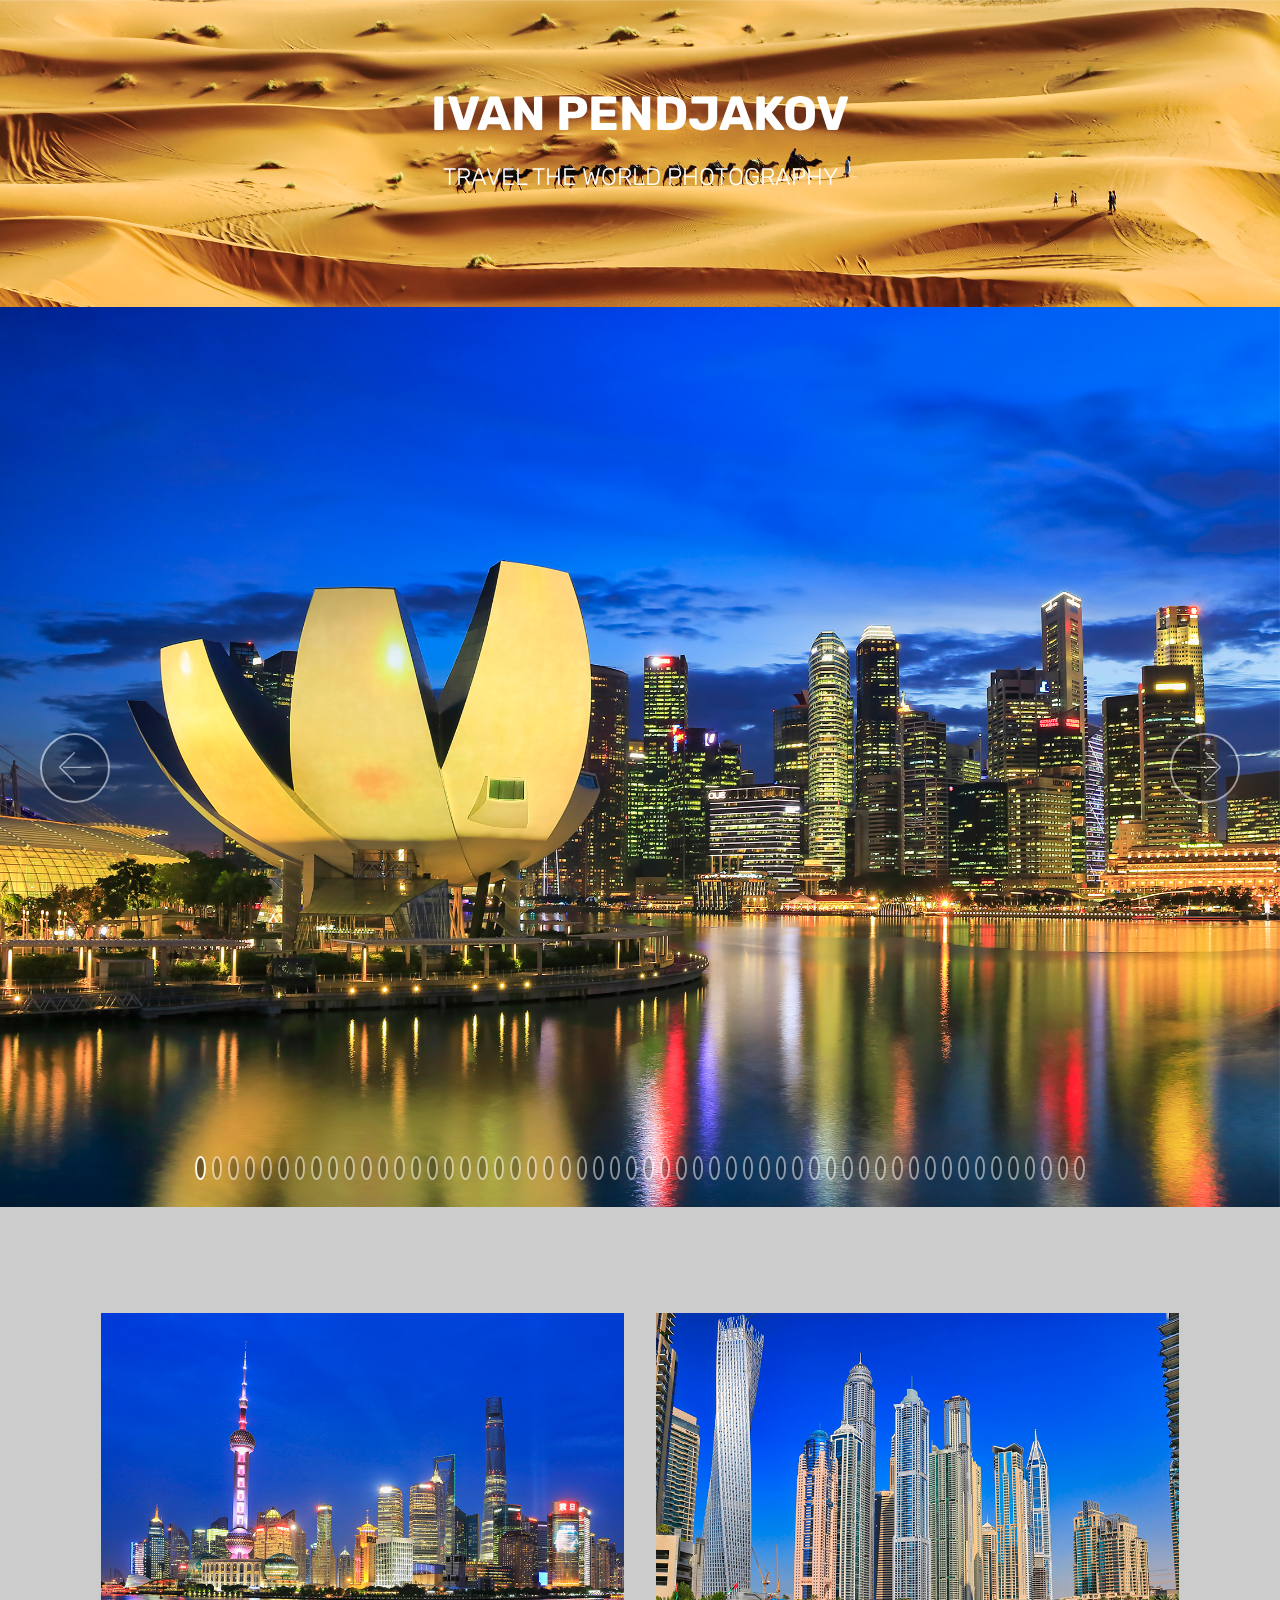
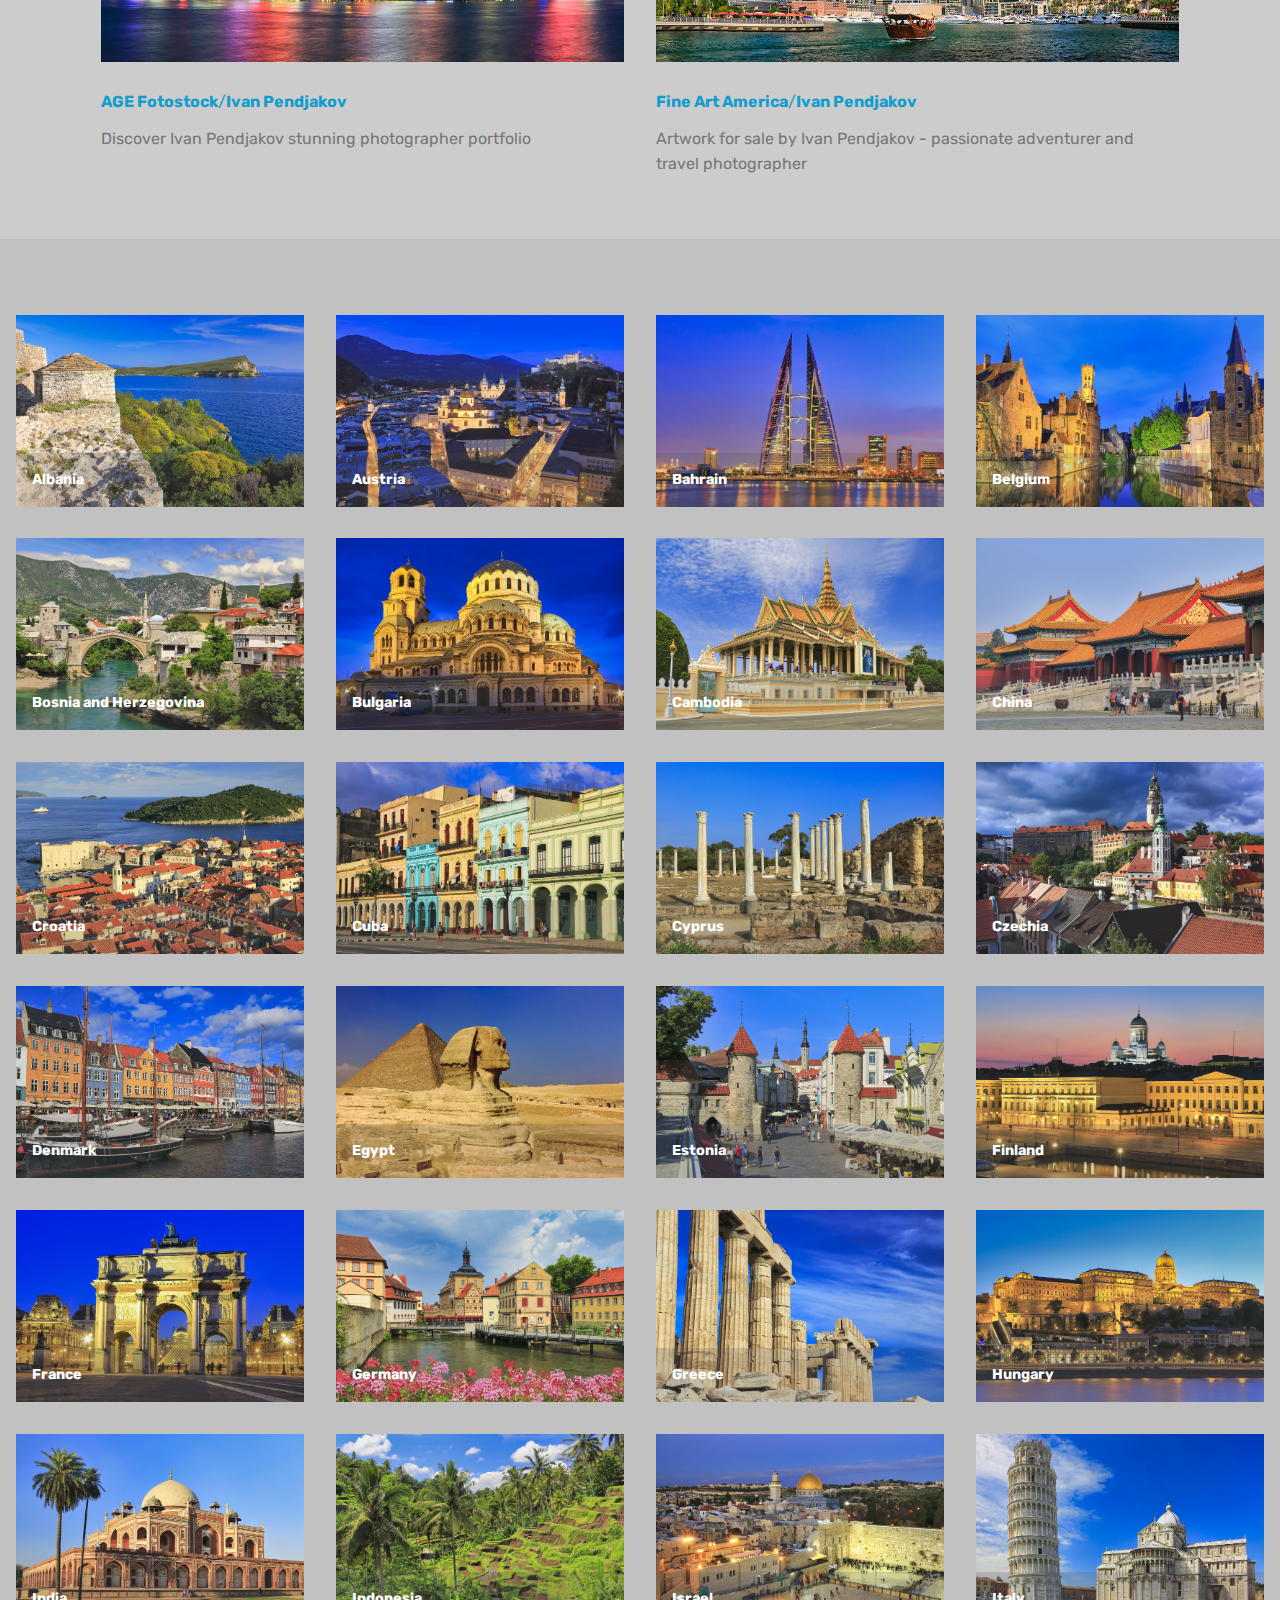
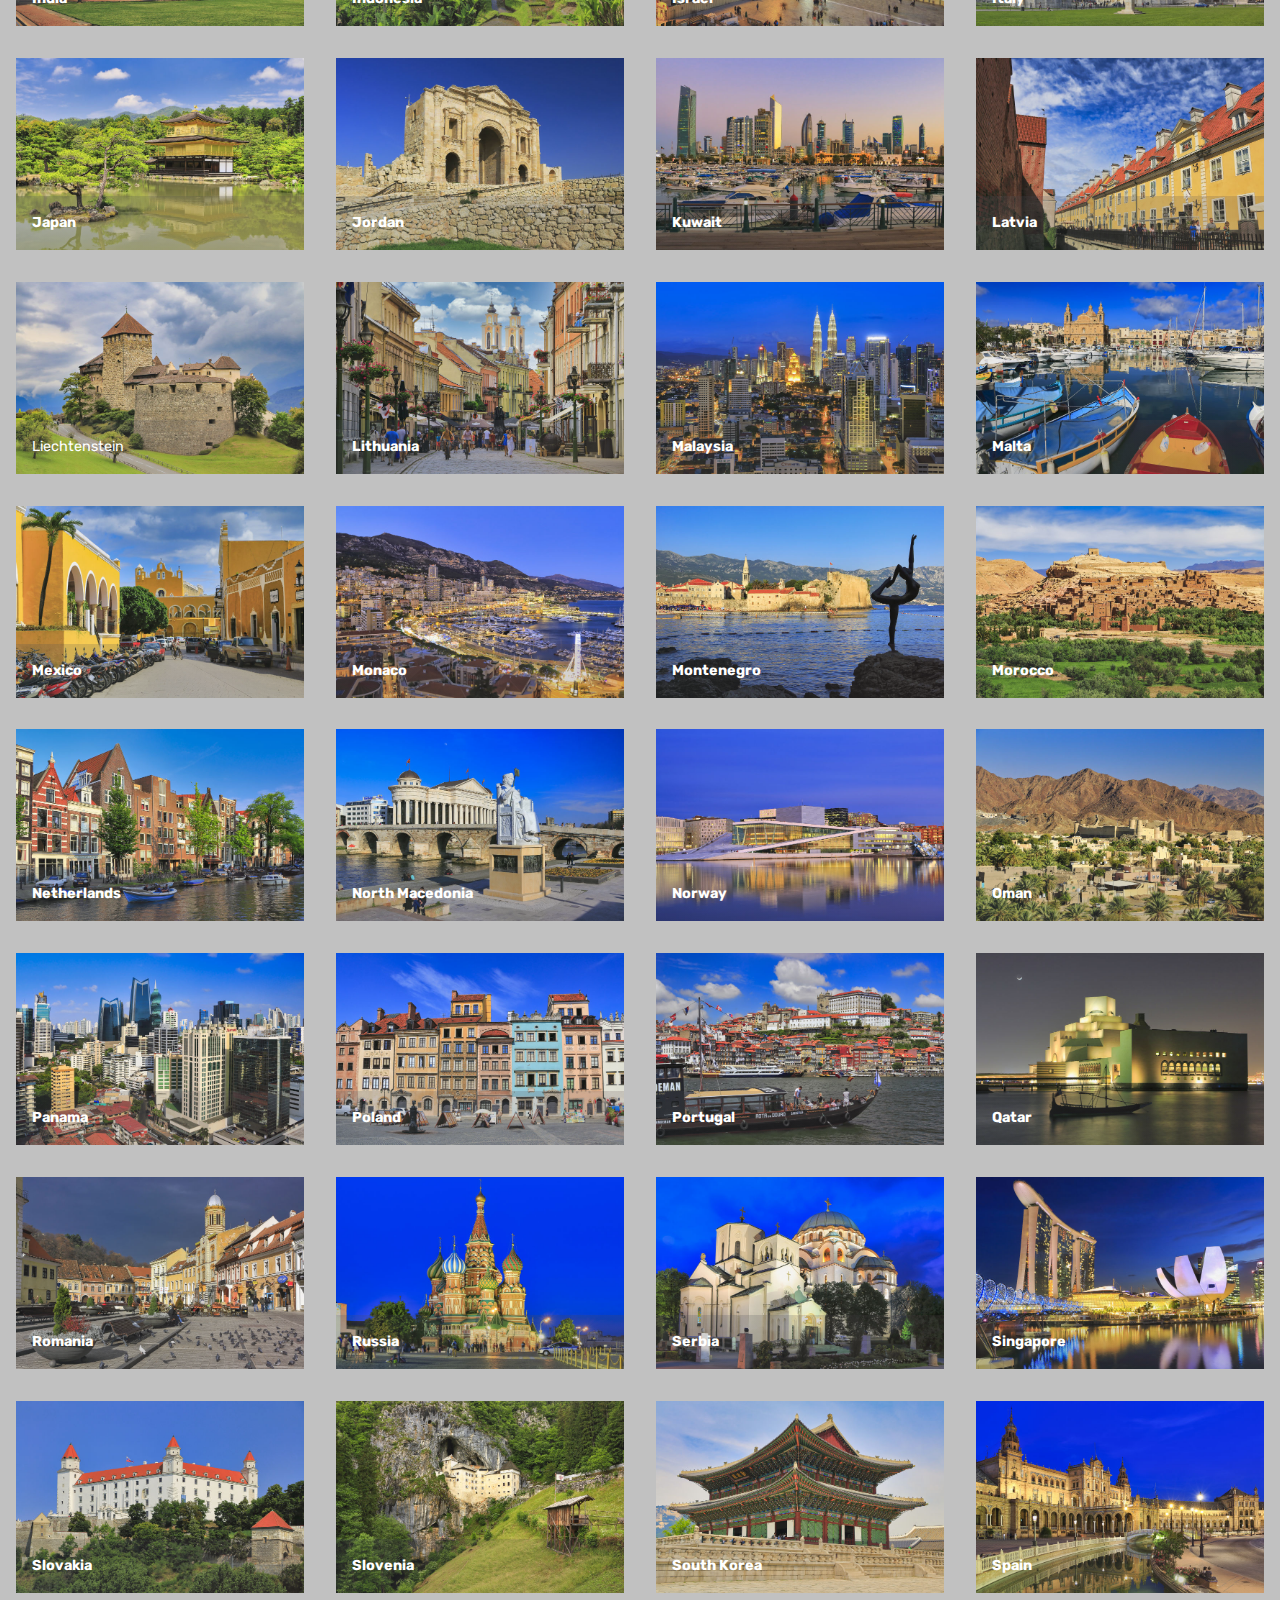
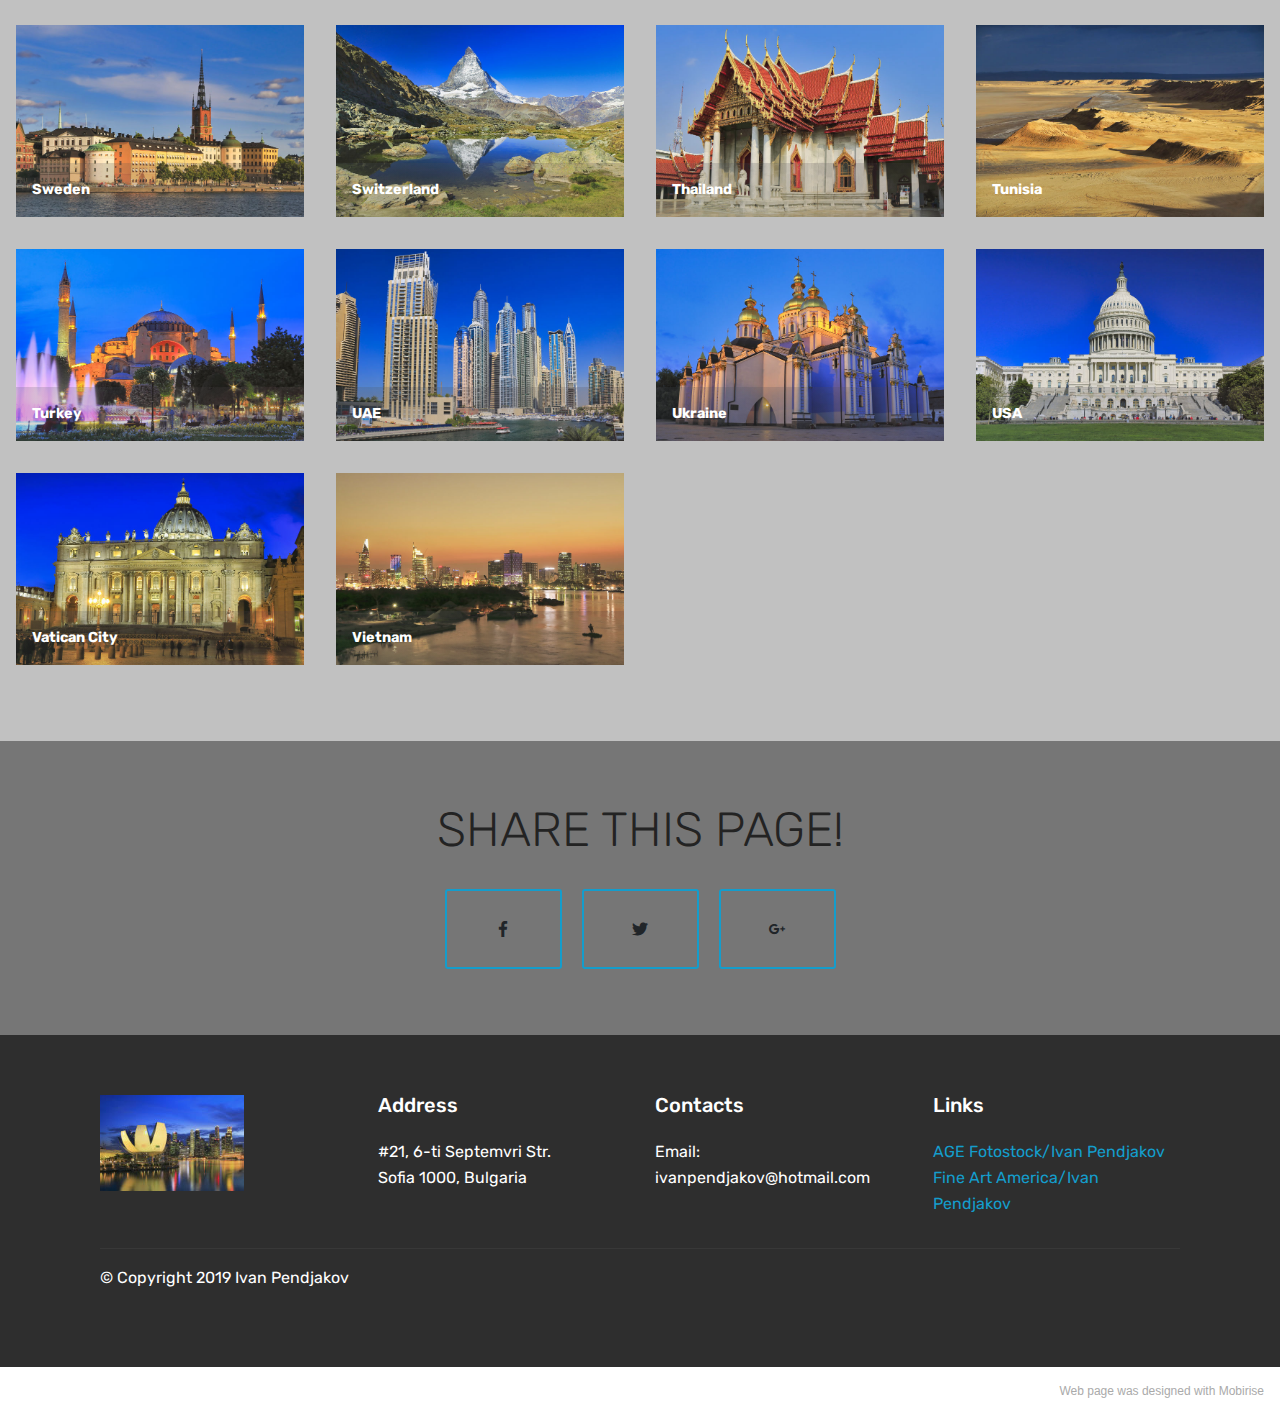
==== commit 55305fc1: "create github pages" ====
--- a/index.html
+++ b/index.html
@@ -69,7 +69,7 @@
             <div class="card p-3 col-12 col-md-6">
                 <div class="card-wrapper">
                     <div class="card-img">
-                        <a href="https://www.agefotostock.com/age/en/photographer/ivp/ivan-pendjakov" target="_blank"><img src="assets/images/img-6446.jpg" alt="Mobirise" title=""></a>
+                        <a href="https://www.agefotostock.com/age/en/photographer/ivp/ivan-pendjakov" target="_blank"><img src="assets/images/img-6444a.jpg" alt="Mobirise" title=""></a>
                     </div>
                     <div class="card-box">
                         <h4 class="card-title pb-3 mbr-fonts-style display-7"><strong><a href="https://www.agefotostock.com/age/en/photographer/ivp/ivan-pendjakov" target="_blank"><b>AGE Fotostock</b>/<b>Ivan Pendjakov</b></a></strong></h4>
@@ -81,7 +81,7 @@
             <div class="card p-3 col-12 col-md-6">
                 <div class="card-wrapper">
                     <div class="card-img">
-                        <a href="https://fineartamerica.com/profiles/ivanpendjakov.html" target="_blank"><img src="assets/images/img-6510.jpg" alt="Mobirise" title=""></a>
+                        <a href="https://fineartamerica.com/profiles/ivanpendjakov.html" target="_blank"><img src="assets/images/img-6510a.jpg" alt="Mobirise" title=""></a>
                     </div>
                     <div class="card-box ">
                         <h4 class="card-title pb-3 mbr-fonts-style display-7"><strong><a href="https://fineartamerica.com/profiles/ivanpendjakov.html" target="_blank"><b>Fine Art America</b>/<b>Ivan Pendjakov</b></a></strong></h4>
@@ -102,7 +102,7 @@
     
 
     <div>
-        <div><!-- Filter --><!-- Gallery --><div class="mbr-gallery-row"><div class="mbr-gallery-layout-default"><div><div><div class="mbr-gallery-item mbr-gallery-item--p2" data-video-url="false" data-tags="Внушително"><div href="#lb-gallery1-h" data-slide-to="0" data-toggle="modal"><img src="assets/images/img-6940-800x533.jpg" alt="" title=""><span class="icon-focus"></span><span class="mbr-gallery-title mbr-fonts-style display-7"><strong>Albania</strong></span></div></div><div class="mbr-gallery-item mbr-gallery-item--p2" data-video-url="false" data-tags="Респонсив"><div href="#lb-gallery1-h" data-slide-to="1" data-toggle="modal"><img src="assets/images/img-237-800x533.jpg" alt="" title=""><span class="icon-focus"></span><span class="mbr-gallery-title mbr-fonts-style display-7"><strong>Austria</strong></span></div></div><div class="mbr-gallery-item mbr-gallery-item--p2" data-video-url="false" data-tags="Анимиран"><div href="#lb-gallery1-h" data-slide-to="2" data-toggle="modal"><img src="assets/images/img-7094-800x533.jpg" alt="" title=""><span class="icon-focus"></span><span class="mbr-gallery-title mbr-fonts-style display-7"><strong>Bahrain</strong></span></div></div><div class="mbr-gallery-item mbr-gallery-item--p2" data-video-url="false" data-tags="Криейтив"><div href="#lb-gallery1-h" data-slide-to="3" data-toggle="modal"><img src="assets/images/img-7721-800x533.jpg" alt="" title=""><span class="icon-focus"></span><span class="mbr-gallery-title mbr-fonts-style display-7"><strong>Belgium</strong></span></div></div><div class="mbr-gallery-item mbr-gallery-item--p2" data-video-url="false" data-tags="Анимиран"><div href="#lb-gallery1-h" data-slide-to="4" data-toggle="modal"><img src="assets/images/img-4236-800x533.jpg" alt="" title=""><span class="icon-focus"></span><span class="mbr-gallery-title mbr-fonts-style display-7"><strong>Bosnia and Herzegovina</strong></span></div></div><div class="mbr-gallery-item mbr-gallery-item--p2" data-video-url="false" data-tags="Внушително"><div href="#lb-gallery1-h" data-slide-to="5" data-toggle="modal"><img src="assets/images/img-3298-800x533.jpg" alt="" title=""><span class="icon-focus"></span><span class="mbr-gallery-title mbr-fonts-style display-7"><strong>Bulgaria</strong></span></div></div><div class="mbr-gallery-item mbr-gallery-item--p2" data-video-url="false" data-tags="Внушително"><div href="#lb-gallery1-h" data-slide-to="6" data-toggle="modal"><img src="assets/images/img-6283-800x533.jpg" alt="" title=""><span class="icon-focus"></span><span class="mbr-gallery-title mbr-fonts-style display-7"><strong>Cambodia</strong></span></div></div><div class="mbr-gallery-item mbr-gallery-item--p2" data-video-url="false" data-tags="Респонсив"><div href="#lb-gallery1-h" data-slide-to="7" data-toggle="modal"><img src="assets/images/img-7045-800x533.jpg" alt="" title=""><span class="icon-focus"></span><span class="mbr-gallery-title mbr-fonts-style display-7"><strong>China</strong></span></div></div><div class="mbr-gallery-item mbr-gallery-item--p2" data-video-url="false" data-tags="Анимиран"><div href="#lb-gallery1-h" data-slide-to="8" data-toggle="modal"><img src="assets/images/img-4363-800x533.jpg" alt="" title=""><span class="icon-focus"></span><span class="mbr-gallery-title mbr-fonts-style display-7"><strong>Croatia</strong></span></div></div><div class="mbr-gallery-item mbr-gallery-item--p2" data-video-url="false" data-tags="Анимиран"><div href="#lb-gallery1-h" data-slide-to="9" data-toggle="modal"><img src="assets/images/img-8189-2000x1333-800x533.jpg" alt="" title=""><span class="icon-focus"></span><span class="mbr-gallery-title mbr-fonts-style display-7"><strong>Cuba</strong></span></div></div><div class="mbr-gallery-item mbr-gallery-item--p2" data-video-url="false" data-tags="Анимиран"><div href="#lb-gallery1-h" data-slide-to="10" data-toggle="modal"><img src="assets/images/img-5919-2000x1333-800x533.jpg" alt="" title=""><span class="icon-focus"></span><span class="mbr-gallery-title mbr-fonts-style display-7"><strong>Cyprus</strong></span></div></div><div class="mbr-gallery-item mbr-gallery-item--p2" data-video-url="false" data-tags="Анимиран"><div href="#lb-gallery1-h" data-slide-to="11" data-toggle="modal"><img src="assets/images/img-9833-2000x1333-800x533.jpg" alt="" title=""><span class="icon-focus"></span><span class="mbr-gallery-title mbr-fonts-style display-7"><strong>Czechia</strong></span></div></div><div class="mbr-gallery-item mbr-gallery-item--p2" data-video-url="false" data-tags="Анимиран"><div href="#lb-gallery1-h" data-slide-to="12" data-toggle="modal"><img src="assets/images/img-4868-2000x1333-800x533.jpg" alt="" title=""><span class="icon-focus"></span><span class="mbr-gallery-title mbr-fonts-style display-7"><strong>Denmark</strong></span></div></div><div class="mbr-gallery-item mbr-gallery-item--p2" data-video-url="false" data-tags="Анимиран"><div href="#lb-gallery1-h" data-slide-to="13" data-toggle="modal"><img src="assets/images/img-6304-2000x1333-800x533.jpg" alt="" title=""><span class="icon-focus"></span><span class="mbr-gallery-title mbr-fonts-style display-7"><strong>Egypt</strong></span></div></div><div class="mbr-gallery-item mbr-gallery-item--p2" data-video-url="false" data-tags="Анимиран"><div href="#lb-gallery1-h" data-slide-to="14" data-toggle="modal"><img src="assets/images/img-5202-2000x1333-800x533.jpg" alt="" title=""><span class="icon-focus"></span><span class="mbr-gallery-title mbr-fonts-style display-7"><strong>Estonia</strong></span></div></div><div class="mbr-gallery-item mbr-gallery-item--p2" data-video-url="false" data-tags="Анимиран"><div href="#lb-gallery1-h" data-slide-to="15" data-toggle="modal"><img src="assets/images/img-5618-2000x1333-800x533.jpg" alt="" title=""><span class="icon-focus"></span><span class="mbr-gallery-title mbr-fonts-style display-7"><strong>Finland</strong></span></div></div><div class="mbr-gallery-item mbr-gallery-item--p2" data-video-url="false" data-tags="Анимиран"><div href="#lb-gallery1-h" data-slide-to="16" data-toggle="modal"><img src="assets/images/img-6336-800x533.jpg" alt="" title=""><span class="icon-focus"></span><span class="mbr-gallery-title mbr-fonts-style display-7"><strong>France</strong></span></div></div><div class="mbr-gallery-item mbr-gallery-item--p2" data-video-url="false" data-tags="Анимиран"><div href="#lb-gallery1-h" data-slide-to="17" data-toggle="modal"><img src="assets/images/img-9302-2000x1333-800x533.jpg" alt="" title=""><span class="icon-focus"></span><span class="mbr-gallery-title mbr-fonts-style display-7"><strong>Germany</strong></span></div></div><div class="mbr-gallery-item mbr-gallery-item--p2" data-video-url="false" data-tags="Анимиран"><div href="#lb-gallery1-h" data-slide-to="18" data-toggle="modal"><img src="assets/images/img-1751-2000x1333-800x533.jpg" alt="" title=""><span class="icon-focus"></span><span class="mbr-gallery-title mbr-fonts-style display-7"><strong>Greece</strong></span></div></div><div class="mbr-gallery-item mbr-gallery-item--p2" data-video-url="false" data-tags="Анимиран"><div href="#lb-gallery1-h" data-slide-to="19" data-toggle="modal"><img src="assets/images/img-9249-2000x1333-800x533.jpg" alt="" title=""><span class="icon-focus"></span><span class="mbr-gallery-title mbr-fonts-style display-7"><strong>Hungary</strong></span></div></div><div class="mbr-gallery-item mbr-gallery-item--p2" data-video-url="false" data-tags="Анимиран"><div href="#lb-gallery1-h" data-slide-to="20" data-toggle="modal"><img src="assets/images/img-2990-2000x1333-800x533.jpg" alt="" title=""><span class="icon-focus"></span><span class="mbr-gallery-title mbr-fonts-style display-7"><strong>India</strong></span></div></div><div class="mbr-gallery-item mbr-gallery-item--p2" data-video-url="false" data-tags="Анимиран"><div href="#lb-gallery1-h" data-slide-to="21" data-toggle="modal"><img src="assets/images/img-729-2000x1333-800x533.jpg" alt="" title=""><span class="icon-focus"></span><span class="mbr-gallery-title mbr-fonts-style display-7"><strong>Indonesia</strong></span></div></div><div class="mbr-gallery-item mbr-gallery-item--p2" data-video-url="false" data-tags="Анимиран"><div href="#lb-gallery1-h" data-slide-to="22" data-toggle="modal"><img src="assets/images/img-3170-2000x1333-800x533.jpg" alt="" title=""><span class="icon-focus"></span><span class="mbr-gallery-title mbr-fonts-style display-7"><strong>Israel</strong></span></div></div><div class="mbr-gallery-item mbr-gallery-item--p2" data-video-url="false" data-tags="Анимиран"><div href="#lb-gallery1-h" data-slide-to="23" data-toggle="modal"><img src="assets/images/img-1261-2000x1333-800x533.jpg" alt="" title=""><span class="icon-focus"></span><span class="mbr-gallery-title mbr-fonts-style display-7"><strong>Italy</strong></span></div></div><div class="mbr-gallery-item mbr-gallery-item--p2" data-video-url="false" data-tags="Анимиран"><div href="#lb-gallery1-h" data-slide-to="24" data-toggle="modal"><img src="assets/images/img-3436-800x533.jpg" alt="" title=""><span class="icon-focus"></span><span class="mbr-gallery-title mbr-fonts-style display-7"><strong>Japan</strong></span></div></div><div class="mbr-gallery-item mbr-gallery-item--p2" data-video-url="false" data-tags="Анимиран"><div href="#lb-gallery1-h" data-slide-to="25" data-toggle="modal"><img src="assets/images/img-3319-2000x1333-800x533.jpg" alt="" title=""><span class="icon-focus"></span><span class="mbr-gallery-title mbr-fonts-style display-7"><strong>Jordan</strong></span></div></div><div class="mbr-gallery-item mbr-gallery-item--p2" data-video-url="false" data-tags="Анимиран"><div href="#lb-gallery1-h" data-slide-to="26" data-toggle="modal"><img src="assets/images/img-7581-2000x1333-800x533.jpg" alt="" title=""><span class="icon-focus"></span><span class="mbr-gallery-title mbr-fonts-style display-7"><strong>Kuwait</strong></span></div></div><div class="mbr-gallery-item mbr-gallery-item--p2" data-video-url="false" data-tags="Анимиран"><div href="#lb-gallery1-h" data-slide-to="27" data-toggle="modal"><img src="assets/images/img-6246-2000x1333-800x533.jpg" alt="" title=""><span class="icon-focus"></span><span class="mbr-gallery-title mbr-fonts-style display-7"><strong>Latvia</strong></span></div></div><div class="mbr-gallery-item mbr-gallery-item--p2" data-video-url="false" data-tags="Анимиран"><div href="#lb-gallery1-h" data-slide-to="28" data-toggle="modal"><img src="assets/images/img-7542-800x533.jpg" alt="" title=""><span class="icon-focus"></span><span class="mbr-gallery-title mbr-fonts-style display-7">Liechtenstein</span></div></div><div class="mbr-gallery-item mbr-gallery-item--p2" data-video-url="false" data-tags="Анимиран"><div href="#lb-gallery1-h" data-slide-to="29" data-toggle="modal"><img src="assets/images/img-5797-800x533.jpg" alt="" title=""><span class="icon-focus"></span><span class="mbr-gallery-title mbr-fonts-style display-7"><strong>Lithuania</strong></span></div></div><div class="mbr-gallery-item mbr-gallery-item--p2" data-video-url="false" data-tags="Анимиран"><div href="#lb-gallery1-h" data-slide-to="30" data-toggle="modal"><img src="assets/images/img-197-2000x1333-800x533.jpg" alt="" title=""><span class="icon-focus"></span><span class="mbr-gallery-title mbr-fonts-style display-7"><strong>Malaysia</strong></span></div></div><div class="mbr-gallery-item mbr-gallery-item--p2" data-video-url="false" data-tags="Анимиран"><div href="#lb-gallery1-h" data-slide-to="31" data-toggle="modal"><img src="assets/images/img-2104-2000x1333-800x533.jpg" alt="" title=""><span class="icon-focus"></span><span class="mbr-gallery-title mbr-fonts-style display-7"><strong>Malta</strong></span></div></div><div class="mbr-gallery-item mbr-gallery-item--p2" data-video-url="false" data-tags="Анимиран"><div href="#lb-gallery1-h" data-slide-to="32" data-toggle="modal"><img src="assets/images/img-8655-2000x1333-800x533.jpg" alt="" title=""><span class="icon-focus"></span><span class="mbr-gallery-title mbr-fonts-style display-7"><strong>Mexico</strong></span></div></div><div class="mbr-gallery-item mbr-gallery-item--p2" data-video-url="false" data-tags="Анимиран"><div href="#lb-gallery1-h" data-slide-to="33" data-toggle="modal"><img src="assets/images/img-3809-800x533.jpg" alt="" title=""><span class="icon-focus"></span><span class="mbr-gallery-title mbr-fonts-style display-7"><strong>Monaco</strong></span></div></div><div class="mbr-gallery-item mbr-gallery-item--p2" data-video-url="false" data-tags="Анимиран"><div href="#lb-gallery1-h" data-slide-to="34" data-toggle="modal"><img src="assets/images/img-4664-2000x1333-800x533.jpg" alt="" title=""><span class="icon-focus"></span><span class="mbr-gallery-title mbr-fonts-style display-7"><strong>Montenegro</strong></span></div></div><div class="mbr-gallery-item mbr-gallery-item--p2" data-video-url="false" data-tags="Анимиран"><div href="#lb-gallery1-h" data-slide-to="35" data-toggle="modal"><img src="assets/images/img-7375-2000x1333-800x533.jpg" alt="" title=""><span class="icon-focus"></span><span class="mbr-gallery-title mbr-fonts-style display-7"><strong>Morocco</strong></span></div></div><div class="mbr-gallery-item mbr-gallery-item--p2" data-video-url="false" data-tags="Анимиран"><div href="#lb-gallery1-h" data-slide-to="36" data-toggle="modal"><img src="assets/images/img-79-2000x1333-800x533.jpg" alt="" title=""><span class="icon-focus"></span><span class="mbr-gallery-title mbr-fonts-style display-7"><strong>Netherlands</strong></span></div></div><div class="mbr-gallery-item mbr-gallery-item--p2" data-video-url="false" data-tags="Анимиран"><div href="#lb-gallery1-h" data-slide-to="37" data-toggle="modal"><img src="assets/images/img-2102-2000x1333-800x533.jpg" alt="" title=""><span class="icon-focus"></span><span class="mbr-gallery-title mbr-fonts-style display-7"><strong>North Macedonia</strong></span></div></div><div class="mbr-gallery-item mbr-gallery-item--p2" data-video-url="false" data-tags="Анимиран"><div href="#lb-gallery1-h" data-slide-to="38" data-toggle="modal"><img src="assets/images/img-3400-2000x1333-800x533.jpg" alt="" title=""><span class="icon-focus"></span><span class="mbr-gallery-title mbr-fonts-style display-7"><strong>Norway</strong></span></div></div><div class="mbr-gallery-item mbr-gallery-item--p2" data-video-url="false" data-tags="Анимиран"><div href="#lb-gallery1-h" data-slide-to="39" data-toggle="modal"><img src="assets/images/img-6944-2000x1333-800x533.jpg" alt="" title=""><span class="icon-focus"></span><span class="mbr-gallery-title mbr-fonts-style display-7"><strong>Oman</strong></span></div></div><div class="mbr-gallery-item mbr-gallery-item--p2" data-video-url="false" data-tags="Анимиран"><div href="#lb-gallery1-h" data-slide-to="40" data-toggle="modal"><img src="assets/images/img-8046-2000x1333-800x533.jpg" alt="" title=""><span class="icon-focus"></span><span class="mbr-gallery-title mbr-fonts-style display-7"><strong>Panama</strong></span></div></div><div class="mbr-gallery-item mbr-gallery-item--p2" data-video-url="false" data-tags="Анимиран"><div href="#lb-gallery1-h" data-slide-to="41" data-toggle="modal"><img src="assets/images/img-237-2000x1333-800x533.jpg" alt="" title=""><span class="icon-focus"></span><span class="mbr-gallery-title mbr-fonts-style display-7"><strong>Poland</strong></span></div></div><div class="mbr-gallery-item mbr-gallery-item--p2" data-video-url="false" data-tags="Анимиран"><div href="#lb-gallery1-h" data-slide-to="42" data-toggle="modal"><img src="assets/images/img-3452-2000x1333-800x533.jpg" alt="" title=""><span class="icon-focus"></span><span class="mbr-gallery-title mbr-fonts-style display-7"><strong>Portugal</strong></span></div></div><div class="mbr-gallery-item mbr-gallery-item--p2" data-video-url="false" data-tags="Анимиран"><div href="#lb-gallery1-h" data-slide-to="43" data-toggle="modal"><img src="assets/images/img-1159-2000x1333-800x533.jpg" alt="" title=""><span class="icon-focus"></span><span class="mbr-gallery-title mbr-fonts-style display-7"><strong>Qatar</strong></span></div></div><div class="mbr-gallery-item mbr-gallery-item--p2" data-video-url="false" data-tags="Анимиран"><div href="#lb-gallery1-h" data-slide-to="44" data-toggle="modal"><img src="assets/images/img-1141-2000x1333-800x533.jpg" alt="" title=""><span class="icon-focus"></span><span class="mbr-gallery-title mbr-fonts-style display-7"><strong>Romania</strong></span></div></div><div class="mbr-gallery-item mbr-gallery-item--p2" data-video-url="false" data-tags="Анимиран"><div href="#lb-gallery1-h" data-slide-to="45" data-toggle="modal"><img src="assets/images/img-8225-2000x1333-800x533.jpg" alt="" title=""><span class="icon-focus"></span><span class="mbr-gallery-title mbr-fonts-style display-7"><strong>Russia</strong></span></div></div><div class="mbr-gallery-item mbr-gallery-item--p2" data-video-url="false" data-tags="Анимиран"><div href="#lb-gallery1-h" data-slide-to="46" data-toggle="modal"><img src="assets/images/img-7184-2000x1333-800x533.jpg" alt="" title=""><span class="icon-focus"></span><span class="mbr-gallery-title mbr-fonts-style display-7"><strong>Serbia</strong></span></div></div><div class="mbr-gallery-item mbr-gallery-item--p2" data-video-url="false" data-tags="Анимиран"><div href="#lb-gallery1-h" data-slide-to="47" data-toggle="modal"><img src="assets/images/img-1277-2000x1333-800x533.jpg" alt="" title=""><span class="icon-focus"></span><span class="mbr-gallery-title mbr-fonts-style display-7"><strong>Singapore</strong></span></div></div><div class="mbr-gallery-item mbr-gallery-item--p2" data-video-url="false" data-tags="Анимиран"><div href="#lb-gallery1-h" data-slide-to="48" data-toggle="modal"><img src="assets/images/img-2246-2000x1333-800x533.jpg" alt="" title=""><span class="icon-focus"></span><span class="mbr-gallery-title mbr-fonts-style display-7"><strong>Slovakia</strong></span></div></div><div class="mbr-gallery-item mbr-gallery-item--p2" data-video-url="false" data-tags="Анимиран"><div href="#lb-gallery1-h" data-slide-to="49" data-toggle="modal"><img src="assets/images/img-4457-2000x1333-800x533.jpg" alt="" title=""><span class="icon-focus"></span><span class="mbr-gallery-title mbr-fonts-style display-7"><strong>Slovenia</strong></span></div></div><div class="mbr-gallery-item mbr-gallery-item--p2" data-video-url="false" data-tags="Анимиран"><div href="#lb-gallery1-h" data-slide-to="50" data-toggle="modal"><img src="assets/images/img-2686-800x533.jpg" alt="" title=""><span class="icon-focus"></span><span class="mbr-gallery-title mbr-fonts-style display-7"><strong>South Korea</strong></span></div></div><div class="mbr-gallery-item mbr-gallery-item--p2" data-video-url="false" data-tags="Анимиран"><div href="#lb-gallery1-h" data-slide-to="51" data-toggle="modal"><img src="assets/images/img-8886-2000x1333-800x533.jpg" alt="" title=""><span class="icon-focus"></span><span class="mbr-gallery-title mbr-fonts-style display-7"><strong>Spain</strong></span></div></div><div class="mbr-gallery-item mbr-gallery-item--p2" data-video-url="false" data-tags="Анимиран"><div href="#lb-gallery1-h" data-slide-to="52" data-toggle="modal"><img src="assets/images/img-9458-2000x1333-800x533.jpg" alt="" title=""><span class="icon-focus"></span><span class="mbr-gallery-title mbr-fonts-style display-7"><strong>Sweden</strong></span></div></div><div class="mbr-gallery-item mbr-gallery-item--p2" data-video-url="false" data-tags="Анимиран"><div href="#lb-gallery1-h" data-slide-to="53" data-toggle="modal"><img src="assets/images/img-6985-800x533.jpg" alt="" title=""><span class="icon-focus"></span><span class="mbr-gallery-title mbr-fonts-style display-7"><strong>Switzerland</strong></span></div></div><div class="mbr-gallery-item mbr-gallery-item--p2" data-video-url="false" data-tags="Анимиран"><div href="#lb-gallery1-h" data-slide-to="54" data-toggle="modal"><img src="assets/images/img-8927-2000x1333-800x533.jpg" alt="" title=""><span class="icon-focus"></span><span class="mbr-gallery-title mbr-fonts-style display-7"><strong>Thailand</strong></span></div></div><div class="mbr-gallery-item mbr-gallery-item--p2" data-video-url="false" data-tags="Анимиран"><div href="#lb-gallery1-h" data-slide-to="55" data-toggle="modal"><img src="assets/images/img-5436-2000x1333-800x533.jpg" alt="" title=""><span class="icon-focus"></span><span class="mbr-gallery-title mbr-fonts-style display-7"><strong>Tunisia</strong></span></div></div><div class="mbr-gallery-item mbr-gallery-item--p2" data-video-url="false" data-tags="Анимиран"><div href="#lb-gallery1-h" data-slide-to="56" data-toggle="modal"><img src="assets/images/img-2351-2000x1333-800x533.jpg" alt="" title=""><span class="icon-focus"></span><span class="mbr-gallery-title mbr-fonts-style display-7"><strong>Turkey</strong></span></div></div><div class="mbr-gallery-item mbr-gallery-item--p2" data-video-url="false" data-tags="Анимиран"><div href="#lb-gallery1-h" data-slide-to="57" data-toggle="modal"><img src="assets/images/img-6517-800x533.jpg" alt="" title=""><span class="icon-focus"></span><span class="mbr-gallery-title mbr-fonts-style display-7"><strong>UAE</strong></span></div></div><div class="mbr-gallery-item mbr-gallery-item--p2" data-video-url="false" data-tags="Анимиран"><div href="#lb-gallery1-h" data-slide-to="58" data-toggle="modal"><img src="assets/images/img-4813-2000x1333-800x533.jpg" alt="" title=""><span class="icon-focus"></span><span class="mbr-gallery-title mbr-fonts-style display-7"><strong>Ukraine</strong></span></div></div><div class="mbr-gallery-item mbr-gallery-item--p2" data-video-url="false" data-tags="Анимиран"><div href="#lb-gallery1-h" data-slide-to="59" data-toggle="modal"><img src="assets/images/img-4281-2000x1333-800x533.jpg" alt="" title=""><span class="icon-focus"></span><span class="mbr-gallery-title mbr-fonts-style display-7"><strong>USA</strong></span></div></div><div class="mbr-gallery-item mbr-gallery-item--p2" data-video-url="false" data-tags="Анимиран"><div href="#lb-gallery1-h" data-slide-to="60" data-toggle="modal"><img src="assets/images/img-4549-800x533.jpg" alt="" title=""><span class="icon-focus"></span><span class="mbr-gallery-title mbr-fonts-style display-7"><strong>Vatican City</strong></span></div></div><div class="mbr-gallery-item mbr-gallery-item--p2" data-video-url="false" data-tags="Анимиран"><div href="#lb-gallery1-h" data-slide-to="61" data-toggle="modal"><img src="assets/images/img-6189-2000x1333-800x533.jpg" alt="" title=""><span class="icon-focus"></span><span class="mbr-gallery-title mbr-fonts-style display-7"><strong>Vietnam</strong></span></div></div></div></div><div class="clearfix"></div></div></div><!-- Lightbox --><div data-app-prevent-settings="" class="mbr-slider modal fade carousel slide" tabindex="-1" data-keyboard="true" data-interval="false" id="lb-gallery1-h"><div class="modal-dialog"><div class="modal-content"><div class="modal-body"><div class="carousel-inner"><div class="carousel-item"><img src="assets/images/img-6940.jpg" alt="" title=""></div><div class="carousel-item"><img src="assets/images/img-237.jpg" alt="" title=""></div><div class="carousel-item"><img src="assets/images/img-7094.jpg" alt="" title=""></div><div class="carousel-item"><img src="assets/images/img-7721.jpg" alt="" title=""></div><div class="carousel-item"><img src="assets/images/img-4236.jpg" alt="" title=""></div><div class="carousel-item"><img src="assets/images/img-3298.jpg" alt="" title=""></div><div class="carousel-item"><img src="assets/images/img-6283.jpg" alt="" title=""></div><div class="carousel-item"><img src="assets/images/img-7045.jpg" alt="" title=""></div><div class="carousel-item active"><img src="assets/images/img-4363.jpg" alt="" title=""></div><div class="carousel-item"><img src="assets/images/img-8189-2000x1333.jpg" alt="" title=""></div><div class="carousel-item"><img src="assets/images/img-5919-2000x1333.jpg" alt="" title=""></div><div class="carousel-item"><img src="assets/images/img-9833-2000x1333.jpg" alt="" title=""></div><div class="carousel-item"><img src="assets/images/img-4868-2000x1333.jpg" alt="" title=""></div><div class="carousel-item"><img src="assets/images/img-6304-2000x1333.jpg" alt="" title=""></div><div class="carousel-item"><img src="assets/images/img-5202-2000x1333.jpg" alt="" title=""></div><div class="carousel-item"><img src="assets/images/img-5618-2000x1333.jpg" alt="" title=""></div><div class="carousel-item"><img src="assets/images/img-6336.jpg" alt="" title=""></div><div class="carousel-item"><img src="assets/images/img-9302-2000x1333.jpg" alt="" title=""></div><div class="carousel-item"><img src="assets/images/img-1751-2000x1333.jpg" alt="" title=""></div><div class="carousel-item"><img src="assets/images/img-9249-2000x1333.jpg" alt="" title=""></div><div class="carousel-item"><img src="assets/images/img-2990-2000x1333.jpg" alt="" title=""></div><div class="carousel-item"><img src="assets/images/img-729-2000x1333.jpg" alt="" title=""></div><div class="carousel-item"><img src="assets/images/img-3170-2000x1333.jpg" alt="" title=""></div><div class="carousel-item"><img src="assets/images/img-1261-2000x1333.jpg" alt="" title=""></div><div class="carousel-item"><img src="assets/images/img-3436.jpg" alt="" title=""></div><div class="carousel-item"><img src="assets/images/img-3319-2000x1333.jpg" alt="" title=""></div><div class="carousel-item"><img src="assets/images/img-7581-2000x1333.jpg" alt="" title=""></div><div class="carousel-item"><img src="assets/images/img-6246-2000x1333.jpg" alt="" title=""></div><div class="carousel-item"><img src="assets/images/img-7542.jpg" alt="" title=""></div><div class="carousel-item"><img src="assets/images/img-5797.jpg" alt="" title=""></div><div class="carousel-item"><img src="assets/images/img-197-2000x1333.jpg" alt="" title=""></div><div class="carousel-item"><img src="assets/images/img-2104-2000x1333.jpg" alt="" title=""></div><div class="carousel-item"><img src="assets/images/img-8655-2000x1333.jpg" alt="" title=""></div><div class="carousel-item"><img src="assets/images/img-3809.jpg" alt="" title=""></div><div class="carousel-item"><img src="assets/images/img-4664-2000x1333.jpg" alt="" title=""></div><div class="carousel-item"><img src="assets/images/img-7375-2000x1333.jpg" alt="" title=""></div><div class="carousel-item"><img src="assets/images/img-79-2000x1333.jpg" alt="" title=""></div><div class="carousel-item"><img src="assets/images/img-2102-2000x1333.jpg" alt="" title=""></div><div class="carousel-item"><img src="assets/images/img-3400-2000x1333.jpg" alt="" title=""></div><div class="carousel-item"><img src="assets/images/img-6944-2000x1333.jpg" alt="" title=""></div><div class="carousel-item"><img src="assets/images/img-8046-2000x1333.jpg" alt="" title=""></div><div class="carousel-item"><img src="assets/images/img-237-2000x1333.jpg" alt="" title=""></div><div class="carousel-item"><img src="assets/images/img-3452-2000x1333.jpg" alt="" title=""></div><div class="carousel-item"><img src="assets/images/img-1159-2000x1333.jpg" alt="" title=""></div><div class="carousel-item"><img src="assets/images/img-1141-2000x1333.jpg" alt="" title=""></div><div class="carousel-item"><img src="assets/images/img-8225-2000x1333.jpg" alt="" title=""></div><div class="carousel-item"><img src="assets/images/img-7184-2000x1333.jpg" alt="" title=""></div><div class="carousel-item"><img src="assets/images/img-1277-2000x1333.jpg" alt="" title=""></div><div class="carousel-item"><img src="assets/images/img-2246-2000x1333.jpg" alt="" title=""></div><div class="carousel-item"><img src="assets/images/img-4457-2000x1333.jpg" alt="" title=""></div><div class="carousel-item"><img src="assets/images/img-2686.jpg" alt="" title=""></div><div class="carousel-item"><img src="assets/images/img-8886-2000x1333.jpg" alt="" title=""></div><div class="carousel-item"><img src="assets/images/img-9458-2000x1333.jpg" alt="" title=""></div><div class="carousel-item"><img src="assets/images/img-6985.jpg" alt="" title=""></div><div class="carousel-item"><img src="assets/images/img-8927-2000x1333.jpg" alt="" title=""></div><div class="carousel-item"><img src="assets/images/img-5436-2000x1333.jpg" alt="" title=""></div><div class="carousel-item"><img src="assets/images/img-2351-2000x1333.jpg" alt="" title=""></div><div class="carousel-item"><img src="assets/images/img-6517.jpg" alt="" title=""></div><div class="carousel-item"><img src="assets/images/img-4813-2000x1333.jpg" alt="" title=""></div><div class="carousel-item"><img src="assets/images/img-4281-2000x1333.jpg" alt="" title=""></div><div class="carousel-item"><img src="assets/images/img-4549.jpg" alt="" title=""></div><div class="carousel-item"><img src="assets/images/img-6189-2000x1333.jpg" alt="" title=""></div></div><a class="carousel-control carousel-control-prev" role="button" data-slide="prev" href="#lb-gallery1-h"><span class="mbri-left mbr-iconfont" aria-hidden="true"></span><span class="sr-only">Previous</span></a><a class="carousel-control carousel-control-next" role="button" data-slide="next" href="#lb-gallery1-h"><span class="mbri-right mbr-iconfont" aria-hidden="true"></span><span class="sr-only">Next</span></a><a class="close" href="#" role="button" data-dismiss="modal"><span class="sr-only">Close</span></a></div></div></div></div></div>
+        <div><!-- Filter --><!-- Gallery --><div class="mbr-gallery-row"><div class="mbr-gallery-layout-default"><div><div><div class="mbr-gallery-item mbr-gallery-item--p2" data-video-url="false" data-tags="Внушително"><div href="#lb-gallery1-h" data-slide-to="0" data-toggle="modal"><img src="assets/images/img-6940-800x533.jpg" alt="" title=""><span class="icon-focus"></span><span class="mbr-gallery-title mbr-fonts-style display-7"><strong>Albania</strong></span></div></div><div class="mbr-gallery-item mbr-gallery-item--p2" data-video-url="false" data-tags="Респонсив"><div href="#lb-gallery1-h" data-slide-to="1" data-toggle="modal"><img src="assets/images/img-237-800x533.jpg" alt="" title=""><span class="icon-focus"></span><span class="mbr-gallery-title mbr-fonts-style display-7"><strong>Austria</strong></span></div></div><div class="mbr-gallery-item mbr-gallery-item--p2" data-video-url="false" data-tags="Анимиран"><div href="#lb-gallery1-h" data-slide-to="2" data-toggle="modal"><img src="assets/images/img-7094-800x533.jpg" alt="" title=""><span class="icon-focus"></span><span class="mbr-gallery-title mbr-fonts-style display-7"><strong>Bahrain</strong></span></div></div><div class="mbr-gallery-item mbr-gallery-item--p2" data-video-url="false" data-tags="Криейтив"><div href="#lb-gallery1-h" data-slide-to="3" data-toggle="modal"><img src="assets/images/img-7721-800x533.jpg" alt="" title=""><span class="icon-focus"></span><span class="mbr-gallery-title mbr-fonts-style display-7"><strong>Belgium</strong></span></div></div><div class="mbr-gallery-item mbr-gallery-item--p2" data-video-url="false" data-tags="Анимиран"><div href="#lb-gallery1-h" data-slide-to="4" data-toggle="modal"><img src="assets/images/img-4236-800x533.jpg" alt="" title=""><span class="icon-focus"></span><span class="mbr-gallery-title mbr-fonts-style display-7"><strong>Bosnia and Herzegovina</strong></span></div></div><div class="mbr-gallery-item mbr-gallery-item--p2" data-video-url="false" data-tags="Внушително"><div href="#lb-gallery1-h" data-slide-to="5" data-toggle="modal"><img src="assets/images/img-3298-800x533.jpg" alt="" title=""><span class="icon-focus"></span><span class="mbr-gallery-title mbr-fonts-style display-7"><strong>Bulgaria</strong></span></div></div><div class="mbr-gallery-item mbr-gallery-item--p2" data-video-url="false" data-tags="Внушително"><div href="#lb-gallery1-h" data-slide-to="6" data-toggle="modal"><img src="assets/images/img-6283-800x533.jpg" alt="" title=""><span class="icon-focus"></span><span class="mbr-gallery-title mbr-fonts-style display-7"><strong>Cambodia</strong></span></div></div><div class="mbr-gallery-item mbr-gallery-item--p2" data-video-url="false" data-tags="Респонсив"><div href="#lb-gallery1-h" data-slide-to="7" data-toggle="modal"><img src="assets/images/img-7045-800x533.jpg" alt="" title=""><span class="icon-focus"></span><span class="mbr-gallery-title mbr-fonts-style display-7"><strong>China</strong></span></div></div><div class="mbr-gallery-item mbr-gallery-item--p2" data-video-url="false" data-tags="Анимиран"><div href="#lb-gallery1-h" data-slide-to="8" data-toggle="modal"><img src="assets/images/img-4363-800x533.jpg" alt="" title=""><span class="icon-focus"></span><span class="mbr-gallery-title mbr-fonts-style display-7"><strong>Croatia</strong></span></div></div><div class="mbr-gallery-item mbr-gallery-item--p2" data-video-url="false" data-tags="Анимиран"><div href="#lb-gallery1-h" data-slide-to="9" data-toggle="modal"><img src="assets/images/img-8189-800x533.jpg" alt="" title=""><span class="icon-focus"></span><span class="mbr-gallery-title mbr-fonts-style display-7"><strong>Cuba</strong></span></div></div><div class="mbr-gallery-item mbr-gallery-item--p2" data-video-url="false" data-tags="Анимиран"><div href="#lb-gallery1-h" data-slide-to="10" data-toggle="modal"><img src="assets/images/img-5919-800x533.jpg" alt="" title=""><span class="icon-focus"></span><span class="mbr-gallery-title mbr-fonts-style display-7"><strong>Cyprus</strong></span></div></div><div class="mbr-gallery-item mbr-gallery-item--p2" data-video-url="false" data-tags="Анимиран"><div href="#lb-gallery1-h" data-slide-to="11" data-toggle="modal"><img src="assets/images/img-9833-800x533.jpg" alt="" title=""><span class="icon-focus"></span><span class="mbr-gallery-title mbr-fonts-style display-7"><strong>Czechia</strong></span></div></div><div class="mbr-gallery-item mbr-gallery-item--p2" data-video-url="false" data-tags="Анимиран"><div href="#lb-gallery1-h" data-slide-to="12" data-toggle="modal"><img src="assets/images/img-4868-800x533.jpg" alt="" title=""><span class="icon-focus"></span><span class="mbr-gallery-title mbr-fonts-style display-7"><strong>Denmark</strong></span></div></div><div class="mbr-gallery-item mbr-gallery-item--p2" data-video-url="false" data-tags="Анимиран"><div href="#lb-gallery1-h" data-slide-to="13" data-toggle="modal"><img src="assets/images/img-6305-800x533.jpg" alt="" title=""><span class="icon-focus"></span><span class="mbr-gallery-title mbr-fonts-style display-7"><strong>Egypt</strong></span></div></div><div class="mbr-gallery-item mbr-gallery-item--p2" data-video-url="false" data-tags="Анимиран"><div href="#lb-gallery1-h" data-slide-to="14" data-toggle="modal"><img src="assets/images/img-5202-800x533.jpg" alt="" title=""><span class="icon-focus"></span><span class="mbr-gallery-title mbr-fonts-style display-7"><strong>Estonia</strong></span></div></div><div class="mbr-gallery-item mbr-gallery-item--p2" data-video-url="false" data-tags="Анимиран"><div href="#lb-gallery1-h" data-slide-to="15" data-toggle="modal"><img src="assets/images/img-5618-800x533.jpg" alt="" title=""><span class="icon-focus"></span><span class="mbr-gallery-title mbr-fonts-style display-7"><strong>Finland</strong></span></div></div><div class="mbr-gallery-item mbr-gallery-item--p2" data-video-url="false" data-tags="Анимиран"><div href="#lb-gallery1-h" data-slide-to="16" data-toggle="modal"><img src="assets/images/img-6337-800x533.jpg" alt="" title=""><span class="icon-focus"></span><span class="mbr-gallery-title mbr-fonts-style display-7"><strong>France</strong></span></div></div><div class="mbr-gallery-item mbr-gallery-item--p2" data-video-url="false" data-tags="Анимиран"><div href="#lb-gallery1-h" data-slide-to="17" data-toggle="modal"><img src="assets/images/img-9302-800x533.jpg" alt="" title=""><span class="icon-focus"></span><span class="mbr-gallery-title mbr-fonts-style display-7"><strong>Germany</strong></span></div></div><div class="mbr-gallery-item mbr-gallery-item--p2" data-video-url="false" data-tags="Анимиран"><div href="#lb-gallery1-h" data-slide-to="18" data-toggle="modal"><img src="assets/images/img-1751-800x533.jpg" alt="" title=""><span class="icon-focus"></span><span class="mbr-gallery-title mbr-fonts-style display-7"><strong>Greece</strong></span></div></div><div class="mbr-gallery-item mbr-gallery-item--p2" data-video-url="false" data-tags="Анимиран"><div href="#lb-gallery1-h" data-slide-to="19" data-toggle="modal"><img src="assets/images/img-9249-800x533.jpg" alt="" title=""><span class="icon-focus"></span><span class="mbr-gallery-title mbr-fonts-style display-7"><strong>Hungary</strong></span></div></div><div class="mbr-gallery-item mbr-gallery-item--p2" data-video-url="false" data-tags="Анимиран"><div href="#lb-gallery1-h" data-slide-to="20" data-toggle="modal"><img src="assets/images/img-2990-800x533.jpg" alt="" title=""><span class="icon-focus"></span><span class="mbr-gallery-title mbr-fonts-style display-7"><strong>India</strong></span></div></div><div class="mbr-gallery-item mbr-gallery-item--p2" data-video-url="false" data-tags="Анимиран"><div href="#lb-gallery1-h" data-slide-to="21" data-toggle="modal"><img src="assets/images/img-729-800x533.jpg" alt="" title=""><span class="icon-focus"></span><span class="mbr-gallery-title mbr-fonts-style display-7"><strong>Indonesia</strong></span></div></div><div class="mbr-gallery-item mbr-gallery-item--p2" data-video-url="false" data-tags="Анимиран"><div href="#lb-gallery1-h" data-slide-to="22" data-toggle="modal"><img src="assets/images/img-3170-800x533.jpg" alt="" title=""><span class="icon-focus"></span><span class="mbr-gallery-title mbr-fonts-style display-7"><strong>Israel</strong></span></div></div><div class="mbr-gallery-item mbr-gallery-item--p2" data-video-url="false" data-tags="Анимиран"><div href="#lb-gallery1-h" data-slide-to="23" data-toggle="modal"><img src="assets/images/img-1261-800x533.jpg" alt="" title=""><span class="icon-focus"></span><span class="mbr-gallery-title mbr-fonts-style display-7"><strong>Italy</strong></span></div></div><div class="mbr-gallery-item mbr-gallery-item--p2" data-video-url="false" data-tags="Анимиран"><div href="#lb-gallery1-h" data-slide-to="24" data-toggle="modal"><img src="assets/images/img-3437-800x533.jpg" alt="" title=""><span class="icon-focus"></span><span class="mbr-gallery-title mbr-fonts-style display-7"><strong>Japan</strong></span></div></div><div class="mbr-gallery-item mbr-gallery-item--p2" data-video-url="false" data-tags="Анимиран"><div href="#lb-gallery1-h" data-slide-to="25" data-toggle="modal"><img src="assets/images/img-3319-800x533.jpg" alt="" title=""><span class="icon-focus"></span><span class="mbr-gallery-title mbr-fonts-style display-7"><strong>Jordan</strong></span></div></div><div class="mbr-gallery-item mbr-gallery-item--p2" data-video-url="false" data-tags="Анимиран"><div href="#lb-gallery1-h" data-slide-to="26" data-toggle="modal"><img src="assets/images/img-7581-800x533.jpg" alt="" title=""><span class="icon-focus"></span><span class="mbr-gallery-title mbr-fonts-style display-7"><strong>Kuwait</strong></span></div></div><div class="mbr-gallery-item mbr-gallery-item--p2" data-video-url="false" data-tags="Анимиран"><div href="#lb-gallery1-h" data-slide-to="27" data-toggle="modal"><img src="assets/images/img-6246-800x533.jpg" alt="" title=""><span class="icon-focus"></span><span class="mbr-gallery-title mbr-fonts-style display-7"><strong>Latvia</strong></span></div></div><div class="mbr-gallery-item mbr-gallery-item--p2" data-video-url="false" data-tags="Анимиран"><div href="#lb-gallery1-h" data-slide-to="28" data-toggle="modal"><img src="assets/images/img-7542-800x533.jpg" alt="" title=""><span class="icon-focus"></span><span class="mbr-gallery-title mbr-fonts-style display-7">Liechtenstein</span></div></div><div class="mbr-gallery-item mbr-gallery-item--p2" data-video-url="false" data-tags="Анимиран"><div href="#lb-gallery1-h" data-slide-to="29" data-toggle="modal"><img src="assets/images/img-5797-800x533.jpg" alt="" title=""><span class="icon-focus"></span><span class="mbr-gallery-title mbr-fonts-style display-7"><strong>Lithuania</strong></span></div></div><div class="mbr-gallery-item mbr-gallery-item--p2" data-video-url="false" data-tags="Анимиран"><div href="#lb-gallery1-h" data-slide-to="30" data-toggle="modal"><img src="assets/images/img-196-800x533.jpg" alt="" title=""><span class="icon-focus"></span><span class="mbr-gallery-title mbr-fonts-style display-7"><strong>Malaysia</strong></span></div></div><div class="mbr-gallery-item mbr-gallery-item--p2" data-video-url="false" data-tags="Анимиран"><div href="#lb-gallery1-h" data-slide-to="31" data-toggle="modal"><img src="assets/images/img-2104-800x533.jpg" alt="" title=""><span class="icon-focus"></span><span class="mbr-gallery-title mbr-fonts-style display-7"><strong>Malta</strong></span></div></div><div class="mbr-gallery-item mbr-gallery-item--p2" data-video-url="false" data-tags="Анимиран"><div href="#lb-gallery1-h" data-slide-to="32" data-toggle="modal"><img src="assets/images/img-8655-800x533.jpg" alt="" title=""><span class="icon-focus"></span><span class="mbr-gallery-title mbr-fonts-style display-7"><strong>Mexico</strong></span></div></div><div class="mbr-gallery-item mbr-gallery-item--p2" data-video-url="false" data-tags="Анимиран"><div href="#lb-gallery1-h" data-slide-to="33" data-toggle="modal"><img src="assets/images/img-3810-800x533.jpg" alt="" title=""><span class="icon-focus"></span><span class="mbr-gallery-title mbr-fonts-style display-7"><strong>Monaco</strong></span></div></div><div class="mbr-gallery-item mbr-gallery-item--p2" data-video-url="false" data-tags="Анимиран"><div href="#lb-gallery1-h" data-slide-to="34" data-toggle="modal"><img src="assets/images/img-4664-800x533.jpg" alt="" title=""><span class="icon-focus"></span><span class="mbr-gallery-title mbr-fonts-style display-7"><strong>Montenegro</strong></span></div></div><div class="mbr-gallery-item mbr-gallery-item--p2" data-video-url="false" data-tags="Анимиран"><div href="#lb-gallery1-h" data-slide-to="35" data-toggle="modal"><img src="assets/images/img-7375-800x533.jpg" alt="" title=""><span class="icon-focus"></span><span class="mbr-gallery-title mbr-fonts-style display-7"><strong>Morocco</strong></span></div></div><div class="mbr-gallery-item mbr-gallery-item--p2" data-video-url="false" data-tags="Анимиран"><div href="#lb-gallery1-h" data-slide-to="36" data-toggle="modal"><img src="assets/images/img-79-800x533.jpg" alt="" title=""><span class="icon-focus"></span><span class="mbr-gallery-title mbr-fonts-style display-7"><strong>Netherlands</strong></span></div></div><div class="mbr-gallery-item mbr-gallery-item--p2" data-video-url="false" data-tags="Анимиран"><div href="#lb-gallery1-h" data-slide-to="37" data-toggle="modal"><img src="assets/images/img-2102-800x533.jpg" alt="" title=""><span class="icon-focus"></span><span class="mbr-gallery-title mbr-fonts-style display-7"><strong>North Macedonia</strong></span></div></div><div class="mbr-gallery-item mbr-gallery-item--p2" data-video-url="false" data-tags="Анимиран"><div href="#lb-gallery1-h" data-slide-to="38" data-toggle="modal"><img src="assets/images/img-3400-800x533.jpg" alt="" title=""><span class="icon-focus"></span><span class="mbr-gallery-title mbr-fonts-style display-7"><strong>Norway</strong></span></div></div><div class="mbr-gallery-item mbr-gallery-item--p2" data-video-url="false" data-tags="Анимиран"><div href="#lb-gallery1-h" data-slide-to="39" data-toggle="modal"><img src="assets/images/img-6944-800x533.jpg" alt="" title=""><span class="icon-focus"></span><span class="mbr-gallery-title mbr-fonts-style display-7"><strong>Oman</strong></span></div></div><div class="mbr-gallery-item mbr-gallery-item--p2" data-video-url="false" data-tags="Анимиран"><div href="#lb-gallery1-h" data-slide-to="40" data-toggle="modal"><img src="assets/images/img-8046-800x533.jpg" alt="" title=""><span class="icon-focus"></span><span class="mbr-gallery-title mbr-fonts-style display-7"><strong>Panama</strong></span></div></div><div class="mbr-gallery-item mbr-gallery-item--p2" data-video-url="false" data-tags="Анимиран"><div href="#lb-gallery1-h" data-slide-to="41" data-toggle="modal"><img src="assets/images/img-236-800x533.jpg" alt="" title=""><span class="icon-focus"></span><span class="mbr-gallery-title mbr-fonts-style display-7"><strong>Poland</strong></span></div></div><div class="mbr-gallery-item mbr-gallery-item--p2" data-video-url="false" data-tags="Анимиран"><div href="#lb-gallery1-h" data-slide-to="42" data-toggle="modal"><img src="assets/images/img-3452-800x533.jpg" alt="" title=""><span class="icon-focus"></span><span class="mbr-gallery-title mbr-fonts-style display-7"><strong>Portugal</strong></span></div></div><div class="mbr-gallery-item mbr-gallery-item--p2" data-video-url="false" data-tags="Анимиран"><div href="#lb-gallery1-h" data-slide-to="43" data-toggle="modal"><img src="assets/images/img-1159-800x533.jpg" alt="" title=""><span class="icon-focus"></span><span class="mbr-gallery-title mbr-fonts-style display-7"><strong>Qatar</strong></span></div></div><div class="mbr-gallery-item mbr-gallery-item--p2" data-video-url="false" data-tags="Анимиран"><div href="#lb-gallery1-h" data-slide-to="44" data-toggle="modal"><img src="assets/images/img-1142-800x533.jpg" alt="" title=""><span class="icon-focus"></span><span class="mbr-gallery-title mbr-fonts-style display-7"><strong>Romania</strong></span></div></div><div class="mbr-gallery-item mbr-gallery-item--p2" data-video-url="false" data-tags="Анимиран"><div href="#lb-gallery1-h" data-slide-to="45" data-toggle="modal"><img src="assets/images/img-8224-800x533.jpg" alt="" title=""><span class="icon-focus"></span><span class="mbr-gallery-title mbr-fonts-style display-7"><strong>Russia</strong></span></div></div><div class="mbr-gallery-item mbr-gallery-item--p2" data-video-url="false" data-tags="Анимиран"><div href="#lb-gallery1-h" data-slide-to="46" data-toggle="modal"><img src="assets/images/img-7180-800x533.jpg" alt="" title=""><span class="icon-focus"></span><span class="mbr-gallery-title mbr-fonts-style display-7"><strong>Serbia</strong></span></div></div><div class="mbr-gallery-item mbr-gallery-item--p2" data-video-url="false" data-tags="Анимиран"><div href="#lb-gallery1-h" data-slide-to="47" data-toggle="modal"><img src="assets/images/img-1277-800x533.jpg" alt="" title=""><span class="icon-focus"></span><span class="mbr-gallery-title mbr-fonts-style display-7"><strong>Singapore</strong></span></div></div><div class="mbr-gallery-item mbr-gallery-item--p2" data-video-url="false" data-tags="Анимиран"><div href="#lb-gallery1-h" data-slide-to="48" data-toggle="modal"><img src="assets/images/img-2246-800x533.jpg" alt="" title=""><span class="icon-focus"></span><span class="mbr-gallery-title mbr-fonts-style display-7"><strong>Slovakia</strong></span></div></div><div class="mbr-gallery-item mbr-gallery-item--p2" data-video-url="false" data-tags="Анимиран"><div href="#lb-gallery1-h" data-slide-to="49" data-toggle="modal"><img src="assets/images/img-4456-800x533.jpg" alt="" title=""><span class="icon-focus"></span><span class="mbr-gallery-title mbr-fonts-style display-7"><strong>Slovenia</strong></span></div></div><div class="mbr-gallery-item mbr-gallery-item--p2" data-video-url="false" data-tags="Анимиран"><div href="#lb-gallery1-h" data-slide-to="50" data-toggle="modal"><img src="assets/images/img-2686-800x533.jpg" alt="" title=""><span class="icon-focus"></span><span class="mbr-gallery-title mbr-fonts-style display-7"><strong>South Korea</strong></span></div></div><div class="mbr-gallery-item mbr-gallery-item--p2" data-video-url="false" data-tags="Анимиран"><div href="#lb-gallery1-h" data-slide-to="51" data-toggle="modal"><img src="assets/images/img-8886-800x533.jpg" alt="" title=""><span class="icon-focus"></span><span class="mbr-gallery-title mbr-fonts-style display-7"><strong>Spain</strong></span></div></div><div class="mbr-gallery-item mbr-gallery-item--p2" data-video-url="false" data-tags="Анимиран"><div href="#lb-gallery1-h" data-slide-to="52" data-toggle="modal"><img src="assets/images/img-9457-800x533.jpg" alt="" title=""><span class="icon-focus"></span><span class="mbr-gallery-title mbr-fonts-style display-7"><strong>Sweden</strong></span></div></div><div class="mbr-gallery-item mbr-gallery-item--p2" data-video-url="false" data-tags="Анимиран"><div href="#lb-gallery1-h" data-slide-to="53" data-toggle="modal"><img src="assets/images/img-6985-800x533.jpg" alt="" title=""><span class="icon-focus"></span><span class="mbr-gallery-title mbr-fonts-style display-7"><strong>Switzerland</strong></span></div></div><div class="mbr-gallery-item mbr-gallery-item--p2" data-video-url="false" data-tags="Анимиран"><div href="#lb-gallery1-h" data-slide-to="54" data-toggle="modal"><img src="assets/images/img-8927-800x533.jpg" alt="" title=""><span class="icon-focus"></span><span class="mbr-gallery-title mbr-fonts-style display-7"><strong>Thailand</strong></span></div></div><div class="mbr-gallery-item mbr-gallery-item--p2" data-video-url="false" data-tags="Анимиран"><div href="#lb-gallery1-h" data-slide-to="55" data-toggle="modal"><img src="assets/images/img-5425-800x533.jpg" alt="" title=""><span class="icon-focus"></span><span class="mbr-gallery-title mbr-fonts-style display-7"><strong>Tunisia</strong></span></div></div><div class="mbr-gallery-item mbr-gallery-item--p2" data-video-url="false" data-tags="Анимиран"><div href="#lb-gallery1-h" data-slide-to="56" data-toggle="modal"><img src="assets/images/img-2351-800x533.jpg" alt="" title=""><span class="icon-focus"></span><span class="mbr-gallery-title mbr-fonts-style display-7"><strong>Turkey</strong></span></div></div><div class="mbr-gallery-item mbr-gallery-item--p2" data-video-url="false" data-tags="Анимиран"><div href="#lb-gallery1-h" data-slide-to="57" data-toggle="modal"><img src="assets/images/img-6517-800x533.jpg" alt="" title=""><span class="icon-focus"></span><span class="mbr-gallery-title mbr-fonts-style display-7"><strong>UAE</strong></span></div></div><div class="mbr-gallery-item mbr-gallery-item--p2" data-video-url="false" data-tags="Анимиран"><div href="#lb-gallery1-h" data-slide-to="58" data-toggle="modal"><img src="assets/images/img-4813-800x533.jpg" alt="" title=""><span class="icon-focus"></span><span class="mbr-gallery-title mbr-fonts-style display-7"><strong>Ukraine</strong></span></div></div><div class="mbr-gallery-item mbr-gallery-item--p2" data-video-url="false" data-tags="Анимиран"><div href="#lb-gallery1-h" data-slide-to="59" data-toggle="modal"><img src="assets/images/img-4281-800x533.jpg" alt="" title=""><span class="icon-focus"></span><span class="mbr-gallery-title mbr-fonts-style display-7"><strong>USA</strong></span></div></div><div class="mbr-gallery-item mbr-gallery-item--p2" data-video-url="false" data-tags="Анимиран"><div href="#lb-gallery1-h" data-slide-to="60" data-toggle="modal"><img src="assets/images/img-4550-800x533.jpg" alt="" title=""><span class="icon-focus"></span><span class="mbr-gallery-title mbr-fonts-style display-7"><strong>Vatican City</strong></span></div></div><div class="mbr-gallery-item mbr-gallery-item--p2" data-video-url="false" data-tags="Анимиран"><div href="#lb-gallery1-h" data-slide-to="61" data-toggle="modal"><img src="assets/images/img-6189-800x533.jpg" alt="" title=""><span class="icon-focus"></span><span class="mbr-gallery-title mbr-fonts-style display-7"><strong>Vietnam</strong></span></div></div></div></div><div class="clearfix"></div></div></div><!-- Lightbox --><div data-app-prevent-settings="" class="mbr-slider modal fade carousel slide" tabindex="-1" data-keyboard="true" data-interval="false" id="lb-gallery1-h"><div class="modal-dialog"><div class="modal-content"><div class="modal-body"><div class="carousel-inner"><div class="carousel-item"><img src="assets/images/img-6940.jpg" alt="" title=""></div><div class="carousel-item"><img src="assets/images/img-237.jpg" alt="" title=""></div><div class="carousel-item"><img src="assets/images/img-7094.jpg" alt="" title=""></div><div class="carousel-item"><img src="assets/images/img-7721.jpg" alt="" title=""></div><div class="carousel-item"><img src="assets/images/img-4236.jpg" alt="" title=""></div><div class="carousel-item"><img src="assets/images/img-3298.jpg" alt="" title=""></div><div class="carousel-item"><img src="assets/images/img-6283.jpg" alt="" title=""></div><div class="carousel-item"><img src="assets/images/img-7045.jpg" alt="" title=""></div><div class="carousel-item"><img src="assets/images/img-4363.jpg" alt="" title=""></div><div class="carousel-item"><img src="assets/images/img-8189.jpg" alt="" title=""></div><div class="carousel-item"><img src="assets/images/img-5919.jpg" alt="" title=""></div><div class="carousel-item"><img src="assets/images/img-9833.jpg" alt="" title=""></div><div class="carousel-item"><img src="assets/images/img-4868.jpg" alt="" title=""></div><div class="carousel-item"><img src="assets/images/img-6305.jpg" alt="" title=""></div><div class="carousel-item"><img src="assets/images/img-5202.jpg" alt="" title=""></div><div class="carousel-item"><img src="assets/images/img-5618.jpg" alt="" title=""></div><div class="carousel-item"><img src="assets/images/img-6337.jpg" alt="" title=""></div><div class="carousel-item"><img src="assets/images/img-9302.jpg" alt="" title=""></div><div class="carousel-item"><img src="assets/images/img-1751.jpg" alt="" title=""></div><div class="carousel-item"><img src="assets/images/img-9249.jpg" alt="" title=""></div><div class="carousel-item"><img src="assets/images/img-2990.jpg" alt="" title=""></div><div class="carousel-item"><img src="assets/images/img-729.jpg" alt="" title=""></div><div class="carousel-item"><img src="assets/images/img-3170.jpg" alt="" title=""></div><div class="carousel-item"><img src="assets/images/img-1261.jpg" alt="" title=""></div><div class="carousel-item"><img src="assets/images/img-3437.jpg" alt="" title=""></div><div class="carousel-item"><img src="assets/images/img-3319.jpg" alt="" title=""></div><div class="carousel-item"><img src="assets/images/img-7581.jpg" alt="" title=""></div><div class="carousel-item"><img src="assets/images/img-6246.jpg" alt="" title=""></div><div class="carousel-item"><img src="assets/images/img-7542.jpg" alt="" title=""></div><div class="carousel-item"><img src="assets/images/img-5797.jpg" alt="" title=""></div><div class="carousel-item"><img src="assets/images/img-196.jpg" alt="" title=""></div><div class="carousel-item"><img src="assets/images/img-2104.jpg" alt="" title=""></div><div class="carousel-item"><img src="assets/images/img-8655.jpg" alt="" title=""></div><div class="carousel-item"><img src="assets/images/img-3810.jpg" alt="" title=""></div><div class="carousel-item"><img src="assets/images/img-4664.jpg" alt="" title=""></div><div class="carousel-item"><img src="assets/images/img-7375.jpg" alt="" title=""></div><div class="carousel-item"><img src="assets/images/img-79.jpg" alt="" title=""></div><div class="carousel-item"><img src="assets/images/img-2102.jpg" alt="" title=""></div><div class="carousel-item"><img src="assets/images/img-3400.jpg" alt="" title=""></div><div class="carousel-item"><img src="assets/images/img-6944.jpg" alt="" title=""></div><div class="carousel-item"><img src="assets/images/img-8046.jpg" alt="" title=""></div><div class="carousel-item"><img src="assets/images/img-236.jpg" alt="" title=""></div><div class="carousel-item"><img src="assets/images/img-3452.jpg" alt="" title=""></div><div class="carousel-item"><img src="assets/images/img-1159.jpg" alt="" title=""></div><div class="carousel-item"><img src="assets/images/img-1142.jpg" alt="" title=""></div><div class="carousel-item"><img src="assets/images/img-8224.jpg" alt="" title=""></div><div class="carousel-item"><img src="assets/images/img-7180.jpg" alt="" title=""></div><div class="carousel-item"><img src="assets/images/img-1277.jpg" alt="" title=""></div><div class="carousel-item"><img src="assets/images/img-2246.jpg" alt="" title=""></div><div class="carousel-item"><img src="assets/images/img-4456.jpg" alt="" title=""></div><div class="carousel-item"><img src="assets/images/img-2686.jpg" alt="" title=""></div><div class="carousel-item"><img src="assets/images/img-8886.jpg" alt="" title=""></div><div class="carousel-item"><img src="assets/images/img-9457.jpg" alt="" title=""></div><div class="carousel-item"><img src="assets/images/img-6985.jpg" alt="" title=""></div><div class="carousel-item"><img src="assets/images/img-8927.jpg" alt="" title=""></div><div class="carousel-item"><img src="assets/images/img-5425.jpg" alt="" title=""></div><div class="carousel-item"><img src="assets/images/img-2351.jpg" alt="" title=""></div><div class="carousel-item"><img src="assets/images/img-6517.jpg" alt="" title=""></div><div class="carousel-item"><img src="assets/images/img-4813.jpg" alt="" title=""></div><div class="carousel-item"><img src="assets/images/img-4281.jpg" alt="" title=""></div><div class="carousel-item"><img src="assets/images/img-4550.jpg" alt="" title=""></div><div class="carousel-item active"><img src="assets/images/img-6189.jpg" alt="" title=""></div></div><a class="carousel-control carousel-control-prev" role="button" data-slide="prev" href="#lb-gallery1-h"><span class="mbri-left mbr-iconfont" aria-hidden="true"></span><span class="sr-only">Previous</span></a><a class="carousel-control carousel-control-next" role="button" data-slide="next" href="#lb-gallery1-h"><span class="mbri-right mbr-iconfont" aria-hidden="true"></span><span class="sr-only">Next</span></a><a class="close" href="#" role="button" data-dismiss="modal"><span class="sr-only">Close</span></a></div></div></div></div></div>
     </div>
 
 </section>
@@ -191,7 +191,7 @@
             </div>
         </div>
     </div>
-</section><section style="background-color: #fff; font-family: -apple-system, BlinkMacSystemFont, 'Segoe UI', 'Roboto', 'Helvetica Neue', Arial, sans-serif; color:#aaa; font-size:12px; padding: 0; align-items: center; display: flex;"><a href="https://mobirise.site/y" style="flex: 1 1; height: 3rem; padding-left: 1rem;"></a><p style="flex: 0 0 auto; margin:0; padding-right:1rem;">Made with Mobirise <a href="https://mobirise.site/j" style="color:#aaa;">page</a> creator</p></section><script src="assets/web/assets/jquery/jquery.min.js"></script>  <script src="assets/popper/popper.min.js"></script>  <script src="assets/bootstrap/js/bootstrap.min.js"></script>  <script src="assets/tether/tether.min.js"></script>  <script src="assets/smoothscroll/smooth-scroll.js"></script>  <script src="assets/parallax/jarallax.min.js"></script>  <script src="assets/ytplayer/jquery.mb.ytplayer.min.js"></script>  <script src="assets/vimeoplayer/jquery.mb.vimeo_player.js"></script>  <script src="assets/bootstrapcarouselswipe/bootstrap-carousel-swipe.js"></script>  <script src="assets/masonry/masonry.pkgd.min.js"></script>  <script src="assets/imagesloaded/imagesloaded.pkgd.min.js"></script>  <script src="assets/sociallikes/social-likes.js"></script>  <script src="assets/theme/js/script.js"></script>  <script src="assets/slidervideo/script.js"></script>  <script src="assets/gallery/player.min.js"></script>  <script src="assets/gallery/script.js"></script>  
+</section><section style="background-color: #fff; font-family: -apple-system, BlinkMacSystemFont, 'Segoe UI', 'Roboto', 'Helvetica Neue', Arial, sans-serif; color:#aaa; font-size:12px; padding: 0; align-items: center; display: flex;"><a href="https://mobirise.site/n" style="flex: 1 1; height: 3rem; padding-left: 1rem;"></a><p style="flex: 0 0 auto; margin:0; padding-right:1rem;">Web page was <a href="https://mobirise.site/h" style="color:#aaa;">designed with</a> Mobirise</p></section><script src="assets/web/assets/jquery/jquery.min.js"></script>  <script src="assets/popper/popper.min.js"></script>  <script src="assets/bootstrap/js/bootstrap.min.js"></script>  <script src="assets/tether/tether.min.js"></script>  <script src="assets/smoothscroll/smooth-scroll.js"></script>  <script src="assets/parallax/jarallax.min.js"></script>  <script src="assets/ytplayer/jquery.mb.ytplayer.min.js"></script>  <script src="assets/vimeoplayer/jquery.mb.vimeo_player.js"></script>  <script src="assets/bootstrapcarouselswipe/bootstrap-carousel-swipe.js"></script>  <script src="assets/masonry/masonry.pkgd.min.js"></script>  <script src="assets/imagesloaded/imagesloaded.pkgd.min.js"></script>  <script src="assets/sociallikes/social-likes.js"></script>  <script src="assets/theme/js/script.js"></script>  <script src="assets/slidervideo/script.js"></script>  <script src="assets/gallery/player.min.js"></script>  <script src="assets/gallery/script.js"></script>  
   
   
 </body>
--- a/assets/mobirise/css/mbr-additional.css
+++ b/assets/mobirise/css/mbr-additional.css
@@ -687,7 +687,7 @@
 .cid-r7esp5l04o {
   padding-top: 90px;
   padding-bottom: 90px;
-  background-image: url("../../../assets/images/img-7227-2000x1333.jpg");
+  background-image: url("../../../assets/images/img-7227.jpg");
 }
 .cid-r7euFSE68P .modal-body .close {
   background: #1b1b1b;
--- a/assets/mobirise/css/mbr-additional.css
+++ b/assets/mobirise/css/mbr-additional.css
@@ -687,7 +687,7 @@
 .cid-r7esp5l04o {
   padding-top: 90px;
   padding-bottom: 90px;
-  background-image: url("../../../assets/images/img-7227-2000x1333.jpg");
+  background-image: url("../../../assets/images/img-7227.jpg");
 }
 .cid-r7euFSE68P .modal-body .close {
   background: #1b1b1b;
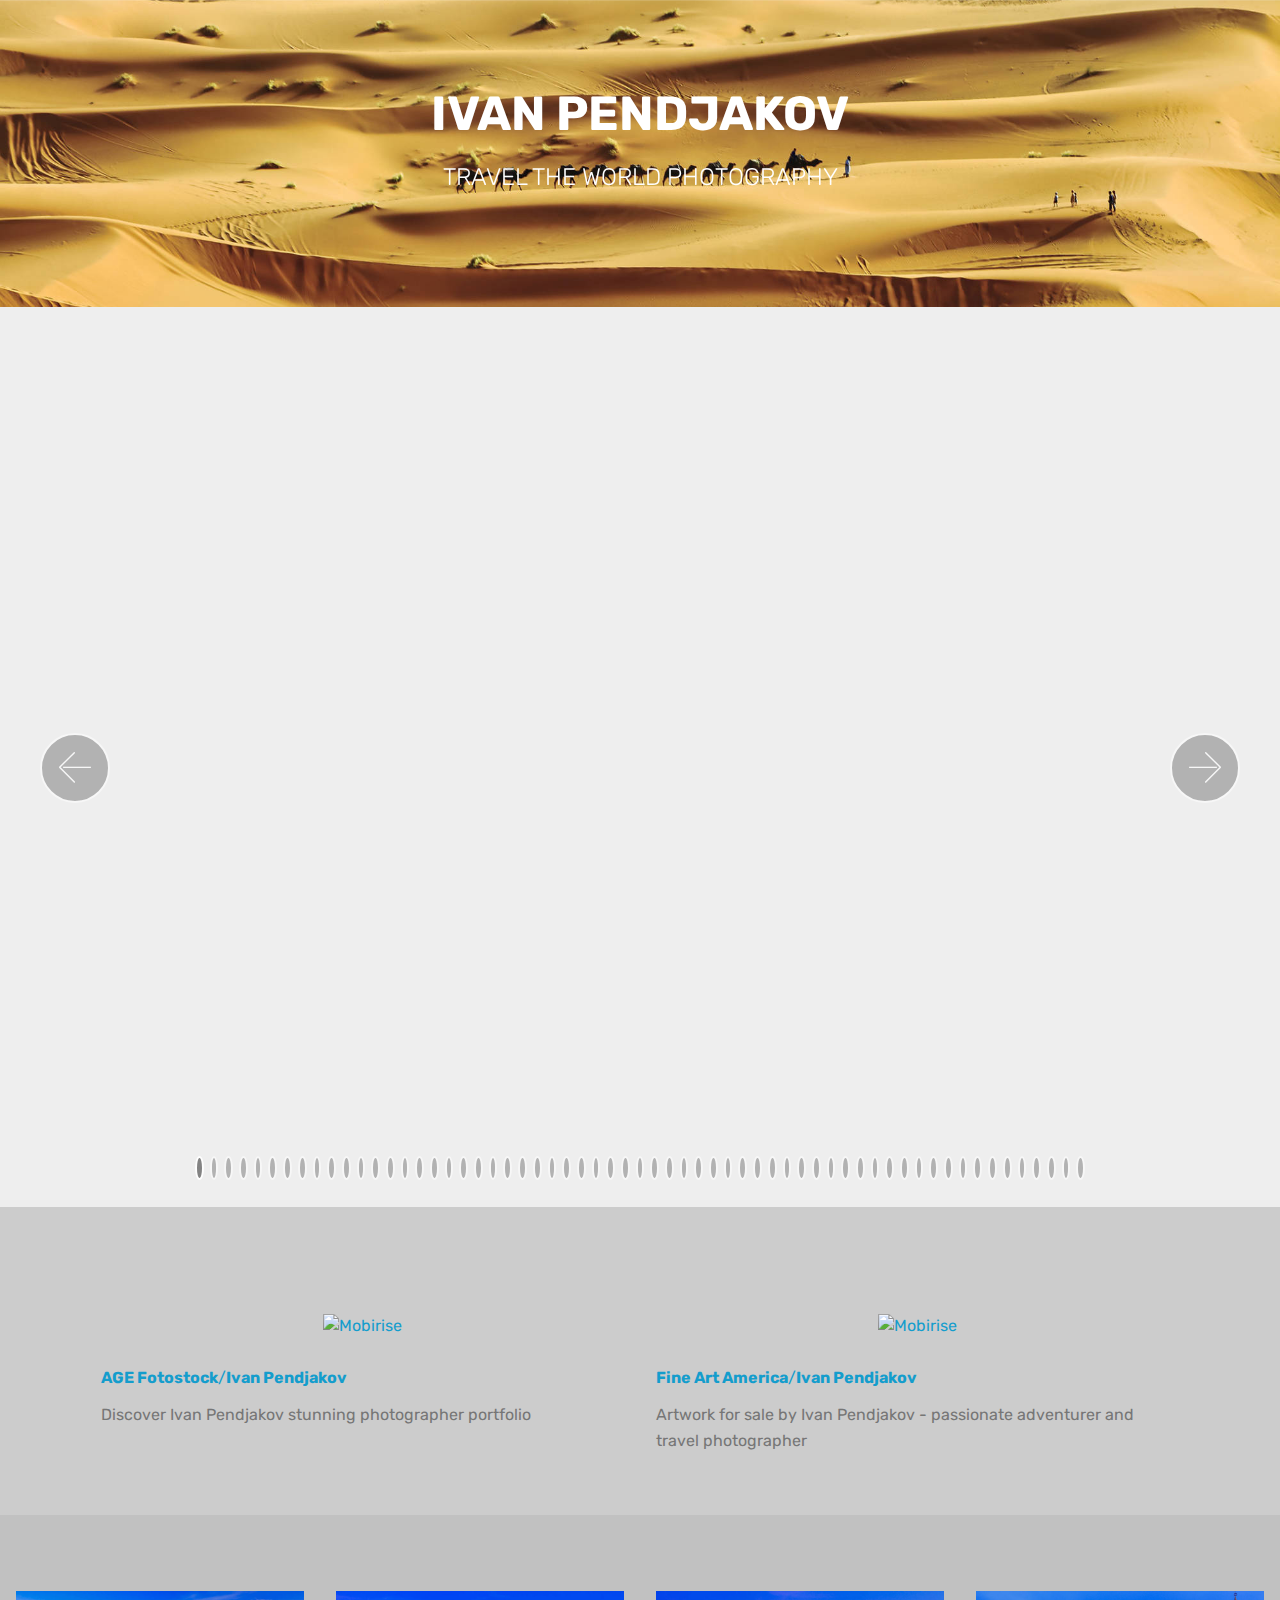
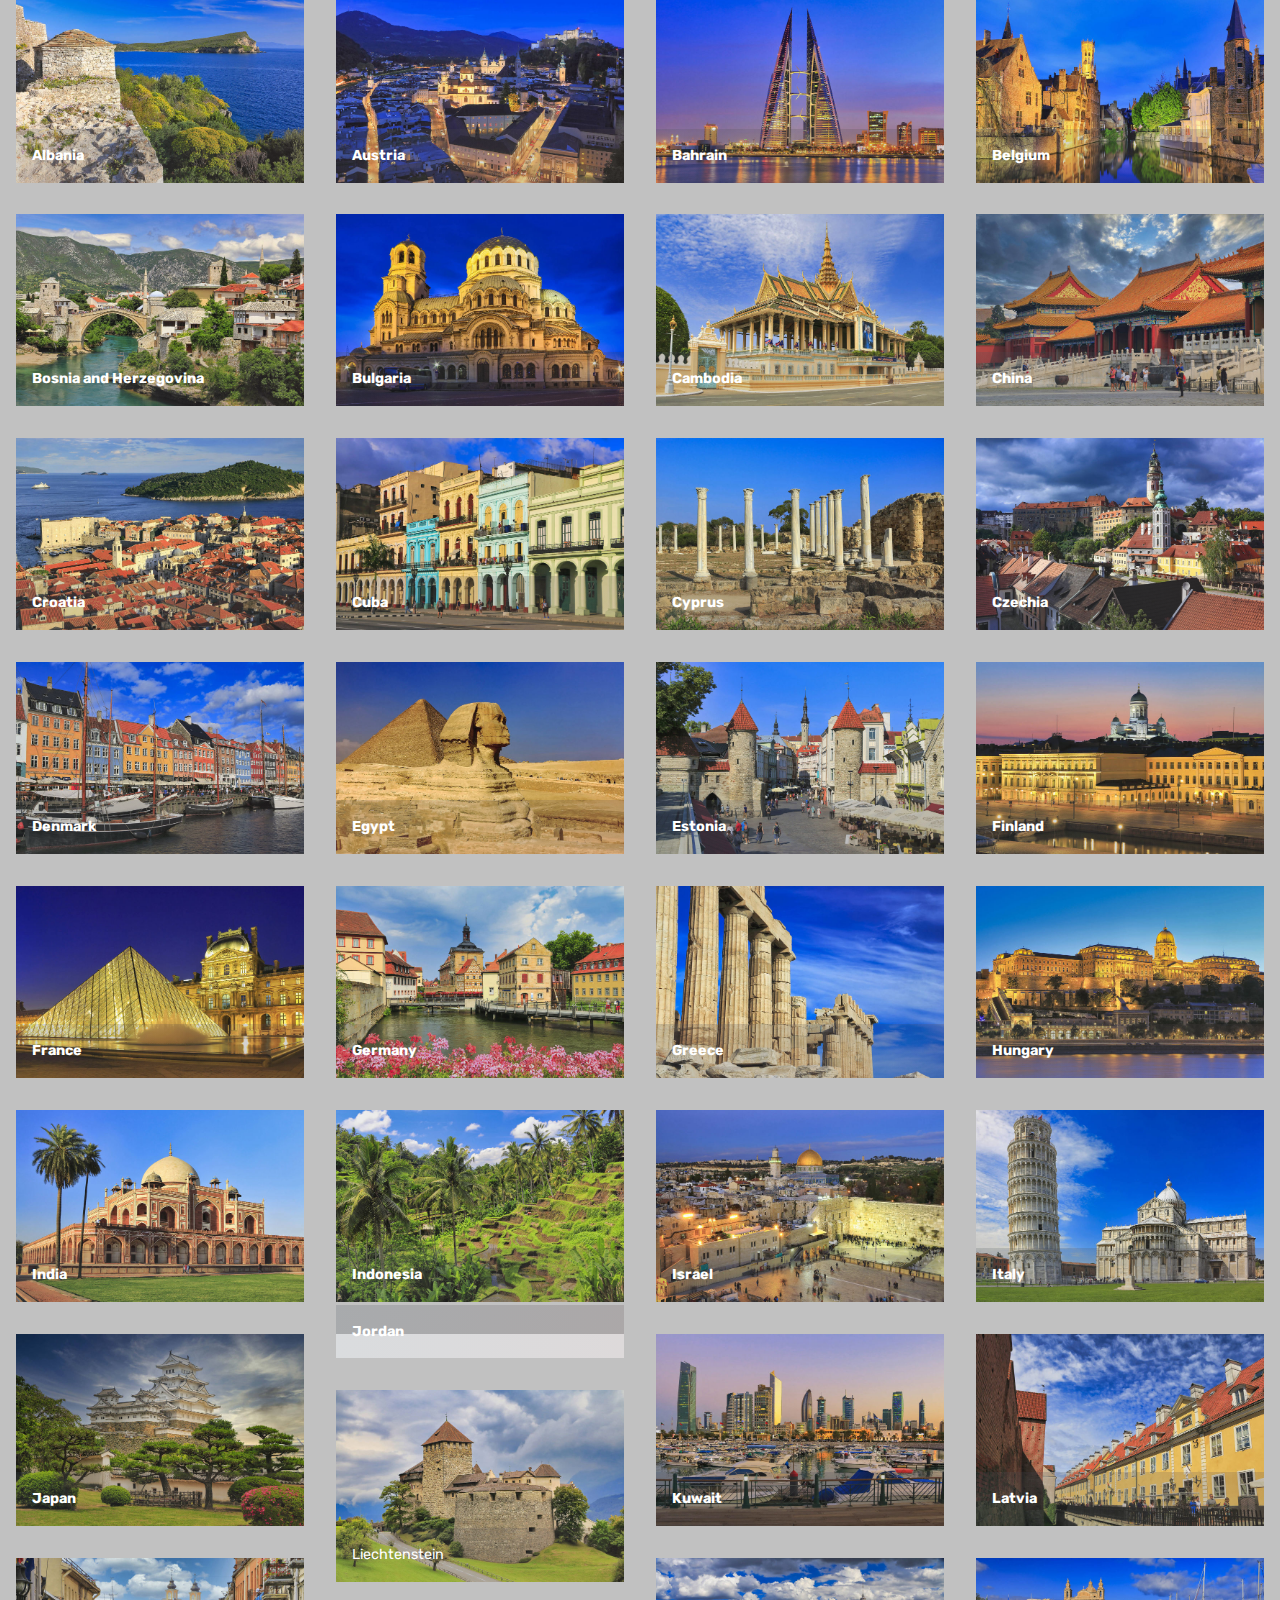
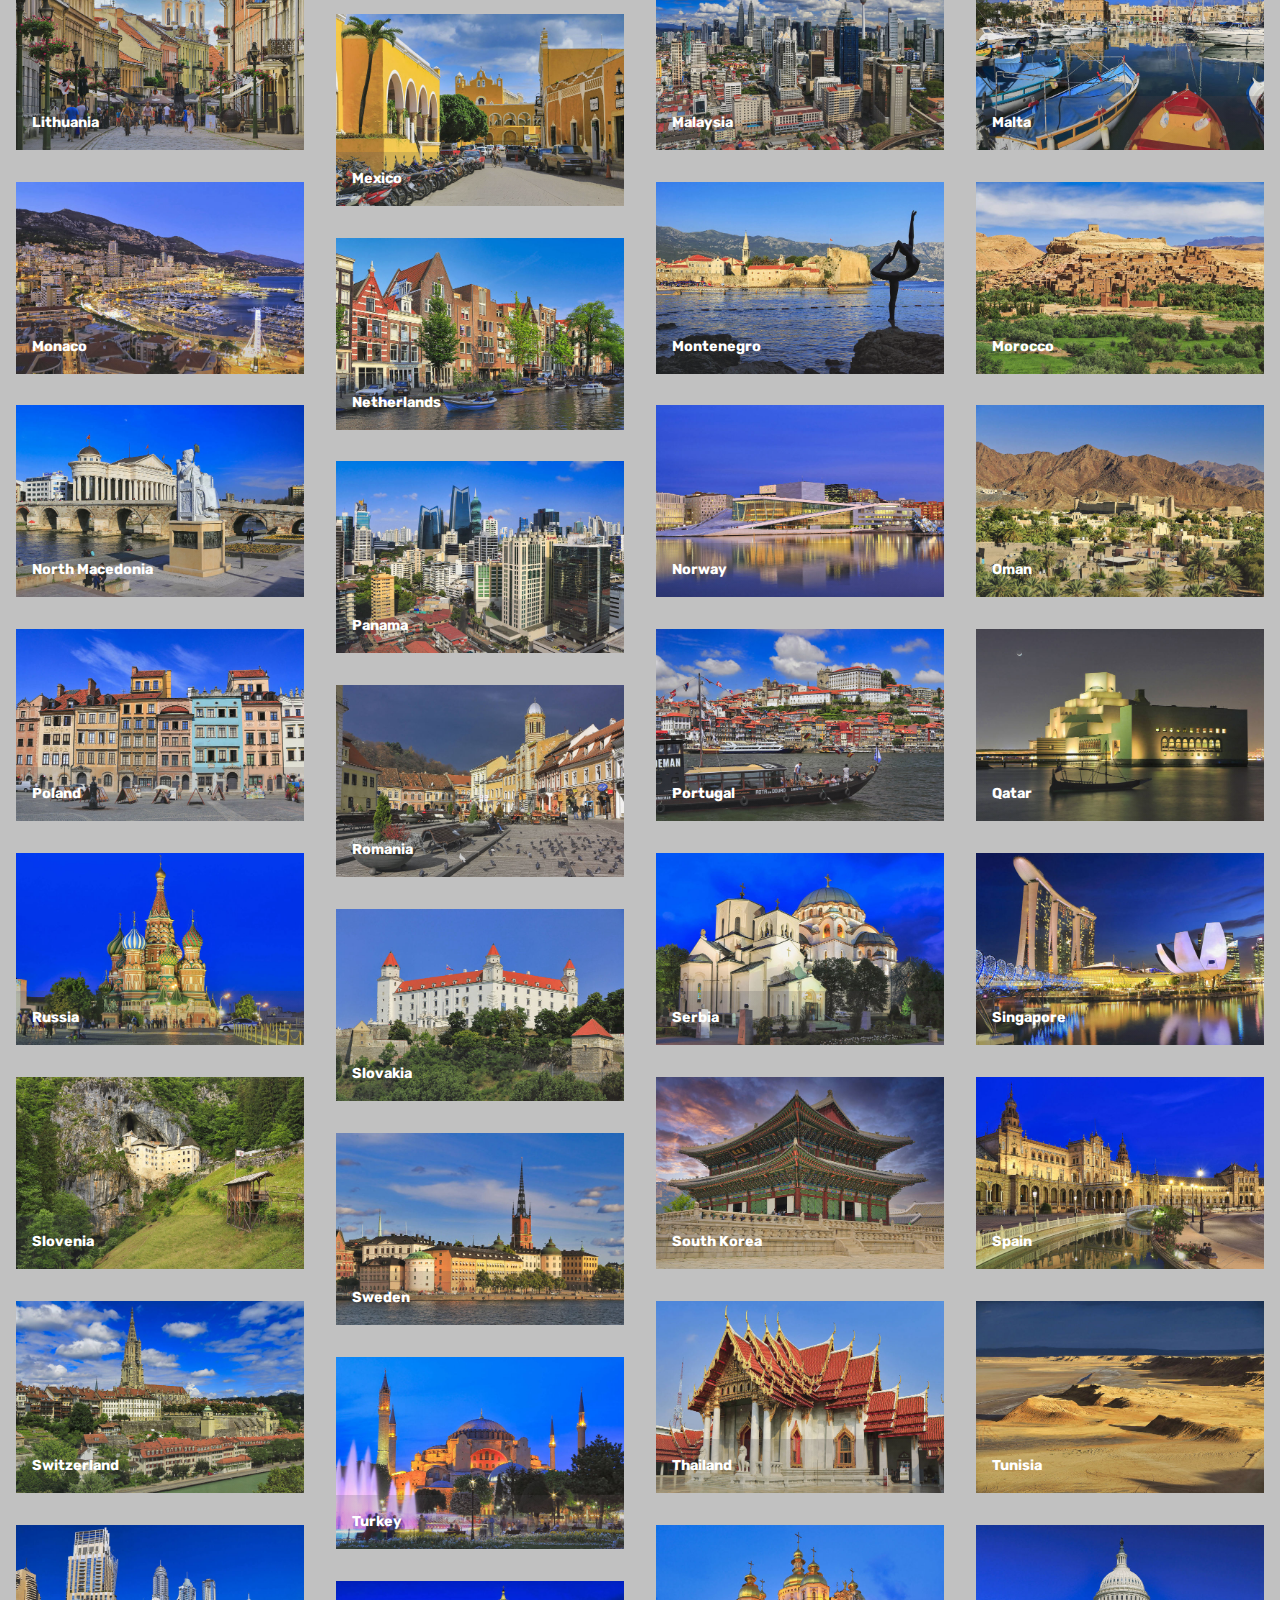
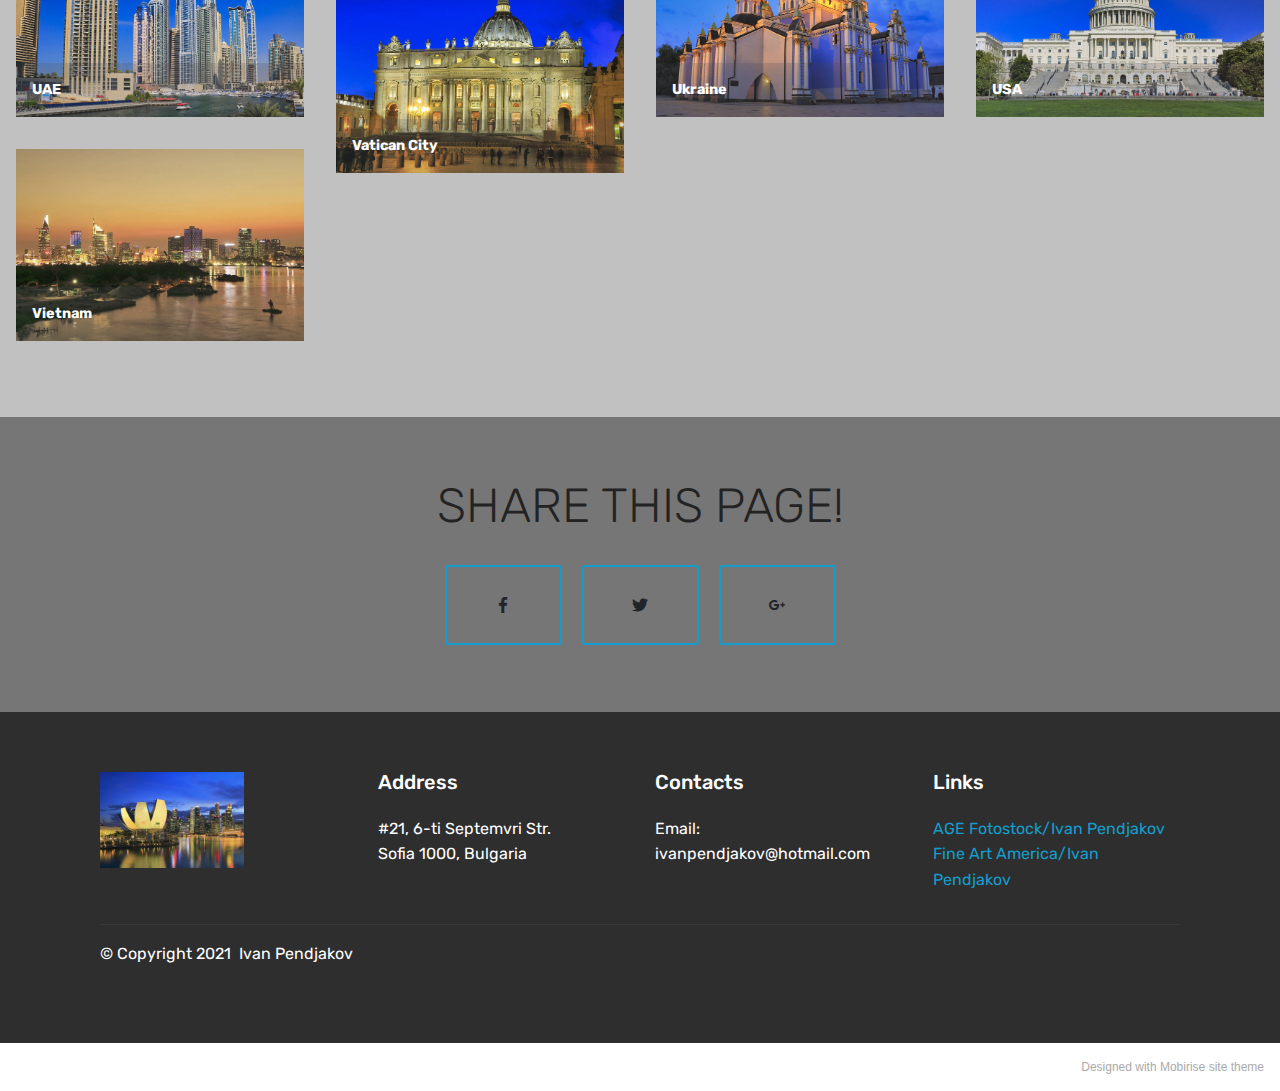
==== commit a8348d2b: "create github pages" ====
--- a/index.html
+++ b/index.html
@@ -10,7 +10,7 @@
   <meta property="og:image" content="assets/images/index-meta.jpg">
   <meta name="twitter:title" content="Ivan Pendjakov Travel the World">
   <meta name="viewport" content="width=device-width, initial-scale=1, minimum-scale=1">
-  <link rel="shortcut icon" href="assets/images/img-1270-128x85-3.png" type="image/x-icon">
+  <link rel="shortcut icon" href="assets/images/img-1270-128x85.png" type="image/x-icon">
   <meta name="description" content="">
   
   
@@ -31,6 +31,12 @@
   
 </head>
 <body>
+
+<!-- Analytics -->
+<meta name="google-site-verification" content="EzXix4B-ecmI_bnmLfWuyLqrTLCMPLqkTgkucu78VjA" />
+<!-- /Analytics -->
+
+
   
   <section class="mbr-section content5 cid-r7esp5l04o mbr-parallax-background" id="content5-3">
 
@@ -54,7 +60,7 @@
 
     
 
-    <div class="full-screen"><div class="mbr-slider slide carousel" data-keyboard="false" data-ride="carousel" data-interval="4000" data-pause="true"><ol class="carousel-indicators"><li data-app-prevent-settings="" data-target="#slider1-e" class=" active" data-slide-to="0"></li><li data-app-prevent-settings="" data-target="#slider1-e" data-slide-to="1"></li><li data-app-prevent-settings="" data-target="#slider1-e" data-slide-to="2"></li><li data-app-prevent-settings="" data-target="#slider1-e" data-slide-to="3"></li><li data-app-prevent-settings="" data-target="#slider1-e" data-slide-to="4"></li><li data-app-prevent-settings="" data-target="#slider1-e" data-slide-to="5"></li><li data-app-prevent-settings="" data-target="#slider1-e" data-slide-to="6"></li><li data-app-prevent-settings="" data-target="#slider1-e" data-slide-to="7"></li><li data-app-prevent-settings="" data-target="#slider1-e" data-slide-to="8"></li><li data-app-prevent-settings="" data-target="#slider1-e" data-slide-to="9"></li><li data-app-prevent-settings="" data-target="#slider1-e" data-slide-to="10"></li><li data-app-prevent-settings="" data-target="#slider1-e" data-slide-to="11"></li><li data-app-prevent-settings="" data-target="#slider1-e" data-slide-to="12"></li><li data-app-prevent-settings="" data-target="#slider1-e" data-slide-to="13"></li><li data-app-prevent-settings="" data-target="#slider1-e" data-slide-to="14"></li><li data-app-prevent-settings="" data-target="#slider1-e" data-slide-to="15"></li><li data-app-prevent-settings="" data-target="#slider1-e" data-slide-to="16"></li><li data-app-prevent-settings="" data-target="#slider1-e" data-slide-to="17"></li><li data-app-prevent-settings="" data-target="#slider1-e" data-slide-to="18"></li><li data-app-prevent-settings="" data-target="#slider1-e" data-slide-to="19"></li><li data-app-prevent-settings="" data-target="#slider1-e" data-slide-to="20"></li><li data-app-prevent-settings="" data-target="#slider1-e" data-slide-to="21"></li><li data-app-prevent-settings="" data-target="#slider1-e" data-slide-to="22"></li><li data-app-prevent-settings="" data-target="#slider1-e" data-slide-to="23"></li><li data-app-prevent-settings="" data-target="#slider1-e" data-slide-to="24"></li><li data-app-prevent-settings="" data-target="#slider1-e" data-slide-to="25"></li><li data-app-prevent-settings="" data-target="#slider1-e" data-slide-to="26"></li><li data-app-prevent-settings="" data-target="#slider1-e" data-slide-to="27"></li><li data-app-prevent-settings="" data-target="#slider1-e" data-slide-to="28"></li><li data-app-prevent-settings="" data-target="#slider1-e" data-slide-to="29"></li><li data-app-prevent-settings="" data-target="#slider1-e" data-slide-to="30"></li><li data-app-prevent-settings="" data-target="#slider1-e" data-slide-to="31"></li><li data-app-prevent-settings="" data-target="#slider1-e" data-slide-to="32"></li><li data-app-prevent-settings="" data-target="#slider1-e" data-slide-to="33"></li><li data-app-prevent-settings="" data-target="#slider1-e" data-slide-to="34"></li><li data-app-prevent-settings="" data-target="#slider1-e" data-slide-to="35"></li><li data-app-prevent-settings="" data-target="#slider1-e" data-slide-to="36"></li><li data-app-prevent-settings="" data-target="#slider1-e" data-slide-to="37"></li><li data-app-prevent-settings="" data-target="#slider1-e" data-slide-to="38"></li><li data-app-prevent-settings="" data-target="#slider1-e" data-slide-to="39"></li><li data-app-prevent-settings="" data-target="#slider1-e" data-slide-to="40"></li><li data-app-prevent-settings="" data-target="#slider1-e" data-slide-to="41"></li><li data-app-prevent-settings="" data-target="#slider1-e" data-slide-to="42"></li><li data-app-prevent-settings="" data-target="#slider1-e" data-slide-to="43"></li><li data-app-prevent-settings="" data-target="#slider1-e" data-slide-to="44"></li><li data-app-prevent-settings="" data-target="#slider1-e" data-slide-to="45"></li><li data-app-prevent-settings="" data-target="#slider1-e" data-slide-to="46"></li><li data-app-prevent-settings="" data-target="#slider1-e" data-slide-to="47"></li><li data-app-prevent-settings="" data-target="#slider1-e" data-slide-to="48"></li><li data-app-prevent-settings="" data-target="#slider1-e" data-slide-to="49"></li><li data-app-prevent-settings="" data-target="#slider1-e" data-slide-to="50"></li><li data-app-prevent-settings="" data-target="#slider1-e" data-slide-to="51"></li><li data-app-prevent-settings="" data-target="#slider1-e" data-slide-to="52"></li><li data-app-prevent-settings="" data-target="#slider1-e" data-slide-to="53"></li></ol><div class="carousel-inner" role="listbox"><div class="carousel-item slider-fullscreen-image active" data-bg-video-slide="false" style="background-image: url(assets/images/img-1270.jpg);"><div class="container container-slide"><div class="image_wrapper"><img src="assets/images/img-1270.jpg" title="СЛАЪДЕР НА ЦЯЛ ЕКРАН"><div class="carousel-caption justify-content-center"><div class="col-10 align-center"></div></div></div></div></div><div class="carousel-item slider-fullscreen-image" data-bg-video-slide="false" style="background-image: url(assets/images/img-9978.jpg);"><div class="container container-slide"><div class="image_wrapper"><img src="assets/images/img-9978.jpg" title="ИЗОБРАЖНИЕ"><div class="carousel-caption justify-content-center"><div class="col-10 align-right"></div></div></div></div></div><div class="carousel-item slider-fullscreen-image" data-bg-video-slide="false" style="background-image: url(assets/images/img-8687.jpg);"><div class="container container-slide"><div class="image_wrapper"><img src="assets/images/img-8687.jpg" title="ИЗОБРАЖНИЕ"><div class="carousel-caption justify-content-center"><div class="col-10 align-right"></div></div></div></div></div><div class="carousel-item slider-fullscreen-image" data-bg-video-slide="false" style="background-image: url(assets/images/img-3982.jpg);"><div class="container container-slide"><div class="image_wrapper"><img src="assets/images/img-3982.jpg" title="Видео слайд"><div class="carousel-caption justify-content-center"><div class="col-10 align-left"></div></div></div></div></div><div class="carousel-item slider-fullscreen-image" data-bg-video-slide="false" style="background-image: url(assets/images/img-64.jpg);"><div class="container container-slide"><div class="image_wrapper"><img src="assets/images/img-64.jpg" title="ИЗОБРАЖНИЕ"><div class="carousel-caption justify-content-center"><div class="col-10 align-right"></div></div></div></div></div><div class="carousel-item slider-fullscreen-image" data-bg-video-slide="false" style="background-image: url(assets/images/img-450.jpg);"><div class="container container-slide"><div class="image_wrapper"><img src="assets/images/img-450.jpg" title="ИЗОБРАЖНИЕ"><div class="carousel-caption justify-content-center"><div class="col-10 align-right"></div></div></div></div></div><div class="carousel-item slider-fullscreen-image" data-bg-video-slide="false" style="background-image: url(assets/images/img-6348.jpg);"><div class="container container-slide"><div class="image_wrapper"><img src="assets/images/img-6348.jpg" title="ИЗОБРАЖНИЕ"><div class="carousel-caption justify-content-center"><div class="col-10 align-right"></div></div></div></div></div><div class="carousel-item slider-fullscreen-image" data-bg-video-slide="false" style="background-image: url(assets/images/img-2563.jpg);"><div class="container container-slide"><div class="image_wrapper"><img src="assets/images/img-2563.jpg" title="ИЗОБРАЖНИЕ"><div class="carousel-caption justify-content-center"><div class="col-10 align-right"></div></div></div></div></div><div class="carousel-item slider-fullscreen-image" data-bg-video-slide="false" style="background-image: url(assets/images/img-838.jpg);"><div class="container container-slide"><div class="image_wrapper"><img src="assets/images/img-838.jpg" title="ИЗОБРАЖНИЕ"><div class="carousel-caption justify-content-center"><div class="col-10 align-right"></div></div></div></div></div><div class="carousel-item slider-fullscreen-image" data-bg-video-slide="false" style="background-image: url(assets/images/img-778.jpg);"><div class="container container-slide"><div class="image_wrapper"><img src="assets/images/img-778.jpg" title="ИЗОБРАЖНИЕ"><div class="carousel-caption justify-content-center"><div class="col-10 align-right"></div></div></div></div></div><div class="carousel-item slider-fullscreen-image" data-bg-video-slide="false" style="background-image: url(assets/images/img-4870.jpg);"><div class="container container-slide"><div class="image_wrapper"><img src="assets/images/img-4870.jpg" title="ИЗОБРАЖНИЕ"><div class="carousel-caption justify-content-center"><div class="col-10 align-right"></div></div></div></div></div><div class="carousel-item slider-fullscreen-image" data-bg-video-slide="false" style="background-image: url(assets/images/img-7223.jpg);"><div class="container container-slide"><div class="image_wrapper"><img src="assets/images/img-7223.jpg" title="ИЗОБРАЖНИЕ"><div class="carousel-caption justify-content-center"><div class="col-10 align-right"></div></div></div></div></div><div class="carousel-item slider-fullscreen-image" data-bg-video-slide="false" style="background-image: url(assets/images/img-1554.jpg);"><div class="container container-slide"><div class="image_wrapper"><img src="assets/images/img-1554.jpg" title="ИЗОБРАЖНИЕ"><div class="carousel-caption justify-content-center"><div class="col-10 align-right"></div></div></div></div></div><div class="carousel-item slider-fullscreen-image" data-bg-video-slide="false" style="background-image: url(assets/images/img-7861.jpg);"><div class="container container-slide"><div class="image_wrapper"><img src="assets/images/img-7861.jpg" title="ИЗОБРАЖНИЕ"><div class="carousel-caption justify-content-center"><div class="col-10 align-right"></div></div></div></div></div><div class="carousel-item slider-fullscreen-image" data-bg-video-slide="false" style="background-image: url(assets/images/img-468.jpg);"><div class="container container-slide"><div class="image_wrapper"><img src="assets/images/img-468.jpg" title="ИЗОБРАЖНИЕ"><div class="carousel-caption justify-content-center"><div class="col-10 align-right"></div></div></div></div></div><div class="carousel-item slider-fullscreen-image" data-bg-video-slide="false" style="background-image: url(assets/images/img-7726.jpg);"><div class="container container-slide"><div class="image_wrapper"><img src="assets/images/img-7726.jpg" title="ИЗОБРАЖНИЕ"><div class="carousel-caption justify-content-center"><div class="col-10 align-right"></div></div></div></div></div><div class="carousel-item slider-fullscreen-image" data-bg-video-slide="false" style="background-image: url(assets/images/img-4960.jpg);"><div class="container container-slide"><div class="image_wrapper"><img src="assets/images/img-4960.jpg" title="ИЗОБРАЖНИЕ"><div class="carousel-caption justify-content-center"><div class="col-10 align-right"></div></div></div></div></div><div class="carousel-item slider-fullscreen-image" data-bg-video-slide="false" style="background-image: url(assets/images/ip-uslum-110.jpg);"><div class="container container-slide"><div class="image_wrapper"><img src="assets/images/ip-uslum-110.jpg" title="СЛАЪДЕР НА ЦЯЛ ЕКРАН"><div class="carousel-caption justify-content-center"><div class="col-10 align-center"></div></div></div></div></div><div class="carousel-item slider-fullscreen-image" data-bg-video-slide="false" style="background-image: url(assets/images/img-8898.jpg);"><div class="container container-slide"><div class="image_wrapper"><img src="assets/images/img-8898.jpg" title="ИЗОБРАЖНИЕ"><div class="carousel-caption justify-content-center"><div class="col-10 align-right"></div></div></div></div></div><div class="carousel-item slider-fullscreen-image" data-bg-video-slide="false" style="background-image: url(assets/images/img-6288.jpg);"><div class="container container-slide"><div class="image_wrapper"><img src="assets/images/img-6288.jpg" title="ИЗОБРАЖНИЕ"><div class="carousel-caption justify-content-center"><div class="col-10 align-right"></div></div></div></div></div><div class="carousel-item slider-fullscreen-image" data-bg-video-slide="false" style="background-image: url(assets/images/img-552.jpg);"><div class="container container-slide"><div class="image_wrapper"><img src="assets/images/img-552.jpg" title="ИЗОБРАЖНИЕ"><div class="carousel-caption justify-content-center"><div class="col-10 align-right"></div></div></div></div></div><div class="carousel-item slider-fullscreen-image" data-bg-video-slide="false" style="background-image: url(assets/images/img-3833.jpg);"><div class="container container-slide"><div class="image_wrapper"><img src="assets/images/img-3833.jpg" title="ИЗОБРАЖНИЕ"><div class="carousel-caption justify-content-center"><div class="col-10 align-right"></div></div></div></div></div><div class="carousel-item slider-fullscreen-image" data-bg-video-slide="false" style="background-image: url(assets/images/img-4792.jpg);"><div class="container container-slide"><div class="image_wrapper"><img src="assets/images/img-4792.jpg" title="ИЗОБРАЖНИЕ"><div class="carousel-caption justify-content-center"><div class="col-10 align-right"></div></div></div></div></div><div class="carousel-item slider-fullscreen-image" data-bg-video-slide="false" style="background-image: url(assets/images/img-9749.jpg);"><div class="container container-slide"><div class="image_wrapper"><img src="assets/images/img-9749.jpg" title="ИЗОБРАЖНИЕ"><div class="carousel-caption justify-content-center"><div class="col-10 align-right"></div></div></div></div></div><div class="carousel-item slider-fullscreen-image" data-bg-video-slide="false" style="background-image: url(assets/images/img-6451.jpg);"><div class="container container-slide"><div class="image_wrapper"><img src="assets/images/img-6451.jpg" title="ИЗОБРАЖНИЕ"><div class="carousel-caption justify-content-center"><div class="col-10 align-right"></div></div></div></div></div><div class="carousel-item slider-fullscreen-image" data-bg-video-slide="false" style="background-image: url(assets/images/img-8003.jpg);"><div class="container container-slide"><div class="image_wrapper"><img src="assets/images/img-8003.jpg" title="СЛАЪДЕР НА ЦЯЛ ЕКРАН"><div class="carousel-caption justify-content-center"><div class="col-10 align-center"></div></div></div></div></div><div class="carousel-item slider-fullscreen-image" data-bg-video-slide="false" style="background-image: url(assets/images/img-1881.jpg);"><div class="container container-slide"><div class="image_wrapper"><img src="assets/images/img-1881.jpg" title="ИЗОБРАЖНИЕ"><div class="carousel-caption justify-content-center"><div class="col-10 align-right"></div></div></div></div></div><div class="carousel-item slider-fullscreen-image" data-bg-video-slide="false" style="background-image: url(assets/images/img-1781.jpg);"><div class="container container-slide"><div class="image_wrapper"><img src="assets/images/img-1781.jpg" title="ИЗОБРАЖНИЕ"><div class="carousel-caption justify-content-center"><div class="col-10 align-right"></div></div></div></div></div><div class="carousel-item slider-fullscreen-image" data-bg-video-slide="false" style="background-image: url(assets/images/img-251.jpg);"><div class="container container-slide"><div class="image_wrapper"><img src="assets/images/img-251.jpg" title="ИЗОБРАЖНИЕ"><div class="carousel-caption justify-content-center"><div class="col-10 align-right"></div></div></div></div></div><div class="carousel-item slider-fullscreen-image" data-bg-video-slide="false" style="background-image: url(assets/images/img-8276.jpg);"><div class="container container-slide"><div class="image_wrapper"><img src="assets/images/img-8276.jpg" title="ИЗОБРАЖНИЕ"><div class="carousel-caption justify-content-center"><div class="col-10 align-right"></div></div></div></div></div><div class="carousel-item slider-fullscreen-image" data-bg-video-slide="false" style="background-image: url(assets/images/img-9928.jpg);"><div class="container container-slide"><div class="image_wrapper"><img src="assets/images/img-9928.jpg" title="ИЗОБРАЖНИЕ"><div class="carousel-caption justify-content-center"><div class="col-10 align-right"></div></div></div></div></div><div class="carousel-item slider-fullscreen-image" data-bg-video-slide="false" style="background-image: url(assets/images/img-520.jpg);"><div class="container container-slide"><div class="image_wrapper"><img src="assets/images/img-520.jpg" title="ИЗОБРАЖНИЕ"><div class="carousel-caption justify-content-center"><div class="col-10 align-right"></div></div></div></div></div><div class="carousel-item slider-fullscreen-image" data-bg-video-slide="false" style="background-image: url(assets/images/img-7519.jpg);"><div class="container container-slide"><div class="image_wrapper"><img src="assets/images/img-7519.jpg" title="ИЗОБРАЖНИЕ"><div class="carousel-caption justify-content-center"><div class="col-10 align-right"></div></div></div></div></div><div class="carousel-item slider-fullscreen-image" data-bg-video-slide="false" style="background-image: url(assets/images/img-3558.jpg);"><div class="container container-slide"><div class="image_wrapper"><img src="assets/images/img-3558.jpg" title="ИЗОБРАЖНИЕ"><div class="carousel-caption justify-content-center"><div class="col-10 align-right"></div></div></div></div></div><div class="carousel-item slider-fullscreen-image" data-bg-video-slide="false" style="background-image: url(assets/images/img-8492.jpg);"><div class="container container-slide"><div class="image_wrapper"><img src="assets/images/img-8492.jpg" title="ИЗОБРАЖНИЕ"><div class="carousel-caption justify-content-center"><div class="col-10 align-right"></div></div></div></div></div><div class="carousel-item slider-fullscreen-image" data-bg-video-slide="false" style="background-image: url(assets/images/img-9990.jpg);"><div class="container container-slide"><div class="image_wrapper"><img src="assets/images/img-9990.jpg" title="ИЗОБРАЖНИЕ"><div class="carousel-caption justify-content-center"><div class="col-10 align-right"></div></div></div></div></div><div class="carousel-item slider-fullscreen-image" data-bg-video-slide="false" style="background-image: url(assets/images/img-6473.jpg);"><div class="container container-slide"><div class="image_wrapper"><img src="assets/images/img-6473.jpg" title="ИЗОБРАЖНИЕ"><div class="carousel-caption justify-content-center"><div class="col-10 align-right"></div></div></div></div></div><div class="carousel-item slider-fullscreen-image" data-bg-video-slide="false" style="background-image: url(assets/images/img-8996.jpg);"><div class="container container-slide"><div class="image_wrapper"><img src="assets/images/img-8996.jpg" title="ИЗОБРАЖНИЕ"><div class="carousel-caption justify-content-center"><div class="col-10 align-right"></div></div></div></div></div><div class="carousel-item slider-fullscreen-image" data-bg-video-slide="false" style="background-image: url(assets/images/img-4732.jpg);"><div class="container container-slide"><div class="image_wrapper"><img src="assets/images/img-4732.jpg" title="ИЗОБРАЖНИЕ"><div class="carousel-caption justify-content-center"><div class="col-10 align-right"></div></div></div></div></div><div class="carousel-item slider-fullscreen-image" data-bg-video-slide="false" style="background-image: url(assets/images/img-3300.jpg);"><div class="container container-slide"><div class="image_wrapper"><img src="assets/images/img-3300.jpg" title="ИЗОБРАЖНИЕ"><div class="carousel-caption justify-content-center"><div class="col-10 align-right"></div></div></div></div></div><div class="carousel-item slider-fullscreen-image" data-bg-video-slide="false" style="background-image: url(assets/images/img-7267.jpg);"><div class="container container-slide"><div class="image_wrapper"><img src="assets/images/img-7267.jpg" title="ИЗОБРАЖНИЕ"><div class="carousel-caption justify-content-center"><div class="col-10 align-right"></div></div></div></div></div><div class="carousel-item slider-fullscreen-image" data-bg-video-slide="false" style="background-image: url(assets/images/img-6664.jpg);"><div class="container container-slide"><div class="image_wrapper"><img src="assets/images/img-6664.jpg" title="ИЗОБРАЖНИЕ"><div class="carousel-caption justify-content-center"><div class="col-10 align-right"></div></div></div></div></div><div class="carousel-item slider-fullscreen-image" data-bg-video-slide="false" style="background-image: url(assets/images/img-4670.jpg);"><div class="container container-slide"><div class="image_wrapper"><img src="assets/images/img-4670.jpg" title="ИЗОБРАЖНИЕ"><div class="carousel-caption justify-content-center"><div class="col-10 align-right"></div></div></div></div></div><div class="carousel-item slider-fullscreen-image" data-bg-video-slide="false" style="background-image: url(assets/images/img-7235.jpg);"><div class="container container-slide"><div class="image_wrapper"><img src="assets/images/img-7235.jpg" title="ИЗОБРАЖНИЕ"><div class="carousel-caption justify-content-center"><div class="col-10 align-right"></div></div></div></div></div><div class="carousel-item slider-fullscreen-image" data-bg-video-slide="false" style="background-image: url(assets/images/img-5130.jpg);"><div class="container container-slide"><div class="image_wrapper"><img src="assets/images/img-5130.jpg" title="ИЗОБРАЖНИЕ"><div class="carousel-caption justify-content-center"><div class="col-10 align-right"></div></div></div></div></div><div class="carousel-item slider-fullscreen-image" data-bg-video-slide="false" style="background-image: url(assets/images/img-9386.jpg);"><div class="container container-slide"><div class="image_wrapper"><img src="assets/images/img-9386.jpg" title="ИЗОБРАЖНИЕ"><div class="carousel-caption justify-content-center"><div class="col-10 align-right"></div></div></div></div></div><div class="carousel-item slider-fullscreen-image" data-bg-video-slide="false" style="background-image: url(assets/images/img-1794.jpg);"><div class="container container-slide"><div class="image_wrapper"><img src="assets/images/img-1794.jpg" title="ИЗОБРАЖНИЕ"><div class="carousel-caption justify-content-center"><div class="col-10 align-right"></div></div></div></div></div><div class="carousel-item slider-fullscreen-image" data-bg-video-slide="false" style="background-image: url(assets/images/img-384.jpg);"><div class="container container-slide"><div class="image_wrapper"><img src="assets/images/img-384.jpg" title="ИЗОБРАЖНИЕ"><div class="carousel-caption justify-content-center"><div class="col-10 align-right"></div></div></div></div></div><div class="carousel-item slider-fullscreen-image" data-bg-video-slide="false" style="background-image: url(assets/images/img-4802.jpg);"><div class="container container-slide"><div class="image_wrapper"><img src="assets/images/img-4802.jpg" title="ИЗОБРАЖНИЕ"><div class="carousel-caption justify-content-center"><div class="col-10 align-right"></div></div></div></div></div><div class="carousel-item slider-fullscreen-image" data-bg-video-slide="false" style="background-image: url(assets/images/img-9252.jpg);"><div class="container container-slide"><div class="image_wrapper"><img src="assets/images/img-9252.jpg" title="ИЗОБРАЖНИЕ"><div class="carousel-caption justify-content-center"><div class="col-10 align-right"></div></div></div></div></div><div class="carousel-item slider-fullscreen-image" data-bg-video-slide="false" style="background-image: url(assets/images/img-1978.jpg);"><div class="container container-slide"><div class="image_wrapper"><img src="assets/images/img-1978.jpg" title="ИЗОБРАЖНИЕ"><div class="carousel-caption justify-content-center"><div class="col-10 align-right"></div></div></div></div></div><div class="carousel-item slider-fullscreen-image" data-bg-video-slide="false" style="background-image: url(assets/images/img-315.jpg);"><div class="container container-slide"><div class="image_wrapper"><img src="assets/images/img-315.jpg" title="СЛАЪДЕР НА ЦЯЛ ЕКРАН"><div class="carousel-caption justify-content-center"><div class="col-10 align-center"></div></div></div></div></div><div class="carousel-item slider-fullscreen-image" data-bg-video-slide="false" style="background-image: url(assets/images/img-509.jpg);"><div class="container container-slide"><div class="image_wrapper"><img src="assets/images/img-509.jpg" title="ИЗОБРАЖНИЕ"><div class="carousel-caption justify-content-center"><div class="col-10 align-right"></div></div></div></div></div><div class="carousel-item slider-fullscreen-image" data-bg-video-slide="false" style="background-image: url(assets/images/img-7150.jpg);"><div class="container container-slide"><div class="image_wrapper"><img src="assets/images/img-7150.jpg" title="ИЗОБРАЖНИЕ"><div class="carousel-caption justify-content-center"><div class="col-10 align-right"></div></div></div></div></div></div><a data-app-prevent-settings="" class="carousel-control carousel-control-prev" role="button" data-slide="prev" href="#slider1-e"><span aria-hidden="true" class="mbri-left mbr-iconfont"></span><span class="sr-only">Previous</span></a><a data-app-prevent-settings="" class="carousel-control carousel-control-next" role="button" data-slide="next" href="#slider1-e"><span aria-hidden="true" class="mbri-right mbr-iconfont"></span><span class="sr-only">Next</span></a></div></div>
+    <div class="full-screen"><div class="mbr-slider slide carousel" data-keyboard="false" data-ride="carousel" data-interval="4000" data-pause="true"><ol class="carousel-indicators"><li data-app-prevent-settings="" data-target="#slider1-e" class=" active" data-slide-to="0"></li><li data-app-prevent-settings="" data-target="#slider1-e" data-slide-to="1"></li><li data-app-prevent-settings="" data-target="#slider1-e" data-slide-to="2"></li><li data-app-prevent-settings="" data-target="#slider1-e" data-slide-to="3"></li><li data-app-prevent-settings="" data-target="#slider1-e" data-slide-to="4"></li><li data-app-prevent-settings="" data-target="#slider1-e" data-slide-to="5"></li><li data-app-prevent-settings="" data-target="#slider1-e" data-slide-to="6"></li><li data-app-prevent-settings="" data-target="#slider1-e" data-slide-to="7"></li><li data-app-prevent-settings="" data-target="#slider1-e" data-slide-to="8"></li><li data-app-prevent-settings="" data-target="#slider1-e" data-slide-to="9"></li><li data-app-prevent-settings="" data-target="#slider1-e" data-slide-to="10"></li><li data-app-prevent-settings="" data-target="#slider1-e" data-slide-to="11"></li><li data-app-prevent-settings="" data-target="#slider1-e" data-slide-to="12"></li><li data-app-prevent-settings="" data-target="#slider1-e" data-slide-to="13"></li><li data-app-prevent-settings="" data-target="#slider1-e" data-slide-to="14"></li><li data-app-prevent-settings="" data-target="#slider1-e" data-slide-to="15"></li><li data-app-prevent-settings="" data-target="#slider1-e" data-slide-to="16"></li><li data-app-prevent-settings="" data-target="#slider1-e" data-slide-to="17"></li><li data-app-prevent-settings="" data-target="#slider1-e" data-slide-to="18"></li><li data-app-prevent-settings="" data-target="#slider1-e" data-slide-to="19"></li><li data-app-prevent-settings="" data-target="#slider1-e" data-slide-to="20"></li><li data-app-prevent-settings="" data-target="#slider1-e" data-slide-to="21"></li><li data-app-prevent-settings="" data-target="#slider1-e" data-slide-to="22"></li><li data-app-prevent-settings="" data-target="#slider1-e" data-slide-to="23"></li><li data-app-prevent-settings="" data-target="#slider1-e" data-slide-to="24"></li><li data-app-prevent-settings="" data-target="#slider1-e" data-slide-to="25"></li><li data-app-prevent-settings="" data-target="#slider1-e" data-slide-to="26"></li><li data-app-prevent-settings="" data-target="#slider1-e" data-slide-to="27"></li><li data-app-prevent-settings="" data-target="#slider1-e" data-slide-to="28"></li><li data-app-prevent-settings="" data-target="#slider1-e" data-slide-to="29"></li><li data-app-prevent-settings="" data-target="#slider1-e" data-slide-to="30"></li><li data-app-prevent-settings="" data-target="#slider1-e" data-slide-to="31"></li><li data-app-prevent-settings="" data-target="#slider1-e" data-slide-to="32"></li><li data-app-prevent-settings="" data-target="#slider1-e" data-slide-to="33"></li><li data-app-prevent-settings="" data-target="#slider1-e" data-slide-to="34"></li><li data-app-prevent-settings="" data-target="#slider1-e" data-slide-to="35"></li><li data-app-prevent-settings="" data-target="#slider1-e" data-slide-to="36"></li><li data-app-prevent-settings="" data-target="#slider1-e" data-slide-to="37"></li><li data-app-prevent-settings="" data-target="#slider1-e" data-slide-to="38"></li><li data-app-prevent-settings="" data-target="#slider1-e" data-slide-to="39"></li><li data-app-prevent-settings="" data-target="#slider1-e" data-slide-to="40"></li><li data-app-prevent-settings="" data-target="#slider1-e" data-slide-to="41"></li><li data-app-prevent-settings="" data-target="#slider1-e" data-slide-to="42"></li><li data-app-prevent-settings="" data-target="#slider1-e" data-slide-to="43"></li><li data-app-prevent-settings="" data-target="#slider1-e" data-slide-to="44"></li><li data-app-prevent-settings="" data-target="#slider1-e" data-slide-to="45"></li><li data-app-prevent-settings="" data-target="#slider1-e" data-slide-to="46"></li><li data-app-prevent-settings="" data-target="#slider1-e" data-slide-to="47"></li><li data-app-prevent-settings="" data-target="#slider1-e" data-slide-to="48"></li><li data-app-prevent-settings="" data-target="#slider1-e" data-slide-to="49"></li><li data-app-prevent-settings="" data-target="#slider1-e" data-slide-to="50"></li><li data-app-prevent-settings="" data-target="#slider1-e" data-slide-to="51"></li><li data-app-prevent-settings="" data-target="#slider1-e" data-slide-to="52"></li><li data-app-prevent-settings="" data-target="#slider1-e" data-slide-to="53"></li><li data-app-prevent-settings="" data-target="#slider1-e" data-slide-to="54"></li><li data-app-prevent-settings="" data-target="#slider1-e" data-slide-to="55"></li><li data-app-prevent-settings="" data-target="#slider1-e" data-slide-to="56"></li><li data-app-prevent-settings="" data-target="#slider1-e" data-slide-to="57"></li><li data-app-prevent-settings="" data-target="#slider1-e" data-slide-to="58"></li><li data-app-prevent-settings="" data-target="#slider1-e" data-slide-to="59"></li><li data-app-prevent-settings="" data-target="#slider1-e" data-slide-to="60"></li></ol><div class="carousel-inner" role="listbox"><div class="carousel-item slider-fullscreen-image active" data-bg-video-slide="false" style="background-image: url(assets/images/img-1271.jpg);"><div class="container container-slide"><div class="image_wrapper"><img src="assets/images/img-1271.jpg" title="СЛАЪДЕР НА ЦЯЛ ЕКРАН"><div class="carousel-caption justify-content-center"><div class="col-10 align-center"></div></div></div></div></div><div class="carousel-item slider-fullscreen-image" data-bg-video-slide="false" style="background-image: url(assets/images/img-9979.jpg);"><div class="container container-slide"><div class="image_wrapper"><img src="assets/images/img-9979.jpg" title="ИЗОБРАЖНИЕ"><div class="carousel-caption justify-content-center"><div class="col-10 align-right"></div></div></div></div></div><div class="carousel-item slider-fullscreen-image" data-bg-video-slide="false" style="background-image: url(assets/images/img-8688.jpg);"><div class="container container-slide"><div class="image_wrapper"><img src="assets/images/img-8688.jpg" title="ИЗОБРАЖНИЕ"><div class="carousel-caption justify-content-center"><div class="col-10 align-right"></div></div></div></div></div><div class="carousel-item slider-fullscreen-image" data-bg-video-slide="false" style="background-image: url(assets/images/img-3983.jpg);"><div class="container container-slide"><div class="image_wrapper"><img src="assets/images/img-3983.jpg" title="Видео слайд"><div class="carousel-caption justify-content-center"><div class="col-10 align-left"></div></div></div></div></div><div class="carousel-item slider-fullscreen-image" data-bg-video-slide="false" style="background-image: url(assets/images/img-65.jpg);"><div class="container container-slide"><div class="image_wrapper"><img src="assets/images/img-65.jpg" title="ИЗОБРАЖНИЕ"><div class="carousel-caption justify-content-center"><div class="col-10 align-right"></div></div></div></div></div><div class="carousel-item slider-fullscreen-image" data-bg-video-slide="false" style="background-image: url(assets/images/img-451.jpg);"><div class="container container-slide"><div class="image_wrapper"><img src="assets/images/img-451.jpg" title="ИЗОБРАЖНИЕ"><div class="carousel-caption justify-content-center"><div class="col-10 align-right"></div></div></div></div></div><div class="carousel-item slider-fullscreen-image" data-bg-video-slide="false" style="background-image: url(assets/images/img-6349.jpg);"><div class="container container-slide"><div class="image_wrapper"><img src="assets/images/img-6349.jpg" title="ИЗОБРАЖНИЕ"><div class="carousel-caption justify-content-center"><div class="col-10 align-right"></div></div></div></div></div><div class="carousel-item slider-fullscreen-image" data-bg-video-slide="false" style="background-image: url(assets/images/img-2564.jpg);"><div class="container container-slide"><div class="image_wrapper"><img src="assets/images/img-2564.jpg" title="ИЗОБРАЖНИЕ"><div class="carousel-caption justify-content-center"><div class="col-10 align-right"></div></div></div></div></div><div class="carousel-item slider-fullscreen-image" data-bg-video-slide="false" style="background-image: url(assets/images/img-839.jpg);"><div class="container container-slide"><div class="image_wrapper"><img src="assets/images/img-839.jpg" title="ИЗОБРАЖНИЕ"><div class="carousel-caption justify-content-center"><div class="col-10 align-right"></div></div></div></div></div><div class="carousel-item slider-fullscreen-image" data-bg-video-slide="false" style="background-image: url(assets/images/img-779.jpg);"><div class="container container-slide"><div class="image_wrapper"><img src="assets/images/img-779.jpg" title="ИЗОБРАЖНИЕ"><div class="carousel-caption justify-content-center"><div class="col-10 align-right"></div></div></div></div></div><div class="carousel-item slider-fullscreen-image" data-bg-video-slide="false" style="background-image: url(assets/images/img-4871.jpg);"><div class="container container-slide"><div class="image_wrapper"><img src="assets/images/img-4871.jpg" title="ИЗОБРАЖНИЕ"><div class="carousel-caption justify-content-center"><div class="col-10 align-right"></div></div></div></div></div><div class="carousel-item slider-fullscreen-image" data-bg-video-slide="false" style="background-image: url(assets/images/img-7224.jpg);"><div class="container container-slide"><div class="image_wrapper"><img src="assets/images/img-7224.jpg" title="ИЗОБРАЖНИЕ"><div class="carousel-caption justify-content-center"><div class="col-10 align-right"></div></div></div></div></div><div class="carousel-item slider-fullscreen-image" data-bg-video-slide="false" style="background-image: url(assets/images/img-1555.jpg);"><div class="container container-slide"><div class="image_wrapper"><img src="assets/images/img-1555.jpg" title="ИЗОБРАЖНИЕ"><div class="carousel-caption justify-content-center"><div class="col-10 align-right"></div></div></div></div></div><div class="carousel-item slider-fullscreen-image" data-bg-video-slide="false" style="background-image: url(assets/images/img-7862.jpg);"><div class="container container-slide"><div class="image_wrapper"><img src="assets/images/img-7862.jpg" title="ИЗОБРАЖНИЕ"><div class="carousel-caption justify-content-center"><div class="col-10 align-right"></div></div></div></div></div><div class="carousel-item slider-fullscreen-image" data-bg-video-slide="false" style="background-image: url(assets/images/img-469.jpg);"><div class="container container-slide"><div class="image_wrapper"><img src="assets/images/img-469.jpg" title="ИЗОБРАЖНИЕ"><div class="carousel-caption justify-content-center"><div class="col-10 align-right"></div></div></div></div></div><div class="carousel-item slider-fullscreen-image" data-bg-video-slide="false" style="background-image: url(assets/images/img-7727.jpg);"><div class="container container-slide"><div class="image_wrapper"><img src="assets/images/img-7727.jpg" title="ИЗОБРАЖНИЕ"><div class="carousel-caption justify-content-center"><div class="col-10 align-right"></div></div></div></div></div><div class="carousel-item slider-fullscreen-image" data-bg-video-slide="false" style="background-image: url(assets/images/img-4961.jpg);"><div class="container container-slide"><div class="image_wrapper"><img src="assets/images/img-4961.jpg" title="ИЗОБРАЖНИЕ"><div class="carousel-caption justify-content-center"><div class="col-10 align-right"></div></div></div></div></div><div class="carousel-item slider-fullscreen-image" data-bg-video-slide="false" style="background-image: url(assets/images/img-1444-2000x1333.jpg);"><div class="container container-slide"><div class="image_wrapper"><img src="assets/images/img-1444-2000x1333.jpg" title="СЛАЪДЕР НА ЦЯЛ ЕКРАН"><div class="carousel-caption justify-content-center"><div class="col-10 align-center"></div></div></div></div></div><div class="carousel-item slider-fullscreen-image" data-bg-video-slide="false" style="background-image: url(assets/images/img-8899.jpg);"><div class="container container-slide"><div class="image_wrapper"><img src="assets/images/img-8899.jpg" title="ИЗОБРАЖНИЕ"><div class="carousel-caption justify-content-center"><div class="col-10 align-right"></div></div></div></div></div><div class="carousel-item slider-fullscreen-image" data-bg-video-slide="false" style="background-image: url(assets/images/img-8004.jpg);"><div class="container container-slide"><div class="image_wrapper"><img src="assets/images/img-8004.jpg" title="СЛАЪДЕР НА ЦЯЛ ЕКРАН"><div class="carousel-caption justify-content-center"><div class="col-10 align-center"></div></div></div></div></div><div class="carousel-item slider-fullscreen-image" data-bg-video-slide="false" style="background-image: url(assets/images/img-6289.jpg);"><div class="container container-slide"><div class="image_wrapper"><img src="assets/images/img-6289.jpg" title="ИЗОБРАЖНИЕ"><div class="carousel-caption justify-content-center"><div class="col-10 align-right"></div></div></div></div></div><div class="carousel-item slider-fullscreen-image" data-bg-video-slide="false" style="background-image: url(assets/images/img-553.jpg);"><div class="container container-slide"><div class="image_wrapper"><img src="assets/images/img-553.jpg" title="ИЗОБРАЖНИЕ"><div class="carousel-caption justify-content-center"><div class="col-10 align-right"></div></div></div></div></div><div class="carousel-item slider-fullscreen-image" data-bg-video-slide="false" style="background-image: url(assets/images/img-3834.jpg);"><div class="container container-slide"><div class="image_wrapper"><img src="assets/images/img-3834.jpg" title="ИЗОБРАЖНИЕ"><div class="carousel-caption justify-content-center"><div class="col-10 align-right"></div></div></div></div></div><div class="carousel-item slider-fullscreen-image" data-bg-video-slide="false" style="background-image: url(assets/images/img-4793.jpg);"><div class="container container-slide"><div class="image_wrapper"><img src="assets/images/img-4793.jpg" title="ИЗОБРАЖНИЕ"><div class="carousel-caption justify-content-center"><div class="col-10 align-right"></div></div></div></div></div><div class="carousel-item slider-fullscreen-image" data-bg-video-slide="false" style="background-image: url(assets/images/img-9750.jpg);"><div class="container container-slide"><div class="image_wrapper"><img src="assets/images/img-9750.jpg" title="ИЗОБРАЖНИЕ"><div class="carousel-caption justify-content-center"><div class="col-10 align-right"></div></div></div></div></div><div class="carousel-item slider-fullscreen-image" data-bg-video-slide="false" style="background-image: url(assets/images/img-6452.jpg);"><div class="container container-slide"><div class="image_wrapper"><img src="assets/images/img-6452.jpg" title="ИЗОБРАЖНИЕ"><div class="carousel-caption justify-content-center"><div class="col-10 align-right"></div></div></div></div></div><div class="carousel-item slider-fullscreen-image" data-bg-video-slide="false" style="background-image: url(assets/images/img-4245-2000x1333.jpg);"><div class="container container-slide"><div class="image_wrapper"><img src="assets/images/img-4245-2000x1333.jpg" title="ИЗОБРАЖНИЕ"><div class="carousel-caption justify-content-center"><div class="col-10 align-right"></div></div></div></div></div><div class="carousel-item slider-fullscreen-image" data-bg-video-slide="false" style="background-image: url(assets/images/img-1882.jpg);"><div class="container container-slide"><div class="image_wrapper"><img src="assets/images/img-1882.jpg" title="ИЗОБРАЖНИЕ"><div class="carousel-caption justify-content-center"><div class="col-10 align-right"></div></div></div></div></div><div class="carousel-item slider-fullscreen-image" data-bg-video-slide="false" style="background-image: url(assets/images/img-1782.jpg);"><div class="container container-slide"><div class="image_wrapper"><img src="assets/images/img-1782.jpg" title="ИЗОБРАЖНИЕ"><div class="carousel-caption justify-content-center"><div class="col-10 align-right"></div></div></div></div></div><div class="carousel-item slider-fullscreen-image" data-bg-video-slide="false" style="background-image: url(assets/images/img-252.jpg);"><div class="container container-slide"><div class="image_wrapper"><img src="assets/images/img-252.jpg" title="ИЗОБРАЖНИЕ"><div class="carousel-caption justify-content-center"><div class="col-10 align-right"></div></div></div></div></div><div class="carousel-item slider-fullscreen-image" data-bg-video-slide="false" style="background-image: url(assets/images/img-8277.jpg);"><div class="container container-slide"><div class="image_wrapper"><img src="assets/images/img-8277.jpg" title="ИЗОБРАЖНИЕ"><div class="carousel-caption justify-content-center"><div class="col-10 align-right"></div></div></div></div></div><div class="carousel-item slider-fullscreen-image" data-bg-video-slide="false" style="background-image: url(assets/images/img-9929.jpg);"><div class="container container-slide"><div class="image_wrapper"><img src="assets/images/img-9929.jpg" title="ИЗОБРАЖНИЕ"><div class="carousel-caption justify-content-center"><div class="col-10 align-right"></div></div></div></div></div><div class="carousel-item slider-fullscreen-image" data-bg-video-slide="false" style="background-image: url(assets/images/img-521.jpg);"><div class="container container-slide"><div class="image_wrapper"><img src="assets/images/img-521.jpg" title="ИЗОБРАЖНИЕ"><div class="carousel-caption justify-content-center"><div class="col-10 align-right"></div></div></div></div></div><div class="carousel-item slider-fullscreen-image" data-bg-video-slide="false" style="background-image: url(assets/images/img-7520.jpg);"><div class="container container-slide"><div class="image_wrapper"><img src="assets/images/img-7520.jpg" title="ИЗОБРАЖНИЕ"><div class="carousel-caption justify-content-center"><div class="col-10 align-right"></div></div></div></div></div><div class="carousel-item slider-fullscreen-image" data-bg-video-slide="false" style="background-image: url(assets/images/img-3559.jpg);"><div class="container container-slide"><div class="image_wrapper"><img src="assets/images/img-3559.jpg" title="ИЗОБРАЖНИЕ"><div class="carousel-caption justify-content-center"><div class="col-10 align-right"></div></div></div></div></div><div class="carousel-item slider-fullscreen-image" data-bg-video-slide="false" style="background-image: url(assets/images/img-8493.jpg);"><div class="container container-slide"><div class="image_wrapper"><img src="assets/images/img-8493.jpg" title="ИЗОБРАЖНИЕ"><div class="carousel-caption justify-content-center"><div class="col-10 align-right"></div></div></div></div></div><div class="carousel-item slider-fullscreen-image" data-bg-video-slide="false" style="background-image: url(assets/images/img-9991.jpg);"><div class="container container-slide"><div class="image_wrapper"><img src="assets/images/img-9991.jpg" title="ИЗОБРАЖНИЕ"><div class="carousel-caption justify-content-center"><div class="col-10 align-right"></div></div></div></div></div><div class="carousel-item slider-fullscreen-image" data-bg-video-slide="false" style="background-image: url(assets/images/img-6474.jpg);"><div class="container container-slide"><div class="image_wrapper"><img src="assets/images/img-6474.jpg" title="ИЗОБРАЖНИЕ"><div class="carousel-caption justify-content-center"><div class="col-10 align-right"></div></div></div></div></div><div class="carousel-item slider-fullscreen-image" data-bg-video-slide="false" style="background-image: url(assets/images/img-385.jpg);"><div class="container container-slide"><div class="image_wrapper"><img src="assets/images/img-385.jpg" title="ИЗОБРАЖНИЕ"><div class="carousel-caption justify-content-center"><div class="col-10 align-right"></div></div></div></div></div><div class="carousel-item slider-fullscreen-image" data-bg-video-slide="false" style="background-image: url(assets/images/img-8997.jpg);"><div class="container container-slide"><div class="image_wrapper"><img src="assets/images/img-8997.jpg" title="ИЗОБРАЖНИЕ"><div class="carousel-caption justify-content-center"><div class="col-10 align-right"></div></div></div></div></div><div class="carousel-item slider-fullscreen-image" data-bg-video-slide="false" style="background-image: url(assets/images/img-4733.jpg);"><div class="container container-slide"><div class="image_wrapper"><img src="assets/images/img-4733.jpg" title="ИЗОБРАЖНИЕ"><div class="carousel-caption justify-content-center"><div class="col-10 align-right"></div></div></div></div></div><div class="carousel-item slider-fullscreen-image" data-bg-video-slide="false" style="background-image: url(assets/images/img-3301.jpg);"><div class="container container-slide"><div class="image_wrapper"><img src="assets/images/img-3301.jpg" title="ИЗОБРАЖНИЕ"><div class="carousel-caption justify-content-center"><div class="col-10 align-right"></div></div></div></div></div><div class="carousel-item slider-fullscreen-image" data-bg-video-slide="false" style="background-image: url(assets/images/img-6986.jpg);"><div class="container container-slide"><div class="image_wrapper"><img src="assets/images/img-6986.jpg" title="ИЗОБРАЖНИЕ"><div class="carousel-caption justify-content-center"><div class="col-10 align-right"></div></div></div></div></div><div class="carousel-item slider-fullscreen-image" data-bg-video-slide="false" style="background-image: url(assets/images/img-7268.jpg);"><div class="container container-slide"><div class="image_wrapper"><img src="assets/images/img-7268.jpg" title="ИЗОБРАЖНИЕ"><div class="carousel-caption justify-content-center"><div class="col-10 align-right"></div></div></div></div></div><div class="carousel-item slider-fullscreen-image" data-bg-video-slide="false" style="background-image: url(assets/images/img-6665.jpg);"><div class="container container-slide"><div class="image_wrapper"><img src="assets/images/img-6665.jpg" title="ИЗОБРАЖНИЕ"><div class="carousel-caption justify-content-center"><div class="col-10 align-right"></div></div></div></div></div><div class="carousel-item slider-fullscreen-image" data-bg-video-slide="false" style="background-image: url(assets/images/img-4324.jpg);"><div class="container container-slide"><div class="image_wrapper"><img src="assets/images/img-4324.jpg" title="Видео слайд"><div class="carousel-caption justify-content-center"><div class="col-10 align-left"></div></div></div></div></div><div class="carousel-item slider-fullscreen-image" data-bg-video-slide="false" style="background-image: url(assets/images/img-4671.jpg);"><div class="container container-slide"><div class="image_wrapper"><img src="assets/images/img-4671.jpg" title="ИЗОБРАЖНИЕ"><div class="carousel-caption justify-content-center"><div class="col-10 align-right"></div></div></div></div></div><div class="carousel-item slider-fullscreen-image" data-bg-video-slide="false" style="background-image: url(assets/images/img-7236.jpg);"><div class="container container-slide"><div class="image_wrapper"><img src="assets/images/img-7236.jpg" title="ИЗОБРАЖНИЕ"><div class="carousel-caption justify-content-center"><div class="col-10 align-right"></div></div></div></div></div><div class="carousel-item slider-fullscreen-image" data-bg-video-slide="false" style="background-image: url(assets/images/img-5131.jpg);"><div class="container container-slide"><div class="image_wrapper"><img src="assets/images/img-5131.jpg" title="ИЗОБРАЖНИЕ"><div class="carousel-caption justify-content-center"><div class="col-10 align-right"></div></div></div></div></div><div class="carousel-item slider-fullscreen-image" data-bg-video-slide="false" style="background-image: url(assets/images/img-9387.jpg);"><div class="container container-slide"><div class="image_wrapper"><img src="assets/images/img-9387.jpg" title="ИЗОБРАЖНИЕ"><div class="carousel-caption justify-content-center"><div class="col-10 align-right"></div></div></div></div></div><div class="carousel-item slider-fullscreen-image" data-bg-video-slide="false" style="background-image: url(assets/images/img-1795.jpg);"><div class="container container-slide"><div class="image_wrapper"><img src="assets/images/img-1795.jpg" title="ИЗОБРАЖНИЕ"><div class="carousel-caption justify-content-center"><div class="col-10 align-right"></div></div></div></div></div><div class="carousel-item slider-fullscreen-image" data-bg-video-slide="false" style="background-image: url(assets/images/img-197.jpg);"><div class="container container-slide"><div class="image_wrapper"><img src="assets/images/img-197.jpg" title="ИЗОБРАЖНИЕ"><div class="carousel-caption justify-content-center"><div class="col-10 align-right"></div></div></div></div></div><div class="carousel-item slider-fullscreen-image" data-bg-video-slide="false" style="background-image: url(assets/images/img-9253.jpg);"><div class="container container-slide"><div class="image_wrapper"><img src="assets/images/img-9253.jpg" title="ИЗОБРАЖНИЕ"><div class="carousel-caption justify-content-center"><div class="col-10 align-right"></div></div></div></div></div><div class="carousel-item slider-fullscreen-image" data-bg-video-slide="false" style="background-image: url(assets/images/img-4803.jpg);"><div class="container container-slide"><div class="image_wrapper"><img src="assets/images/img-4803.jpg" title="ИЗОБРАЖНИЕ"><div class="carousel-caption justify-content-center"><div class="col-10 align-right"></div></div></div></div></div><div class="carousel-item slider-fullscreen-image" data-bg-video-slide="false" style="background-image: url(assets/images/img-817.jpg);"><div class="container container-slide"><div class="image_wrapper"><img src="assets/images/img-817.jpg" title="ИЗОБРАЖНИЕ"><div class="carousel-caption justify-content-center"><div class="col-10 align-right"></div></div></div></div></div><div class="carousel-item slider-fullscreen-image" data-bg-video-slide="false" style="background-image: url(assets/images/img-1979.jpg);"><div class="container container-slide"><div class="image_wrapper"><img src="assets/images/img-1979.jpg" title="ИЗОБРАЖНИЕ"><div class="carousel-caption justify-content-center"><div class="col-10 align-right"></div></div></div></div></div><div class="carousel-item slider-fullscreen-image" data-bg-video-slide="false" style="background-image: url(assets/images/img-316.jpg);"><div class="container container-slide"><div class="image_wrapper"><img src="assets/images/img-316.jpg" title="СЛАЪДЕР НА ЦЯЛ ЕКРАН"><div class="carousel-caption justify-content-center"><div class="col-10 align-center"></div></div></div></div></div><div class="carousel-item slider-fullscreen-image" data-bg-video-slide="false" style="background-image: url(assets/images/img-510.jpg);"><div class="container container-slide"><div class="image_wrapper"><img src="assets/images/img-510.jpg" title="ИЗОБРАЖНИЕ"><div class="carousel-caption justify-content-center"><div class="col-10 align-right"></div></div></div></div></div><div class="carousel-item slider-fullscreen-image" data-bg-video-slide="false" style="background-image: url(assets/images/img-3438.jpg);"><div class="container container-slide"><div class="image_wrapper"><img src="assets/images/img-3438.jpg" title="ИЗОБРАЖНИЕ"><div class="carousel-caption justify-content-center"><div class="col-10 align-right"></div></div></div></div></div><div class="carousel-item slider-fullscreen-image" data-bg-video-slide="false" style="background-image: url(assets/images/img-6447.jpg);"><div class="container container-slide"><div class="image_wrapper"><img src="assets/images/img-6447.jpg" title="ИЗОБРАЖНИЕ"><div class="carousel-caption justify-content-center"><div class="col-10 align-right"></div></div></div></div></div><div class="carousel-item slider-fullscreen-image" data-bg-video-slide="false" style="background-image: url(assets/images/img-7151.jpg);"><div class="container container-slide"><div class="image_wrapper"><img src="assets/images/img-7151.jpg" title="ИЗОБРАЖНИЕ"><div class="carousel-caption justify-content-center"><div class="col-10 align-right"></div></div></div></div></div></div><a data-app-prevent-settings="" class="carousel-control carousel-control-prev" role="button" data-slide="prev" href="#slider1-e"><span aria-hidden="true" class="mbri-left mbr-iconfont"></span><span class="sr-only">Previous</span></a><a data-app-prevent-settings="" class="carousel-control carousel-control-next" role="button" data-slide="next" href="#slider1-e"><span aria-hidden="true" class="mbri-right mbr-iconfont"></span><span class="sr-only">Next</span></a></div></div>
 
 </section>
 
@@ -69,7 +75,7 @@
             <div class="card p-3 col-12 col-md-6">
                 <div class="card-wrapper">
                     <div class="card-img">
-                        <a href="https://www.agefotostock.com/age/en/photographer/ivp/ivan-pendjakov" target="_blank"><img src="assets/images/img-6444a.jpg" alt="Mobirise" title=""></a>
+                        <a href="https://www.agefotostock.com/age/en/photographer/ivp/ivan-pendjakov" target="_blank"><img src="assets/images/img-4013a-600x400.jpg" alt="Mobirise" title=""></a>
                     </div>
                     <div class="card-box">
                         <h4 class="card-title pb-3 mbr-fonts-style display-7"><strong><a href="https://www.agefotostock.com/age/en/photographer/ivp/ivan-pendjakov" target="_blank"><b>AGE Fotostock</b>/<b>Ivan Pendjakov</b></a></strong></h4>
@@ -81,7 +87,7 @@
             <div class="card p-3 col-12 col-md-6">
                 <div class="card-wrapper">
                     <div class="card-img">
-                        <a href="https://fineartamerica.com/profiles/ivanpendjakov.html" target="_blank"><img src="assets/images/img-6510a.jpg" alt="Mobirise" title=""></a>
+                        <a href="https://fineartamerica.com/profiles/ivanpendjakov.html" target="_blank"><img src="assets/images/img-6510a-600x400.jpg" alt="Mobirise" title=""></a>
                     </div>
                     <div class="card-box ">
                         <h4 class="card-title pb-3 mbr-fonts-style display-7"><strong><a href="https://fineartamerica.com/profiles/ivanpendjakov.html" target="_blank"><b>Fine Art America</b>/<b>Ivan Pendjakov</b></a></strong></h4>
@@ -102,7 +108,7 @@
     
 
     <div>
-        <div><!-- Filter --><!-- Gallery --><div class="mbr-gallery-row"><div class="mbr-gallery-layout-default"><div><div><div class="mbr-gallery-item mbr-gallery-item--p2" data-video-url="false" data-tags="Внушително"><div href="#lb-gallery1-h" data-slide-to="0" data-toggle="modal"><img src="assets/images/img-6940-800x533.jpg" alt="" title=""><span class="icon-focus"></span><span class="mbr-gallery-title mbr-fonts-style display-7"><strong>Albania</strong></span></div></div><div class="mbr-gallery-item mbr-gallery-item--p2" data-video-url="false" data-tags="Респонсив"><div href="#lb-gallery1-h" data-slide-to="1" data-toggle="modal"><img src="assets/images/img-237-800x533.jpg" alt="" title=""><span class="icon-focus"></span><span class="mbr-gallery-title mbr-fonts-style display-7"><strong>Austria</strong></span></div></div><div class="mbr-gallery-item mbr-gallery-item--p2" data-video-url="false" data-tags="Анимиран"><div href="#lb-gallery1-h" data-slide-to="2" data-toggle="modal"><img src="assets/images/img-7094-800x533.jpg" alt="" title=""><span class="icon-focus"></span><span class="mbr-gallery-title mbr-fonts-style display-7"><strong>Bahrain</strong></span></div></div><div class="mbr-gallery-item mbr-gallery-item--p2" data-video-url="false" data-tags="Криейтив"><div href="#lb-gallery1-h" data-slide-to="3" data-toggle="modal"><img src="assets/images/img-7721-800x533.jpg" alt="" title=""><span class="icon-focus"></span><span class="mbr-gallery-title mbr-fonts-style display-7"><strong>Belgium</strong></span></div></div><div class="mbr-gallery-item mbr-gallery-item--p2" data-video-url="false" data-tags="Анимиран"><div href="#lb-gallery1-h" data-slide-to="4" data-toggle="modal"><img src="assets/images/img-4236-800x533.jpg" alt="" title=""><span class="icon-focus"></span><span class="mbr-gallery-title mbr-fonts-style display-7"><strong>Bosnia and Herzegovina</strong></span></div></div><div class="mbr-gallery-item mbr-gallery-item--p2" data-video-url="false" data-tags="Внушително"><div href="#lb-gallery1-h" data-slide-to="5" data-toggle="modal"><img src="assets/images/img-3298-800x533.jpg" alt="" title=""><span class="icon-focus"></span><span class="mbr-gallery-title mbr-fonts-style display-7"><strong>Bulgaria</strong></span></div></div><div class="mbr-gallery-item mbr-gallery-item--p2" data-video-url="false" data-tags="Внушително"><div href="#lb-gallery1-h" data-slide-to="6" data-toggle="modal"><img src="assets/images/img-6283-800x533.jpg" alt="" title=""><span class="icon-focus"></span><span class="mbr-gallery-title mbr-fonts-style display-7"><strong>Cambodia</strong></span></div></div><div class="mbr-gallery-item mbr-gallery-item--p2" data-video-url="false" data-tags="Респонсив"><div href="#lb-gallery1-h" data-slide-to="7" data-toggle="modal"><img src="assets/images/img-7045-800x533.jpg" alt="" title=""><span class="icon-focus"></span><span class="mbr-gallery-title mbr-fonts-style display-7"><strong>China</strong></span></div></div><div class="mbr-gallery-item mbr-gallery-item--p2" data-video-url="false" data-tags="Анимиран"><div href="#lb-gallery1-h" data-slide-to="8" data-toggle="modal"><img src="assets/images/img-4363-800x533.jpg" alt="" title=""><span class="icon-focus"></span><span class="mbr-gallery-title mbr-fonts-style display-7"><strong>Croatia</strong></span></div></div><div class="mbr-gallery-item mbr-gallery-item--p2" data-video-url="false" data-tags="Анимиран"><div href="#lb-gallery1-h" data-slide-to="9" data-toggle="modal"><img src="assets/images/img-8189-800x533.jpg" alt="" title=""><span class="icon-focus"></span><span class="mbr-gallery-title mbr-fonts-style display-7"><strong>Cuba</strong></span></div></div><div class="mbr-gallery-item mbr-gallery-item--p2" data-video-url="false" data-tags="Анимиран"><div href="#lb-gallery1-h" data-slide-to="10" data-toggle="modal"><img src="assets/images/img-5919-800x533.jpg" alt="" title=""><span class="icon-focus"></span><span class="mbr-gallery-title mbr-fonts-style display-7"><strong>Cyprus</strong></span></div></div><div class="mbr-gallery-item mbr-gallery-item--p2" data-video-url="false" data-tags="Анимиран"><div href="#lb-gallery1-h" data-slide-to="11" data-toggle="modal"><img src="assets/images/img-9833-800x533.jpg" alt="" title=""><span class="icon-focus"></span><span class="mbr-gallery-title mbr-fonts-style display-7"><strong>Czechia</strong></span></div></div><div class="mbr-gallery-item mbr-gallery-item--p2" data-video-url="false" data-tags="Анимиран"><div href="#lb-gallery1-h" data-slide-to="12" data-toggle="modal"><img src="assets/images/img-4868-800x533.jpg" alt="" title=""><span class="icon-focus"></span><span class="mbr-gallery-title mbr-fonts-style display-7"><strong>Denmark</strong></span></div></div><div class="mbr-gallery-item mbr-gallery-item--p2" data-video-url="false" data-tags="Анимиран"><div href="#lb-gallery1-h" data-slide-to="13" data-toggle="modal"><img src="assets/images/img-6305-800x533.jpg" alt="" title=""><span class="icon-focus"></span><span class="mbr-gallery-title mbr-fonts-style display-7"><strong>Egypt</strong></span></div></div><div class="mbr-gallery-item mbr-gallery-item--p2" data-video-url="false" data-tags="Анимиран"><div href="#lb-gallery1-h" data-slide-to="14" data-toggle="modal"><img src="assets/images/img-5202-800x533.jpg" alt="" title=""><span class="icon-focus"></span><span class="mbr-gallery-title mbr-fonts-style display-7"><strong>Estonia</strong></span></div></div><div class="mbr-gallery-item mbr-gallery-item--p2" data-video-url="false" data-tags="Анимиран"><div href="#lb-gallery1-h" data-slide-to="15" data-toggle="modal"><img src="assets/images/img-5618-800x533.jpg" alt="" title=""><span class="icon-focus"></span><span class="mbr-gallery-title mbr-fonts-style display-7"><strong>Finland</strong></span></div></div><div class="mbr-gallery-item mbr-gallery-item--p2" data-video-url="false" data-tags="Анимиран"><div href="#lb-gallery1-h" data-slide-to="16" data-toggle="modal"><img src="assets/images/img-6337-800x533.jpg" alt="" title=""><span class="icon-focus"></span><span class="mbr-gallery-title mbr-fonts-style display-7"><strong>France</strong></span></div></div><div class="mbr-gallery-item mbr-gallery-item--p2" data-video-url="false" data-tags="Анимиран"><div href="#lb-gallery1-h" data-slide-to="17" data-toggle="modal"><img src="assets/images/img-9302-800x533.jpg" alt="" title=""><span class="icon-focus"></span><span class="mbr-gallery-title mbr-fonts-style display-7"><strong>Germany</strong></span></div></div><div class="mbr-gallery-item mbr-gallery-item--p2" data-video-url="false" data-tags="Анимиран"><div href="#lb-gallery1-h" data-slide-to="18" data-toggle="modal"><img src="assets/images/img-1751-800x533.jpg" alt="" title=""><span class="icon-focus"></span><span class="mbr-gallery-title mbr-fonts-style display-7"><strong>Greece</strong></span></div></div><div class="mbr-gallery-item mbr-gallery-item--p2" data-video-url="false" data-tags="Анимиран"><div href="#lb-gallery1-h" data-slide-to="19" data-toggle="modal"><img src="assets/images/img-9249-800x533.jpg" alt="" title=""><span class="icon-focus"></span><span class="mbr-gallery-title mbr-fonts-style display-7"><strong>Hungary</strong></span></div></div><div class="mbr-gallery-item mbr-gallery-item--p2" data-video-url="false" data-tags="Анимиран"><div href="#lb-gallery1-h" data-slide-to="20" data-toggle="modal"><img src="assets/images/img-2990-800x533.jpg" alt="" title=""><span class="icon-focus"></span><span class="mbr-gallery-title mbr-fonts-style display-7"><strong>India</strong></span></div></div><div class="mbr-gallery-item mbr-gallery-item--p2" data-video-url="false" data-tags="Анимиран"><div href="#lb-gallery1-h" data-slide-to="21" data-toggle="modal"><img src="assets/images/img-729-800x533.jpg" alt="" title=""><span class="icon-focus"></span><span class="mbr-gallery-title mbr-fonts-style display-7"><strong>Indonesia</strong></span></div></div><div class="mbr-gallery-item mbr-gallery-item--p2" data-video-url="false" data-tags="Анимиран"><div href="#lb-gallery1-h" data-slide-to="22" data-toggle="modal"><img src="assets/images/img-3170-800x533.jpg" alt="" title=""><span class="icon-focus"></span><span class="mbr-gallery-title mbr-fonts-style display-7"><strong>Israel</strong></span></div></div><div class="mbr-gallery-item mbr-gallery-item--p2" data-video-url="false" data-tags="Анимиран"><div href="#lb-gallery1-h" data-slide-to="23" data-toggle="modal"><img src="assets/images/img-1261-800x533.jpg" alt="" title=""><span class="icon-focus"></span><span class="mbr-gallery-title mbr-fonts-style display-7"><strong>Italy</strong></span></div></div><div class="mbr-gallery-item mbr-gallery-item--p2" data-video-url="false" data-tags="Анимиран"><div href="#lb-gallery1-h" data-slide-to="24" data-toggle="modal"><img src="assets/images/img-3437-800x533.jpg" alt="" title=""><span class="icon-focus"></span><span class="mbr-gallery-title mbr-fonts-style display-7"><strong>Japan</strong></span></div></div><div class="mbr-gallery-item mbr-gallery-item--p2" data-video-url="false" data-tags="Анимиран"><div href="#lb-gallery1-h" data-slide-to="25" data-toggle="modal"><img src="assets/images/img-3319-800x533.jpg" alt="" title=""><span class="icon-focus"></span><span class="mbr-gallery-title mbr-fonts-style display-7"><strong>Jordan</strong></span></div></div><div class="mbr-gallery-item mbr-gallery-item--p2" data-video-url="false" data-tags="Анимиран"><div href="#lb-gallery1-h" data-slide-to="26" data-toggle="modal"><img src="assets/images/img-7581-800x533.jpg" alt="" title=""><span class="icon-focus"></span><span class="mbr-gallery-title mbr-fonts-style display-7"><strong>Kuwait</strong></span></div></div><div class="mbr-gallery-item mbr-gallery-item--p2" data-video-url="false" data-tags="Анимиран"><div href="#lb-gallery1-h" data-slide-to="27" data-toggle="modal"><img src="assets/images/img-6246-800x533.jpg" alt="" title=""><span class="icon-focus"></span><span class="mbr-gallery-title mbr-fonts-style display-7"><strong>Latvia</strong></span></div></div><div class="mbr-gallery-item mbr-gallery-item--p2" data-video-url="false" data-tags="Анимиран"><div href="#lb-gallery1-h" data-slide-to="28" data-toggle="modal"><img src="assets/images/img-7542-800x533.jpg" alt="" title=""><span class="icon-focus"></span><span class="mbr-gallery-title mbr-fonts-style display-7">Liechtenstein</span></div></div><div class="mbr-gallery-item mbr-gallery-item--p2" data-video-url="false" data-tags="Анимиран"><div href="#lb-gallery1-h" data-slide-to="29" data-toggle="modal"><img src="assets/images/img-5797-800x533.jpg" alt="" title=""><span class="icon-focus"></span><span class="mbr-gallery-title mbr-fonts-style display-7"><strong>Lithuania</strong></span></div></div><div class="mbr-gallery-item mbr-gallery-item--p2" data-video-url="false" data-tags="Анимиран"><div href="#lb-gallery1-h" data-slide-to="30" data-toggle="modal"><img src="assets/images/img-196-800x533.jpg" alt="" title=""><span class="icon-focus"></span><span class="mbr-gallery-title mbr-fonts-style display-7"><strong>Malaysia</strong></span></div></div><div class="mbr-gallery-item mbr-gallery-item--p2" data-video-url="false" data-tags="Анимиран"><div href="#lb-gallery1-h" data-slide-to="31" data-toggle="modal"><img src="assets/images/img-2104-800x533.jpg" alt="" title=""><span class="icon-focus"></span><span class="mbr-gallery-title mbr-fonts-style display-7"><strong>Malta</strong></span></div></div><div class="mbr-gallery-item mbr-gallery-item--p2" data-video-url="false" data-tags="Анимиран"><div href="#lb-gallery1-h" data-slide-to="32" data-toggle="modal"><img src="assets/images/img-8655-800x533.jpg" alt="" title=""><span class="icon-focus"></span><span class="mbr-gallery-title mbr-fonts-style display-7"><strong>Mexico</strong></span></div></div><div class="mbr-gallery-item mbr-gallery-item--p2" data-video-url="false" data-tags="Анимиран"><div href="#lb-gallery1-h" data-slide-to="33" data-toggle="modal"><img src="assets/images/img-3810-800x533.jpg" alt="" title=""><span class="icon-focus"></span><span class="mbr-gallery-title mbr-fonts-style display-7"><strong>Monaco</strong></span></div></div><div class="mbr-gallery-item mbr-gallery-item--p2" data-video-url="false" data-tags="Анимиран"><div href="#lb-gallery1-h" data-slide-to="34" data-toggle="modal"><img src="assets/images/img-4664-800x533.jpg" alt="" title=""><span class="icon-focus"></span><span class="mbr-gallery-title mbr-fonts-style display-7"><strong>Montenegro</strong></span></div></div><div class="mbr-gallery-item mbr-gallery-item--p2" data-video-url="false" data-tags="Анимиран"><div href="#lb-gallery1-h" data-slide-to="35" data-toggle="modal"><img src="assets/images/img-7375-800x533.jpg" alt="" title=""><span class="icon-focus"></span><span class="mbr-gallery-title mbr-fonts-style display-7"><strong>Morocco</strong></span></div></div><div class="mbr-gallery-item mbr-gallery-item--p2" data-video-url="false" data-tags="Анимиран"><div href="#lb-gallery1-h" data-slide-to="36" data-toggle="modal"><img src="assets/images/img-79-800x533.jpg" alt="" title=""><span class="icon-focus"></span><span class="mbr-gallery-title mbr-fonts-style display-7"><strong>Netherlands</strong></span></div></div><div class="mbr-gallery-item mbr-gallery-item--p2" data-video-url="false" data-tags="Анимиран"><div href="#lb-gallery1-h" data-slide-to="37" data-toggle="modal"><img src="assets/images/img-2102-800x533.jpg" alt="" title=""><span class="icon-focus"></span><span class="mbr-gallery-title mbr-fonts-style display-7"><strong>North Macedonia</strong></span></div></div><div class="mbr-gallery-item mbr-gallery-item--p2" data-video-url="false" data-tags="Анимиран"><div href="#lb-gallery1-h" data-slide-to="38" data-toggle="modal"><img src="assets/images/img-3400-800x533.jpg" alt="" title=""><span class="icon-focus"></span><span class="mbr-gallery-title mbr-fonts-style display-7"><strong>Norway</strong></span></div></div><div class="mbr-gallery-item mbr-gallery-item--p2" data-video-url="false" data-tags="Анимиран"><div href="#lb-gallery1-h" data-slide-to="39" data-toggle="modal"><img src="assets/images/img-6944-800x533.jpg" alt="" title=""><span class="icon-focus"></span><span class="mbr-gallery-title mbr-fonts-style display-7"><strong>Oman</strong></span></div></div><div class="mbr-gallery-item mbr-gallery-item--p2" data-video-url="false" data-tags="Анимиран"><div href="#lb-gallery1-h" data-slide-to="40" data-toggle="modal"><img src="assets/images/img-8046-800x533.jpg" alt="" title=""><span class="icon-focus"></span><span class="mbr-gallery-title mbr-fonts-style display-7"><strong>Panama</strong></span></div></div><div class="mbr-gallery-item mbr-gallery-item--p2" data-video-url="false" data-tags="Анимиран"><div href="#lb-gallery1-h" data-slide-to="41" data-toggle="modal"><img src="assets/images/img-236-800x533.jpg" alt="" title=""><span class="icon-focus"></span><span class="mbr-gallery-title mbr-fonts-style display-7"><strong>Poland</strong></span></div></div><div class="mbr-gallery-item mbr-gallery-item--p2" data-video-url="false" data-tags="Анимиран"><div href="#lb-gallery1-h" data-slide-to="42" data-toggle="modal"><img src="assets/images/img-3452-800x533.jpg" alt="" title=""><span class="icon-focus"></span><span class="mbr-gallery-title mbr-fonts-style display-7"><strong>Portugal</strong></span></div></div><div class="mbr-gallery-item mbr-gallery-item--p2" data-video-url="false" data-tags="Анимиран"><div href="#lb-gallery1-h" data-slide-to="43" data-toggle="modal"><img src="assets/images/img-1159-800x533.jpg" alt="" title=""><span class="icon-focus"></span><span class="mbr-gallery-title mbr-fonts-style display-7"><strong>Qatar</strong></span></div></div><div class="mbr-gallery-item mbr-gallery-item--p2" data-video-url="false" data-tags="Анимиран"><div href="#lb-gallery1-h" data-slide-to="44" data-toggle="modal"><img src="assets/images/img-1142-800x533.jpg" alt="" title=""><span class="icon-focus"></span><span class="mbr-gallery-title mbr-fonts-style display-7"><strong>Romania</strong></span></div></div><div class="mbr-gallery-item mbr-gallery-item--p2" data-video-url="false" data-tags="Анимиран"><div href="#lb-gallery1-h" data-slide-to="45" data-toggle="modal"><img src="assets/images/img-8224-800x533.jpg" alt="" title=""><span class="icon-focus"></span><span class="mbr-gallery-title mbr-fonts-style display-7"><strong>Russia</strong></span></div></div><div class="mbr-gallery-item mbr-gallery-item--p2" data-video-url="false" data-tags="Анимиран"><div href="#lb-gallery1-h" data-slide-to="46" data-toggle="modal"><img src="assets/images/img-7180-800x533.jpg" alt="" title=""><span class="icon-focus"></span><span class="mbr-gallery-title mbr-fonts-style display-7"><strong>Serbia</strong></span></div></div><div class="mbr-gallery-item mbr-gallery-item--p2" data-video-url="false" data-tags="Анимиран"><div href="#lb-gallery1-h" data-slide-to="47" data-toggle="modal"><img src="assets/images/img-1277-800x533.jpg" alt="" title=""><span class="icon-focus"></span><span class="mbr-gallery-title mbr-fonts-style display-7"><strong>Singapore</strong></span></div></div><div class="mbr-gallery-item mbr-gallery-item--p2" data-video-url="false" data-tags="Анимиран"><div href="#lb-gallery1-h" data-slide-to="48" data-toggle="modal"><img src="assets/images/img-2246-800x533.jpg" alt="" title=""><span class="icon-focus"></span><span class="mbr-gallery-title mbr-fonts-style display-7"><strong>Slovakia</strong></span></div></div><div class="mbr-gallery-item mbr-gallery-item--p2" data-video-url="false" data-tags="Анимиран"><div href="#lb-gallery1-h" data-slide-to="49" data-toggle="modal"><img src="assets/images/img-4456-800x533.jpg" alt="" title=""><span class="icon-focus"></span><span class="mbr-gallery-title mbr-fonts-style display-7"><strong>Slovenia</strong></span></div></div><div class="mbr-gallery-item mbr-gallery-item--p2" data-video-url="false" data-tags="Анимиран"><div href="#lb-gallery1-h" data-slide-to="50" data-toggle="modal"><img src="assets/images/img-2686-800x533.jpg" alt="" title=""><span class="icon-focus"></span><span class="mbr-gallery-title mbr-fonts-style display-7"><strong>South Korea</strong></span></div></div><div class="mbr-gallery-item mbr-gallery-item--p2" data-video-url="false" data-tags="Анимиран"><div href="#lb-gallery1-h" data-slide-to="51" data-toggle="modal"><img src="assets/images/img-8886-800x533.jpg" alt="" title=""><span class="icon-focus"></span><span class="mbr-gallery-title mbr-fonts-style display-7"><strong>Spain</strong></span></div></div><div class="mbr-gallery-item mbr-gallery-item--p2" data-video-url="false" data-tags="Анимиран"><div href="#lb-gallery1-h" data-slide-to="52" data-toggle="modal"><img src="assets/images/img-9457-800x533.jpg" alt="" title=""><span class="icon-focus"></span><span class="mbr-gallery-title mbr-fonts-style display-7"><strong>Sweden</strong></span></div></div><div class="mbr-gallery-item mbr-gallery-item--p2" data-video-url="false" data-tags="Анимиран"><div href="#lb-gallery1-h" data-slide-to="53" data-toggle="modal"><img src="assets/images/img-6985-800x533.jpg" alt="" title=""><span class="icon-focus"></span><span class="mbr-gallery-title mbr-fonts-style display-7"><strong>Switzerland</strong></span></div></div><div class="mbr-gallery-item mbr-gallery-item--p2" data-video-url="false" data-tags="Анимиран"><div href="#lb-gallery1-h" data-slide-to="54" data-toggle="modal"><img src="assets/images/img-8927-800x533.jpg" alt="" title=""><span class="icon-focus"></span><span class="mbr-gallery-title mbr-fonts-style display-7"><strong>Thailand</strong></span></div></div><div class="mbr-gallery-item mbr-gallery-item--p2" data-video-url="false" data-tags="Анимиран"><div href="#lb-gallery1-h" data-slide-to="55" data-toggle="modal"><img src="assets/images/img-5425-800x533.jpg" alt="" title=""><span class="icon-focus"></span><span class="mbr-gallery-title mbr-fonts-style display-7"><strong>Tunisia</strong></span></div></div><div class="mbr-gallery-item mbr-gallery-item--p2" data-video-url="false" data-tags="Анимиран"><div href="#lb-gallery1-h" data-slide-to="56" data-toggle="modal"><img src="assets/images/img-2351-800x533.jpg" alt="" title=""><span class="icon-focus"></span><span class="mbr-gallery-title mbr-fonts-style display-7"><strong>Turkey</strong></span></div></div><div class="mbr-gallery-item mbr-gallery-item--p2" data-video-url="false" data-tags="Анимиран"><div href="#lb-gallery1-h" data-slide-to="57" data-toggle="modal"><img src="assets/images/img-6517-800x533.jpg" alt="" title=""><span class="icon-focus"></span><span class="mbr-gallery-title mbr-fonts-style display-7"><strong>UAE</strong></span></div></div><div class="mbr-gallery-item mbr-gallery-item--p2" data-video-url="false" data-tags="Анимиран"><div href="#lb-gallery1-h" data-slide-to="58" data-toggle="modal"><img src="assets/images/img-4813-800x533.jpg" alt="" title=""><span class="icon-focus"></span><span class="mbr-gallery-title mbr-fonts-style display-7"><strong>Ukraine</strong></span></div></div><div class="mbr-gallery-item mbr-gallery-item--p2" data-video-url="false" data-tags="Анимиран"><div href="#lb-gallery1-h" data-slide-to="59" data-toggle="modal"><img src="assets/images/img-4281-800x533.jpg" alt="" title=""><span class="icon-focus"></span><span class="mbr-gallery-title mbr-fonts-style display-7"><strong>USA</strong></span></div></div><div class="mbr-gallery-item mbr-gallery-item--p2" data-video-url="false" data-tags="Анимиран"><div href="#lb-gallery1-h" data-slide-to="60" data-toggle="modal"><img src="assets/images/img-4550-800x533.jpg" alt="" title=""><span class="icon-focus"></span><span class="mbr-gallery-title mbr-fonts-style display-7"><strong>Vatican City</strong></span></div></div><div class="mbr-gallery-item mbr-gallery-item--p2" data-video-url="false" data-tags="Анимиран"><div href="#lb-gallery1-h" data-slide-to="61" data-toggle="modal"><img src="assets/images/img-6189-800x533.jpg" alt="" title=""><span class="icon-focus"></span><span class="mbr-gallery-title mbr-fonts-style display-7"><strong>Vietnam</strong></span></div></div></div></div><div class="clearfix"></div></div></div><!-- Lightbox --><div data-app-prevent-settings="" class="mbr-slider modal fade carousel slide" tabindex="-1" data-keyboard="true" data-interval="false" id="lb-gallery1-h"><div class="modal-dialog"><div class="modal-content"><div class="modal-body"><div class="carousel-inner"><div class="carousel-item"><img src="assets/images/img-6940.jpg" alt="" title=""></div><div class="carousel-item"><img src="assets/images/img-237.jpg" alt="" title=""></div><div class="carousel-item"><img src="assets/images/img-7094.jpg" alt="" title=""></div><div class="carousel-item"><img src="assets/images/img-7721.jpg" alt="" title=""></div><div class="carousel-item"><img src="assets/images/img-4236.jpg" alt="" title=""></div><div class="carousel-item"><img src="assets/images/img-3298.jpg" alt="" title=""></div><div class="carousel-item"><img src="assets/images/img-6283.jpg" alt="" title=""></div><div class="carousel-item"><img src="assets/images/img-7045.jpg" alt="" title=""></div><div class="carousel-item"><img src="assets/images/img-4363.jpg" alt="" title=""></div><div class="carousel-item"><img src="assets/images/img-8189.jpg" alt="" title=""></div><div class="carousel-item"><img src="assets/images/img-5919.jpg" alt="" title=""></div><div class="carousel-item"><img src="assets/images/img-9833.jpg" alt="" title=""></div><div class="carousel-item"><img src="assets/images/img-4868.jpg" alt="" title=""></div><div class="carousel-item"><img src="assets/images/img-6305.jpg" alt="" title=""></div><div class="carousel-item"><img src="assets/images/img-5202.jpg" alt="" title=""></div><div class="carousel-item"><img src="assets/images/img-5618.jpg" alt="" title=""></div><div class="carousel-item"><img src="assets/images/img-6337.jpg" alt="" title=""></div><div class="carousel-item"><img src="assets/images/img-9302.jpg" alt="" title=""></div><div class="carousel-item"><img src="assets/images/img-1751.jpg" alt="" title=""></div><div class="carousel-item"><img src="assets/images/img-9249.jpg" alt="" title=""></div><div class="carousel-item"><img src="assets/images/img-2990.jpg" alt="" title=""></div><div class="carousel-item"><img src="assets/images/img-729.jpg" alt="" title=""></div><div class="carousel-item"><img src="assets/images/img-3170.jpg" alt="" title=""></div><div class="carousel-item"><img src="assets/images/img-1261.jpg" alt="" title=""></div><div class="carousel-item"><img src="assets/images/img-3437.jpg" alt="" title=""></div><div class="carousel-item"><img src="assets/images/img-3319.jpg" alt="" title=""></div><div class="carousel-item"><img src="assets/images/img-7581.jpg" alt="" title=""></div><div class="carousel-item"><img src="assets/images/img-6246.jpg" alt="" title=""></div><div class="carousel-item"><img src="assets/images/img-7542.jpg" alt="" title=""></div><div class="carousel-item"><img src="assets/images/img-5797.jpg" alt="" title=""></div><div class="carousel-item"><img src="assets/images/img-196.jpg" alt="" title=""></div><div class="carousel-item"><img src="assets/images/img-2104.jpg" alt="" title=""></div><div class="carousel-item"><img src="assets/images/img-8655.jpg" alt="" title=""></div><div class="carousel-item"><img src="assets/images/img-3810.jpg" alt="" title=""></div><div class="carousel-item"><img src="assets/images/img-4664.jpg" alt="" title=""></div><div class="carousel-item"><img src="assets/images/img-7375.jpg" alt="" title=""></div><div class="carousel-item"><img src="assets/images/img-79.jpg" alt="" title=""></div><div class="carousel-item"><img src="assets/images/img-2102.jpg" alt="" title=""></div><div class="carousel-item"><img src="assets/images/img-3400.jpg" alt="" title=""></div><div class="carousel-item"><img src="assets/images/img-6944.jpg" alt="" title=""></div><div class="carousel-item"><img src="assets/images/img-8046.jpg" alt="" title=""></div><div class="carousel-item"><img src="assets/images/img-236.jpg" alt="" title=""></div><div class="carousel-item"><img src="assets/images/img-3452.jpg" alt="" title=""></div><div class="carousel-item"><img src="assets/images/img-1159.jpg" alt="" title=""></div><div class="carousel-item"><img src="assets/images/img-1142.jpg" alt="" title=""></div><div class="carousel-item"><img src="assets/images/img-8224.jpg" alt="" title=""></div><div class="carousel-item"><img src="assets/images/img-7180.jpg" alt="" title=""></div><div class="carousel-item"><img src="assets/images/img-1277.jpg" alt="" title=""></div><div class="carousel-item"><img src="assets/images/img-2246.jpg" alt="" title=""></div><div class="carousel-item"><img src="assets/images/img-4456.jpg" alt="" title=""></div><div class="carousel-item"><img src="assets/images/img-2686.jpg" alt="" title=""></div><div class="carousel-item"><img src="assets/images/img-8886.jpg" alt="" title=""></div><div class="carousel-item"><img src="assets/images/img-9457.jpg" alt="" title=""></div><div class="carousel-item"><img src="assets/images/img-6985.jpg" alt="" title=""></div><div class="carousel-item"><img src="assets/images/img-8927.jpg" alt="" title=""></div><div class="carousel-item"><img src="assets/images/img-5425.jpg" alt="" title=""></div><div class="carousel-item"><img src="assets/images/img-2351.jpg" alt="" title=""></div><div class="carousel-item"><img src="assets/images/img-6517.jpg" alt="" title=""></div><div class="carousel-item"><img src="assets/images/img-4813.jpg" alt="" title=""></div><div class="carousel-item"><img src="assets/images/img-4281.jpg" alt="" title=""></div><div class="carousel-item"><img src="assets/images/img-4550.jpg" alt="" title=""></div><div class="carousel-item active"><img src="assets/images/img-6189.jpg" alt="" title=""></div></div><a class="carousel-control carousel-control-prev" role="button" data-slide="prev" href="#lb-gallery1-h"><span class="mbri-left mbr-iconfont" aria-hidden="true"></span><span class="sr-only">Previous</span></a><a class="carousel-control carousel-control-next" role="button" data-slide="next" href="#lb-gallery1-h"><span class="mbri-right mbr-iconfont" aria-hidden="true"></span><span class="sr-only">Next</span></a><a class="close" href="#" role="button" data-dismiss="modal"><span class="sr-only">Close</span></a></div></div></div></div></div>
+        <div><!-- Filter --><!-- Gallery --><div class="mbr-gallery-row"><div class="mbr-gallery-layout-default"><div><div><div class="mbr-gallery-item mbr-gallery-item--p2" data-video-url="false" data-tags="Внушително"><div href="#lb-gallery1-h" data-slide-to="0" data-toggle="modal"><img src="assets/images/img-6940-1500x1000-800x533.jpg" alt="" title=""><span class="icon-focus"></span><span class="mbr-gallery-title mbr-fonts-style display-7"><strong>Albania</strong></span></div></div><div class="mbr-gallery-item mbr-gallery-item--p2" data-video-url="false" data-tags="Респонсив"><div href="#lb-gallery1-h" data-slide-to="1" data-toggle="modal"><img src="assets/images/img-237-1500x1000-800x533.jpg" alt="" title=""><span class="icon-focus"></span><span class="mbr-gallery-title mbr-fonts-style display-7"><strong>Austria</strong></span></div></div><div class="mbr-gallery-item mbr-gallery-item--p2" data-video-url="false" data-tags="Анимиран"><div href="#lb-gallery1-h" data-slide-to="2" data-toggle="modal"><img src="assets/images/img-7094-1500x1000-800x533.jpg" alt="" title=""><span class="icon-focus"></span><span class="mbr-gallery-title mbr-fonts-style display-7"><strong>Bahrain</strong></span></div></div><div class="mbr-gallery-item mbr-gallery-item--p2" data-video-url="false" data-tags="Криейтив"><div href="#lb-gallery1-h" data-slide-to="3" data-toggle="modal"><img src="assets/images/img-7721-1500x1000-800x533.jpg" alt="" title=""><span class="icon-focus"></span><span class="mbr-gallery-title mbr-fonts-style display-7"><strong>Belgium</strong></span></div></div><div class="mbr-gallery-item mbr-gallery-item--p2" data-video-url="false" data-tags="Анимиран"><div href="#lb-gallery1-h" data-slide-to="4" data-toggle="modal"><img src="assets/images/img-4236-1500x1000-800x533.jpg" alt="" title=""><span class="icon-focus"></span><span class="mbr-gallery-title mbr-fonts-style display-7"><strong>Bosnia and Herzegovina</strong></span></div></div><div class="mbr-gallery-item mbr-gallery-item--p2" data-video-url="false" data-tags="Внушително"><div href="#lb-gallery1-h" data-slide-to="5" data-toggle="modal"><img src="assets/images/img-3298-1500x1000-800x533.jpg" alt="" title=""><span class="icon-focus"></span><span class="mbr-gallery-title mbr-fonts-style display-7"><strong>Bulgaria</strong></span></div></div><div class="mbr-gallery-item mbr-gallery-item--p2" data-video-url="false" data-tags="Внушително"><div href="#lb-gallery1-h" data-slide-to="6" data-toggle="modal"><img src="assets/images/img-6283-1500x1000-800x533.jpg" alt="" title=""><span class="icon-focus"></span><span class="mbr-gallery-title mbr-fonts-style display-7"><strong>Cambodia</strong></span></div></div><div class="mbr-gallery-item mbr-gallery-item--p2" data-video-url="false" data-tags="Респонсив"><div href="#lb-gallery1-h" data-slide-to="7" data-toggle="modal"><img src="assets/images/img-7045-1500x1000-800x533.jpg" alt="" title=""><span class="icon-focus"></span><span class="mbr-gallery-title mbr-fonts-style display-7"><strong>China</strong></span></div></div><div class="mbr-gallery-item mbr-gallery-item--p2" data-video-url="false" data-tags="Анимиран"><div href="#lb-gallery1-h" data-slide-to="8" data-toggle="modal"><img src="assets/images/img-4363-1500x1000-800x533.jpg" alt="" title=""><span class="icon-focus"></span><span class="mbr-gallery-title mbr-fonts-style display-7"><strong>Croatia</strong></span></div></div><div class="mbr-gallery-item mbr-gallery-item--p2" data-video-url="false" data-tags="Анимиран"><div href="#lb-gallery1-h" data-slide-to="9" data-toggle="modal"><img src="assets/images/img-8189-1500x1000-800x533.jpg" alt="" title=""><span class="icon-focus"></span><span class="mbr-gallery-title mbr-fonts-style display-7"><strong>Cuba</strong></span></div></div><div class="mbr-gallery-item mbr-gallery-item--p2" data-video-url="false" data-tags="Анимиран"><div href="#lb-gallery1-h" data-slide-to="10" data-toggle="modal"><img src="assets/images/img-5919-1500x1000-800x533.jpg" alt="" title=""><span class="icon-focus"></span><span class="mbr-gallery-title mbr-fonts-style display-7"><strong>Cyprus</strong></span></div></div><div class="mbr-gallery-item mbr-gallery-item--p2" data-video-url="false" data-tags="Анимиран"><div href="#lb-gallery1-h" data-slide-to="11" data-toggle="modal"><img src="assets/images/img-9833-1500x1000-800x533.jpg" alt="" title=""><span class="icon-focus"></span><span class="mbr-gallery-title mbr-fonts-style display-7"><strong>Czechia</strong></span></div></div><div class="mbr-gallery-item mbr-gallery-item--p2" data-video-url="false" data-tags="Анимиран"><div href="#lb-gallery1-h" data-slide-to="12" data-toggle="modal"><img src="assets/images/img-4868-1500x1000-800x533.jpg" alt="" title=""><span class="icon-focus"></span><span class="mbr-gallery-title mbr-fonts-style display-7"><strong>Denmark</strong></span></div></div><div class="mbr-gallery-item mbr-gallery-item--p2" data-video-url="false" data-tags="Анимиран"><div href="#lb-gallery1-h" data-slide-to="13" data-toggle="modal"><img src="assets/images/img-6304-1500x1000-800x533.jpg" alt="" title=""><span class="icon-focus"></span><span class="mbr-gallery-title mbr-fonts-style display-7"><strong>Egypt</strong></span></div></div><div class="mbr-gallery-item mbr-gallery-item--p2" data-video-url="false" data-tags="Анимиран"><div href="#lb-gallery1-h" data-slide-to="14" data-toggle="modal"><img src="assets/images/img-5202-1500x1000-800x533.jpg" alt="" title=""><span class="icon-focus"></span><span class="mbr-gallery-title mbr-fonts-style display-7"><strong>Estonia</strong></span></div></div><div class="mbr-gallery-item mbr-gallery-item--p2" data-video-url="false" data-tags="Анимиран"><div href="#lb-gallery1-h" data-slide-to="15" data-toggle="modal"><img src="assets/images/img-5618-1500x1000-800x533.jpg" alt="" title=""><span class="icon-focus"></span><span class="mbr-gallery-title mbr-fonts-style display-7"><strong>Finland</strong></span></div></div><div class="mbr-gallery-item mbr-gallery-item--p2" data-video-url="false" data-tags="Анимиран"><div href="#lb-gallery1-h" data-slide-to="16" data-toggle="modal"><img src="assets/images/img-6348-2000x1333-800x533.jpg" alt="" title=""><span class="icon-focus"></span><span class="mbr-gallery-title mbr-fonts-style display-7"><strong>France</strong></span></div></div><div class="mbr-gallery-item mbr-gallery-item--p2" data-video-url="false" data-tags="Анимиран"><div href="#lb-gallery1-h" data-slide-to="17" data-toggle="modal"><img src="assets/images/img-9302-1500x1000-800x533.jpg" alt="" title=""><span class="icon-focus"></span><span class="mbr-gallery-title mbr-fonts-style display-7"><strong>Germany</strong></span></div></div><div class="mbr-gallery-item mbr-gallery-item--p2" data-video-url="false" data-tags="Анимиран"><div href="#lb-gallery1-h" data-slide-to="18" data-toggle="modal"><img src="assets/images/img-1751-1500x1000-800x533.jpg" alt="" title=""><span class="icon-focus"></span><span class="mbr-gallery-title mbr-fonts-style display-7"><strong>Greece</strong></span></div></div><div class="mbr-gallery-item mbr-gallery-item--p2" data-video-url="false" data-tags="Анимиран"><div href="#lb-gallery1-h" data-slide-to="19" data-toggle="modal"><img src="assets/images/img-9249-1500x1000-800x533.jpg" alt="" title=""><span class="icon-focus"></span><span class="mbr-gallery-title mbr-fonts-style display-7"><strong>Hungary</strong></span></div></div><div class="mbr-gallery-item mbr-gallery-item--p2" data-video-url="false" data-tags="Анимиран"><div href="#lb-gallery1-h" data-slide-to="20" data-toggle="modal"><img src="assets/images/img-2990-1500x1000-800x533.jpg" alt="" title=""><span class="icon-focus"></span><span class="mbr-gallery-title mbr-fonts-style display-7"><strong>India</strong></span></div></div><div class="mbr-gallery-item mbr-gallery-item--p2" data-video-url="false" data-tags="Анимиран"><div href="#lb-gallery1-h" data-slide-to="21" data-toggle="modal"><img src="assets/images/img-729-1500x1000-800x533.jpg" alt="" title=""><span class="icon-focus"></span><span class="mbr-gallery-title mbr-fonts-style display-7"><strong>Indonesia</strong></span></div></div><div class="mbr-gallery-item mbr-gallery-item--p2" data-video-url="false" data-tags="Анимиран"><div href="#lb-gallery1-h" data-slide-to="22" data-toggle="modal"><img src="assets/images/img-3170-1500x1000-800x533.jpg" alt="" title=""><span class="icon-focus"></span><span class="mbr-gallery-title mbr-fonts-style display-7"><strong>Israel</strong></span></div></div><div class="mbr-gallery-item mbr-gallery-item--p2" data-video-url="false" data-tags="Анимиран"><div href="#lb-gallery1-h" data-slide-to="23" data-toggle="modal"><img src="assets/images/img-1261-1500x1000-800x533.jpg" alt="" title=""><span class="icon-focus"></span><span class="mbr-gallery-title mbr-fonts-style display-7"><strong>Italy</strong></span></div></div><div class="mbr-gallery-item mbr-gallery-item--p2" data-video-url="false" data-tags="Анимиран"><div href="#lb-gallery1-h" data-slide-to="24" data-toggle="modal"><img src="assets/images/img-3176-1500x1000-800x533.jpg" alt="" title=""><span class="icon-focus"></span><span class="mbr-gallery-title mbr-fonts-style display-7"><strong>Japan</strong></span></div></div><div class="mbr-gallery-item mbr-gallery-item--p2" data-video-url="false" data-tags="Анимиран"><div href="#lb-gallery1-h" data-slide-to="25" data-toggle="modal"><img src="assets/images/img-3320-800x533.jpg" alt="" title=""><span class="icon-focus"></span><span class="mbr-gallery-title mbr-fonts-style display-7"><strong>Jordan</strong></span></div></div><div class="mbr-gallery-item mbr-gallery-item--p2" data-video-url="false" data-tags="Анимиран"><div href="#lb-gallery1-h" data-slide-to="26" data-toggle="modal"><img src="assets/images/img-7581-1500x1000-800x533.jpg" alt="" title=""><span class="icon-focus"></span><span class="mbr-gallery-title mbr-fonts-style display-7"><strong>Kuwait</strong></span></div></div><div class="mbr-gallery-item mbr-gallery-item--p2" data-video-url="false" data-tags="Анимиран"><div href="#lb-gallery1-h" data-slide-to="27" data-toggle="modal"><img src="assets/images/img-6246-1500x1000-800x533.jpg" alt="" title=""><span class="icon-focus"></span><span class="mbr-gallery-title mbr-fonts-style display-7"><strong>Latvia</strong></span></div></div><div class="mbr-gallery-item mbr-gallery-item--p2" data-video-url="false" data-tags="Анимиран"><div href="#lb-gallery1-h" data-slide-to="28" data-toggle="modal"><img src="assets/images/img-7541-1500x1000-800x533.jpg" alt="" title=""><span class="icon-focus"></span><span class="mbr-gallery-title mbr-fonts-style display-7">Liechtenstein</span></div></div><div class="mbr-gallery-item mbr-gallery-item--p2" data-video-url="false" data-tags="Анимиран"><div href="#lb-gallery1-h" data-slide-to="29" data-toggle="modal"><img src="assets/images/img-5797-1500x1000-800x533.jpg" alt="" title=""><span class="icon-focus"></span><span class="mbr-gallery-title mbr-fonts-style display-7"><strong>Lithuania</strong></span></div></div><div class="mbr-gallery-item mbr-gallery-item--p2" data-video-url="false" data-tags="Анимиран"><div href="#lb-gallery1-h" data-slide-to="30" data-toggle="modal"><img src="assets/images/img-9973-1500x1000-800x533.jpg" alt="" title=""><span class="icon-focus"></span><span class="mbr-gallery-title mbr-fonts-style display-7"><strong>Malaysia</strong></span></div></div><div class="mbr-gallery-item mbr-gallery-item--p2" data-video-url="false" data-tags="Анимиран"><div href="#lb-gallery1-h" data-slide-to="31" data-toggle="modal"><img src="assets/images/img-2104-1500x1000-800x533.jpg" alt="" title=""><span class="icon-focus"></span><span class="mbr-gallery-title mbr-fonts-style display-7"><strong>Malta</strong></span></div></div><div class="mbr-gallery-item mbr-gallery-item--p2" data-video-url="false" data-tags="Анимиран"><div href="#lb-gallery1-h" data-slide-to="32" data-toggle="modal"><img src="assets/images/img-8655-1500x1000-800x533.jpg" alt="" title=""><span class="icon-focus"></span><span class="mbr-gallery-title mbr-fonts-style display-7"><strong>Mexico</strong></span></div></div><div class="mbr-gallery-item mbr-gallery-item--p2" data-video-url="false" data-tags="Анимиран"><div href="#lb-gallery1-h" data-slide-to="33" data-toggle="modal"><img src="assets/images/img-3807-1500x1000-800x533.jpg" alt="" title=""><span class="icon-focus"></span><span class="mbr-gallery-title mbr-fonts-style display-7"><strong>Monaco</strong></span></div></div><div class="mbr-gallery-item mbr-gallery-item--p2" data-video-url="false" data-tags="Анимиран"><div href="#lb-gallery1-h" data-slide-to="34" data-toggle="modal"><img src="assets/images/img-4664-1500x1000-800x533.jpg" alt="" title=""><span class="icon-focus"></span><span class="mbr-gallery-title mbr-fonts-style display-7"><strong>Montenegro</strong></span></div></div><div class="mbr-gallery-item mbr-gallery-item--p2" data-video-url="false" data-tags="Анимиран"><div href="#lb-gallery1-h" data-slide-to="35" data-toggle="modal"><img src="assets/images/img-7375-1500x1000-800x533.jpg" alt="" title=""><span class="icon-focus"></span><span class="mbr-gallery-title mbr-fonts-style display-7"><strong>Morocco</strong></span></div></div><div class="mbr-gallery-item mbr-gallery-item--p2" data-video-url="false" data-tags="Анимиран"><div href="#lb-gallery1-h" data-slide-to="36" data-toggle="modal"><img src="assets/images/img-79-1500x1000-800x533.jpg" alt="" title=""><span class="icon-focus"></span><span class="mbr-gallery-title mbr-fonts-style display-7"><strong>Netherlands</strong></span></div></div><div class="mbr-gallery-item mbr-gallery-item--p2" data-video-url="false" data-tags="Анимиран"><div href="#lb-gallery1-h" data-slide-to="37" data-toggle="modal"><img src="assets/images/img-2102-1500x1000-800x533.jpg" alt="" title=""><span class="icon-focus"></span><span class="mbr-gallery-title mbr-fonts-style display-7"><strong>North Macedonia</strong></span></div></div><div class="mbr-gallery-item mbr-gallery-item--p2" data-video-url="false" data-tags="Анимиран"><div href="#lb-gallery1-h" data-slide-to="38" data-toggle="modal"><img src="assets/images/img-3400-1500x1000-800x533.jpg" alt="" title=""><span class="icon-focus"></span><span class="mbr-gallery-title mbr-fonts-style display-7"><strong>Norway</strong></span></div></div><div class="mbr-gallery-item mbr-gallery-item--p2" data-video-url="false" data-tags="Анимиран"><div href="#lb-gallery1-h" data-slide-to="39" data-toggle="modal"><img src="assets/images/img-6944-1500x1000-800x533.jpg" alt="" title=""><span class="icon-focus"></span><span class="mbr-gallery-title mbr-fonts-style display-7"><strong>Oman</strong></span></div></div><div class="mbr-gallery-item mbr-gallery-item--p2" data-video-url="false" data-tags="Анимиран"><div href="#lb-gallery1-h" data-slide-to="40" data-toggle="modal"><img src="assets/images/img-8046-1500x1000-800x533.jpg" alt="" title=""><span class="icon-focus"></span><span class="mbr-gallery-title mbr-fonts-style display-7"><strong>Panama</strong></span></div></div><div class="mbr-gallery-item mbr-gallery-item--p2" data-video-url="false" data-tags="Анимиран"><div href="#lb-gallery1-h" data-slide-to="41" data-toggle="modal"><img src="assets/images/img-236-1500x1000-800x533.jpg" alt="" title=""><span class="icon-focus"></span><span class="mbr-gallery-title mbr-fonts-style display-7"><strong>Poland</strong></span></div></div><div class="mbr-gallery-item mbr-gallery-item--p2" data-video-url="false" data-tags="Анимиран"><div href="#lb-gallery1-h" data-slide-to="42" data-toggle="modal"><img src="assets/images/img-3452-1500x1000-800x533.jpg" alt="" title=""><span class="icon-focus"></span><span class="mbr-gallery-title mbr-fonts-style display-7"><strong>Portugal</strong></span></div></div><div class="mbr-gallery-item mbr-gallery-item--p2" data-video-url="false" data-tags="Анимиран"><div href="#lb-gallery1-h" data-slide-to="43" data-toggle="modal"><img src="assets/images/img-1159-1500x1000-800x533.jpg" alt="" title=""><span class="icon-focus"></span><span class="mbr-gallery-title mbr-fonts-style display-7"><strong>Qatar</strong></span></div></div><div class="mbr-gallery-item mbr-gallery-item--p2" data-video-url="false" data-tags="Анимиран"><div href="#lb-gallery1-h" data-slide-to="44" data-toggle="modal"><img src="assets/images/img-1141-1500x1000-800x533.jpg" alt="" title=""><span class="icon-focus"></span><span class="mbr-gallery-title mbr-fonts-style display-7"><strong>Romania</strong></span></div></div><div class="mbr-gallery-item mbr-gallery-item--p2" data-video-url="false" data-tags="Анимиран"><div href="#lb-gallery1-h" data-slide-to="45" data-toggle="modal"><img src="assets/images/img-8224-1500x1000-800x533.jpg" alt="" title=""><span class="icon-focus"></span><span class="mbr-gallery-title mbr-fonts-style display-7"><strong>Russia</strong></span></div></div><div class="mbr-gallery-item mbr-gallery-item--p2" data-video-url="false" data-tags="Анимиран"><div href="#lb-gallery1-h" data-slide-to="46" data-toggle="modal"><img src="assets/images/img-7180-1500x1000-800x533.jpg" alt="" title=""><span class="icon-focus"></span><span class="mbr-gallery-title mbr-fonts-style display-7"><strong>Serbia</strong></span></div></div><div class="mbr-gallery-item mbr-gallery-item--p2" data-video-url="false" data-tags="Анимиран"><div href="#lb-gallery1-h" data-slide-to="47" data-toggle="modal"><img src="assets/images/img-1277-1500x1000-800x533.jpg" alt="" title=""><span class="icon-focus"></span><span class="mbr-gallery-title mbr-fonts-style display-7"><strong>Singapore</strong></span></div></div><div class="mbr-gallery-item mbr-gallery-item--p2" data-video-url="false" data-tags="Анимиран"><div href="#lb-gallery1-h" data-slide-to="48" data-toggle="modal"><img src="assets/images/img-2246-1500x1000-800x533.jpg" alt="" title=""><span class="icon-focus"></span><span class="mbr-gallery-title mbr-fonts-style display-7"><strong>Slovakia</strong></span></div></div><div class="mbr-gallery-item mbr-gallery-item--p2" data-video-url="false" data-tags="Анимиран"><div href="#lb-gallery1-h" data-slide-to="49" data-toggle="modal"><img src="assets/images/img-4456-1500x1000-800x533.jpg" alt="" title=""><span class="icon-focus"></span><span class="mbr-gallery-title mbr-fonts-style display-7"><strong>Slovenia</strong></span></div></div><div class="mbr-gallery-item mbr-gallery-item--p2" data-video-url="false" data-tags="Анимиран"><div href="#lb-gallery1-h" data-slide-to="50" data-toggle="modal"><img src="assets/images/img-2687-1500x1000-800x533.jpg" alt="" title=""><span class="icon-focus"></span><span class="mbr-gallery-title mbr-fonts-style display-7"><strong>South Korea</strong></span></div></div><div class="mbr-gallery-item mbr-gallery-item--p2" data-video-url="false" data-tags="Анимиран"><div href="#lb-gallery1-h" data-slide-to="51" data-toggle="modal"><img src="assets/images/img-8886-1500x1000-800x533.jpg" alt="" title=""><span class="icon-focus"></span><span class="mbr-gallery-title mbr-fonts-style display-7"><strong>Spain</strong></span></div></div><div class="mbr-gallery-item mbr-gallery-item--p2" data-video-url="false" data-tags="Анимиран"><div href="#lb-gallery1-h" data-slide-to="52" data-toggle="modal"><img src="assets/images/img-9457-1500x1000-800x533.jpg" alt="" title=""><span class="icon-focus"></span><span class="mbr-gallery-title mbr-fonts-style display-7"><strong>Sweden</strong></span></div></div><div class="mbr-gallery-item mbr-gallery-item--p2" data-video-url="false" data-tags="Анимиран"><div href="#lb-gallery1-h" data-slide-to="53" data-toggle="modal"><img src="assets/images/img-6476-1500x1000-800x533.jpg" alt="" title=""><span class="icon-focus"></span><span class="mbr-gallery-title mbr-fonts-style display-7"><strong>Switzerland</strong></span></div></div><div class="mbr-gallery-item mbr-gallery-item--p2" data-video-url="false" data-tags="Анимиран"><div href="#lb-gallery1-h" data-slide-to="54" data-toggle="modal"><img src="assets/images/img-8927-1500x1000-800x533.jpg" alt="" title=""><span class="icon-focus"></span><span class="mbr-gallery-title mbr-fonts-style display-7"><strong>Thailand</strong></span></div></div><div class="mbr-gallery-item mbr-gallery-item--p2" data-video-url="false" data-tags="Анимиран"><div href="#lb-gallery1-h" data-slide-to="55" data-toggle="modal"><img src="assets/images/img-5425-1500x1000-800x533.jpg" alt="" title=""><span class="icon-focus"></span><span class="mbr-gallery-title mbr-fonts-style display-7"><strong>Tunisia</strong></span></div></div><div class="mbr-gallery-item mbr-gallery-item--p2" data-video-url="false" data-tags="Анимиран"><div href="#lb-gallery1-h" data-slide-to="56" data-toggle="modal"><img src="assets/images/img-2351-1500x1000-800x533.jpg" alt="" title=""><span class="icon-focus"></span><span class="mbr-gallery-title mbr-fonts-style display-7"><strong>Turkey</strong></span></div></div><div class="mbr-gallery-item mbr-gallery-item--p2" data-video-url="false" data-tags="Анимиран"><div href="#lb-gallery1-h" data-slide-to="57" data-toggle="modal"><img src="assets/images/img-6517-1500x1000-800x533.jpg" alt="" title=""><span class="icon-focus"></span><span class="mbr-gallery-title mbr-fonts-style display-7"><strong>UAE</strong></span></div></div><div class="mbr-gallery-item mbr-gallery-item--p2" data-video-url="false" data-tags="Анимиран"><div href="#lb-gallery1-h" data-slide-to="58" data-toggle="modal"><img src="assets/images/img-4813-1500x1000-800x533.jpg" alt="" title=""><span class="icon-focus"></span><span class="mbr-gallery-title mbr-fonts-style display-7"><strong>Ukraine</strong></span></div></div><div class="mbr-gallery-item mbr-gallery-item--p2" data-video-url="false" data-tags="Анимиран"><div href="#lb-gallery1-h" data-slide-to="59" data-toggle="modal"><img src="assets/images/img-4281-1500x1000-800x533.jpg" alt="" title=""><span class="icon-focus"></span><span class="mbr-gallery-title mbr-fonts-style display-7"><strong>USA</strong></span></div></div><div class="mbr-gallery-item mbr-gallery-item--p2" data-video-url="false" data-tags="Анимиран"><div href="#lb-gallery1-h" data-slide-to="60" data-toggle="modal"><img src="assets/images/img-4549-1500x1000-800x533.jpg" alt="" title=""><span class="icon-focus"></span><span class="mbr-gallery-title mbr-fonts-style display-7"><strong>Vatican City</strong></span></div></div><div class="mbr-gallery-item mbr-gallery-item--p2" data-video-url="false" data-tags="Анимиран"><div href="#lb-gallery1-h" data-slide-to="61" data-toggle="modal"><img src="assets/images/img-6189-1500x1000-800x533.jpg" alt="" title=""><span class="icon-focus"></span><span class="mbr-gallery-title mbr-fonts-style display-7"><strong>Vietnam</strong></span></div></div></div></div><div class="clearfix"></div></div></div><!-- Lightbox --><div data-app-prevent-settings="" class="mbr-slider modal fade carousel slide" tabindex="-1" data-keyboard="true" data-interval="false" id="lb-gallery1-h"><div class="modal-dialog"><div class="modal-content"><div class="modal-body"><div class="carousel-inner"><div class="carousel-item"><img src="assets/images/img-6940-1500x1000.jpg" alt="" title=""></div><div class="carousel-item"><img src="assets/images/img-237-1500x1000.jpg" alt="" title=""></div><div class="carousel-item"><img src="assets/images/img-7094-1500x1000.jpg" alt="" title=""></div><div class="carousel-item"><img src="assets/images/img-7721-1500x1000.jpg" alt="" title=""></div><div class="carousel-item"><img src="assets/images/img-4236-1500x1000.jpg" alt="" title=""></div><div class="carousel-item"><img src="assets/images/img-3298-1500x1000.jpg" alt="" title=""></div><div class="carousel-item"><img src="assets/images/img-6283-1500x1000.jpg" alt="" title=""></div><div class="carousel-item"><img src="assets/images/img-7045-1500x1000.jpg" alt="" title=""></div><div class="carousel-item"><img src="assets/images/img-4363-1500x1000.jpg" alt="" title=""></div><div class="carousel-item"><img src="assets/images/img-8189-1500x1000.jpg" alt="" title=""></div><div class="carousel-item"><img src="assets/images/img-5919-1500x1000.jpg" alt="" title=""></div><div class="carousel-item"><img src="assets/images/img-9833-1500x1000.jpg" alt="" title=""></div><div class="carousel-item"><img src="assets/images/img-4868-1500x1000.jpg" alt="" title=""></div><div class="carousel-item"><img src="assets/images/img-6304-1500x1000.jpg" alt="" title=""></div><div class="carousel-item"><img src="assets/images/img-5202-1500x1000.jpg" alt="" title=""></div><div class="carousel-item"><img src="assets/images/img-5618-1500x1000.jpg" alt="" title=""></div><div class="carousel-item"><img src="assets/images/img-6348-2000x1333.jpg" alt="" title=""></div><div class="carousel-item"><img src="assets/images/img-9302-1500x1000.jpg" alt="" title=""></div><div class="carousel-item"><img src="assets/images/img-1751-1500x1000.jpg" alt="" title=""></div><div class="carousel-item"><img src="assets/images/img-9249-1500x1000.jpg" alt="" title=""></div><div class="carousel-item"><img src="assets/images/img-2990-1500x1000.jpg" alt="" title=""></div><div class="carousel-item"><img src="assets/images/img-729-1500x1000.jpg" alt="" title=""></div><div class="carousel-item"><img src="assets/images/img-3170-1500x1000.jpg" alt="" title=""></div><div class="carousel-item"><img src="assets/images/img-1261-1500x1000.jpg" alt="" title=""></div><div class="carousel-item"><img src="assets/images/img-3176-1500x1000.jpg" alt="" title=""></div><div class="carousel-item"><img src="assets/images/img-3320.jpg" alt="" title=""></div><div class="carousel-item"><img src="assets/images/img-7581-1500x1000.jpg" alt="" title=""></div><div class="carousel-item"><img src="assets/images/img-6246-1500x1000.jpg" alt="" title=""></div><div class="carousel-item"><img src="assets/images/img-7541-1500x1000.jpg" alt="" title=""></div><div class="carousel-item"><img src="assets/images/img-5797-1500x1000.jpg" alt="" title=""></div><div class="carousel-item"><img src="assets/images/img-9973-1500x1000.jpg" alt="" title=""></div><div class="carousel-item"><img src="assets/images/img-2104-1500x1000.jpg" alt="" title=""></div><div class="carousel-item"><img src="assets/images/img-8655-1500x1000.jpg" alt="" title=""></div><div class="carousel-item"><img src="assets/images/img-3807-1500x1000.jpg" alt="" title=""></div><div class="carousel-item"><img src="assets/images/img-4664-1500x1000.jpg" alt="" title=""></div><div class="carousel-item"><img src="assets/images/img-7375-1500x1000.jpg" alt="" title=""></div><div class="carousel-item"><img src="assets/images/img-79-1500x1000.jpg" alt="" title=""></div><div class="carousel-item"><img src="assets/images/img-2102-1500x1000.jpg" alt="" title=""></div><div class="carousel-item"><img src="assets/images/img-3400-1500x1000.jpg" alt="" title=""></div><div class="carousel-item"><img src="assets/images/img-6944-1500x1000.jpg" alt="" title=""></div><div class="carousel-item"><img src="assets/images/img-8046-1500x1000.jpg" alt="" title=""></div><div class="carousel-item"><img src="assets/images/img-236-1500x1000.jpg" alt="" title=""></div><div class="carousel-item"><img src="assets/images/img-3452-1500x1000.jpg" alt="" title=""></div><div class="carousel-item"><img src="assets/images/img-1159-1500x1000.jpg" alt="" title=""></div><div class="carousel-item"><img src="assets/images/img-1141-1500x1000.jpg" alt="" title=""></div><div class="carousel-item"><img src="assets/images/img-8224-1500x1000.jpg" alt="" title=""></div><div class="carousel-item"><img src="assets/images/img-7180-1500x1000.jpg" alt="" title=""></div><div class="carousel-item"><img src="assets/images/img-1277-1500x1000.jpg" alt="" title=""></div><div class="carousel-item"><img src="assets/images/img-2246-1500x1000.jpg" alt="" title=""></div><div class="carousel-item"><img src="assets/images/img-4456-1500x1000.jpg" alt="" title=""></div><div class="carousel-item active"><img src="assets/images/img-2687-1500x1000.jpg" alt="" title=""></div><div class="carousel-item"><img src="assets/images/img-8886-1500x1000.jpg" alt="" title=""></div><div class="carousel-item"><img src="assets/images/img-9457-1500x1000.jpg" alt="" title=""></div><div class="carousel-item"><img src="assets/images/img-6476-1500x1000.jpg" alt="" title=""></div><div class="carousel-item"><img src="assets/images/img-8927-1500x1000.jpg" alt="" title=""></div><div class="carousel-item"><img src="assets/images/img-5425-1500x1000.jpg" alt="" title=""></div><div class="carousel-item"><img src="assets/images/img-2351-1500x1000.jpg" alt="" title=""></div><div class="carousel-item"><img src="assets/images/img-6517-1500x1000.jpg" alt="" title=""></div><div class="carousel-item"><img src="assets/images/img-4813-1500x1000.jpg" alt="" title=""></div><div class="carousel-item"><img src="assets/images/img-4281-1500x1000.jpg" alt="" title=""></div><div class="carousel-item"><img src="assets/images/img-4549-1500x1000.jpg" alt="" title=""></div><div class="carousel-item"><img src="assets/images/img-6189-1500x1000.jpg" alt="" title=""></div></div><a class="carousel-control carousel-control-prev" role="button" data-slide="prev" href="#lb-gallery1-h"><span class="mbri-left mbr-iconfont" aria-hidden="true"></span><span class="sr-only">Previous</span></a><a class="carousel-control carousel-control-next" role="button" data-slide="next" href="#lb-gallery1-h"><span class="mbri-right mbr-iconfont" aria-hidden="true"></span><span class="sr-only">Next</span></a><a class="close" href="#" role="button" data-dismiss="modal"><span class="sr-only">Close</span></a></div></div></div></div></div>
     </div>
 
 </section>
@@ -183,7 +189,7 @@
             <div class="media-container-row mbr-white">
                 <div class="col-sm-6 copyright">
                     <p class="mbr-text mbr-fonts-style display-7">
-                        © Copyright 2019 Ivan Pendjakov</p>
+                        © Copyright 2021&nbsp; Ivan Pendjakov</p>
                 </div>
                 <div class="col-md-6">
                     
@@ -191,7 +197,7 @@
             </div>
         </div>
     </div>
-</section><section style="background-color: #fff; font-family: -apple-system, BlinkMacSystemFont, 'Segoe UI', 'Roboto', 'Helvetica Neue', Arial, sans-serif; color:#aaa; font-size:12px; padding: 0; align-items: center; display: flex;"><a href="https://mobirise.site/n" style="flex: 1 1; height: 3rem; padding-left: 1rem;"></a><p style="flex: 0 0 auto; margin:0; padding-right:1rem;">Web page was <a href="https://mobirise.site/h" style="color:#aaa;">designed with</a> Mobirise</p></section><script src="assets/web/assets/jquery/jquery.min.js"></script>  <script src="assets/popper/popper.min.js"></script>  <script src="assets/bootstrap/js/bootstrap.min.js"></script>  <script src="assets/tether/tether.min.js"></script>  <script src="assets/smoothscroll/smooth-scroll.js"></script>  <script src="assets/parallax/jarallax.min.js"></script>  <script src="assets/ytplayer/jquery.mb.ytplayer.min.js"></script>  <script src="assets/vimeoplayer/jquery.mb.vimeo_player.js"></script>  <script src="assets/bootstrapcarouselswipe/bootstrap-carousel-swipe.js"></script>  <script src="assets/masonry/masonry.pkgd.min.js"></script>  <script src="assets/imagesloaded/imagesloaded.pkgd.min.js"></script>  <script src="assets/sociallikes/social-likes.js"></script>  <script src="assets/theme/js/script.js"></script>  <script src="assets/slidervideo/script.js"></script>  <script src="assets/gallery/player.min.js"></script>  <script src="assets/gallery/script.js"></script>  
+</section><section style="background-color: #fff; font-family: -apple-system, BlinkMacSystemFont, 'Segoe UI', 'Roboto', 'Helvetica Neue', Arial, sans-serif; color:#aaa; font-size:12px; padding: 0; align-items: center; display: flex;"><a href="https://mobirise.site/f" style="flex: 1 1; height: 3rem; padding-left: 1rem;"></a><p style="flex: 0 0 auto; margin:0; padding-right:1rem;">Designed with Mobirise <a href="https://mobirise.site/u" style="color:#aaa;">site</a> theme</p></section><script src="assets/web/assets/jquery/jquery.min.js"></script>  <script src="assets/popper/popper.min.js"></script>  <script src="assets/bootstrap/js/bootstrap.min.js"></script>  <script src="assets/tether/tether.min.js"></script>  <script src="assets/smoothscroll/smooth-scroll.js"></script>  <script src="assets/parallax/jarallax.min.js"></script>  <script src="assets/ytplayer/jquery.mb.ytplayer.min.js"></script>  <script src="assets/vimeoplayer/jquery.mb.vimeo_player.js"></script>  <script src="assets/bootstrapcarouselswipe/bootstrap-carousel-swipe.js"></script>  <script src="assets/masonry/masonry.pkgd.min.js"></script>  <script src="assets/imagesloaded/imagesloaded.pkgd.min.js"></script>  <script src="assets/sociallikes/social-likes.js"></script>  <script src="assets/theme/js/script.js"></script>  <script src="assets/slidervideo/script.js"></script>  <script src="assets/gallery/player.min.js"></script>  <script src="assets/gallery/script.js"></script>  
   
   
 </body>
--- a/assets/mobirise/css/mbr-additional.css
+++ b/assets/mobirise/css/mbr-additional.css
@@ -687,7 +687,7 @@
 .cid-r7esp5l04o {
   padding-top: 90px;
   padding-bottom: 90px;
-  background-image: url("../../../assets/images/img-7227.jpg");
+  background-image: url("../../../assets/images/img-7228-2000x1333.jpg");
 }
 .cid-r7euFSE68P .modal-body .close {
   background: #1b1b1b;
--- a/assets/mobirise/css/mbr-additional.css
+++ b/assets/mobirise/css/mbr-additional.css
@@ -687,7 +687,7 @@
 .cid-r7esp5l04o {
   padding-top: 90px;
   padding-bottom: 90px;
-  background-image: url("../../../assets/images/img-7227.jpg");
+  background-image: url("../../../assets/images/img-7228-2000x1333.jpg");
 }
 .cid-r7euFSE68P .modal-body .close {
   background: #1b1b1b;
